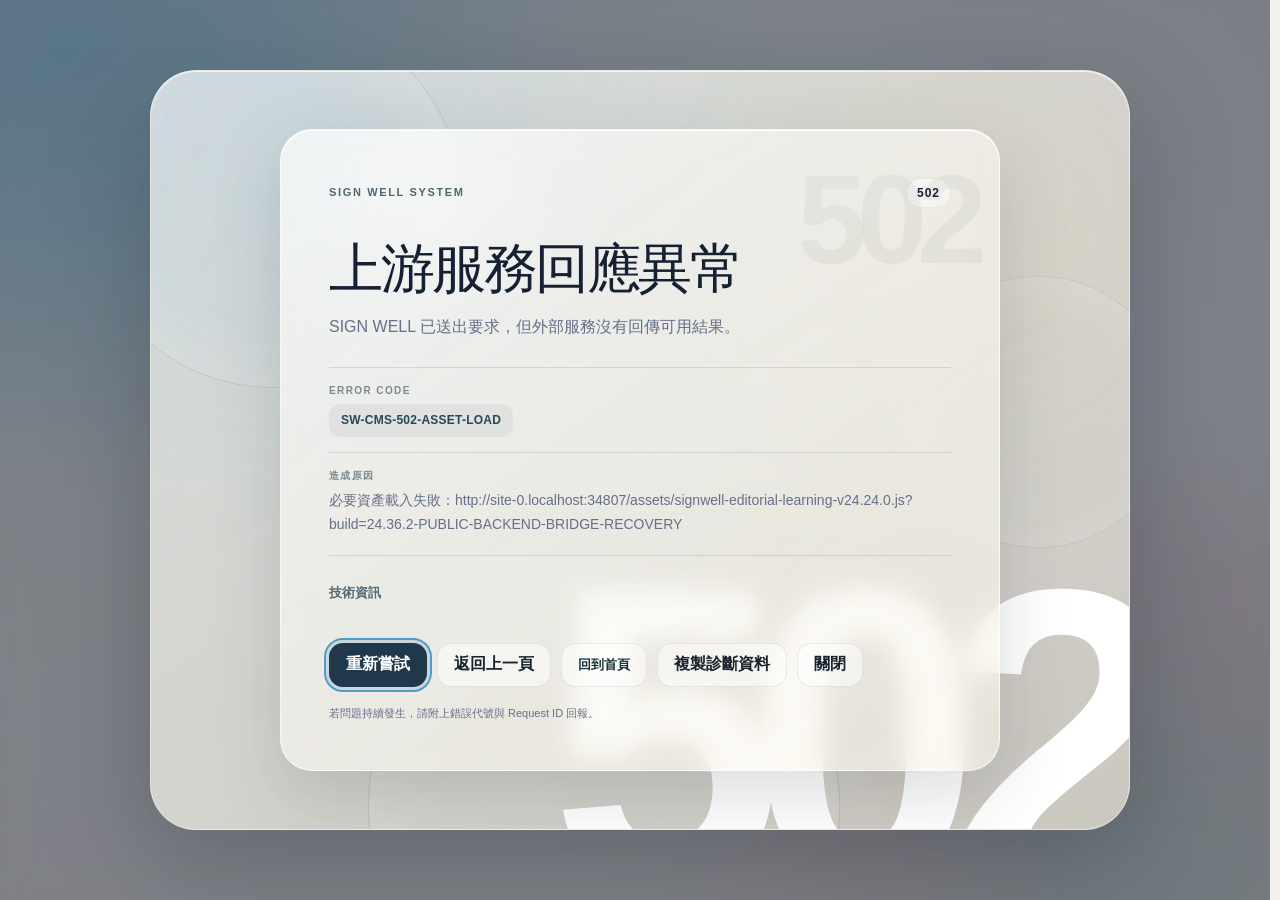
==== index.html @ c7aabfd6 "Add files via upload" ====
<!doctype html>
<!-- v24.36.2-PUBLIC-BACKEND-BRIDGE-RECOVERY · bridge 23.9.92 -->
<html class="sw-v2421" lang="zh-Hant">
<head>
<meta charset="utf-8">
<meta name="viewport" content="width=device-width,initial-scale=1,viewport-fit=cover">
<meta name="robots" content="noindex,nofollow,noarchive,nosnippet,noimageindex,max-snippet:0,max-image-preview:none,max-video-preview:0">
<meta name="googlebot" content="noindex,nofollow,noarchive,nosnippet,noimageindex,max-snippet:0,max-image-preview:none,max-video-preview:0">
<meta name="bingbot" content="noindex,nofollow,noarchive,nosnippet,noimageindex,max-snippet:0,max-image-preview:none,max-video-preview:0">
<meta name="theme-color" content="#f4f8fb">
<meta name="color-scheme" content="light">
<meta name="signwell-release" content="24.36.2-PUBLIC-BACKEND-BRIDGE-RECOVERY">
<meta name="referrer" content="no-referrer">
<script>
/* GitHub-only CMS: refuse to run when embedded by Public or third-party pages. */
if(window.top!==window.self){window.stop();document.documentElement.innerHTML='';throw new Error('CMS_FRAME_BLOCKED');}
</script>
<meta http-equiv="Content-Security-Policy" content="default-src 'self'; script-src 'self' 'unsafe-inline'; style-src 'self' 'unsafe-inline'; img-src 'self' data: blob: https:; font-src 'self' data:; connect-src 'self' https://script.google.com https://raw.githubusercontent.com https://*.workers.dev; frame-src 'self' https://script.google.com https://script.googleusercontent.com; form-action https://script.google.com https://script.googleusercontent.com; base-uri 'self'; object-src 'none'; upgrade-insecure-requests">
<link rel="preconnect" href="https://script.google.com">
<link rel="stylesheet" href="assets/signwell-passkey-v24.3.1.css?build=24.36.2-PUBLIC-BACKEND-BRIDGE-RECOVERY">
<link rel="dns-prefetch" href="//raw.githubusercontent.com">
<title>SIGN WELL CMS · 欣緯生醫</title>
<script src="assets/signwell-passkey-v24.3.1.js?build=24.36.2-PUBLIC-BACKEND-BRIDGE-RECOVERY"></script>
<script>window.SIGNWELL_RELEASE=Object.freeze({version:"24.36.2",releaseVersion:"24.36.2",bridgeProtocol:"23.9.92",buildDate:"2026-09-24",buildId:"20260924.362"});</script>

<link rel="stylesheet" href="assets/components/styles/01-anonymous-01.css?build=24.36.2-PUBLIC-BACKEND-BRIDGE-RECOVERY" data-sw-style-component="01">

<link rel="stylesheet" href="assets/components/styles/02-signwell-typography-20260912.css?build=24.36.2-PUBLIC-BACKEND-BRIDGE-RECOVERY" data-sw-style-component="02">
<link rel="stylesheet" href="assets/components/styles/03-signwell-cms-uiux-v19.css?build=24.36.2-PUBLIC-BACKEND-BRIDGE-RECOVERY" data-sw-style-component="03">

<link rel="stylesheet" href="assets/components/styles/04-signwell-cms-glass-v20.css?build=24.36.2-PUBLIC-BACKEND-BRIDGE-RECOVERY" data-sw-style-component="04">


<link rel="stylesheet" href="assets/components/styles/05-sw-ai-instruction-workbench-v215.css?build=24.36.2-PUBLIC-BACKEND-BRIDGE-RECOVERY" data-sw-style-component="05">

<link rel="stylesheet" href="assets/components/styles/06-sw-aiw-confirm-v2151.css?build=24.36.2-PUBLIC-BACKEND-BRIDGE-RECOVERY" data-sw-style-component="06">
<link rel="stylesheet" href="assets/components/styles/07-swcmsv222buttoncontract.css?build=24.36.2-PUBLIC-BACKEND-BRIDGE-RECOVERY" data-sw-style-component="07">

<link rel="stylesheet" href="assets/components/styles/08-sw-ai-instruction-manager-v224.css?build=24.36.2-PUBLIC-BACKEND-BRIDGE-RECOVERY" data-sw-style-component="08">

<link rel="stylesheet" href="assets/components/styles/09-sw-cms-v22-10-person-dialog-ux.css?build=24.36.2-PUBLIC-BACKEND-BRIDGE-RECOVERY" data-sw-style-component="09">

<link rel="stylesheet" href="assets/signwell-cms.css?build=24.36.2-PUBLIC-BACKEND-BRIDGE-RECOVERY">
<link rel="stylesheet" href="assets/signwell-dialogs.css?build=24.36.2-PUBLIC-BACKEND-BRIDGE-RECOVERY">
<link rel="stylesheet" href="assets/components/styles/10-sw-cms-v23919-lock-danger.css?build=24.36.2-PUBLIC-BACKEND-BRIDGE-RECOVERY" data-sw-style-component="10">

<link rel="stylesheet" href="assets/components/styles/11-sw-auth-mobile-hotfix-v2396.css?build=24.36.2-PUBLIC-BACKEND-BRIDGE-RECOVERY" data-sw-style-component="11">
<link rel="stylesheet" href="assets/signwell-loader.css?build=24.36.2-PUBLIC-BACKEND-BRIDGE-RECOVERY">
<link rel="stylesheet" href="assets/signwell-soft-shadow.css?build=24.36.2-PUBLIC-BACKEND-BRIDGE-RECOVERY">

<link rel="stylesheet" href="assets/components/styles/12-sw-v23-9-43-cms-button-fixes.css?build=24.36.2-PUBLIC-BACKEND-BRIDGE-RECOVERY" data-sw-style-component="12">

<link rel="stylesheet" href="assets/components/styles/13-anonymous-13.css?build=24.36.2-PUBLIC-BACKEND-BRIDGE-RECOVERY" data-sw-style-component="13">

<link rel="stylesheet" href="assets/components/styles/14-sw-meta-social-styles.css?build=24.36.2-PUBLIC-BACKEND-BRIDGE-RECOVERY" data-sw-style-component="14">

<link rel="stylesheet" href="assets/components/styles/15-sw-google-licensed-media-style.css?build=24.36.2-PUBLIC-BACKEND-BRIDGE-RECOVERY" data-sw-style-component="15">

<link rel="stylesheet" href="assets/components/styles/16-swpublishcomposerstyles.css?build=24.36.2-PUBLIC-BACKEND-BRIDGE-RECOVERY" data-sw-style-component="16">

<link rel="stylesheet" href="assets/components/styles/17-swnotioncommandcenterstyles.css?build=24.36.2-PUBLIC-BACKEND-BRIDGE-RECOVERY" data-sw-style-component="17">


<link rel="stylesheet" href="assets/components/styles/18-swcmsshellux.css?build=24.36.2-PUBLIC-BACKEND-BRIDGE-RECOVERY" data-sw-style-component="18">

<link rel="stylesheet" href="assets/components/styles/19-swreviewinboxv23974.css?build=24.36.2-PUBLIC-BACKEND-BRIDGE-RECOVERY" data-sw-style-component="19">

<link rel="stylesheet" href="assets/components/styles/20-swcomplianceguardstyles.css?build=24.36.2-PUBLIC-BACKEND-BRIDGE-RECOVERY" data-sw-style-component="20">

<link rel="stylesheet" href="assets/components/styles/21-sw-social-studio-v23984.css?build=24.36.2-PUBLIC-BACKEND-BRIDGE-RECOVERY" data-sw-style-component="21">

<link rel="stylesheet" href="assets/signwell-original-light.css?build=24.36.2-PUBLIC-BACKEND-BRIDGE-RECOVERY">
<link rel="stylesheet" href="assets/signwell-settings-toolbar-v23988.css?build=24.36.2-PUBLIC-BACKEND-BRIDGE-RECOVERY">
<link rel="stylesheet" href="assets/signwell-liquid-glass-motion.css?build=24.36.2-PUBLIC-BACKEND-BRIDGE-RECOVERY">

<link rel="stylesheet" href="assets/components/styles/22-sw-cms-image-frame-alignment-v23994.css?build=24.36.2-PUBLIC-BACKEND-BRIDGE-RECOVERY" data-sw-style-component="22">

<link rel="stylesheet" href="assets/components/styles/23-signwell-cms-typography-lock-v23997.css?build=24.36.2-PUBLIC-BACKEND-BRIDGE-RECOVERY" data-sw-style-component="23">


<link rel="stylesheet" href="assets/components/styles/24-signwell-mobile-article-layout-fix-v23998.css?build=24.36.2-PUBLIC-BACKEND-BRIDGE-RECOVERY" data-sw-style-component="24">


<link rel="stylesheet" href="assets/components/styles/25-sw-trusted-media-registry-style.css?build=24.36.2-PUBLIC-BACKEND-BRIDGE-RECOVERY" data-sw-style-component="25">
<link rel="stylesheet" href="assets/components/styles/26-sw-article-citation-core-v247.css?build=24.36.2-PUBLIC-BACKEND-BRIDGE-RECOVERY" data-sw-style-component="26">

<link rel="stylesheet" href="assets/signwell-fluid-loader.css?build=24.36.2-PUBLIC-BACKEND-BRIDGE-RECOVERY">
<link rel="stylesheet" href="assets/signwell-mobile-guard.css">
<link rel="stylesheet" href="assets/signwell-editorial-learning-v24.24.0.css?build=24.36.2-PUBLIC-BACKEND-BRIDGE-RECOVERY">
<link rel="stylesheet" href="assets/signwell-glass-system-v24.21.css?build=24.36.2-PUBLIC-BACKEND-BRIDGE-RECOVERY">
<link rel="stylesheet" href="assets/components/styles/27-sw-cms-experience-v2430.css?build=24.36.2-PUBLIC-BACKEND-BRIDGE-RECOVERY" data-sw-style-component="33">
<link rel="stylesheet" href="assets/components/styles/28-sw-ai-token-observatory-v2431.css?build=24.36.2-PUBLIC-BACKEND-BRIDGE-RECOVERY" data-sw-style-component="34">
<link rel="stylesheet" href="assets/components/styles/29-sw-provider-billing-observatory-v2432.css?build=24.36.2-PUBLIC-BACKEND-BRIDGE-RECOVERY" data-sw-style-component="35">
<link rel="stylesheet" href="assets/components/styles/30-sw-prelegal-editorial-gates-v2433.css?build=24.36.2-PUBLIC-BACKEND-BRIDGE-RECOVERY" data-sw-style-component="36">

<style id="swCmsNavOptimizationV24300">
/* SIGN WELL CMS v24.35.0 · System Consolidation */
.sw-nav-sections{display:grid;grid-template-columns:repeat(5,minmax(0,1fr));gap:5px;margin:12px 10px 14px;padding:5px;border:1px solid rgba(78,94,79,.10);border-radius:16px;background:rgba(255,255,255,.34);backdrop-filter:blur(16px);-webkit-backdrop-filter:blur(16px)}
.sw-nav-sections button{appearance:none;border:0;min-width:0;min-height:48px;padding:7px 3px;border-radius:12px;background:transparent;color:inherit;display:grid;place-items:center;align-content:center;gap:3px;cursor:pointer;opacity:.62;transition:background .18s ease,opacity .18s ease,transform .18s ease,box-shadow .18s ease}
.sw-nav-sections button b{font-size:11px;line-height:1;font-weight:850}.sw-nav-sections button span{max-width:100%;font-size:10px;line-height:1.15;white-space:nowrap;overflow:hidden;text-overflow:ellipsis;font-weight:760}
.sw-nav-sections button:hover{opacity:.9;background:rgba(255,255,255,.46)}.sw-nav-sections button.active{opacity:1;background:rgba(255,255,255,.82);box-shadow:0 6px 18px rgba(38,54,44,.08),inset 0 0 0 1px rgba(69,87,72,.08)}
.sw-nav-optimized .nav-group[hidden]{display:none!important}.sw-nav-optimized .nav-group{animation:swNavGroupIn .18s ease both}
@keyframes swNavGroupIn{from{opacity:0;transform:translateY(3px)}to{opacity:1;transform:none}}
.sw-nav-optimized .nav-group>button{position:relative;min-height:54px;align-items:center}.sw-nav-optimized .nav-group>button>span{display:block;line-height:1.15}.sw-nav-optimized .nav-group>button>small{display:block;margin-top:4px;font-size:9.5px;line-height:1.2;opacity:.55;font-weight:560;letter-spacing:0;white-space:nowrap;overflow:hidden;text-overflow:ellipsis}
.sw-nav-optimized .nav-group>button.active>small{opacity:.72}.sw-nav-optimized .sw-nav-count{margin-left:auto;min-width:20px;height:20px;padding:0 6px;border-radius:999px;display:inline-grid;place-items:center;font-size:9px;font-weight:850;background:rgba(72,92,76,.08);opacity:.8}
.sw-mobile-sections{display:none;min-width:0;gap:7px;overflow-x:auto;scrollbar-width:none;padding:7px 10px;border-bottom:1px solid rgba(76,92,78,.08);background:rgba(250,249,244,.74);backdrop-filter:blur(16px);-webkit-backdrop-filter:blur(16px)}.sw-mobile-sections::-webkit-scrollbar{display:none}.sw-mobile-sections button{flex:1 0 auto;appearance:none;border:0;border-radius:12px;min-height:34px;padding:0 12px;background:transparent;color:inherit;font-size:10px;font-weight:780;opacity:.62}.sw-mobile-sections button.active{opacity:1;background:rgba(255,255,255,.9);box-shadow:0 4px 12px rgba(38,54,44,.06)}
.sw-context-tabs{display:none;min-width:0;gap:7px;overflow-x:auto;overscroll-behavior-x:contain;scrollbar-width:none;padding:8px 14px 9px;border-bottom:1px solid rgba(76,92,78,.08);background:rgba(250,249,244,.58);backdrop-filter:blur(16px);-webkit-backdrop-filter:blur(16px)}.sw-context-tabs::-webkit-scrollbar{display:none}.sw-context-tabs button{flex:0 0 auto;appearance:none;border:1px solid rgba(74,92,78,.09);border-radius:999px;min-height:34px;padding:0 13px;background:rgba(255,255,255,.54);color:inherit;font-size:11px;font-weight:720;cursor:pointer}.sw-context-tabs button.active{background:rgba(255,255,255,.94);border-color:rgba(62,84,68,.16);box-shadow:0 4px 14px rgba(38,54,44,.06)}
.topbar-title .sw-page-context{display:block;margin-top:4px;font-size:10px;line-height:1.35;letter-spacing:.01em;text-transform:none;opacity:.58;font-weight:560;max-width:62ch}.topbar-title h2{margin-bottom:0}
@media(max-width:980px){.sidebar .nav.sw-nav-optimized{display:none!important}.sidebar .sw-nav-sections{display:none!important}.sw-mobile-sections{display:flex;position:sticky;top:0;z-index:18}.sw-context-tabs{display:flex;position:sticky;top:48px;z-index:17}.topbar-title .sw-page-context{max-width:40ch}.workspace>.topbar{position:relative;z-index:17}.sw-nav-sections button{min-height:44px}.sw-nav-sections button b{display:none}}
@media(max-width:620px){.sw-nav-sections{gap:3px;margin-inline:6px;padding:4px}.sw-nav-sections button{min-height:40px}.sw-nav-sections button span{font-size:9px}.sw-context-tabs{padding-inline:10px}.sw-context-tabs button{min-height:32px;padding-inline:11px}.topbar-title .sw-page-context{display:none}}
@media(prefers-reduced-motion:reduce){.sw-nav-optimized .nav-group{animation:none}.sw-nav-sections button{transition:none}}
</style>
<link rel="stylesheet" href="assets/components/styles/34-sw-geo-observatory-v24362.css?build=24.36.2-GEO-AUTHOR-IDCARD" data-sw-style-component="38">
<link rel="stylesheet" href="assets/components/styles/32-sw-cms-contrast-safety-v24351.css?build=24.36.2-PUBLIC-BACKEND-BRIDGE-RECOVERY" data-sw-style-component="37">
<link rel="preload" href="assets/bundles/cms-app-v24.36.2.js?build=24.36.2-PUBLIC-BACKEND-BRIDGE-RECOVERY" as="script" fetchpriority="high">
</head>
<body class="light">
<div class="sw-page-loader" id="swPageLoader" role="status" aria-live="polite" aria-label="頁面載入進度"><div class="sw-page-loader-card"><div class="sw-page-loader-brand">SIGN WELL</div><div class="sw-page-loader-sub">欣緯生醫</div><div class="sw-page-loader-track" aria-hidden="true"><i class="sw-page-loader-bar"></i></div><div class="sw-page-loader-meta"><span class="sw-page-loader-stage">準備頁面</span><strong class="sw-page-loader-pct">6%</strong></div></div></div>
<script>
/* SIGN WELL CMS loader hard failsafe v23.9.63
   Loader is decorative only and must never block the CMS. */
(()=>{
  const release=()=>{
    try{
      const el=document.getElementById('swPageLoader');
      document.documentElement.classList.remove('sw-page-loading');
      if(!el)return;
      el.classList.add('is-done');
      el.style.pointerEvents='none';
      el.style.opacity='0';
      el.style.visibility='hidden';
      setTimeout(()=>{try{el.remove()}catch(_){}},260);
    }catch(_){}
  };
  window.__swCmsReleaseLoader=release;
  // If the external loader is stale/missing, still release quickly.
  setTimeout(()=>{
    const el=document.getElementById('swPageLoader');
    if(el && !el.dataset.swUpgraded){
      const stage=el.querySelector('.sw-page-loader-stage');
      const pct=el.querySelector('.sw-page-loader-pct');
      if(stage)stage.textContent='正在開啟 CMS';
      if(pct)pct.textContent='100%';
    }
  },520);
  // Absolute guardrail: CMS is never allowed to remain covered by the loader.
  setTimeout(release,2200);
  window.addEventListener('pageshow',()=>setTimeout(release,2200),{once:true});
})();
</script>
<script src="assets/signwell-loader.js?build=24.36.2-PUBLIC-BACKEND-BRIDGE-RECOVERY" onerror="window.__swCmsReleaseLoader&&window.__swCmsReleaseLoader()"></script>
<div class="cms-opening" id="cmsOpening" aria-hidden="true">
  <div class="opening-inner">
    <div class="opening-word" id="openingWord">哈囉</div>
    <div class="opening-sub">SIGN WELL · 欣緯生醫</div>
    <div class="opening-line"></div>
  </div>
</div>
<div class="login-sync-overlay" id="loginSyncOverlay" aria-hidden="true">
  <div class="login-sync-card">
    <div class="login-sync-orbit" aria-hidden="true">
      <i></i><i></i><i></i>
      <span>✦</span>
    </div>
    <div class="login-sync-kicker">SIGN WELL CMS</div>
    <div class="login-sync-title">同步內容中</div>
    <div class="login-sync-copy">請稍後</div>
    <div class="login-sync-progress" aria-hidden="true"><i></i></div>
  </div>
</div>

<div class="login-greeting" id="loginGreeting" aria-hidden="true">
  <div class="login-greeting-card">
    <div class="login-greeting-word" id="loginGreetingWord">你好，主人</div>
    <div class="login-greeting-small">SIGN WELL CMS · ACCESS GRANTED</div>
  </div>
</div>
<div class="newsletter-send-overlay" id="newsletterSendOverlay" aria-hidden="true">
  <div class="newsletter-send-card" role="status" aria-live="polite">
    <div class="newsletter-send-orbit" aria-hidden="true"><i></i><i></i><i></i><span id="newsletterSendIcon">✦</span></div>
    <div class="newsletter-send-kicker">SIGN WELL LETTER</div>
    <div class="newsletter-send-title" id="newsletterSendTitle">正在送出</div>
    <div class="newsletter-send-copy" id="newsletterSendCopy">正在將電子報安全送往訂閱者信箱。</div>
    <div class="newsletter-send-meta" id="newsletterSendMeta">Gmail · SIGN WELL Backend</div>
    <div class="newsletter-send-progress" aria-hidden="true"><i></i></div>
  </div>
</div>
<div class="newsletter-confirm-overlay" id="newsletterConfirmOverlay" aria-hidden="true">
  <div class="newsletter-confirm-card" role="dialog" aria-modal="true" aria-labelledby="newsletterConfirmTitle">
    <div class="newsletter-confirm-kicker">SIGN WELL LETTER · FINAL CHECK</div>
    <h2 id="newsletterConfirmTitle">確認送出電子報</h2>
    <p>系統已重新掃描 Subscribers Sheet。請確認本次寄送資訊。</p>
    <div class="newsletter-confirm-summary">
      <div class="newsletter-confirm-row"><span>收件者</span><strong id="newsletterConfirmCount">—</strong></div>
      <div class="newsletter-confirm-row"><span>主旨</span><strong id="newsletterConfirmSubject">—</strong></div>
      <div class="newsletter-confirm-row"><span>主推內容</span><strong id="newsletterConfirmHero">—</strong></div>
    </div>
    <div class="newsletter-confirm-warning">按下「確認送出」後會立即開始群發；已送出的郵件無法由 CMS 撤回。</div>
    <div class="newsletter-confirm-actions">
      <button type="button" id="newsletterConfirmCancel">取消</button>
      <button type="button" class="send" id="newsletterConfirmSend">確認送出</button>
    </div>
  </div>
</div>
<div class="newsletter-stepup-overlay" id="newsletterStepupOverlay" aria-hidden="true">
  <div class="newsletter-stepup-card" role="dialog" aria-modal="true" aria-labelledby="newsletterStepupTitle">
    <div class="newsletter-stepup-kicker">SECURITY CHECK · SEND AUTHORIZATION</div>
    <h2 id="newsletterStepupTitle">再次確認群發</h2>
    <p>這一步會重新驗證管理密碼。密碼只會送到 SIGN WELL Backend 驗證，不會保存在 CMS。</p>
    <div class="newsletter-stepup-summary">
      <span id="newsletterStepupMeta">—</span>
      <strong id="newsletterStepupSubject">—</strong>
    </div>
    <label class="newsletter-stepup-field">
      <span>管理密碼</span>
      <input id="newsletterStepupPassword" type="password" inputmode="numeric" pattern="[0-9]*" autocomplete="current-password" maxlength="64" placeholder="輸入數字管理密碼">
    </label>
    <div class="newsletter-stepup-note">驗證成功後會簽發只綁定本次內容、約 2 分鐘有效且只能使用一次的寄送授權。</div>
    <div class="newsletter-stepup-actions">
      <button type="button" id="newsletterStepupCancel">取消</button>
      <button type="button" class="secure-send" id="newsletterStepupConfirm">驗證並授權寄送</button>
    </div>
  </div>
</div>
<div class="confetti-layer" id="confettiLayer" aria-hidden="true"></div>
<div class="field" aria-hidden="true"><div class="orb a"></div><div class="orb b"></div><div class="orb c"></div></div><div class="grain"></div>
<section class="lock-screen" id="lockScreen"><div class="lock-card"><h1 id="lockTitle">SIGN WELL CMS</h1><p id="lockDesc">欣緯生醫 · 私人文章工作台</p><div class="passkey-login-panel" id="passkeyLoginPanel" hidden><button class="passkey-primary" id="passkeyLoginBtn" type="button"><span class="passkey-glyph">⌁</span>使用 Face ID / Touch ID / Passkey</button><div class="passkey-caption"><b>生物資料留在你的裝置。</b> SIGN WELL 只接收 WebAuthn 公鑰驗證結果，不會取得臉部、指紋或系統解鎖資料。</div><div class="passkey-divider">或</div><button class="passkey-fallback" id="passkeyUseLegacyBtn" type="button">改用管理密碼＋安全問題</button></div><div id="legacyLoginPanel"><div class="auth-progress" id="authProgress" aria-label="兩階段登入進度"><span class="active" id="authDot1">1</span><i></i><span id="authDot2">2</span></div><div class="auth-error-box" id="authError" role="alert" aria-live="assertive"><div class="auth-error-icon">!</div><div><b id="authErrorTitle">驗證失敗</b><span id="authErrorText"></span></div></div><div class="auth-step" id="authStep1"><div class="auth-label">第一階段 · 伺服器端管理密碼</div><input class="pin sw-manual-password" id="pinInput" type="text" inputmode="numeric" pattern="[0-9]*" autocomplete="off" autocorrect="off" autocapitalize="none" spellcheck="false" enterkeyhint="go" data-1p-ignore="true" data-lpignore="true" data-form-type="other" maxlength="64" placeholder="輸入管理密碼" aria-label="CMS 管理密碼"><button id="unlockBtn">繼續</button></div><div class="auth-step hidden" id="authStep2"><div class="auth-label">第二階段 · 安全問題</div><div class="security-question" id="securityQuestionText">安全問題會在第一階段通過後由伺服器載入</div><input class="pin answer-input" id="answerInput" type="text" lang="zh-Hant" inputmode="text" autocomplete="off" autocapitalize="off" spellcheck="false" maxlength="80" placeholder="請輸入答案（可使用中文）"><button id="verifyBtn">驗證並進入</button><button class="auth-back" id="authBackBtn" type="button">返回第一階段</button></div><div class="auth-step hidden" id="authSetup"><div class="auth-label">首次安全升級 · 建立伺服器端登入</div><div class="auth-setup-note"><b>設定 1 題安全問題。</b><br>管理密碼通過後，每次登入只會要求這一題。題目與答案都可使用中文或英文；題目存在後端，答案只保存加鹽、迭代雜湊，不保存明文。</div><div class="auth-setup-scroll"><div class="auth-setup-grid"><label class="auth-setup-field"><span>後端初始化金鑰</span><input class="setup-secret" id="authBootstrapKey" type="password" autocomplete="off" placeholder="輸入 SW_ADMIN_KEY"></label><label class="auth-setup-field"><span>新的 CMS 管理密碼</span><input class="setup-secret sw-manual-password" id="authSetupPassword" type="text" inputmode="numeric" pattern="[0-9]*" autocomplete="off" autocorrect="off" autocapitalize="none" spellcheck="false" data-1p-ignore="true" data-lpignore="true" data-form-type="other" minlength="6" maxlength="64" placeholder="至少 6 位數字" aria-label="新的 CMS 管理密碼"></label>
<div class="auth-question-pool-title"><strong>單一安全問題</strong><small>請設定 1 個只有你容易回答的問題；中文／英文皆可</small></div>
<label class="auth-setup-field"><span>安全問題</span><input class="auth-question-input" id="authSetupQuestion1" type="text" lang="zh-Hant" inputmode="text" autocomplete="off" autocapitalize="off" spellcheck="false" maxlength="120" placeholder="例如：我第一所就讀的小學是？"></label><label class="auth-setup-field"><span>答案</span><input class="auth-answer-input" id="authSetupAnswer1" type="text" lang="zh-Hant" inputmode="text" autocomplete="off" autocapitalize="off" spellcheck="false" maxlength="80" placeholder="可輸入中文或英文"></label>
<div class="auth-zh-note">安全問題與答案都可使用中文或英文。首次設定時維持一般文字欄位、不遮罩，方便確認內容；送出後答案只在後端保存加鹽雜湊，不保存明文。建議不要使用公開社群上容易查到的資料。</div></div></div><button id="authSetupBtn" type="button">建立安全問題</button><div class="auth-setup-backup">後端初始化金鑰只用於建立或升級登入設定，不會儲存在瀏覽器。</div></div></div><div class="auth-server-badge" id="authServerBadge">SERVER AUTH · 已加密</div><small id="lockHint">登入驗證由 Google Apps Script 執行；真正密碼不會下載到這個 HTML。</small></div></section>
<section class="cms hidden" id="cms">
<aside class="sidebar glass">
  <div class="brand"><div class="brand-mark">SW</div><div><strong>SIGN WELL CMS</strong><span>欣緯生醫 · v24.36.2</span></div></div>
  <button class="sidebar-command" id="sideCommandCenter" type="button"><span><b>Command Center</b><small>Notion · Gmail · Operations</small></span><em>⌘K</em></button>
  <div class="sw-nav-sections" id="swNavSections" role="tablist" aria-label="CMS 工作區">
    <button class="active" type="button" role="tab" aria-selected="true" data-nav-section="workspace"><b>⌂</b><span>工作台</span></button>
    <button type="button" role="tab" aria-selected="false" data-nav-section="content"><b>▤</b><span>內容</span></button>
    <button type="button" role="tab" aria-selected="false" data-nav-section="publish"><b>↗</b><span>發佈</span></button>
    <button type="button" role="tab" aria-selected="false" data-nav-section="ai"><b>AI</b><span>AI</span></button>
    <button type="button" role="tab" aria-selected="false" data-nav-section="site"><b>⚙</b><span>網站</span></button>
  </div>
  <nav class="nav sw-nav-optimized" aria-label="CMS 導覽">
    <div class="nav-group" data-nav-section-panel="workspace"><span class="nav-label">工作台</span>
      <button class="active" data-view="dashboard" data-icon="⌂"><span>總覽</span><small>網站健康與近期內容</small></button>
      <button data-view="commandcenter" data-icon="◆"><span>中控台</span><small>Notion · 每週迭代 · 營運</small></button>
    </div>
    <div class="nav-group" data-nav-section-panel="content" hidden><span class="nav-label">內容</span>
      <button data-view="articles" data-icon="▤"><span>文章</span><small>撰寫 · 審稿 · 發布</small></button>
      <button data-view="medicalnews" data-icon="◉"><span>新聞建議</span><small>時事掃描與選題</small></button>
      <button data-view="topics" data-icon="#"><span>主題與詞庫</span><small>分類 · Glossary</small></button>
    </div>
    <div class="nav-group" data-nav-section-panel="publish" hidden><span class="nav-label">發佈</span>
      <button data-view="canva" data-icon="✦"><span>Social Studio</span><small>Canva · Meta 圖文</small></button>
      <button data-view="newsletter" data-icon="✉"><span>電子報</span><small>訂閱者 · Campaign</small></button>
    </div>
    <div class="nav-group" data-nav-section-panel="ai" hidden><span class="nav-label">AI</span>
      <button data-view="aiopenai" data-icon="AI"><span>AI Pipeline</span><small>模型 · Provider · 成本</small></button>
      <button data-view="deepresearch" data-icon="DR"><span>深入研究</span><small>Evidence · Research</small></button>
    </div>
    <div class="nav-group" data-nav-section-panel="site" hidden><span class="nav-label">網站</span>
      <button data-view="site" data-icon="⌘"><span>主頁設定</span><small>首頁文字與導覽</small></button>
      <button data-view="aboutpage" data-icon="◎"><span>關於頁面</span><small>人物與品牌資訊</small></button>
      <button data-view="export" data-icon="⚙"><span>系統設定</span><small>連線 · Security · QA</small></button>
    </div>
  </nav>
  <div class="sidebar-health" aria-label="系統狀態">
    <div><span><i id="sideNotionDot"></i>Notion</span><b id="sideNotionState">待連線</b></div>
    <div><span><i id="sideWeeklyDot"></i>Weekly Brief</span><b id="sideWeeklyState">OFF</b></div>
  </div>
  <div class="sidebar-foot"><button class="smallbtn" id="backupBtn">匯出備份</button><button class="smallbtn" id="importBtn">匯入備份</button><input class="file-input" id="importFile" type="file" accept=".json,.js,application/json,text/javascript"><button class="smallbtn danger" id="lockBtn">鎖定後台</button></div>
</aside>
<section class="workspace glass"><header class="topbar"><div class="topbar-title"><span id="topKicker">SIGN WELL · WORKSPACE</span><h2 id="topTitle">總覽</h2></div><span class="save-state" id="saveState">已儲存 ✓</span><button class="top-action command-trigger" id="cmsCommandBtn" type="button" aria-label="開啟快速指令"><span>快速前往</span><kbd>⌘K</kbd></button><button class="top-action hidden" id="previewBtn">預覽</button><button class="top-action hidden" id="saveBtn">儲存草稿</button><button class="top-action primary hidden" id="publishBtn" aria-hidden="true" tabindex="-1">設為已發布</button><button class="top-action online hidden" id="onlineBtn">發佈到網頁</button></header><main class="view" id="view"></main><section class="medical-news-persistent" id="medicalNewsPersistentHost" aria-hidden="true" hidden></section></section>
</section>
<div class="preview-overlay" id="previewOverlay"><button class="preview-close" id="previewClose">×</button><div class="preview-shell"><div class="preview-content" id="previewContent"></div></div></div>
<div class="modal" id="confirmModal"><div class="modal-card"><h3>刪除文章？</h3><p>這會從 CMS、跨裝置雲端與公開網站同步移除文章。文章若曾寄送電子報，舊信件連結之後會顯示 404。若你先前有匯出備份，可再匯入復原。</p><div class="modal-actions"><button id="cancelDelete">取消</button><button class="danger" id="confirmDelete">確認刪除</button></div></div></div>
<div class="article-publish-confirm" id="articlePublishConfirm" aria-hidden="true">
  <div class="article-publish-confirm-card" role="dialog" aria-modal="true" aria-labelledby="articlePublishConfirmTitle">
    <div class="article-publish-kicker">SIGN WELL · PUBLISH CHECK</div>
    <h2 id="articlePublishConfirmTitle">確認發佈文章</h2>
    <p>文章將同步到公開網站。請確認這是你準備讓讀者看到的版本。</p>
    <div class="article-publish-summary">
      <div class="article-publish-row"><span>文章</span><strong id="articlePublishTitle">—</strong></div>
      <div class="article-publish-row"><span>公開位置</span><strong id="articlePublishPath">—</strong></div>
      <div class="article-publish-row"><span>電子報</span><strong id="articlePublishNewsletter">—</strong></div>
    </div>
    <section class="sw-publish-social" id="swPublishSocialComposer">
      <div class="sw-publish-social-head">
        <div><span>SOCIAL PACK</span><strong>圖文一鍵上傳</strong><small>只在送出文章時出現；網站保留完整文章，社群使用 Hook＋重點摘要。</small></div>
        <label class="sw-social-master-switch"><input type="checkbox" id="swPublishSocialEnabled"><i></i></label>
      </div>
      <div class="sw-publish-social-body" id="swPublishSocialBody">
        <div class="sw-social-platform-row">
          <label><input type="checkbox" id="swPublishFacebook">Facebook</label>
          <label><input type="checkbox" id="swPublishThreads">Threads</label>
          <label><input type="checkbox" id="swPublishInstagram">Instagram</label>
          <span id="swPublishSocialReady">正在檢查 Meta / Canva…</span>
        </div>
        <label class="sw-unified-caption-label"><span>統一發文文案 <b>Instagram · Facebook · Threads 共用</b></span><textarea id="swPublishUnifiedCaption" placeholder="正在從文章自動整理 Hook 與重點…"></textarea></label>
        <div class="sw-social-composer-actions">
          <button type="button" id="swPublishRegenerateCaption">重新產生文案</button>
          <button type="button" id="swPublishPrepareCanva">準備 Canva 圖卡</button>
          <a id="swPublishCanvaLink" href="#" target="_blank" rel="noopener" hidden>開啟 Canva ↗</a>
          <button type="button" id="swPublishSocialSettings">前往設定</button>
        </div>
        <div class="sw-social-status" id="swPublishSocialStatus">啟用後，確認發佈會依序完成：網站 → Canva 圖卡 → Meta 社群。</div>
      </div>
    </section>
    <div class="article-publish-note">確認後會開始 GitHub 發佈；若自動電子報已開啟，網站成功上線後才會進入寄送流程。</div><div class="article-publish-note">合規檢查：可整理研究結果，但避免保證療效、推薦／預約／優惠導流、個案見證式招攬；第三方圖片或圖表請確認為自有、已授權、公眾領域或符合開放授權條件。</div>
    <div class="article-publish-actions">
      <button type="button" id="articlePublishCancel">取消</button>
      <button type="button" class="publish" id="articlePublishConfirmBtn">確認發佈</button>
    </div>
  </div>
</div>

<div class="review-inbox-overlay" id="reviewInboxOverlay" aria-hidden="true">
  <div class="review-inbox-card" role="dialog" aria-modal="true" aria-labelledby="reviewInboxTitle">
    <aside class="review-inbox-list"><div class="review-inbox-list-head"><span>SIGN WELL · 24H QUEUE</span><strong>待審稿</strong></div><div id="reviewInboxList"></div></aside>
    <section class="review-inbox-main"><header class="review-inbox-head"><div><span>AI REVIEW INBOX</span><strong id="reviewInboxTitle">載入待審稿文章…</strong></div><button class="review-inbox-close" id="reviewInboxClose" type="button" aria-label="稍後審稿">×</button></header><div class="review-inbox-body" id="reviewInboxBody"><div class="review-inbox-empty">正在同步 Review Queue…</div></div><footer class="review-inbox-actions"><button id="reviewInboxLater" type="button">稍後再看</button><button class="danger" id="reviewInboxReject" type="button">不採用</button><button class="primary" id="reviewInboxApprove" type="button">送入 CMS 編輯器</button></footer></section>
  </div>
</div>

<div class="cms-command-palette" id="cmsCommandPalette" aria-hidden="true">
  <div class="cms-command-card" role="dialog" aria-modal="true" aria-labelledby="cmsCommandTitle">
    <div class="cms-command-search"><span>⌘</span><input id="cmsCommandSearch" type="search" autocomplete="off" placeholder="搜尋頁面或動作…" aria-label="搜尋快速指令"><kbd>ESC</kbd></div>
    <div class="cms-command-body" id="cmsCommandBody">
      <button data-command-view="commandcenter"><span>◆</span><div><b>中控台</b><small>Notion、Gmail 與營運自動化</small></div><em>Enter</em></button>
      <button data-command-action="new-article"><span>＋</span><div><b>新增文章</b><small>建立新的醫療內容草稿</small></div><em>⌘N</em></button>
      <button data-command-view="medicalnews"><span>◉</span><div><b>時事新聞建議</b><small>查看 24 小時醫療焦點</small></div></button>
      <button data-command-view="articles"><span>▤</span><div><b>文章管理</b><small>草稿、已發布與內容工作流</small></div></button>
      <button data-command-view="canva"><span>✦</span><div><b>Social Studio</b><small>AI 對話圖文、Canva 與社群發布</small></div></button>
      <button data-command-view="newsletter"><span>✉</span><div><b>電子報</b><small>訂閱者與寄送管理</small></div></button>
      <button data-command-view="export"><span>↗</span><div><b>設定</b><small>API、OAuth、Token 與整合</small></div></button>
    </div>
    <div class="cms-command-foot"><span>↑↓ 選擇</span><span>Enter 開啟</span><span>ESC 關閉</span></div>
  </div>
</div>
<div class="toast" id="toast"></div>
<div class="article-result-overlay" id="articleResultOverlay" aria-hidden="true" data-kind="draft">
  <div class="article-result-card" role="status" aria-live="polite">
    <div class="article-result-icon" id="articleResultIcon">✓</div>
    <div class="article-result-copy">
      <strong id="articleResultTitle">草稿已儲存</strong>
      <span id="articleResultCopy">已安全儲存，正在返回文章管理。</span>
    </div>
  </div>
</div>
<script src="analytics-config.js?v=14.53"></script>
<link rel="stylesheet" href="assets/components/styles/28-sw-openai-settings-v24190.css?build=24.36.2-PUBLIC-BACKEND-BRIDGE-RECOVERY" data-sw-style-component="28">
<link rel="stylesheet" href="assets/components/styles/29-sw-deep-research-v24200.css?build=24.36.2-PUBLIC-BACKEND-BRIDGE-RECOVERY" data-sw-style-component="29">
<link rel="stylesheet" href="assets/components/styles/27-signwell-error-experience-v24.10.0.css?build=24.36.2-PUBLIC-BACKEND-BRIDGE-RECOVERY" data-sw-style-component="27">
<style id="swAuthContrastRecoveryV24253">
/* v24.30.0 · CMS information architecture + static-first AI + weekly iteration + recovery */
#swSystemRecoveryCard code{max-width:100%;overflow-wrap:anywhere;word-break:break-word}
#swSystemRecoveryCard .publish-status{min-height:44px;line-height:1.55}
#swSystemRecoveryCard .connection-row{align-items:flex-start;gap:12px}
@media(max-width:720px){#swSystemRecoveryCard .publish-actions{display:grid;grid-template-columns:1fr}#swSystemRecoveryCard .publish-actions .top-action{width:100%}}
#unlockBtn,#verifyBtn,#authSetupBtn{
  background:linear-gradient(145deg,#24384c,#355a78)!important;
  border-color:transparent!important;
  color:#fff!important;
  -webkit-text-fill-color:#fff!important;
  text-shadow:none!important;
  opacity:1!important;
}
#unlockBtn:disabled,#verifyBtn:disabled,#authSetupBtn:disabled{
  background:linear-gradient(145deg,#64788a,#7e8f9e)!important;
  color:#fff!important;
  -webkit-text-fill-color:#fff!important;
  opacity:.78!important;
  cursor:wait!important;
}
#unlockBtn:focus-visible,#verifyBtn:focus-visible,#authSetupBtn:focus-visible{
  outline:3px solid rgba(78,143,216,.30)!important;
  outline-offset:3px!important;
}
</style>

<script src="assets/signwell-math-engine.js?build=24.36.2-PUBLIC-BACKEND-BRIDGE-RECOVERY"></script>
<script src="assets/signwell-liquid-glass-motion.js?build=24.36.2-PUBLIC-BACKEND-BRIDGE-RECOVERY"></script>
<script src="assets/bundles/error-experience-v24.10.0.js?build=24.36.2-PUBLIC-BACKEND-BRIDGE-RECOVERY"></script>
<script src="assets/bundles/article-identity-v24.8.0.js?build=24.36.2-PUBLIC-BACKEND-BRIDGE-RECOVERY"></script>
<script src="assets/bundles/cms-app-v24.36.2.js?build=24.36.2-PUBLIC-BACKEND-BRIDGE-RECOVERY" data-sw-critical></script>
<script src="assets/bundles/cms-contrast-guard-v24.35.1.js?build=24.36.2-PUBLIC-BACKEND-BRIDGE-RECOVERY" defer></script>

<script id="swStabilityRuntime">
(() => {
  const root=document.documentElement;
  const lowMemory=(Number(navigator.deviceMemory||8)<=4);
  const lowCPU=(Number(navigator.hardwareConcurrency||8)<=4);
  const saveData=Boolean(navigator.connection&&navigator.connection.saveData);
  if(lowMemory||lowCPU||saveData)root.classList.add('sw-lowfx');

  const syncVisibility=()=>{
    document.body?.classList.toggle('sw-page-hidden',document.hidden);
  };
  document.addEventListener('visibilitychange',syncVisibility,{passive:true});
  syncVisibility();
})();
</script>


<script id="swCms1451Runtime">
(() => {
  const sync=()=>{
    document.body?.classList.toggle('sw-page-hidden',document.hidden);
  };
  document.addEventListener('visibilitychange',sync,{passive:true});
  sync();
})();
</script>


<script id="swAppleSliderMotion">
(() => {
  const sliderSelector='#analyticsRangeSwitch,[data-liquid-slider],.liquid-slider';
  let settleTimer=0;

  const engage=(slider)=>{
    if(!slider||matchMedia('(prefers-reduced-motion:reduce)').matches)return;
    clearTimeout(settleTimer);
    slider.classList.remove('is-settling');
    slider.classList.add('is-sliding');
  };

  const release=(slider)=>{
    if(!slider)return;
    slider.classList.remove('is-sliding');
    slider.classList.add('is-settling');
    clearTimeout(settleTimer);
    settleTimer=setTimeout(()=>slider.classList.remove('is-settling'),460);
  };

  document.addEventListener('pointerdown',e=>{
    const slider=e.target.closest?.(sliderSelector);
    if(!slider)return;
    engage(slider);

    const finish=()=>release(slider);
    window.addEventListener('pointerup',finish,{once:true,passive:true});
    window.addEventListener('pointercancel',finish,{once:true,passive:true});
  },{passive:true});

  document.addEventListener('click',e=>{
    const slider=e.target.closest?.(sliderSelector);
    if(!slider||slider.classList.contains('is-sliding'))return;
    engage(slider);
    setTimeout(()=>release(slider),150);
  },{passive:true});
})();
</script>


<script src="assets/signwell-cms.js?build=24.36.2-PUBLIC-BACKEND-BRIDGE-RECOVERY"></script>
<script src="assets/signwell-dialogs.js?build=24.36.2-PUBLIC-BACKEND-BRIDGE-RECOVERY"></script>
<script src="assets/signwell-settings-toolbar-v23988.js?build=24.36.2-PUBLIC-BACKEND-BRIDGE-RECOVERY"></script>

<script src="assets/signwell-meta-caption.js?build=24.36.2-PUBLIC-BACKEND-BRIDGE-RECOVERY"></script>
<script src="assets/signwell-fluid-loader.js?build=24.36.2-PUBLIC-BACKEND-BRIDGE-RECOVERY" defer></script>
<script src="assets/signwell-editorial-learning-v24.24.0.js?build=24.36.2-PUBLIC-BACKEND-BRIDGE-RECOVERY"></script>
<script src="assets/signwell-motion-v24.21.js?build=24.36.2-PUBLIC-BACKEND-BRIDGE-RECOVERY" data-sw-optional defer></script>
</body>
</html>
---- assets/signwell-passkey-v24.3.1.css ----
/* SIGN WELL CMS · Passkey UI · v24.3.1 */
.passkey-login-panel{margin-top:18px;display:grid;gap:9px}
.passkey-login-panel[hidden]{display:none!important}
.passkey-primary{position:relative;width:100%;height:54px;border:1px solid rgba(255,255,255,.92);border-radius:18px;background:linear-gradient(145deg,rgba(255,255,255,.72),rgba(228,239,247,.44));color:#263644;font-weight:760;cursor:pointer;box-shadow:inset 0 1px 0 rgba(255,255,255,.98),0 10px 26px rgba(50,72,96,.10);backdrop-filter:blur(18px) saturate(160%);-webkit-backdrop-filter:blur(18px) saturate(160%);transition:transform .2s ease,box-shadow .2s ease,opacity .2s ease}
.passkey-primary:hover{transform:translateY(-1px);box-shadow:inset 0 1px 0 #fff,0 14px 32px rgba(50,72,96,.14)}
.passkey-primary:active{transform:scale(.985)}
.passkey-primary:disabled{opacity:.55;cursor:wait;transform:none}
.passkey-primary .passkey-glyph{display:inline-grid;place-items:center;width:24px;height:24px;margin-right:8px;border-radius:9px;background:rgba(62,89,112,.09);font-size:14px;vertical-align:-1px}
.passkey-caption{font-size:10px;line-height:1.55;color:#82919d;padding:0 4px}
.passkey-caption b{color:#5d7282}
.passkey-fallback{height:auto!important;min-height:40px!important;margin-top:0!important;background:transparent!important;color:#728391!important;border:0!important;box-shadow:none!important;font-size:11px!important}
.passkey-divider{display:flex;align-items:center;gap:10px;margin:3px 0;color:#a0aab2;font-size:9px;letter-spacing:.08em;text-transform:uppercase}.passkey-divider::before,.passkey-divider::after{content:"";height:1px;flex:1;background:rgba(88,108,126,.12)}
.passkey-settings-card{grid-column:1/-1}
.passkey-settings-head{display:flex;align-items:flex-start;justify-content:space-between;gap:14px}
.passkey-settings-badge{display:inline-flex;align-items:center;gap:7px;padding:7px 10px;border-radius:999px;background:rgba(91,169,128,.09);color:#5d7e72;font-size:10px;font-weight:700}.passkey-settings-badge i{width:7px;height:7px;border-radius:50%;background:#5baa80;box-shadow:0 0 0 4px rgba(91,170,128,.10)}
.passkey-device-list{display:grid;gap:8px;margin-top:14px}.passkey-device{display:flex;align-items:center;justify-content:space-between;gap:12px;padding:12px 13px;border-radius:15px;border:1px solid rgba(255,255,255,.78);background:rgba(255,255,255,.40)}.passkey-device strong{display:block;font-size:12px}.passkey-device small{display:block;color:#8b99a4;font-size:9.5px;margin-top:3px}.passkey-device button{height:34px;border:1px solid rgba(164,78,89,.14);border-radius:11px;background:rgba(255,245,247,.55);color:#94515b;padding:0 10px;cursor:pointer}
.passkey-empty{padding:12px;border-radius:14px;background:rgba(255,255,255,.32);color:#87949e;font-size:10.5px;line-height:1.6}
@media(max-width:560px){.passkey-settings-head,.passkey-device{align-items:stretch;flex-direction:column}.passkey-device button{width:100%}}
@media(prefers-reduced-motion:reduce){.passkey-primary{transition:none!important}}
---- assets/components/styles/01-anonymous-01.css ----
/* CMS shell component 01 · source id: anonymous-01 */
/* Release 23.7.0: historical vXX labels in legacy comments below are patch provenance only; runtime version is window.SIGNWELL_RELEASE.version. */
:root{--bg1:#f9fcfe;--bg2:#eaf1f8;--bg3:#e3ecf4;--ink:#26313f;--ink2:#445465;--muted:#7f8b9a;--line:rgba(73,95,116,.12);--rim:rgba(255,255,255,.88);--glass:rgba(255,255,255,.52);--glass2:rgba(255,255,255,.72);--blue:#6f92ad;--sage:#6f9a8e;--red:#a65c65;--shadow:0 24px 70px rgba(50,72,96,.11),0 8px 22px rgba(50,72,96,.05);--ease:cubic-bezier(.16,1,.3,1)}
*{box-sizing:border-box}html,body{margin:0;min-height:100%}body{font-family:-apple-system,BlinkMacSystemFont,"SF Pro Display","SF Pro Text","PingFang TC","Noto Sans TC","Segoe UI",sans-serif;color:var(--ink);background:linear-gradient(155deg,var(--bg1),var(--bg2) 48%,var(--bg3));overflow:hidden;-webkit-tap-highlight-color:transparent}button,input,textarea,select{font:inherit}.hidden{display:none!important}.field{position:fixed;inset:-20%;z-index:0;pointer-events:none;filter:blur(60px) saturate(145%);opacity:.72}.orb{position:absolute;border-radius:50%;animation:drift 28s ease-in-out infinite alternate}.orb.a{width:48vmax;height:48vmax;left:0;top:0;background:radial-gradient(circle,rgba(151,205,255,.68),transparent 68%)}.orb.b{width:44vmax;height:44vmax;right:-5%;top:16%;background:radial-gradient(circle,rgba(255,186,220,.42),transparent 68%);animation-delay:-9s}.orb.c{width:50vmax;height:50vmax;left:24%;bottom:-18%;background:radial-gradient(circle,rgba(150,238,219,.42),transparent 68%);animation-delay:-16s}@keyframes drift{to{transform:translate(6%,4%) scale(1.08)}}.grain{position:fixed;inset:0;z-index:1;pointer-events:none;opacity:.20;background-image:radial-gradient(rgba(70,92,116,.13) .55px,transparent .75px);background-size:21px 21px}
.lock-screen{position:fixed;inset:0;z-index:50;display:grid;place-items:center;padding:22px}.lock-card{width:min(420px,100%);padding:34px;border-radius:32px;border:1px solid rgba(255,255,255,.94);background:linear-gradient(145deg,rgba(255,255,255,.34),rgba(244,250,255,.20));backdrop-filter:blur(20px) saturate(165%) brightness(1.04);-webkit-backdrop-filter:blur(20px) saturate(165%) brightness(1.04);box-shadow:0 28px 78px rgba(50,72,96,.12),0 6px 20px rgba(50,72,96,.05),inset 0 1px 0 rgba(255,255,255,.98),inset 0 -1px 0 rgba(91,121,146,.07);position:relative;z-index:2;text-align:center;overflow:hidden}.lock-mark{width:58px;height:58px;margin:auto;border-radius:19px;display:grid;place-items:center;background:rgba(255,255,255,.72);border:1px solid rgba(255,255,255,.94);box-shadow:inset 0 1px 0 #fff,0 12px 24px rgba(50,72,96,.10);font-weight:800;font-size:20px}.lock-screen h1{font:500 36px/1 Georgia,"Noto Serif TC",serif;margin:20px 0 8px;letter-spacing:-.04em}.lock-screen p{margin:0;color:var(--muted);font-size:12px;line-height:1.7}.pin{margin-top:22px;width:100%;height:52px;border:1px solid rgba(88,108,126,.16);border-radius:17px;background:rgba(255,255,255,.68);outline:none;text-align:center;font-size:22px;letter-spacing:.28em;color:var(--ink)}.lock-screen button{width:100%;height:50px;margin-top:10px;border:0;border-radius:17px;background:#243140;color:#fff;font-weight:700;cursor:pointer}.lock-screen small{display:block;color:#98a4ae;font-size:9.5px;line-height:1.6;margin-top:13px}.auth-progress{display:flex;align-items:center;justify-content:center;gap:9px;margin:19px 0 4px}.auth-progress span{width:26px;height:26px;border-radius:50%;display:grid;place-items:center;border:1px solid rgba(91,112,132,.14);background:rgba(255,255,255,.38);color:#95a1ac;font-size:10px;font-weight:750;transition:.25s ease}.auth-progress span.active{background:#263340;color:#fff;border-color:#263340;box-shadow:0 6px 16px rgba(38,51,64,.16)}.auth-progress span.done{background:rgba(111,143,134,.16);color:#58796f;border-color:rgba(111,143,134,.22)}.auth-progress i{width:30px;height:1px;background:rgba(91,112,132,.16)}.auth-step{margin-top:14px}.auth-label{font-size:9px;letter-spacing:.12em;text-transform:uppercase;color:#8e9aa5;margin-bottom:7px}.security-question{margin:3px 0 12px;padding:14px 15px;border-radius:16px;background:rgba(255,255,255,.40);border:1px solid rgba(255,255,255,.74);color:#455564;font-size:13px;font-weight:650;line-height:1.55}.answer-input{font-size:16px;letter-spacing:.04em}.auth-back{margin-top:7px!important;background:rgba(255,255,255,.42)!important;color:#70808f!important;border:1px solid rgba(255,255,255,.75)!important}
.cms{position:relative;z-index:2;height:100dvh;padding:max(12px,env(safe-area-inset-top)) 12px max(12px,env(safe-area-inset-bottom));display:grid;grid-template-columns:238px minmax(0,1fr);gap:12px}.glass{border:1px solid var(--rim);background:rgba(250,253,255,.48);backdrop-filter:blur(24px) saturate(170%);box-shadow:inset 0 1px 0 rgba(255,255,255,.95),var(--shadow)}.sidebar{border-radius:28px;padding:16px 12px;display:flex;flex-direction:column;min-height:0}.brand{display:flex;align-items:center;gap:11px;padding:5px 8px 17px;border-bottom:1px solid var(--line)}.mark{width:40px;height:40px;border-radius:14px;display:grid;place-items:center;background:rgba(255,255,255,.72);border:1px solid rgba(255,255,255,.94);font-weight:800}.brand strong{display:block;font-size:12px;letter-spacing:.1em}.brand span{display:block;color:var(--muted);font-size:9px;letter-spacing:.12em;margin-top:3px}.nav{display:grid;gap:5px;margin-top:14px}.nav button{height:43px;border:0;border-radius:14px;background:transparent;color:#667585;text-align:left;padding:0 12px;font-size:12px;font-weight:680;cursor:pointer}.nav button:hover,.nav button.active{background:rgba(255,255,255,.57);color:var(--ink)}.sidebar-foot{margin-top:auto;border-top:1px solid var(--line);padding-top:12px;display:grid;gap:6px}.smallbtn{height:40px;border:1px solid rgba(255,255,255,.82);border-radius:13px;background:rgba(255,255,255,.42);color:#667585;font-size:11px;font-weight:650;cursor:pointer}.smallbtn.danger{color:var(--red)}
.workspace{border-radius:28px;min-width:0;min-height:0;overflow:hidden;display:flex;flex-direction:column}.topbar{height:68px;flex:0 0 auto;padding:0 18px;display:flex;align-items:center;gap:12px;border-bottom:1px solid var(--line)}.topbar h2{font-size:14px;margin:0}.save-state{margin-left:auto;font-size:10.5px;color:#83919d}.top-action{height:40px;padding:0 13px;border:1px solid rgba(255,255,255,.84);border-radius:14px;background:rgba(255,255,255,.48);color:#5c6b7a;font-size:11px;font-weight:700;cursor:pointer}.top-action.primary{background:#263340;color:#fff;border-color:transparent}.view{flex:1;min-height:0;overflow:auto;padding:22px}.page-head{display:flex;align-items:end;justify-content:space-between;gap:18px;margin-bottom:18px}.page-head h1{font:500 38px/1.05 Georgia,"Noto Serif TC",serif;margin:0;letter-spacing:-.04em}.page-head p{color:var(--muted);font-size:11px;margin:6px 0 0}.stats{display:grid;grid-template-columns:repeat(4,1fr);gap:10px}.stat{padding:18px;border:1px solid rgba(255,255,255,.80);border-radius:20px;background:rgba(255,255,255,.34);box-shadow:inset 0 1px 0 rgba(255,255,255,.9)}.stat span{display:block;color:#8c99a4;font-size:9px;letter-spacing:.1em;text-transform:uppercase}.stat strong{display:block;font:500 30px/1 Georgia,"Noto Serif TC",serif;margin-top:8px}.panel{margin-top:12px;border:1px solid rgba(255,255,255,.82);border-radius:22px;background:rgba(255,255,255,.35);overflow:hidden}.panel-head{height:54px;padding:0 16px;display:flex;align-items:center;justify-content:space-between;border-bottom:1px solid var(--line);font-size:12px;font-weight:700}.article-row{display:grid;grid-template-columns:minmax(0,1.5fr) 150px 90px 110px;gap:12px;align-items:center;padding:13px 16px;border-bottom:1px solid rgba(72,94,114,.08);cursor:pointer}.article-row:hover{background:rgba(255,255,255,.30)}.article-row:last-child{border-bottom:0}.article-row strong{font-family:Georgia,"Noto Serif TC",serif;font-size:15px;font-weight:500}.article-row small{display:block;color:#8b97a2;font-size:9.5px;margin-top:3px}.badge{display:inline-flex;width:max-content;padding:6px 9px;border-radius:999px;background:rgba(108,149,139,.10);color:#5b7f76;font-size:9.5px;font-weight:700}.badge.draft{background:rgba(139,146,154,.12);color:#707983}.row-actions{display:flex;gap:5px}.row-actions button{width:32px;height:32px;border:0;border-radius:10px;background:rgba(255,255,255,.52);cursor:pointer;color:#71808e}.row-actions button:hover{background:#fff}.empty{text-align:center;padding:50px;color:var(--muted);font-size:12px}.searchbar{height:42px;min-width:240px;border:1px solid rgba(86,106,124,.13);border-radius:14px;background:rgba(255,255,255,.47);padding:0 13px;outline:0;color:var(--ink)}
/* editor */.editor-grid{display:grid;grid-template-columns:minmax(0,1fr) 300px;gap:12px;min-height:100%}.editor-main,.editor-side{border:1px solid rgba(255,255,255,.82);border-radius:22px;background:rgba(255,255,255,.35);overflow:hidden}.editor-main{padding:22px}.title-input{width:100%;border:0;outline:0;background:transparent;font:500 clamp(32px,5vw,56px)/1.04 Georgia,"Noto Serif TC",serif;color:var(--ink);letter-spacing:-.04em}.subtitle-input{width:100%;border:0;outline:0;background:transparent;color:#74818d;font-size:14px;line-height:1.65;margin-top:10px;resize:none;min-height:54px}.toolbar{display:flex;flex-wrap:wrap;gap:5px;padding:12px 0;border-top:1px solid var(--line);border-bottom:1px solid var(--line);margin-top:12px}.toolbar button{height:34px;padding:0 10px;border:1px solid rgba(255,255,255,.84);border-radius:10px;background:rgba(255,255,255,.46);color:#61707f;font-size:10px;font-weight:700;cursor:pointer}.content-area{width:100%;min-height:430px;border:0;outline:0;background:transparent;resize:vertical;padding:18px 2px;font:13px/1.8 "SFMono-Regular",Consolas,monospace;color:#3f4c59}.doc-editor{min-height:520px;padding:30px 8px 80px;outline:0;font-size:16px;line-height:1.95;color:#3f4c59;caret-color:#26313f}.doc-editor:empty:before{content:"開始撰寫文章…";color:#a1adb7}.doc-editor h2{font:500 32px/1.2 Georgia,"Noto Serif TC",serif;margin:42px 0 14px;letter-spacing:-.03em}.doc-editor h3{font-size:21px;margin:30px 0 10px}.doc-editor h4{font-size:16px;font-weight:760;margin:24px 0 8px;letter-spacing:-.01em}.doc-editor p{margin:0 0 18px}.doc-editor blockquote{margin:24px 0;padding:14px 18px;border-left:3px solid #87a8a0;background:rgba(255,255,255,.42);border-radius:0 16px 16px 0}.doc-editor img{display:block;max-width:100%;height:auto;margin:28px auto;border-radius:18px;box-shadow:0 12px 30px rgba(45,63,80,.10)}.doc-editor a{color:#547a98}.toolbar.sticky-tools{position:sticky;top:-22px;z-index:8;background:rgba(242,248,251,.88);backdrop-filter:blur(16px);margin-left:-22px;margin-right:-22px;padding:10px 22px}.toolbar .tool-sep{width:1px;height:22px;background:var(--line);margin:6px 2px}.cover-box{margin:14px 0 4px;border:1px dashed rgba(91,112,132,.22);border-radius:22px;min-height:150px;overflow:hidden;background:rgba(255,255,255,.30);display:grid;place-items:center;position:relative}.cover-box.has-image{min-height:260px;border-style:solid}.cover-box img{width:100%;height:260px;object-fit:cover;display:block}.cover-empty{text-align:center;color:#8b98a3;font-size:11px;line-height:1.7;padding:24px}.cover-actions{position:absolute;right:10px;bottom:10px;display:flex;gap:7px}.cover-actions button{height:36px;border:1px solid rgba(255,255,255,.9);border-radius:12px;background:rgba(255,255,255,.82);backdrop-filter:blur(12px);color:#596978;font-size:10px;font-weight:700;padding:0 11px;cursor:pointer}.editor-side{padding:14px;align-self:start;position:sticky;top:0}.field-group{padding:10px 0;border-bottom:1px solid var(--line)}.field-group:last-child{border-bottom:0}.field-group label{display:block;font-size:9px;letter-spacing:.1em;text-transform:uppercase;color:#8b98a3;margin-bottom:7px}.field-group input,.field-group select,.field-group textarea{width:100%;border:1px solid rgba(87,107,126,.13);border-radius:12px;background:rgba(255,255,255,.55);padding:10px 11px;outline:0;color:var(--ink);font-size:11px}.field-group textarea{min-height:78px;resize:vertical}.check{display:flex;align-items:center;gap:8px;font-size:11px;color:#61707f}.preview-overlay{position:fixed;inset:0;z-index:60;background:rgba(225,236,243,.52);backdrop-filter:blur(14px);display:none;padding:18px}.preview-overlay.show{display:block}.preview-shell{width:min(980px,100%);height:100%;margin:auto;border:1px solid var(--rim);border-radius:28px;background:#fff;box-shadow:0 30px 90px rgba(40,58,78,.22);overflow:auto;position:relative;padding:70px max(22px,8vw)}.preview-close{position:fixed;right:30px;top:30px;width:44px;height:44px;border:1px solid rgba(255,255,255,.9);border-radius:999px;background:rgba(255,255,255,.74);box-shadow:0 10px 26px rgba(40,58,78,.12);cursor:pointer}.preview-content{max-width:760px;margin:auto}.preview-content h1{font:500 50px/1.05 Georgia,"Noto Serif TC",serif;letter-spacing:-.04em}.preview-content .lead{color:#72808d;line-height:1.7}.preview-content h2{font:500 30px/1.2 Georgia,"Noto Serif TC",serif;margin-top:42px}.preview-content h3{font-size:19px;margin-top:28px}.preview-content h4{font-size:15px;font-weight:760;margin-top:22px}.preview-content p,.preview-content li{font-size:15px;line-height:1.9;color:#465463}.callout{margin:24px 0;padding:17px 19px;border-radius:18px;background:#eef5f3;border:1px solid #dceae6}.callout b{display:block;font-size:10px;letter-spacing:.12em;text-transform:uppercase;color:#63867c;margin-bottom:6px}.toast{position:fixed;z-index:90;left:50%;bottom:max(24px,env(safe-area-inset-bottom));transform:translate(-50%,18px);opacity:0;background:rgba(34,46,58,.92);color:#fff;padding:10px 14px;border-radius:999px;font-size:11px;transition:.25s;pointer-events:none}.toast.show{opacity:1;transform:translate(-50%,0)}.modal{position:fixed;inset:0;z-index:80;background:rgba(225,236,243,.52);backdrop-filter:blur(14px);display:none;place-items:center;padding:18px}.modal.show{display:grid}.modal-card{width:min(430px,100%);padding:24px;border:1px solid var(--rim);border-radius:26px;background:rgba(250,253,255,.86);box-shadow:0 30px 90px rgba(40,58,78,.22)}.modal-card h3{font:500 28px/1.1 Georgia,"Noto Serif TC",serif;margin:0}.modal-card p{color:#74818d;font-size:12px;line-height:1.7}.modal-actions{display:flex;gap:8px;justify-content:flex-end;margin-top:18px}.modal-actions button{height:40px;padding:0 13px;border:1px solid rgba(83,105,124,.12);border-radius:13px;background:#fff;color:#5d6d7c;font-weight:700;font-size:11px;cursor:pointer}.modal-actions .danger{background:#9a515b;color:#fff;border-color:transparent}.file-input{display:none}
body.lite .field{display:none}body.lite .glass,body.lite .lock-card{backdrop-filter:none!important}body.lite *{animation-duration:.001ms!important;animation-iteration-count:1!important}
@media(max-width:900px){body{overflow:auto}.cms{height:auto;min-height:100dvh;grid-template-columns:1fr;padding:10px}.sidebar{position:sticky;top:10px;z-index:12;display:block;padding:10px}.brand{border:0;padding:0}.nav{display:flex;overflow-x:auto;margin-top:10px;padding-bottom:2px}.nav button{flex:none;padding:0 11px}.sidebar-foot{display:none}.workspace{min-height:calc(100dvh - 120px)}.stats{grid-template-columns:repeat(2,1fr)}.editor-grid{grid-template-columns:1fr}.editor-side{position:static}.article-row{grid-template-columns:minmax(0,1fr) 100px 80px}.article-row>div:nth-child(3){display:none}.searchbar{min-width:0;width:100%}.page-head{align-items:stretch;flex-direction:column}.view{padding:16px}}
@media(max-width:560px){.stats{grid-template-columns:1fr 1fr}.article-row{grid-template-columns:minmax(0,1fr) 74px}.article-row>div:nth-child(2){display:none}.title-input{font-size:38px}.topbar{padding:0 12px}.topbar h2{display:none}.view{padding:12px}.editor-main{padding:16px}.preview-shell{padding:70px 20px}.preview-content h1{font-size:38px}}
@media(prefers-reduced-motion:reduce){*{animation:none!important}}


/* =========================================================
   SIGN WELL CMS · Alpine Sky Liquid Glass v5
   ========================================================= */
:root{--tenho:#86caff;--tenho-deep:#58a9ed;--tenho-pale:rgba(134,202,255,.20);--spring:cubic-bezier(.18,1.35,.36,1);--glass-depth:0 30px 80px rgba(55,93,126,.13),0 9px 26px rgba(55,93,126,.065),inset 0 1px 0 rgba(255,255,255,.97)}
html{scrollbar-color:rgba(86,169,237,.72) rgba(232,242,250,.50);scrollbar-width:thin}
body::before{content:"";position:fixed;inset:-14%;z-index:0;pointer-events:none;background:radial-gradient(circle at 14% 12%,rgba(134,202,255,.20),transparent 26%),radial-gradient(circle at 84% 30%,rgba(210,239,255,.25),transparent 25%),radial-gradient(circle at 54% 88%,rgba(134,202,255,.11),transparent 27%);filter:blur(18px);animation:cmsSky 15s ease-in-out infinite alternate}
@keyframes cmsSky{to{transform:translate3d(1%,.8%,0) scale(1.04)}}
::-webkit-scrollbar{width:10px;height:10px}::-webkit-scrollbar-track{background:rgba(235,244,250,.44)}::-webkit-scrollbar-thumb{border:3px solid transparent;background:linear-gradient(180deg,#b8e5ff,#62b3ef);background-clip:padding-box;border-radius:999px}
.glass,.lock-card,.panel,.editor-main,.editor-side,.stat,.modal-card,.preview-shell{box-shadow:var(--glass-depth)}
.lock-card,.stat,.panel{--rx:0deg;--ry:0deg;--lift:0px;--px:50%;--py:25%;transform:perspective(1200px) rotateX(var(--rx)) rotateY(var(--ry)) translateY(var(--lift));transform-style:preserve-3d;will-change:transform;transition:transform .45s var(--spring),box-shadow .35s ease,border-color .28s ease}
.lock-card::before,.stat::before,.panel::before{content:"";position:absolute;inset:0;border-radius:inherit;pointer-events:none;background:radial-gradient(280px circle at var(--px) var(--py),rgba(255,255,255,.52),rgba(134,202,255,.09) 42%,transparent 68%);mix-blend-mode:screen;opacity:.65}
.stat{position:relative;overflow:hidden}.stat:hover,.panel:hover{--lift:-3px;border-color:rgba(255,255,255,.96)}
.sidebar{position:relative;overflow:hidden}.sidebar::after{content:"";position:absolute;top:-70%;left:-55%;width:34%;height:240%;background:linear-gradient(100deg,transparent,rgba(255,255,255,.58),transparent);transform:rotate(16deg);filter:blur(4px);animation:cmsSheen 9.2s var(--ease) infinite;pointer-events:none}@keyframes cmsSheen{0%,65%{translate:-120% 0;opacity:0}72%{opacity:.85}100%{translate:650% 0;opacity:0}}
.mark{box-shadow:inset 0 1px 0 #fff,0 9px 24px rgba(88,169,237,.16)}
.top-action,.smallbtn,.toolbar button,.nav button,.row-actions button,.lock-screen button{transition:transform .25s var(--spring),box-shadow .23s ease,background .23s ease,color .23s ease}
.top-action:hover,.smallbtn:hover,.toolbar button:hover,.nav button:hover{transform:translateY(-2px)}
.top-action.primary{background:linear-gradient(180deg,#31485d,#22313f);box-shadow:0 12px 28px rgba(42,72,96,.18),inset 0 1px 0 rgba(255,255,255,.14)}
.top-action.online{background:linear-gradient(180deg,#80c8fb,#58a9ed);color:#fff;border-color:rgba(255,255,255,.50);box-shadow:0 12px 28px rgba(88,169,237,.26),inset 0 1px 0 rgba(255,255,255,.38)}
.jelly{animation:jellyPress .56s var(--spring)!important}@keyframes jellyPress{0%{scale:1}28%{scale:.92 1.07}56%{scale:1.045 .965}78%{scale:.988 1.012}100%{scale:1}}
.publish-grid{display:grid;grid-template-columns:minmax(0,1.2fr) minmax(300px,.8fr);gap:12px;margin-top:12px}.publish-card{position:relative;padding:22px;border:1px solid rgba(255,255,255,.84);border-radius:24px;background:rgba(255,255,255,.36);box-shadow:var(--glass-depth);overflow:hidden}.publish-card::before{content:"";position:absolute;inset:0;pointer-events:none;background:radial-gradient(circle at 12% 0%,rgba(134,202,255,.16),transparent 36%)}.publish-card>*{position:relative;z-index:1}.publish-card h3{margin:0 0 8px;font:500 24px/1.1 Georgia,"Noto Serif TC",serif}.publish-card p{margin:0;color:#74818d;font-size:11px;line-height:1.8}.publish-form{display:grid;grid-template-columns:1fr 1fr;gap:9px;margin-top:18px}.publish-form .full{grid-column:1/-1}.publish-form label{display:grid;gap:6px;color:#7f8d99;font-size:9.5px;font-weight:700;letter-spacing:.06em}.publish-form input{height:42px;border:1px solid rgba(86,106,124,.13);border-radius:13px;background:rgba(255,255,255,.58);padding:0 12px;color:var(--ink);outline:0}.publish-form input:focus{border-color:rgba(88,169,237,.46);box-shadow:0 0 0 4px rgba(88,169,237,.08)}.publish-actions{display:flex;flex-wrap:wrap;gap:8px;margin-top:14px}.publish-status{margin-top:12px;min-height:20px;color:#6d7d8a;font-size:10.5px;line-height:1.6}.security-note{margin-top:12px;padding:11px 12px;border-radius:14px;background:rgba(134,202,255,.09);border:1px solid rgba(88,169,237,.12);color:#617383;font-size:10px;line-height:1.65}.file-map{display:grid;gap:8px;margin-top:15px}.file-map div{display:flex;align-items:center;justify-content:space-between;gap:12px;padding:10px 12px;border-radius:13px;background:rgba(255,255,255,.43);border:1px solid rgba(255,255,255,.72);font-size:10.5px}.file-map code{font-size:10px;color:#4f6f87}.file-ok{color:#558477;font-weight:750}
.reveal-fx{opacity:0;translate:0 16px;filter:blur(7px)}.reveal-fx.in-view{opacity:1;translate:0;filter:none;transition:opacity .65s var(--ease),translate .65s var(--ease),filter .65s var(--ease)}
@media(max-width:900px){.publish-grid{grid-template-columns:1fr}.publish-form{grid-template-columns:1fr}.publish-form .full{grid-column:auto}.sidebar::after{display:none}.lock-card,.stat,.panel{transform:none!important}}
@media(pointer:coarse){.lock-card,.stat,.panel{transform:none!important}.lock-card::before,.stat::before,.panel::before{display:none}}
body.lite::before{display:none}body.lite .lock-card,body.lite .stat,body.lite .panel{transform:none!important;box-shadow:0 14px 34px rgba(50,72,96,.08)}
@media(prefers-reduced-motion:reduce){body::before,.sidebar::after{animation:none!important}.reveal-fx{opacity:1!important;translate:0!important;filter:none!important}}


/* ===== v6 · Authentication feedback + remembered GitHub connection ===== */
.auth-error-box{display:none;align-items:flex-start;gap:10px;margin:12px 0 2px;padding:11px 12px;border-radius:15px;text-align:left;background:rgba(203,76,91,.09);border:1px solid rgba(188,68,83,.18);color:#8f4650;font-size:11px;line-height:1.55;box-shadow:inset 0 1px 0 rgba(255,255,255,.72)}
.auth-error-box.show{display:flex;animation:authErrorIn .28s var(--spring)}.auth-error-icon{width:21px;height:21px;flex:none;border-radius:50%;display:grid;place-items:center;background:rgba(166,92,101,.13);font-size:12px;font-weight:800}.auth-error-box b{display:block;font-size:11px;margin-bottom:1px}.auth-error-box span{display:block;color:#9a6068;font-size:10px}
.pin.invalid{border-color:rgba(190,62,78,.48)!important;background:rgba(255,244,246,.72)!important;box-shadow:0 0 0 4px rgba(190,62,78,.075),inset 0 1px 0 #fff!important;animation:authInputShake .42s ease}.lock-card.auth-fail{animation:authCardShake .44s ease}
@keyframes authErrorIn{from{opacity:0;translate:0 -6px;filter:blur(4px)}to{opacity:1;translate:0;filter:none}}
@keyframes authInputShake{0%,100%{translate:0}20%{translate:-7px 0}40%{translate:6px 0}60%{translate:-4px 0}80%{translate:3px 0}}
@keyframes authCardShake{0%,100%{translate:0}25%{translate:-4px 0}50%{translate:4px 0}75%{translate:-2px 0}}
.auth-ok{color:#568174!important}.connection-summary{display:grid;gap:9px;margin:16px 0 0}.connection-row{display:flex;align-items:center;justify-content:space-between;gap:14px;padding:12px 13px;border:1px solid rgba(255,255,255,.76);border-radius:15px;background:rgba(255,255,255,.42)}.connection-row span{font-size:9px;letter-spacing:.08em;text-transform:uppercase;color:#8795a1}.connection-row strong,.connection-row code{font-size:11px;color:#405568;text-align:right;word-break:break-all}.token-state{display:inline-flex;align-items:center;gap:7px}.token-state::before{content:"";width:7px;height:7px;border-radius:50%;background:#a5afb7;box-shadow:0 0 0 4px rgba(165,175,183,.10)}.token-state.ready::before{background:#55a878;box-shadow:0 0 0 4px rgba(85,168,120,.11)}
.token-setup{margin-top:15px;padding-top:15px;border-top:1px solid rgba(75,98,118,.09)}.token-setup label.token-label{display:grid;gap:7px;color:#7f8d99;font-size:9.5px;font-weight:700;letter-spacing:.06em}.token-setup input[type=password]{height:44px;width:100%;border:1px solid rgba(86,106,124,.13);border-radius:14px;background:rgba(255,255,255,.58);padding:0 12px;color:var(--ink);outline:0}.remember-row{display:flex;align-items:flex-start;gap:9px;margin-top:10px;color:#647686;font-size:10px;line-height:1.55}.remember-row input{margin-top:2px;accent-color:#58a9ed}.advanced-box{margin-top:13px;border:1px solid rgba(255,255,255,.74);border-radius:15px;background:rgba(255,255,255,.30);overflow:hidden}.advanced-box summary{cursor:pointer;padding:11px 13px;color:#718290;font-size:10px;font-weight:700;list-style:none}.advanced-box summary::-webkit-details-marker{display:none}.advanced-box .advanced-body{padding:0 13px 13px;display:grid;gap:7px}.advanced-box .advanced-body div{display:flex;justify-content:space-between;gap:10px;font-size:9.5px;color:#82909b}.advanced-box code{color:#4d6577}.integrity-note{margin-top:12px;padding:12px;border-radius:15px;background:rgba(91,169,128,.075);border:1px solid rgba(91,169,128,.13);color:#5b746b;font-size:10px;line-height:1.65}.integrity-note.warn{background:rgba(196,145,73,.08);border-color:rgba(196,145,73,.14);color:#80683f}
@media(max-width:560px){.connection-row{align-items:flex-start;flex-direction:column;gap:5px}.connection-row strong,.connection-row code{text-align:left}.auth-error-box{font-size:10.5px}}


/* website text editor */
.site-text-wrap{display:grid;grid-template-columns:minmax(0,1.2fr) minmax(280px,.8fr);gap:12px;align-items:start}.site-text-card{position:relative;overflow:hidden;border:1px solid rgba(255,255,255,.92);border-radius:24px;background:linear-gradient(180deg,rgba(255,255,255,.72),rgba(246,250,255,.62));padding:20px;box-shadow:0 22px 58px rgba(48,70,90,.09),inset 0 1px 0 rgba(255,255,255,.98)}.site-text-card::before{content:"";position:absolute;inset:0;pointer-events:none;background:linear-gradient(180deg,rgba(255,255,255,.18),transparent 22%)}.site-text-card h3{position:relative;margin:0 0 5px;font:500 26px/1.1 Georgia,"Noto Serif TC",serif;letter-spacing:-.03em}.site-text-card>p{position:relative;margin:0 0 18px;padding:0 0 16px;border-bottom:1px solid rgba(103,128,153,.14);color:#6f7f8d;font-size:11px;line-height:1.75}.site-section{padding:16px 0;border-top:1px solid rgba(103,128,153,.11)}.site-section:first-of-type{border-top:0;padding-top:8px}.site-section-title{font-size:11px;font-weight:800;color:#596b7a;margin-bottom:11px}.site-field{margin-top:10px}.site-field label{display:block;font-size:9px;letter-spacing:.08em;color:#8b98a3;margin-bottom:6px}.site-field input,.site-field textarea{width:100%;border:1px solid rgba(87,107,126,.13);border-radius:13px;background:rgba(255,255,255,.58);padding:11px 12px;outline:0;color:var(--ink);font-size:12px;line-height:1.6}.site-field textarea{min-height:88px;resize:vertical}.site-field input:focus,.site-field textarea:focus{border-color:rgba(91,145,187,.30);box-shadow:0 0 0 4px rgba(91,145,187,.07)}.site-text-actions{display:flex;flex-wrap:wrap;gap:8px;margin-top:16px}.site-preview-box{position:sticky;top:0;border:1px solid rgba(255,255,255,.82);border-radius:24px;background:linear-gradient(145deg,rgba(255,255,255,.58),rgba(229,241,249,.35));padding:22px;box-shadow:var(--glass-depth);overflow:hidden}.site-preview-box:before{content:"";position:absolute;inset:-35%;background:radial-gradient(circle at 30% 25%,rgba(116,186,232,.20),transparent 28%),radial-gradient(circle at 80% 70%,rgba(142,225,211,.17),transparent 28%);filter:blur(18px);pointer-events:none}.site-preview-box>*{position:relative}.site-preview-box .mini-eyebrow{font-size:9px;letter-spacing:.14em;color:#7890a2}.site-preview-box h4{font:500 32px/1.03 Georgia,"Noto Serif TC",serif;margin:14px 0 10px;letter-spacing:-.04em}.site-preview-box p{font-size:11px;line-height:1.75;color:#71818f}.site-preview-box .mini-nav{display:flex;gap:8px;margin-bottom:22px}.site-preview-box .mini-nav span{padding:6px 8px;border-radius:999px;background:rgba(255,255,255,.55);font-size:9px;color:#667787}.site-publish-hint{margin-top:14px;padding:12px 13px;border-radius:15px;background:rgba(107,157,191,.08);border:1px solid rgba(107,157,191,.10);font-size:10px;line-height:1.7;color:#687a89}@media(max-width:900px){.site-text-wrap{grid-template-columns:1fr}.site-preview-box{position:static}}

/* v11 主題管理 */
.topic-admin{display:grid;grid-template-columns:minmax(0,1fr) minmax(280px,.72fr);gap:14px}.topic-list,.topic-form{border:1px solid rgba(255,255,255,.76);border-radius:24px;background:rgba(255,255,255,.42);box-shadow:inset 0 1px 0 rgba(255,255,255,.92),0 14px 40px rgba(55,88,112,.06);padding:16px}.topic-row-admin{display:grid;grid-template-columns:1fr auto;gap:12px;align-items:center;padding:13px 10px;border-bottom:1px solid rgba(90,120,145,.09)}.topic-row-admin:last-child{border-bottom:0}.topic-row-admin strong{display:block;font-size:14px}.topic-row-admin span{display:block;margin-top:3px;color:#81909d;font-size:11px}.topic-row-actions{display:flex;gap:6px}.topic-row-actions button{height:34px;border:1px solid rgba(255,255,255,.8);border-radius:11px;background:rgba(255,255,255,.55);padding:0 10px;cursor:pointer}.topic-form h3{margin:0 0 12px}.topic-form .field-group{margin-bottom:11px}.topic-form textarea{min-height:92px;resize:vertical}.topic-help{margin:10px 0 0;color:#83909b;font-size:11px;line-height:1.65}.topic-active{display:flex;align-items:center;gap:8px;font-size:12px;color:#667786;margin-top:10px}.category-select{width:100%;height:42px;border:1px solid rgba(91,117,137,.14);border-radius:13px;background:rgba(255,255,255,.7);padding:0 11px;color:#263644}.topic-badge{display:inline-flex;align-items:center;gap:5px;height:23px;padding:0 8px;border-radius:999px;background:rgba(112,182,239,.11);color:#5b86a8;font-size:10px;margin-left:7px}@media(max-width:900px){.topic-admin{grid-template-columns:1fr}}

/* ============================================================
   SIGN WELL CMS v12.4 · Liquid editor dock
   Desktop: fixed bottom-center glass toolbar
   Mobile: bottom-right glass tool button + expandable palette
   ============================================================ */

:root{
  --editor-kb:0px;
  --editor-vv-center:50vh;
  --dock-rim:135deg;
}

/* ---------- refractive liquid toolbar ---------- */
.editor-tool-dock{
  position:fixed;
  z-index:58;
  left:50%;
  bottom:calc(max(16px,env(safe-area-inset-bottom)) + var(--editor-kb));
  transform:translateX(-50%);
  pointer-events:none;
  max-width:calc(100vw - 30px);
  isolation:isolate;
}
.editor-tool-dock .editor-toolbar{
  pointer-events:auto;
  position:relative;
  margin:0;
  padding:7px;
  width:max-content;
  max-width:min(980px,calc(100vw - 30px));
  display:flex;
  flex-wrap:nowrap;
  gap:5px;
  overflow-x:auto;
  overscroll-behavior:contain;
  scrollbar-width:none;
  border:1px solid rgba(255,255,255,.46);
  border-radius:24px;

  /* Much clearer glass — page/background remains visible through it. */
  background:
    radial-gradient(90% 180% at 18% -20%,rgba(255,255,255,.28),transparent 56%),
    linear-gradient(150deg,rgba(255,255,255,.22),rgba(226,243,254,.10) 52%,rgba(255,255,255,.16));
  -webkit-backdrop-filter:blur(14px) saturate(185%) brightness(1.07);
  backdrop-filter:blur(14px) saturate(185%) brightness(1.07);
  box-shadow:
    0 18px 50px rgba(47,78,105,.14),
    0 3px 10px rgba(47,78,105,.06),
    inset 0 1px 0 rgba(255,255,255,.62),
    inset 0 -1px 0 rgba(79,124,160,.08);
}
.editor-tool-dock .editor-toolbar::-webkit-scrollbar{display:none}

/* Refractive edge: moving conic rim + slightly irregular lens highlights. */
.editor-tool-dock .editor-toolbar::before{
  content:"";
  position:absolute;
  inset:-1px;
  border-radius:inherit;
  padding:1.35px;
  pointer-events:none;
  z-index:4;
  background:
    conic-gradient(from var(--dock-rim) at 50% 50%,
      rgba(255,255,255,.94) 0deg,
      rgba(174,220,250,.22) 54deg,
      rgba(255,255,255,.16) 102deg,
      rgba(255,255,255,.88) 166deg,
      rgba(133,196,238,.18) 226deg,
      rgba(255,255,255,.12) 285deg,
      rgba(255,255,255,.92) 360deg);
  -webkit-mask:linear-gradient(#000 0 0) content-box,linear-gradient(#000 0 0);
  -webkit-mask-composite:xor;
  mask:linear-gradient(#000 0 0) content-box,linear-gradient(#000 0 0);
  mask-composite:exclude;
  animation:dockRimDrift 8s ease-in-out infinite alternate;
}
.editor-tool-dock .editor-toolbar::after{
  content:"";
  position:absolute;
  inset:1px;
  border-radius:inherit;
  pointer-events:none;
  z-index:0;
  background:
    radial-gradient(100px 34px at 18% 4%,rgba(255,255,255,.44),transparent 72%),
    radial-gradient(120px 44px at 82% 104%,rgba(150,211,248,.15),transparent 76%);
  mix-blend-mode:screen;
}
@keyframes dockRimDrift{
  0%{--dock-rim:110deg}
  100%{--dock-rim:210deg}
}

.editor-tool-dock .toolbar button{
  position:relative;
  z-index:2;
  flex:0 0 auto;
  height:42px;
  min-width:42px;
  padding:0 12px;
  border-radius:14px;
  color:#587082;
  font-size:10.5px;
  font-weight:760;
  letter-spacing:.01em;
  cursor:pointer;
  border:1px solid rgba(255,255,255,.40);
  background:
    linear-gradient(150deg,rgba(255,255,255,.25),rgba(255,255,255,.10));
  -webkit-backdrop-filter:blur(6px) saturate(150%);
  backdrop-filter:blur(6px) saturate(150%);
  box-shadow:
    inset 0 1px 0 rgba(255,255,255,.50),
    0 4px 12px rgba(64,101,130,.04);
  transition:
    transform .26s var(--spring),
    background .22s ease,
    border-color .22s ease,
    box-shadow .22s ease,
    color .22s ease;
}
.editor-tool-dock .toolbar button:hover{
  transform:translateY(-1px);
  color:#315a77;
  border-color:rgba(255,255,255,.64);
  background:linear-gradient(150deg,rgba(255,255,255,.38),rgba(222,241,253,.17));
}
.editor-tool-dock .toolbar button:active{
  transform:scale(.93);
  background:rgba(205,234,252,.34);
}
.editor-tool-dock .toolbar button.active{
  color:#214f70;
  border-color:rgba(255,255,255,.72);
  background:linear-gradient(150deg,rgba(214,239,255,.48),rgba(255,255,255,.22));
  box-shadow:
    inset 0 1px 0 rgba(255,255,255,.72),
    0 8px 20px rgba(66,116,153,.10);
}
.editor-tool-dock .tool-sep{
  position:relative;
  z-index:2;
  flex:0 0 1px;
  align-self:center;
  width:1px;
  height:23px;
  margin:0 2px;
  background:linear-gradient(transparent,rgba(75,112,142,.18),transparent);
}
.tool-fab{display:none}
.doc-editor{padding-bottom:150px!important}

/* ---------- Mobile: always live at the right center ---------- */
@media(max-width:700px){
  .editor-tool-dock{
    left:auto;
    right:max(10px,env(safe-area-inset-right));
    top:var(--editor-vv-center);
    bottom:auto;
    transform:translateY(-50%);
    max-width:none;
  }
  .tool-fab{
    pointer-events:auto;
    position:relative;
    display:grid;
    place-items:center;
    width:58px;
    height:72px;
    margin:0;
    border-radius:24px;
    border:1px solid rgba(255,255,255,.48);
    color:#4d6a80;
    font:800 14px/1 -apple-system,BlinkMacSystemFont,sans-serif;
    letter-spacing:-.02em;
    cursor:pointer;
    background:
      radial-gradient(80% 110% at 22% 4%,rgba(255,255,255,.38),transparent 58%),
      linear-gradient(150deg,rgba(255,255,255,.22),rgba(221,240,252,.10));
    -webkit-backdrop-filter:blur(13px) saturate(180%) brightness(1.06);
    backdrop-filter:blur(13px) saturate(180%) brightness(1.06);
    box-shadow:
      0 16px 40px rgba(48,77,103,.15),
      inset 0 1px 0 rgba(255,255,255,.60);
    transition:transform .28s var(--spring),background .22s ease;
    isolation:isolate;
  }
  .tool-fab::before{
    content:"";
    position:absolute;
    inset:-1px;
    border-radius:inherit;
    padding:1.2px;
    pointer-events:none;
    background:conic-gradient(from 130deg,
      rgba(255,255,255,.95),
      rgba(163,215,248,.18) 23%,
      rgba(255,255,255,.12) 46%,
      rgba(255,255,255,.82) 68%,
      rgba(126,190,232,.16) 84%,
      rgba(255,255,255,.95));
    -webkit-mask:linear-gradient(#000 0 0) content-box,linear-gradient(#000 0 0);
    -webkit-mask-composite:xor;
    mask:linear-gradient(#000 0 0) content-box,linear-gradient(#000 0 0);
    mask-composite:exclude;
  }
  .tool-fab:active{transform:scale(.91)}
  .tool-fab::after{
    content:"";
    position:absolute;
    width:7px;height:7px;
    right:9px;top:9px;
    border-radius:50%;
    background:#76b8e8;
    box-shadow:0 0 0 4px rgba(118,184,232,.11);
  }

  .editor-tool-dock .editor-toolbar{
    position:absolute;
    right:70px;
    top:50%;
    bottom:auto;
    transform:translateY(-50%) translateX(12px) scale(.95);
    transform-origin:100% 50%;
    width:min(326px,calc(100vw - 94px));
    max-width:calc(100vw - 94px);
    max-height:min(68dvh,520px);
    padding:9px;
    display:grid;
    grid-template-columns:repeat(3,minmax(0,1fr));
    gap:7px;
    overflow:auto;
    border-radius:27px;
    opacity:0;
    visibility:hidden;
    pointer-events:none;
    transition:
      opacity .20s ease,
      transform .30s var(--spring),
      visibility 0s linear .30s;
  }
  .editor-tool-dock.open .editor-toolbar{
    opacity:1;
    visibility:visible;
    pointer-events:auto;
    transform:translateY(-50%) translateX(0) scale(1);
    transition-delay:0s;
  }
  .editor-tool-dock .toolbar button{
    min-width:0!important;
    width:100%;
    height:48px;
    padding:0 6px;
    border-radius:16px;
    font-size:10.5px;
  }
  .editor-tool-dock .tool-sep{display:none}
  .doc-editor{padding-bottom:92px!important;padding-right:54px!important}
}
@media(max-width:390px){
  .editor-tool-dock .editor-toolbar{
    width:min(280px,calc(100vw - 88px));
    max-width:calc(100vw - 88px);
    right:66px;
    grid-template-columns:repeat(2,minmax(0,1fr));
  }
}

/* iPhone performance: retain transparency/refraction without excessive repaint cost. */
@media(pointer:coarse){
  .editor-tool-dock .editor-toolbar,
  .tool-fab{
    -webkit-backdrop-filter:blur(10px) saturate(160%);
    backdrop-filter:blur(10px) saturate(160%);
  }
  .editor-tool-dock .toolbar button{
    -webkit-backdrop-filter:none;
    backdrop-filter:none;
  }
}
body.lite .editor-tool-dock .editor-toolbar,
body.lite .tool-fab{
  -webkit-backdrop-filter:blur(7px) saturate(135%);
  backdrop-filter:blur(7px) saturate(135%);
}


/* v12.5 heading tool sizing */
.editor-tool-dock .toolbar button[data-val="h2"],
.editor-tool-dock .toolbar button[data-val="h3"],
.editor-tool-dock .toolbar button[data-val="h4"]{
  min-width:62px;
}
@media(max-width:700px){
  .editor-tool-dock .toolbar button[data-val="h2"],
  .editor-tool-dock .toolbar button[data-val="h3"],
  .editor-tool-dock .toolbar button[data-val="h4"]{
    min-width:0;
    font-size:10.5px;
  }
}


/* v12.7 · clearer liquid glass login card */
.lock-card::before{
  display:block!important;
  content:"";
  position:absolute;
  inset:0;
  border-radius:inherit;
  pointer-events:none;
  z-index:0;
  background:
    radial-gradient(360px circle at var(--px,42%) var(--py,18%),rgba(255,255,255,.62),rgba(255,255,255,.10) 44%,transparent 70%),
    linear-gradient(145deg,rgba(255,255,255,.18),transparent 48%);
  mix-blend-mode:screen;
  opacity:.72;
}
.lock-card::after{
  content:"";
  position:absolute;
  inset:0;
  border-radius:inherit;
  padding:1px;
  pointer-events:none;
  z-index:1;
  background:linear-gradient(145deg,rgba(255,255,255,1),rgba(255,255,255,.22) 46%,rgba(255,255,255,.72));
  -webkit-mask:linear-gradient(#000 0 0) content-box,linear-gradient(#000 0 0);
  -webkit-mask-composite:xor;
  mask:linear-gradient(#000 0 0) content-box,linear-gradient(#000 0 0);
  mask-composite:exclude;
}
.lock-card>*{position:relative;z-index:2}
@media(pointer:coarse){
  .lock-card{
    background:linear-gradient(145deg,rgba(255,255,255,.30),rgba(238,248,255,.18));
    backdrop-filter:blur(16px) saturate(155%) brightness(1.04);
    -webkit-backdrop-filter:blur(16px) saturate(155%) brightness(1.04);
    box-shadow:0 22px 62px rgba(50,72,96,.10),0 5px 16px rgba(50,72,96,.04),inset 0 1px 0 rgba(255,255,255,.96);
  }
  .lock-card::before{display:block!important;opacity:.58}
}
@media(prefers-reduced-motion:reduce){
  .lock-card{transform:none!important}
}


/* ============================================================
   CMS v13.1 · editor workflow + local analytics
   ============================================================ */
.article-row{
  grid-template-columns:minmax(0,1.5fr) 118px 76px 86px 138px;
}
.views-cell{
  color:#64798a;
  font-size:10px;
  font-variant-numeric:tabular-nums;
  white-space:nowrap;
}
.views-cell b{font-size:12px;color:#344d61}
.row-actions{justify-content:flex-end;flex-wrap:wrap}
.row-actions button[data-send]{
  width:auto;
  padding:0 10px;
  background:rgba(111,154,142,.13);
  color:#4f7d70;
  font-weight:800;
}
.row-actions button[data-send]:hover{background:rgba(111,154,142,.22)}
.analytics-panel{
  margin-top:12px;
  padding:18px;
  border:1px solid rgba(255,255,255,.9);
  border-radius:22px;
  background:linear-gradient(150deg,rgba(255,255,255,.64),rgba(238,247,253,.40));
  box-shadow:inset 0 1px 0 rgba(255,255,255,.96),0 20px 54px rgba(50,72,96,.08);
  overflow:hidden;
  position:relative;
}
.analytics-panel::before{
  content:"";
  position:absolute;inset:-40% -20%;
  background:radial-gradient(circle at 18% 20%,rgba(115,190,239,.18),transparent 30%),
             radial-gradient(circle at 82% 70%,rgba(144,224,212,.14),transparent 28%);
  filter:blur(24px);pointer-events:none;
}
.analytics-panel>*{position:relative}
.analytics-head{display:flex;align-items:flex-end;justify-content:space-between;gap:16px}
.analytics-head strong{display:block;font:500 26px/1 Georgia,"Noto Serif TC",serif}
.analytics-head span{font-size:9.5px;color:#82909c;line-height:1.5}
.analytics-total{font:500 34px/1 Georgia,"Noto Serif TC",serif;color:#2f485c;font-variant-numeric:tabular-nums}
.analytics-chart{height:150px;margin-top:14px}
.analytics-chart svg{width:100%;height:100%;overflow:visible}
.analytics-grid line{stroke:rgba(82,108,130,.10);stroke-width:1}
.analytics-area{fill:url(#trendFill)}
.analytics-line{
  fill:none;stroke:#6eaedc;stroke-width:3;stroke-linecap:round;stroke-linejoin:round;
  stroke-dasharray:1200;stroke-dashoffset:1200;animation:trendDraw .9s var(--ease) forwards;
}
.analytics-dot{fill:#fff;stroke:#6eaedc;stroke-width:2}
.analytics-labels{display:flex;justify-content:space-between;color:#8b99a5;font-size:8.5px;margin-top:5px}
@keyframes trendDraw{to{stroke-dashoffset:0}}
.analytics-note{margin-top:10px;font-size:9.5px;line-height:1.6;color:#84919d}
.editor-tool-dock .toolbar button[data-cmd="bold"],
.editor-tool-dock .toolbar button[data-cmd="underline"],
.editor-tool-dock .toolbar button[data-highlight],
.editor-tool-dock .toolbar button#insertImageBtn{
  min-width:58px;
}
.preview-default-cover{
  width:100%;height:290px;border-radius:24px;margin-bottom:28px;
  display:grid;place-items:center;overflow:hidden;position:relative;
  background:
    radial-gradient(circle at 18% 10%,rgba(255,255,255,.92),transparent 34%),
    linear-gradient(145deg,#e8f6ff,#f6fbff 54%,#e6f2f8);
  border:1px solid rgba(255,255,255,.94);
  box-shadow:0 20px 52px rgba(72,123,165,.12),inset 0 1px 0 #fff;
}
.preview-default-cover::before{
  content:"欣";width:86px;height:86px;border-radius:28px;display:grid;place-items:center;
  background:rgba(255,255,255,.68);border:1px solid rgba(255,255,255,.95);
  color:#40647f;font:800 34px/1 -apple-system,BlinkMacSystemFont,"PingFang TC",sans-serif;
  box-shadow:0 18px 44px rgba(66,112,147,.12);
  backdrop-filter:blur(14px);
}
.cover-empty::after{
  content:"未上傳封面時，公開網站會自動使用 SIGN WELL 預設玻璃封面。";
  display:block;margin-top:10px;color:#7e91a1;font-size:9.5px;
}
@media(max-width:900px){
  .article-row{grid-template-columns:minmax(0,1fr) 80px 92px}
  .article-row>div:nth-child(2),.article-row>div:nth-child(4){display:none}
  .views-cell{display:block!important}
}
@media(max-width:560px){
  .article-row{grid-template-columns:minmax(0,1fr) 86px}
  .article-row>div:nth-child(3){display:none!important}
  .analytics-panel{padding:15px}
  .analytics-head{align-items:flex-start;flex-direction:column;gap:8px}
  .analytics-chart{height:125px}
  .editor-tool-dock .toolbar button[data-cmd="bold"],
  .editor-tool-dock .toolbar button[data-cmd="underline"],
  .editor-tool-dock .toolbar button[data-highlight],
  .editor-tool-dock .toolbar button#insertImageBtn{min-width:0}
}


/* v13.2 toolbar grouping polish */
.editor-tool-dock .toolbar button[data-val="p"]{min-width:54px}
.editor-tool-dock .toolbar button[data-highlight]{background:
  linear-gradient(150deg,rgba(255,247,176,.28),rgba(255,255,255,.10))}
.editor-tool-dock .toolbar button#insertImageBtn{background:
  linear-gradient(150deg,rgba(213,239,255,.26),rgba(255,255,255,.10))}


/* v13.2.1 unified view icon */
.view-glyph{display:inline-flex;align-items:center;justify-content:center;width:14px;height:14px;vertical-align:-2px;margin:0 4px 0 2px;color:#8396a8}
.view-glyph svg{width:14px;height:14px;display:block;stroke:currentColor;fill:none;stroke-width:1.85;stroke-linecap:round;stroke-linejoin:round}


/* ============================================================
   v13.2.2 · Unified line icon system
   ============================================================ */
.ui-icon{
  display:inline-flex;align-items:center;justify-content:center;
  width:18px;height:18px;flex:0 0 18px;color:currentColor;
}
.ui-icon svg{
  width:100%;height:100%;display:block;
  stroke:currentColor;fill:none;stroke-width:1.8;
  stroke-linecap:round;stroke-linejoin:round;
}
.icon-btn{
  display:inline-grid;place-items:center;
}
.row-actions button{
  display:inline-flex;align-items:center;justify-content:center;gap:6px;
}
.row-actions button .ui-icon{width:17px;height:17px;flex-basis:17px}
.row-actions button[data-send] .ui-icon{width:16px;height:16px;flex-basis:16px}

.view-badge{
  display:inline-flex;align-items:center;gap:5px;
  margin-left:2px;
  padding:3px 7px;
  border-radius:999px;
  border:1px solid rgba(255,255,255,.58);
  background:rgba(255,255,255,.28);
  color:#74899a;
  box-shadow:inset 0 1px 0 rgba(255,255,255,.56);
  vertical-align:middle;
}
.view-badge .ui-icon{width:13px;height:13px;flex-basis:13px}
.views-cell .view-badge{
  margin:0;
  padding:5px 8px;
  color:#5e788c;
}
body.dark .view-badge{
  border-color:rgba(255,255,255,.10);
  background:rgba(255,255,255,.05);
  color:#9db4c5;
}


/* ============================================================
   CMS v13.3 · Welcome / Login Glass / Confetti
   ============================================================ */

/* ---------- opening multilingual welcome ---------- */
.cms-opening{
  position:fixed;inset:0;z-index:3000;
  display:grid;place-items:center;
  background:
    radial-gradient(70% 70% at 20% 10%,rgba(179,223,255,.46),transparent 60%),
    radial-gradient(70% 70% at 80% 85%,rgba(182,236,225,.34),transparent 60%),
    linear-gradient(155deg,#f8fcff,#edf5fb 52%,#e7f0f6);
  overflow:hidden;
  opacity:1;visibility:visible;
  transition:opacity .34s ease,filter .34s ease,visibility 0s linear .34s;
}
.cms-opening.out{opacity:0;filter:blur(12px);visibility:hidden;pointer-events:none}
.cms-opening::before,
.cms-opening::after{
  content:"";position:absolute;border-radius:50%;
  filter:blur(50px);opacity:.64;will-change:transform;
}
.cms-opening::before{
  width:56vmax;height:56vmax;left:-18vmax;top:-20vmax;
  background:radial-gradient(circle,rgba(114,191,250,.54),transparent 67%);
  animation:openingFlowA 4.8s ease-in-out infinite alternate;
}
.cms-opening::after{
  width:54vmax;height:54vmax;right:-18vmax;bottom:-22vmax;
  background:radial-gradient(circle,rgba(149,224,211,.38),transparent 67%);
  animation:openingFlowB 5.8s ease-in-out infinite alternate;
}
@keyframes openingFlowA{to{transform:translate3d(11%,8%,0) scale(1.08)}}
@keyframes openingFlowB{to{transform:translate3d(-10%,-7%,0) scale(.94)}}
.opening-inner{
  position:relative;z-index:2;text-align:center;
  width:min(520px,88vw);
}
.opening-word{
  min-height:1.25em;
  font:500 clamp(54px,10vw,104px)/1.08 Georgia,"Noto Serif TC","Yu Mincho",serif;
  letter-spacing:-.055em;color:#233447;
  opacity:0;transform:translateY(12px) scale(.97);filter:blur(7px);
  transition:opacity .28s ease,transform .42s cubic-bezier(.16,1,.3,1),filter .32s ease;
}
.opening-word.show{opacity:1;transform:none;filter:none}
.opening-sub{
  margin-top:15px;font-size:10px;letter-spacing:.22em;font-weight:760;color:#8091a0;
}
.opening-line{
  width:0;height:1px;margin:21px auto 0;
  background:linear-gradient(90deg,transparent,rgba(105,169,215,.52),transparent);
  animation:openingLine 1.2s cubic-bezier(.16,1,.3,1) .16s forwards;
}
@keyframes openingLine{to{width:min(260px,52vw)}}

/* ---------- login page: flowing background + clearer glass ---------- */
.lock-screen{
  isolation:isolate;
  background:
    radial-gradient(70% 62% at 15% 10%,rgba(255,255,255,.22),transparent 68%),
    linear-gradient(155deg,rgba(244,250,255,.10),rgba(231,242,250,.04));
  overflow:hidden;
}
.lock-screen::before,
.lock-screen::after{
  content:"";position:absolute;pointer-events:none;z-index:0;
  border-radius:46% 54% 58% 42% / 52% 44% 56% 48%;
  filter:blur(50px) saturate(145%);
  will-change:transform,border-radius;
}
.lock-screen::before{
  width:74vmax;height:58vmax;left:-26vmax;top:-23vmax;
  background:
    radial-gradient(circle at 40% 45%,rgba(110,192,252,.58),rgba(154,212,250,.18) 48%,transparent 72%);
  animation:loginLiquidA 12s ease-in-out infinite alternate;
}
.lock-screen::after{
  width:68vmax;height:60vmax;right:-24vmax;bottom:-28vmax;
  background:
    radial-gradient(circle at 50% 50%,rgba(143,229,210,.43),rgba(220,191,242,.14) 54%,transparent 74%);
  animation:loginLiquidB 15s ease-in-out infinite alternate;
}
@keyframes loginLiquidA{
  0%{transform:translate3d(-3%,-2%,0) rotate(-4deg) scale(.98);border-radius:46% 54% 58% 42%/52% 44% 56% 48%}
  100%{transform:translate3d(18%,13%,0) rotate(10deg) scale(1.12);border-radius:57% 43% 40% 60%/42% 62% 38% 58%}
}
@keyframes loginLiquidB{
  0%{transform:translate3d(4%,3%,0) rotate(5deg) scale(1.04);border-radius:45% 55% 47% 53%/58% 43% 57% 42%}
  100%{transform:translate3d(-17%,-12%,0) rotate(-8deg) scale(.93);border-radius:61% 39% 55% 45%/43% 59% 41% 57%}
}

/* More transparent auth glass: background can be seen moving through it. */
.lock-card{
  border:1px solid rgba(255,255,255,.64)!important;
  background:
    radial-gradient(100% 76% at 15% 0%,rgba(255,255,255,.24),transparent 54%),
    linear-gradient(150deg,rgba(255,255,255,.16),rgba(238,248,255,.075) 52%,rgba(255,255,255,.12))!important;
  -webkit-backdrop-filter:blur(14px) saturate(175%) brightness(1.06)!important;
  backdrop-filter:blur(14px) saturate(175%) brightness(1.06)!important;
  box-shadow:
    0 32px 86px rgba(48,76,101,.14),
    0 5px 18px rgba(48,76,101,.055),
    inset 0 1px 0 rgba(255,255,255,.74),
    inset 0 -1px 0 rgba(71,112,145,.06)!important;
}
.lock-card::before{
  display:block!important;
  opacity:.58!important;
  background:
    radial-gradient(380px circle at var(--px,50%) var(--py,18%),rgba(255,255,255,.48),rgba(121,192,241,.08) 43%,transparent 68%)!important;
}
.lock-card::after{
  content:"";position:absolute;inset:-1px;border-radius:inherit;padding:1.2px;
  pointer-events:none;z-index:1;
  background:conic-gradient(from 130deg,
    rgba(255,255,255,.95),
    rgba(146,208,247,.16) 18%,
    rgba(255,255,255,.12) 38%,
    rgba(255,255,255,.84) 58%,
    rgba(154,223,213,.14) 76%,
    rgba(255,255,255,.16) 91%,
    rgba(255,255,255,.95));
  -webkit-mask:linear-gradient(#000 0 0) content-box,linear-gradient(#000 0 0);
  -webkit-mask-composite:xor;
  mask:linear-gradient(#000 0 0) content-box,linear-gradient(#000 0 0);
  mask-composite:exclude;
}
.lock-mark{
  background:rgba(255,255,255,.38)!important;
  border-color:rgba(255,255,255,.66)!important;
  -webkit-backdrop-filter:blur(9px) saturate(160%);
  backdrop-filter:blur(9px) saturate(160%);
}
.pin{
  background:
    linear-gradient(150deg,rgba(255,255,255,.35),rgba(255,255,255,.16))!important;
  border-color:rgba(255,255,255,.50)!important;
  -webkit-backdrop-filter:blur(9px) saturate(150%);
  backdrop-filter:blur(9px) saturate(150%);
  box-shadow:inset 0 1px 0 rgba(255,255,255,.64),0 8px 24px rgba(56,91,120,.045);
  transition:border-color .22s ease,box-shadow .22s ease,background .22s ease,transform .24s ease;
}
.pin:focus{
  border-color:rgba(111,183,231,.56)!important;
  box-shadow:0 0 0 4px rgba(111,183,231,.10),inset 0 1px 0 rgba(255,255,255,.72);
  background:linear-gradient(150deg,rgba(255,255,255,.43),rgba(235,247,255,.20))!important;
}
.security-question{
  background:rgba(255,255,255,.20)!important;
  border-color:rgba(255,255,255,.42)!important;
  -webkit-backdrop-filter:blur(8px);
  backdrop-filter:blur(8px);
}
.lock-screen button{
  box-shadow:0 14px 30px rgba(30,54,74,.15),inset 0 1px 0 rgba(255,255,255,.10);
  transition:transform .26s cubic-bezier(.34,1.56,.64,1),box-shadow .22s ease,filter .22s ease;
}
.lock-screen button:active{transform:scale(.96)}
.auth-back{
  background:rgba(255,255,255,.18)!important;
  border-color:rgba(255,255,255,.42)!important;
  -webkit-backdrop-filter:blur(8px);
  backdrop-filter:blur(8px);
}

/* Keep a lightweight flowing login background even in lite mode. */
body.lite #lockScreen::before,
body.lite #lockScreen::after{display:block!important;filter:blur(42px) saturate(125%)}
body.lite #lockScreen .lock-card{
  -webkit-backdrop-filter:blur(8px) saturate(135%)!important;
  backdrop-filter:blur(8px) saturate(135%)!important;
}


/* ---------- login cloud sync overlay ---------- */
.login-sync-overlay{
  position:fixed;
  inset:0;
  z-index:3000;
  display:grid;
  place-items:center;
  padding:20px;
  pointer-events:none;
  opacity:0;
  visibility:hidden;
  background:
    radial-gradient(560px 340px at 50% 45%,rgba(157,217,251,.24),transparent 72%),
    rgba(232,244,252,.22);
  -webkit-backdrop-filter:blur(18px) saturate(155%);
  backdrop-filter:blur(18px) saturate(155%);
  transition:opacity .26s ease,visibility 0s linear .26s;
}
.login-sync-overlay.show{
  opacity:1;
  visibility:visible;
  pointer-events:auto;
  transition-delay:0s;
}
.login-sync-card{
  position:relative;
  overflow:hidden;
  width:min(430px,calc(100vw - 34px));
  min-height:300px;
  display:grid;
  justify-items:center;
  align-content:center;
  padding:34px 30px;
  border-radius:36px;
  text-align:center;
  background:
    radial-gradient(250px 150px at 12% 0%,rgba(255,255,255,.90),transparent 72%),
    radial-gradient(230px 170px at 100% 100%,rgba(144,217,201,.15),transparent 72%),
    linear-gradient(150deg,rgba(255,255,255,.72),rgba(228,244,255,.44));
  border:1px solid rgba(255,255,255,.88);
  box-shadow:
    0 34px 94px rgba(45,88,122,.18),
    0 6px 20px rgba(45,88,122,.07),
    inset 0 1px 0 rgba(255,255,255,.98);
  transform:translate3d(0,14px,0) scale(.972);
  transition:transform .46s cubic-bezier(.16,1,.3,1);
}
.login-sync-overlay.show .login-sync-card{
  transform:translate3d(0,0,0) scale(1);
}
.login-sync-card::before{
  content:"";
  position:absolute;
  inset:-42%;
  pointer-events:none;
  background:
    conic-gradient(from 210deg,
      transparent 0 22%,
      rgba(91,181,236,.18) 30%,
      transparent 40% 64%,
      rgba(140,217,201,.13) 73%,
      transparent 84%);
  animation:loginSyncAurora 8s linear infinite;
}
@keyframes loginSyncAurora{to{transform:rotate(360deg)}}

.login-sync-orbit{
  position:relative;
  width:84px;
  height:84px;
  margin-bottom:20px;
  display:grid;
  place-items:center;
}
.login-sync-orbit i{
  position:absolute;
  inset:0;
  border-radius:50%;
  border:1px solid rgba(85,164,215,.20);
  animation:loginSyncSpin 2.3s linear infinite;
}
.login-sync-orbit i:nth-child(2){
  inset:12px;
  animation-direction:reverse;
  animation-duration:3.1s;
  border-color:rgba(255,255,255,.72);
}
.login-sync-orbit i:nth-child(3){
  inset:25px;
  animation-duration:4.1s;
  border-color:rgba(114,199,182,.25);
}
.login-sync-orbit i::before{
  content:"";
  position:absolute;
  width:7px;height:7px;
  left:50%;top:-4px;
  margin-left:-3.5px;
  border-radius:50%;
  background:#77bde8;
  box-shadow:0 0 0 6px rgba(119,189,232,.08),0 0 20px rgba(119,189,232,.26);
}
.login-sync-orbit span{
  position:relative;
  z-index:2;
  width:42px;height:42px;
  border-radius:50%;
  display:grid;
  place-items:center;
  background:rgba(255,255,255,.72);
  border:1px solid rgba(255,255,255,.92);
  color:#4e86ab;
  box-shadow:0 9px 24px rgba(55,112,151,.10),inset 0 1px 0 #fff;
}
@keyframes loginSyncSpin{to{transform:rotate(360deg)}}
.login-sync-kicker{
  position:relative;
  z-index:2;
  color:#7291a7;
  font-size:8.5px;
  font-weight:850;
  letter-spacing:.18em;
}
.login-sync-title{
  position:relative;
  z-index:2;
  margin-top:8px;
  color:#29495f;
  font:500 clamp(30px,6vw,44px)/1.08 Georgia,"Noto Serif TC",serif;
  letter-spacing:-.035em;
}
.login-sync-copy{
  position:relative;
  z-index:2;
  margin-top:9px;
  color:#7d919f;
  font-size:12px;
  letter-spacing:.05em;
}
.login-sync-progress{
  position:relative;
  z-index:2;
  width:min(250px,78%);
  height:4px;
  margin-top:25px;
  overflow:hidden;
  border-radius:99px;
  background:rgba(78,128,163,.09);
}
.login-sync-progress i{
  display:block;
  width:36%;
  height:100%;
  border-radius:inherit;
  background:linear-gradient(90deg,#73bce9,#9fdcf7,#85cdb9);
  animation:loginSyncProgress 1.2s ease-in-out infinite;
}
@keyframes loginSyncProgress{
  0%{transform:translateX(-110%)}
  100%{transform:translateX(390%)}
}

@media(max-width:620px){
  .login-sync-overlay{
    -webkit-backdrop-filter:blur(10px) saturate(138%);
    backdrop-filter:blur(10px) saturate(138%);
  }
  .login-sync-card{
    min-height:270px;
    padding:30px 22px;
    border-radius:30px;
  }
  .login-sync-card::before{animation:none;opacity:.48}
}
@media(prefers-reduced-motion:reduce){
  .login-sync-card::before,
  .login-sync-orbit i,
  .login-sync-progress i{
    animation:none!important;
  }
}


/* ---------- successful login multilingual greeting ---------- */
.login-greeting{
  position:fixed;inset:0;z-index:2900;
  display:grid;place-items:center;
  pointer-events:none;
  opacity:0;visibility:hidden;
  background:rgba(232,244,252,.20);
  -webkit-backdrop-filter:blur(18px) saturate(150%);
  backdrop-filter:blur(18px) saturate(150%);
  transition:opacity .28s ease,visibility 0s linear .28s;
}
.login-greeting.show{opacity:1;visibility:visible;transition-delay:0s}
.login-greeting-card{
  min-width:min(480px,86vw);
  padding:34px 40px;
  border-radius:34px;
  text-align:center;
  border:1px solid rgba(255,255,255,.60);
  background:linear-gradient(150deg,rgba(255,255,255,.24),rgba(235,247,255,.11));
  -webkit-backdrop-filter:blur(18px) saturate(170%);
  backdrop-filter:blur(18px) saturate(170%);
  box-shadow:0 32px 88px rgba(48,77,103,.16),inset 0 1px 0 rgba(255,255,255,.72);
  transform:translateY(12px) scale(.96);
  transition:transform .42s cubic-bezier(.16,1,.3,1);
}
.login-greeting.show .login-greeting-card{transform:none}
.login-greeting-word{
  min-height:1.3em;
  font:500 clamp(38px,7vw,72px)/1.12 Georgia,"Noto Serif TC","Noto Serif KR",serif;
  letter-spacing:-.045em;color:#26394b;
  opacity:0;transform:translateY(8px);filter:blur(5px);
  transition:opacity .22s ease,transform .34s cubic-bezier(.16,1,.3,1),filter .26s ease;
}
.login-greeting-word.show{opacity:1;transform:none;filter:none}
.login-greeting-small{
  margin-top:12px;font-size:9.5px;letter-spacing:.18em;font-weight:760;color:#8394a2;
}

/* ---------- confetti ---------- */
.confetti-layer{
  position:fixed;inset:0;z-index:2600;pointer-events:none;overflow:hidden;
}
.confetti-piece{
  position:absolute;
  width:var(--w,8px);height:var(--h,13px);
  left:var(--x,50vw);top:var(--y,50vh);
  border-radius:var(--r,2px);
  background:var(--c,#79bdf0);
  opacity:0;
  transform:translate3d(-50%,-50%,0) rotate(0deg) scale(.8);
  animation:confettiBurst var(--dur,1.15s) cubic-bezier(.12,.72,.12,1) var(--delay,0s) forwards;
  will-change:transform,opacity;
}
@keyframes confettiBurst{
  0%{opacity:0;transform:translate3d(-50%,-50%,0) rotate(0deg) scale(.55)}
  10%{opacity:1}
  58%{opacity:1}
  100%{
    opacity:0;
    transform:
      translate3d(calc(-50% + var(--dx)),calc(-50% + var(--dy)),0)
      rotate(var(--rot)) scale(1);
  }
}

/* ---------- reduced motion ---------- */
@media(prefers-reduced-motion:reduce){
  .cms-opening::before,.cms-opening::after,
  .lock-screen::before,.lock-screen::after{animation:none!important}
  .confetti-piece{display:none!important}
}
@media(max-width:620px){
  .lock-screen{padding:18px}
  .lock-card{padding:28px 22px!important;border-radius:30px!important}
  .login-greeting-card{padding:30px 22px}
}


/* v14 · Analytics Lite range controls */
.analytics-range-tabs{
  display:flex;align-items:center;gap:7px;flex-wrap:wrap;
  margin:12px 0 6px;
}
.analytics-range-tabs button{
  appearance:none;border:1px solid rgba(255,255,255,.65);
  background:rgba(255,255,255,.30);
  color:#708391;border-radius:999px;
  padding:7px 12px;font:700 10px/1 -apple-system,BlinkMacSystemFont,"PingFang TC",sans-serif;
  box-shadow:inset 0 1px 0 rgba(255,255,255,.74);
  backdrop-filter:blur(8px);-webkit-backdrop-filter:blur(8px);
  cursor:pointer;transition:.2s ease;
}
.analytics-range-tabs button.active{
  color:#35566f;background:rgba(225,243,255,.70);
  border-color:rgba(159,211,244,.72);
  box-shadow:0 7px 20px rgba(81,140,180,.10),inset 0 1px 0 #fff;
}
.analytics-range-tabs span{
  margin-left:auto;color:#8796a2;font-size:9.5px;font-weight:700;
}
@media(max-width:560px){
  .analytics-range-tabs span{width:100%;margin-left:0}
}


/* ============================================================
   CMS v14.1 · Newsletter Center
   ============================================================ */
.newsletter-grid{display:grid;grid-template-columns:minmax(0,1.25fr) minmax(300px,.75fr);gap:16px}
.newsletter-panel{
  padding:22px;border-radius:28px;
  border:1px solid rgba(255,255,255,.66);
  background:linear-gradient(150deg,rgba(255,255,255,.48),rgba(240,248,255,.30));
  box-shadow:0 18px 48px rgba(56,92,122,.07),inset 0 1px 0 rgba(255,255,255,.84);
}
.newsletter-panel h3{margin:0 0 6px;font-size:16px;color:#31495d}
.newsletter-panel p{margin:0;color:#83919c;font-size:10.5px;line-height:1.65}
.newsletter-summary{display:grid;grid-template-columns:repeat(4,1fr);gap:10px;margin:16px 0}
.newsletter-metric{
  padding:16px;border-radius:20px;
  background:rgba(255,255,255,.32);
  border:1px solid rgba(255,255,255,.62);
  box-shadow:inset 0 1px 0 rgba(255,255,255,.68);
}
.newsletter-metric span{display:block;color:#8a99a4;font-size:9px;font-weight:760}
.newsletter-metric strong{display:block;margin-top:7px;color:#3c5d74;font-size:25px;letter-spacing:-.03em}
.newsletter-statusbar{
  display:flex;align-items:center;justify-content:space-between;gap:12px;
  padding:12px 14px;margin:14px 0;border-radius:18px;
  background:rgba(255,255,255,.26);
  border:1px solid rgba(255,255,255,.58);
  color:#788a97;font-size:10px;
}
.newsletter-statusbar b{color:#496a80}
.newsletter-formgrid{display:grid;gap:11px;margin-top:16px}
.newsletter-formgrid label{display:grid;gap:6px;color:#7f909c;font-size:9.5px;font-weight:760}
.newsletter-formgrid input,.newsletter-formgrid textarea,.newsletter-formgrid select{
  width:100%;border:1px solid rgba(255,255,255,.70);outline:0;
  border-radius:17px;padding:12px 13px;
  background:rgba(255,255,255,.34);color:#334d61;
  box-shadow:inset 0 1px 0 rgba(255,255,255,.78);
  font:inherit;
}
.newsletter-formgrid textarea{min-height:180px;resize:vertical;line-height:1.7}
.newsletter-formgrid input:focus,.newsletter-formgrid textarea:focus{
  border-color:rgba(117,190,235,.60);
  box-shadow:0 0 0 4px rgba(117,190,235,.08),inset 0 1px 0 rgba(255,255,255,.82);
}
.newsletter-actions{display:flex;flex-wrap:wrap;gap:8px;margin-top:14px}
.newsletter-actions button{
  border:1px solid rgba(255,255,255,.64);border-radius:16px;
  padding:10px 13px;background:rgba(255,255,255,.34);
  color:#557084;font-weight:760;cursor:pointer;
}
.newsletter-actions button.primary{
  color:#fff;border-color:transparent;
  background:linear-gradient(145deg,#3d6d8c,#2b5875);
  box-shadow:0 10px 24px rgba(43,88,117,.16);
}
.newsletter-actions button:disabled{opacity:.46;cursor:not-allowed}
.newsletter-toggle{
  display:flex;align-items:flex-start;gap:10px;
  margin-top:16px;padding:14px;border-radius:18px;
  background:rgba(235,247,255,.34);border:1px solid rgba(255,255,255,.62);
}
.newsletter-toggle input{margin-top:2px;accent-color:#4f83a5}
.newsletter-toggle strong{display:block;color:#526f83;font-size:10.5px}
.newsletter-toggle span{display:block;margin-top:4px;color:#8b99a3;font-size:9.5px;line-height:1.5}
.newsletter-list{display:grid;gap:8px;margin-top:14px}
.newsletter-row{
  display:flex;align-items:center;justify-content:space-between;gap:12px;
  padding:11px 12px;border-radius:16px;
  background:rgba(255,255,255,.26);
  border:1px solid rgba(255,255,255,.54);
}
.newsletter-row strong{font-size:10.5px;color:#526c7f}
.newsletter-row small{display:block;color:#95a0a8;font-size:8.5px;margin-top:3px}
.newsletter-chip{
  padding:4px 8px;border-radius:99px;
  background:rgba(227,246,239,.62);color:#5f8174;font-size:8px;font-weight:800
}
.newsletter-admin-key{
  display:flex;gap:8px;margin-top:10px
}
.newsletter-admin-key input{flex:1}
.newsletter-warning{
  margin-top:12px;padding:11px 13px;border-radius:16px;
  background:rgba(255,246,224,.44);border:1px solid rgba(255,255,255,.62);
  color:#8d7b5f;font-size:9.5px;line-height:1.6
}
@media(max-width:980px){
  .newsletter-grid{grid-template-columns:1fr}
}
@media(max-width:560px){
  .newsletter-summary{grid-template-columns:1fr}
  .newsletter-actions{display:grid;grid-template-columns:1fr}
  .newsletter-actions button{width:100%}
}


/* ============================================================
   SIGN WELL CMS v14.4 · Article Studio
   ============================================================ */

/* Article creation is now part of the article workspace. */
.article-hub-head{
  display:grid;
  grid-template-columns:minmax(0,1fr) auto;
  gap:16px;
  align-items:end;
  margin-bottom:14px;
}
.article-hub-head h1{
  margin:0;
  font:500 40px/1.02 Georgia,"Noto Serif TC",serif;
  letter-spacing:-.045em;
}
.article-hub-head p{
  margin:7px 0 0;
  color:#7d8c98;
  font-size:11px;
  line-height:1.65;
}
.article-hub-actions{
  display:flex;
  align-items:center;
  gap:8px;
}
.article-create-card{
  position:relative;
  overflow:hidden;
  display:grid;
  grid-template-columns:56px minmax(0,1fr) auto;
  gap:14px;
  align-items:center;
  width:100%;
  margin:0 0 12px;
  padding:15px 16px;
  border:1px solid rgba(255,255,255,.86);
  border-radius:22px;
  background:
    radial-gradient(220px 100px at 5% 0%,rgba(134,202,255,.19),transparent 74%),
    linear-gradient(145deg,rgba(255,255,255,.56),rgba(238,247,253,.32));
  box-shadow:
    inset 0 1px 0 rgba(255,255,255,.95),
    0 16px 42px rgba(53,86,112,.07);
  cursor:pointer;
  text-align:left;
  color:#3a5265;
  transition:transform .28s var(--spring),border-color .22s ease,box-shadow .22s ease;
}
.article-create-card:hover{
  transform:translateY(-2px);
  border-color:rgba(255,255,255,.98);
  box-shadow:
    inset 0 1px 0 rgba(255,255,255,1),
    0 22px 52px rgba(53,86,112,.10);
}
.article-create-icon{
  width:52px;height:52px;border-radius:18px;
  display:grid;place-items:center;
  background:linear-gradient(145deg,rgba(255,255,255,.82),rgba(221,241,253,.58));
  border:1px solid rgba(255,255,255,.95);
  box-shadow:0 10px 24px rgba(70,125,164,.10),inset 0 1px 0 #fff;
  font-size:25px;font-weight:300;color:#4d82a7;
}
.article-create-copy strong{
  display:block;
  font:500 18px/1.2 Georgia,"Noto Serif TC",serif;
  color:#334b5f;
}
.article-create-copy span{
  display:block;margin-top:4px;
  color:#86939e;font-size:10px;line-height:1.55;
}
.article-create-key{
  min-width:58px;
  height:28px;
  padding:0 9px;
  border-radius:9px;
  display:grid;place-items:center;
  background:rgba(255,255,255,.52);
  border:1px solid rgba(255,255,255,.80);
  color:#8a98a3;
  font-size:9px;
  font-weight:700;
  box-shadow:inset 0 1px 0 rgba(255,255,255,.92);
}
.article-hub-tools{
  display:flex;
  align-items:center;
  gap:8px;
}
.article-hub-tools .searchbar{min-width:270px}
.article-filter{
  height:42px;
  border:1px solid rgba(86,106,124,.13);
  border-radius:14px;
  padding:0 11px;
  background:rgba(255,255,255,.47);
  color:#647686;
  outline:0;
  font-size:10.5px;
}
.article-panel-meta{
  display:flex;align-items:center;gap:8px;
  color:#84929e;font-size:9.5px;font-weight:600;
}
.article-panel-meta b{color:#526a7c;font-size:10px}
@media(max-width:760px){
  .article-hub-head{grid-template-columns:1fr;align-items:stretch}
  .article-hub-actions,.article-hub-tools{width:100%}
  .article-hub-tools{display:grid;grid-template-columns:1fr 112px}
  .article-hub-tools .searchbar{min-width:0;width:100%}
  .article-create-card{grid-template-columns:48px minmax(0,1fr)}
  .article-create-icon{width:46px;height:46px;border-radius:16px}
  .article-create-key{display:none}
}

/* ---------- Pages-inspired desktop formatting toolbar ---------- */
@media(min-width:701px){
  .editor-main{overflow:visible}
  .editor-tool-dock{
    position:sticky;
    top:-22px;
    left:auto;
    bottom:auto;
    transform:none;
    z-index:18;
    width:calc(100% + 44px);
    max-width:none;
    margin:18px -22px 4px;
    padding:8px 22px;
    pointer-events:auto;
    background:linear-gradient(
      180deg,
      rgba(242,248,251,.94),
      rgba(242,248,251,.74) 70%,
      rgba(242,248,251,0)
    );
  }
  .editor-tool-dock .editor-toolbar{
    width:100%;
    max-width:none;
    min-height:54px;
    border-radius:18px;
    padding:6px;
    gap:4px;
    overflow:visible;
    background:
      radial-gradient(360px 80px at 14% -20%,rgba(255,255,255,.54),transparent 72%),
      linear-gradient(155deg,rgba(255,255,255,.54),rgba(224,241,252,.25));
    -webkit-backdrop-filter:blur(20px) saturate(175%);
    backdrop-filter:blur(20px) saturate(175%);
    box-shadow:
      0 16px 42px rgba(47,78,105,.10),
      inset 0 1px 0 rgba(255,255,255,.90),
      inset 0 -1px 0 rgba(76,112,139,.06);
  }
  .editor-tool-dock .toolbar button{
    height:40px;
    min-width:40px;
    padding:0 10px;
    border-radius:11px;
    font-size:11px;
    border-color:rgba(255,255,255,.34);
    background:rgba(255,255,255,.20);
    box-shadow:none;
  }
  .editor-tool-dock .toolbar button:hover{
    transform:none;
    background:rgba(255,255,255,.60);
    box-shadow:0 6px 16px rgba(69,104,131,.07);
  }
  .editor-tool-dock .toolbar button.active{
    background:rgba(209,235,252,.78);
    color:#285f84;
    box-shadow:inset 0 1px 0 rgba(255,255,255,.85);
  }
  .editor-tool-dock .mobile-style-btn{display:none!important}
  .editor-tool-dock .desktop-format{display:flex!important}
  .doc-editor{padding-bottom:80px!important}
}
@media(max-width:700px){
  .editor-tool-dock .desktop-format{display:none!important}
  .editor-tool-dock .mobile-style-btn{display:block!important}
}

.editor-tool-dock .desktop-format{display:none}
.style-trigger{
  align-items:center!important;
  gap:8px;
  min-width:132px!important;
  justify-content:flex-start;
  padding:0 12px!important;
}
.style-trigger .style-aa{
  display:grid;place-items:center;
  width:24px;height:24px;border-radius:8px;
  background:rgba(255,255,255,.64);
  color:#416a87;
  font:800 11px/1 Georgia,serif;
  box-shadow:inset 0 1px 0 #fff;
}
.style-trigger .style-current{
  flex:1;text-align:left;
  font-size:10.5px;font-weight:760;
  white-space:nowrap;
}
.style-trigger .style-chevron{
  font-size:11px;color:#8b99a4;transform:translateY(-1px)
}
.toolbar-segment{
  position:relative;z-index:2;
  display:flex;align-items:center;
  padding:2px;
  border-radius:12px;
  background:rgba(255,255,255,.16);
  border:1px solid rgba(255,255,255,.30);
}
.toolbar-segment button{
  border:0!important;
  background:transparent!important;
  box-shadow:none!important;
  min-width:36px!important;
  padding:0 8px!important;
}
.toolbar-segment button+button{border-left:1px solid rgba(82,110,132,.08)!important}
.toolbar-size{
  min-width:40px;
  text-align:center;
  color:#5f7484;
  font-size:10px;
  font-weight:780;
  font-variant-numeric:tabular-nums;
}
.toolbar-icon-text{font-size:15px!important;font-weight:650!important}
.toolbar-color-mark{
  position:relative;
  font:700 15px/1 Georgia,serif;
}
.toolbar-color-mark::after{
  content:"";
  position:absolute;left:-2px;right:-2px;bottom:-5px;
  height:3px;border-radius:99px;background:var(--swatch,#557e9c);
}
.toolbar-highlight-mark{
  display:inline-block;
  padding:2px 4px;border-radius:5px;
  background:#fff1a8;
  color:#5f6670;
  font-weight:750;
}

/* Format popover */
.format-popover{
  position:absolute;
  left:8px;
  bottom:calc(100% + 10px);
  width:326px;
  max-height:min(66vh,560px);
  overflow:auto;
  padding:10px;
  border:1px solid rgba(255,255,255,.78);
  border-radius:22px;
  background:
    radial-gradient(230px 130px at 10% -10%,rgba(255,255,255,.82),transparent 76%),
    linear-gradient(150deg,rgba(250,253,255,.91),rgba(232,244,252,.84));
  -webkit-backdrop-filter:blur(26px) saturate(180%);
  backdrop-filter:blur(26px) saturate(180%);
  box-shadow:
    0 28px 72px rgba(45,74,97,.18),
    inset 0 1px 0 rgba(255,255,255,.98);
  opacity:0;
  visibility:hidden;
  transform:translateY(8px) scale(.98);
  transform-origin:0 100%;
  transition:opacity .17s ease,transform .24s var(--spring),visibility 0s linear .24s;
  z-index:40;
  pointer-events:none;
}
.format-popover.show{
  opacity:1;visibility:visible;transform:none;
  transition-delay:0s;
  pointer-events:auto;
}
.format-popover-head{
  display:flex;align-items:center;justify-content:space-between;
  padding:3px 4px 9px;
}
.format-popover-head strong{
  font-size:10.5px;color:#5d7181;
}
.format-popover-head span{
  color:#95a1aa;font-size:8.5px;
}
.format-section{
  padding:9px 3px;
  border-top:1px solid rgba(85,112,133,.09);
}
.format-section:first-of-type{border-top:0}
.format-label{
  margin:0 0 7px 3px;
  color:#8b98a3;
  font-size:8.5px;
  font-weight:800;
  letter-spacing:.10em;
  text-transform:uppercase;
}
.type-style-list{display:grid;gap:5px}
.type-style{
  width:100%;
  height:auto!important;
  min-height:45px!important;
  display:grid!important;
  grid-template-columns:1fr auto;
  align-items:center;
  gap:12px;
  padding:8px 11px!important;
  border-radius:13px!important;
  text-align:left;
  background:rgba(255,255,255,.30)!important;
}
.type-style:hover{background:rgba(255,255,255,.70)!important}
.type-style .sample{display:block;color:#385267}
.type-style .hint{font-size:8.5px;color:#9aa5ad;font-weight:650}
.type-style[data-style-block="p"] .sample{font:500 13px/1.2 -apple-system,BlinkMacSystemFont,sans-serif}
.type-style[data-style-block="h2"] .sample{font:500 24px/1.1 Georgia,serif;letter-spacing:-.03em}
.type-style[data-style-block="h3"] .sample{font:650 17px/1.1 -apple-system,BlinkMacSystemFont,sans-serif}
.type-style[data-style-block="h4"] .sample{font:760 13px/1.1 -apple-system,BlinkMacSystemFont,sans-serif}
.type-style[data-style-block="blockquote"] .sample{font:500 13px/1.3 Georgia,serif;font-style:italic}
.type-style.active{
  background:rgba(208,235,252,.68)!important;
  box-shadow:inset 0 0 0 1px rgba(103,166,210,.13)!important;
}
.swatch-row{
  display:flex;flex-wrap:wrap;gap:8px;padding:2px 3px;
}
.swatch{
  width:31px!important;height:31px!important;min-width:31px!important;
  padding:0!important;border-radius:999px!important;
  border:2px solid rgba(255,255,255,.92)!important;
  background:var(--c,#26313f)!important;
  box-shadow:0 0 0 1px rgba(69,91,109,.10),0 4px 11px rgba(50,72,96,.08)!important;
}
.swatch[data-text-color="auto"]{
  background:
    linear-gradient(135deg,#26313f 0 45%,#fff 46% 54%,#a65c65 55% 100%)!important;
}
.swatch[data-highlight-color="transparent"]{
  background:
    linear-gradient(135deg,#fff 0 45%,#d9e2e8 46% 54%,#fff 55% 100%)!important;
}
.swatch.active{
  outline:2px solid rgba(84,151,198,.55);
  outline-offset:2px;
}
.format-footer{
  display:flex;align-items:center;justify-content:space-between;
  gap:8px;padding:8px 3px 2px;
  border-top:1px solid rgba(85,112,133,.09);
}
.format-footer small{color:#96a1aa;font-size:8.5px}
.format-footer button{
  height:31px!important;padding:0 9px!important;border-radius:10px!important;font-size:9px!important
}

.editor-tool-dock .tool-sep{margin:0 3px}
.editor-toolbar .toolbar-grow{flex:1 1 auto;min-width:8px}

/* tighter on medium desktop */
@media(min-width:701px) and (max-width:1180px){
  .style-trigger{min-width:112px!important}
  .style-trigger .style-current{max-width:58px;overflow:hidden;text-overflow:ellipsis}
  .editor-tool-dock .toolbar button{padding:0 8px}
  .toolbar-segment button{padding:0 6px!important}
}

/* selection polish */
.doc-editor ::selection{background:rgba(134,202,255,.30)}
.doc-editor:focus{caret-color:#3b83b4}


/* v14.5 · Fixed Tianfeng Blue / iOS Glass email template preview */
.newsletter-template-preview{
  position:relative;
  overflow:hidden;
  margin:14px 0 18px;
  padding:18px;
  border-radius:24px;
  background:
    radial-gradient(180px 90px at 10% 0%,rgba(255,255,255,.78),transparent 70%),
    linear-gradient(145deg,#bfe7ff 0%,#77c6f4 45%,#4f9fd6 100%);
  border:1px solid rgba(255,255,255,.76);
  box-shadow:0 18px 42px rgba(51,113,158,.12),inset 0 1px 0 rgba(255,255,255,.92);
}
.newsletter-template-preview::after{
  content:"";
  position:absolute;
  width:128px;height:128px;border-radius:50%;
  right:-34px;top:-48px;
  background:rgba(255,255,255,.18);
  border:1px solid rgba(255,255,255,.38);
  box-shadow:inset 0 1px 0 rgba(255,255,255,.54);
}
.newsletter-template-glass{
  position:relative;z-index:1;
  padding:16px 17px;
  border-radius:19px;
  background:rgba(249,253,255,.74);
  border:1px solid rgba(255,255,255,.88);
  -webkit-backdrop-filter:blur(18px) saturate(170%);
  backdrop-filter:blur(18px) saturate(170%);
  box-shadow:0 14px 34px rgba(40,92,130,.12),inset 0 1px 0 rgba(255,255,255,.98);
}
.newsletter-template-glass small{
  display:block;
  color:#4e84a9;
  font-size:8px;
  font-weight:850;
  letter-spacing:.14em;
}
.newsletter-template-glass strong{
  display:block;
  margin-top:7px;
  color:#2f5168;
  font:500 19px/1.15 Georgia,"Noto Serif TC",serif;
}
.newsletter-template-glass span{
  display:block;
  margin-top:6px;
  color:#71899a;
  font-size:9px;
  line-height:1.55;
}


/* ============================================================
   CMS v14.6 · no square logo + verified live analytics
   ============================================================ */
.brand{gap:0!important}
.brand>div:last-child{padding-left:0}
.lock-screen h1{margin-top:4px!important}
.preview-default-cover::before{
  content:"SIGN WELL"!important;
  width:auto!important;
  height:auto!important;
  padding:0!important;
  border:0!important;
  border-radius:0!important;
  background:transparent!important;
  box-shadow:none!important;
  backdrop-filter:none!important;
  -webkit-backdrop-filter:none!important;
  color:#477da4!important;
  font:700 22px/1 Georgia,"Times New Roman",serif!important;
  letter-spacing:.12em!important;
}
.analytics-live-state{
  display:inline-flex;align-items:center;gap:6px;
  margin-top:7px;color:#6d8697;font-size:9px;font-weight:720;
}
.analytics-live-state i{
  width:7px;height:7px;border-radius:50%;
  background:#62b991;
  box-shadow:0 0 0 4px rgba(98,185,145,.10);
}
.analytics-live-state.offline i{background:#b88768;box-shadow:0 0 0 4px rgba(184,135,104,.10)}
.article-live-stats{
  margin-top:16px;
  padding-top:14px;
  border-top:1px solid rgba(82,108,130,.10);
}
.article-live-stats-head{
  display:flex;align-items:center;justify-content:space-between;gap:12px;
  margin-bottom:10px;
}
.article-live-stats-head strong{font-size:10px;color:#5c7182}
.article-live-stats-head span{font-size:8.5px;color:#8c99a4}
.article-live-bars{display:grid;gap:8px}
.article-live-row{
  display:grid;grid-template-columns:minmax(0,180px) minmax(80px,1fr) auto;
  align-items:center;gap:10px;
}
.article-live-row .name{
  overflow:hidden;text-overflow:ellipsis;white-space:nowrap;
  color:#5c7080;font-size:9.5px;
}
.article-live-track{
  height:7px;border-radius:999px;overflow:hidden;
  background:rgba(91,128,156,.08);
}
.article-live-fill{
  height:100%;border-radius:inherit;
  background:linear-gradient(90deg,#8ac7ef,#69aee0);
  min-width:2px;
}
.article-live-row b{
  min-width:38px;text-align:right;
  color:#4d6c83;font-size:9px;font-variant-numeric:tabular-nums;
}
@media(max-width:560px){
  .article-live-row{grid-template-columns:minmax(0,120px) minmax(70px,1fr) auto}
}


/* ============================================================
   CMS v14.7 · About People editor
   ============================================================ */
.people-admin-wrap{
  margin-top:18px;
  padding-top:20px;
  border-top:1px solid rgba(80,109,131,.10);
}
.people-admin-head{
  display:flex;align-items:flex-end;justify-content:space-between;gap:14px;
  margin-bottom:12px;
}
.people-admin-head h4{
  margin:0;
  color:#405b70;
  font:500 20px/1.15 Georgia,"Noto Serif TC",serif;
}
.people-admin-head p{
  margin:5px 0 0;
  color:#84939e;
  font-size:9px;
  line-height:1.55;
}
.people-admin-grid{
  display:grid;
  grid-template-columns:minmax(0,1fr) minmax(290px,.86fr);
  gap:12px;
}
.people-list{
  display:grid;
  gap:8px;
  align-content:start;
}
.person-admin-row{
  display:grid;
  grid-template-columns:44px minmax(0,1fr) auto;
  align-items:center;
  gap:10px;
  padding:10px;
  border-radius:16px;
  border:1px solid rgba(255,255,255,.66);
  background:rgba(255,255,255,.30);
}
.person-admin-avatar{
  width:44px;height:44px;border-radius:50%;
  display:grid;place-items:center;overflow:hidden;
  background:linear-gradient(145deg,rgba(255,255,255,.78),rgba(201,231,249,.48));
  border:1px solid rgba(255,255,255,.88);
  color:#4b7c9e;
  font:700 11px/1 Georgia,serif;
}
.person-admin-avatar img{width:100%;height:100%;object-fit:cover}
.person-admin-copy strong{
  display:block;color:#486074;font-size:10.5px;
}
.person-admin-copy span{
  display:block;margin-top:3px;color:#8996a0;font-size:8.5px;
}
.person-admin-actions{
  display:flex;gap:4px;align-items:center;
}
.person-admin-actions button{
  width:30px;height:30px;padding:0;border-radius:9px;
  border:1px solid rgba(80,108,128,.08);
  background:rgba(255,255,255,.42);
  color:#718391;font-size:9px;cursor:pointer;
}
.person-form{
  position:sticky;
  top:8px;
  align-self:start;
  padding:14px;
  border-radius:19px;
  background:rgba(255,255,255,.30);
  border:1px solid rgba(255,255,255,.70);
}
.person-form .site-field{margin-bottom:9px}
.person-form textarea{min-height:82px}
.person-form-row{
  display:grid;grid-template-columns:1fr 1fr;gap:8px;
}
.person-active{
  display:flex;gap:7px;align-items:center;
  color:#718391;font-size:9px;margin:9px 0 11px;
}
.person-form-actions{
  display:flex;gap:6px;flex-wrap:wrap;
}
.people-empty{
  padding:18px;border:1px dashed rgba(91,128,154,.18);
  border-radius:15px;color:#8a98a3;text-align:center;font-size:9px;
}
@media(max-width:980px){
  .people-admin-grid{grid-template-columns:1fr}
  .person-form{position:relative;top:auto}
}
@media(max-width:560px){
  .person-form-row{grid-template-columns:1fr}
  .person-admin-row{grid-template-columns:40px minmax(0,1fr)}
  .person-admin-actions{grid-column:2}
}


/* ===== CMS v14.8 · desktop live site preview ===== */
@media(min-width:981px){
  .site-text-wrap{grid-template-columns:minmax(0,1fr) minmax(360px,.82fr)!important;gap:16px!important}
  .site-preview-box{
    top:8px!important;max-height:calc(100vh - 34px);overflow:auto!important;padding:12px!important;border-radius:28px!important;
    background:radial-gradient(260px 160px at 10% 0%,rgba(255,255,255,.72),transparent 70%),linear-gradient(145deg,rgba(255,255,255,.44),rgba(226,243,254,.23))!important;
    -webkit-backdrop-filter:blur(18px) saturate(155%);backdrop-filter:blur(18px) saturate(155%)
  }
}
.site-preview-box:before{display:none!important}
.live-preview-toolbar{display:flex;align-items:center;justify-content:space-between;gap:10px;padding:5px 5px 10px}
.live-preview-toolbar strong{display:block;color:#476074;font-size:10px}
.live-preview-toolbar span{display:block;margin-top:3px;color:#8b98a2;font-size:8px}
.live-preview-tabs{display:flex;gap:4px;padding:3px;border-radius:12px;background:rgba(255,255,255,.35);border:1px solid rgba(255,255,255,.65)}
.live-preview-tabs button{height:27px;padding:0 9px;border:0;border-radius:9px;background:transparent;color:#7c8c98;font-size:8.5px;font-weight:760;cursor:pointer}
.live-preview-tabs button.active{background:rgba(255,255,255,.78);color:#486b84;box-shadow:0 4px 10px rgba(52,92,124,.07),inset 0 1px 0 white}
.live-browser{position:relative;overflow:hidden;min-height:560px;border-radius:22px;background:radial-gradient(330px 260px at 4% 3%,rgba(255,255,255,.94),transparent 64%),radial-gradient(320px 240px at 92% 14%,rgba(158,216,255,.26),transparent 67%),linear-gradient(155deg,#f7fbfe,#edf6fc 50%,#e7f1f7);border:1px solid rgba(255,255,255,.92);box-shadow:0 18px 44px rgba(47,86,115,.10),inset 0 1px 0 rgba(255,255,255,.98)}
.live-browser-bar{height:36px;display:flex;align-items:center;gap:6px;padding:0 11px;border-bottom:1px solid rgba(86,115,136,.08);background:rgba(255,255,255,.35)}
.live-browser-bar i{width:7px;height:7px;border-radius:50%;background:rgba(89,125,152,.15)}
.live-browser-url{flex:1;margin-left:5px;height:20px;display:grid;place-items:center;border-radius:7px;background:rgba(255,255,255,.48);color:#9aa5ad;font-size:7px}
.live-preview-stage{position:relative;min-height:524px;padding:24px 19px 28px}
.live-preview-nav{display:flex;justify-content:space-between;align-items:center;gap:8px;margin-bottom:31px}
.live-preview-brand{color:#35566d;font:700 9px/1 Georgia,serif;letter-spacing:.10em}
.live-preview-navlinks{display:flex;gap:8px;color:#82929e;font-size:7px;font-weight:700}
.live-preview-eyebrow{color:#6f93aa;font-size:7px;font-weight:850;letter-spacing:.15em}
.live-preview-title{margin:9px 0 11px;color:#2e4b5e;font:500 36px/.96 Georgia,"Noto Serif TC",serif;letter-spacing:-.055em}
.live-preview-copy{color:#6e8392;font-size:8.5px;line-height:1.65}
.live-preview-hero-card{margin-top:18px;padding:13px;border-radius:17px;background:rgba(255,255,255,.42);border:1px solid rgba(255,255,255,.73);-webkit-backdrop-filter:blur(8px);backdrop-filter:blur(8px)}
.live-preview-hero-card strong{display:block;color:#3b596d;font:500 12px/1.3 Georgia,"Noto Serif TC",serif}
.live-preview-hero-card span{display:block;margin-top:5px;color:#7c8f9c;font-size:7.5px;line-height:1.55}
.live-preview-about-values{display:grid;grid-template-columns:repeat(3,1fr);gap:6px;margin-top:12px}
.live-preview-about-values div{min-height:62px;padding:9px;border-radius:13px;background:rgba(255,255,255,.36);border:1px solid rgba(255,255,255,.66)}
.live-preview-about-values span{display:block;color:#8b99a3;font-size:6.5px}
.live-preview-about-values b{display:block;margin-top:7px;color:#466377;font:500 9px/1.2 Georgia,"Noto Serif TC",serif}
.live-preview-people{display:grid;gap:7px;margin-top:14px}
.live-preview-person{display:grid;grid-template-columns:30px minmax(0,1fr);gap:8px;align-items:center;padding:8px;border-radius:13px;background:rgba(255,255,255,.36);border:1px solid rgba(255,255,255,.66)}
.live-preview-avatar{width:30px;height:30px;border-radius:50%;overflow:hidden;display:grid;place-items:center;background:linear-gradient(145deg,#fff,#d9effd);color:#4f7d9c;font:700 7px/1 Georgia,serif}
.live-preview-avatar img{width:100%;height:100%;object-fit:cover}
.live-preview-person strong{display:block;color:#486378;font-size:7.5px;white-space:nowrap;overflow:hidden;text-overflow:ellipsis}
.live-preview-person span{display:block;margin-top:2px;color:#8a98a2;font-size:6.5px;white-space:nowrap;overflow:hidden;text-overflow:ellipsis}
.live-preview-unsaved{display:flex;align-items:center;gap:5px;margin:9px 5px 0;color:#8393a0;font-size:7.5px}
.live-preview-unsaved i{width:6px;height:6px;border-radius:50%;background:#75b2da;box-shadow:0 0 0 3px rgba(117,178,218,.10)}
@media(max-width:980px){.site-preview-box{display:none!important}}


/* ============================================================
   CMS v14.9 · article publisher
   ============================================================ */
.publisher-picker{
  display:grid;
  gap:8px;
}
.publisher-picker select{
  width:100%;
}
.publisher-preview{
  display:flex;
  align-items:center;
  gap:9px;
  min-height:52px;
  padding:8px 9px;
  border-radius:15px;
  background:rgba(255,255,255,.34);
  border:1px solid rgba(255,255,255,.66);
}
.publisher-preview-avatar{
  width:36px;height:36px;border-radius:50%;
  overflow:hidden;display:grid;place-items:center;flex:0 0 auto;
  background:linear-gradient(145deg,rgba(255,255,255,.86),rgba(202,232,250,.54));
  border:1px solid rgba(255,255,255,.88);
  color:#4d7e9e;font:700 9px/1 Georgia,serif;
}
.publisher-preview-avatar img{width:100%;height:100%;object-fit:cover}
.cms-avatar-fallback{display:grid!important;place-items:center!important;color:#48647a!important;font-weight:850!important;background:linear-gradient(145deg,#fff,#dcecf8)!important}
.publisher-preview-copy{min-width:0}
.publisher-preview-copy strong{
  display:block;color:#4d6477;font-size:10px;
  white-space:nowrap;overflow:hidden;text-overflow:ellipsis;
}
.publisher-preview-copy span{
  display:block;margin-top:3px;color:#8a98a3;font-size:8.5px;
  white-space:nowrap;overflow:hidden;text-overflow:ellipsis;
}
.publisher-help{
  color:#84919d;font-size:9px;line-height:1.55;
}


/* ============================================================
   CMS v14.10 · interaction polish
   ============================================================ */
.sidebar button,
.top-action,
.newsletter-actions button,
.person-admin-actions button,
.article-row button{
  touch-action:manipulation;
}
.sidebar button:focus-visible,
.top-action:focus-visible,
.newsletter-actions button:focus-visible,
.person-admin-actions button:focus-visible,
.article-row button:focus-visible,
input:focus-visible,
textarea:focus-visible,
select:focus-visible{
  outline:2px solid rgba(87,151,198,.34);
  outline-offset:2px;
}
@media(prefers-reduced-motion:reduce){
  .view,.modal,.toast{scroll-behavior:auto!important}
}


/* ============================================================
   CMS v14.11 · newsletter success confetti
   ============================================================ */
#newsletterConfetti{
  position:fixed;
  inset:0;
  z-index:12000;
  pointer-events:none;
  overflow:hidden;
}
.sw-confetti-piece{
  position:absolute;
  left:var(--x);
  top:var(--y);
  width:var(--w);
  height:var(--h);
  border-radius:var(--r);
  background:var(--c);
  opacity:0;
  transform:
    translate3d(0,0,0)
    rotate(var(--rot));
  animation:swConfettiFly var(--dur) cubic-bezier(.13,.78,.28,1) var(--delay) both;
  box-shadow:0 2px 4px rgba(40,78,108,.08);
}
@keyframes swConfettiFly{
  0%{
    opacity:0;
    transform:translate3d(0,0,0) rotate(var(--rot)) scale(.65);
  }
  8%{opacity:1}
  54%{opacity:1}
  100%{
    opacity:0;
    transform:
      translate3d(var(--dx),var(--dy),0)
      rotate(calc(var(--rot) + var(--spin)))
      scale(.92);
  }
}
.newsletter-send-success{
  animation:newsletterSendSuccess .72s cubic-bezier(.18,.86,.22,1) both;
}
@keyframes newsletterSendSuccess{
  0%{transform:scale(1)}
  38%{transform:scale(1.035);box-shadow:0 0 0 6px rgba(95,182,142,.08)}
  100%{transform:scale(1);box-shadow:none}
}
@media(prefers-reduced-motion:reduce){
  .sw-confetti-piece,
  .newsletter-send-success{animation:none!important}
}


/* ============================================================
   CMS v14.12 · dedicated About page editor
   ============================================================ */
.about-editor-grid{
  display:grid;
  grid-template-columns:minmax(0,1.14fr) minmax(340px,.86fr);
  gap:16px;
  align-items:start;
}
.about-editor-panel{
  position:relative;
  overflow:hidden;
  padding:20px;
  border-radius:25px;
  border:1px solid rgba(255,255,255,.88);
  background:linear-gradient(180deg,rgba(255,255,255,.70),rgba(244,250,255,.58));
  box-shadow:0 22px 58px rgba(48,70,90,.08),inset 0 1px 0 rgba(255,255,255,.98);
}
.about-editor-panel h3{
  margin:0;
  color:#3f596d;
  font:500 26px/1.1 Georgia,"Noto Serif TC",serif;
  letter-spacing:-.035em;
}
.about-editor-panel>p{
  margin:6px 0 18px;
  color:#748694;
  font-size:10.5px;
  line-height:1.7;
}
.about-editor-section{
  padding:17px 0;
  border-top:1px solid rgba(92,121,143,.10);
}
.about-editor-section:first-of-type{
  border-top:0;
  padding-top:4px;
}
.about-editor-section-title{
  display:flex;align-items:center;justify-content:space-between;gap:10px;
  margin-bottom:8px;
}
.about-editor-section-title strong{
  color:#556c7e;
  font-size:10.5px;
}
.about-editor-section-title span{
  color:#91a0aa;
  font-size:8px;
}
.about-fields-2{
  display:grid;
  grid-template-columns:1fr 1fr;
  gap:9px;
}
.about-live-preview{
  position:sticky;
  top:8px;
  padding:12px;
  border-radius:28px;
  background:
    radial-gradient(280px 180px at 5% 0%,rgba(255,255,255,.76),transparent 70%),
    linear-gradient(145deg,rgba(255,255,255,.46),rgba(224,242,254,.23));
  border:1px solid rgba(255,255,255,.85);
  -webkit-backdrop-filter:blur(18px) saturate(155%);
  backdrop-filter:blur(18px) saturate(155%);
  box-shadow:0 20px 50px rgba(53,93,122,.09),inset 0 1px 0 rgba(255,255,255,.95);
}
.about-preview-toolbar{
  display:flex;justify-content:space-between;align-items:center;gap:10px;
  padding:4px 5px 10px;
}
.about-preview-toolbar strong{
  display:block;color:#476074;font-size:10px;
}
.about-preview-toolbar span{
  display:block;margin-top:3px;color:#8b98a2;font-size:8px;
}
.about-preview-browser{
  overflow:hidden;
  border-radius:22px;
  background:
    radial-gradient(330px 250px at 4% 3%,rgba(255,255,255,.96),transparent 64%),
    radial-gradient(320px 240px at 92% 14%,rgba(158,216,255,.26),transparent 67%),
    linear-gradient(155deg,#f7fbfe,#edf6fc 50%,#e7f1f7);
  border:1px solid rgba(255,255,255,.93);
  box-shadow:0 18px 44px rgba(47,86,115,.09),inset 0 1px 0 rgba(255,255,255,.98);
}
.about-preview-bar{
  height:35px;
  display:flex;align-items:center;gap:6px;
  padding:0 11px;
  background:rgba(255,255,255,.36);
  border-bottom:1px solid rgba(86,115,136,.08);
}
.about-preview-bar i{
  width:7px;height:7px;border-radius:50%;background:rgba(89,125,152,.15);
}
.about-preview-url{
  flex:1;margin-left:5px;
  height:20px;display:grid;place-items:center;
  border-radius:7px;
  background:rgba(255,255,255,.49);
  color:#9aa5ad;font-size:7px;
}
.about-preview-stage{
  padding:24px 19px 28px;
}
.ap-nav{
  display:flex;justify-content:space-between;align-items:center;
  margin-bottom:30px;
}
.ap-brand{
  color:#35566d;font:700 9px/1 Georgia,serif;letter-spacing:.11em;
}
.ap-links{
  display:flex;gap:8px;color:#83939f;font-size:7px;font-weight:700;
}
.ap-eyebrow{
  color:#6e93ab;font-size:7px;font-weight:850;letter-spacing:.15em;
}
.ap-title{
  margin:9px 0 11px;
  color:#2e4b5e;
  font:500 36px/.96 Georgia,"Noto Serif TC",serif;
  letter-spacing:-.055em;
}
.ap-copy{
  color:#6f8392;font-size:8.5px;line-height:1.68;
}
.ap-manifesto{
  margin-top:18px;padding:13px;border-radius:17px;
  background:rgba(255,255,255,.42);
  border:1px solid rgba(255,255,255,.73);
}
.ap-manifesto strong{
  display:block;color:#3b596d;font:500 12px/1.3 Georgia,"Noto Serif TC",serif;
}
.ap-manifesto span{
  display:block;margin-top:5px;color:#7c8f9c;font-size:7.5px;line-height:1.55;
}
.ap-values{
  display:grid;grid-template-columns:repeat(3,1fr);gap:6px;margin-top:12px;
}
.ap-values div{
  min-height:62px;padding:9px;border-radius:13px;
  background:rgba(255,255,255,.36);
  border:1px solid rgba(255,255,255,.66);
}
.ap-values span{display:block;color:#8b99a3;font-size:6.5px}
.ap-values b{
  display:block;margin-top:7px;color:#466377;
  font:500 9px/1.2 Georgia,"Noto Serif TC",serif;
}
.ap-people-head{margin-top:17px}
.ap-people{
  display:grid;gap:7px;margin-top:10px;
}
.ap-person{
  display:grid;grid-template-columns:32px minmax(0,1fr);gap:8px;align-items:center;
  padding:8px;border-radius:13px;
  background:rgba(255,255,255,.36);
  border:1px solid rgba(255,255,255,.66);
}
.ap-avatar{
  width:32px;height:32px;border-radius:50%;overflow:hidden;
  display:grid;place-items:center;
  background:linear-gradient(145deg,#fff,#d9effd);
  color:#4f7d9c;font:700 7px/1 Georgia,serif;
}
.ap-avatar img{width:100%;height:100%;object-fit:cover}
.ap-person strong{
  display:block;color:#486378;font-size:7.6px;
  white-space:nowrap;overflow:hidden;text-overflow:ellipsis;
}
.ap-person small{
  display:block;margin-top:2px;color:#8a98a2;font-size:6.5px;
  white-space:nowrap;overflow:hidden;text-overflow:ellipsis;
}
.ap-disclaimer{
  margin-top:14px;padding:9px 10px;border-radius:12px;
  background:rgba(255,255,255,.26);
  color:#8b99a3;font-size:6.6px;line-height:1.55;
}
.about-editor-actions{
  display:flex;flex-wrap:wrap;gap:8px;margin-top:17px;
}
.about-people-mini{
  display:grid;gap:8px;
}
.about-person-mini{
  display:grid;
  grid-template-columns:40px minmax(0,1fr) auto;
  gap:9px;align-items:center;
  padding:9px;
  border-radius:15px;
  background:rgba(255,255,255,.32);
  border:1px solid rgba(255,255,255,.65);
}
.about-person-mini .pic{
  width:40px;height:40px;border-radius:50%;overflow:hidden;
  display:grid;place-items:center;
  background:linear-gradient(145deg,#fff,#d9effd);
  color:#4f7d9c;font:700 8px/1 Georgia,serif;
}
.about-person-mini .pic img{width:100%;height:100%;object-fit:cover}
.about-person-mini strong{display:block;color:#4c6476;font-size:9.5px}
.about-person-mini span{display:block;margin-top:3px;color:#8795a0;font-size:8px}
.about-person-mini button{
  border:1px solid rgba(80,108,128,.08);
  background:rgba(255,255,255,.45);
  color:#718391;
  width:31px;height:31px;border-radius:10px;cursor:pointer;
}
.about-person-form{
  margin-top:10px;
  padding:12px;
  border-radius:16px;
  background:rgba(255,255,255,.27);
  border:1px solid rgba(255,255,255,.63);
}
@media(max-width:980px){
  .about-editor-grid{grid-template-columns:1fr}
  .about-live-preview{position:relative;top:auto}
}
@media(max-width:620px){
  .about-fields-2{grid-template-columns:1fr}
  .about-live-preview{display:none}
}


/* CMS v14.15 · login must not wait for network */
#verifyBtn.auth-entering{
  opacity:.72;
  pointer-events:none;
}


/* ============================================================
   CMS v14.18 · SIGN WELL Letter Glass + send progress
   ============================================================ */
.newsletter-composer-shell{margin:15px 0 18px;padding:16px;border-radius:28px;background:radial-gradient(220px 120px at 6% -4%,rgba(255,255,255,.84),transparent 72%),linear-gradient(155deg,#f6fbff 0%,#e9f5fc 48%,#e0eef8 100%);border:1px solid rgba(255,255,255,.86);box-shadow:0 22px 58px rgba(55,100,135,.10),inset 0 1px 0 rgba(255,255,255,.96)}
.newsletter-letter-preview{position:relative;overflow:hidden;padding:20px;border-radius:28px;background:radial-gradient(210px 130px at 3% -8%,rgba(255,255,255,.96),transparent 70%),radial-gradient(180px 140px at 104% 110%,rgba(115,190,246,.18),transparent 72%),linear-gradient(152deg,rgba(255,255,255,.88),rgba(233,246,255,.60) 46%,rgba(218,237,253,.74));border:1px solid rgba(255,255,255,.96);box-shadow:inset 0 1px 0 rgba(255,255,255,.98),0 20px 54px rgba(57,100,135,.12)}
.newsletter-letter-brand{display:flex;align-items:flex-start;justify-content:space-between;gap:16px;padding-bottom:15px;border-bottom:1px solid rgba(84,126,158,.11)}
.newsletter-letter-brand strong{display:block;color:#17212d;font-size:10px;font-weight:850;letter-spacing:.18em}
.newsletter-letter-brand span{display:block;margin-top:3px;color:#8293a0;font-size:8px;letter-spacing:.08em}
.newsletter-letter-no{text-align:right;color:#93a3ae;font-size:8px;line-height:1.5;letter-spacing:.07em}
.newsletter-letter-kicker{display:flex;align-items:center;gap:9px;margin-top:18px;color:#7590a5;font-size:8px;font-weight:850;letter-spacing:.16em}
.newsletter-letter-kicker::before{content:"";width:24px;height:1px;background:#70b9ec}
.newsletter-letter-title{margin:13px 0 0;color:#263d50;font:500 clamp(24px,4vw,36px)/1.08 Georgia,"Noto Serif TC",serif;letter-spacing:-.04em}
.newsletter-letter-copy{margin-top:10px;color:#6c8190;font-size:10.5px;line-height:1.75;white-space:pre-wrap}
.newsletter-letter-cover{display:none;margin-top:16px;width:100%;aspect-ratio:2/1;object-fit:cover;border-radius:17px;border:1px solid rgba(255,255,255,.94);box-shadow:0 13px 30px rgba(62,111,151,.14)}
.newsletter-letter-cover.show{display:block}
.newsletter-letter-meta{display:flex;align-items:center;gap:8px;margin-top:15px;color:#93a3ae;font-size:8px}
.newsletter-letter-meta b{padding:5px 10px;border-radius:999px;background:linear-gradient(150deg,#fff,#dfeffc);color:#36699a;font-size:8px;border:1px solid #fff;box-shadow:inset 0 1px 0 #fff,0 6px 16px rgba(62,111,151,.08)}
.newsletter-letter-cta{display:inline-flex;align-items:center;justify-content:center;margin-top:15px;min-height:38px;padding:0 16px;border-radius:14px;background:linear-gradient(145deg,#315f7e,#234b67);color:#fff;font-size:9.5px;font-weight:800;box-shadow:0 10px 22px rgba(37,79,107,.18),inset 0 1px 0 rgba(255,255,255,.22)}
.newsletter-letter-wave{margin:20px -20px -20px;height:25px;background:radial-gradient(90% 22px at 50% 100%,#fafdff 0 52%,transparent 54%),linear-gradient(#e9f4fe,#f8fcff);opacity:.95}
.newsletter-formgrid select{width:100%;border:1px solid rgba(255,255,255,.70);outline:0;border-radius:17px;padding:12px 13px;background:rgba(255,255,255,.34);color:#334d61;box-shadow:inset 0 1px 0 rgba(255,255,255,.72)}
.newsletter-panel .newsletter-actions .primary{background:linear-gradient(145deg,#315f7e,#234b67)!important;box-shadow:0 12px 28px rgba(37,79,107,.18),inset 0 1px 0 rgba(255,255,255,.20)!important}
.newsletter-toggle{background:radial-gradient(150px 70px at 0 0,rgba(255,255,255,.70),transparent 70%),linear-gradient(150deg,rgba(239,249,255,.78),rgba(219,240,252,.54))!important;border-color:rgba(255,255,255,.78)!important}
.newsletter-send-overlay{position:fixed;inset:0;z-index:3300;display:grid;place-items:center;padding:20px;opacity:0;visibility:hidden;pointer-events:none;background:radial-gradient(620px 390px at 50% 46%,rgba(156,218,252,.24),transparent 72%),rgba(229,242,251,.28);-webkit-backdrop-filter:blur(18px) saturate(155%);backdrop-filter:blur(18px) saturate(155%);transition:opacity .24s ease,visibility 0s linear .24s}
.newsletter-send-overlay.show{opacity:1;visibility:visible;pointer-events:auto;transition-delay:0s}
.newsletter-send-card{position:relative;overflow:hidden;width:min(440px,calc(100vw - 34px));min-height:300px;padding:34px 28px;display:grid;align-content:center;justify-items:center;text-align:center;border-radius:36px;background:radial-gradient(250px 160px at 10% 0%,rgba(255,255,255,.92),transparent 72%),radial-gradient(230px 170px at 100% 100%,rgba(143,211,193,.14),transparent 72%),linear-gradient(150deg,rgba(255,255,255,.76),rgba(228,244,255,.48));border:1px solid rgba(255,255,255,.90);box-shadow:0 36px 96px rgba(45,88,122,.18),0 7px 24px rgba(45,88,122,.07),inset 0 1px 0 #fff;transform:translate3d(0,14px,0) scale(.975);transition:transform .4s cubic-bezier(.16,1,.3,1)}
.newsletter-send-overlay.show .newsletter-send-card{transform:none}
.newsletter-send-card::before{content:"";position:absolute;inset:-42%;pointer-events:none;background:conic-gradient(from 205deg,transparent 0 22%,rgba(91,181,236,.17) 31%,transparent 41% 65%,rgba(140,217,201,.12) 74%,transparent 85%);animation:newsletterSendAurora 8s linear infinite}
@keyframes newsletterSendAurora{to{transform:rotate(360deg)}}
.newsletter-send-orbit{position:relative;width:86px;height:86px;display:grid;place-items:center;margin-bottom:19px}
.newsletter-send-orbit i{position:absolute;inset:0;border-radius:50%;border:1px solid rgba(85,164,215,.20);animation:newsletterSendSpin 2.2s linear infinite}
.newsletter-send-orbit i:nth-child(2){inset:12px;animation-direction:reverse;animation-duration:3s;border-color:rgba(255,255,255,.76)}
.newsletter-send-orbit i:nth-child(3){inset:25px;animation-duration:4s;border-color:rgba(114,199,182,.26)}
.newsletter-send-orbit i::before{content:"";position:absolute;width:7px;height:7px;left:50%;top:-4px;margin-left:-3.5px;border-radius:50%;background:#77bde8;box-shadow:0 0 0 6px rgba(119,189,232,.08),0 0 22px rgba(119,189,232,.24)}
.newsletter-send-orbit span{position:relative;z-index:2;width:42px;height:42px;border-radius:50%;display:grid;place-items:center;background:rgba(255,255,255,.72);border:1px solid rgba(255,255,255,.92);color:#4e86ab;box-shadow:0 9px 24px rgba(55,112,151,.10),inset 0 1px 0 #fff}
@keyframes newsletterSendSpin{to{transform:rotate(360deg)}}
.newsletter-send-kicker{position:relative;z-index:2;color:#7291a7;font-size:8.5px;font-weight:850;letter-spacing:.18em}
.newsletter-send-title{position:relative;z-index:2;margin-top:8px;color:#29495f;font:500 clamp(30px,6vw,43px)/1.08 Georgia,"Noto Serif TC",serif;letter-spacing:-.035em}
.newsletter-send-copy{position:relative;z-index:2;margin-top:9px;color:#7d919f;font-size:12px;line-height:1.65}
.newsletter-send-progress{position:relative;z-index:2;width:min(250px,78%);height:4px;margin-top:25px;overflow:hidden;border-radius:99px;background:rgba(78,128,163,.09)}
.newsletter-send-progress i{display:block;width:36%;height:100%;border-radius:inherit;background:linear-gradient(90deg,#73bce9,#9fdcf7,#85cdb9);animation:newsletterSendProgress 1.15s ease-in-out infinite}
@keyframes newsletterSendProgress{0%{transform:translateX(-110%)}100%{transform:translateX(390%)}}
.newsletter-send-overlay.done .newsletter-send-orbit i{animation:none}
.newsletter-send-overlay.done .newsletter-send-orbit span{color:#4f8b76}
.newsletter-send-overlay.done .newsletter-send-progress i{width:100%;animation:none;transform:none;background:linear-gradient(90deg,#85cdb9,#6db59d)}
@media(max-width:620px){.newsletter-send-overlay{-webkit-backdrop-filter:blur(10px) saturate(138%);backdrop-filter:blur(10px) saturate(138%)}.newsletter-send-card{min-height:270px;border-radius:30px;padding:30px 22px}.newsletter-send-card::before{animation:none;opacity:.45}}
@media(prefers-reduced-motion:reduce){.newsletter-send-card::before,.newsletter-send-orbit i,.newsletter-send-progress i{animation:none!important}}


/* ============================================================
   CMS v14.19 · Liquid Glass Analytics / Week Month Year
   ============================================================ */

/* Slower, calmer successful-login welcome. */
.login-greeting{
  transition:opacity .42s ease,visibility 0s linear .42s;
}
.login-greeting-card{
  transition:transform .62s cubic-bezier(.16,1,.3,1);
}
.login-greeting-word{
  transition:
    opacity .36s ease,
    transform .52s cubic-bezier(.16,1,.3,1),
    filter .42s ease;
}

/* Analytics card gains a more deliberate glass dashboard treatment. */
.analytics-panel{
  padding:22px;
  border-radius:28px;
  background:
    radial-gradient(320px 190px at 4% -4%,rgba(255,255,255,.90),transparent 72%),
    radial-gradient(280px 180px at 104% 106%,rgba(126,209,194,.13),transparent 72%),
    linear-gradient(152deg,rgba(255,255,255,.70),rgba(232,246,255,.42) 55%,rgba(225,240,250,.34));
  border:1px solid rgba(255,255,255,.90);
  box-shadow:
    0 26px 68px rgba(54,93,124,.10),
    0 5px 18px rgba(54,93,124,.04),
    inset 0 1px 0 rgba(255,255,255,.98);
}
.analytics-panel::before{
  inset:-34% -15%;
  background:
    radial-gradient(circle at 14% 18%,rgba(100,186,240,.17),transparent 30%),
    radial-gradient(circle at 82% 74%,rgba(126,215,199,.12),transparent 28%);
  filter:blur(20px);
}
.analytics-head{
  align-items:flex-start;
}
.analytics-head-copy{
  min-width:0;
}
.analytics-head strong{
  margin-top:3px;
  color:#2e4c61;
  font-size:28px;
  letter-spacing:-.035em;
}
.analytics-total-wrap{
  min-width:118px;
  text-align:right;
  padding:11px 13px;
  border-radius:20px;
  background:
    radial-gradient(120px 60px at 20% 0%,rgba(255,255,255,.86),transparent 72%),
    rgba(255,255,255,.36);
  border:1px solid rgba(255,255,255,.78);
  box-shadow:inset 0 1px 0 rgba(255,255,255,.92),0 10px 26px rgba(62,111,151,.06);
}
.analytics-total-wrap>span{
  display:block;
}
.analytics-total{
  margin-top:5px;
  font-size:38px;
  color:#31566f;
}

/* Liquid glass segmented slider. */
.analytics-toolbar{
  margin:17px 0 9px;
  display:flex;
  align-items:center;
  justify-content:space-between;
  gap:12px;
  flex-wrap:wrap;
}
.analytics-range-switch{
  --range-x:0%;
  position:relative;
  width:228px;
  height:44px;
  padding:4px;
  display:grid;
  grid-template-columns:repeat(3,1fr);
  border-radius:999px;
  background:
    radial-gradient(120px 52px at 20% 0%,rgba(255,255,255,.80),transparent 72%),
    linear-gradient(150deg,rgba(255,255,255,.46),rgba(223,241,252,.26));
  border:1px solid rgba(255,255,255,.78);
  box-shadow:
    0 12px 30px rgba(64,105,137,.08),
    inset 0 1px 0 rgba(255,255,255,.92),
    inset 0 -1px 0 rgba(86,143,183,.04);
  -webkit-backdrop-filter:blur(14px) saturate(155%);
  backdrop-filter:blur(14px) saturate(155%);
  overflow:hidden;
}
.analytics-range-switch::before{
  content:"";
  position:absolute;
  inset:1px;
  border-radius:inherit;
  pointer-events:none;
  background:linear-gradient(115deg,rgba(255,255,255,.45),transparent 42%,rgba(255,255,255,.14));
  opacity:.74;
}
.analytics-range-thumb{
  position:absolute;
  z-index:1;
  left:4px;
  top:4px;
  bottom:4px;
  width:calc((100% - 8px)/3);
  border-radius:999px;
  transform:translate3d(var(--range-x),0,0);
  transition:
    transform .42s cubic-bezier(.16,1,.3,1),
    box-shadow .32s ease;
  background:
    radial-gradient(80px 34px at 24% 0%,rgba(255,255,255,.96),transparent 72%),
    linear-gradient(145deg,rgba(241,250,255,.90),rgba(199,229,248,.68));
  border:1px solid rgba(255,255,255,.96);
  box-shadow:
    0 8px 20px rgba(56,112,151,.14),
    inset 0 1px 0 #fff,
    inset 0 -1px 0 rgba(70,132,173,.08);
}
.analytics-range-thumb::after{
  content:"";
  position:absolute;
  inset:2px 8px auto;
  height:1px;
  border-radius:999px;
  background:linear-gradient(90deg,transparent,rgba(255,255,255,.95),transparent);
}
.analytics-range-switch button{
  position:relative;
  z-index:2;
  appearance:none;
  border:0;
  background:transparent;
  color:#7b8e9c;
  border-radius:999px;
  padding:0 8px;
  display:grid;
  place-content:center;
  gap:2px;
  cursor:pointer;
  font-family:-apple-system,BlinkMacSystemFont,"PingFang TC",sans-serif;
  transition:color .24s ease,transform .20s ease;
  -webkit-tap-highlight-color:transparent;
}
.analytics-range-switch button:hover{
  color:#506e82;
}
.analytics-range-switch button:active{
  transform:scale(.96);
}
.analytics-range-switch button.active{
  color:#315b78;
}
.analytics-range-switch button span{
  font-size:11px;
  font-weight:850;
  line-height:1;
}
.analytics-range-switch button small{
  color:inherit;
  opacity:.58;
  font-size:7px;
  font-weight:800;
  letter-spacing:.08em;
}
.analytics-cumulative{
  display:inline-flex;
  align-items:center;
  gap:7px;
  min-height:36px;
  padding:0 12px;
  border-radius:999px;
  color:#758b9b;
  font-size:9px;
  font-weight:760;
  background:rgba(255,255,255,.30);
  border:1px solid rgba(255,255,255,.66);
  box-shadow:inset 0 1px 0 rgba(255,255,255,.82);
}
.analytics-cumulative::before{
  content:"";
  width:6px;height:6px;border-radius:50%;
  background:#6ab995;
  box-shadow:0 0 0 4px rgba(106,185,149,.08);
}

.analytics-chart-frame{
  position:relative;
  margin-top:12px;
  padding:14px 14px 9px;
  border-radius:22px;
  overflow:hidden;
  background:
    radial-gradient(220px 120px at 12% 0%,rgba(255,255,255,.68),transparent 70%),
    linear-gradient(180deg,rgba(255,255,255,.34),rgba(222,241,252,.18));
  border:1px solid rgba(255,255,255,.66);
  box-shadow:
    inset 0 1px 0 rgba(255,255,255,.84),
    0 12px 28px rgba(57,102,135,.05);
}
.analytics-chart-frame::after{
  content:"";
  position:absolute;
  width:180px;height:180px;
  right:-60px;top:-80px;
  border-radius:50%;
  background:radial-gradient(circle,rgba(119,195,239,.12),transparent 70%);
  pointer-events:none;
}
.analytics-chart-scale{
  position:absolute;
  z-index:2;
  top:13px;
  right:13px;
  bottom:12px;
  display:flex;
  flex-direction:column;
  justify-content:space-between;
  color:#9aabb7;
  font-size:7.5px;
  font-variant-numeric:tabular-nums;
}
.analytics-chart{
  height:164px;
  margin-top:0;
  padding-right:22px;
}
.analytics-grid line{
  stroke:rgba(83,124,154,.085);
}
.analytics-area{
  opacity:.92;
}
.analytics-line{
  stroke:#63ace0;
  stroke-width:3.2;
  filter:drop-shadow(0 4px 8px rgba(83,160,211,.16));
}
.analytics-dot{
  fill:rgba(255,255,255,.96);
  stroke:#63ace0;
  stroke-width:2.2;
  filter:drop-shadow(0 3px 5px rgba(74,140,184,.14));
}
.analytics-labels{
  margin-top:4px;
  padding-right:21px;
  color:#879aa8;
  font-size:8px;
}

.analytics-insights{
  display:grid;
  grid-template-columns:repeat(3,minmax(0,1fr));
  gap:9px;
  margin-top:12px;
}
.analytics-insight{
  min-width:0;
  padding:11px 12px;
  border-radius:17px;
  background:
    radial-gradient(90px 48px at 15% 0%,rgba(255,255,255,.78),transparent 72%),
    rgba(255,255,255,.28);
  border:1px solid rgba(255,255,255,.64);
  box-shadow:inset 0 1px 0 rgba(255,255,255,.82);
}
.analytics-insight span{
  display:block;
  color:#8b9aa5;
  font-size:8px;
  line-height:1.3;
}
.analytics-insight b{
  display:block;
  margin-top:5px;
  overflow:hidden;
  color:#3c6078;
  font-size:14px;
  font-variant-numeric:tabular-nums;
  text-overflow:ellipsis;
  white-space:nowrap;
}
.analytics-note{
  margin-top:13px;
  padding-top:11px;
  border-top:1px solid rgba(84,123,151,.09);
}

@media(max-width:620px){
  .analytics-panel{padding:17px;border-radius:24px}
  .analytics-head{gap:11px}
  .analytics-head strong{font-size:23px}
  .analytics-total-wrap{min-width:96px;padding:9px 10px}
  .analytics-total{font-size:31px}
  .analytics-toolbar{align-items:stretch}
  .analytics-range-switch{width:100%;height:46px}
  .analytics-cumulative{width:max-content}
  .analytics-chart-frame{padding:11px 10px 8px}
  .analytics-chart{height:142px}
  .analytics-insights{gap:7px}
  .analytics-insight{padding:9px}
  .analytics-insight b{font-size:12px}
}
@media(hover:none) and (pointer:coarse){
  .analytics-range-switch{
    -webkit-backdrop-filter:blur(9px) saturate(135%);
    backdrop-filter:blur(9px) saturate(135%);
  }
  .analytics-line{filter:none}
  .analytics-dot{filter:none}
}
@media(prefers-reduced-motion:reduce){
  .analytics-range-thumb{transition:none!important}
}


.newsletter-pending-action{
  margin:10px 0 0;
  display:flex;
  align-items:center;
  justify-content:space-between;
  gap:12px;
  padding:12px 13px;
  border-radius:18px;
  background:
    radial-gradient(120px 60px at 8% 0%,rgba(255,255,255,.82),transparent 72%),
    linear-gradient(150deg,rgba(255,248,225,.62),rgba(239,248,255,.46));
  border:1px solid rgba(255,255,255,.78);
  box-shadow:inset 0 1px 0 rgba(255,255,255,.90),0 8px 22px rgba(74,110,136,.05);
}
.newsletter-pending-action div{
  color:#7f725d;
  font-size:10px;
  line-height:1.55;
}
.newsletter-pending-action strong{
  display:block;
  color:#695d4b;
  font-size:11px;
}
.newsletter-pending-action button{
  flex:0 0 auto;
  min-height:38px;
  border:1px solid rgba(255,255,255,.86);
  border-radius:14px;
  padding:0 13px;
  background:linear-gradient(145deg,#fffdf7,#e9f4fb);
  color:#526f82;
  font-weight:800;
  cursor:pointer;
  box-shadow:0 8px 18px rgba(68,105,132,.07),inset 0 1px 0 #fff;
}
@media(max-width:840px){
  .newsletter-summary{grid-template-columns:repeat(2,1fr)}
}
@media(max-width:620px){
  .newsletter-summary{grid-template-columns:1fr 1fr}
  .newsletter-pending-action{align-items:flex-start;flex-direction:column}
}


.newsletter-diag{
  margin:11px 0 0;
  padding:12px 13px;
  border-radius:18px;
  background:linear-gradient(150deg,rgba(255,255,255,.46),rgba(227,243,252,.34));
  border:1px solid rgba(255,255,255,.72);
  box-shadow:inset 0 1px 0 rgba(255,255,255,.88);
  color:#758b9a;
  font-size:9px;
  line-height:1.6;
}
.newsletter-diag strong{color:#506b7e}


/* ============================================================
   CMS v14.22 · Exact Email Preview / Backend Proof
   ============================================================ */
.newsletter-exact-preview{
  position:relative;
  overflow:hidden;
  margin:15px 0 18px;
  border-radius:28px;
  background:
    radial-gradient(260px 120px at 8% 0%,rgba(255,255,255,.90),transparent 74%),
    linear-gradient(155deg,rgba(244,251,255,.88),rgba(224,241,252,.66));
  border:1px solid rgba(255,255,255,.88);
  box-shadow:0 24px 64px rgba(53,96,129,.10),inset 0 1px 0 #fff;
}
.newsletter-exact-preview-head{
  display:flex;align-items:center;justify-content:space-between;gap:12px;
  padding:11px 14px;
  color:#6d8596;font-size:8.5px;font-weight:800;letter-spacing:.08em;
  border-bottom:1px solid rgba(72,121,156,.08);
  background:rgba(255,255,255,.30);
}
.newsletter-exact-preview-head span:last-child{
  letter-spacing:0;color:#5f8ba7;
}
.newsletter-exact-preview-frame{
  display:block;width:100%;height:760px;border:0;background:#edf6fc;
  transition:opacity .18s ease;
}
.newsletter-exact-preview.loading .newsletter-exact-preview-frame{opacity:.42}
.newsletter-preview-loading{
  position:absolute;z-index:3;left:50%;top:82px;transform:translateX(-50%);
  padding:8px 12px;border-radius:999px;
  color:#70899a;font-size:9px;font-weight:800;
  background:rgba(255,255,255,.76);border:1px solid rgba(255,255,255,.92);
  box-shadow:0 8px 22px rgba(54,100,132,.08);
  opacity:0;pointer-events:none;transition:opacity .15s ease;
}
.newsletter-exact-preview.loading .newsletter-preview-loading{opacity:1}
.newsletter-backend-alert{
  margin:12px 0;
  padding:13px 14px;
  border-radius:19px;
  background:linear-gradient(150deg,rgba(255,244,220,.76),rgba(240,248,255,.62));
  border:1px solid rgba(255,255,255,.86);
  box-shadow:inset 0 1px 0 rgba(255,255,255,.94),0 9px 24px rgba(93,87,63,.05);
  color:#806f51;font-size:9.5px;line-height:1.65;
}
.newsletter-backend-alert strong{display:block;color:#695a42;font-size:11px;margin-bottom:3px}
.newsletter-backend-ok{
  color:#5e8075;
}
.newsletter-backend-alert.newsletter-backend-ok{
  background:linear-gradient(150deg,rgba(234,250,246,.72),rgba(236,247,255,.58));
}
.newsletter-test-success{
  font-weight:800;color:#5f8879;
}
@media(max-width:620px){
  .newsletter-exact-preview{border-radius:22px}
  .newsletter-exact-preview-frame{height:650px}
}


/* ============================================================
   CMS v14.23 · People editor mode isolation
   ============================================================ */
.person-form{overflow:hidden}
.person-form-modebar{
  display:flex;align-items:center;justify-content:space-between;gap:10px;
  margin:-2px 0 13px;padding:10px 11px;border-radius:15px;
  background:radial-gradient(100px 45px at 8% 0%,rgba(255,255,255,.88),transparent 72%),
             linear-gradient(150deg,rgba(255,255,255,.48),rgba(222,241,252,.30));
  border:1px solid rgba(255,255,255,.76);
  box-shadow:inset 0 1px 0 rgba(255,255,255,.90);
}
.person-form-modebar strong{display:block;color:#476479;font-size:10.5px}
.person-form-modebar span{display:block;margin-top:2px;color:#8a99a4;font-size:8px}
.person-mode-pill{
  flex:0 0 auto;padding:6px 9px;border-radius:999px;
  color:#4d7896!important;background:rgba(226,243,254,.70);
  border:1px solid rgba(255,255,255,.84);
  font-size:7.5px!important;font-weight:850;letter-spacing:.08em;
}
.person-form.is-editing .person-mode-pill{
  color:#6e6a8f!important;background:rgba(236,233,255,.70)
}
.person-form.is-editing{
  box-shadow:0 16px 42px rgba(65,98,126,.07),inset 0 1px 0 rgba(255,255,255,.82)
}
.person-admin-row.is-selected{
  border-color:rgba(111,168,207,.30);
  background:radial-gradient(110px 60px at 8% 0%,rgba(255,255,255,.78),transparent 74%),
             linear-gradient(150deg,rgba(234,247,255,.64),rgba(255,255,255,.36));
  box-shadow:0 10px 26px rgba(69,116,149,.07),inset 0 1px 0 rgba(255,255,255,.90);
}
.person-admin-row.is-selected .person-admin-copy strong{color:#365f7c}
.person-editor-cancel{display:none}
.person-form.is-editing .person-editor-cancel{display:inline-flex}


/* ============================================================
   CMS v14.24 · Typography System
   Zen Old Mincho × Microsoft JhengHei
   ============================================================ */
:root{
  --font-serif:"Zen Old Mincho","Noto Serif TC","Songti TC","PMingLiU",serif;
  --font-sans:"Microsoft JhengHei","微軟正黑體","PingFang TC","Noto Sans TC",-apple-system,BlinkMacSystemFont,"Segoe UI",sans-serif;
}

/* Core UI: heavier Microsoft JhengHei */
html,body,
button,input,textarea,select,
.top-action,.nav-item,.side-nav,.segmented,.chip,.pill,.badge,
.newsletter-statusbar,.newsletter-summary,.newsletter-diag,
.person-form,.person-admin-row,.analytics-panel,
.editor-toolbar,.editor-actions,.modal-actions{
  font-family:var(--font-sans)!important;
  font-weight:700;
}

/* Editorial / display hierarchy: Zen Old Mincho */
h1,h2,h3,
.brand,.brand-name,.brand-title,
.login-greeting-word,
.section-title,.page-title,.panel-title,
.analytics-head strong,
.newsletter-letter-title,
.newsletter-exact-preview-head,
.person-form-modebar strong,
.modal-card h2,.modal-card h3{
  font-family:var(--font-serif)!important;
  font-weight:700!important;
  letter-spacing:.015em;
}

/* Make large display text more distinctly Mincho */
h1,.page-title,.brand-title,.login-greeting-word{
  font-weight:900!important;
  letter-spacing:.025em;
}

/* Dense operational copy stays crisp in JhengHei */
label,
.field-label,
small,
.helper,
.meta,
.status,
.toast,
input::placeholder,
textarea::placeholder{
  font-family:var(--font-sans)!important;
  font-weight:700;
}

/* Long-form text areas: serif for readability, controls remain sans */
.article-editor textarea,
.editor-body,
.preview-copy,
.site-copy-preview,
.about-preview,
textarea[data-editorial="true"]{
  font-family:var(--font-serif)!important;
  font-weight:500;
  line-height:1.82;
  letter-spacing:.012em;
}

/* Buttons / tabs / metrics intentionally strong */
button,
.top-action,
.nav-item,
.segmented button,
.analytics-range-switch button,
.newsletter-metric,
.person-mode-pill{
  font-weight:800!important;
}

/* Keep numeric dashboards compact and legible */
.analytics-total,
.analytics-insight b,
.newsletter-metric strong{
  font-family:var(--font-sans)!important;
  font-weight:800!important;
  letter-spacing:-.025em;
}

/* Avoid browser synthetic-bold distortion on Mincho */
.brand,.brand-name,h1,h2,h3,.page-title,.section-title{
  font-synthesis:none;
}


/* ============================================================
   CMS v14.25 · Overall Optimization
   ============================================================ */

/* Stable scrollbar prevents subtle horizontal jumps between views. */
html{scrollbar-gutter:stable}

/* Ambient field no longer relies on one giant full-screen blur filter.
   The individual radial gradients already provide soft edges. */
.field{
  filter:none!important;
  opacity:.62;
  transform:translateZ(0);
  contain:strict;
}
.orb{
  will-change:transform;
  backface-visibility:hidden;
  -webkit-backface-visibility:hidden;
}

/* Long/repeated UI blocks only paint when needed. */
.article-row,
.person-admin-row,
.topic-row,
.newsletter-metric,
.analytics-insight,
.campaign-row,
.subscriber-row{
  content-visibility:auto;
  contain-intrinsic-size:auto 72px;
  contain:layout style;
}

/* Large panels isolate layout work without clipping glass effects. */
.panel,
.stat,
.editor-main,
.editor-side,
.publish-card,
.analytics-panel,
.newsletter-exact-preview{
  contain:layout style;
}

/* Cleaner compositor hints for elements that actually animate. */
.lock-card,
.login-sync-card,
.login-greeting-card,
.newsletter-send-card,
.toast{
  backface-visibility:hidden;
  -webkit-backface-visibility:hidden;
  transform:translateZ(0);
}

/* Global pause when the tab is in the background. */
body.visual-paused *,
body.visual-paused *::before,
body.visual-paused *::after{
  animation-play-state:paused!important;
}

/* Consistent interaction polish without expensive filter transitions. */
button,
.top-action,
.nav button,
.person-admin-row button,
.analytics-range-switch button{
  transition:
    transform .16s cubic-bezier(.2,.72,.22,1),
    opacity .16s ease,
    background-color .18s ease,
    border-color .18s ease,
    box-shadow .18s ease;
}
button:active,
.top-action:active{
  transform:scale(.975);
}
button:focus-visible,
input:focus-visible,
textarea:focus-visible,
select:focus-visible{
  outline:2px solid rgba(91,151,194,.34);
  outline-offset:2px;
}

/* Better touch target consistency. */
button,.top-action,.nav button{touch-action:manipulation}

/* Balanced mobile rendering:
   retain liquid glass, but lower blur radius and remove redundant paint layers. */
@media(max-width:900px),(pointer:coarse){
  .field{opacity:.48}
  .orb.c{display:none}
  .glass,
  .panel,
  .stat,
  .sidebar,
  .topbar,
  .login-sync-card,
  .newsletter-send-card,
  .newsletter-exact-preview{
    -webkit-backdrop-filter:blur(10px) saturate(135%)!important;
    backdrop-filter:blur(10px) saturate(135%)!important;
  }
  .panel::before,
  .stat::before{
    opacity:.68;
  }
  .grain{opacity:.12}
}

/* Low-power tier: preserve composition, remove only nonessential cost. */
body.perf-lite .field{display:none!important}
body.perf-lite .grain{opacity:.08}
body.perf-lite .orb{animation:none!important}
body.perf-lite .glass,
body.perf-lite .panel,
body.perf-lite .stat,
body.perf-lite .sidebar,
body.perf-lite .topbar,
body.perf-lite .login-sync-card,
body.perf-lite .newsletter-send-card{
  -webkit-backdrop-filter:none!important;
  backdrop-filter:none!important;
}
body.perf-lite .panel::before,
body.perf-lite .stat::before,
body.perf-lite .sidebar::after{
  display:none!important;
}
body.perf-lite .reveal-fx{
  filter:none!important;
}

/* Intermediate tier for iPhone / iPad / coarse pointer. */
body.perf-balanced .field{opacity:.44}
body.perf-balanced .orb{animation-duration:40s!important}
body.perf-balanced .reveal-fx{
  filter:none!important;
}

/* Mobile nav stays smooth while horizontally scrolling. */
@media(max-width:900px){
  .nav{
    overscroll-behavior-x:contain;
    scroll-snap-type:x proximity;
    -webkit-overflow-scrolling:touch;
  }
  .nav button{scroll-snap-align:start}
  .view{
    contain:layout style;
  }
}

/* Reduced motion still gets an immediate, fully readable UI. */
@media(prefers-reduced-motion:reduce){
  .orb,
  .reveal-fx,
  .jelly{
    animation:none!important;
    transition:none!important;
  }
}


/* ============================================================
   CMS v14.28 · Newsletter Workspace Layout
   Left: composer · Right: exact preview · Bottom: subscribers/history
   ============================================================ */
.newsletter-grid{
  display:grid;
  grid-template-columns:minmax(0,.92fr) minmax(420px,1.08fr);
  gap:18px;
  align-items:start;
}
.newsletter-composer-panel{
  min-width:0;
}
.newsletter-preview-panel{
  min-width:0;
  position:sticky;
  top:16px;
}
.newsletter-preview-panel .newsletter-exact-preview{
  margin:0;
}
.newsletter-preview-panel .newsletter-exact-preview-frame{
  height:min(74vh,820px);
  min-height:620px;
}
.newsletter-history-panel{
  grid-column:1/-1;
}
.newsletter-history-grid{
  display:grid;
  grid-template-columns:1fr 1fr;
  gap:16px;
}
.newsletter-history-block{
  min-width:0;
  padding:16px;
  border-radius:20px;
  background:
    radial-gradient(140px 70px at 8% 0%,rgba(255,255,255,.74),transparent 72%),
    rgba(255,255,255,.22);
  border:1px solid rgba(255,255,255,.56);
  box-shadow:inset 0 1px 0 rgba(255,255,255,.72);
}
.newsletter-history-block h3{
  margin:0 0 5px;
}
.newsletter-history-block > p{
  margin-bottom:10px;
}
.newsletter-preview-caption{
  display:flex;
  align-items:center;
  justify-content:space-between;
  gap:10px;
  margin-bottom:10px;
}
.newsletter-preview-caption div strong{
  display:block;
  color:#385b73;
  font-size:15px;
}
.newsletter-preview-caption div span{
  display:block;
  margin-top:3px;
  color:#8a99a4;
  font-size:9px;
  line-height:1.5;
}
.newsletter-preview-chip{
  flex:0 0 auto;
  padding:7px 10px;
  border-radius:999px;
  color:#5e879f;
  font-size:8px;
  font-weight:850;
  background:rgba(231,246,255,.64);
  border:1px solid rgba(255,255,255,.78);
}
.newsletter-backend-tools{
  display:flex;
  flex-wrap:wrap;
  gap:8px;
  margin:10px 0 12px;
}
.newsletter-composer-panel .newsletter-formgrid{
  margin-top:14px;
}
.newsletter-composer-panel .newsletter-toggle{
  margin-top:14px;
}
.newsletter-composer-panel .newsletter-admin-key{
  margin-top:12px;
}

/* A little more vertical room for the exact email on wide screens. */
@media(min-width:1280px){
  .newsletter-grid{
    grid-template-columns:minmax(420px,.84fr) minmax(560px,1.16fr);
  }
  .newsletter-preview-panel .newsletter-exact-preview-frame{
    height:min(78vh,900px);
  }
}

/* Tablet: preview remains beside editor while space permits. */
@media(max-width:1180px){
  .newsletter-grid{
    grid-template-columns:minmax(0,1fr) minmax(360px,.92fr);
  }
  .newsletter-preview-panel .newsletter-exact-preview-frame{
    min-height:560px;
  }
}

/* Mobile / narrow: stack composer, preview, then subscribers/history. */
@media(max-width:900px){
  .newsletter-grid{
    grid-template-columns:1fr;
  }
  .newsletter-preview-panel{
    position:relative;
    top:auto;
  }
  .newsletter-preview-panel .newsletter-exact-preview-frame{
    height:650px;
    min-height:520px;
  }
  .newsletter-history-panel{
    grid-column:auto;
  }
  .newsletter-history-grid{
    grid-template-columns:1fr;
  }
}


/* ============================================================
   CMS v14.29 · Analytics Trend Restore
   ============================================================ */

/* Re-establish the analytics card as a normal in-flow dashboard block.
   This intentionally overrides later containment/performance rules that
   could cause Safari to mispaint the SVG or move it outside its card. */
#analyticsLivePanel.analytics-panel{
  display:block!important;
  width:100%!important;
  max-width:100%!important;
  min-width:0!important;
  margin:14px 0 18px!important;
  padding:22px!important;
  position:relative!important;
  overflow:hidden!important;
  contain:none!important;
  box-sizing:border-box!important;
}

#analyticsLivePanel .analytics-head{
  display:flex!important;
  flex-direction:row!important;
  align-items:flex-start!important;
  justify-content:space-between!important;
  gap:16px!important;
  min-width:0!important;
}

#analyticsLivePanel .analytics-head-copy{
  min-width:0!important;
  flex:1 1 auto!important;
}

#analyticsLivePanel .analytics-total-wrap{
  flex:0 0 auto!important;
}

#analyticsLivePanel .analytics-toolbar{
  display:flex!important;
  align-items:center!important;
  justify-content:space-between!important;
  flex-wrap:wrap!important;
  gap:12px!important;
  width:100%!important;
  position:relative!important;
  z-index:3!important;
}

#analyticsLivePanel .analytics-range-switch{
  flex:0 0 228px!important;
  width:228px!important;
  max-width:100%!important;
  position:relative!important;
}

#analyticsLivePanel .analytics-chart-frame{
  display:block!important;
  width:100%!important;
  min-width:0!important;
  height:auto!important;
  position:relative!important;
  overflow:hidden!important;
  isolation:isolate!important;
}

#analyticsLivePanel .analytics-chart{
  display:block!important;
  width:100%!important;
  height:164px!important;
  min-height:164px!important;
  padding-right:22px!important;
  position:relative!important;
  z-index:2!important;
  overflow:hidden!important;
  box-sizing:border-box!important;
}

#analyticsLivePanel .analytics-chart svg{
  display:block!important;
  width:100%!important;
  height:100%!important;
  min-width:0!important;
  overflow:visible!important;
}

#analyticsLivePanel .analytics-grid{
  pointer-events:none!important;
}

#analyticsLivePanel .analytics-area{
  display:block!important;
  fill:url(#trendFill)!important;
  opacity:.92!important;
}

#analyticsLivePanel .analytics-line{
  display:block!important;
  fill:none!important;
  stroke:#63ace0!important;
  stroke-width:3.2!important;
  stroke-linecap:round!important;
  stroke-linejoin:round!important;
  stroke-dasharray:none!important;
  stroke-dashoffset:0!important;
  animation:none!important;
  opacity:1!important;
}

#analyticsLivePanel .analytics-dot{
  display:block!important;
  opacity:1!important;
}

/* Prevent performance mode from removing the actual graph. */
body.perf-lite #analyticsLivePanel,
body.perf-balanced #analyticsLivePanel{
  contain:none!important;
}

@media(max-width:620px){
  #analyticsLivePanel.analytics-panel{
    padding:17px!important;
  }
  #analyticsLivePanel .analytics-head{
    flex-direction:column!important;
    gap:9px!important;
  }
  #analyticsLivePanel .analytics-total-wrap{
    width:100%!important;
    text-align:left!important;
  }
  #analyticsLivePanel .analytics-range-switch{
    flex:1 1 100%!important;
    width:100%!important;
  }
  #analyticsLivePanel .analytics-chart{
    height:142px!important;
    min-height:142px!important;
  }
}


/* ============================================================
   CMS v14.30 · UX / Smoothness / UI Polish
   ============================================================ */
:root{
  --sw-ease:cubic-bezier(.16,1,.3,1);
  --sw-fast:150ms;
  --sw-med:240ms;
  --sw-long:360ms;
}

/* 1. Reduce layout shift and make screen changes feel intentional. */
#view{
  min-height:60vh;
  transition:opacity var(--sw-fast) ease,transform var(--sw-med) var(--sw-ease);
}
body.view-switching #view{
  opacity:.34;
  transform:translate3d(0,3px,0);
}

/* 2. Cleaner glass hierarchy. */
.panel,.stat,.newsletter-panel,.publish-card,.editor-main,.editor-side{
  border-color:rgba(255,255,255,.72)!important;
  box-shadow:
    0 18px 48px rgba(51,89,118,.075),
    0 3px 12px rgba(51,89,118,.035),
    inset 0 1px 0 rgba(255,255,255,.88)!important;
}
.panel:hover,.stat:hover,.newsletter-panel:hover{
  border-color:rgba(255,255,255,.86)!important;
}

/* 3. Buttons: larger hit areas + less visual noise. */
button,.top-action{
  min-height:40px;
  border-radius:14px!important;
}
button.primary,.top-action.primary{
  box-shadow:
    0 9px 20px rgba(64,123,162,.10),
    inset 0 1px 0 rgba(255,255,255,.82);
}
button[disabled],.top-action[disabled]{
  opacity:.45!important;
  cursor:not-allowed!important;
  transform:none!important;
}

/* 4. Forms: consistent focus and spacing. */
input,textarea,select{
  transition:border-color .16s ease,box-shadow .16s ease,background-color .16s ease!important;
}
input:focus,textarea:focus,select:focus{
  border-color:rgba(86,147,190,.28)!important;
  box-shadow:0 0 0 4px rgba(112,179,222,.08)!important;
}
textarea{resize:vertical}

/* 5. Dense lists become easier to scan. */
.article-row,.person-admin-row,.topic-row,.newsletter-row{
  transition:
    transform .18s var(--sw-ease),
    border-color .18s ease,
    background-color .18s ease,
    box-shadow .18s ease!important;
}
.article-row:hover,.person-admin-row:hover,.topic-row:hover,.newsletter-row:hover{
  transform:translate3d(0,-1px,0);
}

/* 6. Subtle section rhythm. */
.view > .panel + .panel,
.view > .stat + .panel{
  margin-top:14px;
}
.newsletter-grid,
.analytics-panel{
  scroll-margin-top:18px;
}

/* 7. Sticky action bar on editor-like pages without covering content. */
body:not(.perf-lite) .editor-actions,
body:not(.perf-lite) .publish-actions{
  -webkit-backdrop-filter:blur(10px) saturate(130%);
  backdrop-filter:blur(10px) saturate(130%);
}

/* 8. Toast is more readable and less abrupt. */
.toast{
  max-width:min(460px,calc(100vw - 32px));
  border-radius:16px!important;
  box-shadow:0 18px 50px rgba(41,76,100,.14)!important;
  transition:opacity .18s ease,transform .24s var(--sw-ease)!important;
}

/* 9. Skeleton utility for async sections. */
.sw-skeleton{
  position:relative;
  overflow:hidden;
  background:rgba(255,255,255,.30);
}
.sw-skeleton::after{
  content:"";
  position:absolute;inset:0;
  transform:translateX(-100%);
  background:linear-gradient(90deg,transparent,rgba(255,255,255,.58),transparent);
  animation:swSkeleton 1.15s ease-in-out infinite;
}
@keyframes swSkeleton{to{transform:translateX(100%)}}

/* 10. Faster mobile layout and smaller blur budget. */
@media(max-width:900px){
  .main{gap:12px!important}
  .panel,.stat,.newsletter-panel{border-radius:22px!important}
  .newsletter-grid{gap:12px!important}
  .topbar{min-height:58px}
  button,.top-action{min-height:42px}
  .glass,.panel,.stat,.sidebar,.topbar,.newsletter-panel{
    -webkit-backdrop-filter:blur(8px) saturate(128%)!important;
    backdrop-filter:blur(8px) saturate(128%)!important;
  }
}

/* 11. Coarse pointer: no hover-lift that can feel sticky on touch. */
@media(hover:none),(pointer:coarse){
  .article-row:hover,.person-admin-row:hover,.topic-row:hover,.newsletter-row:hover{
    transform:none;
  }
}

/* 12. Reduced motion. */
@media(prefers-reduced-motion:reduce){
  #view,.toast,.article-row,.person-admin-row,.topic-row,.newsletter-row{
    transition:none!important;
  }
}


/* ============================================================
   CMS v14.32 · Newsletter Send UX
   ============================================================ */

/* Right preview remains beside composer, but no sticky overlap with history. */
.newsletter-preview-panel{
  position:relative!important;
  top:auto!important;
  align-self:start!important;
  z-index:1;
}
.newsletter-history-panel{
  position:relative;
  z-index:2;
  min-width:0;
}
.newsletter-history-grid{
  align-items:start!important;
}
.newsletter-history-block{
  min-width:0!important;
  overflow:hidden;
}
.newsletter-history-block .newsletter-list{
  min-width:0;
}
.newsletter-history-block .newsletter-row{
  min-width:0;
  overflow:hidden;
}
.newsletter-history-block .newsletter-row>div{
  min-width:0;
  flex:1 1 auto;
}
.newsletter-history-block .newsletter-row strong{
  display:block;
  min-width:0;
  overflow:hidden;
  text-overflow:ellipsis;
  white-space:nowrap;
}
.newsletter-history-block .newsletter-chip{
  flex:0 0 auto;
}

/* Send confirmation */
.newsletter-confirm-overlay{
  position:fixed;
  inset:0;
  z-index:3350;
  display:grid;
  place-items:center;
  padding:20px;
  opacity:0;
  visibility:hidden;
  pointer-events:none;
  background:
    radial-gradient(650px 420px at 50% 45%,rgba(153,216,252,.22),transparent 72%),
    rgba(229,241,250,.22);
  -webkit-backdrop-filter:blur(17px) saturate(150%);
  backdrop-filter:blur(17px) saturate(150%);
  transition:opacity .22s ease,visibility 0s linear .22s;
}
.newsletter-confirm-overlay.show{
  opacity:1;
  visibility:visible;
  pointer-events:auto;
  transition-delay:0s;
}
.newsletter-confirm-card{
  position:relative;
  overflow:hidden;
  width:min(480px,calc(100vw - 34px));
  padding:30px 28px 26px;
  border-radius:34px;
  background:
    radial-gradient(280px 170px at 10% 0%,rgba(255,255,255,.94),transparent 72%),
    radial-gradient(250px 170px at 100% 100%,rgba(140,210,194,.12),transparent 72%),
    linear-gradient(150deg,rgba(255,255,255,.78),rgba(228,244,255,.49));
  border:1px solid rgba(255,255,255,.92);
  box-shadow:
    0 34px 92px rgba(45,88,122,.17),
    0 7px 24px rgba(45,88,122,.06),
    inset 0 1px 0 #fff;
  transform:translate3d(0,14px,0) scale(.975);
  transition:transform .38s cubic-bezier(.16,1,.3,1);
}
.newsletter-confirm-overlay.show .newsletter-confirm-card{transform:none}
.newsletter-confirm-kicker{
  color:#7592a6;
  font-size:8px;
  font-weight:900;
  letter-spacing:.18em;
}
.newsletter-confirm-card h2{
  margin:8px 0 5px;
  color:#29495f;
  font-family:var(--font-serif)!important;
  font-size:30px;
  line-height:1.16;
  font-weight:800!important;
}
.newsletter-confirm-card>p{
  margin:0;
  color:#8295a3;
  font-size:11px;
  line-height:1.7;
}
.newsletter-confirm-summary{
  display:grid;
  gap:8px;
  margin:20px 0 17px;
}
.newsletter-confirm-row{
  display:grid;
  grid-template-columns:82px minmax(0,1fr);
  align-items:center;
  gap:12px;
  padding:11px 12px;
  border-radius:17px;
  background:rgba(255,255,255,.34);
  border:1px solid rgba(255,255,255,.68);
  box-shadow:inset 0 1px 0 rgba(255,255,255,.72);
}
.newsletter-confirm-row span{
  color:#91a0aa;
  font-size:9px;
  font-weight:800;
}
.newsletter-confirm-row strong{
  min-width:0;
  color:#49697f;
  font-size:11px;
  font-weight:850;
  overflow:hidden;
  text-overflow:ellipsis;
  white-space:nowrap;
}
.newsletter-confirm-warning{
  padding:11px 12px;
  border-radius:16px;
  color:#8b7759;
  font-size:9.5px;
  line-height:1.6;
  background:rgba(255,247,226,.48);
  border:1px solid rgba(255,255,255,.70);
}
.newsletter-confirm-actions{
  display:grid;
  grid-template-columns:1fr 1.22fr;
  gap:9px;
  margin-top:17px;
}
.newsletter-confirm-actions button{
  min-height:45px;
  border-radius:16px!important;
}
.newsletter-confirm-actions .send{
  color:#fff;
  border-color:transparent;
  background:linear-gradient(145deg,#315f7e,#234b67);
  box-shadow:0 11px 26px rgba(37,79,107,.16),inset 0 1px 0 rgba(255,255,255,.20);
}

/* Sending / success overlay gets explicit state. */
.newsletter-send-overlay .newsletter-send-card{
  min-height:320px;
}
.newsletter-send-meta{
  position:relative;
  z-index:2;
  margin-top:12px;
  padding:7px 11px;
  max-width:88%;
  border-radius:999px;
  color:#7390a3;
  font-size:9px;
  font-weight:800;
  white-space:nowrap;
  overflow:hidden;
  text-overflow:ellipsis;
  background:rgba(255,255,255,.35);
  border:1px solid rgba(255,255,255,.62);
}
.newsletter-send-overlay.done .newsletter-send-title{
  color:#376c5a;
}
.newsletter-send-overlay.done .newsletter-send-orbit span{
  background:rgba(239,255,248,.76);
  color:#43826c;
  font-size:19px;
}
.newsletter-send-overlay.done .newsletter-send-copy{
  color:#6e8f82;
}
.newsletter-send-overlay.failed .newsletter-send-title{
  color:#8b5e5e;
}
.newsletter-send-overlay.failed .newsletter-send-orbit i{
  animation:none!important;
  border-color:rgba(191,118,118,.17);
}
.newsletter-send-overlay.failed .newsletter-send-orbit span{
  color:#a46b6b;
}
.newsletter-send-overlay.failed .newsletter-send-progress i{
  animation:none;
  width:100%;
  transform:none;
  background:linear-gradient(90deg,#d9aaa5,#c58f8f);
}

@media(max-width:900px){
  .newsletter-preview-panel{position:relative!important;top:auto!important}
  .newsletter-confirm-card{padding:27px 20px 22px;border-radius:29px}
}
@media(max-width:560px){
  .newsletter-confirm-row{
    grid-template-columns:72px minmax(0,1fr);
  }
  .newsletter-confirm-actions{
    grid-template-columns:1fr;
  }
}
@media(prefers-reduced-motion:reduce){
  .newsletter-confirm-overlay,
  .newsletter-confirm-card{
    transition:none!important;
  }
}


/* ============================================================
   CMS v14.33 · Editor Tools + Save / Publish UX
   ============================================================ */

/* Undo / redo are now first-class controls on desktop + mobile. */
.toolbar-history{
  display:flex!important;
}
.toolbar-history .history-btn{
  display:inline-flex;
  align-items:center;
  justify-content:center;
  gap:6px;
  min-width:74px;
}
.toolbar-history .history-arrow{
  font-size:15px;
  line-height:1;
  transform:translateY(-.5px);
}
.toolbar-history .history-text{
  font-size:9px;
  font-weight:800;
  letter-spacing:.02em;
}

/* All editor toolbar buttons get a glass press / specular effect. */
.editor-toolbar button{
  position:relative;
  overflow:hidden;
  isolation:isolate;
  transform:translateZ(0);
  transition:
    transform .16s cubic-bezier(.16,1,.3,1),
    background-color .18s ease,
    border-color .18s ease,
    box-shadow .18s ease,
    color .18s ease!important;
}
.editor-toolbar button::after{
  content:"";
  position:absolute;
  z-index:-1;
  left:var(--tool-x,50%);
  top:var(--tool-y,50%);
  width:88px;
  height:88px;
  border-radius:50%;
  pointer-events:none;
  opacity:0;
  transform:translate(-50%,-50%) scale(.12);
  background:
    radial-gradient(circle,
      rgba(255,255,255,.92) 0%,
      rgba(164,218,250,.34) 28%,
      rgba(164,218,250,.08) 54%,
      transparent 72%);
}
.editor-toolbar button.tool-pop{
  transform:scale(.955) translateZ(0);
  border-color:rgba(120,186,225,.34)!important;
  box-shadow:
    0 7px 18px rgba(72,128,165,.10),
    inset 0 1px 0 rgba(255,255,255,.94)!important;
}
.editor-toolbar button.tool-pop::after{
  animation:editorToolFlash .42s cubic-bezier(.16,1,.3,1);
}
@keyframes editorToolFlash{
  0%{opacity:.94;transform:translate(-50%,-50%) scale(.12)}
  58%{opacity:.45;transform:translate(-50%,-50%) scale(.92)}
  100%{opacity:0;transform:translate(-50%,-50%) scale(1.2)}
}
.editor-toolbar button.active{
  background:linear-gradient(145deg,rgba(222,243,255,.84),rgba(255,255,255,.52))!important;
  border-color:rgba(103,170,211,.24)!important;
  color:#427391!important;
  box-shadow:
    0 5px 14px rgba(70,125,162,.075),
    inset 0 1px 0 rgba(255,255,255,.96)!important;
}
.editor-toolbar button:disabled{
  opacity:.34!important;
  cursor:default!important;
  transform:none!important;
  box-shadow:none!important;
}
.editor-toolbar button:disabled::after{
  display:none!important;
}

/* Save/publish result UI. */
.article-result-overlay{
  position:fixed;
  inset:0;
  z-index:3420;
  display:grid;
  place-items:start center;
  padding:max(78px,calc(env(safe-area-inset-top) + 48px)) 18px 18px;
  pointer-events:none;
  opacity:0;
  visibility:hidden;
  background:linear-gradient(180deg,rgba(233,244,251,.10),transparent 32%);
  transition:opacity .2s ease,visibility 0s linear .2s;
}
.article-result-overlay.show{
  opacity:1;
  visibility:visible;
  transition-delay:0s;
}
.article-result-card{
  width:min(430px,calc(100vw - 30px));
  display:grid;
  grid-template-columns:52px minmax(0,1fr);
  gap:14px;
  align-items:center;
  padding:16px 18px;
  border-radius:23px;
  background:
    radial-gradient(180px 90px at 10% 0%,rgba(255,255,255,.90),transparent 75%),
    linear-gradient(145deg,rgba(255,255,255,.72),rgba(224,243,254,.40));
  border:1px solid rgba(255,255,255,.90);
  -webkit-backdrop-filter:blur(18px) saturate(150%);
  backdrop-filter:blur(18px) saturate(150%);
  box-shadow:
    0 24px 62px rgba(48,91,123,.15),
    0 5px 16px rgba(48,91,123,.05),
    inset 0 1px 0 #fff;
  transform:translate3d(0,-12px,0) scale(.975);
  transition:transform .38s cubic-bezier(.16,1,.3,1);
}
.article-result-overlay.show .article-result-card{
  transform:none;
}
.article-result-icon{
  width:52px;
  height:52px;
  display:grid;
  place-items:center;
  border-radius:18px;
  color:#4e8874;
  font-size:22px;
  font-weight:900;
  background:
    radial-gradient(circle at 30% 18%,rgba(255,255,255,.95),transparent 45%),
    linear-gradient(145deg,rgba(218,246,236,.88),rgba(230,247,255,.72));
  border:1px solid rgba(255,255,255,.90);
  box-shadow:inset 0 1px 0 #fff,0 8px 18px rgba(69,130,107,.08);
}
.article-result-copy{
  min-width:0;
}
.article-result-copy strong{
  display:block;
  color:#38586d;
  font-family:var(--font-serif)!important;
  font-size:17px;
  font-weight:800!important;
  line-height:1.25;
}
.article-result-copy span{
  display:block;
  margin-top:4px;
  color:#8194a2;
  font-size:9.5px;
  font-weight:750;
  line-height:1.55;
}
.article-result-overlay[data-kind="publish"] .article-result-icon{
  color:#367c69;
}
.article-result-overlay[data-kind="warning"] .article-result-icon{
  color:#a17c48;
  background:linear-gradient(145deg,rgba(255,247,220,.88),rgba(238,247,255,.70));
}

@media(max-width:620px){
  .toolbar-history .history-btn{
    min-width:38px;
    padding:0 9px!important;
  }
  .toolbar-history .history-text{
    display:none;
  }
  .article-result-overlay{
    place-items:start center;
    padding-top:max(66px,calc(env(safe-area-inset-top) + 34px));
  }
  .article-result-card{
    grid-template-columns:46px minmax(0,1fr);
    border-radius:21px;
  }
  .article-result-icon{
    width:46px;height:46px;border-radius:16px;
  }
}
@media(prefers-reduced-motion:reduce){
  .editor-toolbar button,
  .editor-toolbar button::after,
  .article-result-overlay,
  .article-result-card{
    animation:none!important;
    transition:none!important;
  }
}


/* ============================================================
   CMS v14.34 · Publish UI + Newsletter Insights
   ============================================================ */
.login-sync-card,.login-sync-title,.login-sync-copy,
.newsletter-send-card,.newsletter-send-title,.newsletter-send-copy,.newsletter-send-meta,
.newsletter-preview-loading,.newsletter-backend-alert,.article-result-card{
  font-family:var(--font-sans)!important;
  font-weight:800!important;
}
.login-sync-title,.newsletter-send-title{
  font-family:var(--font-sans)!important;
  font-weight:900!important;
  letter-spacing:.01em!important;
}
.article-publish-confirm{
  position:fixed;inset:0;z-index:3460;display:grid;place-items:center;padding:20px;
  opacity:0;visibility:hidden;pointer-events:none;
  background:radial-gradient(620px 380px at 50% 44%,rgba(144,209,247,.20),transparent 72%),rgba(227,240,249,.20);
  -webkit-backdrop-filter:blur(17px) saturate(145%);backdrop-filter:blur(17px) saturate(145%);
  transition:opacity .2s ease,visibility 0s linear .2s;
}
.article-publish-confirm.show{opacity:1;visibility:visible;pointer-events:auto;transition-delay:0s}
.article-publish-confirm-card{
  width:min(500px,calc(100vw - 34px));padding:30px 28px 26px;border-radius:34px;
  background:radial-gradient(300px 160px at 8% 0%,rgba(255,255,255,.94),transparent 74%),linear-gradient(145deg,rgba(255,255,255,.76),rgba(224,243,255,.43));
  border:1px solid rgba(255,255,255,.92);box-shadow:0 34px 90px rgba(45,87,118,.17),inset 0 1px 0 #fff;
  transform:translateY(14px) scale(.975);transition:transform .36s cubic-bezier(.16,1,.3,1)
}
.article-publish-confirm.show .article-publish-confirm-card{transform:none}
.article-publish-kicker{color:#7691a4;font-size:8px;font-weight:900;letter-spacing:.18em}
.article-publish-confirm h2{margin:8px 0 5px;color:#294b62;font-family:var(--font-serif)!important;font-size:30px;line-height:1.16;font-weight:800!important}
.article-publish-confirm p{margin:0;color:#8296a4;font-size:11px;line-height:1.7;font-family:var(--font-sans)!important;font-weight:750}
.article-publish-summary{display:grid;gap:8px;margin:19px 0 16px}
.article-publish-row{display:grid;grid-template-columns:88px minmax(0,1fr);gap:12px;align-items:center;padding:11px 12px;border-radius:17px;background:rgba(255,255,255,.34);border:1px solid rgba(255,255,255,.70)}
.article-publish-row span{color:#91a0aa;font-size:9px;font-weight:800}
.article-publish-row strong{min-width:0;color:#476a80;font-size:11px;font-weight:850;overflow:hidden;text-overflow:ellipsis;white-space:nowrap}
.article-publish-note{padding:11px 12px;border-radius:16px;color:#778c99;font-size:9.5px;line-height:1.6;font-weight:750;background:rgba(237,248,255,.42);border:1px solid rgba(255,255,255,.72)}
.article-publish-actions{display:grid;grid-template-columns:1fr 1.25fr;gap:9px;margin-top:17px}
.article-publish-actions button{min-height:45px;border-radius:16px!important}
.article-publish-actions .publish{color:#fff;border-color:transparent;background:linear-gradient(145deg,#356987,#28536f);box-shadow:0 11px 25px rgba(38,82,111,.16),inset 0 1px 0 rgba(255,255,255,.20)}
.dashboard-newsletter-panel{
  margin:14px 0 18px;padding:20px;border-radius:26px;
  background:radial-gradient(260px 140px at 8% 0%,rgba(255,255,255,.72),transparent 72%),linear-gradient(145deg,rgba(255,255,255,.42),rgba(224,243,255,.20));
  border:1px solid rgba(255,255,255,.76);box-shadow:0 18px 48px rgba(49,91,122,.065),inset 0 1px 0 rgba(255,255,255,.88)
}
.dashboard-newsletter-head{display:flex;align-items:flex-start;justify-content:space-between;gap:14px;margin-bottom:14px}
.dashboard-newsletter-head strong{display:block;color:#36576d;font-family:var(--font-serif)!important;font-size:18px;font-weight:800!important}
.dashboard-newsletter-head span{display:block;margin-top:4px;color:#8b9aa5;font-size:9px;font-weight:750}
.dashboard-newsletter-badge{flex:0 0 auto;padding:7px 10px;border-radius:999px;color:#5b839b;background:rgba(255,255,255,.40);border:1px solid rgba(255,255,255,.76);font-size:8px;font-weight:900}
.dashboard-newsletter-stats{display:grid;grid-template-columns:repeat(3,minmax(0,1fr));gap:10px}
.dashboard-newsletter-stat{min-width:0;padding:14px;border-radius:19px;background:rgba(255,255,255,.28);border:1px solid rgba(255,255,255,.64)}
.dashboard-newsletter-stat span{display:block;color:#8a99a4;font-size:8.5px;font-weight:800}
.dashboard-newsletter-stat strong{display:block;margin-top:5px;color:#385c74;font-size:24px;font-weight:900;letter-spacing:-.03em}
.dashboard-newsletter-stat.rate strong{color:#9a6868}
.dashboard-unsub-title{margin-top:16px;color:#607b8d;font-size:9px;font-weight:900;letter-spacing:.05em}
.dashboard-unsub-list{display:grid;gap:8px;margin-top:10px}
.dashboard-unsub-row{display:grid;grid-template-columns:minmax(0,1fr) auto;gap:12px;align-items:center;padding:10px 12px;border-radius:16px;background:rgba(255,255,255,.25);border:1px solid rgba(255,255,255,.58)}
.dashboard-unsub-row>div{min-width:0}
.dashboard-unsub-row strong{display:block;min-width:0;color:#536f82;font-size:10.5px;font-weight:850;white-space:nowrap;overflow:hidden;text-overflow:ellipsis}
.dashboard-unsub-row small{display:block;margin-top:3px;color:#8d9ba5;font-size:8.5px;font-weight:700;white-space:nowrap;overflow:hidden;text-overflow:ellipsis}
.dashboard-unsub-reason{padding:6px 8px;border-radius:999px;color:#9a5d5d;background:rgba(255,235,235,.56);border:1px solid rgba(255,255,255,.72);font-size:8px;font-weight:900}
.dashboard-newsletter-foot{margin-top:10px;color:#9aa7b0;font-size:8px;font-weight:700;line-height:1.6}
.newsletter-chip.unsubscribed{color:#a84f55!important;background:rgba(255,226,229,.64)!important;border-color:rgba(224,137,144,.26)!important;box-shadow:inset 0 1px 0 rgba(255,255,255,.80)!important}
.newsletter-row.is-unsubscribed{background:linear-gradient(145deg,rgba(255,247,248,.30),rgba(255,255,255,.16))}
.newsletter-row .unsub-meta{color:#a1797c!important}
@media(max-width:760px){.dashboard-newsletter-stats{grid-template-columns:1fr 1fr}.dashboard-newsletter-stat:last-child{grid-column:1/-1}.article-publish-actions{grid-template-columns:1fr}}
@media(max-width:540px){.dashboard-newsletter-stats{grid-template-columns:1fr}.dashboard-newsletter-stat:last-child{grid-column:auto}.dashboard-unsub-row{grid-template-columns:minmax(0,1fr)}.dashboard-unsub-reason{width:max-content}}


/* ============================================================
   CMS v14.35 · Sender Lock + Return Check + Analytics Chart v2
   ============================================================ */
.newsletter-backend-alert{position:relative;padding-right:52px!important}
.newsletter-backend-main{min-width:0}
.newsletter-backend-title-row{display:flex;align-items:center;gap:8px;min-width:0}
.newsletter-backend-title-row strong{min-width:0;overflow:hidden;text-overflow:ellipsis}
.newsletter-recheck-return{
  position:absolute;right:10px;top:10px;width:34px;min-width:34px!important;height:34px;min-height:34px!important;
  padding:0!important;display:grid!important;place-items:center;border-radius:13px!important;color:#5c8198;font-size:18px;line-height:1;
  background:radial-gradient(circle at 28% 18%,rgba(255,255,255,.92),transparent 45%),rgba(255,255,255,.35)!important;
  border:1px solid rgba(255,255,255,.78)!important;
  box-shadow:0 6px 16px rgba(62,111,144,.07),inset 0 1px 0 rgba(255,255,255,.92)!important;
}
.newsletter-recheck-return:hover{background:rgba(255,255,255,.52)!important}
.newsletter-recheck-return.is-checking{animation:swReturnSpin .75s linear infinite}
@keyframes swReturnSpin{to{transform:rotate(-360deg)}}

.newsletter-key-shield{
  flex:1 1 auto;min-width:0;min-height:40px;display:flex;align-items:center;gap:10px;padding:0 13px;border-radius:14px;
  color:#647f91;background:rgba(255,255,255,.30);border:1px solid rgba(255,255,255,.66);
  box-shadow:inset 0 1px 0 rgba(255,255,255,.78);
  user-select:none!important;-webkit-user-select:none!important;-webkit-touch-callout:none!important;cursor:default;
}
.newsletter-key-shield .lock-screen{font-size:13px}
.newsletter-key-shield .dots{min-width:0;overflow:hidden;color:#6f8796;font-size:15px;font-weight:900;letter-spacing:.16em;white-space:nowrap}
.newsletter-key-shield .label{margin-left:auto;color:#9aa8b1;font-size:8px;font-weight:850;letter-spacing:.08em}
.newsletter-sender-lock{
  display:inline-flex;align-items:center;gap:6px;margin-top:7px;padding:6px 9px;border-radius:999px;
  color:#4e7f6e;background:rgba(226,247,238,.48);border:1px solid rgba(255,255,255,.72);font-size:8.5px;font-weight:850;
}
.newsletter-sender-lock.bad{color:#a15b60;background:rgba(255,229,232,.54)}
.newsletter-otp-actions{display:inline-flex;gap:6px;flex-wrap:wrap;margin-top:7px;margin-left:6px;vertical-align:middle}
.newsletter-otp-action{appearance:none;border:1px solid rgba(255,255,255,.76);background:rgba(255,255,255,.42);color:#58778a;border-radius:999px;padding:6px 9px;font:800 8.5px/1 var(--font-ui,inherit);cursor:pointer;box-shadow:inset 0 1px 0 rgba(255,255,255,.78)}
.newsletter-otp-action:hover{background:rgba(255,255,255,.62)}
.newsletter-otp-action:disabled{opacity:.48;cursor:wait}

#analyticsLivePanel .analytics-chart-frame{padding:14px!important;overflow:hidden!important;contain:none!important}
#analyticsLivePanel .analytics-chart-layout{
  display:grid!important;grid-template-columns:minmax(0,1fr) 40px!important;gap:9px!important;align-items:stretch!important;
  width:100%!important;min-width:0!important;
}
#analyticsLivePanel .analytics-chart-main{min-width:0!important;width:100%!important}
#analyticsLivePanel .analytics-chart{
  width:100%!important;height:164px!important;min-height:164px!important;padding:0!important;margin:0!important;
  position:relative!important;overflow:hidden!important;
}
#analyticsLivePanel .analytics-chart svg{
  display:block!important;width:100%!important;height:164px!important;max-width:100%!important;overflow:hidden!important;
}
#analyticsLivePanel .analytics-chart-scale-v2{
  height:164px;display:flex;flex-direction:column;justify-content:space-between;align-items:flex-end;
  color:#92a5b2;font-size:8px;font-weight:750;font-variant-numeric:tabular-nums;padding:1px 0;
}
#analyticsLivePanel .analytics-labels{
  width:100%!important;min-width:0!important;padding:0!important;margin:6px 0 0!important;
  display:grid!important;grid-template-columns:1fr 1fr 1fr!important;color:#879aa8;
}
#analyticsLivePanel .analytics-labels span:nth-child(2){text-align:center}
#analyticsLivePanel .analytics-labels span:last-child{text-align:right}
#analyticsLivePanel .analytics-line-v2{fill:none;stroke:#63ace0;stroke-width:3;stroke-linecap:round;stroke-linejoin:round;vector-effect:non-scaling-stroke}
#analyticsLivePanel .analytics-area-v2{fill:url(#trendFillV2);opacity:.88}
#analyticsLivePanel .analytics-dot-v2{fill:#fff;stroke:#63ace0;stroke-width:2;vector-effect:non-scaling-stroke}
#analyticsLivePanel .analytics-grid-v2 line{stroke:rgba(83,124,154,.085);stroke-width:1;vector-effect:non-scaling-stroke}
#analyticsLivePanel .analytics-chart-empty{
  height:164px;display:grid;place-items:center;color:#9aa8b1;font-size:10px;font-weight:750;
  background:linear-gradient(180deg,rgba(255,255,255,.18),rgba(224,242,253,.08));border-radius:16px;
}
@media(max-width:620px){
  #analyticsLivePanel .analytics-chart-frame{padding:11px!important}
  #analyticsLivePanel .analytics-chart-layout{grid-template-columns:minmax(0,1fr) 34px!important;gap:6px!important}
  #analyticsLivePanel .analytics-chart,
  #analyticsLivePanel .analytics-chart svg,
  #analyticsLivePanel .analytics-chart-scale-v2{height:142px!important;min-height:142px!important}
  .newsletter-backend-alert{padding-right:48px!important}
}
@media(prefers-reduced-motion:reduce){.newsletter-recheck-return.is-checking{animation:none!important}}


/* ============================================================
   CMS v14.36 · Inline Return / Key Shield / Canvas Analytics v3
   ============================================================ */

/* Backend recheck is now literally beside the synchronized status title. */
.newsletter-backend-alert{
  padding-right:14px!important;
}
.newsletter-backend-title-row{
  display:flex!important;
  align-items:center!important;
  justify-content:flex-start!important;
  gap:8px!important;
  min-width:0!important;
}
.newsletter-backend-title-row strong{
  flex:0 1 auto;
  min-width:0;
}
.newsletter-return-key{
  position:relative!important;
  inset:auto!important;
  flex:0 0 32px;
  width:32px!important;
  min-width:32px!important;
  height:32px!important;
  min-height:32px!important;
  padding:0!important;
  display:inline-grid!important;
  place-items:center!important;
  border-radius:10px!important;
  color:#587f98!important;
  font-size:17px!important;
  font-weight:900!important;
  line-height:1!important;
  background:
    radial-gradient(circle at 28% 18%,rgba(255,255,255,.96),transparent 44%),
    linear-gradient(145deg,rgba(255,255,255,.58),rgba(222,242,254,.26))!important;
  border:1px solid rgba(255,255,255,.84)!important;
  box-shadow:
    0 5px 13px rgba(59,107,139,.07),
    inset 0 1px 0 rgba(255,255,255,.96)!important;
}
.newsletter-return-key:hover{
  transform:translateY(-1px);
}
.newsletter-return-key:active{
  transform:scale(.94)!important;
}
.newsletter-return-key.is-checking{
  animation:newsletterReturnPulse .82s ease-in-out infinite!important;
}
@keyframes newsletterReturnPulse{
  0%,100%{box-shadow:0 5px 13px rgba(59,107,139,.07),inset 0 1px 0 rgba(255,255,255,.96)}
  50%{box-shadow:0 6px 18px rgba(76,151,198,.16),0 0 0 4px rgba(111,188,232,.07),inset 0 1px 0 #fff}
}

/* Admin key UI: no raw value, no text selection/copy affordance. */
.newsletter-key-shield{
  user-select:none!important;
  -webkit-user-select:none!important;
  -webkit-touch-callout:none!important;
  caret-color:transparent!important;
  cursor:default!important;
}
.newsletter-key-shield,
.newsletter-key-shield *{
  user-select:none!important;
  -webkit-user-select:none!important;
  -webkit-touch-callout:none!important;
}
.newsletter-key-shield::selection,
.newsletter-key-shield *::selection{
  background:transparent!important;
}

/* Canvas chart completely bypasses the Safari SVG path/overflow stack. */
#analyticsLivePanel .analytics-chart-frame{
  padding:14px!important;
  overflow:hidden!important;
  contain:layout paint!important;
}
#analyticsLivePanel .analytics-canvas-layout{
  display:grid!important;
  grid-template-columns:minmax(0,1fr) 42px!important;
  gap:9px!important;
  align-items:stretch!important;
  width:100%!important;
  min-width:0!important;
}
#analyticsLivePanel .analytics-canvas-main{
  min-width:0!important;
  width:100%!important;
}
#analyticsLivePanel .analytics-canvas-wrap{
  position:relative;
  width:100%;
  height:168px;
  min-width:0;
  overflow:hidden;
  border-radius:17px;
  background:
    linear-gradient(180deg,rgba(255,255,255,.16),rgba(220,241,253,.045));
}
#analyticsLivePanel #analyticsTrendCanvas{
  display:block!important;
  width:100%!important;
  height:168px!important;
  max-width:100%!important;
  min-width:0!important;
  touch-action:pan-y;
}
#analyticsLivePanel .analytics-canvas-scale{
  height:168px;
  display:flex;
  flex-direction:column;
  justify-content:space-between;
  align-items:flex-end;
  padding:2px 0;
  color:#92a5b2;
  font-size:8px;
  font-weight:800;
  font-variant-numeric:tabular-nums;
}
#analyticsLivePanel .analytics-labels-v3{
  display:grid;
  grid-template-columns:1fr 1fr 1fr;
  gap:8px;
  width:100%;
  min-width:0;
  margin-top:6px;
  color:#879aa8;
  font-size:8px;
  font-weight:750;
}
#analyticsLivePanel .analytics-labels-v3 span{
  min-width:0;
  overflow:hidden;
  white-space:nowrap;
  text-overflow:ellipsis;
}
#analyticsLivePanel .analytics-labels-v3 span:nth-child(2){text-align:center}
#analyticsLivePanel .analytics-labels-v3 span:last-child{text-align:right}
#analyticsLivePanel .analytics-chart-status-v3{
  position:absolute;
  left:50%;
  top:50%;
  z-index:2;
  transform:translate(-50%,-50%);
  padding:7px 10px;
  border-radius:999px;
  color:#91a3af;
  background:rgba(255,255,255,.40);
  border:1px solid rgba(255,255,255,.62);
  font-size:8.5px;
  font-weight:800;
  pointer-events:none;
}
#analyticsLivePanel .analytics-chart-status-v3.hidden{display:none!important}

@media(max-width:620px){
  #analyticsLivePanel .analytics-chart-frame{padding:11px!important}
  #analyticsLivePanel .analytics-canvas-layout{
    grid-template-columns:minmax(0,1fr) 34px!important;
    gap:6px!important;
  }
  #analyticsLivePanel .analytics-canvas-wrap,
  #analyticsLivePanel #analyticsTrendCanvas,
  #analyticsLivePanel .analytics-canvas-scale{
    height:146px!important;
  }
}
@media(prefers-reduced-motion:reduce){
  .newsletter-return-key.is-checking{animation:none!important}
}


/* ============================================================
   CMS v14.37 · Medical News Suggestions
   ============================================================ */
.medical-news-shell{
  position:relative;
  width:100%;
  min-width:0;
  height:calc(100dvh - 116px);
  min-height:680px;
  overflow:hidden;
  border-radius:28px;
  background:
    radial-gradient(360px 180px at 10% 0%,rgba(255,255,255,.72),transparent 74%),
    linear-gradient(145deg,rgba(255,255,255,.34),rgba(220,241,253,.15));
  border:1px solid rgba(255,255,255,.78);
  box-shadow:
    0 24px 70px rgba(44,88,118,.09),
    inset 0 1px 0 rgba(255,255,255,.90);
}
.medical-news-frame{
  display:block;
  width:100%;
  height:100%;
  min-width:0;
  border:0;
  background:transparent;
}
@media(max-width:900px){
  .medical-news-shell{
    height:calc(100dvh - 104px);
    min-height:620px;
    border-radius:24px;
  }
}


/* ============================================================
   CMS v14.38 · Subscription / Unsubscribe Analytics
   ============================================================ */
.dashboard-subscription-analytics{
  display:grid;
  grid-template-columns:minmax(0,1.08fr) minmax(0,.92fr);
  gap:12px;
  margin:14px 0 18px;
}
.dashboard-sub-card{
  min-width:0;
  border-radius:25px;
  padding:18px;
  background:
    radial-gradient(250px 120px at 8% 0%,rgba(255,255,255,.72),transparent 72%),
    linear-gradient(145deg,rgba(255,255,255,.40),rgba(224,243,255,.16));
  border:1px solid rgba(255,255,255,.75);
  box-shadow:
    0 18px 46px rgba(49,91,122,.058),
    inset 0 1px 0 rgba(255,255,255,.88);
}
.dashboard-sub-head{
  display:flex;
  align-items:flex-start;
  justify-content:space-between;
  gap:12px;
  margin-bottom:13px;
}
.dashboard-sub-head strong{
  display:block;
  color:#375970;
  font-family:var(--font-serif)!important;
  font-size:17px;
  font-weight:800!important;
}
.dashboard-sub-head span{
  display:block;
  margin-top:4px;
  color:#8c9ca6;
  font-size:8.5px;
  font-weight:750;
}
.dashboard-sub-mini-badge{
  flex:0 0 auto;
  padding:6px 8px;
  border-radius:999px;
  color:#5d8298;
  background:rgba(255,255,255,.40);
  border:1px solid rgba(255,255,255,.72);
  font-size:7.5px;
  font-weight:900;
  letter-spacing:.06em;
}
.dashboard-sub-metrics{
  display:grid;
  grid-template-columns:repeat(3,minmax(0,1fr));
  gap:8px;
}
.dashboard-sub-metric{
  min-width:0;
  padding:11px 10px;
  border-radius:17px;
  background:rgba(255,255,255,.25);
  border:1px solid rgba(255,255,255,.58);
}
.dashboard-sub-metric span{
  display:block;
  color:#8a9aa5;
  font-size:8px;
  font-weight:800;
}
.dashboard-sub-metric strong{
  display:block;
  margin-top:4px;
  color:#3e6076;
  font-size:21px;
  line-height:1.05;
  font-weight:900;
  letter-spacing:-.03em;
}
.dashboard-sub-metric.good strong{color:#3f7c68}
.dashboard-sub-metric.bad strong{color:#9b6468}
.dashboard-sub-growth{
  margin-top:8px;
  color:#80929f;
  font-size:8.5px;
  font-weight:750;
}
.dashboard-sub-growth b{color:#4d748b}
.dashboard-sub-growth .down{color:#a06468}
.dashboard-sub-trend{
  display:grid;
  grid-template-columns:repeat(14,minmax(0,1fr));
  align-items:end;
  gap:4px;
  height:76px;
  margin-top:13px;
  padding:8px 4px 2px;
  border-radius:16px;
  background:rgba(255,255,255,.17);
  border:1px solid rgba(255,255,255,.48);
  overflow:hidden;
}
.dashboard-sub-day{
  min-width:0;
  height:100%;
  display:flex;
  flex-direction:column;
  justify-content:flex-end;
  gap:2px;
}
.dashboard-sub-bar{
  width:100%;
  min-height:2px;
  border-radius:5px 5px 2px 2px;
}
.dashboard-sub-bar.in{
  background:linear-gradient(180deg,rgba(85,168,213,.88),rgba(114,193,224,.46));
}
.dashboard-sub-bar.out{
  background:linear-gradient(180deg,rgba(202,108,114,.78),rgba(226,153,157,.42));
}
.dashboard-sub-legend{
  display:flex;
  gap:12px;
  margin-top:7px;
  color:#93a1aa;
  font-size:7.5px;
  font-weight:800;
}
.dashboard-sub-legend i{
  width:7px;height:7px;border-radius:50%;display:inline-block;margin-right:4px
}
.dashboard-sub-legend .in i{background:#65add5}
.dashboard-sub-legend .out i{background:#c9797f}

.dashboard-sub-list{
  display:grid;
  gap:7px;
  margin-top:12px;
}
.dashboard-sub-row{
  display:grid;
  grid-template-columns:minmax(0,1fr) auto;
  gap:10px;
  align-items:center;
  min-width:0;
  padding:9px 10px;
  border-radius:15px;
  background:rgba(255,255,255,.22);
  border:1px solid rgba(255,255,255,.52);
}
.dashboard-sub-row>div{min-width:0}
.dashboard-sub-row strong{
  display:block;
  min-width:0;
  overflow:hidden;
  text-overflow:ellipsis;
  white-space:nowrap;
  color:#577284;
  font-size:9.5px;
  font-weight:850;
}
.dashboard-sub-row small{
  display:block;
  margin-top:3px;
  min-width:0;
  overflow:hidden;
  text-overflow:ellipsis;
  white-space:nowrap;
  color:#91a0aa;
  font-size:7.8px;
  font-weight:700;
}
.dashboard-sub-status{
  flex:0 0 auto;
  padding:5px 7px;
  border-radius:999px;
  color:#4f7f6f;
  background:rgba(227,247,238,.54);
  border:1px solid rgba(255,255,255,.66);
  font-size:7px;
  font-weight:900;
}
.dashboard-sub-status.unsub{
  color:#a45e64;
  background:rgba(255,230,232,.56);
}
.dashboard-reason-bars{
  display:grid;
  gap:7px;
  margin-top:12px;
}
.dashboard-reason-row{
  display:grid;
  grid-template-columns:minmax(0,1fr) 34px;
  gap:8px;
  align-items:center;
}
.dashboard-reason-copy{
  min-width:0;
}
.dashboard-reason-copy div{
  display:flex;
  justify-content:space-between;
  gap:8px;
  color:#728a9a;
  font-size:8px;
  font-weight:800;
}
.dashboard-reason-track{
  height:6px;
  margin-top:4px;
  overflow:hidden;
  border-radius:999px;
  background:rgba(109,149,175,.09);
}
.dashboard-reason-fill{
  height:100%;
  border-radius:inherit;
  background:linear-gradient(90deg,rgba(202,113,119,.78),rgba(224,153,158,.48));
}
.dashboard-reason-count{
  text-align:right;
  color:#99666a;
  font-size:9px;
  font-weight:900;
}
@media(max-width:900px){
  .dashboard-subscription-analytics{grid-template-columns:1fr}
}
@media(max-width:600px){
  .dashboard-sub-metrics{grid-template-columns:1fr 1fr}
  .dashboard-sub-metric:last-child{grid-column:1/-1}
  .dashboard-sub-trend{gap:3px}
}


/* ============================================================
   CMS v14.39 · Newsletter Interaction Fix + About Local Upload
   ============================================================ */
#newsletterSendOverlay[aria-hidden="true"],
#newsletterConfirmOverlay[aria-hidden="true"]{
  display:none!important;
  visibility:hidden!important;
  opacity:0!important;
  pointer-events:none!important;
  -webkit-backdrop-filter:none!important;
  backdrop-filter:none!important;
}
#newsletterSendOverlay.show[aria-hidden="false"],
#newsletterConfirmOverlay.show[aria-hidden="false"]{
  display:grid!important;
  visibility:visible!important;
  pointer-events:auto!important;
}
#nlExactPreview{
  pointer-events:none!important;
  touch-action:pan-y!important;
  user-select:none!important;
  -webkit-user-select:none!important;
}
.newsletter-grid,
.newsletter-composer-panel,
.newsletter-preview-panel,
.newsletter-history-panel{
  pointer-events:auto!important;
}
.newsletter-grid{touch-action:pan-y}
.newsletter-panel{isolation:isolate}
.newsletter-composer-panel{position:relative;z-index:3}
.newsletter-preview-panel{z-index:1!important}
.newsletter-history-panel{z-index:2!important}
.newsletter-panel button,
.newsletter-panel input,
.newsletter-panel textarea,
.newsletter-panel select,
.newsletter-panel label{pointer-events:auto}

.about-photo-field{margin-top:10px}
.about-photo-controls{
  display:grid;
  grid-template-columns:minmax(0,1fr) auto auto;
  gap:7px;
  align-items:center;
}
.about-photo-controls input[type="url"]{min-width:0}
.about-photo-controls button{
  min-height:40px;
  padding:0 11px;
  border:1px solid rgba(255,255,255,.78);
  border-radius:13px;
  background:rgba(255,255,255,.46);
  color:#5c7485;
  font-size:9px;
  font-weight:800;
  cursor:pointer;
}
.about-photo-controls button:hover{background:rgba(255,255,255,.68)}
.about-photo-preview{
  display:flex;
  align-items:center;
  gap:10px;
  min-height:64px;
  margin-top:9px;
  padding:9px 10px;
  border-radius:16px;
  background:rgba(255,255,255,.25);
  border:1px solid rgba(255,255,255,.56);
}
.about-photo-preview .thumb{
  flex:0 0 48px;
  width:48px;
  height:48px;
  overflow:hidden;
  border-radius:15px;
  display:grid;
  place-items:center;
  color:#71899a;
  font-size:8px;
  font-weight:800;
  background:linear-gradient(145deg,#fff,#deeff9);
  border:1px solid rgba(255,255,255,.78);
}
.about-photo-preview .thumb img{width:100%;height:100%;object-fit:cover;display:block}
.about-photo-preview .copy{min-width:0}
.about-photo-preview .copy strong{display:block;color:#587184;font-size:9px}
.about-photo-preview .copy span{display:block;margin-top:3px;color:#91a0aa;font-size:8px;line-height:1.5}
.about-photo-loading{opacity:.62;pointer-events:none}
@media(max-width:620px){
  .about-photo-controls{grid-template-columns:1fr 1fr}
  .about-photo-controls input[type="url"]{grid-column:1/-1}
}


/* ============================================================
   CMS v14.41 · Newsletter Unfreeze
   ============================================================ */

/* The newsletter page must remain a normal scrollable document.
   No sticky iframe, no nested paint containment, no touch interception. */
.newsletter-grid{
  align-items:start!important;
  overflow:visible!important;
  contain:none!important;
}
.newsletter-composer-panel,
.newsletter-preview-panel,
.newsletter-history-panel,
.newsletter-exact-preview{
  contain:none!important;
}
.newsletter-preview-panel{
  position:relative!important;
  top:auto!important;
  align-self:start!important;
  transform:none!important;
  will-change:auto!important;
}

/* Exact preview is opt-in. Keeping a 600–900 px srcdoc iframe alive while
   Safari scrolls an overflow container was the main freeze-risk path. */
.newsletter-preview-placeholder{
  min-height:260px;
  display:grid;
  place-items:center;
  padding:28px;
  text-align:center;
  color:#7f929f;
  background:
    radial-gradient(220px 110px at 12% 0%,rgba(255,255,255,.74),transparent 72%),
    linear-gradient(155deg,rgba(246,251,255,.72),rgba(225,241,251,.42));
}
.newsletter-preview-placeholder strong{
  display:block;
  color:#45667c;
  font-family:var(--font-serif)!important;
  font-size:18px;
  font-weight:800!important;
}
.newsletter-preview-placeholder span{
  display:block;
  max-width:48ch;
  margin-top:8px;
  font-size:9px;
  line-height:1.7;
}
.newsletter-preview-placeholder button{
  margin-top:14px;
}
.newsletter-preview-toolbar{
  display:flex;
  align-items:center;
  justify-content:space-between;
  gap:8px;
  margin-bottom:10px;
}
.newsletter-preview-toolbar .right{
  display:flex;
  gap:7px;
  flex-wrap:wrap;
}
.newsletter-preview-toolbar button{
  min-height:36px;
}
#nlExactPreview[hidden]{
  display:none!important;
}
.newsletter-exact-preview-frame{
  pointer-events:none!important;
  height:620px!important;
  min-height:0!important;
  max-height:620px!important;
}
.newsletter-exact-preview.preview-loaded .newsletter-exact-preview-frame{
  display:block!important;
}
.newsletter-exact-preview:not(.preview-loaded) .newsletter-preview-loading{
  display:none!important;
}

/* Make the actual CMS scroller explicit on WebKit/iOS. */
#view{
  -webkit-overflow-scrolling:touch;
  overscroll-behavior-y:contain;
}
#view .newsletter-grid,
#view .newsletter-panel,
#view .newsletter-panel *{
  touch-action:auto;
}

/* Inputs/buttons stay native hit targets. */
.newsletter-formgrid input,
.newsletter-formgrid textarea,
.newsletter-formgrid select,
.newsletter-actions button,
.newsletter-admin-key button,
#nlRefresh,
#nlBackendCheckBtn,
#nlPreviewLoadBtn,
#nlPreviewRefreshBtn{
  position:relative;
  z-index:5;
  pointer-events:auto!important;
}

/* On touch devices, remove expensive glass blur from the newsletter workspace.
   Visual hierarchy is kept via translucent backgrounds and borders. */
@media(pointer:coarse),(max-width:900px){
  .newsletter-panel,
  .newsletter-exact-preview,
  .newsletter-statusbar,
  .newsletter-backend-alert{
    -webkit-backdrop-filter:none!important;
    backdrop-filter:none!important;
  }
  .newsletter-exact-preview-frame{
    height:520px!important;
    max-height:520px!important;
  }
}


/* ============================================================
   CMS v14.43 · Newsletter Root-Cause Fix
   ============================================================ */

/*
 * Critical namespace fix:
 * Login screen uses .lock-screen.
 * Newsletter KEY LOCKED glyph uses .key-lock-icon.
 * Never reuse the generic class "lock" for visual icons.
 */
.newsletter-key-shield .key-lock-icon{
  position:static!important;
  inset:auto!important;
  z-index:auto!important;
  display:inline-grid!important;
  place-items:center;
  width:20px;
  height:20px;
  padding:0!important;
  border:0!important;
  border-radius:0!important;
  background:transparent!important;
  box-shadow:none!important;
  color:#63849a;
  font-size:15px;
  line-height:1;
  pointer-events:none!important;
}

/* Defensive compatibility:
   if an old cached newsletter DOM somehow still contains class="lock",
   it can never become a fullscreen blocker inside KEY LOCKED. */
.newsletter-key-shield > .lock{
  position:static!important;
  inset:auto!important;
  z-index:auto!important;
  display:inline-grid!important;
  width:20px!important;
  height:20px!important;
  min-width:0!important;
  min-height:0!important;
  padding:0!important;
  margin:0!important;
  overflow:visible!important;
  pointer-events:none!important;
  background:transparent!important;
  box-shadow:none!important;
  -webkit-backdrop-filter:none!important;
  backdrop-filter:none!important;
}

/* Newsletter is an ordinary interactive page.
   Explicitly preserve pointer/touch behavior after the blocker fix. */
#view .newsletter-grid,
#view .newsletter-panel,
#view .newsletter-statusbar,
#view .newsletter-diag{
  pointer-events:auto!important;
}
#view .newsletter-panel button,
#view .newsletter-panel input,
#view .newsletter-panel textarea,
#view .newsletter-panel select,
#view .newsletter-panel label{
  pointer-events:auto!important;
  touch-action:auto!important;
}


/* ============================================================
   CMS v14.44 · Newsletter Click Repair
   ============================================================ */

/* Welcome splash is decorative. It should never own a pointer hit-target,
   even if an animation/timer is interrupted. */
#cmsOpening{
  pointer-events:none!important;
}

/* KEY LOCKED is purely visual; no pointer event is needed to keep it
   non-copyable. This also eliminates Safari pointer-cancel behavior. */
.newsletter-key-shield,
.newsletter-key-shield *{
  pointer-events:none!important;
  user-select:none!important;
  -webkit-user-select:none!important;
  -webkit-touch-callout:none!important;
}

/* Flatten the newsletter stacking context. Controls remain ordinary native
   browser controls rather than competing z-index islands. */
#view .newsletter-grid{
  position:relative!important;
  z-index:auto!important;
  isolation:auto!important;
}
#view .newsletter-panel,
#view .newsletter-composer-panel,
#view .newsletter-preview-panel,
#view .newsletter-history-panel{
  position:relative!important;
  z-index:auto!important;
  isolation:auto!important;
}
#view .newsletter-panel button,
#view .newsletter-panel input,
#view .newsletter-panel textarea,
#view .newsletter-panel select,
#view .newsletter-panel label,
#nlRefresh{
  pointer-events:auto!important;
  touch-action:manipulation;
}

/* Runtime hit-test repair class. */
.sw-newsletter-hit-passthrough{
  pointer-events:none!important;
}

/* Hidden global layers are not allowed to intercept Newsletter clicks. */
#newsletterSendOverlay[aria-hidden="true"],
#newsletterConfirmOverlay[aria-hidden="true"],
#previewOverlay:not(.show),
#confirmModal:not(.show),
#articlePublishConfirm[aria-hidden="true"],
#articleResultOverlay[aria-hidden="true"]{
  pointer-events:none!important;
}

/* Keep preview visual-only once it is loaded. */
#nlExactPreview{
  pointer-events:none!important;
}


/* ============================================================
   CMS v14.45 · Preview Placeholder Fix
   ============================================================ */
#nlPreviewPlaceholder[hidden]{
  display:none!important;
}

/* Once preview is loaded, keep the placeholder out of layout entirely. */
.newsletter-exact-preview.preview-loaded #nlPreviewPlaceholder{
  display:none!important;
}


/* ============================================================
   CMS v14.47 · Mobile Scroll Owner Fix
   iOS/Safari: dashboard + publish settings
   ============================================================ */

/*
 * Root cause:
 * Desktop layout uses .workspace overflow:hidden + #view overflow:auto.
 * Earlier mobile rules changed body to overflow:auto, but kept the nested
 * #view scroller and workspace clipping. On iOS/WebKit this can create two
 * competing vertical scroll owners, especially inside backdrop-filtered
 * glass containers. Long Dashboard / Publish Settings pages can then stop
 * panning even though their content continues below the viewport.
 *
 * Mobile rule: BODY is the single vertical scroll owner.
 */
@media (max-width:900px), (pointer:coarse){
  html{
    height:auto!important;
    min-height:100%!important;
    overflow-x:hidden!important;
    overflow-y:auto!important;
    overscroll-behavior-y:auto!important;
    scrollbar-gutter:auto!important;
  }

  body{
    height:auto!important;
    min-height:100%!important;
    overflow-x:hidden!important;
    overflow-y:auto!important;
    position:static!important;
    touch-action:pan-y!important;
    overscroll-behavior-y:auto!important;
    -webkit-overflow-scrolling:touch;
  }

  .cms{
    height:auto!important;
    min-height:100dvh!important;
    max-height:none!important;
    overflow:visible!important;
  }

  .workspace{
    height:auto!important;
    min-height:0!important;
    max-height:none!important;
    overflow:visible!important;
    align-self:start!important;
  }

  /* No nested vertical scroller on phones/tablets. */
  #view,
  .view{
    flex:none!important;
    height:auto!important;
    min-height:0!important;
    max-height:none!important;
    overflow-x:visible!important;
    overflow-y:visible!important;
    contain:none!important;
    overscroll-behavior-y:auto!important;
    -webkit-overflow-scrolling:auto!important;
    touch-action:pan-y!important;
    padding-bottom:calc(34px + env(safe-area-inset-bottom))!important;
  }

  /* Long dashboard / publish cards must participate in normal body flow. */
  .stats,
  .panel,
  .dashboard-subscription-analytics,
  .dashboard-newsletter-panel,
  .publish-grid,
  .publish-card,
  .connection-summary,
  .advanced-box{
    max-height:none!important;
    overflow:visible;
    touch-action:pan-y!important;
  }

  /* Horizontal nav keeps its own X-axis gesture without stealing Y panning. */
  .nav{
    touch-action:pan-x pan-y!important;
  }

  /* Avoid an iOS compositor clipping layer around long glass pages. */
  .workspace.glass{
    -webkit-mask-image:none!important;
    mask-image:none!important;
    clip-path:none!important;
  }
}

/* Narrow iPhone: extra bottom breathing room so last controls remain reachable. */
@media (max-width:560px){
  #view,
  .view{
    padding-bottom:calc(54px + env(safe-area-inset-bottom))!important;
  }

  .publish-card:last-child,
  .dashboard-subscription-analytics:last-child,
  .panel:last-child{
    margin-bottom:12px;
  }
}


/* ============================================================
   CMS v14.53 · Stability + Performance
   ============================================================ */

/* Hidden tab: freeze ambient animation and avoid needless compositing. */
body.sw-page-hidden .orb{
  animation-play-state:paused!important;
}

/* Coarse/mobile devices: retain liquid glass while reducing the most
   expensive full-screen blur layers. */
@media (max-width:900px), (pointer:coarse){
  .field{
    filter:blur(38px) saturate(128%)!important;
    opacity:.62!important;
    transform:translateZ(0);
  }
  .orb.c{opacity:.58}
  .grain{opacity:.14!important}

  .glass{
    backdrop-filter:blur(16px) saturate(145%)!important;
    -webkit-backdrop-filter:blur(16px) saturate(145%)!important;
  }

  button,
  [role="button"],
  summary{
    touch-action:manipulation;
  }

  /* Long forms should not accidentally create another Y scroll owner. */
  .publish-grid,
  .publish-card,
  .site-text-wrap,
  .topic-admin,
  .newsletter-grid{
    min-height:0;
    max-height:none!important;
  }
}

/* Low-power fallback, automatically enabled by JS below. */
html.sw-lowfx .field{
  filter:blur(28px) saturate(118%)!important;
}
html.sw-lowfx .orb.b,
html.sw-lowfx .orb.c{
  animation:none!important;
}
html.sw-lowfx .grain{
  opacity:.10!important;
}

/* Preserve full readability if reduced motion is requested. */
@media (prefers-reduced-motion:reduce){
  .orb{animation:none!important}
  .reveal-fx{
    opacity:1!important;
    translate:0!important;
    filter:none!important;
  }
}


/* ============================================================
   CMS v14.53 · Generated Article Typography / Image Citation
   ============================================================ */
.doc-editor h2.sw-section-title,
.preview-content h2.sw-section-title{
  font-family:-apple-system,BlinkMacSystemFont,"SF Pro Display","PingFang TC","Noto Sans TC",sans-serif;
  font-size:24px;
  line-height:1.38;
  font-weight:780;
  letter-spacing:-.025em;
  margin:34px 0 12px;
}
.doc-editor .sw-source-figure,
.preview-content .sw-source-figure{
  margin:26px 0 30px;
}
.doc-editor .sw-source-figure img,
.preview-content .sw-source-figure img{
  width:100%;
  max-height:480px;
  object-fit:cover;
  display:block;
  margin:0;
  border-radius:18px;
}
.doc-editor .sw-source-figure figcaption,
.preview-content .sw-source-figure figcaption{
  margin-top:8px;
  color:#8796a3;
  font-size:10.5px;
  line-height:1.55;
}
.doc-editor .sw-source-figure figcaption a,
.preview-content .sw-source-figure figcaption a{
  color:inherit;
  text-decoration:underline;
  text-underline-offset:2px;
}


/* ============================================================
   CMS v14.53 · Overall Stability / Mobile / Performance
   ============================================================ */
html,body{
  overscroll-behavior-x:none;
}
body.visual-paused .orb,
body.sw-page-hidden .orb{
  animation-play-state:paused!important;
}

/* Reduce unnecessary paint on long admin pages without creating a new
   vertical scroll owner. */
.article-row,
.topic-row,
.person-row,
.site-section,
.about-editor-section{
  content-visibility:auto;
  contain-intrinsic-size:auto 180px;
}

/* Mobile controls stay easy to hit without changing desktop density. */
@media (max-width:900px), (pointer:coarse){
  button,
  .top-action,
  .nav button,
  select,
  input[type="button"],
  input[type="submit"]{
    min-height:44px;
  }

  input:not([type="checkbox"]):not([type="radio"]),
  select,
  textarea{
    font-size:16px!important; /* prevents iOS focus zoom */
  }

  .workspace,
  #view,
  .view{
    max-width:100%;
  }

  .panel,
  .newsletter-panel,
  .site-section,
  .about-editor-section{
    overflow-wrap:anywhere;
  }

  /* Keep glass identity but reduce stacked blur cost on iOS. */
  .glass{
    -webkit-backdrop-filter:blur(13px) saturate(138%)!important;
    backdrop-filter:blur(13px) saturate(138%)!important;
  }
}

/* Higher contrast users should not lose the glass hierarchy. */
@media (prefers-contrast:more){
  .glass{
    border-color:rgba(105,139,165,.34)!important;
  }
  .muted,.hint{
    opacity:1!important;
  }
}


/* ============================================================
   CMS v14.53 · Apple Pastel Admin Material + Slider Spring
   ============================================================ */
:root{
  --bg1:#fbfdff;
  --bg2:#f3f8fb;
  --bg3:#edf4f8;
  --ink:#223044;
  --ink2:#4b5e70;
  --muted:#7f8fa0;
  --line:rgba(82,110,136,.10);
  --rim:rgba(255,255,255,.94);
  --glass:rgba(255,255,255,.60);
  --glass2:rgba(255,255,255,.78);
  --blue:#75a9df;
  --sage:#7da793;
  --red:#b56c7a;
  --shadow:
    0 18px 48px rgba(63,91,118,.095),
    0 4px 14px rgba(63,91,118,.045);
  --apple-spring:cubic-bezier(.22,1.32,.36,1);
}

body{
  background:
    radial-gradient(56rem 40rem at -8% 0%,rgba(246,223,230,.62),transparent 58%),
    radial-gradient(54rem 40rem at 106% 4%,rgba(223,238,255,.88),transparent 60%),
    radial-gradient(48rem 40rem at 8% 106%,rgba(223,240,232,.58),transparent 58%),
    linear-gradient(155deg,#fbfdff,#f4f8fb 50%,#edf4f8)!important;
}
.field{
  filter:blur(78px) saturate(120%)!important;
  opacity:.62!important;
}
.orb.a{
  background:radial-gradient(circle,rgba(195,222,251,.56),transparent 68%)!important;
}
.orb.b{
  background:radial-gradient(circle,rgba(247,219,228,.40),transparent 68%)!important;
}
.orb.c{
  background:radial-gradient(circle,rgba(211,237,224,.34),transparent 68%)!important;
}
.grain{opacity:.10!important}

.glass,
.lock-card,
.panel,
.stat,
.editor-main,
.editor-side{
  border-color:rgba(255,255,255,.90)!important;
  background:
    linear-gradient(145deg,rgba(255,255,255,.78),rgba(247,251,255,.44))!important;
  box-shadow:
    inset 0 1px 0 rgba(255,255,255,.98),
    inset 0 -1px 0 rgba(107,139,165,.045),
    var(--shadow)!important;
  backdrop-filter:blur(22px) saturate(148%)!important;
  -webkit-backdrop-filter:blur(22px) saturate(148%)!important;
}

.nav button:hover,
.nav button.active{
  background:
    linear-gradient(145deg,rgba(255,255,255,.86),rgba(229,240,253,.58))!important;
  color:#315878!important;
  box-shadow:
    inset 0 1px 0 rgba(255,255,255,.98),
    0 7px 18px rgba(68,105,137,.07);
}

.top-action,
.smallbtn,
.toolbar button,
.row-actions button{
  background:rgba(255,255,255,.58)!important;
  border-color:rgba(255,255,255,.92)!important;
  box-shadow:inset 0 1px 0 rgba(255,255,255,.98),0 6px 18px rgba(63,91,118,.055)!important;
  transition:scale .2s var(--apple-spring),background .22s ease,box-shadow .22s ease!important;
}
.top-action:active,
.smallbtn:active,
.toolbar button:active,
.row-actions button:active{
  scale:.965;
}
.top-action.primary{
  background:
    linear-gradient(145deg,#31536d,#243f55)!important;
  color:#fff!important;
}

.badge{
  background:rgba(223,240,232,.52)!important;
  color:#557c6c!important;
}
.badge.draft{
  background:rgba(246,223,230,.50)!important;
  color:#8c6270!important;
}

/* Analytics segmented liquid slider: grow while it is actively moving. */
.analytics-range-switch{
  background:
    radial-gradient(120px 52px at 22% 0%,rgba(255,255,255,.90),transparent 72%),
    linear-gradient(150deg,rgba(255,255,255,.64),rgba(229,240,253,.34))!important;
  border-color:rgba(255,255,255,.92)!important;
}
.analytics-range-thumb{
  scale:1;
  will-change:transform,scale;
  transition:
    transform .42s cubic-bezier(.16,1,.3,1),
    scale .38s var(--apple-spring),
    box-shadow .28s ease!important;
  background:
    radial-gradient(90px 36px at 25% 0%,rgba(255,255,255,.99),transparent 72%),
    linear-gradient(145deg,rgba(248,252,255,.96),rgba(216,234,252,.76))!important;
}
.analytics-range-switch.is-sliding .analytics-range-thumb{
  scale:1.065;
  transition:
    transform .34s cubic-bezier(.16,1,.3,1),
    scale .14s cubic-bezier(.2,.9,.3,1),
    box-shadow .18s ease!important;
  box-shadow:
    0 12px 26px rgba(64,112,150,.16),
    inset 0 1px 0 #fff,
    inset 0 -1px 0 rgba(80,132,174,.06)!important;
}
.analytics-range-switch.is-settling .analytics-range-thumb{
  scale:1;
  transition:
    transform .42s cubic-bezier(.16,1,.3,1),
    scale .42s var(--apple-spring),
    box-shadow .28s ease!important;
}

/* Generic hook for future liquid sliders/segmented controls. */
[data-liquid-slider] .liquid-thumb,
.liquid-slider .liquid-thumb{
  scale:1;
  transition:scale .38s var(--apple-spring)!important;
}
[data-liquid-slider].is-sliding .liquid-thumb,
.liquid-slider.is-sliding .liquid-thumb{
  scale:1.06;
}

@media(max-width:900px),(pointer:coarse){
  .glass,
  .lock-card,
  .panel,
  .stat,
  .editor-main,
  .editor-side{
    backdrop-filter:blur(16px) saturate(140%)!important;
    -webkit-backdrop-filter:blur(16px) saturate(140%)!important;
  }
  .analytics-range-switch.is-sliding .analytics-range-thumb{scale:1.052}
}

@media(prefers-reduced-motion:reduce){
  .analytics-range-thumb,
  [data-liquid-slider] .liquid-thumb,
  .liquid-slider .liquid-thumb{
    scale:1!important;
    transition:none!important;
  }
}


/* ============================================================
   SIGN WELL CMS · Blue / White primary + Pink secondary
   2026-09-12 visual refresh
   ============================================================ */
:root{--bg1:#fbfdff !important;--bg2:#eef5fd !important;--bg3:#e8f1fb !important;--ink:#203347 !important;--ink2:#486072 !important;--muted:#7b8c9c !important;--line:rgba(87,111,136,.10) !important;--rim:rgba(255,255,255,.92) !important;--glass:rgba(255,255,255,.58) !important;--glass2:rgba(255,255,255,.78) !important;--blue:#74abec !important;--sage:#e9bfd3 !important;--red:#c5778e !important;--shadow:0 22px 64px rgba(65,102,140,.10),0 6px 18px rgba(65,102,140,.05) !important;}
body{background:radial-gradient(64rem 44rem at -10% 0%,rgba(255,255,255,.96),transparent 56%), radial-gradient(54rem 40rem at 108% 0%,rgba(220,236,255,.96),transparent 56%), radial-gradient(42rem 34rem at 12% 100%,rgba(243,216,230,.44),transparent 58%), linear-gradient(156deg,#fcfeff 0%,#f3f8fe 48%,#ecf3fc 100%) !important;}
body::before{background:radial-gradient(circle at 14% 12%,rgba(145,201,255,.24),transparent 26%), radial-gradient(circle at 84% 30%,rgba(228,239,255,.38),transparent 24%), radial-gradient(circle at 54% 88%,rgba(243,216,230,.20),transparent 28%) !important;filter:blur(24px) !important;}
.field{filter:blur(74px) saturate(132%) !important;opacity:.76 !important}
.orb.a{background:radial-gradient(circle,rgba(169,211,255,.78),transparent 68%) !important}
.orb.b{background:radial-gradient(circle,rgba(243,216,230,.40),transparent 68%) !important}
.orb.c{background:radial-gradient(circle,rgba(220,237,255,.58),transparent 68%) !important}
.grain{opacity:.12 !important}
.glass,.lock-card,.panel,.editor-main,.editor-side,.stat,.modal-card,.preview-shell,.workspace,.sidebar{background:linear-gradient(145deg,rgba(255,255,255,.78),rgba(243,248,255,.56)) !important;border-color:rgba(255,255,255,.90) !important;box-shadow:inset 0 1px 0 rgba(255,255,255,.98), inset 0 -1px 0 rgba(107,138,166,.05), 0 22px 56px rgba(67,104,140,.10) !important;backdrop-filter:blur(24px) saturate(150%) !important;-webkit-backdrop-filter:blur(24px) saturate(150%) !important;}
.lock-card::before,.stat::before,.panel::before{background:radial-gradient(280px circle at var(--px) var(--py),rgba(255,255,255,.54),rgba(177,211,248,.12) 42%,transparent 68%) !important;}
.sidebar::after{background:linear-gradient(100deg,transparent,rgba(255,255,255,.72),transparent) !important;}
.mark,.lock-mark,.top-action,.smallbtn,.row-actions button,.toolbar button,.cover-actions button,.modal-actions button,.preview-close,.nav button.active,.nav button:hover{border-color:rgba(255,255,255,.92) !important;background:linear-gradient(145deg,rgba(255,255,255,.88),rgba(239,246,255,.62)) !important;box-shadow:inset 0 1px 0 rgba(255,255,255,.98),0 10px 22px rgba(67,104,140,.08) !important;}
.top-action.primary,.lock-screen button,.generate-btn,.modal-actions .danger{background:linear-gradient(145deg,#72aaee,#4e8fdb 72%,#f1dae6 135%) !important;color:#fff !important;border-color:transparent !important;box-shadow:0 14px 30px rgba(78,143,219,.18), inset 0 1px 0 rgba(255,255,255,.22) !important;}
.page-head h1,.lock-screen h1,.preview-content h1,.preview-content h2,.title-input,.doc-editor h2,.stat strong{color:#1c3147 !important;}
.brand span,.save-state,.page-head p,.article-row small,.field-group label,.check,.modal-card p,.preview-content .lead,.preview-content p,.preview-content li,.doc-editor,.subtitle-input{color:#718395 !important;}
.searchbar,.pin,.answer-input,.field-group input,.field-group select,.field-group textarea,.subtitle-input,.content-area,.cover-box,.security-question{background:rgba(255,255,255,.66) !important;border-color:rgba(219,231,244,.86) !important;box-shadow:inset 0 1px 0 rgba(255,255,255,.96) !important;}
.badge{background:rgba(243,216,230,.22) !important;color:#a45f79 !important;}
.badge.draft{background:rgba(220,233,248,.44) !important;color:#5f7fa0 !important;}
.callout{background:linear-gradient(145deg,rgba(255,255,255,.88),rgba(243,248,255,.66)) !important;border-color:rgba(221,233,245,.9) !important;}


/* ============================================================
   CMS v21.4.1 · button contrast fix for About / site editors
   ============================================================ */
.about-editor-actions .top-action,
.person-form-actions .top-action,
.site-text-actions button,
.about-photo-controls button,
.topic-row-actions button,
.publish-actions button{
  color:#203447!important;
  font-weight:800!important;
  text-shadow:none!important;
}
.about-editor-actions .top-action:not(.primary):not(.online),
.person-form-actions .top-action:not(.primary):not(.online),
.site-text-actions button:not(.primary):not(.online),
.about-photo-controls button,
.topic-row-actions button,
.publish-actions button:not(.primary):not(.online){
  background:linear-gradient(145deg,rgba(255,255,255,.92),rgba(239,246,255,.70))!important;
  border-color:rgba(255,255,255,.94)!important;
  box-shadow:inset 0 1px 0 rgba(255,255,255,.98),0 8px 18px rgba(54,91,128,.07)!important;
}
.about-editor-actions .top-action.primary,
.about-editor-actions .top-action.online,
.person-form-actions .top-action.primary,
.site-text-actions button.primary,
.site-text-actions button.online,
.publish-actions button.primary,
.publish-actions button.online{
  color:#fff!important;
}
button[disabled],
.top-action[disabled],
.smallbtn[disabled],
.toolbar button[disabled],
.row-actions button[disabled],
.cover-actions button[disabled],
.modal-actions button[disabled],
.topic-row-actions button[disabled],
.site-text-actions button[disabled],
.publish-actions button[disabled],
.about-photo-controls button[disabled]{
  opacity:.96!important;
  color:#22384b!important;
  background:linear-gradient(145deg,rgba(255,255,255,.82),rgba(237,244,250,.68))!important;
  border-color:rgba(224,235,245,.95)!important;
  box-shadow:inset 0 1px 0 rgba(255,255,255,.98),0 7px 16px rgba(54,91,128,.04)!important;
  text-shadow:none!important;
}
button[disabled].primary,
.top-action[disabled].primary,
button[disabled].online,
.top-action[disabled].online{
  color:#203447!important;
  background:linear-gradient(145deg,rgba(232,241,250,.92),rgba(221,234,247,.76))!important;
  border-color:rgba(216,230,242,.94)!important;
}
.about-editor-actions .top-action,
.person-form-actions .top-action,
.about-photo-controls button{
  min-width:126px;
}
.about-photo-controls button{
  font-size:10px!important;
}
.site-publish-hint b,
.about-editor-section-title strong,
.about-preview-toolbar strong{color:#203447!important}


/* ============================================================
   CMS v22.9 · Server-side auth / zero long-term secrets in HTML
   ============================================================ */
.auth-setup-note{margin:8px 0 12px;padding:12px 13px;border-radius:15px;background:rgba(85,154,205,.08);border:1px solid rgba(85,154,205,.14);color:#526d82;font-size:10px;line-height:1.65;text-align:left}
.auth-setup-grid{display:grid;gap:9px;margin-top:10px}.auth-setup-field{display:grid;gap:5px;text-align:left}.auth-setup-field>span{padding-left:2px;color:#526d82;font-size:10px;font-weight:800;letter-spacing:.01em}.auth-setup-grid input{width:100%;height:46px;border:1px solid rgba(88,108,126,.16);border-radius:14px;background:rgba(255,255,255,.72);padding:0 12px;color:#203447;outline:0;font-size:12px;letter-spacing:0}.auth-setup-grid input:focus{border-color:rgba(78,143,216,.36);box-shadow:0 0 0 4px rgba(78,143,216,.08)}.auth-zh-note{margin:-1px 2px 2px;color:#6c8293;font-size:9px;line-height:1.55;text-align:left}
.auth-setup-scroll{max-height:min(56vh,560px);overflow:auto;margin:0 -4px;padding:0 4px 8px;overscroll-behavior:contain;scrollbar-width:thin}.auth-question-pool-title{display:grid;gap:3px;margin:7px 1px 1px;padding-top:10px;border-top:1px solid rgba(88,108,126,.10);text-align:left}.auth-question-pool-title strong{font-size:11px;color:#30485d}.auth-question-pool-title small{margin:0!important;font-size:9px!important;color:#7c8f9f!important}.auth-setup-grid .setup-secret{font-family:-apple-system,BlinkMacSystemFont,"SF Pro Text","PingFang TC",sans-serif}.auth-question-input,.auth-answer-input,#answerInput{-webkit-text-security:none!important;text-security:none!important;font-family:-apple-system,BlinkMacSystemFont,"SF Pro Text","PingFang TC","Noto Sans TC",sans-serif!important;letter-spacing:0!important;text-align:left!important;user-select:text!important;-webkit-user-select:text!important;caret-color:#203447!important}.auth-question-input,.auth-answer-input{font-size:16px!important}.auth-question-input::placeholder,.auth-answer-input::placeholder,#answerInput::placeholder{letter-spacing:0!important}.auth-server-badge{display:inline-flex;align-items:center;gap:6px;margin-top:11px;padding:7px 10px;border-radius:999px;background:rgba(77,154,114,.08);border:1px solid rgba(77,154,114,.13);color:#527965;font-size:9px;font-weight:800;letter-spacing:.03em}.auth-server-badge::before{content:"";width:6px;height:6px;border-radius:50%;background:#69a980;box-shadow:0 0 0 4px rgba(105,169,128,.10)}
#authSetupBtn{background:#243140!important;color:#fff!important;-webkit-text-fill-color:#fff!important;text-shadow:none!important}.auth-setup-backup{margin-top:7px;color:#8796a2;font-size:9px;line-height:1.55}
#securityQuestionText{min-height:47px;display:flex;align-items:center;justify-content:center}


.meta-publish-card{margin-top:12px}.meta-publish-platforms{display:flex;gap:8px;flex-wrap:wrap;margin:12px 0}.meta-publish-platform{display:flex;align-items:center;gap:7px;padding:9px 12px;border:1px solid rgba(255,255,255,.78);border-radius:999px;background:rgba(255,255,255,.48);font-size:10px;font-weight:800;color:#62737f}.meta-publish-platform input{width:16px;height:16px}.meta-publish-caption,.meta-publish-media{width:100%;border:1px solid rgba(87,104,119,.12);border-radius:16px;background:rgba(255,255,255,.48);padding:13px;color:#44515c;font:500 10.5px/1.65 -apple-system,BlinkMacSystemFont,"PingFang TC",sans-serif;resize:vertical}.meta-publish-caption{min-height:150px}.meta-publish-media{min-height:74px}.meta-publish-row{display:grid;grid-template-columns:1fr 1fr;gap:9px;margin-top:10px}.meta-publish-row label{display:grid;gap:6px;font-size:9px;font-weight:800;color:#7e8c97}.meta-publish-row input,.meta-publish-row select{height:40px;border:1px solid rgba(87,104,119,.12);border-radius:13px;background:rgba(255,255,255,.5);padding:0 11px;color:#44515c}.meta-publish-result{display:grid;gap:8px;margin-top:12px}.meta-publish-result>div{padding:10px 12px;border-radius:14px;background:rgba(255,255,255,.42);border:1px solid rgba(255,255,255,.72);font-size:9.5px;line-height:1.5;color:#667681}.meta-publish-result b{color:#40515d}.meta-publish-result .ok b{color:#4d7b6e}.meta-publish-result .fail b{color:#a85d62}@media(max-width:620px){.meta-publish-row{grid-template-columns:1fr}}
---- assets/components/styles/02-signwell-typography-20260912.css ----
/* CMS shell component 02 · source id: signwell-typography-20260912 */
/* ============================================================
   SIGN WELL CMS · Typography 2026-09-12
   Scope: visual layer only. No CMS / API / publish logic is changed.
   Microsoft JhengHei = operational + long-form copy
   Yuanti / rounded fallback = headings, brand and controls
   ============================================================ */
:root{
  --sw-font-main:"Microsoft JhengHei","Microsoft JhengHei UI","微軟正黑體",sans-serif;
  --sw-font-round:"Yuanti TC","STYuanti-TC-Regular","Microsoft JhengHei UI","Microsoft JhengHei","微軟正黑體",sans-serif;
  --font-sans:var(--sw-font-main);
  --font-serif:var(--sw-font-round);
  --sans:var(--sw-font-main);
  --serif:var(--sw-font-round);
}

html,body,
body *,
button,input,textarea,select,option{
  font-family:var(--sw-font-main)!important;
}

h1,h2,h3,h4,h5,h6,
.brand,.brand strong,.brand-name,.brand-title,.mark,.lock-mark,
.page-head h1,.page-title,.section-title,.panel-title,
.stat strong,.article-row strong,.title-input,
.doc-editor h2,.doc-editor h3,.doc-editor h4,
.preview-content h1,.preview-content h2,.preview-content h3,.preview-content h4,
.modal-card h2,.modal-card h3,.lock-screen h1,
.login-greeting-word,.analytics-head strong,
.newsletter-letter-title,.newsletter-exact-preview-head,
.newsletter-send-title,.newsletter-send-preview-title,
.person-form-modebar strong,.draft-paper h1,
.focus-title,.detail-title,.scan-button,
button,.top-action,.smallbtn,.nav button,.toolbar button,
.pill,.generate-btn,.badge,.chip,.segmented button{
  font-family:var(--sw-font-round)!important;
}

code,pre,kbd,samp,.content-area{
  font-family:var(--sw-font-main)!important;
}
---- assets/components/styles/03-signwell-cms-uiux-v19.css ----
/* CMS shell component 03 · source id: signwell-cms-uiux-v19 */
/* SIGN WELL CMS · UI/UX refinement v19 · 2026-09-13 */
:root{
  --sw-blue:#76afeF;
  --sw-blue-deep:#4e8fd8;
  --sw-pink:#f0d4e2;
  --sw-line:rgba(255,255,255,.88);
  --sw-shadow:0 18px 54px rgba(52,87,122,.09),0 4px 14px rgba(52,87,122,.045);
  --sw-hover:0 26px 68px rgba(52,87,122,.13),0 8px 22px rgba(52,87,122,.055);
  --sw-ease:cubic-bezier(.16,1,.3,1);
  --sw-spring:cubic-bezier(.22,1.35,.38,1);
}
body{
  background:radial-gradient(62rem 46rem at -8% -6%,rgba(255,255,255,.98),transparent 60%),radial-gradient(55rem 42rem at 108% 0%,rgba(215,234,255,.84),transparent 62%),radial-gradient(40rem 32rem at 10% 108%,rgba(240,212,226,.40),transparent 67%),linear-gradient(155deg,#fcfeff,#f4f9fe 52%,#edf4fc)!important;
}
body::after{content:"";position:fixed;inset:0;z-index:-4;pointer-events:none;background:radial-gradient(24rem 24rem at 76% 22%,rgba(255,255,255,.62),transparent 70%),radial-gradient(20rem 20rem at 20% 76%,rgba(210,232,255,.30),transparent 72%)}
.field{opacity:.66!important;filter:blur(82px) saturate(116%)!important}
.grain{opacity:.055!important}

.cms{gap:14px!important;padding:max(14px,env(safe-area-inset-top)) 14px max(14px,env(safe-area-inset-bottom))!important}
.glass,.sidebar,.workspace,.panel,.editor-main,.editor-side,.stat,.modal-card,.preview-shell,
.topic-list,.topic-form,.publish-card,.newsletter-admin-card,.site-text-card,.person-editor-card{
  border-color:rgba(255,255,255,.88)!important;
  background:linear-gradient(145deg,rgba(255,255,255,.74),rgba(242,248,255,.48))!important;
  box-shadow:inset 0 1px 0 rgba(255,255,255,.98),inset 0 -1px 0 rgba(106,140,173,.04),var(--sw-shadow)!important;
  backdrop-filter:blur(22px) saturate(146%)!important;
  -webkit-backdrop-filter:blur(22px) saturate(146%)!important;
}
.sidebar,.workspace{border-radius:30px!important}
.sidebar{padding:17px 13px!important}
.workspace{overflow:hidden}
.topbar{height:70px!important;padding:0 20px!important;background:linear-gradient(180deg,rgba(255,255,255,.24),rgba(255,255,255,.05));backdrop-filter:blur(16px);-webkit-backdrop-filter:blur(16px)}
.view{padding:24px!important;scrollbar-gutter:stable}

.nav button,.top-action,.smallbtn,.toolbar button,.row-actions button,.cover-actions button,.modal-actions button,
.topic-row-actions button,.site-text-actions button,.publish-actions button{
  transition:transform .25s var(--sw-spring),background .26s ease,box-shadow .3s var(--sw-ease),border-color .26s ease,color .26s ease!important;
}
.nav button{border:1px solid transparent!important;position:relative;overflow:hidden}
.nav button:hover{background:rgba(255,255,255,.54)!important;border-color:rgba(255,255,255,.72)!important;transform:translateX(2px)}
.nav button.active{background:linear-gradient(145deg,rgba(255,255,255,.82),rgba(232,243,255,.58))!important;border-color:rgba(255,255,255,.90)!important;box-shadow:inset 0 1px 0 #fff,0 8px 20px rgba(59,101,142,.07)!important;color:#214d71!important}
.nav button.active::before{content:"";position:absolute;left:6px;top:50%;width:4px;height:18px;border-radius:999px;transform:translateY(-50%);background:linear-gradient(180deg,#75b1f3,#efcede)}

.top-action,.smallbtn,.toolbar button,.row-actions button,.cover-actions button,.modal-actions button{
  border-color:rgba(255,255,255,.88)!important;background:linear-gradient(145deg,rgba(255,255,255,.84),rgba(239,246,255,.58))!important;box-shadow:inset 0 1px 0 rgba(255,255,255,.98),0 7px 18px rgba(54,91,128,.055)!important
}
.top-action.primary,.top-action.online,.lock-screen button,.generate-btn,.modal-actions .danger{
  background:linear-gradient(145deg,#70aaf0,#4e8fd8 74%,#efd4e2 136%)!important;color:#fff!important;border-color:transparent!important;box-shadow:0 12px 26px rgba(78,143,216,.17),inset 0 1px 0 rgba(255,255,255,.24)!important
}
button:active,.top-action:active,.smallbtn:active,.toolbar button:active,.row-actions button:active{transform:scale(.965)!important}
button:focus-visible,input:focus-visible,textarea:focus-visible,select:focus-visible{outline:3px solid rgba(78,143,216,.17)!important;outline-offset:2px!important}

.page-head{margin-bottom:20px!important}
.page-head h1{letter-spacing:-.045em!important;color:#1d3349!important}
.page-head p{color:#718396!important;max-width:740px;line-height:1.6!important}
.stats{gap:12px!important}
.stat{border-radius:22px!important;transition:transform .36s var(--sw-ease),box-shadow .36s var(--sw-ease),border-color .28s ease!important;contain:paint}
@media(hover:hover) and (pointer:fine){.stat:hover{transform:translateY(-3px);box-shadow:var(--sw-hover)!important;border-color:rgba(255,255,255,.98)!important}}
.stat strong{color:#20394f!important}
.panel{border-radius:24px!important}
.article-row{transition:background .22s ease,transform .24s var(--sw-ease)!important}
.article-row:hover{background:rgba(255,255,255,.42)!important}
.article-row:active{transform:scale(.995)}

.searchbar,.field-group input,.field-group select,.field-group textarea,.subtitle-input,.content-area,.pin,.answer-input{
  border:1px solid rgba(104,132,159,.10)!important;background:rgba(255,255,255,.60)!important;box-shadow:inset 0 1px 0 rgba(255,255,255,.94)!important;transition:border-color .22s ease,box-shadow .22s ease,background .22s ease!important
}
.searchbar:focus,.field-group input:focus,.field-group select:focus,.field-group textarea:focus,.subtitle-input:focus,.content-area:focus,.pin:focus,.answer-input:focus{
  border-color:rgba(78,143,216,.32)!important;background:rgba(255,255,255,.76)!important;box-shadow:0 0 0 4px rgba(78,143,216,.07),inset 0 1px 0 rgba(255,255,255,.98)!important
}
.toolbar.sticky-tools{background:rgba(246,250,254,.80)!important;backdrop-filter:blur(18px) saturate(140%)!important;-webkit-backdrop-filter:blur(18px) saturate(140%)!important;border-radius:0 0 16px 16px}
.editor-main,.editor-side{border-radius:24px!important}
.editor-side{top:8px!important}
.cover-box{background:linear-gradient(145deg,rgba(255,255,255,.58),rgba(236,245,253,.50))!important;border-color:rgba(119,150,179,.16)!important}
.doc-editor{caret-color:#4e8fd8!important}
.doc-editor blockquote{border-left-color:#7aade2!important;background:linear-gradient(90deg,rgba(227,241,255,.68),rgba(250,240,246,.48))!important}

.modal,.preview-overlay{background:rgba(226,237,247,.42)!important;backdrop-filter:blur(18px) saturate(135%)!important;-webkit-backdrop-filter:blur(18px) saturate(135%)!important}
.modal.show .modal-card{animation:swModalIn .34s var(--sw-ease) both}
@keyframes swModalIn{from{opacity:0;transform:translateY(10px) scale(.975)}to{opacity:1;transform:none}}
.toast{box-shadow:0 16px 38px rgba(36,55,75,.18)!important;backdrop-filter:blur(14px);-webkit-backdrop-filter:blur(14px)}

/* long admin pages: delay offscreen painting */
.panel,.stat,.publish-card,.newsletter-admin-card,.site-text-card,.topic-list,.topic-form{content-visibility:auto;contain-intrinsic-size:260px}

/* mobile/tablet */
@media(max-width:980px){
  .cms{padding:10px!important;gap:10px!important}
  .glass,.sidebar,.workspace,.panel,.editor-main,.editor-side,.stat,.modal-card,.preview-shell{backdrop-filter:blur(18px) saturate(138%)!important;-webkit-backdrop-filter:blur(18px) saturate(138%)!important}
}
@media(max-width:760px){
  body{background-attachment:scroll!important}
  body::after{position:absolute}
  .grain{display:none!important}
  .view{padding:18px!important}
  .page-head h1{font-size:34px!important}
  .top-action,.smallbtn,.nav button,.toolbar button{min-height:44px}
  .stats{gap:9px!important}
  .stat{padding:15px!important}
  .modal-card{border-radius:24px!important}
}
@media(prefers-reduced-motion:reduce){
  .stat,.nav button,.top-action,.smallbtn,.toolbar button,.row-actions button,.modal.show .modal-card{transition:none!important;animation:none!important}
}
---- assets/components/styles/04-signwell-cms-glass-v20.css ----
/* CMS shell component 04 · source id: signwell-cms-glass-v20 */
/* SIGN WELL CMS · Optical Liquid Glass v20 · 2026-09-13 */
:root{
  --cms-glass-blue:rgba(153,205,255,.19);
  --cms-glass-pink:rgba(242,204,226,.13);
  --cms-glass-depth:0 26px 68px rgba(48,82,116,.105),0 7px 20px rgba(48,82,116,.045);
}
body:not(.perf-lite):not(.lite) .glass,
body:not(.perf-lite):not(.lite) .sidebar,
body:not(.perf-lite):not(.lite) .workspace,
body:not(.perf-lite):not(.lite) .panel,
body:not(.perf-lite):not(.lite) .editor-main,
body:not(.perf-lite):not(.lite) .editor-side,
body:not(.perf-lite):not(.lite) .stat,
body:not(.perf-lite):not(.lite) .modal-card,
body:not(.perf-lite):not(.lite) .preview-shell,
body:not(.perf-lite):not(.lite) .topic-list,
body:not(.perf-lite):not(.lite) .topic-form,
body:not(.perf-lite):not(.lite) .publish-card,
body:not(.perf-lite):not(.lite) .newsletter-admin-card,
body:not(.perf-lite):not(.lite) .site-text-card,
body:not(.perf-lite):not(.lite) .person-editor-card{
  background:
    radial-gradient(135% 105% at 8% -15%,rgba(255,255,255,.97) 0%,rgba(255,255,255,.45) 30%,transparent 56%),
    radial-gradient(70% 62% at 103% 0%,var(--cms-glass-blue),transparent 68%),
    radial-gradient(58% 55% at -5% 103%,var(--cms-glass-pink),transparent 72%),
    linear-gradient(148deg,rgba(255,255,255,.58),rgba(241,248,255,.35))!important;
  border:1px solid rgba(255,255,255,.90)!important;
  box-shadow:inset 0 1.2px 0 rgba(255,255,255,1),inset 1px 0 0 rgba(255,255,255,.42),inset 0 -1px 0 rgba(101,139,176,.065),var(--cms-glass-depth)!important;
  backdrop-filter:blur(26px) saturate(164%) brightness(1.02)!important;
  -webkit-backdrop-filter:blur(26px) saturate(164%) brightness(1.02)!important;
}

/* Sidebar/workspace are thick structural glass; inner cards are slightly thinner. */
body:not(.perf-lite):not(.lite) .sidebar,
body:not(.perf-lite):not(.lite) .workspace{
  background:
    radial-gradient(115% 80% at 10% -8%,rgba(255,255,255,.98),transparent 60%),
    radial-gradient(72% 58% at 104% 22%,rgba(157,205,252,.19),transparent 70%),
    linear-gradient(148deg,rgba(255,255,255,.63),rgba(236,246,255,.33))!important;
  box-shadow:inset 0 1.2px 0 #fff,inset 0 -1px 0 rgba(99,139,178,.07),0 30px 80px rgba(49,83,116,.12),0 8px 22px rgba(49,83,116,.05)!important;
}
body:not(.perf-lite):not(.lite) .topbar{
  background:
    radial-gradient(100% 140% at 16% -60%,rgba(255,255,255,.98),transparent 62%),
    linear-gradient(180deg,rgba(255,255,255,.54),rgba(242,248,255,.25))!important;
  border-bottom:1px solid rgba(255,255,255,.64)!important;
  box-shadow:inset 0 1px 0 rgba(255,255,255,.92),0 9px 26px rgba(55,88,119,.045)!important;
  backdrop-filter:blur(21px) saturate(158%)!important;
  -webkit-backdrop-filter:blur(21px) saturate(158%)!important;
}

/* Admin controls as thin glass wafers. */
body:not(.perf-lite):not(.lite) .nav button,
body:not(.perf-lite):not(.lite) .top-action,
body:not(.perf-lite):not(.lite) .smallbtn,
body:not(.perf-lite):not(.lite) .toolbar button,
body:not(.perf-lite):not(.lite) .row-actions button,
body:not(.perf-lite):not(.lite) .cover-actions button,
body:not(.perf-lite):not(.lite) .modal-actions button,
body:not(.perf-lite):not(.lite) .topic-row-actions button,
body:not(.perf-lite):not(.lite) .site-text-actions button,
body:not(.perf-lite):not(.lite) .publish-actions button{
  background:
    radial-gradient(115% 100% at 14% -35%,rgba(255,255,255,.96),transparent 58%),
    linear-gradient(145deg,rgba(255,255,255,.66),rgba(235,245,255,.37))!important;
  border-color:rgba(255,255,255,.88)!important;
  box-shadow:inset 0 1px 0 rgba(255,255,255,.99),inset 0 -1px 0 rgba(101,139,176,.06),0 9px 22px rgba(47,82,116,.06)!important;
  backdrop-filter:blur(14px) saturate(150%)!important;
  -webkit-backdrop-filter:blur(14px) saturate(150%)!important;
}
body:not(.perf-lite):not(.lite) .nav button.active{
  background:
    radial-gradient(120% 105% at 18% -30%,rgba(255,255,255,1),transparent 58%),
    radial-gradient(80% 70% at 104% 50%,rgba(158,207,255,.22),transparent 72%),
    linear-gradient(145deg,rgba(255,255,255,.74),rgba(224,240,255,.44))!important;
  box-shadow:inset 0 1px 0 #fff,inset 0 -1px 0 rgba(90,136,178,.07),0 11px 26px rgba(54,95,136,.075)!important;
}

body:not(.perf-lite):not(.lite) .searchbar,
body:not(.perf-lite):not(.lite) .field-group input,
body:not(.perf-lite):not(.lite) .field-group select,
body:not(.perf-lite):not(.lite) .field-group textarea,
body:not(.perf-lite):not(.lite) .subtitle-input,
body:not(.perf-lite):not(.lite) .content-area,
body:not(.perf-lite):not(.lite) .pin,
body:not(.perf-lite):not(.lite) .answer-input,
body:not(.perf-lite):not(.lite) .cover-box{
  background:
    radial-gradient(110% 85% at 12% -32%,rgba(255,255,255,.93),transparent 60%),
    linear-gradient(145deg,rgba(255,255,255,.64),rgba(241,248,255,.43))!important;
  border-color:rgba(255,255,255,.86)!important;
  box-shadow:inset 0 1px 0 rgba(255,255,255,.98),inset 0 -1px 0 rgba(98,136,173,.055)!important;
  backdrop-filter:blur(12px) saturate(140%)!important;
  -webkit-backdrop-filter:blur(12px) saturate(140%)!important;
}

/* Modal and preview: frontmost thick glass. */
body:not(.perf-lite):not(.lite) .modal-card,
body:not(.perf-lite):not(.lite) .preview-shell,
body:not(.perf-lite):not(.lite) .login-sync-card,
body:not(.perf-lite):not(.lite) .newsletter-send-card,
body:not(.perf-lite):not(.lite) .newsletter-confirm-card,
body:not(.perf-lite):not(.lite) .article-publish-confirm-card{
  background:
    radial-gradient(130% 100% at 8% -12%,rgba(255,255,255,.99),rgba(255,255,255,.48) 30%,transparent 58%),
    radial-gradient(70% 60% at 102% 0%,rgba(155,205,255,.20),transparent 70%),
    radial-gradient(60% 55% at 0% 105%,rgba(241,207,225,.14),transparent 72%),
    linear-gradient(148deg,rgba(255,255,255,.67),rgba(239,247,255,.39))!important;
  border:1px solid rgba(255,255,255,.94)!important;
  box-shadow:inset 0 1.2px 0 #fff,inset 0 -1px 0 rgba(94,132,168,.07),0 34px 94px rgba(45,74,104,.16),0 10px 28px rgba(45,74,104,.06)!important;
  backdrop-filter:blur(30px) saturate(170%)!important;
  -webkit-backdrop-filter:blur(30px) saturate(170%)!important;
}

@media(hover:hover) and (pointer:fine){
  body:not(.perf-lite):not(.lite) .stat:hover,
  body:not(.perf-lite):not(.lite) .panel:hover{
    border-color:rgba(255,255,255,.98)!important;
    box-shadow:inset 0 1.2px 0 #fff,inset 0 -1px 0 rgba(101,139,176,.07),0 32px 82px rgba(48,82,116,.135),0 8px 24px rgba(48,82,116,.055)!important;
  }
}

/* Tablet/iOS: optical color remains, expensive blur is reduced. */
@media(max-width:980px),(pointer:coarse){
  body:not(.perf-lite):not(.lite) .glass,
  body:not(.perf-lite):not(.lite) .sidebar,
  body:not(.perf-lite):not(.lite) .workspace,
  body:not(.perf-lite):not(.lite) .panel,
  body:not(.perf-lite):not(.lite) .editor-main,
  body:not(.perf-lite):not(.lite) .editor-side,
  body:not(.perf-lite):not(.lite) .stat,
  body:not(.perf-lite):not(.lite) .modal-card,
  body:not(.perf-lite):not(.lite) .preview-shell{
    backdrop-filter:blur(18px) saturate(145%)!important;
    -webkit-backdrop-filter:blur(18px) saturate(145%)!important;
  }
}
@media(max-width:760px){
  body:not(.perf-lite):not(.lite) .topbar{backdrop-filter:blur(15px) saturate(140%)!important;-webkit-backdrop-filter:blur(15px) saturate(140%)!important}
}
@media(prefers-reduced-motion:reduce){
  .glass,.panel,.stat,.sidebar,.workspace{transition:none!important}
}
---- assets/components/styles/05-sw-ai-instruction-workbench-v215.css ----
/* CMS shell component 05 · source id: sw-ai-instruction-workbench-v215 */
.aiw-shell{display:grid;grid-template-columns:minmax(290px,.72fr) minmax(0,1.28fr);gap:16px;align-items:start}
.aiw-card{border:1px solid rgba(255,255,255,.90);border-radius:26px;background:linear-gradient(148deg,rgba(255,255,255,.68),rgba(238,247,255,.42));box-shadow:inset 0 1px 0 rgba(255,255,255,.98),0 20px 54px rgba(51,88,124,.08);backdrop-filter:blur(22px) saturate(155%);-webkit-backdrop-filter:blur(22px) saturate(155%)}
.aiw-lock{padding:20px;position:sticky;top:0}.aiw-lock-head{display:flex;align-items:center;gap:11px;margin-bottom:14px}.aiw-lock-icon{width:38px;height:38px;border-radius:14px;display:grid;place-items:center;background:linear-gradient(145deg,#eaf5ff,#fff);border:1px solid rgba(255,255,255,.96);box-shadow:inset 0 1px 0 #fff,0 8px 20px rgba(69,110,150,.07);font-size:16px}.aiw-lock-head strong{display:block;color:#1f3448;font-size:14px}.aiw-lock-head span{display:block;color:#8293a2;font-size:9px;margin-top:3px}.aiw-rule-list{display:grid;gap:8px}.aiw-rule{padding:12px 13px;border-radius:16px;background:rgba(255,255,255,.54);border:1px solid rgba(255,255,255,.78)}.aiw-rule strong{display:block;color:#24394c;font-size:10.5px}.aiw-rule p{margin:5px 0 0;color:#6f8190;font-size:9.5px;line-height:1.65}.aiw-lock-foot{margin-top:13px;padding:11px 12px;border-radius:15px;background:rgba(102,166,224,.08);border:1px solid rgba(102,166,224,.12);color:#59758d;font-size:9px;line-height:1.65}
.aiw-main{overflow:hidden}.aiw-main-head{padding:18px 20px;border-bottom:1px solid rgba(97,128,154,.10);display:flex;align-items:flex-start;justify-content:space-between;gap:14px}.aiw-main-head strong{display:block;color:#20364a;font-size:15px}.aiw-main-head span{display:block;color:#7d8f9e;font-size:9.5px;margin-top:4px;line-height:1.55}.aiw-status{padding:6px 10px;border-radius:999px;background:rgba(74,156,224,.09);color:#3973a3;font-size:8.5px;font-weight:800;white-space:nowrap}.aiw-chat{padding:18px 20px 6px;min-height:260px;max-height:420px;overflow:auto;display:grid;align-content:start;gap:10px}.aiw-empty{padding:28px 12px;text-align:center;color:#8a9aa7;font-size:10px;line-height:1.8}.aiw-msg{max-width:min(78%,620px);padding:11px 13px;border-radius:17px;font-size:10.5px;line-height:1.72;white-space:pre-wrap;word-break:break-word}.aiw-msg.user{justify-self:end;background:linear-gradient(145deg,#69a9ef,#4f91dc);color:#fff;border-bottom-right-radius:7px;box-shadow:0 10px 22px rgba(78,143,216,.18)}.aiw-msg.assistant{justify-self:start;background:rgba(255,255,255,.66);color:#30485c;border:1px solid rgba(255,255,255,.86);border-bottom-left-radius:7px}.aiw-compose{padding:12px 20px 18px;display:grid;grid-template-columns:minmax(0,1fr) auto;gap:9px;align-items:end}.aiw-compose textarea{min-height:72px;max-height:150px;resize:vertical;border:1px solid rgba(90,119,144,.14);border-radius:17px;background:rgba(255,255,255,.64);padding:12px 13px;color:#22384b;outline:0;font-size:11px;line-height:1.65}.aiw-compose textarea:focus{border-color:rgba(83,147,207,.30);box-shadow:0 0 0 4px rgba(83,147,207,.08)}.aiw-send{height:44px;padding:0 16px;border:0;border-radius:15px;background:linear-gradient(145deg,#6eacf0,#4f90d9);color:#fff;font-size:10px;font-weight:800;cursor:pointer;box-shadow:0 12px 25px rgba(78,143,216,.18)}.aiw-send:disabled{opacity:.55;cursor:wait}.aiw-editor{margin:8px 20px 20px;border-top:1px solid rgba(97,128,154,.10);padding-top:16px}.aiw-editor-head{display:flex;justify-content:space-between;align-items:center;gap:12px;margin-bottom:8px}.aiw-editor-head strong{font-size:10.5px;color:#263d50}.aiw-editor-head span{font-size:8.5px;color:#8a99a6}.aiw-editor textarea{width:100%;min-height:170px;resize:vertical;border:1px solid rgba(90,119,144,.13);border-radius:17px;background:rgba(255,255,255,.54);padding:13px;color:#2a4155;font-size:10.5px;line-height:1.72;outline:0}.aiw-editor-actions{display:flex;flex-wrap:wrap;gap:8px;margin-top:9px}.aiw-editor-actions button{min-height:40px;padding:0 13px;border-radius:13px;border:1px solid rgba(255,255,255,.90);background:linear-gradient(145deg,rgba(255,255,255,.88),rgba(238,246,255,.65));color:#23394c;font-size:9.5px;font-weight:800;cursor:pointer}.aiw-editor-actions button.primary{background:linear-gradient(145deg,#70aaf0,#4e8fd8)!important;color:#fff!important;border-color:transparent!important}.aiw-editor-actions button.danger{color:#9b5660}.aiw-priority{display:flex;gap:6px;flex-wrap:wrap;margin-top:11px}.aiw-priority span{padding:5px 8px;border-radius:999px;background:rgba(255,255,255,.54);border:1px solid rgba(255,255,255,.78);color:#708392;font-size:8px}.aiw-priority b{color:#3d6f97}
@media(max-width:980px){.aiw-shell{grid-template-columns:1fr}.aiw-lock{position:static}.aiw-chat{max-height:none}.aiw-msg{max-width:88%}}
@media(max-width:560px){.aiw-compose{grid-template-columns:1fr}.aiw-send{width:100%}.aiw-main-head{flex-direction:column}.aiw-msg{max-width:94%}}
---- assets/components/styles/06-sw-aiw-confirm-v2151.css ----
/* CMS shell component 06 · source id: sw-aiw-confirm-v2151 */
/* ============================================================
   CMS v21.5.1 · AI instruction send confirmation UX
   ============================================================ */
.aiw-confirm-layer{
  position:fixed;inset:0;z-index:4200;display:grid;place-items:center;padding:22px;
  opacity:0;visibility:hidden;pointer-events:none;
  background:radial-gradient(620px 420px at 50% 45%,rgba(138,196,244,.18),transparent 72%),rgba(221,235,246,.34);
  -webkit-backdrop-filter:blur(22px) saturate(155%);backdrop-filter:blur(22px) saturate(155%);
  transition:opacity .22s ease,visibility 0s linear .22s;
}
.aiw-confirm-layer.show{opacity:1;visibility:visible;pointer-events:auto;transition-delay:0s}
.aiw-confirm-card{
  width:min(620px,100%);border-radius:30px;padding:22px;
  border:1px solid rgba(255,255,255,.94);
  background:
    radial-gradient(280px 160px at 6% 0%,rgba(255,255,255,.92),transparent 72%),
    linear-gradient(148deg,rgba(255,255,255,.88),rgba(233,244,255,.72));
  box-shadow:inset 0 1px 0 rgba(255,255,255,.99),0 34px 90px rgba(43,78,111,.20);
  transform:translateY(12px) scale(.975);opacity:0;
  transition:transform .34s cubic-bezier(.16,1,.3,1),opacity .22s ease;
}
.aiw-confirm-layer.show .aiw-confirm-card{transform:none;opacity:1}
.aiw-confirm-top{display:flex;align-items:flex-start;gap:12px}
.aiw-confirm-icon{width:42px;height:42px;flex:none;border-radius:15px;display:grid;place-items:center;
  background:linear-gradient(145deg,#eaf5ff,#dfeeff);border:1px solid rgba(255,255,255,.94);color:#3d73a2;font-size:18px;
  box-shadow:inset 0 1px 0 #fff,0 8px 18px rgba(73,123,169,.10)}
.aiw-confirm-title{min-width:0}.aiw-confirm-title strong{display:block;color:#20374b;font-size:17px;letter-spacing:-.02em}.aiw-confirm-title span{display:block;color:#7e909f;font-size:9.5px;line-height:1.6;margin-top:4px}
.aiw-confirm-preview{margin-top:16px;padding:14px 15px;border-radius:18px;background:rgba(255,255,255,.58);border:1px solid rgba(255,255,255,.90);color:#2b4357;font-size:11px;line-height:1.75;white-space:pre-wrap;word-break:break-word;max-height:180px;overflow:auto}
.aiw-confirm-guard{margin-top:12px;padding:12px 13px;border-radius:17px;background:linear-gradient(145deg,rgba(231,245,255,.80),rgba(243,249,255,.58));border:1px solid rgba(139,190,231,.18)}
.aiw-confirm-guard strong{display:block;color:#315f84;font-size:9.5px;margin-bottom:8px}.aiw-confirm-chips{display:flex;flex-wrap:wrap;gap:6px}.aiw-confirm-chips span{display:inline-flex;align-items:center;gap:5px;padding:6px 8px;border-radius:999px;background:rgba(255,255,255,.72);border:1px solid rgba(255,255,255,.92);color:#58758d;font-size:8.5px;font-weight:800}.aiw-confirm-chips span::before{content:"✓";color:#5c9a7c}
.aiw-confirm-actions{display:flex;justify-content:flex-end;gap:8px;margin-top:18px}.aiw-confirm-actions button{min-height:42px;padding:0 15px;border-radius:14px;border:1px solid rgba(255,255,255,.92);font-size:10px;font-weight:800;cursor:pointer;transition:transform .2s ease,box-shadow .2s ease}.aiw-confirm-cancel{background:rgba(255,255,255,.72);color:#354d61}.aiw-confirm-send{background:linear-gradient(145deg,#70acf0,#4e90da)!important;color:#fff!important;border-color:transparent!important;box-shadow:0 12px 26px rgba(78,143,216,.20)}.aiw-confirm-actions button:active{transform:scale(.97)}
.aiw-confirm-hint{margin-top:9px;text-align:right;color:#8d9ba7;font-size:8px}.aiw-confirm-hint kbd{padding:2px 5px;border-radius:6px;border:1px solid rgba(108,132,151,.16);background:rgba(255,255,255,.66);font:inherit;color:#647a8b}
.aiw-msg.pending{justify-self:end;background:linear-gradient(145deg,rgba(108,171,238,.20),rgba(78,143,216,.12));color:#416783;border:1px solid rgba(102,165,225,.16);border-bottom-right-radius:7px;position:relative;padding-right:34px}
.aiw-msg.pending::after{content:"";position:absolute;right:12px;top:50%;width:12px;height:12px;margin-top:-6px;border:2px solid rgba(72,125,171,.20);border-top-color:#4e8fd8;border-radius:50%;animation:aiwSpin .8s linear infinite}
@keyframes aiwSpin{to{transform:rotate(360deg)}}
@media(max-width:560px){.aiw-confirm-card{border-radius:24px;padding:18px}.aiw-confirm-actions{display:grid;grid-template-columns:1fr 1fr}.aiw-confirm-actions button{width:100%}.aiw-confirm-hint{display:none}}
@media(prefers-reduced-motion:reduce){.aiw-confirm-card,.aiw-confirm-layer{transition:none!important}.aiw-msg.pending::after{animation:none}}
---- assets/components/styles/07-swcmsv222buttoncontract.css ----
/* CMS shell component 07 · source id: swCmsV222ButtonContract */
button,.top-action,.smallbtn,.toolbar button,.row-actions button,.cover-actions button,.modal-actions button,
.topic-row-actions button,.site-text-actions button,.publish-actions button,.about-photo-controls button,
.aiw-editor-actions button,.aiw-send,.ai-save-btn,.generate-btn{
  color:#111820!important;-webkit-text-fill-color:#111820!important;text-shadow:none!important;
}
.lock-screen button:not(.auth-back),.pill.primary,.draft-actions button.primary{
  color:#fff!important;-webkit-text-fill-color:#fff!important;
}
#confirmDelete{
  background:linear-gradient(145deg,#e45561,#c73846)!important;color:#fff!important;-webkit-text-fill-color:#fff!important;
  border-color:transparent!important;box-shadow:0 12px 28px rgba(191,55,68,.26),inset 0 1px 0 rgba(255,255,255,.24)!important;
}
#confirmDelete:hover{background:linear-gradient(145deg,#ec6671,#c93b49)!important}
button:disabled,.top-action:disabled,.smallbtn:disabled,.toolbar button:disabled,.row-actions button:disabled,
.cover-actions button:disabled,.modal-actions button:disabled,.topic-row-actions button:disabled,
.site-text-actions button:disabled,.publish-actions button:disabled{
  color:#111820!important;-webkit-text-fill-color:#111820!important;opacity:.92!important;
}
---- assets/components/styles/08-sw-ai-instruction-manager-v224.css ----
/* CMS shell component 08 · source id: sw-ai-instruction-manager-v224 */
/* v22.4 · AI instruction manager + GPT-like composer */
.aiw-main{display:flex;flex-direction:column;min-height:680px}
.aiw-active-block{padding:18px 20px 4px;border-bottom:1px solid rgba(97,128,154,.10)}
.aiw-active-head{display:flex;align-items:flex-start;justify-content:space-between;gap:12px;margin-bottom:11px}
.aiw-active-head strong{display:block;color:#20364a;font-size:12px}
.aiw-active-head span{display:block;color:#8192a0;font-size:9px;line-height:1.55;margin-top:3px}
.aiw-add-rule{min-height:38px;padding:0 12px;border-radius:13px;border:1px solid rgba(255,255,255,.94);background:linear-gradient(145deg,rgba(255,255,255,.93),rgba(235,245,253,.73));color:#111820!important;-webkit-text-fill-color:#111820!important;font-size:9.5px;font-weight:850;cursor:pointer;box-shadow:inset 0 1px 0 #fff,0 7px 16px rgba(54,91,128,.06);white-space:nowrap}
.aiw-editable-list{display:grid;gap:8px;padding-bottom:15px}
.aiw-editable-rule{display:grid;grid-template-columns:31px minmax(0,1fr) auto;gap:10px;align-items:start;padding:11px 11px 11px 10px;border-radius:16px;background:rgba(255,255,255,.55);border:1px solid rgba(255,255,255,.84);box-shadow:inset 0 1px 0 rgba(255,255,255,.84)}
.aiw-editable-index{width:28px;height:28px;border-radius:10px;display:grid;place-items:center;background:rgba(96,159,218,.10);color:#416f97;font-size:8.5px;font-weight:900}
.aiw-editable-copy{min-width:0;color:#263e52;font-size:10px;line-height:1.68;white-space:pre-wrap;word-break:break-word;padding-top:4px}
.aiw-editable-actions{display:flex;gap:5px;align-items:center}
.aiw-editable-actions button{min-height:31px;padding:0 9px;border-radius:10px;border:1px solid rgba(255,255,255,.94);background:rgba(255,255,255,.72);color:#111820!important;-webkit-text-fill-color:#111820!important;font-size:8.5px;font-weight:850;cursor:pointer}
.aiw-editable-actions button.danger{background:linear-gradient(145deg,#e75d69,#c93a48)!important;color:#fff!important;-webkit-text-fill-color:#fff!important;border-color:transparent!important}
.aiw-rule-editor{grid-column:2/-1;display:grid;gap:8px}
.aiw-rule-editor textarea{width:100%;min-height:84px;resize:vertical;border:1px solid rgba(84,123,156,.16);border-radius:14px;background:rgba(255,255,255,.78);padding:11px 12px;color:#20374b;font-size:10px;line-height:1.7;outline:0}
.aiw-rule-editor textarea:focus{border-color:rgba(74,143,206,.35);box-shadow:0 0 0 4px rgba(74,143,206,.08)}
.aiw-rule-editor-actions{display:flex;gap:7px;justify-content:flex-end}
.aiw-rule-editor-actions button{min-height:36px;padding:0 12px;border-radius:12px;border:1px solid rgba(255,255,255,.94);background:rgba(255,255,255,.78);color:#111820!important;-webkit-text-fill-color:#111820!important;font-size:9px;font-weight:850;cursor:pointer}
.aiw-rule-editor-actions .save{background:#111820!important;color:#fff!important;-webkit-text-fill-color:#fff!important;border-color:#111820!important}
.aiw-custom-empty{padding:18px;border:1px dashed rgba(77,122,160,.18);border-radius:16px;color:#8193a2;font-size:9.5px;line-height:1.7;text-align:center;background:rgba(255,255,255,.28)}
.aiw-chat-label{padding:14px 20px 0;display:flex;align-items:center;justify-content:space-between;gap:8px;color:#758897;font-size:8.5px;font-weight:800;letter-spacing:.04em}
.aiw-chat{min-height:170px!important;max-height:300px!important;padding-top:10px!important}
.aiw-compose{position:sticky;bottom:0;z-index:4;display:block!important;margin-top:auto;padding:10px 18px 18px!important;background:linear-gradient(180deg,rgba(241,248,253,0),rgba(241,248,253,.88) 22%,rgba(241,248,253,.97));backdrop-filter:blur(14px);-webkit-backdrop-filter:blur(14px)}
.aiw-compose-box{border:1px solid rgba(255,255,255,.96);border-radius:22px;background:linear-gradient(145deg,rgba(255,255,255,.92),rgba(238,247,255,.76));box-shadow:0 13px 34px rgba(48,84,117,.10),inset 0 1px 0 #fff;padding:10px 10px 8px}
.aiw-compose textarea{display:block;width:100%;min-height:48px!important;max-height:150px!important;resize:none!important;border:0!important;border-radius:0!important;background:transparent!important;padding:7px 8px!important;color:#1f3548!important;font-size:11px!important;line-height:1.65!important;box-shadow:none!important;overflow-y:auto}
.aiw-compose textarea::placeholder{color:#8d9ca8!important}
.aiw-compose-foot{display:flex;align-items:center;justify-content:space-between;gap:10px;padding:4px 2px 0 8px}
.aiw-compose-foot span{color:#91a0ac;font-size:8px;line-height:1.4}
.aiw-send{width:36px!important;height:36px!important;min-width:36px!important;padding:0!important;border-radius:999px!important;border:1px solid rgba(255,255,255,.96)!important;background:linear-gradient(145deg,rgba(223,240,255,.96),rgba(197,225,249,.88))!important;color:#111820!important;-webkit-text-fill-color:#111820!important;box-shadow:0 7px 18px rgba(62,112,156,.13),inset 0 1px 0 #fff!important;font-size:17px!important;line-height:1!important;display:grid!important;place-items:center!important}
.aiw-send:disabled{background:rgba(226,235,242,.9)!important;color:#536777!important;-webkit-text-fill-color:#536777!important}
.aiw-quick-prompts{display:flex;gap:6px;overflow:auto;padding:0 20px 8px;scrollbar-width:none}.aiw-quick-prompts::-webkit-scrollbar{display:none}
.aiw-quick-prompts button{flex:none;min-height:31px;padding:0 10px;border-radius:999px;border:1px solid rgba(255,255,255,.92);background:rgba(255,255,255,.55);color:#111820!important;-webkit-text-fill-color:#111820!important;font-size:8.5px;font-weight:800;cursor:pointer}
.aiw-system-note{display:flex;align-items:center;gap:6px;margin-top:9px;color:#758b9d;font-size:8.5px}.aiw-system-note::before{content:"✓";width:17px;height:17px;border-radius:7px;display:grid;place-items:center;background:rgba(89,158,124,.11);color:#4f8a6b;font-weight:900}
.aiw-delete-card .aiw-confirm-icon{background:linear-gradient(145deg,#ffe9eb,#fff3f4);color:#c83b49}
.aiw-delete-card .aiw-confirm-send{background:linear-gradient(145deg,#e85c68,#c83a47)!important;color:#fff!important;-webkit-text-fill-color:#fff!important}
@media(max-width:700px){
  .aiw-main{min-height:0}.aiw-active-head{align-items:center}.aiw-editable-rule{grid-template-columns:28px minmax(0,1fr)}.aiw-editable-actions{grid-column:2;justify-content:flex-start}.aiw-compose{padding:8px 12px 14px!important}.aiw-quick-prompts{padding-left:12px;padding-right:12px}.aiw-chat-label{padding-left:14px;padding-right:14px}.aiw-active-block{padding-left:14px;padding-right:14px}.aiw-chat{padding-left:14px!important;padding-right:14px!important}}
---- assets/components/styles/09-sw-cms-v22-10-person-dialog-ux.css ----
/* CMS shell component 09 · source id: sw-cms-v22-10-person-dialog-ux */
/* v22.10 · calm sidebar + modal-based people editor */
.sidebar::after{
  content:none!important;
  display:none!important;
  animation:none!important;
  background:none!important;
}

.about-people-mini{gap:10px!important;margin-top:12px}
.about-person-mini{
  grid-template-columns:48px minmax(0,1fr) auto!important;
  gap:12px!important;
  min-height:72px;
  padding:11px 12px!important;
  border-radius:18px!important;
  background:linear-gradient(145deg,rgba(255,255,255,.66),rgba(240,247,255,.48))!important;
  border:1px solid rgba(255,255,255,.88)!important;
  box-shadow:inset 0 1px 0 rgba(255,255,255,.96),0 8px 22px rgba(54,91,128,.055)!important;
  transition:transform .22s cubic-bezier(.16,1,.3,1),box-shadow .22s ease!important;
}
.about-person-mini:hover{transform:translateY(-1px);box-shadow:inset 0 1px 0 #fff,0 12px 28px rgba(54,91,128,.08)!important}
.about-person-mini.is-hidden{opacity:.72}
.about-person-mini .pic{width:48px!important;height:48px!important;border-radius:16px!important;overflow:hidden;background:rgba(224,236,247,.72);display:grid;place-items:center;font-size:11px;font-weight:850;color:#31475b}
.about-person-mini .pic img{width:100%;height:100%;object-fit:cover;display:block}
.about-person-mini-copy{min-width:0}
.about-person-mini-title{display:flex;align-items:center;gap:7px;min-width:0}
.about-person-mini-title strong{font-size:12px;color:#172b3d;white-space:nowrap;overflow:hidden;text-overflow:ellipsis}
.about-person-mini-title em{font-style:normal;font-size:8px;font-weight:800;padding:4px 7px;border-radius:999px;background:rgba(112,127,141,.10);color:#70808f}
.about-person-mini-title em.is-live{background:rgba(91,164,137,.11);color:#477e69}
.about-person-mini-copy>span{display:block;margin-top:5px;font-size:9.5px;line-height:1.5;color:#748695;white-space:nowrap;overflow:hidden;text-overflow:ellipsis}
.about-person-edit-btn{
  min-width:58px;height:36px;padding:0 12px;border-radius:12px!important;
  border:1px solid rgba(255,255,255,.94)!important;
  background:rgba(255,255,255,.78)!important;
  color:#162b3d!important;font-size:10px!important;font-weight:820!important;
  box-shadow:inset 0 1px 0 #fff,0 5px 14px rgba(54,91,128,.055)!important;
  cursor:pointer;
}

.about-person-dialog{
  position:fixed;inset:0;z-index:4100;
  display:grid;place-items:center;
  padding:max(18px,env(safe-area-inset-top)) 18px max(18px,env(safe-area-inset-bottom));
  background:rgba(218,230,241,.30);
  -webkit-backdrop-filter:blur(22px) saturate(135%);
  backdrop-filter:blur(22px) saturate(135%);
  opacity:0;visibility:hidden;pointer-events:none;
  transition:opacity .20s ease,visibility 0s linear .20s;
}
.about-person-dialog.show{opacity:1;visibility:visible;pointer-events:auto;transition-delay:0s}
.about-person-dialog-card{
  width:min(1060px,calc(100vw - 44px));
  height:min(860px,calc(100dvh - 32px));
  max-height:calc(100dvh - 32px);
  display:flex;flex-direction:column;overflow:hidden;
  border:1px solid rgba(255,255,255,.92);border-radius:30px;
  background:linear-gradient(145deg,rgba(253,254,255,.96),rgba(240,247,255,.90));
  box-shadow:0 34px 100px rgba(33,57,79,.22),inset 0 1px 0 #fff;
  transform:translateY(10px) scale(.985);
  transition:transform .32s cubic-bezier(.16,1,.3,1);
}
.about-person-dialog.show .about-person-dialog-card{transform:none}
.about-person-dialog-head{
  display:flex;align-items:center;justify-content:space-between;gap:16px;
  padding:20px 22px 17px;border-bottom:1px solid rgba(96,122,146,.10);
  background:linear-gradient(180deg,rgba(255,255,255,.72),rgba(255,255,255,.34));
}
.about-person-dialog-identity{display:flex;align-items:center;gap:13px;min-width:0}
.about-person-dialog-avatar{width:54px;height:54px;flex:0 0 auto;border-radius:18px;overflow:hidden;display:grid;place-items:center;background:linear-gradient(145deg,#dcecff,#f3e7ef);border:1px solid rgba(255,255,255,.94);box-shadow:inset 0 1px 0 #fff,0 8px 20px rgba(58,91,124,.09);color:#294056;font-size:16px;font-weight:850}
.about-person-dialog-avatar img{width:100%;height:100%;object-fit:cover;display:block}
.about-person-dialog-kicker{display:block;margin-bottom:4px;font-size:8px;letter-spacing:.13em;font-weight:830;color:#8394a3}
.about-person-dialog-head h3{margin:0;font:500 24px/1.08 Georgia,"Noto Serif TC",serif;color:#172d40;letter-spacing:-.03em}
.about-person-dialog-head p{margin:5px 0 0;font-size:9.5px;line-height:1.5;color:#778998}
.about-person-dialog-close{width:38px;height:38px;flex:0 0 auto;border:1px solid rgba(255,255,255,.94)!important;border-radius:13px!important;background:rgba(255,255,255,.76)!important;color:#172d40!important;font-size:20px!important;line-height:1!important;cursor:pointer;box-shadow:inset 0 1px 0 #fff,0 6px 16px rgba(54,91,128,.06)!important}
.about-person-dialog-body{flex:1 1 auto;min-height:0;padding:22px 26px 28px;overflow:auto;overscroll-behavior:contain;scrollbar-gutter:stable}
.about-person-dialog-body .site-field{margin-top:12px}
.about-person-dialog-body .site-field label{color:#697d8e!important;font-weight:760}
.about-person-dialog-body .site-field input,.about-person-dialog-body .site-field textarea{background:rgba(255,255,255,.74)!important;border-color:rgba(112,139,163,.14)!important;color:#172d40!important;box-shadow:inset 0 1px 0 rgba(255,255,255,.88)}
.about-person-dialog-body .site-field textarea{min-height:112px}
.about-person-long-fields textarea{min-height:168px!important}
.about-person-active{margin:16px 0 0!important;padding:11px 12px;border-radius:14px;background:rgba(94,151,197,.07);border:1px solid rgba(94,151,197,.09);color:#536b7e!important}
.about-person-dialog-actions{display:flex;justify-content:flex-end;gap:9px;padding:14px 22px 18px;border-top:1px solid rgba(96,122,146,.10);background:rgba(249,252,255,.84);-webkit-backdrop-filter:blur(16px);backdrop-filter:blur(16px)}
.about-person-dialog-actions .top-action{min-width:104px;color:#102536!important}
.about-person-dialog-actions .top-action.primary{background:linear-gradient(180deg,#263746,#172634)!important;color:#fff!important;border-color:transparent!important;box-shadow:0 10px 22px rgba(24,39,53,.16)!important}

@media(max-width:720px){
  .about-person-dialog{place-items:end center;padding:10px 10px max(10px,env(safe-area-inset-bottom))}
  .about-person-dialog-card{width:100%;height:92dvh;max-height:92dvh;border-radius:28px 28px 22px 22px}
  .about-person-dialog-head{padding:16px 16px 14px;align-items:flex-start}
  .about-person-dialog-avatar{width:48px;height:48px;border-radius:16px}
  .about-person-dialog-head h3{font-size:22px}
  .about-person-dialog-body{padding:10px 16px 18px}
  .about-person-dialog-body .about-fields-2{grid-template-columns:1fr!important}
  .about-photo-controls{grid-template-columns:1fr 1fr!important}
  .about-photo-controls input[type="url"]{grid-column:1/-1!important}
  .about-person-dialog-actions{padding:12px 16px max(14px,env(safe-area-inset-bottom))}
  .about-person-dialog-actions .top-action{flex:1}
  .about-person-mini{grid-template-columns:44px minmax(0,1fr) auto!important;padding:10px!important}
  .about-person-mini .pic{width:44px!important;height:44px!important;border-radius:14px!important}
}
@media(prefers-reduced-motion:reduce){.about-person-dialog,.about-person-dialog-card,.about-person-mini{transition:none!important}}
---- assets/signwell-cms.css ----
html{color-scheme:light}
/* SIGN WELL CMS v23 · final UX/performance layer */
:root{--cms-v23-focus:rgba(67,139,207,.28);--cms-v23-black:#17222d}
html{overscroll-behavior:none;-webkit-text-size-adjust:100%}
body{-webkit-font-smoothing:antialiased;-moz-osx-font-smoothing:grayscale;text-rendering:optimizeLegibility}
:where(h1,h2,h3,h4,.page-head strong){text-wrap:balance}
:where(p,.topic-help,.site-publish-hint){text-wrap:pretty}
button,[role="button"]{touch-action:manipulation}
button:focus-visible,input:focus-visible,textarea:focus-visible,select:focus-visible{outline:3px solid var(--cms-v23-focus)!important;outline-offset:2px!important}

/* Preserve requested button contrast: black text unless the surface is truly dark or destructive red. */
button:not(.danger):not([data-danger]),.top-action:not(.danger),.smallbtn:not(.danger),.toolbar button,.row-actions button,.topic-row-actions button,.site-text-actions button,.about-photo-controls button{
  color:#17222d!important;-webkit-text-fill-color:#17222d!important;text-shadow:none!important;
}
.top-action.primary,.lock-screen button,.modal-actions .danger,.aiw-delete-card .aiw-confirm-send,[data-danger],button.danger{
  color:#fff!important;-webkit-text-fill-color:#fff!important;
}
.top-action.online{color:#17222d!important;-webkit-text-fill-color:#17222d!important}

/* Calm workspace: no autonomous shine/sweep. */
.sidebar::after{content:none!important;display:none!important;animation:none!important}

/* Stable touch sizing and modal ergonomics. */
:where(.top-action,.smallbtn,.nav button,.toolbar button,.modal-actions button,.about-photo-controls button){min-height:42px}
.modal-card,.person-dialog-card,.aiw-confirm-card{max-height:min(88dvh,820px);overflow:auto;overscroll-behavior:contain}
textarea{line-height:1.55}

/* Lower blur cost while the user is actively scrolling. */
body.sw-cms-scrolling :where(.glass,.sidebar,.workspace,.topbar,.modal-card,.person-dialog-card,.aiw-confirm-card){
  -webkit-backdrop-filter:blur(10px) saturate(125%)!important;
  backdrop-filter:blur(10px) saturate(125%)!important;
}
body.sw-cms-hidden *{animation-play-state:paused!important}
body.sw-cms-perf-lite .field{display:none!important}
body.sw-cms-perf-lite .grain{opacity:.05!important}
body.sw-cms-perf-lite :where(.glass,.sidebar,.workspace,.topbar,.modal-card){
  -webkit-backdrop-filter:blur(8px) saturate(115%)!important;
  backdrop-filter:blur(8px) saturate(115%)!important;
}

@media(max-width:900px),(pointer:coarse){
  .field{filter:blur(52px) saturate(118%)!important;opacity:.52!important}
  .view{padding:18px!important}
  .topbar{padding-inline:14px!important}
}
@media(max-width:620px){
  .view{padding:14px!important}
  .page-head{align-items:flex-start!important;gap:12px!important}
  .page-head h1{font-size:clamp(31px,10vw,40px)!important}
  .about-editor-actions,.site-text-actions,.person-form-actions{gap:7px!important}
  .about-editor-actions .top-action,.site-text-actions .top-action,.person-form-actions .top-action{flex:1 1 160px}
}
@media(prefers-reduced-motion:reduce){*,*::before,*::after{animation-duration:.001ms!important;animation-iteration-count:1!important;transition-duration:.001ms!important}}


/* v23.2 · secure send step-up + audit log */
.newsletter-stepup-overlay{position:fixed;inset:0;z-index:4100;display:grid;place-items:center;padding:20px;background:rgba(226,238,248,.48);-webkit-backdrop-filter:blur(20px) saturate(145%);backdrop-filter:blur(20px) saturate(145%);opacity:0;visibility:hidden;pointer-events:none;transition:opacity .2s ease,visibility 0s linear .2s}
.newsletter-stepup-overlay.show{opacity:1;visibility:visible;pointer-events:auto;transition-delay:0s}
.newsletter-stepup-card{width:min(520px,100%);padding:26px;border-radius:28px;border:1px solid rgba(255,255,255,.92);background:linear-gradient(145deg,rgba(255,255,255,.93),rgba(239,247,255,.82));box-shadow:0 28px 90px rgba(39,66,93,.18),inset 0 1px 0 #fff;color:#17283a}
.newsletter-stepup-kicker{font-size:9px;letter-spacing:.14em;font-weight:850;color:#6b7f90}
.newsletter-stepup-card h2{margin:8px 0 8px;font:600 30px/1.08 Georgia,"Noto Serif TC",serif;color:#17283a;letter-spacing:-.035em}
.newsletter-stepup-card>p{margin:0;color:#667b8d;font-size:12px;line-height:1.75}
.newsletter-stepup-summary{margin-top:17px;padding:13px 14px;border-radius:16px;background:rgba(255,255,255,.68);border:1px solid rgba(225,237,248,.9);display:grid;gap:4px}
.newsletter-stepup-summary span{font-size:9px;color:#7b8e9d}.newsletter-stepup-summary strong{font-size:12px;color:#17283a}
.newsletter-stepup-field{display:grid;gap:7px;margin-top:16px}.newsletter-stepup-field span{font-size:9px;font-weight:800;color:#607689}.newsletter-stepup-field input{height:46px;border:1px solid rgba(91,118,145,.16);border-radius:14px;padding:0 13px;background:#fff;color:#17283a;outline:0}.newsletter-stepup-field input:focus{border-color:rgba(68,124,179,.38);box-shadow:0 0 0 4px rgba(68,124,179,.08)}
.newsletter-stepup-note{margin-top:11px;font-size:10px;line-height:1.6;color:#748798}.newsletter-stepup-actions{display:flex;justify-content:flex-end;gap:8px;margin-top:19px}.newsletter-stepup-actions button{min-height:44px;padding:0 15px;border-radius:14px;border:1px solid rgba(96,118,138,.15);background:rgba(255,255,255,.88);color:#111;font-weight:800;cursor:pointer}.newsletter-stepup-actions .secure-send{background:#182431!important;color:#fff!important;border-color:#182431!important}
.security-audit-card{margin-top:14px;padding:20px;border-radius:22px;border:1px solid rgba(255,255,255,.88);background:rgba(255,255,255,.46);box-shadow:inset 0 1px 0 rgba(255,255,255,.94),0 12px 34px rgba(55,87,117,.06)}
.security-audit-head{display:flex;align-items:flex-start;justify-content:space-between;gap:12px}.security-audit-head h3{margin:0;font:600 21px/1.15 Georgia,"Noto Serif TC",serif;color:#1d3349}.security-audit-head p{margin:5px 0 0;color:#718492;font-size:10px;line-height:1.65}.security-audit-list{display:grid;gap:7px;margin-top:14px}.security-audit-row{display:flex;align-items:center;justify-content:space-between;gap:10px;padding:10px 11px;border-radius:14px;background:rgba(255,255,255,.55);border:1px solid rgba(255,255,255,.82)}.security-audit-row strong{display:block;font-size:10px;color:#1d3349}.security-audit-row span{display:block;margin-top:2px;font-size:8.5px;color:#7d8e9c}.security-audit-row em{font-style:normal;font-size:8px;font-weight:850;padding:5px 7px;border-radius:999px;background:rgba(130,143,153,.12);color:#5f7180}.security-audit-row em.ok{background:rgba(78,151,116,.12);color:#397658}.security-audit-row em.bad{background:rgba(190,77,87,.11);color:#a54650}
@media(max-width:620px){.newsletter-stepup-overlay{align-items:end;padding:10px}.newsletter-stepup-card{border-radius:28px 28px 20px 20px;padding:22px 18px max(20px,env(safe-area-inset-bottom))}.newsletter-stepup-actions{display:grid;grid-template-columns:1fr 1fr}.security-audit-head{align-items:center}.security-audit-row{align-items:flex-start}}



/* ============================================================
   SIGN WELL CMS 23.7.0 · consistency / dense-workflow polish
   ============================================================ */
html{scrollbar-gutter:stable}
body{min-height:100dvh}
::selection{background:rgba(111,178,231,.26);color:inherit}
.view{overscroll-behavior:contain;scrollbar-gutter:stable}
.topbar{isolation:isolate}
.save-state{min-width:68px;text-align:right;font-variant-numeric:tabular-nums}
:where(.article-row,.topic-row-admin,.security-audit-row,.about-person-mini){content-visibility:auto;contain-intrinsic-size:1px 72px}
:where(input,textarea,select){accent-color:#4f91cb}
:where(input,textarea,select):disabled{opacity:.72;cursor:not-allowed}

/* Tables/lists should stay usable on narrow CMS windows instead of forcing page overflow. */
:where(.panel,.topic-list,.security-audit-card){min-width:0}
:where(.article-row,.topic-row-admin,.security-audit-row){overflow-wrap:anywhere}

/* Network status for operational clarity. */
.sw-cms-network{position:fixed;z-index:5200;top:max(12px,env(safe-area-inset-top));left:50%;translate:-50% -10px;padding:10px 14px;border-radius:999px;background:rgba(22,34,46,.94);border:1px solid rgba(255,255,255,.12);box-shadow:0 15px 42px rgba(20,35,50,.18);color:#fff;font-size:10.5px;font-weight:800;opacity:0;visibility:hidden;pointer-events:none;transition:opacity .2s ease,translate .28s cubic-bezier(.16,1,.3,1),visibility 0s linear .24s}.sw-cms-network.show{opacity:1;visibility:visible;translate:-50% 0;transition-delay:0s}.sw-cms-network.online{background:rgba(32,75,55,.94)}
body.sw-cms-offline #onlineBtn,body.sw-cms-offline #publishBtn{filter:saturate(.5);opacity:.72}

/* Make modal ergonomics consistent across long forms. */
:where(.modal-card,.person-dialog-card,.aiw-confirm-card,.newsletter-stepup-card){scrollbar-gutter:stable}
:where(.modal-card,.person-dialog-card,.aiw-confirm-card,.newsletter-stepup-card) :where(input,textarea,select){min-height:42px}

@media(max-width:760px),(pointer:coarse){
  html{scrollbar-gutter:auto}
  :where(input,textarea,select){font-size:16px!important}
  .view{scrollbar-gutter:auto}
  .topbar{gap:7px!important}
  .save-state{font-size:9px;min-width:auto}
  .stats{grid-template-columns:repeat(2,minmax(0,1fr))!important}
  .article-row{grid-template-columns:minmax(0,1fr)!important;gap:7px!important}
  .article-row>.views-cell,.article-row>.badge,.article-row>.row-actions{justify-self:start}
}
@media(max-width:420px){.stats{grid-template-columns:1fr 1fr!important}.topbar h2{max-width:34vw;white-space:nowrap;overflow:hidden;text-overflow:ellipsis}}
@media(prefers-reduced-motion:reduce){.sw-cms-network{transition:none!important}}

/* SIGN WELL CMS v23.6.1 · final contrast guard */
:root{--sw-cms-copy:#203447;--sw-cms-muted:#617687}
body{color:var(--sw-cms-copy)}
:where(.top-action,.smallbtn,.toolbar button,.row-actions button,.cover-actions button,.topic-row-actions button,.site-text-actions button,.publish-actions button,.about-photo-controls button,.person-form-actions button,.modal-actions button){color:#111820!important;text-shadow:none!important;opacity:1}
:where(.top-action.primary,.secure-send,.lock-screen button){color:#fff!important}
:where(.danger,.top-action.danger,.modal-actions .danger,[data-danger="true"]){color:#fff!important;background:#b94d59!important;border-color:#b94d59!important}
:where(button:disabled,.top-action:disabled,.smallbtn:disabled,.toolbar button:disabled){opacity:.72!important;color:#263b4e!important}
:where(.page-head p,.save-state,.site-field label,.field-group label,.about-editor-section-title span,.security-audit-head p,.security-audit-row span,.newsletter-stepup-note){color:var(--sw-cms-muted)!important;opacity:1!important}
:where(input,textarea,select){color:#162a3c!important}
:where(input,textarea)::placeholder{color:#71879a!important;opacity:1!important}



/* SIGN WELL Secret Vault v23.9 */
.sw-secret-summary{display:flex;align-items:center;justify-content:space-between;gap:14px;margin:14px 0;padding:14px 15px;border:1px solid rgba(255,255,255,.86);border-radius:17px;background:linear-gradient(145deg,rgba(255,255,255,.72),rgba(236,246,255,.50));box-shadow:inset 0 1px 0 rgba(255,255,255,.96)}.sw-secret-summary>div{min-width:0;display:grid;gap:3px}.sw-secret-summary span{font-size:9px;letter-spacing:.08em;text-transform:uppercase;color:#738698}.sw-secret-summary strong{font-size:12px;color:#203447}.sw-secret-summary strong.ready{color:#225c50}.sw-secret-summary small{font-size:9px;color:#7d8d9b}.sw-secret-summary .top-action{color:#203447!important}.sw-secret-vault-overlay{position:fixed;inset:0;z-index:4300;display:grid;place-items:center;padding:22px;background:rgba(18,32,47,.28);backdrop-filter:blur(18px) saturate(145%);-webkit-backdrop-filter:blur(18px) saturate(145%)}.sw-secret-vault-card{width:min(520px,100%);border:1px solid rgba(255,255,255,.9);border-radius:28px;background:linear-gradient(155deg,rgba(255,255,255,.96),rgba(237,246,253,.89));box-shadow:0 28px 80px rgba(32,57,80,.22),inset 0 1px 0 #fff;padding:22px;color:#203447}.sw-secret-vault-head{display:flex;align-items:flex-start;justify-content:space-between;gap:18px}.sw-secret-vault-head h3{margin:0;font:600 25px/1.1 Georgia,"Noto Serif TC",serif;color:#1d3349}.sw-secret-vault-head p{margin:7px 0 0;font-size:11px;line-height:1.65;color:#6e8090}.sw-secret-close{width:38px;height:38px;border:1px solid rgba(130,151,170,.16);border-radius:999px;background:rgba(255,255,255,.72);color:#203447!important;font-size:20px;cursor:pointer}.sw-secret-vault-form{display:grid;gap:11px;margin-top:20px}.sw-secret-vault-form label{display:grid;gap:6px}.sw-secret-vault-form label span{font-size:9px;letter-spacing:.08em;color:#738698}.sw-secret-vault-form input{width:100%;min-height:46px;border:1px solid rgba(92,116,137,.17);border-radius:14px;background:rgba(255,255,255,.82);padding:0 13px;color:#1e3448;font-size:16px;outline:0}.sw-secret-vault-form input:focus{border-color:rgba(70,136,196,.42);box-shadow:0 0 0 4px rgba(70,136,196,.09)}.sw-secret-vault-note{margin-top:13px;padding:11px 12px;border-radius:13px;background:rgba(90,150,198,.07);font-size:9.5px;line-height:1.65;color:#667b8c}.sw-secret-vault-actions{display:flex;justify-content:flex-end;gap:8px;margin-top:18px}.sw-secret-vault-actions .danger{background:#b94f5c!important;color:#fff!important;border-color:transparent!important}@media(max-width:640px){.sw-secret-vault-overlay{align-items:end;padding:0}.sw-secret-vault-card{width:100%;max-height:86dvh;overflow:auto;border-radius:30px 30px 0 0;padding:22px 18px max(22px,env(safe-area-inset-bottom))}.sw-secret-summary{align-items:flex-start;flex-direction:column}.sw-secret-summary .top-action{width:100%}.sw-secret-vault-actions{display:grid;grid-template-columns:1fr 1fr}.sw-secret-vault-actions .top-action{width:100%}}

/* Auth setup CTA: always readable on Safari/WebKit. */
#authSetupBtn,#authSetupBtn:disabled{color:#fff!important;-webkit-text-fill-color:#fff!important;text-shadow:none!important}


/* SIGN WELL CMS v23.9.43 · requested action button colors */
#lockBtn,#lockBtn:hover,#lockBtn:focus-visible{color:#c5364d!important;-webkit-text-fill-color:#c5364d!important;background:linear-gradient(145deg,rgba(255,255,255,.78),rgba(255,242,247,.62))!important;border-color:rgba(197,54,77,.20)!important;text-shadow:none!important}
#nlSendBtn,#nlSendBtn:hover,#nlSendBtn:focus-visible{color:#111318!important;-webkit-text-fill-color:#111318!important;background:linear-gradient(145deg,#fff6fa 0%,#f9dce9 42%,#f4bfd6 100%)!important;border-color:rgba(225,157,190,.32)!important;box-shadow:inset 0 1px 0 rgba(255,255,255,.96),0 12px 28px rgba(214,142,176,.16)!important;text-shadow:none!important}
#nlSendBtn:disabled{color:#33353a!important;-webkit-text-fill-color:#33353a!important;opacity:.68!important}


/* v23.9.50 · Evidence Card + SIGN WELL Verdict editor */
.sw-evidence-editor{padding:14px!important;border:1px solid rgba(128,161,190,.18);border-radius:20px;background:linear-gradient(145deg,rgba(255,255,255,.76),rgba(242,248,255,.5));box-shadow:inset 0 1px 0 rgba(255,255,255,.86)}
.sw-evidence-editor-head{display:flex;align-items:center;justify-content:space-between;gap:10px;margin-bottom:8px}
.sw-evidence-editor-head>div{display:grid;gap:2px}.sw-evidence-editor-head label{margin:0!important;font-weight:800;color:#23384c}.sw-evidence-editor-head small{font-size:9px;letter-spacing:.08em;color:#7e91a2}
.sw-evidence-switch{display:flex!important;align-items:center;gap:6px;font-size:10px!important;font-weight:700!important;white-space:nowrap}.sw-evidence-switch input{width:15px;height:15px;accent-color:#8fbcea}
.sw-evidence-help{font-size:9.5px;line-height:1.65;color:#6d7e8d;padding:9px 10px;border-radius:13px;background:rgba(255,255,255,.62);margin:0 0 10px}
.sw-verdict-editor-grid{display:grid;grid-template-columns:1fr 1fr;gap:8px}.sw-verdict-editor-grid label,.sw-evidence-card-editor-body label{display:grid;gap:4px;font-size:9px;color:#6b7b89;font-weight:750}.sw-verdict-editor-grid input,.sw-verdict-editor-grid select,.sw-evidence-card-editor-body input,.sw-evidence-card-editor-body select,.sw-evidence-card-editor-body textarea{width:100%;border:1px solid rgba(117,151,181,.18);background:rgba(255,255,255,.72);border-radius:11px;padding:8px 9px;font:inherit;color:#263a4b;outline:none}.sw-evidence-card-editor-body textarea{resize:vertical;line-height:1.5}
.sw-evidence-card-editor-list{display:grid;gap:7px;margin-top:10px}.sw-evidence-card-editor{border:1px solid rgba(117,151,181,.14);border-radius:14px;background:rgba(255,255,255,.5);overflow:hidden}.sw-evidence-card-editor summary{cursor:pointer;list-style:none;padding:9px 10px;display:grid;gap:2px}.sw-evidence-card-editor summary::-webkit-details-marker{display:none}.sw-evidence-card-editor summary span{font-size:10px;font-weight:800;color:#2d4357}.sw-evidence-card-editor summary small{font-size:9px;color:#8797a5;white-space:nowrap;overflow:hidden;text-overflow:ellipsis}.sw-evidence-card-editor-body{display:grid;grid-template-columns:1fr 1fr;gap:8px;padding:0 10px 10px}.sw-evidence-card-editor-body .wide{grid-column:1/-1}
body.dark .sw-evidence-editor{background:linear-gradient(145deg,rgba(35,52,68,.9),rgba(25,39,52,.78));border-color:rgba(151,190,221,.16)}body.dark .sw-evidence-editor-head label,body.dark .sw-evidence-card-editor summary span{color:#e6f0f7}body.dark .sw-evidence-help,body.dark .sw-evidence-editor-head small,body.dark .sw-evidence-card-editor summary small,body.dark .sw-verdict-editor-grid label,body.dark .sw-evidence-card-editor-body label{color:#9fb2c1}body.dark .sw-evidence-card-editor{background:rgba(20,34,46,.55)}body.dark .sw-verdict-editor-grid input,body.dark .sw-verdict-editor-grid select,body.dark .sw-evidence-card-editor-body input,body.dark .sw-evidence-card-editor-body select,body.dark .sw-evidence-card-editor-body textarea{background:rgba(16,29,40,.76);color:#e6eff5;border-color:rgba(153,190,219,.18)}
@media(max-width:720px){.sw-verdict-editor-grid,.sw-evidence-card-editor-body{grid-template-columns:1fr}.sw-evidence-card-editor-body .wide{grid-column:auto}.sw-evidence-editor{padding:12px!important}}


/* SIGN WELL v23.9.52 · article data blocks */
.sw-data-dialog{position:fixed;inset:0;z-index:120;display:grid;place-items:center;padding:18px;background:rgba(222,234,244,.54);backdrop-filter:blur(14px);-webkit-backdrop-filter:blur(14px);opacity:0;visibility:hidden;pointer-events:none;transition:.2s ease}
.sw-data-dialog.show{opacity:1;visibility:visible;pointer-events:auto}.sw-data-dialog-card{width:min(620px,100%);max-height:min(82dvh,760px);overflow:auto;border:1px solid rgba(255,255,255,.9);border-radius:26px;padding:22px;background:linear-gradient(145deg,rgba(255,255,255,.9),rgba(244,249,255,.78));box-shadow:0 28px 80px rgba(65,92,119,.15),inset 0 1px 0 rgba(255,255,255,.98)}
.sw-data-dialog-head{display:flex;justify-content:space-between;gap:16px;align-items:flex-start}.sw-data-dialog-head span{font-size:8px;letter-spacing:.16em;color:#7e93a5;font-weight:850}.sw-data-dialog-head h3{margin:6px 0 0;font:700 26px/1.08 Georgia,"Noto Serif TC",serif;color:#2e4c62}.sw-data-dialog-head button{width:36px;height:36px;border:1px solid rgba(90,115,135,.1);border-radius:999px;background:rgba(255,255,255,.74);color:#617587;font-size:22px}.sw-data-dialog-card>p{margin:10px 0 16px;color:#708392;font-size:11px;line-height:1.7}.sw-data-dialog-grid{display:grid;grid-template-columns:1fr 1fr;gap:10px}.sw-data-dialog-grid label{display:grid;gap:6px;color:#708392;font-size:9px;font-weight:800}.sw-data-dialog-grid .wide{grid-column:1/-1}.sw-data-dialog-grid input,.sw-data-dialog-grid textarea{width:100%;border:1px solid rgba(91,115,137,.14);border-radius:13px;background:rgba(255,255,255,.72);padding:11px 12px;color:#2e4050;outline:0;font:12px/1.55 -apple-system,BlinkMacSystemFont,"Noto Sans TC",sans-serif}.sw-data-dialog-grid textarea{resize:vertical}.sw-data-dialog-note{margin-top:12px;padding:10px 11px;border-radius:13px;background:rgba(132,188,235,.08);border:1px solid rgba(132,188,235,.11);color:#718391;font-size:9.5px;line-height:1.6}.sw-data-dialog-actions{display:flex;justify-content:flex-end;gap:8px;margin-top:15px}.sw-data-dialog-actions button{min-height:40px;padding:0 14px;border:1px solid rgba(82,108,130,.12);border-radius:13px;background:rgba(255,255,255,.78);color:#596d7d;font-weight:800}.sw-data-dialog-actions .primary{background:linear-gradient(145deg,#dcecff,#f6e7ef);color:#273949}
.doc-editor .sw-data-block,.preview-content .sw-data-block{margin:30px 0;padding:20px;border:1px solid rgba(109,141,166,.13);border-radius:22px;background:linear-gradient(145deg,rgba(255,255,255,.72),rgba(241,248,255,.56));box-shadow:0 18px 46px rgba(70,101,127,.08),inset 0 1px 0 rgba(255,255,255,.92)}
.doc-editor .sw-data-kicker,.preview-content .sw-data-kicker{font-size:8px;letter-spacing:.16em;font-weight:900;color:#7891a3}.doc-editor .sw-data-block>h3,.preview-content .sw-data-block>h3{margin:6px 0 16px!important;font:700 20px/1.2 Georgia,"Noto Serif TC",serif!important;color:#2c4d64!important}.sw-data-table-scroll{overflow-x:auto;-webkit-overflow-scrolling:touch}.sw-data-table{width:100%;border-collapse:collapse;min-width:460px;font-size:12px}.sw-data-table th,.sw-data-table td{padding:10px 12px;border-bottom:1px solid rgba(100,130,153,.12);text-align:left}.sw-data-table th{font-weight:850;background:rgba(225,240,252,.44)}.sw-data-bars{display:grid;gap:11px}.sw-data-bar-row{display:grid;grid-template-columns:minmax(78px,1fr) minmax(120px,2.4fr) auto;gap:10px;align-items:center}.sw-data-bar-label{font-size:11px;color:#5f7281}.sw-data-bar-track{height:12px;border-radius:999px;background:rgba(109,145,173,.10);overflow:hidden}.sw-data-bar-track i{display:block;width:var(--sw-bar,0%);height:100%;border-radius:inherit;background:linear-gradient(90deg,rgba(142,199,242,.78),rgba(244,184,208,.72));box-shadow:inset 0 1px 0 rgba(255,255,255,.6)}.sw-data-bar-row strong{font-size:11px;color:#354f62;white-space:nowrap}.sw-stat-grid{display:grid;grid-template-columns:repeat(3,minmax(0,1fr));gap:9px}.sw-stat-item{padding:14px;border-radius:16px;background:rgba(255,255,255,.6);border:1px solid rgba(255,255,255,.86)}.sw-stat-item span,.sw-stat-item small{display:block;color:#788a98;font-size:9px;line-height:1.45}.sw-stat-item strong{display:block;margin:6px 0 3px;color:#2e536c;font-size:22px;line-height:1.05;letter-spacing:-.02em}.sw-data-source{margin-top:14px;color:#81919d;font-size:9.5px;line-height:1.55}
@media(max-width:640px){.sw-data-dialog-grid{grid-template-columns:1fr}.sw-data-dialog-grid .wide{grid-column:auto}.sw-data-dialog-card{padding:18px}.sw-stat-grid{grid-template-columns:1fr 1fr}.sw-data-bar-row{grid-template-columns:80px minmax(120px,1fr) auto}.doc-editor .sw-data-block{padding:16px;margin:24px 0}}

/* SIGN WELL v23.9.55 · Global medical glossary */
.sw-glossary-panel{margin-top:16px}
.sw-glossary-tools{display:flex;flex-wrap:wrap;gap:8px;align-items:center;justify-content:flex-end}
.sw-glossary-tools .searchbar{min-width:220px;flex:1 1 220px}
.sw-glossary-note{margin:0 0 12px;padding:11px 13px;border-radius:15px;background:rgba(135,188,225,.08);border:1px solid rgba(112,153,184,.10);color:#6f7f8d;font-size:10.5px;line-height:1.7}
.sw-glossary-row{display:grid;grid-template-columns:minmax(0,1fr) auto auto;gap:14px;align-items:center;padding:14px 10px;border-top:1px solid rgba(101,124,143,.10)}
.sw-glossary-row:first-child{border-top:0}
.sw-glossary-main{min-width:0}.sw-glossary-term{display:flex;align-items:baseline;gap:10px;flex-wrap:wrap}.sw-glossary-term strong{font-size:13px;color:#405b70}.sw-glossary-term span{font-size:11px;color:#7790a2}.sw-glossary-main p{margin:5px 0 0;color:#6f7d88;font-size:10.8px;line-height:1.65}.sw-glossary-main small{display:block;margin-top:4px;color:#94a0aa;font-size:9.5px}
.sw-glossary-meta{display:flex;gap:7px;align-items:center;white-space:nowrap}.sw-glossary-meta span{padding:5px 8px;border-radius:999px;background:rgba(255,255,255,.52);border:1px solid rgba(255,255,255,.74);font-size:9px;color:#788691}.sw-glossary-meta .on{color:#5e8175}.sw-glossary-meta .off{color:#9b7a7a}
.sw-glossary-actions{display:flex;gap:6px;flex-wrap:wrap;justify-content:flex-end}.sw-glossary-actions button{min-height:32px;padding:0 10px;border:1px solid rgba(104,127,146,.12);border-radius:10px;background:rgba(255,255,255,.55);color:#5e7180;font-size:9.5px;font-weight:750}
.sw-glossary-dialog{position:fixed;inset:0;z-index:9995;display:grid;place-items:center;padding:18px;background:rgba(18,30,38,.20);backdrop-filter:blur(14px);-webkit-backdrop-filter:blur(14px);opacity:0;visibility:hidden;pointer-events:none;transition:.2s ease}.sw-glossary-dialog.show{opacity:1;visibility:visible;pointer-events:auto}.sw-glossary-card{width:min(720px,calc(100vw - 24px));max-height:min(820px,calc(100dvh - 28px));overflow:auto;border-radius:28px;padding:22px;background:linear-gradient(145deg,rgba(255,255,255,.88),rgba(241,248,252,.80));border:1px solid rgba(255,255,255,.90);box-shadow:0 28px 80px rgba(42,64,80,.16),inset 0 1px 0 rgba(255,255,255,.98)}
.sw-glossary-dialog-head{display:flex;align-items:flex-start;justify-content:space-between;gap:16px}.sw-glossary-dialog-head small{font-size:8px;letter-spacing:.15em;color:#8da0ad}.sw-glossary-dialog-head h3{margin:6px 0 0;font:700 25px/1.12 Georgia,"Noto Serif TC",serif;color:#38586e}.sw-glossary-dialog-head button{width:36px;height:36px;border:0;border-radius:50%;background:rgba(255,255,255,.62);color:#738694;font-size:20px}
.sw-glossary-form{display:grid;grid-template-columns:1fr 1fr;gap:10px;margin-top:18px}.sw-glossary-form label{display:grid;gap:6px;color:#7b8a96;font-size:9.5px;font-weight:750}.sw-glossary-form label.wide,.sw-glossary-active{grid-column:1/-1}.sw-glossary-form input,.sw-glossary-form textarea{width:100%;border:1px solid rgba(92,117,136,.13);border-radius:13px;background:rgba(255,255,255,.62);padding:11px 12px;color:#3f5668;font:inherit;outline:0}.sw-glossary-form textarea{resize:vertical;min-height:96px}.sw-glossary-active{display:flex!important;align-items:center;grid-template-columns:auto 1fr!important}.sw-glossary-active input{width:auto!important}
.sw-glossary-dialog-actions{display:flex;gap:8px;flex-wrap:wrap;margin-top:16px}.sw-glossary-dialog-actions button{min-height:42px;padding:0 14px;border-radius:14px;border:1px solid rgba(98,119,136,.12);background:rgba(255,255,255,.60);color:#536b7c;font-weight:800;font-size:10px}.sw-glossary-dialog-actions .primary{background:#385f78;color:#fff}.sw-glossary-dialog-actions .online{background:linear-gradient(145deg,#dceef9,#f5e3eb);color:#23343f}.sw-glossary-hint{margin:12px 0 0;color:#8a98a2;font-size:9.5px;line-height:1.6}
body.dark .sw-glossary-note{background:rgba(220,214,201,.06);border-color:rgba(222,216,203,.08);color:#b7afa4}body.dark .sw-glossary-row{border-color:rgba(224,218,206,.08)}body.dark .sw-glossary-term strong{color:#e8e1d6}body.dark .sw-glossary-term span,body.dark .sw-glossary-main p{color:#bdb4a7}body.dark .sw-glossary-main small{color:#968d82}body.dark .sw-glossary-meta span,body.dark .sw-glossary-actions button{background:rgba(255,252,245,.06);border-color:rgba(255,252,245,.08);color:#bcb2a6}body.dark .sw-glossary-card{background:linear-gradient(145deg,rgba(67,62,55,.96),rgba(50,47,43,.94));border-color:rgba(239,231,217,.10);box-shadow:0 30px 86px rgba(25,21,18,.28),inset 0 1px 0 rgba(255,255,255,.05)}body.dark .sw-glossary-dialog-head h3{color:#eee6da}body.dark .sw-glossary-form label,body.dark .sw-glossary-hint{color:#b6ada1}body.dark .sw-glossary-form input,body.dark .sw-glossary-form textarea{background:rgba(255,252,245,.06);border-color:rgba(255,252,245,.08);color:#efe8dd}
@media(max-width:760px){.sw-glossary-row{grid-template-columns:1fr;gap:8px;padding:13px 4px}.sw-glossary-meta{justify-content:flex-start}.sw-glossary-actions{justify-content:flex-start}.sw-glossary-tools{width:100%;justify-content:stretch}.sw-glossary-tools>*{flex:1 1 auto}.sw-glossary-tools .searchbar{flex-basis:100%;min-width:0}.sw-glossary-card{padding:18px;border-radius:24px;align-self:end;max-height:88dvh}.sw-glossary-form{grid-template-columns:1fr}.sw-glossary-form label.wide,.sw-glossary-active{grid-column:auto}.sw-glossary-dialog-actions{display:grid;grid-template-columns:1fr}.sw-glossary-dialog{place-items:end center;padding:10px}}

/* ============================================================
   SIGN WELL CMS v23.9.64 · Restore original blue-red light identity
   Fixed light mode only. CMS no longer follows system dark appearance.
   ============================================================ */

  :root{
    --bg1:#fbfdff;--bg2:#edf5fb;--bg3:#f7edf1;
    --ink:#26313f;--ink2:#445465;--muted:#7f8b9a;
    --line:rgba(73,95,116,.12);--rim:rgba(255,255,255,.90);
    --glass:rgba(255,255,255,.52);--glass2:rgba(255,255,255,.72);
    --blue:#6f9fc1;--sage:#7e9dab;--red:#b96d78;
  }
  body{
    background:
      radial-gradient(72rem 54rem at -8% -10%,rgba(164,216,255,.44),transparent 72%),
      radial-gradient(64rem 50rem at 108% 8%,rgba(238,164,184,.30),transparent 74%),
      radial-gradient(56rem 44rem at 52% 112%,rgba(186,215,236,.20),transparent 76%),
      linear-gradient(155deg,var(--bg1),var(--bg2) 48%,var(--bg3))!important;
  }
  .orb.a{background:radial-gradient(circle,rgba(150,207,255,.66),transparent 68%)!important}
  .orb.b{background:radial-gradient(circle,rgba(242,164,188,.44),transparent 68%)!important}
  .orb.c{background:radial-gradient(circle,rgba(184,215,239,.34),rgba(235,177,194,.16) 44%,transparent 70%)!important}
  .sidebar::after{background:radial-gradient(circle,rgba(239,168,187,.12),transparent 74%)!important}
  .top-action.primary{background:linear-gradient(145deg,#dceeff 0%,#f6e2ea 100%)!important;color:#26313f!important;border-color:rgba(255,255,255,.86)!important;box-shadow:0 8px 22px rgba(73,121,158,.10),inset 0 1px 0 rgba(255,255,255,.94)!important}
  .auth-progress span.active,.lock-screen button{background:linear-gradient(145deg,#426e91,#9b5e68)!important;border-color:transparent!important}
  .badge{background:rgba(108,157,193,.11)!important;color:#5e83a0!important}
  .badge.draft{background:rgba(185,109,120,.09)!important;color:#8f6570!important}
  .site-preview-box:before{background:radial-gradient(circle at 30% 25%,rgba(116,186,232,.20),transparent 28%),radial-gradient(circle at 80% 70%,rgba(231,146,171,.14),transparent 30%)!important}
  .sw-data-bar-track i{background:linear-gradient(90deg,rgba(128,186,230,.82),rgba(226,150,176,.76))!important}
  .editor-tool-dock .editor-toolbar::after{background:radial-gradient(100px 34px at 18% 4%,rgba(255,255,255,.44),transparent 72%),radial-gradient(120px 44px at 82% 104%,rgba(225,154,177,.13),transparent 76%)!important}


/* CMS system-theme crossfade. Avoid large blur animation / repaint spikes. */
html.sw-cms-theme-changing body{transition:color .30s ease,background-color .34s ease!important}
html.sw-cms-theme-changing :is(.sidebar,.workspace,.panel,.stat,.lock-card,.top-action,.smallbtn,.site-text-card,.site-preview-box){transition:background-color .36s ease,border-color .36s ease,color .28s ease,box-shadow .36s ease!important}
.sw-cms-theme-flash{position:fixed;inset:0;z-index:2147483600;pointer-events:none;opacity:0;background:radial-gradient(circle at 88% 7%,rgba(255,255,255,.20),transparent 0 18%,rgba(255,255,255,.02) 46%,transparent 70%);mix-blend-mode:soft-light;animation:swCmsThemeFlash .56s cubic-bezier(.22,1,.36,1) both}
@keyframes swCmsThemeFlash{0%{opacity:.72;transform:scale(.985)}100%{opacity:0;transform:scale(1.02)}}
@media(prefers-reduced-motion:reduce){.sw-cms-theme-flash{display:none!important}html.sw-cms-theme-changing *{transition-duration:.001ms!important}}
---- assets/signwell-dialogs.css ----
/* SIGN WELL v23.9.2 · Unified Dialog UI */
:root{--sw-dialog-ease:cubic-bezier(.2,.8,.2,1);--sw-dialog-spring:cubic-bezier(.18,1.18,.32,1)}
.sw-dialog-overlay{position:fixed;inset:0;z-index:99990;display:grid;place-items:center;padding:20px;background:rgba(224,236,246,.58);-webkit-backdrop-filter:blur(18px) saturate(145%);backdrop-filter:blur(18px) saturate(145%);opacity:0;visibility:hidden;pointer-events:none;transition:opacity .2s ease,visibility 0s linear .2s}
.sw-dialog-overlay.show{opacity:1;visibility:visible;pointer-events:auto;transition-delay:0s}
.sw-dialog-card{width:min(470px,100%);position:relative;overflow:hidden;border:1px solid rgba(255,255,255,.92);border-radius:30px;background:linear-gradient(155deg,rgba(255,255,255,.93),rgba(240,247,253,.84));box-shadow:0 34px 100px rgba(32,61,88,.22),inset 0 1px 0 rgba(255,255,255,.98);padding:25px;transform:translateY(13px) scale(.965);opacity:.5;transition:transform .34s var(--sw-dialog-spring),opacity .22s ease}
.sw-dialog-overlay.show .sw-dialog-card{transform:none;opacity:1}
.sw-dialog-card::before{content:"";position:absolute;inset:-30% -15% auto;height:150px;background:radial-gradient(ellipse at center,rgba(121,188,246,.18),transparent 66%);pointer-events:none}
.sw-dialog-head{display:grid;grid-template-columns:44px minmax(0,1fr);gap:13px;align-items:start;position:relative}
.sw-dialog-icon{width:44px;height:44px;border-radius:15px;display:grid;place-items:center;font-size:18px;font-weight:800;background:rgba(104,171,231,.12);color:#356a94;border:1px solid rgba(255,255,255,.88);box-shadow:inset 0 1px 0 #fff}
.sw-dialog-card[data-tone="danger"] .sw-dialog-icon{background:rgba(189,72,83,.11);color:#a33f4a}.sw-dialog-card[data-tone="warning"] .sw-dialog-icon{background:rgba(191,144,63,.13);color:#8d672e}.sw-dialog-card[data-tone="success"] .sw-dialog-icon{background:rgba(72,157,120,.12);color:#37785d}
.sw-dialog-kicker{font-size:9px;letter-spacing:.14em;text-transform:uppercase;color:#7990a2;font-weight:800;margin:1px 0 5px}.sw-dialog-title{margin:0;color:#172c3f;font:650 25px/1.13 -apple-system,BlinkMacSystemFont,"SF Pro Display","PingFang TC",sans-serif;letter-spacing:-.035em}.sw-dialog-message{white-space:pre-line;margin:15px 0 0;color:#526779;font-size:12px;line-height:1.78;position:relative}.sw-dialog-field{display:grid;gap:7px;margin-top:17px}.sw-dialog-field[hidden]{display:none}.sw-dialog-field span{font-size:10px;font-weight:760;color:#63798a}.sw-dialog-field input{width:100%;min-height:47px;border:1px solid rgba(74,106,134,.15);border-radius:15px;background:rgba(255,255,255,.76);padding:0 13px;color:#182d3f;font-size:14px;outline:0;box-shadow:inset 0 1px 0 rgba(255,255,255,.95)}.sw-dialog-field input:focus{border-color:rgba(72,143,210,.42);box-shadow:0 0 0 4px rgba(72,143,210,.10),inset 0 1px 0 #fff}.sw-dialog-hint{margin-top:8px;color:#8796a3;font-size:9.5px;line-height:1.55}.sw-dialog-actions{display:flex;justify-content:flex-end;gap:8px;margin-top:22px}.sw-dialog-actions button{min-height:44px;padding:0 16px;border-radius:14px;border:1px solid rgba(76,105,130,.11);font-size:11px;font-weight:800;cursor:pointer;transition:transform .2s var(--sw-dialog-spring),box-shadow .2s ease}.sw-dialog-actions button:active{transform:scale(.97)}.sw-dialog-cancel{background:rgba(255,255,255,.72);color:#263d50}.sw-dialog-confirm{background:linear-gradient(145deg,#72aef2,#4f8ed6);color:#fff;border-color:transparent!important;box-shadow:0 11px 24px rgba(79,142,214,.21)}.sw-dialog-card[data-tone="danger"] .sw-dialog-confirm{background:linear-gradient(145deg,#d96872,#b84955);box-shadow:0 11px 24px rgba(184,73,85,.19)}.sw-dialog-card[data-tone="warning"] .sw-dialog-confirm{background:linear-gradient(145deg,#d7ae62,#b88739);box-shadow:0 11px 24px rgba(184,135,57,.17)}
/* Harmonize existing CMS popup systems. */
:is(.modal,.newsletter-confirm-overlay,.newsletter-stepup-overlay,.article-publish-confirm,.article-result-overlay,.newsletter-send-overlay,.secret-stepup-overlay,.ai-confirm-overlay,.person-dialog-overlay){-webkit-backdrop-filter:blur(18px) saturate(145%)!important;backdrop-filter:blur(18px) saturate(145%)!important}
:is(.modal-card,.newsletter-confirm-card,.newsletter-stepup-card,.article-publish-confirm-card,.article-result-card,.newsletter-send-card,.secret-stepup-card,.ai-confirm-card,.person-dialog-card){border-radius:30px!important;border-color:rgba(255,255,255,.9)!important;box-shadow:0 34px 100px rgba(32,61,88,.20),inset 0 1px 0 rgba(255,255,255,.96)!important}
.toast{min-height:42px!important;max-width:min(520px,calc(100vw - 28px))!important;padding:10px 15px!important;border:1px solid rgba(255,255,255,.18)!important;border-radius:16px!important;box-shadow:0 12px 38px rgba(17,36,52,.18)!important;-webkit-backdrop-filter:blur(14px) saturate(135%);backdrop-filter:blur(14px) saturate(135%);font-weight:720!important;line-height:1.45!important;text-align:center!important}
@media(max-width:620px){.sw-dialog-overlay{align-items:end;padding:0}.sw-dialog-card{width:100%;max-height:min(82dvh,720px);overflow:auto;border-radius:30px 30px 0 0;padding:24px 20px calc(22px + env(safe-area-inset-bottom));transform:translateY(30px)}.sw-dialog-actions{display:grid;grid-template-columns:1fr 1fr}.sw-dialog-actions button{width:100%}.sw-dialog-title{font-size:23px}.sw-dialog-message{font-size:13px}.sw-dialog-field input{font-size:16px}}
@media(prefers-reduced-motion:reduce){.sw-dialog-overlay,.sw-dialog-card,.sw-dialog-actions button{transition:none!important}}
---- assets/components/styles/10-sw-cms-v23919-lock-danger.css ----
/* CMS shell component 10 · source id: sw-cms-v23919-lock-danger */
#lockBtn,#lockBtn:hover,#lockBtn:focus-visible{color:#d94d5c!important;-webkit-text-fill-color:#d94d5c!important}
---- assets/components/styles/11-sw-auth-mobile-hotfix-v2396.css ----
/* CMS shell component 11 · source id: sw-auth-mobile-hotfix-v2396 */
.auth-question-input,.auth-answer-input,#answerInput{
  text-align:center!important;
  letter-spacing:0!important;
}
.auth-question-input::placeholder,.auth-answer-input::placeholder,#answerInput::placeholder{
  text-align:center!important;
  letter-spacing:0!important;
}
.sw-manual-password{
  -webkit-text-security:disc!important;
  text-security:disc!important;
  text-align:center!important;
  letter-spacing:.18em!important;
  font-variant-ligatures:none!important;
  caret-color:#203447!important;
}
.sw-manual-password::placeholder{
  -webkit-text-security:none!important;
  text-security:none!important;
  letter-spacing:0!important;
  text-align:center!important;
}
@media(max-width:760px){
  #lockScreen .lock-card{
    transform:none!important;
    perspective:none!important;
    backface-visibility:hidden!important;
    -webkit-backface-visibility:hidden!important;
  }
  #pinInput,#authSetupPassword{
    font-size:18px!important;
    min-height:52px!important;
    -webkit-user-select:text!important;
    user-select:text!important;
  }
}
.media-rights-note{margin:7px 2px 2px;color:#887d72;font-size:10px;line-height:1.55}.media-rights-note::before{content:"Rights · ";font-weight:800;letter-spacing:.04em;color:#6f665d}
---- assets/signwell-loader.css ----
/* SIGN WELL · Apple-style SW Welcome Loader v23.9.22 */
html.sw-page-loading{overflow:hidden}
.sw-page-loader{
  --sw-load-ink:#4b78c9;
  --sw-load-ink-2:#e8a7c1;
  --sw-load-muted:#7e8ea1;
  --sw-load-bg:#f8fbff;
  position:fixed;inset:0;z-index:99999;display:grid;place-items:center;padding:24px;pointer-events:none;
  background:
    radial-gradient(80vmax 80vmax at 14% 16%, rgba(95,146,232,.10), transparent 34%),
    radial-gradient(70vmax 70vmax at 86% 82%, rgba(242,170,203,.10), transparent 32%),
    linear-gradient(180deg, rgba(255,255,255,.995), rgba(247,250,255,.995));
  color:var(--sw-load-ink);opacity:1;visibility:visible;
  transition:opacity .42s cubic-bezier(.2,.7,.2,1),visibility 0s linear .42s;
  contain:layout paint style;
}
.sw-page-loader.is-done{opacity:0;visibility:hidden;pointer-events:none}
.sw-page-loader-shell{width:min(420px,90vw);text-align:center;transform:translateZ(0)}
.sw-page-loader-hero{position:relative;display:grid;place-items:center;min-height:220px;margin-inline:auto}
.sw-page-loader-glow{position:absolute;inset:50% auto auto 50%;width:min(300px,72vw);aspect-ratio:1/1;border-radius:50%;transform:translate(-50%,-50%);background:radial-gradient(circle,rgba(131,173,239,.12) 0%,rgba(232,167,193,.10) 46%,transparent 72%);filter:blur(18px)}
.sw-page-loader-sw{width:min(430px,82vw);height:auto;overflow:visible;filter:drop-shadow(0 8px 24px rgba(82,118,189,.07))}
.sw-page-loader-sw-under{fill:none;stroke:rgba(84,119,191,.08);stroke-width:28;stroke-linecap:round;stroke-linejoin:round}
.sw-page-loader-sw-stroke{fill:none;stroke:url(#swLoaderGrad);stroke-width:26;stroke-linecap:round;stroke-linejoin:round;stroke-dasharray:1000;stroke-dashoffset:1000;animation:sw-loader-draw 1.35s cubic-bezier(.28,.64,.22,1) forwards}
.sw-page-loader-sw-w{animation-delay:.22s}
.sw-page-loader-brandlock{margin-top:8px}
.sw-page-loader-brand{font:760 16px/1.2 -apple-system,BlinkMacSystemFont,"SF Pro Display","SF Pro Text","PingFang TC",sans-serif;letter-spacing:.36em;color:#5a84cf;text-indent:.36em}
.sw-page-loader-sub{margin-top:8px;font:600 11px/1.35 -apple-system,BlinkMacSystemFont,"SF Pro Text","PingFang TC",sans-serif;letter-spacing:.42em;text-indent:.42em;color:#88a0bd}
.sw-page-loader-track{position:relative;height:4px;width:min(256px,70vw);margin:26px auto 0;overflow:hidden;border-radius:999px;background:rgba(96,137,189,.10);box-shadow:inset 0 1px 1px rgba(65,105,140,.04)}
.sw-page-loader-bar{position:absolute;inset:0;transform:scaleX(.06);transform-origin:0 50%;border-radius:inherit;background:linear-gradient(90deg,#5f9bf2 0%,#779be6 44%,#b791d8 70%,#efb4cb 100%);box-shadow:0 0 14px rgba(109,158,232,.16);will-change:transform}
.sw-page-loader-meta{display:flex;align-items:center;justify-content:space-between;gap:12px;width:min(256px,70vw);margin:12px auto 0;font:650 11px/1.4 -apple-system,BlinkMacSystemFont,"SF Pro Text","PingFang TC",sans-serif;color:var(--sw-load-muted);font-variant-numeric:tabular-nums}
.sw-page-loader-meta strong{min-width:3.4em;text-align:right;color:#577ec7;font-weight:760}
.sw-page-loader-stage{overflow:hidden;text-overflow:ellipsis;white-space:nowrap;text-align:left}
html.sw-page-loading .ambient .orb,html.sw-page-loading .orb,html.sw-page-loading .sheen-layer,html.sw-page-loading .cursor-glow{animation-play-state:paused!important}
html.sw-page-loading .reveal{transition:none!important}
body.dark .sw-page-loader{--sw-load-ink:#dce9ff;--sw-load-muted:#aebbd0;background:radial-gradient(80vmax 80vmax at 14% 16%, rgba(76,120,202,.16), transparent 34%),radial-gradient(70vmax 70vmax at 86% 82%, rgba(232,167,193,.14), transparent 32%),linear-gradient(180deg, rgba(8,14,22,.996), rgba(14,22,32,.995))}
body.dark .sw-page-loader-sw-under{stroke:rgba(188,212,246,.08)}
body.dark .sw-page-loader-brand{color:#bcd2f6}
body.dark .sw-page-loader-sub{color:#95a9c4}
body.dark .sw-page-loader-track{background:rgba(203,226,244,.10)}
body.dark .sw-page-loader-meta strong{color:#dce9ff}
@keyframes sw-loader-draw{0%{stroke-dashoffset:1000;opacity:.78}65%{opacity:1}100%{stroke-dashoffset:0;opacity:1}}
@media(max-width:620px){
  .sw-page-loader{padding:18px}
  .sw-page-loader-shell{width:min(320px,92vw)}
  .sw-page-loader-hero{min-height:176px}
  .sw-page-loader-sw{width:min(310px,86vw)}
  .sw-page-loader-brand{font-size:14px;letter-spacing:.32em;text-indent:.32em}
  .sw-page-loader-sub{font-size:10px;letter-spacing:.34em;text-indent:.34em}
  .sw-page-loader-track,.sw-page-loader-meta{width:min(230px,72vw)}
}
@media(prefers-reduced-motion:reduce){
  .sw-page-loader{transition:opacity .16s ease,visibility 0s linear .16s}
  .sw-page-loader-sw-stroke{animation:none;stroke-dashoffset:0}
}
---- assets/signwell-soft-shadow.css ----
/* SIGN WELL v23.9.39 · CMS global soft-shadow / no-hard-cut layer */
:root{
  --sw-cms-soft:0 3px 12px rgba(45,76,104,.024),0 18px 54px rgba(45,76,104,.045),0 54px 132px rgba(45,76,104,.030);
  --sw-cms-soft-float:0 7px 22px rgba(41,69,95,.036),0 28px 82px rgba(41,69,95,.055),0 78px 170px rgba(41,69,95,.028);
}
body{
  background:
    radial-gradient(68rem 54rem at -10% -8%,rgba(255,255,255,.90) 0%,rgba(255,255,255,.46) 34%,rgba(255,255,255,.11) 64%,transparent 88%),
    radial-gradient(62rem 50rem at 112% 4%,rgba(210,232,255,.52) 0%,rgba(210,232,255,.25) 36%,rgba(210,232,255,.065) 66%,transparent 90%),
    radial-gradient(48rem 40rem at 8% 110%,rgba(247,220,234,.26) 0%,rgba(247,220,234,.12) 40%,rgba(247,220,234,.03) 70%,transparent 92%),
    linear-gradient(155deg,#fbfdff,#f3f8fd 52%,#eaf2fa)!important;
}

:is(.glass,.lock-card,.panel,.editor-main,.editor-side,.stat,.modal-card,.preview-shell,.workspace,.sidebar,
.security-audit-card,.sw-secret-vault-card,.newsletter-stepup-card,.sw-dialog-card,.person-dialog-card,
.article-publish-confirm-card,.article-result-card,.newsletter-send-card,.secret-stepup-card,.ai-confirm-card){
  box-shadow:inset 0 1px 0 rgba(255,255,255,.96),inset 0 -1px 0 rgba(98,133,166,.035),var(--sw-cms-soft)!important;
}
:is(.sw-cms-network,.toast){box-shadow:var(--sw-cms-soft-float)!important}
:is(.mark,.lock-mark,.top-action,.smallbtn,.row-actions button,.toolbar button,.cover-actions button,
.modal-actions button,.preview-close,.nav button.active,.nav button:hover){
  box-shadow:inset 0 1px 0 rgba(255,255,255,.96),0 4px 14px rgba(48,82,114,.025),0 18px 44px rgba(48,82,114,.035)!important;
}

/* Overlays use a broad, low-contrast atmosphere so cards do not appear cut out. */
:is(.sw-dialog-overlay,.sw-secret-vault-overlay,.newsletter-stepup-overlay,.modal,.newsletter-confirm-overlay,
.article-publish-confirm,.article-result-overlay,.newsletter-send-overlay,.secret-stepup-overlay,.ai-confirm-overlay,.person-dialog-overlay){
  background:radial-gradient(circle at 50% 38%,rgba(238,247,255,.34) 0%,rgba(224,237,247,.20) 42%,rgba(205,222,236,.10) 68%,rgba(189,208,224,.16) 100%)!important;
}

@media(max-width:760px),(pointer:coarse){
  :is(.glass,.lock-card,.panel,.editor-main,.editor-side,.stat,.modal-card,.preview-shell,.workspace,.sidebar,
  .security-audit-card,.sw-secret-vault-card,.newsletter-stepup-card,.sw-dialog-card,.person-dialog-card){
    box-shadow:inset 0 1px 0 rgba(255,255,255,.94),0 3px 10px rgba(45,76,104,.018),0 16px 44px rgba(45,76,104,.035),0 44px 100px rgba(45,76,104,.022)!important;
  }
}
---- assets/components/styles/12-sw-v23-9-43-cms-button-fixes.css ----
/* CMS shell component 12 · source id: sw-v23-9-43-cms-button-fixes */
/* SIGN WELL CMS v23.9.43 · requested action button colors */
#lockBtn,
#lockBtn:hover,
#lockBtn:focus-visible{
  color:#c5364d!important;
  -webkit-text-fill-color:#c5364d!important;
  background:linear-gradient(145deg,rgba(255,255,255,.78),rgba(255,242,247,.62))!important;
  border-color:rgba(197,54,77,.20)!important;
  text-shadow:none!important;
}
#nlSendBtn,
#nlSendBtn:hover,
#nlSendBtn:focus-visible{
  color:#111318!important;
  -webkit-text-fill-color:#111318!important;
  background:linear-gradient(145deg,#fff6fa 0%,#f9dce9 42%,#f4bfd6 100%)!important;
  border-color:rgba(225,157,190,.32)!important;
  box-shadow:inset 0 1px 0 rgba(255,255,255,.96),0 12px 28px rgba(214,142,176,.16)!important;
  text-shadow:none!important;
}
#nlSendBtn:disabled{
  color:#33353a!important;
  -webkit-text-fill-color:#33353a!important;
  opacity:.68!important;
}
---- assets/components/styles/13-anonymous-13.css ----
/* CMS shell component 13 · source id: anonymous-13 */
/* SIGN WELL v23.9.62 · Canva Social Editorial Integration */
/* SIGN WELL · Canva Social Editorial Integration */
.canva-page-head{display:grid;grid-template-columns:minmax(0,1fr) auto;gap:18px;align-items:end;margin-bottom:18px}.canva-page-head h1{margin:0;font:600 40px/1.05 Georgia,"Noto Serif TC",serif;letter-spacing:-.045em}.canva-page-head p{margin:8px 0 0;color:#7e8b96;font-size:11px;line-height:1.7}.canva-status-pill{display:inline-flex;align-items:center;gap:8px;padding:9px 12px;border-radius:999px;background:rgba(255,255,255,.46);border:1px solid rgba(255,255,255,.80);font-size:10px;font-weight:800;color:#71808c}.canva-status-pill i{width:8px;height:8px;border-radius:999px;background:#a6adb3;box-shadow:0 0 0 5px rgba(166,173,179,.10)}.canva-status-pill.ready{color:#54796f}.canva-status-pill.ready i{background:#6ea08f;box-shadow:0 0 0 5px rgba(110,160,143,.12)}.canva-grid{display:grid;grid-template-columns:minmax(0,1.06fr) minmax(340px,.94fr);gap:12px;align-items:start}.canva-card{border:1px solid rgba(255,255,255,.82);border-radius:24px;background:rgba(255,255,255,.34);box-shadow:inset 0 1px 0 rgba(255,255,255,.78);overflow:hidden}.canva-card-head{display:flex;justify-content:space-between;gap:16px;align-items:flex-start;padding:17px 18px;border-bottom:1px solid rgba(75,91,104,.08)}.canva-card-head strong{font:600 17px/1.25 Georgia,"Noto Serif TC",serif}.canva-card-head small{display:block;margin-top:4px;color:#8a97a1;font-size:9px;letter-spacing:.04em}.canva-card-body{padding:18px}.canva-fields{display:grid;grid-template-columns:1fr 1fr;gap:10px}.canva-fields label{display:grid;gap:6px;font-size:9px;font-weight:800;color:#7e8c97;letter-spacing:.03em}.canva-fields label.wide{grid-column:1/-1}.canva-fields input,.canva-fields select,.canva-article-select{width:100%;height:43px;border:1px solid rgba(87,104,119,.13);border-radius:14px;background:rgba(255,255,255,.55);padding:0 12px;outline:0;color:#3f4c58}.canva-actions{display:flex;flex-wrap:wrap;gap:8px;margin-top:14px}.canva-actions button,.canva-actions a{min-height:40px;padding:0 13px;border-radius:14px;border:1px solid rgba(255,255,255,.82);background:rgba(255,255,255,.52);color:#657581;font-size:10.5px;font-weight:800;display:inline-flex;align-items:center;justify-content:center;text-decoration:none;cursor:pointer}.canva-actions .primary{background:#2c5d79;color:#fff;border-color:transparent}.canva-actions .danger{color:#bb5964;background:rgba(255,240,242,.62)}.canva-redirect{display:flex;gap:8px}.canva-redirect input{flex:1}.canva-hint{margin-top:12px;padding:11px 12px;border-radius:16px;background:rgba(232,242,247,.42);border:1px solid rgba(255,255,255,.75);font-size:9.5px;line-height:1.65;color:#71828e}.canva-workspace{margin-top:12px}.canva-social-top{display:grid;grid-template-columns:minmax(0,1fr) auto;gap:10px;align-items:center}.canva-pack-grid{display:grid;grid-template-columns:repeat(3,1fr);gap:9px;margin-top:16px}.canva-pack-tile{position:relative;min-height:184px;padding:15px;border-radius:20px;background:linear-gradient(145deg,rgba(248,245,239,.90),rgba(231,226,218,.76));border:1px solid rgba(255,255,255,.82);overflow:hidden}.canva-pack-tile:after{content:"";position:absolute;width:120px;height:120px;border-radius:50%;right:-38px;top:-35px;background:radial-gradient(circle,#d5e1e8 0%,rgba(213,225,232,0) 70%)}.canva-pack-tile:nth-child(2n):after{background:radial-gradient(circle,#ead3d8 0%,rgba(234,211,216,0) 70%)}.canva-pack-tile small{position:relative;z-index:2;font-size:8px;font-weight:900;letter-spacing:.14em;color:#87949d}.canva-pack-tile strong{position:relative;z-index:2;display:block;margin-top:19px;font:600 17px/1.28 Georgia,"Noto Serif TC",serif;color:#35414a}.canva-pack-tile p{position:relative;z-index:2;margin:9px 0 0;color:#697780;font-size:10px;line-height:1.55}.canva-meta-line{display:flex;gap:8px;flex-wrap:wrap;margin-top:14px}.canva-meta-line span{padding:7px 9px;border-radius:999px;background:rgba(255,255,255,.56);border:1px solid rgba(255,255,255,.78);font-size:9px;color:#71818d;font-weight:800}.canva-caption{width:100%;min-height:210px;margin-top:12px;padding:15px;border:1px solid rgba(87,104,119,.12);border-radius:17px;background:rgba(255,255,255,.46);resize:vertical;color:#44515c;font:500 11px/1.7 -apple-system,BlinkMacSystemFont,"PingFang TC",sans-serif}.canva-result{display:none;margin-top:14px;padding:14px;border-radius:18px;background:rgba(225,240,235,.48);border:1px solid rgba(255,255,255,.78)}.canva-result.show{display:block}.canva-result strong{display:block;font-size:11px;color:#55786e}.canva-result p{margin:6px 0 0;font-size:9.5px;line-height:1.6;color:#74848e}.canva-editor-panel{margin-top:12px;padding:14px;border-radius:18px;background:linear-gradient(145deg,rgba(239,245,248,.58),rgba(250,241,243,.45));border:1px solid rgba(255,255,255,.82)}.canva-editor-panel .kicker{font-size:8px;font-weight:900;letter-spacing:.15em;color:#8195a3}.canva-editor-panel strong{display:block;margin-top:7px;font:600 15px/1.25 Georgia,"Noto Serif TC",serif}.canva-editor-panel p{margin:6px 0 0;font-size:9.5px;line-height:1.6;color:#71808b}.canva-editor-panel .actions{display:grid;grid-template-columns:1fr 1fr;gap:7px;margin-top:11px}.canva-editor-panel button,.canva-editor-panel a{min-height:38px;border:1px solid rgba(255,255,255,.82);border-radius:13px;background:rgba(255,255,255,.62);color:#62737f;font-size:9.5px;font-weight:800;display:flex;align-items:center;justify-content:center;text-decoration:none;cursor:pointer}.canva-editor-panel .primary{background:#315f79;color:#fff;border-color:transparent}.canva-loading{opacity:.66;pointer-events:none}.canva-copy-ok{color:#557a6f!important}.canva-setup-steps{display:grid;gap:8px;margin-top:12px}.canva-setup-step{display:grid;grid-template-columns:26px 1fr;gap:9px;align-items:start;font-size:9.5px;line-height:1.6;color:#71808b}.canva-setup-step b{width:24px;height:24px;border-radius:999px;background:rgba(206,220,228,.55);display:grid;place-items:center;color:#526d7f}@media(max-width:980px){.canva-grid{grid-template-columns:1fr}.canva-pack-grid{grid-template-columns:repeat(2,1fr)}}@media(max-width:620px){.canva-page-head{grid-template-columns:1fr}.canva-fields{grid-template-columns:1fr}.canva-fields label.wide{grid-column:auto}.canva-pack-grid{grid-template-columns:1fr 1fr}.canva-social-top{grid-template-columns:1fr}.canva-actions{display:grid;grid-template-columns:1fr 1fr}.canva-actions a,.canva-actions button{width:100%}}
---- assets/components/styles/14-sw-meta-social-styles.css ----
/* CMS shell component 14 · source id: sw-meta-social-styles */
/* SIGN WELL v23.9.77 · Social Account Management Analytics */
.social-account-panel{margin-top:18px;padding:24px;border-radius:28px;border:1px solid rgba(84,103,130,.13);background:linear-gradient(145deg,rgba(255,255,255,.84),rgba(247,249,252,.66));box-shadow:0 18px 55px rgba(44,60,82,.07);overflow:hidden}
.social-account-titlebar{display:flex;align-items:flex-start;justify-content:space-between;gap:18px;margin-bottom:18px}.social-account-titlebar .eyebrow{display:block;color:#9a6670;font-size:8px;font-weight:900;letter-spacing:.16em}.social-account-titlebar>div>strong{display:block;margin-top:5px;color:#385b73;font-family:var(--font-serif);font-size:20px;letter-spacing:-.02em}.social-account-titlebar p{max-width:760px;margin:7px 0 0;color:var(--muted);font-size:10px;line-height:1.65}.social-account-actions{display:flex;align-items:center;justify-content:flex-end;gap:7px;flex-wrap:wrap}.social-account-actions button{height:34px;padding:0 11px;border-radius:11px;border:1px solid rgba(255,255,255,.82);background:rgba(255,255,255,.58);color:#526d80;font-size:9px;font-weight:850;cursor:pointer}
.social-overview-kpis{display:grid;grid-template-columns:repeat(4,minmax(0,1fr));gap:9px;margin-bottom:11px}.social-overview-kpis>div{padding:14px;border-radius:18px;background:linear-gradient(145deg,rgba(235,242,247,.72),rgba(252,240,243,.50));border:1px solid rgba(255,255,255,.78);min-width:0}.social-overview-kpis span,.social-overview-kpis small{display:block;color:#81909b;font-size:8.5px;font-weight:750}.social-overview-kpis strong{display:block;margin:5px 0 3px;color:#3d6077;font-size:23px;font-weight:900;letter-spacing:-.035em}
.social-account-grid{display:grid;grid-template-columns:repeat(3,minmax(0,1fr));gap:10px}.social-account-card{padding:16px;border-radius:21px;background:rgba(255,255,255,.56);border:1px solid rgba(88,105,126,.10);min-width:0;box-shadow:inset 0 1px 0 rgba(255,255,255,.72)}.social-account-card.offline{opacity:.68}.social-account-head{display:flex;justify-content:space-between;gap:12px;align-items:flex-start}.social-account-head>div{min-width:0}.social-account-head strong{font-size:12px;color:#4a6578}.social-account-head small{display:block;margin-top:3px;color:#8c99a3;font-size:8.5px;white-space:nowrap;overflow:hidden;text-overflow:ellipsis}.social-platform-dot{display:inline-block;width:7px;height:7px;margin-right:6px;border-radius:50%}.social-connection{padding:5px 7px;border-radius:999px;font-size:7.5px;font-weight:900;white-space:nowrap}.social-connection.ok{background:rgba(111,164,142,.11);color:#4e816d}.social-connection.bad{background:rgba(196,101,111,.10);color:#9b5860}
.social-account-metrics{display:grid;grid-template-columns:repeat(4,minmax(0,1fr));gap:6px;margin-top:12px}.social-account-metrics>div{padding:9px 8px;border-radius:13px;background:rgba(83,110,137,.045);min-width:0}.social-account-metrics span{display:block;color:#8c99a2;font-size:7.5px;font-weight:750}.social-account-metrics b{display:block;margin-top:3px;color:#48667a;font-size:13px;white-space:nowrap;overflow:hidden;text-overflow:ellipsis}.social-account-subline{display:flex;justify-content:space-between;gap:7px;align-items:center;flex-wrap:wrap;margin-top:9px;color:#8a98a2;font-size:7.5px}.social-delta{padding:4px 6px;border-radius:999px;background:rgba(113,130,145,.07);font-weight:850}.social-delta.up{color:#4c806c;background:rgba(83,153,123,.09)}.social-delta.down{color:#9c5e64;background:rgba(183,92,101,.08)}.social-delta.neutral{color:#7e8d97}
.social-breakdown{display:grid;gap:5px;margin-top:10px}.social-breakdown-row{display:grid;grid-template-columns:88px minmax(0,1fr) auto;gap:7px;align-items:center}.social-breakdown-row span,.social-breakdown-row b{font-size:7.5px;color:#82909a}.social-breakdown-row b{font-weight:850;color:#617887}.social-breakdown-row>div{height:5px;border-radius:999px;background:rgba(96,116,135,.07);overflow:hidden}.social-breakdown-row i{display:block;height:100%;border-radius:inherit;background:linear-gradient(90deg,#6385ac,#c26d78)}.social-breakdown-empty{margin-top:10px;color:#9aa5ad;font-size:8px}.social-top-post{display:flex;align-items:center;gap:7px;margin-top:10px;padding-top:9px;border-top:1px solid rgba(80,98,119,.07)}.social-top-post span,.social-top-post small{color:#929fa8;font-size:7.5px}.social-top-post strong{margin-left:auto;color:#5b7484;font-size:8px}
.social-analysis-grid{display:grid;grid-template-columns:minmax(0,1.7fr) minmax(250px,.7fr);gap:10px;margin-top:10px}.social-analysis-card{padding:16px;border-radius:20px;background:rgba(255,255,255,.48);border:1px solid rgba(88,105,126,.09);min-width:0}.social-analysis-card.wide{grid-row:span 2}.social-analysis-head{display:flex;justify-content:space-between;gap:12px;align-items:center}.social-analysis-head strong{color:#4b6678;font-size:11px}.social-analysis-head span{color:#9aa5ad;font-size:7px;font-weight:900;letter-spacing:.12em}.social-daily-chart{display:flex;align-items:stretch;gap:3px;height:155px;margin-top:14px;padding-top:3px;overflow:hidden}.social-daily-col{display:flex;flex:1;min-width:4px;flex-direction:column;justify-content:flex-end;align-items:stretch}.social-daily-bar{position:relative;height:132px;display:flex;align-items:flex-end}.social-daily-bar i{display:block;width:100%;min-height:3px;border-radius:5px 5px 2px 2px;opacity:.86}.social-daily-col small{height:14px;margin-top:4px;color:#9ca7ae;font-size:6.5px;text-align:center;white-space:nowrap}.social-chart-legend{display:flex;gap:12px;flex-wrap:wrap;margin-top:8px;color:#8996a0;font-size:7.5px}.social-chart-legend span{display:inline-flex;align-items:center;gap:5px}.social-chart-legend i{width:7px;height:7px;border-radius:3px}.social-chart-legend .ig{background:#b95f72}.social-chart-legend .fb{background:#5579a9}.social-chart-legend .th{background:#5f5b56}.social-chart-empty{padding:28px 0;color:#9da7ae;font-size:9px;text-align:center}
.social-share-chart{display:grid;gap:11px;margin-top:14px}.social-share-copy{display:flex;justify-content:space-between;gap:8px;margin-bottom:5px}.social-share-copy strong{font-size:8.5px;color:#617a8a}.social-share-copy span{font-size:7.5px;color:#929da5}.social-share-track{height:7px;border-radius:999px;background:rgba(94,113,131,.07);overflow:hidden}.social-share-track i{display:block;height:100%;border-radius:inherit}.social-insights{display:grid;gap:7px;margin-top:12px}.social-insights article{padding:9px 10px;border-radius:13px;background:rgba(97,120,142,.045);border-left:2px solid #8095a5}.social-insights article.good{border-left-color:#6e9b88}.social-insights article.watch{border-left-color:#b87873}.social-insights strong{display:block;color:#5e7686;font-size:8.5px}.social-insights p{margin:4px 0 0;color:#87949d;font-size:7.8px;line-height:1.55}.social-account-empty{grid-column:1/-1}.social-account-panel .meta-social-foot{padding-top:12px;border-top:1px solid rgba(81,101,124,.07)}
body.dark .social-account-panel{background:linear-gradient(145deg,rgba(111,101,89,.76),rgba(82,74,65,.66))!important;border-color:rgba(245,234,219,.13)!important}body.dark .social-account-titlebar>div>strong,body.dark .social-overview-kpis strong,body.dark .social-account-head strong,body.dark .social-analysis-head strong{color:#eadfce!important}body.dark .social-account-titlebar p,body.dark .social-overview-kpis span,body.dark .social-overview-kpis small,body.dark .social-account-head small,body.dark .social-account-subline,body.dark .social-analysis-head span,body.dark .social-insights p{color:#c4b7a8!important}body.dark .social-overview-kpis>div,body.dark .social-account-card,body.dark .social-analysis-card{background:rgba(247,237,222,.055)!important;border-color:rgba(245,234,219,.10)!important}body.dark .social-account-metrics>div,body.dark .social-insights article{background:rgba(247,237,222,.045)!important}body.dark .social-account-metrics b,body.dark .social-breakdown-row b,body.dark .social-share-copy strong,body.dark .social-insights strong{color:#d8c8b5!important}body.dark .social-account-actions button{background:rgba(247,237,222,.06)!important;border-color:rgba(245,234,219,.11)!important;color:#ddcfbe!important}body.dark .social-breakdown-row>div,body.dark .social-share-track{background:rgba(247,237,222,.07)!important}body.dark .social-breakdown-row i{background:linear-gradient(90deg,#a99b87,#8d695a)!important}
@media(max-width:980px){.social-overview-kpis{grid-template-columns:repeat(2,minmax(0,1fr))}.social-account-grid{grid-template-columns:1fr}.social-analysis-grid{grid-template-columns:1fr}.social-analysis-card.wide{grid-row:auto}.social-account-metrics{grid-template-columns:repeat(4,minmax(72px,1fr))}}
@media(max-width:620px){.social-account-panel{padding:17px;border-radius:23px}.social-account-titlebar{display:grid}.social-account-actions{justify-content:flex-start}.social-overview-kpis{grid-template-columns:1fr 1fr}.social-account-metrics{grid-template-columns:1fr 1fr}.social-daily-chart{height:130px}.social-daily-bar{height:108px}.social-breakdown-row{grid-template-columns:72px minmax(0,1fr) auto}}

.meta-social-panel{margin-top:18px;padding:24px;border-radius:28px;border:1px solid rgba(84,103,130,.13);background:linear-gradient(145deg,rgba(255,255,255,.82),rgba(247,249,252,.62));box-shadow:0 18px 55px rgba(44,60,82,.07)}
.meta-social-head{display:flex;align-items:flex-start;justify-content:space-between;gap:18px;margin-bottom:18px}.meta-social-head strong{display:block;font-size:18px;letter-spacing:-.02em}.meta-social-head span{display:block;margin-top:6px;font-size:12px;color:var(--muted)}
.meta-social-badge{display:inline-flex;align-items:center;gap:7px;padding:8px 11px;border-radius:999px;background:rgba(28,70,145,.07);color:#24528f;font-size:11px;font-weight:800;letter-spacing:.08em;white-space:nowrap}.meta-social-badge i{width:7px;height:7px;border-radius:50%;background:#3b82f6;box-shadow:0 0 0 4px rgba(59,130,246,.10)}
.meta-social-grid{display:grid;grid-template-columns:repeat(3,minmax(0,1fr));gap:12px}.meta-social-card{padding:18px;border-radius:22px;border:1px solid rgba(72,91,116,.10);background:rgba(255,255,255,.68);min-width:0}.meta-social-card.offline{opacity:.62}.meta-social-card-top{display:flex;justify-content:space-between;gap:12px;align-items:center}.meta-social-platform{font-size:13px;font-weight:850;letter-spacing:.02em}.meta-social-card small{color:var(--muted);font-size:11px}.meta-social-kpi{display:grid;grid-template-columns:repeat(2,minmax(0,1fr));gap:10px;margin-top:14px}.meta-social-kpi div{padding:10px 11px;border-radius:15px;background:rgba(84,105,137,.055)}.meta-social-kpi span{display:block;color:var(--muted);font-size:10px}.meta-social-kpi b{display:block;margin-top:4px;font-size:18px;letter-spacing:-.03em}.meta-social-bars{display:flex;align-items:end;gap:4px;height:44px;margin-top:14px}.meta-social-bars i{flex:1;min-width:3px;border-radius:999px 999px 4px 4px;background:linear-gradient(180deg,#557ab7,#d96774);opacity:.76}.meta-social-error{margin-top:12px;font-size:11px;line-height:1.55;color:#a14d59}.meta-social-foot{display:flex;justify-content:space-between;gap:12px;flex-wrap:wrap;margin-top:14px;color:var(--muted);font-size:11px}.meta-social-foot button{border:0;background:transparent;color:#315f9b;font-weight:800;padding:0;cursor:pointer}
.meta-provider-card .meta-provider-grid{display:grid;grid-template-columns:repeat(2,minmax(0,1fr));gap:12px;margin-top:16px}.meta-provider-card label{display:grid;gap:7px;font-size:12px;color:var(--muted)}.meta-provider-card input{width:100%}.meta-provider-card .wide{grid-column:1/-1}.meta-provider-note{margin-top:14px;padding:12px 14px;border-radius:16px;background:rgba(57,105,169,.06);font-size:11px;line-height:1.65;color:var(--muted)}
.meta-oauth-grid{display:grid;grid-template-columns:1fr 1fr;gap:10px;margin-top:16px}.meta-oauth-account{padding:15px;border:1px solid rgba(91,112,129,.11);border-radius:19px;background:linear-gradient(145deg,rgba(241,247,251,.72),rgba(255,244,247,.52));box-shadow:inset 0 1px 0 rgba(255,255,255,.80)}.meta-oauth-account-head{display:flex;align-items:flex-start;justify-content:space-between;gap:12px}.meta-oauth-account-head>div{min-width:0}.meta-oauth-account-head span{display:block;font-size:8px;font-weight:900;letter-spacing:.13em;color:#8a99a4}.meta-oauth-account-head strong{display:block;margin-top:5px;color:#405f74;font:700 14px/1.3 var(--font-serif);white-space:nowrap;overflow:hidden;text-overflow:ellipsis}.meta-oauth-account-head small{display:block;margin-top:4px;color:#83919c;font-size:8.5px;line-height:1.5}.meta-oauth-account-head i{width:9px;height:9px;border-radius:999px;background:#a8b0b6;box-shadow:0 0 0 5px rgba(168,176,182,.10);flex:none;margin-top:3px}.meta-oauth-account-head i.ready{background:#5aa07e;box-shadow:0 0 0 5px rgba(90,160,126,.12)}.meta-oauth-actions{display:flex;gap:7px;flex-wrap:wrap;margin-top:12px}.meta-oauth-selector,.meta-oauth-setup{margin-top:12px;padding:13px;border-radius:18px;background:rgba(255,255,255,.42);border:1px solid rgba(91,112,129,.10)}.meta-oauth-selector label{display:grid;gap:6px}.meta-oauth-selector label span{font-size:9px;font-weight:850;color:#607482}.meta-oauth-selector select{width:100%}.meta-oauth-selector small{display:block;margin-top:6px;color:#84919a;font-size:8.5px;line-height:1.55}.meta-oauth-inline{display:flex;gap:8px}.meta-oauth-inline input{flex:1;min-width:0}.meta-manual-fallback{margin-top:12px;border:1px solid rgba(91,112,129,.10);border-radius:17px;background:rgba(255,255,255,.28);overflow:hidden}.meta-manual-fallback summary{cursor:pointer;padding:12px 14px;font-size:9px;font-weight:850;color:#718591;list-style:none}.meta-manual-fallback summary::-webkit-details-marker{display:none}.meta-manual-fallback summary:after{content:'＋';float:right}.meta-manual-fallback[open] summary:after{content:'−'}.meta-manual-body{padding:0 13px 13px}.dark .meta-oauth-account,.dark .meta-oauth-selector,.dark .meta-oauth-setup,.dark .meta-manual-fallback{background:rgba(255,248,239,.05)!important;border-color:rgba(255,244,228,.10)!important}.dark .meta-oauth-account-head strong{color:#f0e6da}@media(max-width:760px){.meta-oauth-grid{grid-template-columns:1fr}.meta-oauth-inline{display:grid;grid-template-columns:1fr auto}}

body.dark .meta-social-panel,body.dark .meta-provider-card{background:linear-gradient(145deg,rgba(111,101,89,.74),rgba(83,75,66,.62))!important;border-color:rgba(245,234,219,.13)!important}body.dark .meta-social-card{background:rgba(246,238,226,.055)!important;border-color:rgba(245,234,219,.10)!important}body.dark .meta-social-kpi div{background:rgba(246,238,226,.05)!important}body.dark .meta-social-badge{background:rgba(216,188,160,.10)!important;color:#ead8c4!important}body.dark .meta-social-bars i{background:linear-gradient(180deg,#b3a38e,#8d695a)!important}.dark .meta-social-foot button{color:#e7d9c7!important}
@media(max-width:760px){.meta-social-grid,.meta-provider-card .meta-provider-grid{grid-template-columns:1fr}.meta-social-head{align-items:center}.meta-social-panel{padding:18px;border-radius:24px}}
---- assets/components/styles/15-sw-google-licensed-media-style.css ----
/* CMS shell component 15 · source id: sw-google-licensed-media-style */
.google-media-card{grid-column:1/-1;position:relative;overflow:hidden}
.google-media-card::before{content:"";position:absolute;inset:-40% auto auto -10%;width:420px;height:260px;background:radial-gradient(circle,rgba(111,170,220,.13),transparent 68%);pointer-events:none}
.google-media-head{display:flex;align-items:flex-start;justify-content:space-between;gap:18px;margin-bottom:16px}.google-media-head h3{margin:0 0 5px}.google-media-head p{margin:0;max-width:760px}
.google-media-state{display:inline-flex;align-items:center;gap:7px;padding:7px 11px;border:1px solid rgba(92,118,138,.18);border-radius:999px;background:rgba(255,255,255,.55);font-size:10px;font-weight:800}.google-media-state i{width:7px;height:7px;border-radius:50%;background:#a8aeb5}.google-media-state.ready i{background:#2f9a68;box-shadow:0 0 0 4px rgba(47,154,104,.12)}
.google-media-grid{display:grid;grid-template-columns:minmax(0,1fr) 180px;gap:12px}.google-media-grid label{display:grid;gap:6px;font-size:9px;font-weight:800;color:#778590}.google-media-grid input,.google-media-grid select{width:100%}
.google-media-note{margin-top:12px;padding:12px 14px;border-radius:16px;background:rgba(255,255,255,.48);border:1px solid rgba(105,120,132,.13);font-size:10px;line-height:1.7;color:#667580}.google-media-note b{color:#293945}
@media(max-width:760px){.google-media-grid{grid-template-columns:1fr}.google-media-head{display:grid}}
body.dark .google-media-state{background:rgba(255,255,255,.06);border-color:rgba(255,255,255,.12)}body.dark .google-media-note{background:rgba(255,255,255,.055);border-color:rgba(255,255,255,.10);color:#d8cfc5}body.dark .google-media-note b{color:#f5efe8}
---- assets/components/styles/16-swpublishcomposerstyles.css ----
/* CMS shell component 16 · source id: swPublishComposerStyles */
/* SIGN WELL v23.9.77 · Publish-time Social Composer */
.article-publish-confirm-card{width:min(760px,calc(100vw - 28px));max-height:min(90vh,860px);overflow:auto}
.sw-publish-social{margin:14px 0 10px;padding:14px;border:1px solid rgba(108,139,161,.16);border-radius:20px;background:linear-gradient(145deg,rgba(240,247,252,.78),rgba(255,244,246,.62));box-shadow:inset 0 1px 0 rgba(255,255,255,.86)}
.sw-publish-social-head{display:flex;align-items:center;justify-content:space-between;gap:14px}.sw-publish-social-head>div{display:grid;gap:3px}.sw-publish-social-head span{font-size:8px;font-weight:900;letter-spacing:.16em;color:#7a93a4}.sw-publish-social-head strong{font:800 17px/1.15 var(--font-serif);color:#34566d}.sw-publish-social-head small{font-size:9px;line-height:1.55;color:#7e909b}.sw-social-master-switch{position:relative;display:inline-flex;flex:0 0 auto;width:48px;height:28px}.sw-social-master-switch input{position:absolute;opacity:0;pointer-events:none}.sw-social-master-switch i{width:48px;height:28px;border-radius:999px;background:rgba(105,124,139,.20);box-shadow:inset 0 0 0 1px rgba(82,104,121,.13);transition:.28s cubic-bezier(.2,.8,.2,1)}.sw-social-master-switch i:after{content:"";display:block;width:22px;height:22px;margin:3px;border-radius:50%;background:#fff;box-shadow:0 3px 10px rgba(46,68,84,.15);transition:.28s cubic-bezier(.2,.8,.2,1)}.sw-social-master-switch input:checked+i{background:linear-gradient(135deg,#6098ba,#d77f86)}.sw-social-master-switch input:checked+i:after{transform:translateX(20px)}
.sw-publish-social-body{display:grid;gap:10px;margin-top:12px;opacity:.52;pointer-events:none;transition:.24s ease}.sw-publish-social.enabled .sw-publish-social-body{opacity:1;pointer-events:auto}.sw-social-platform-row{display:flex;align-items:center;flex-wrap:wrap;gap:7px}.sw-social-platform-row label{display:flex;align-items:center;gap:6px;padding:7px 10px;border:1px solid rgba(97,122,140,.12);border-radius:999px;background:rgba(255,255,255,.58);font-size:9px;font-weight:850;color:#5c7281}.sw-social-platform-row label:has(input:disabled){opacity:.4}.sw-social-platform-row input{width:14px;height:14px}.sw-social-platform-row span{margin-left:auto;font-size:8.5px;font-weight:800;color:#7f929e}.sw-unified-caption-label{display:grid;gap:6px}.sw-unified-caption-label>span{font-size:9px;font-weight:850;color:#607583}.sw-unified-caption-label>span b{font-weight:700;color:#9a7b86}.sw-unified-caption-label textarea{width:100%;min-height:132px;resize:vertical;border:1px solid rgba(87,107,124,.13);border-radius:15px;background:rgba(255,255,255,.66);padding:12px;color:#425866;font:600 10.5px/1.7 -apple-system,BlinkMacSystemFont,"PingFang TC",sans-serif;outline:none}.sw-unified-caption-label textarea:focus{border-color:rgba(75,135,175,.28);box-shadow:0 0 0 4px rgba(75,135,175,.06)}.sw-social-composer-actions{display:flex;flex-wrap:wrap;gap:7px}.sw-social-composer-actions button,.sw-social-composer-actions a{min-height:34px;display:inline-flex;align-items:center;justify-content:center;padding:0 10px;border:1px solid rgba(91,112,127,.13);border-radius:11px;background:rgba(255,255,255,.58);color:#526a79;font-size:8.5px;font-weight:850;text-decoration:none;cursor:pointer}.sw-social-status{padding:9px 10px;border-radius:12px;background:rgba(255,255,255,.42);color:#768b98;font-size:8.8px;line-height:1.55}.sw-social-status.ok{color:#52766a}.sw-social-status.warn{color:#9a7452}
body.dark .sw-publish-social{background:linear-gradient(145deg,rgba(112,101,88,.58),rgba(91,80,69,.52));border-color:rgba(239,226,209,.14)}body.dark .sw-publish-social-head strong{color:#f3eadf}.dark .sw-publish-social-head small,.dark .sw-social-status{color:#d6c8ba}.dark .sw-social-platform-row label,.dark .sw-unified-caption-label textarea,.dark .sw-social-composer-actions button,.dark .sw-social-composer-actions a{background:rgba(255,248,238,.07);border-color:rgba(255,244,228,.12);color:#ede3d6}.dark .sw-unified-caption-label>span{color:#ded0c2}
@media(max-width:620px){.article-publish-confirm-card{max-height:94vh}.sw-social-platform-row span{width:100%;margin-left:0}.sw-social-composer-actions>*{flex:1 1 calc(50% - 6px)}}
---- assets/components/styles/17-swnotioncommandcenterstyles.css ----
/* CMS shell component 17 · source id: swNotionCommandCenterStyles */
/* SIGN WELL v23.9.77 · Notion Command Center */
.notion-cc{display:grid;gap:14px}.notion-cc-head{display:flex;align-items:flex-end;justify-content:space-between;gap:18px}.notion-cc-head h1{margin:0;font:650 38px/1.04 var(--font-serif);letter-spacing:-.04em;color:#365c74}.notion-cc-head p{max-width:760px;margin:8px 0 0;color:#7d8c97;font-size:10.5px;line-height:1.7}.notion-cc-badge{display:inline-flex;align-items:center;gap:8px;padding:9px 12px;border-radius:999px;border:1px solid rgba(82,110,132,.13);background:rgba(255,255,255,.56);font-size:9px;font-weight:900;color:#788a96;white-space:nowrap}.notion-cc-badge i{width:8px;height:8px;border-radius:50%;background:#a6adb4;box-shadow:0 0 0 4px rgba(166,173,180,.12)}.notion-cc-badge.ready{color:#4f7b6c}.notion-cc-badge.ready i{background:#4b9b7f;box-shadow:0 0 0 4px rgba(75,155,127,.12)}
.notion-cc-kpis{display:grid;grid-template-columns:repeat(4,minmax(0,1fr));gap:9px}.notion-cc-kpi{padding:15px;border-radius:19px;border:1px solid rgba(255,255,255,.82);background:linear-gradient(145deg,rgba(255,255,255,.66),rgba(235,243,247,.45));box-shadow:inset 0 1px 0 rgba(255,255,255,.88)}.notion-cc-kpi span,.notion-cc-kpi small{display:block;color:#87949d;font-size:8.5px}.notion-cc-kpi strong{display:block;margin:5px 0 3px;color:#3f6177;font-size:19px;letter-spacing:-.025em}.notion-cc-grid{display:grid;grid-template-columns:minmax(0,1.12fr) minmax(330px,.88fr);gap:12px;align-items:start}.notion-card{border:1px solid rgba(255,255,255,.82);border-radius:24px;background:rgba(255,255,255,.38);box-shadow:inset 0 1px 0 rgba(255,255,255,.84);overflow:hidden}.notion-card-head{display:flex;justify-content:space-between;gap:14px;align-items:flex-start;padding:17px 18px;border-bottom:1px solid rgba(80,98,113,.08)}.notion-card-head strong{font:650 17px/1.2 var(--font-serif);color:#3f5d70}.notion-card-head small{display:block;margin-top:4px;color:#8b98a1;font-size:9px;line-height:1.55}.notion-card-body{padding:17px 18px}.notion-fields{display:grid;grid-template-columns:1fr 1fr;gap:10px}.notion-fields label{display:grid;gap:6px;color:#7a8994;font-size:8.8px;font-weight:850}.notion-fields label.wide{grid-column:1/-1}.notion-fields input,.notion-fields select{width:100%;height:42px;border:1px solid rgba(88,106,121,.13);border-radius:14px;background:rgba(255,255,255,.58);padding:0 11px;color:#415766;outline:0}.notion-actions{display:flex;flex-wrap:wrap;gap:8px;margin-top:13px}.notion-actions button{min-height:39px;padding:0 12px;border-radius:13px;border:1px solid rgba(255,255,255,.84);background:rgba(255,255,255,.58);color:#607684;font-size:9.5px;font-weight:850;cursor:pointer}.notion-actions button.primary{background:#315f79;color:#fff;border-color:transparent}.notion-actions button.danger{color:#a55b65;background:rgba(255,241,243,.58)}.notion-actions button:disabled{opacity:.44;cursor:not-allowed}.notion-note{margin-top:12px;padding:11px 12px;border-radius:15px;background:rgba(235,243,247,.48);border:1px solid rgba(255,255,255,.78);color:#73848f;font-size:9.5px;line-height:1.7}.notion-db-list{display:grid;gap:7px}.notion-db-row{display:grid;grid-template-columns:120px 1fr;gap:8px;align-items:center}.notion-db-row span{font-size:8.5px;font-weight:850;color:#7a8c97}.notion-db-row input{width:100%;height:38px;border:1px solid rgba(89,108,123,.12);border-radius:12px;background:rgba(255,255,255,.55);padding:0 10px;color:#4d6372;font-size:9px}.notion-weekly-switch{display:flex;align-items:center;justify-content:space-between;gap:12px;padding:12px 13px;border:1px solid rgba(87,108,124,.10);border-radius:16px;background:rgba(255,255,255,.44)}.notion-weekly-switch b{font-size:11px;color:#526b7b}.notion-weekly-switch span{display:block;margin-top:3px;color:#88959e;font-size:8.5px}.notion-weekly-switch input{width:18px;height:18px}.notion-flow{display:grid;gap:8px}.notion-flow-step{display:grid;grid-template-columns:28px 1fr;gap:9px;align-items:start}.notion-flow-step b{width:26px;height:26px;border-radius:10px;display:grid;place-items:center;background:linear-gradient(145deg,#e7f0f6,#f8e9ec);color:#526d80;font-size:9px}.notion-flow-step strong{display:block;color:#4e6574;font-size:10px}.notion-flow-step span{display:block;margin-top:3px;color:#87949d;font-size:8.7px;line-height:1.55}.notion-log{margin-top:12px;padding:12px;border-radius:15px;border:1px dashed rgba(91,112,127,.16);background:rgba(255,255,255,.30);color:#72838e;font:500 9px/1.65 ui-monospace,SFMono-Regular,Menlo,monospace;white-space:pre-wrap;word-break:break-word}.notion-log.ok{color:#51796b}.notion-log.bad{color:#a65a62}
body.dark .notion-card,body.dark .notion-cc-kpi{background:rgba(255,248,239,.055)!important;border-color:rgba(255,244,228,.10)!important}.dark .notion-cc-head h1,.dark .notion-card-head strong{color:#f0e6da}.dark .notion-fields input,.dark .notion-fields select,.dark .notion-db-row input,.dark .notion-weekly-switch{background:rgba(255,248,239,.055);border-color:rgba(255,244,228,.10);color:#eee2d5}.dark .notion-note,.dark .notion-log{background:rgba(255,248,239,.04);color:#d5c8ba}
@media(max-width:980px){.notion-cc-grid{grid-template-columns:1fr}.notion-cc-kpis{grid-template-columns:repeat(2,1fr)}}@media(max-width:620px){.notion-cc-head{display:grid;align-items:start}.notion-cc-kpis{grid-template-columns:1fr 1fr}.notion-fields{grid-template-columns:1fr}.notion-fields label.wide{grid-column:auto}.notion-actions{display:grid;grid-template-columns:1fr 1fr}.notion-actions button{width:100%}.notion-db-row{grid-template-columns:1fr}.notion-card-body{padding:15px}}
---- assets/components/styles/18-swcmsshellux.css ----
/* CMS shell component 18 · source id: swCmsShellUX */
/* SIGN WELL v23.9.76 · CMS shell / Command Center UI UX */
.cms{grid-template-columns:260px minmax(0,1fr)!important;gap:14px!important}.sidebar{padding:14px 12px 12px!important}.brand{gap:10px!important;padding:4px 7px 14px!important}.brand-mark{width:38px;height:38px;border-radius:13px;display:grid;place-items:center;background:linear-gradient(145deg,rgba(255,255,255,.92),rgba(226,240,250,.66));border:1px solid rgba(255,255,255,.94);box-shadow:inset 0 1px 0 #fff,0 8px 20px rgba(61,99,132,.08);color:#3a6077;font-size:10px;font-weight:900;letter-spacing:.08em}.sidebar-command{width:100%;min-height:58px;margin:12px 0 10px;padding:10px 11px;border:1px solid rgba(255,255,255,.84);border-radius:17px;background:linear-gradient(145deg,rgba(255,255,255,.66),rgba(229,241,249,.48));box-shadow:inset 0 1px 0 rgba(255,255,255,.92),0 8px 20px rgba(63,96,123,.05);display:flex;align-items:center;justify-content:space-between;text-align:left;color:#506878;cursor:pointer}.sidebar-command b{display:block;font-size:10px}.sidebar-command small{display:block;margin-top:3px;font-size:7.8px;color:#8897a1}.sidebar-command em{font-style:normal;font-size:8px;font-weight:850;color:#8a98a2;padding:5px 7px;border-radius:8px;background:rgba(255,255,255,.56);border:1px solid rgba(255,255,255,.8)}.nav{display:block!important;margin-top:2px!important;overflow:auto;min-height:0}.nav-group{display:grid;gap:4px;margin-bottom:11px}.nav-label{padding:5px 10px 3px;color:#99a5ad;font-size:7px;font-weight:900;letter-spacing:.16em}.nav button{width:100%;display:flex!important;align-items:center;gap:10px;height:40px!important;padding:0 10px!important;border-radius:13px!important}.nav button::after{content:attr(data-icon);order:-1;width:22px;height:22px;display:grid;place-items:center;border-radius:8px;background:rgba(255,255,255,.34);color:#7d8d98;font-size:9px;font-weight:900}.nav button.active::after{background:rgba(255,255,255,.72);color:#3f6d89}.nav button.active::before{height:16px!important;left:3px!important}.sidebar-health{display:grid;gap:6px;margin-top:auto;margin-bottom:8px;padding:10px;border-radius:15px;border:1px solid rgba(255,255,255,.72);background:rgba(255,255,255,.30)}.sidebar-health>div{display:flex;align-items:center;justify-content:space-between;gap:8px}.sidebar-health span{display:flex;align-items:center;gap:6px;font-size:7.8px;color:#7f8f9a}.sidebar-health b{font-size:7.8px;color:#7c8b95}.sidebar-health i{width:6px;height:6px;border-radius:50%;background:#aeb6bc;box-shadow:0 0 0 3px rgba(174,182,188,.10)}.sidebar-health i.ready{background:#4b9b7f;box-shadow:0 0 0 3px rgba(75,155,127,.11)}.sidebar-foot{margin-top:0!important;grid-template-columns:1fr 1fr!important}.sidebar-foot .danger{grid-column:1/-1}.topbar{min-height:70px!important;padding:10px 13px 10px 17px!important;gap:8px!important}.topbar-title{margin-right:auto;min-width:0}.topbar-title>span{display:block;margin-bottom:2px;color:#9aa6ae;font-size:7px;font-weight:900;letter-spacing:.13em}.topbar-title h2{margin:0!important}.topbar .save-state{margin-left:0!important}.command-trigger{display:inline-flex!important;gap:8px!important}.command-trigger kbd{font:850 8px/1 -apple-system,BlinkMacSystemFont,sans-serif;padding:4px 6px;border-radius:7px;background:rgba(255,255,255,.5);border:1px solid rgba(255,255,255,.8);color:#81909a}.command-trigger span{font-size:9px}.view{padding:22px!important}
.cms-command-palette{position:fixed;inset:0;z-index:12000;display:grid;place-items:start center;padding-top:max(11vh,70px);background:rgba(222,233,240,.34);backdrop-filter:blur(16px) saturate(130%);-webkit-backdrop-filter:blur(16px) saturate(130%);opacity:0;visibility:hidden;transition:opacity .18s ease,visibility 0s linear .18s}.cms-command-palette.show{opacity:1;visibility:visible;transition-delay:0s}.cms-command-card{width:min(580px,calc(100vw - 24px));overflow:hidden;border-radius:24px;border:1px solid rgba(255,255,255,.88);background:linear-gradient(150deg,rgba(255,255,255,.88),rgba(241,247,251,.76));box-shadow:0 34px 90px rgba(42,70,91,.18),inset 0 1px 0 #fff;transform:translateY(-10px) scale(.985);transition:transform .2s cubic-bezier(.2,.8,.2,1)}.cms-command-palette.show .cms-command-card{transform:none}.cms-command-search{height:58px;display:flex;align-items:center;gap:10px;padding:0 15px;border-bottom:1px solid rgba(86,106,121,.09)}.cms-command-search>span{width:25px;height:25px;display:grid;place-items:center;border-radius:9px;background:rgba(223,236,245,.65);color:#56768c;font-weight:900;font-size:10px}.cms-command-search input{flex:1;border:0;outline:0;background:transparent;color:#3f5665;font-size:12px}.cms-command-search kbd{font:800 8px/1 inherit;color:#87959f}.cms-command-body{padding:8px;display:grid;gap:3px;max-height:min(56vh,430px);overflow:auto}.cms-command-body button{width:100%;min-height:56px;border:0;border-radius:14px;background:transparent;display:grid;grid-template-columns:30px 1fr auto;gap:10px;align-items:center;text-align:left;padding:7px 10px;color:#526977;cursor:pointer}.cms-command-body button:hover,.cms-command-body button.is-selected{background:rgba(223,237,246,.56)}.cms-command-body button>span{width:28px;height:28px;border-radius:10px;display:grid;place-items:center;background:rgba(255,255,255,.64);border:1px solid rgba(255,255,255,.84);font-size:9px}.cms-command-body b{display:block;font-size:10px}.cms-command-body small{display:block;margin-top:3px;color:#87959e;font-size:8px}.cms-command-body em{font-style:normal;color:#a0a9af;font-size:7.5px}.cms-command-foot{display:flex;gap:13px;padding:10px 15px;border-top:1px solid rgba(86,106,121,.08);color:#98a3aa;font-size:7px}
.notion-cc-head{padding:2px 2px 0}.notion-hero-ops{position:relative;overflow:hidden;padding:20px;border-radius:25px;border:1px solid rgba(255,255,255,.88);background:linear-gradient(135deg,rgba(232,244,252,.72),rgba(255,238,242,.56));box-shadow:inset 0 1px 0 #fff,0 16px 42px rgba(68,103,130,.06)}.notion-hero-ops::after{content:"";position:absolute;width:220px;height:220px;right:-70px;top:-110px;border-radius:50%;background:radial-gradient(circle,rgba(255,255,255,.72),transparent 68%);pointer-events:none}.notion-hero-copy{position:relative;z-index:1;display:flex;align-items:flex-end;justify-content:space-between;gap:18px}.notion-hero-copy span{display:block;color:#7890a0;font-size:7.5px;font-weight:900;letter-spacing:.14em}.notion-hero-copy strong{display:block;margin-top:7px;font:650 24px/1.1 var(--font-serif);color:#365d75;letter-spacing:-.03em}.notion-hero-copy p{max-width:620px;margin:7px 0 0;color:#7d8f9a;font-size:9.2px;line-height:1.7}.notion-hero-actions{position:relative;z-index:1;display:flex;flex-wrap:wrap;gap:7px;margin-top:15px}.notion-hero-actions button{min-height:38px;padding:0 12px;border-radius:12px;border:1px solid rgba(255,255,255,.85);background:rgba(255,255,255,.57);color:#587183;font-size:8.8px;font-weight:850;cursor:pointer}.notion-hero-actions button.primary{background:#315f79;color:#fff;border-color:transparent}.notion-cc-grid{margin-top:2px}.notion-card{transition:transform .2s ease,box-shadow .2s ease}.notion-card:hover{transform:translateY(-1px);box-shadow:inset 0 1px 0 rgba(255,255,255,.9),0 14px 34px rgba(61,92,116,.05)}
body.dark .sidebar-command,body.dark .sidebar-health,body.dark .cms-command-card{background:rgba(60,52,45,.88)!important;border-color:rgba(255,244,228,.10)!important}.dark .sidebar-command,.dark .cms-command-body button{color:#eee2d6}.dark .cms-command-search input{color:#f0e6dc}.dark .notion-hero-ops{background:linear-gradient(135deg,rgba(91,82,70,.62),rgba(76,68,60,.58));border-color:rgba(255,244,228,.10)}.dark .notion-hero-copy strong{color:#f1e6da}
@media(max-width:900px){.cms{grid-template-columns:1fr!important;gap:10px!important}.sidebar{position:sticky!important;top:8px!important;padding:9px!important}.brand{padding:0 2px 8px!important}.brand-mark{width:34px;height:34px}.sidebar-command,.sidebar-health,.nav-label{display:none!important}.nav{display:flex!important;gap:5px!important;overflow-x:auto!important;margin:0!important}.nav-group{display:contents!important}.nav button{flex:none!important;width:auto!important;min-width:72px!important;height:42px!important;justify-content:center!important;padding:0 10px!important}.nav button::after{display:none!important}.sidebar-foot{display:none!important}.topbar{position:sticky;top:80px;z-index:10}.command-trigger span{display:none}.view{padding:14px!important}.notion-cc-kpis{grid-template-columns:repeat(2,minmax(0,1fr))!important}.notion-cc-grid{grid-template-columns:1fr!important}.notion-hero-copy{display:block}.notion-hero-copy .notion-cc-badge{margin-top:12px}.cms-command-palette{padding-top:8vh}}
@media(max-width:520px){.topbar-title>span{display:none}.topbar .save-state{display:none}.command-trigger{padding:0 10px!important}.notion-cc-head{display:block!important}.notion-cc-head .notion-cc-badge{margin-top:9px}.notion-cc-kpis{grid-template-columns:1fr 1fr!important}.notion-cc-kpi{padding:12px!important}.notion-cc-kpi strong{font-size:16px!important}.notion-hero-ops{padding:16px}.notion-hero-copy strong{font-size:21px}.notion-fields{grid-template-columns:1fr!important}.notion-fields label.wide{grid-column:auto!important}.notion-db-row{grid-template-columns:1fr!important;gap:4px!important}}
body.perf-lite .cms-command-palette{backdrop-filter:none!important;-webkit-backdrop-filter:none!important;background:rgba(238,243,246,.94)}body.perf-lite .notion-card:hover{transform:none!important}
---- assets/components/styles/19-swreviewinboxv23974.css ----
/* CMS shell component 19 · source id: swReviewInboxV23974 */
.review-inbox-overlay{position:fixed;inset:0;z-index:14000;display:grid;place-items:center;padding:18px;background:rgba(220,232,240,.48);backdrop-filter:blur(18px) saturate(130%);-webkit-backdrop-filter:blur(18px) saturate(130%);opacity:0;visibility:hidden;transition:opacity .2s ease,visibility 0s linear .2s}.review-inbox-overlay.show{opacity:1;visibility:visible;transition-delay:0s}.review-inbox-card{width:min(1080px,100%);height:min(780px,calc(100dvh - 36px));display:grid;grid-template-columns:250px minmax(0,1fr);overflow:hidden;border:1px solid rgba(255,255,255,.92);border-radius:30px;background:linear-gradient(150deg,rgba(255,255,255,.94),rgba(242,248,252,.88));box-shadow:0 34px 100px rgba(39,66,86,.22),inset 0 1px 0 #fff}.review-inbox-list{min-height:0;border-right:1px solid rgba(76,102,120,.10);padding:18px 12px;overflow-x:hidden;overflow-y:auto;-webkit-overflow-scrolling:touch;overscroll-behavior:contain;touch-action:pan-y}.review-inbox-list-head{padding:4px 8px 13px}.review-inbox-list-head span{display:block;color:#81919d;font-size:8px;letter-spacing:.14em}.review-inbox-list-head strong{display:block;margin-top:5px;color:#263b4c;font-size:16px}.review-inbox-item{width:100%;border:0;border-radius:15px;background:transparent;padding:11px 10px;text-align:left;color:#5d7281;cursor:pointer}.review-inbox-item:hover,.review-inbox-item.active{background:rgba(220,235,245,.60)}.review-inbox-item b{display:block;color:#2c4657;font-size:10px;line-height:1.45}.review-inbox-item span{display:block;margin-top:5px;color:#8b99a4;font-size:8px}.review-inbox-main{min-width:0;min-height:0;display:flex;flex-direction:column;overflow:hidden}.review-inbox-head{flex:0 0 auto;padding:17px 20px;border-bottom:1px solid rgba(76,102,120,.10);display:flex;align-items:center;gap:12px}.review-inbox-head>div{min-width:0;flex:1}.review-inbox-head span{display:block;color:#82929e;font-size:8px;letter-spacing:.13em}.review-inbox-head strong{display:block;overflow:hidden;text-overflow:ellipsis;white-space:nowrap;margin-top:4px;color:#203746;font:600 18px Georgia,"Noto Serif TC",serif}.review-inbox-close{width:38px;height:38px;border:1px solid rgba(255,255,255,.9);border-radius:999px;background:rgba(255,255,255,.76);cursor:pointer;color:#647887}.review-inbox-body{flex:1 1 auto;min-height:0;max-height:100%;overflow-x:hidden;overflow-y:auto;padding:22px 26px;-webkit-overflow-scrolling:touch;overscroll-behavior:contain;touch-action:pan-y;scrollbar-gutter:stable}.review-inbox-meta{display:flex;flex-wrap:wrap;gap:7px;margin-bottom:16px}.review-inbox-chip{padding:6px 9px;border-radius:999px;background:rgba(222,236,245,.62);color:#60798a;font-size:8px;font-weight:760}.review-inbox-preview{max-width:760px;margin:auto}.review-inbox-preview h1{font:600 clamp(30px,4.8vw,48px)/1.12 Georgia,"Noto Serif TC",serif;color:#203645;letter-spacing:-.035em}.review-inbox-preview h2{font:600 27px/1.25 Georgia,"Noto Serif TC",serif;margin-top:36px;color:#294251}.review-inbox-preview p,.review-inbox-preview li{font-size:14px;line-height:1.9;color:#485f6e}.review-inbox-preview img{max-width:100%;height:auto;border-radius:18px}.review-inbox-preview .refs{margin-top:28px;padding-top:18px;border-top:1px solid rgba(76,102,120,.10)}.review-inbox-sourcebox{margin-top:18px;padding:14px 15px;border-radius:18px;background:rgba(246,249,251,.82);border:1px solid rgba(76,102,120,.08)}.review-inbox-sourcebox a{display:block;margin:6px 0;color:#55758c;font-size:9px;line-height:1.5;text-decoration:none}.review-inbox-actions{flex:0 0 auto;padding:14px 18px;border-top:1px solid rgba(76,102,120,.10);display:flex;align-items:center;gap:8px;justify-content:flex-end;background:rgba(250,253,255,.80)}.review-inbox-actions button{height:42px;padding:0 14px;border:1px solid rgba(82,108,126,.12);border-radius:14px;background:#fff;color:#617687;font-size:9px;font-weight:760;cursor:pointer}.review-inbox-actions .primary{background:#203442;color:#fff;border-color:transparent}.review-inbox-actions .danger{color:#98525e}.review-inbox-empty{display:grid;place-items:center;height:100%;padding:30px;color:#82929e;text-align:center;font-size:11px;line-height:1.7}body.perf-lite .review-inbox-overlay{backdrop-filter:none!important;-webkit-backdrop-filter:none!important;background:rgba(235,241,245,.95)}
@media(max-width:760px){.review-inbox-overlay{padding:0}.review-inbox-card{height:100dvh;border-radius:0;grid-template-columns:1fr}.review-inbox-list{display:none}.review-inbox-body{padding:18px 16px}.review-inbox-head{padding-top:max(14px,env(safe-area-inset-top))}.review-inbox-actions{padding-bottom:max(14px,env(safe-area-inset-bottom));display:grid;grid-template-columns:1fr 1fr}.review-inbox-actions .primary{grid-column:1/-1;order:-1}}
---- assets/components/styles/20-swcomplianceguardstyles.css ----
/* CMS shell component 20 · source id: swComplianceGuardStyles */
.sw-compliance-settings-card textarea{width:100%;min-height:118px;resize:vertical;border:1px solid rgba(119,135,148,.2);border-radius:14px;padding:12px 13px;background:rgba(255,255,255,.72);color:inherit;font:inherit;line-height:1.55}.sw-compliance-review{margin:14px 0 18px;padding:16px;border:1px solid rgba(116,132,145,.15);border-radius:18px;background:rgba(246,249,251,.88)}.sw-compliance-review.pass{background:rgba(233,247,239,.9)}.sw-compliance-review.caution{background:rgba(255,248,225,.92)}.sw-compliance-review.high,.sw-compliance-review.block{background:rgba(253,235,237,.92)}.sw-compliance-review.human{background:rgba(239,244,247,.94)}.sw-compliance-head{display:flex;align-items:flex-start;justify-content:space-between;gap:12px}.sw-compliance-head span{display:block;font-size:9px;font-weight:800;letter-spacing:.14em;color:#708392}.sw-compliance-head strong{display:block;margin-top:4px;font-size:15px}.sw-compliance-head em{font-style:normal;font-size:10px;color:#82919c}.sw-compliance-review>p{margin:11px 0 0;font-size:12px;line-height:1.7;color:#53616c}.sw-compliance-findings{display:grid;gap:8px;margin-top:12px}.sw-compliance-findings>div{padding:11px 12px;border-radius:13px;background:rgba(255,255,255,.65);border:1px solid rgba(108,124,137,.1)}.sw-compliance-findings b,.sw-compliance-findings q,.sw-compliance-findings span,.sw-compliance-findings small,.sw-compliance-findings i{display:block}.sw-compliance-findings b{font-size:12px}.sw-compliance-findings q{margin-top:6px;font-size:11px;color:#7d4d55}.sw-compliance-findings span{margin-top:6px;font-size:11px;line-height:1.6;color:#586772}.sw-compliance-findings small{margin-top:6px;font-size:9px;color:#7d8a94}.sw-compliance-findings i{margin-top:7px;font-style:normal;font-size:10px;line-height:1.55;color:#35586a}.sw-compliance-review details{margin-top:12px}.sw-compliance-review summary{cursor:pointer;font-size:10px;font-weight:800;color:#607483}.sw-compliance-review details a{display:block;margin-top:6px;font-size:10px;color:#446d85;word-break:break-word}.sw-compliance-error{display:block;margin-top:10px;color:#a14a52;font-size:9px}
---- assets/components/styles/21-sw-social-studio-v23984.css ----
/* CMS shell component 21 · source id: sw-social-studio-v23984 */
.social-studio{display:grid;gap:16px}.social-studio-head{display:flex;justify-content:space-between;gap:18px;align-items:flex-end}.social-studio-head h1{margin:0;font:600 40px/1.05 Georgia,"Noto Serif TC",serif;letter-spacing:-.045em}.social-studio-head p{max-width:760px;margin:8px 0 0;color:#7e8b96;font-size:11px;line-height:1.75}.social-studio-stepper{display:grid;grid-template-columns:repeat(4,minmax(0,1fr));gap:8px;padding:8px;border:1px solid rgba(255,255,255,.82);border-radius:22px;background:rgba(255,255,255,.38);box-shadow:inset 0 1px 0 rgba(255,255,255,.78)}.social-studio-step{display:flex;align-items:center;gap:10px;min-width:0;padding:11px 12px;border:0;border-radius:16px;background:transparent;color:#7f8c96;text-align:left;cursor:pointer;transition:transform .18s ease,background .18s ease,color .18s ease}.social-studio-step:hover{transform:translateY(-1px);background:rgba(255,255,255,.45)}.social-studio-step.active{background:linear-gradient(145deg,rgba(223,238,247,.82),rgba(250,231,237,.64));color:#3f6074;box-shadow:inset 0 1px 0 rgba(255,255,255,.9)}.social-studio-step b{display:grid;place-items:center;flex:0 0 28px;height:28px;border-radius:999px;background:rgba(255,255,255,.64);font-size:9px}.social-studio-step span{min-width:0}.social-studio-step strong,.social-studio-step small{display:block}.social-studio-step strong{font-size:10px}.social-studio-step small{margin-top:2px;font-size:8px;color:#93a0aa;white-space:nowrap;overflow:hidden;text-overflow:ellipsis}.social-studio-stage{min-height:430px}.social-studio-card{padding:22px;border:1px solid rgba(255,255,255,.82);border-radius:26px;background:rgba(255,255,255,.38);box-shadow:inset 0 1px 0 rgba(255,255,255,.78)}.social-studio-card h2{margin:0;font:600 24px/1.15 Georgia,"Noto Serif TC",serif;letter-spacing:-.025em}.social-studio-card>p{margin:8px 0 0;color:#7d8993;font-size:10px;line-height:1.7}.social-article-picker{display:grid;grid-template-columns:minmax(0,1fr) auto;gap:10px;margin-top:18px}.social-article-picker select{height:48px;border:1px solid rgba(87,104,119,.13);border-radius:16px;background:rgba(255,255,255,.62);padding:0 14px;color:#42515c}.social-article-picker button,.social-studio-primary,.social-studio-secondary{min-height:44px;padding:0 15px;border-radius:14px;border:1px solid rgba(255,255,255,.84);background:rgba(255,255,255,.62);color:#5e7180;font-size:10px;font-weight:850;cursor:pointer}.social-studio-primary{background:#315f79;color:#fff;border-color:transparent}.social-article-summary{display:grid;grid-template-columns:repeat(3,minmax(0,1fr));gap:9px;margin-top:14px}.social-article-summary div{padding:14px;border-radius:18px;background:linear-gradient(145deg,rgba(232,242,247,.62),rgba(252,238,242,.46));border:1px solid rgba(255,255,255,.76)}.social-article-summary span,.social-article-summary small{display:block;color:#86949e;font-size:8.5px}.social-article-summary strong{display:block;margin-top:5px;color:#425f72;font-size:11px;white-space:nowrap;overflow:hidden;text-overflow:ellipsis}.social-studio-split{display:grid;grid-template-columns:minmax(300px,.78fr) minmax(0,1.22fr);gap:12px;align-items:start}.social-studio-chat{display:flex;flex-direction:column;min-height:610px;padding:16px;border:1px solid rgba(255,255,255,.82);border-radius:24px;background:linear-gradient(155deg,rgba(245,249,251,.72),rgba(253,241,244,.54))}.social-chat-head{display:flex;justify-content:space-between;gap:12px;align-items:flex-start}.social-chat-head strong{font:600 17px/1.2 Georgia,"Noto Serif TC",serif}.social-chat-head small{display:block;margin-top:4px;color:#8997a1;font-size:8.5px}.social-lock-badge{display:inline-flex;align-items:center;gap:6px;padding:7px 9px;border-radius:999px;background:rgba(226,241,235,.72);color:#55786e;font-size:8px;font-weight:900;white-space:nowrap}.social-chat-messages{display:flex;flex:1;flex-direction:column;gap:8px;max-height:350px;overflow:auto;margin-top:14px;padding-right:3px}.social-chat-empty{padding:18px;border-radius:17px;background:rgba(255,255,255,.42);color:#7c8a95;font-size:9.5px;line-height:1.7}.social-chat-msg{max-width:92%;padding:10px 12px;border-radius:16px;background:rgba(255,255,255,.68);color:#55646f;font-size:10px;line-height:1.6}.social-chat-msg.user{align-self:flex-end;background:rgba(215,232,241,.78);color:#3e596a}.social-chat-msg.assistant{align-self:flex-start}.social-chat-chips{display:flex;gap:6px;overflow:auto;margin-top:10px;padding-bottom:2px}.social-chat-chip{flex:0 0 auto;padding:7px 9px;border-radius:999px;border:1px solid rgba(255,255,255,.84);background:rgba(255,255,255,.54);color:#6a7a85;font-size:8px;font-weight:800;cursor:pointer}.social-chat-compose{position:relative;display:block;margin-top:10px}.social-chat-compose textarea{width:100%;min-height:84px;max-height:160px;padding:12px 58px 12px 12px;border:1px solid rgba(87,104,119,.12);border-radius:20px;background:linear-gradient(145deg,rgba(255,255,255,.82),rgba(240,247,252,.68));resize:vertical;color:#43515d;font:500 10.5px/1.6 -apple-system,BlinkMacSystemFont,"PingFang TC",sans-serif;box-shadow:inset 0 1px 0 rgba(255,255,255,.95)}.social-chat-compose button{position:absolute;right:8px;bottom:8px;width:38px;height:38px;display:grid;place-items:center;border:1px solid rgba(255,255,255,.92);border-radius:999px;background:linear-gradient(145deg,rgba(220,239,250,.96),rgba(250,229,237,.90));color:#4d6f84;font-size:17px;font-weight:900;line-height:1;cursor:pointer;box-shadow:0 7px 18px rgba(67,103,130,.10),inset 0 1px 0 rgba(255,255,255,.96);transition:transform .16s ease,box-shadow .16s ease,opacity .16s ease}.social-chat-compose button:hover{transform:translateY(-1px) scale(1.03);box-shadow:0 9px 22px rgba(67,103,130,.13),inset 0 1px 0 rgba(255,255,255,.98)}.social-chat-compose button:active{transform:scale(.96)}.social-chat-compose button:focus-visible{outline:0;box-shadow:0 0 0 4px rgba(107,167,207,.14),0 9px 22px rgba(67,103,130,.12)}.social-chat-tools{display:flex;justify-content:space-between;gap:8px;margin-top:8px}.social-chat-tools button{border:0;background:transparent;color:#7a8994;font-size:8.5px;font-weight:800;cursor:pointer}.social-preview-panel{padding:16px;border:1px solid rgba(255,255,255,.82);border-radius:24px;background:rgba(255,255,255,.36)}.social-preview-head{display:flex;justify-content:space-between;gap:10px;align-items:center;margin-bottom:10px}.social-preview-head strong{font:600 17px/1.2 Georgia,"Noto Serif TC",serif}.social-visual-tags{display:flex;gap:6px;flex-wrap:wrap}.social-visual-tags span{padding:6px 8px;border-radius:999px;background:rgba(255,255,255,.62);border:1px solid rgba(255,255,255,.84);color:#74838e;font-size:7.5px;font-weight:850}.social-studio-footer{display:flex;justify-content:space-between;gap:8px;margin-top:12px}.social-canva-status{display:grid;grid-template-columns:auto 1fr;gap:14px;align-items:center;margin-top:18px;padding:17px;border-radius:20px;background:linear-gradient(145deg,rgba(233,243,248,.68),rgba(252,238,242,.48));border:1px solid rgba(255,255,255,.78)}.social-canva-status i{width:12px;height:12px;border-radius:50%;background:#aab1b6;box-shadow:0 0 0 7px rgba(170,177,182,.1)}.social-canva-status.ready i{background:#6ea08f;box-shadow:0 0 0 7px rgba(110,160,143,.12)}.social-canva-status strong,.social-canva-status small{display:block}.social-canva-status small{margin-top:4px;color:#84929c;font-size:9px}.social-revision-list{display:grid;gap:7px;margin-top:12px}.social-revision-list div{display:flex;justify-content:space-between;gap:10px;padding:10px 12px;border-radius:14px;background:rgba(255,255,255,.5);font-size:8.5px;color:#75838e}.social-revision-list a{color:#456c84;text-decoration:none;font-weight:850}.social-studio-settings-link{display:inline-flex;margin-top:10px;color:#54748a;font-size:9px;font-weight:850;text-decoration:none;cursor:pointer}.social-studio .canva-pack-grid{grid-template-columns:repeat(2,minmax(0,1fr))}.social-studio .canva-pack-tile{min-height:158px}.social-studio .canva-caption{min-height:145px}.social-studio .meta-publish-card{margin:0}.social-studio-empty{display:grid;place-items:center;min-height:380px;text-align:center;color:#7f8d98}.social-studio-empty strong{display:block;font:600 20px/1.25 Georgia,"Noto Serif TC",serif;color:#48657a}.social-studio-empty p{max-width:520px;margin:8px auto 0;font-size:10px;line-height:1.7}.social-studio-busy{opacity:.62;pointer-events:none}@media(max-width:980px){.social-studio-split{grid-template-columns:1fr}.social-studio-chat{min-height:520px}.social-studio .canva-pack-grid{grid-template-columns:repeat(3,minmax(0,1fr))}}@media(max-width:720px){.social-studio-head{align-items:flex-start;flex-direction:column}.social-studio-head h1{font-size:34px}.social-studio-stepper{grid-template-columns:repeat(4,150px);overflow-x:auto}.social-studio-step{min-width:150px}.social-article-picker{grid-template-columns:1fr}.social-article-summary{grid-template-columns:1fr}.social-studio .canva-pack-grid{grid-template-columns:1fr 1fr}.social-studio-card{padding:16px}.social-studio-chat,.social-preview-panel{border-radius:20px}}@media(max-width:520px){.social-studio .canva-pack-grid{grid-template-columns:1fr}.social-chat-compose textarea{min-height:96px;padding-right:58px}}
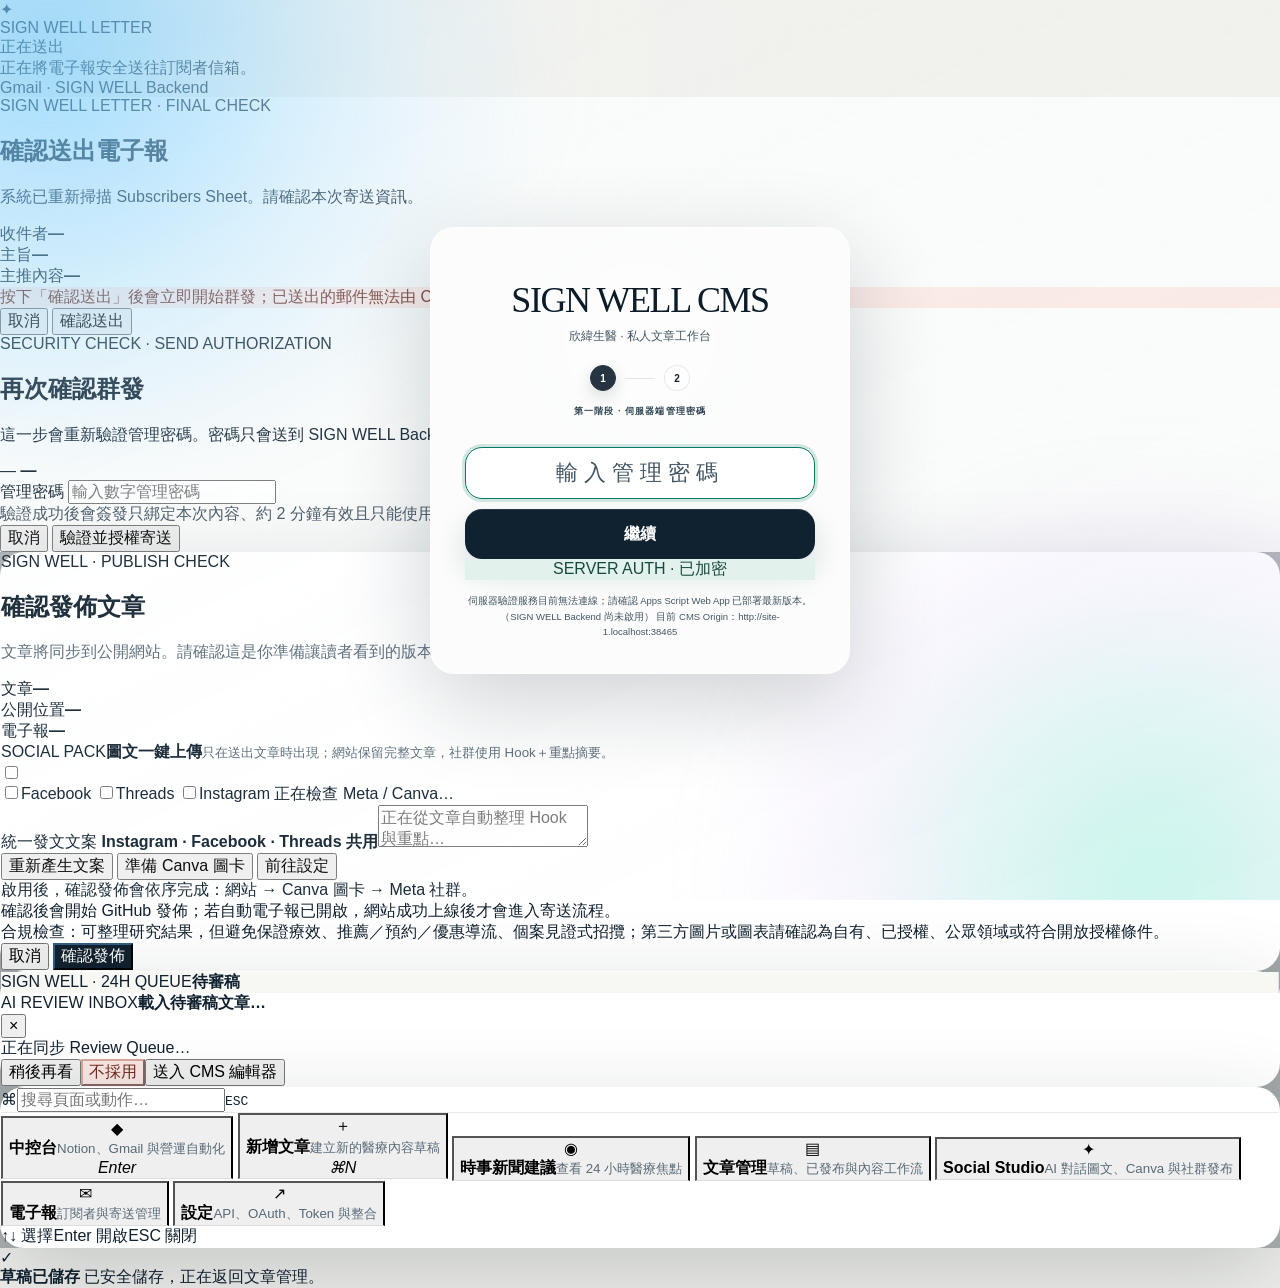
==== commit 637145fb: "Add files via upload" ====
--- a/index.html
+++ b/index.html
@@ -1,15 +1,15 @@
 <!doctype html>
-<!-- v24.36.2-PUBLIC-BACKEND-BRIDGE-RECOVERY · bridge 23.9.92 -->
+<!-- v24.36.2 · bridge 23.9.92 -->
 <html class="sw-v2421" lang="zh-Hant">
 <head>
-<meta charset="utf-8">
+<meta charset="utf-8"><link rel="canonical" href="https://980510linz.github.io/signwell/C-CMS/"><meta name="signwell-cms-canonical" content="https://980510linz.github.io/signwell/C-CMS/">
 <meta name="viewport" content="width=device-width,initial-scale=1,viewport-fit=cover">
 <meta name="robots" content="noindex,nofollow,noarchive,nosnippet,noimageindex,max-snippet:0,max-image-preview:none,max-video-preview:0">
 <meta name="googlebot" content="noindex,nofollow,noarchive,nosnippet,noimageindex,max-snippet:0,max-image-preview:none,max-video-preview:0">
 <meta name="bingbot" content="noindex,nofollow,noarchive,nosnippet,noimageindex,max-snippet:0,max-image-preview:none,max-video-preview:0">
 <meta name="theme-color" content="#f4f8fb">
 <meta name="color-scheme" content="light">
-<meta name="signwell-release" content="24.36.2-PUBLIC-BACKEND-BRIDGE-RECOVERY">
+<meta name="signwell-release" content="24.36.2">
 <meta name="referrer" content="no-referrer">
 <script>
 /* GitHub-only CMS: refuse to run when embedded by Public or third-party pages. */
@@ -17,81 +17,58 @@
 </script>
 <meta http-equiv="Content-Security-Policy" content="default-src 'self'; script-src 'self' 'unsafe-inline'; style-src 'self' 'unsafe-inline'; img-src 'self' data: blob: https:; font-src 'self' data:; connect-src 'self' https://script.google.com https://raw.githubusercontent.com https://*.workers.dev; frame-src 'self' https://script.google.com https://script.googleusercontent.com; form-action https://script.google.com https://script.googleusercontent.com; base-uri 'self'; object-src 'none'; upgrade-insecure-requests">
 <link rel="preconnect" href="https://script.google.com">
-<link rel="stylesheet" href="assets/signwell-passkey-v24.3.1.css?build=24.36.2-PUBLIC-BACKEND-BRIDGE-RECOVERY">
 <link rel="dns-prefetch" href="//raw.githubusercontent.com">
 <title>SIGN WELL CMS · 欣緯生醫</title>
-<script src="assets/signwell-passkey-v24.3.1.js?build=24.36.2-PUBLIC-BACKEND-BRIDGE-RECOVERY"></script>
+
 <script>window.SIGNWELL_RELEASE=Object.freeze({version:"24.36.2",releaseVersion:"24.36.2",bridgeProtocol:"23.9.92",buildDate:"2026-09-24",buildId:"20260924.362"});</script>
-
-<link rel="stylesheet" href="assets/components/styles/01-anonymous-01.css?build=24.36.2-PUBLIC-BACKEND-BRIDGE-RECOVERY" data-sw-style-component="01">
-
-<link rel="stylesheet" href="assets/components/styles/02-signwell-typography-20260912.css?build=24.36.2-PUBLIC-BACKEND-BRIDGE-RECOVERY" data-sw-style-component="02">
-<link rel="stylesheet" href="assets/components/styles/03-signwell-cms-uiux-v19.css?build=24.36.2-PUBLIC-BACKEND-BRIDGE-RECOVERY" data-sw-style-component="03">
-
-<link rel="stylesheet" href="assets/components/styles/04-signwell-cms-glass-v20.css?build=24.36.2-PUBLIC-BACKEND-BRIDGE-RECOVERY" data-sw-style-component="04">
-
-
-<link rel="stylesheet" href="assets/components/styles/05-sw-ai-instruction-workbench-v215.css?build=24.36.2-PUBLIC-BACKEND-BRIDGE-RECOVERY" data-sw-style-component="05">
-
-<link rel="stylesheet" href="assets/components/styles/06-sw-aiw-confirm-v2151.css?build=24.36.2-PUBLIC-BACKEND-BRIDGE-RECOVERY" data-sw-style-component="06">
-<link rel="stylesheet" href="assets/components/styles/07-swcmsv222buttoncontract.css?build=24.36.2-PUBLIC-BACKEND-BRIDGE-RECOVERY" data-sw-style-component="07">
-
-<link rel="stylesheet" href="assets/components/styles/08-sw-ai-instruction-manager-v224.css?build=24.36.2-PUBLIC-BACKEND-BRIDGE-RECOVERY" data-sw-style-component="08">
-
-<link rel="stylesheet" href="assets/components/styles/09-sw-cms-v22-10-person-dialog-ux.css?build=24.36.2-PUBLIC-BACKEND-BRIDGE-RECOVERY" data-sw-style-component="09">
-
-<link rel="stylesheet" href="assets/signwell-cms.css?build=24.36.2-PUBLIC-BACKEND-BRIDGE-RECOVERY">
-<link rel="stylesheet" href="assets/signwell-dialogs.css?build=24.36.2-PUBLIC-BACKEND-BRIDGE-RECOVERY">
-<link rel="stylesheet" href="assets/components/styles/10-sw-cms-v23919-lock-danger.css?build=24.36.2-PUBLIC-BACKEND-BRIDGE-RECOVERY" data-sw-style-component="10">
-
-<link rel="stylesheet" href="assets/components/styles/11-sw-auth-mobile-hotfix-v2396.css?build=24.36.2-PUBLIC-BACKEND-BRIDGE-RECOVERY" data-sw-style-component="11">
-<link rel="stylesheet" href="assets/signwell-loader.css?build=24.36.2-PUBLIC-BACKEND-BRIDGE-RECOVERY">
-<link rel="stylesheet" href="assets/signwell-soft-shadow.css?build=24.36.2-PUBLIC-BACKEND-BRIDGE-RECOVERY">
-
-<link rel="stylesheet" href="assets/components/styles/12-sw-v23-9-43-cms-button-fixes.css?build=24.36.2-PUBLIC-BACKEND-BRIDGE-RECOVERY" data-sw-style-component="12">
-
-<link rel="stylesheet" href="assets/components/styles/13-anonymous-13.css?build=24.36.2-PUBLIC-BACKEND-BRIDGE-RECOVERY" data-sw-style-component="13">
-
-<link rel="stylesheet" href="assets/components/styles/14-sw-meta-social-styles.css?build=24.36.2-PUBLIC-BACKEND-BRIDGE-RECOVERY" data-sw-style-component="14">
-
-<link rel="stylesheet" href="assets/components/styles/15-sw-google-licensed-media-style.css?build=24.36.2-PUBLIC-BACKEND-BRIDGE-RECOVERY" data-sw-style-component="15">
-
-<link rel="stylesheet" href="assets/components/styles/16-swpublishcomposerstyles.css?build=24.36.2-PUBLIC-BACKEND-BRIDGE-RECOVERY" data-sw-style-component="16">
-
-<link rel="stylesheet" href="assets/components/styles/17-swnotioncommandcenterstyles.css?build=24.36.2-PUBLIC-BACKEND-BRIDGE-RECOVERY" data-sw-style-component="17">
-
-
-<link rel="stylesheet" href="assets/components/styles/18-swcmsshellux.css?build=24.36.2-PUBLIC-BACKEND-BRIDGE-RECOVERY" data-sw-style-component="18">
-
-<link rel="stylesheet" href="assets/components/styles/19-swreviewinboxv23974.css?build=24.36.2-PUBLIC-BACKEND-BRIDGE-RECOVERY" data-sw-style-component="19">
-
-<link rel="stylesheet" href="assets/components/styles/20-swcomplianceguardstyles.css?build=24.36.2-PUBLIC-BACKEND-BRIDGE-RECOVERY" data-sw-style-component="20">
-
-<link rel="stylesheet" href="assets/components/styles/21-sw-social-studio-v23984.css?build=24.36.2-PUBLIC-BACKEND-BRIDGE-RECOVERY" data-sw-style-component="21">
-
-<link rel="stylesheet" href="assets/signwell-original-light.css?build=24.36.2-PUBLIC-BACKEND-BRIDGE-RECOVERY">
-<link rel="stylesheet" href="assets/signwell-settings-toolbar-v23988.css?build=24.36.2-PUBLIC-BACKEND-BRIDGE-RECOVERY">
-<link rel="stylesheet" href="assets/signwell-liquid-glass-motion.css?build=24.36.2-PUBLIC-BACKEND-BRIDGE-RECOVERY">
-
-<link rel="stylesheet" href="assets/components/styles/22-sw-cms-image-frame-alignment-v23994.css?build=24.36.2-PUBLIC-BACKEND-BRIDGE-RECOVERY" data-sw-style-component="22">
-
-<link rel="stylesheet" href="assets/components/styles/23-signwell-cms-typography-lock-v23997.css?build=24.36.2-PUBLIC-BACKEND-BRIDGE-RECOVERY" data-sw-style-component="23">
-
-
-<link rel="stylesheet" href="assets/components/styles/24-signwell-mobile-article-layout-fix-v23998.css?build=24.36.2-PUBLIC-BACKEND-BRIDGE-RECOVERY" data-sw-style-component="24">
-
-
-<link rel="stylesheet" href="assets/components/styles/25-sw-trusted-media-registry-style.css?build=24.36.2-PUBLIC-BACKEND-BRIDGE-RECOVERY" data-sw-style-component="25">
-<link rel="stylesheet" href="assets/components/styles/26-sw-article-citation-core-v247.css?build=24.36.2-PUBLIC-BACKEND-BRIDGE-RECOVERY" data-sw-style-component="26">
-
-<link rel="stylesheet" href="assets/signwell-fluid-loader.css?build=24.36.2-PUBLIC-BACKEND-BRIDGE-RECOVERY">
-<link rel="stylesheet" href="assets/signwell-mobile-guard.css">
-<link rel="stylesheet" href="assets/signwell-editorial-learning-v24.24.0.css?build=24.36.2-PUBLIC-BACKEND-BRIDGE-RECOVERY">
-<link rel="stylesheet" href="assets/signwell-glass-system-v24.21.css?build=24.36.2-PUBLIC-BACKEND-BRIDGE-RECOVERY">
-<link rel="stylesheet" href="assets/components/styles/27-sw-cms-experience-v2430.css?build=24.36.2-PUBLIC-BACKEND-BRIDGE-RECOVERY" data-sw-style-component="33">
-<link rel="stylesheet" href="assets/components/styles/28-sw-ai-token-observatory-v2431.css?build=24.36.2-PUBLIC-BACKEND-BRIDGE-RECOVERY" data-sw-style-component="34">
-<link rel="stylesheet" href="assets/components/styles/29-sw-provider-billing-observatory-v2432.css?build=24.36.2-PUBLIC-BACKEND-BRIDGE-RECOVERY" data-sw-style-component="35">
-<link rel="stylesheet" href="assets/components/styles/30-sw-prelegal-editorial-gates-v2433.css?build=24.36.2-PUBLIC-BACKEND-BRIDGE-RECOVERY" data-sw-style-component="36">
+<link rel="stylesheet" href="assets/cms-core.css?build=24.36.2">
+<link rel="stylesheet" href="assets/components/styles/cms-experience.css?build=24.36.2">
+<link rel="stylesheet" href="assets/components/styles/ai-token-observatory.css?build=24.36.2">
+<link rel="stylesheet" href="assets/components/styles/provider-billing-observatory.css?build=24.36.2">
+<link rel="stylesheet" href="assets/components/styles/prelegal-editorial-gates.css?build=24.36.2">
+<link rel="stylesheet" href="assets/components/styles/geo-observatory.css?build=24.36.2">
+<link rel="stylesheet" href="assets/components/styles/cms-contrast-safety.css?build=24.36.2">
+<link rel="preload" href="assets/bundles/cms-app.js?build=24.36.2" as="script" fetchpriority="high">
+
+
+
+
+
+
+
+
+
+
+
+
+
+
+
+
+
+
+
+
+
+
+
+
+
+
+
+
+
+
+
+
+
+
+
+
+
+
+
+
 
 <style id="swCmsNavOptimizationV24300">
 /* SIGN WELL CMS v24.35.0 · System Consolidation */
@@ -110,9 +87,9 @@
 @media(max-width:620px){.sw-nav-sections{gap:3px;margin-inline:6px;padding:4px}.sw-nav-sections button{min-height:40px}.sw-nav-sections button span{font-size:9px}.sw-context-tabs{padding-inline:10px}.sw-context-tabs button{min-height:32px;padding-inline:11px}.topbar-title .sw-page-context{display:none}}
 @media(prefers-reduced-motion:reduce){.sw-nav-optimized .nav-group{animation:none}.sw-nav-sections button{transition:none}}
 </style>
-<link rel="stylesheet" href="assets/components/styles/34-sw-geo-observatory-v24362.css?build=24.36.2-GEO-AUTHOR-IDCARD" data-sw-style-component="38">
-<link rel="stylesheet" href="assets/components/styles/32-sw-cms-contrast-safety-v24351.css?build=24.36.2-PUBLIC-BACKEND-BRIDGE-RECOVERY" data-sw-style-component="37">
-<link rel="preload" href="assets/bundles/cms-app-v24.36.2.js?build=24.36.2-PUBLIC-BACKEND-BRIDGE-RECOVERY" as="script" fetchpriority="high">
+
+<script src="assets/cms-compat.js?build=24.36.2"></script>
+
 </head>
 <body class="light">
 <div class="sw-page-loader" id="swPageLoader" role="status" aria-live="polite" aria-label="頁面載入進度"><div class="sw-page-loader-card"><div class="sw-page-loader-brand">SIGN WELL</div><div class="sw-page-loader-sub">欣緯生醫</div><div class="sw-page-loader-track" aria-hidden="true"><i class="sw-page-loader-bar"></i></div><div class="sw-page-loader-meta"><span class="sw-page-loader-stage">準備頁面</span><strong class="sw-page-loader-pct">6%</strong></div></div></div>
@@ -148,7 +125,7 @@
   window.addEventListener('pageshow',()=>setTimeout(release,2200),{once:true});
 })();
 </script>
-<script src="assets/signwell-loader.js?build=24.36.2-PUBLIC-BACKEND-BRIDGE-RECOVERY" onerror="window.__swCmsReleaseLoader&&window.__swCmsReleaseLoader()"></script>
+
 <div class="cms-opening" id="cmsOpening" aria-hidden="true">
   <div class="opening-inner">
     <div class="opening-word" id="openingWord">哈囉</div>
@@ -345,10 +322,9 @@
     </div>
   </div>
 </div>
-<script src="analytics-config.js?v=14.53"></script>
-<link rel="stylesheet" href="assets/components/styles/28-sw-openai-settings-v24190.css?build=24.36.2-PUBLIC-BACKEND-BRIDGE-RECOVERY" data-sw-style-component="28">
-<link rel="stylesheet" href="assets/components/styles/29-sw-deep-research-v24200.css?build=24.36.2-PUBLIC-BACKEND-BRIDGE-RECOVERY" data-sw-style-component="29">
-<link rel="stylesheet" href="assets/components/styles/27-signwell-error-experience-v24.10.0.css?build=24.36.2-PUBLIC-BACKEND-BRIDGE-RECOVERY" data-sw-style-component="27">
+
+
+
 <style id="swAuthContrastRecoveryV24253">
 /* v24.30.0 · CMS information architecture + static-first AI + weekly iteration + recovery */
 #swSystemRecoveryCard code{max-width:100%;overflow-wrap:anywhere;word-break:break-word}
@@ -376,12 +352,12 @@
 }
 </style>
 
-<script src="assets/signwell-math-engine.js?build=24.36.2-PUBLIC-BACKEND-BRIDGE-RECOVERY"></script>
-<script src="assets/signwell-liquid-glass-motion.js?build=24.36.2-PUBLIC-BACKEND-BRIDGE-RECOVERY"></script>
-<script src="assets/bundles/error-experience-v24.10.0.js?build=24.36.2-PUBLIC-BACKEND-BRIDGE-RECOVERY"></script>
-<script src="assets/bundles/article-identity-v24.8.0.js?build=24.36.2-PUBLIC-BACKEND-BRIDGE-RECOVERY"></script>
-<script src="assets/bundles/cms-app-v24.36.2.js?build=24.36.2-PUBLIC-BACKEND-BRIDGE-RECOVERY" data-sw-critical></script>
-<script src="assets/bundles/cms-contrast-guard-v24.35.1.js?build=24.36.2-PUBLIC-BACKEND-BRIDGE-RECOVERY" defer></script>
+
+
+
+
+
+
 
 <script id="swStabilityRuntime">
 (() => {
@@ -451,13 +427,20 @@
 </script>
 
 
-<script src="assets/signwell-cms.js?build=24.36.2-PUBLIC-BACKEND-BRIDGE-RECOVERY"></script>
-<script src="assets/signwell-dialogs.js?build=24.36.2-PUBLIC-BACKEND-BRIDGE-RECOVERY"></script>
-<script src="assets/signwell-settings-toolbar-v23988.js?build=24.36.2-PUBLIC-BACKEND-BRIDGE-RECOVERY"></script>
-
-<script src="assets/signwell-meta-caption.js?build=24.36.2-PUBLIC-BACKEND-BRIDGE-RECOVERY"></script>
-<script src="assets/signwell-fluid-loader.js?build=24.36.2-PUBLIC-BACKEND-BRIDGE-RECOVERY" defer></script>
-<script src="assets/signwell-editorial-learning-v24.24.0.js?build=24.36.2-PUBLIC-BACKEND-BRIDGE-RECOVERY"></script>
-<script src="assets/signwell-motion-v24.21.js?build=24.36.2-PUBLIC-BACKEND-BRIDGE-RECOVERY" data-sw-optional defer></script>
+
+
+
+
+
+
+
+
+
+<script src="analytics-config.js?build=24.36.2"></script>
+<script src="assets/bundles/article-identity.js?build=24.36.2"></script>
+<script src="assets/bundles/error-experience.js?build=24.36.2"></script>
+<script src="assets/bundles/cms-app.js?build=24.36.2" data-sw-critical></script>
+<script src="assets/bundles/cms-contrast-guard.js?build=24.36.2" defer></script>
+
 </body>
 </html>
--- a/assets/cms-core.css
+++ b/assets/cms-core.css
@@ -0,0 +1,3386 @@
+/* SIGN WELL CMS core visual layer · stable filename · product release v24.36.2 */
+
+/* recovered style block: legacy-core */
+/* Release 23.7.0: historical vXX labels in legacy comments below are patch provenance only; runtime version is window.SIGNWELL_RELEASE.version. */
+:root{--bg1:#f9fcfe;--bg2:#eaf1f8;--bg3:#e3ecf4;--ink:#26313f;--ink2:#445465;--muted:#7f8b9a;--line:rgba(73,95,116,.12);--rim:rgba(255,255,255,.88);--glass:rgba(255,255,255,.52);--glass2:rgba(255,255,255,.72);--blue:#6f92ad;--sage:#6f9a8e;--red:#a65c65;--shadow:0 24px 70px rgba(50,72,96,.11),0 8px 22px rgba(50,72,96,.05);--ease:cubic-bezier(.16,1,.3,1)}
+*{box-sizing:border-box}html,body{margin:0;min-height:100%}body{font-family:-apple-system,BlinkMacSystemFont,"SF Pro Display","SF Pro Text","PingFang TC","Noto Sans TC","Segoe UI",sans-serif;color:var(--ink);background:linear-gradient(155deg,var(--bg1),var(--bg2) 48%,var(--bg3));overflow:hidden;-webkit-tap-highlight-color:transparent}button,input,textarea,select{font:inherit}.hidden{display:none!important}.field{position:fixed;inset:-20%;z-index:0;pointer-events:none;filter:blur(60px) saturate(145%);opacity:.72}.orb{position:absolute;border-radius:50%;animation:drift 28s ease-in-out infinite alternate}.orb.a{width:48vmax;height:48vmax;left:0;top:0;background:radial-gradient(circle,rgba(151,205,255,.68),transparent 68%)}.orb.b{width:44vmax;height:44vmax;right:-5%;top:16%;background:radial-gradient(circle,rgba(255,186,220,.42),transparent 68%);animation-delay:-9s}.orb.c{width:50vmax;height:50vmax;left:24%;bottom:-18%;background:radial-gradient(circle,rgba(150,238,219,.42),transparent 68%);animation-delay:-16s}@keyframes drift{to{transform:translate(6%,4%) scale(1.08)}}.grain{position:fixed;inset:0;z-index:1;pointer-events:none;opacity:.20;background-image:radial-gradient(rgba(70,92,116,.13) .55px,transparent .75px);background-size:21px 21px}
+.lock-screen{position:fixed;inset:0;z-index:50;display:grid;place-items:center;padding:22px}.lock-card{width:min(420px,100%);padding:34px;border-radius:32px;border:1px solid rgba(255,255,255,.94);background:linear-gradient(145deg,rgba(255,255,255,.34),rgba(244,250,255,.20));backdrop-filter:blur(20px) saturate(165%) brightness(1.04);-webkit-backdrop-filter:blur(20px) saturate(165%) brightness(1.04);box-shadow:0 28px 78px rgba(50,72,96,.12),0 6px 20px rgba(50,72,96,.05),inset 0 1px 0 rgba(255,255,255,.98),inset 0 -1px 0 rgba(91,121,146,.07);position:relative;z-index:2;text-align:center;overflow:hidden}.lock-mark{width:58px;height:58px;margin:auto;border-radius:19px;display:grid;place-items:center;background:rgba(255,255,255,.72);border:1px solid rgba(255,255,255,.94);box-shadow:inset 0 1px 0 #fff,0 12px 24px rgba(50,72,96,.10);font-weight:800;font-size:20px}.lock-screen h1{font:500 36px/1 Georgia,"Noto Serif TC",serif;margin:20px 0 8px;letter-spacing:-.04em}.lock-screen p{margin:0;color:var(--muted);font-size:12px;line-height:1.7}.pin{margin-top:22px;width:100%;height:52px;border:1px solid rgba(88,108,126,.16);border-radius:17px;background:rgba(255,255,255,.68);outline:none;text-align:center;font-size:22px;letter-spacing:.28em;color:var(--ink)}.lock-screen button{width:100%;height:50px;margin-top:10px;border:0;border-radius:17px;background:#243140;color:#fff;font-weight:700;cursor:pointer}.lock-screen small{display:block;color:#98a4ae;font-size:9.5px;line-height:1.6;margin-top:13px}.auth-progress{display:flex;align-items:center;justify-content:center;gap:9px;margin:19px 0 4px}.auth-progress span{width:26px;height:26px;border-radius:50%;display:grid;place-items:center;border:1px solid rgba(91,112,132,.14);background:rgba(255,255,255,.38);color:#95a1ac;font-size:10px;font-weight:750;transition:.25s ease}.auth-progress span.active{background:#263340;color:#fff;border-color:#263340;box-shadow:0 6px 16px rgba(38,51,64,.16)}.auth-progress span.done{background:rgba(111,143,134,.16);color:#58796f;border-color:rgba(111,143,134,.22)}.auth-progress i{width:30px;height:1px;background:rgba(91,112,132,.16)}.auth-step{margin-top:14px}.auth-label{font-size:9px;letter-spacing:.12em;text-transform:uppercase;color:#8e9aa5;margin-bottom:7px}.security-question{margin:3px 0 12px;padding:14px 15px;border-radius:16px;background:rgba(255,255,255,.40);border:1px solid rgba(255,255,255,.74);color:#455564;font-size:13px;font-weight:650;line-height:1.55}.answer-input{font-size:16px;letter-spacing:.04em}.auth-back{margin-top:7px!important;background:rgba(255,255,255,.42)!important;color:#70808f!important;border:1px solid rgba(255,255,255,.75)!important}
+.cms{position:relative;z-index:2;height:100dvh;padding:max(12px,env(safe-area-inset-top)) 12px max(12px,env(safe-area-inset-bottom));display:grid;grid-template-columns:238px minmax(0,1fr);gap:12px}.glass{border:1px solid var(--rim);background:rgba(250,253,255,.48);backdrop-filter:blur(24px) saturate(170%);box-shadow:inset 0 1px 0 rgba(255,255,255,.95),var(--shadow)}.sidebar{border-radius:28px;padding:16px 12px;display:flex;flex-direction:column;min-height:0}.brand{display:flex;align-items:center;gap:11px;padding:5px 8px 17px;border-bottom:1px solid var(--line)}.mark{width:40px;height:40px;border-radius:14px;display:grid;place-items:center;background:rgba(255,255,255,.72);border:1px solid rgba(255,255,255,.94);font-weight:800}.brand strong{display:block;font-size:12px;letter-spacing:.1em}.brand span{display:block;color:var(--muted);font-size:9px;letter-spacing:.12em;margin-top:3px}.nav{display:grid;gap:5px;margin-top:14px}.nav button{height:43px;border:0;border-radius:14px;background:transparent;color:#667585;text-align:left;padding:0 12px;font-size:12px;font-weight:680;cursor:pointer}.nav button:hover,.nav button.active{background:rgba(255,255,255,.57);color:var(--ink)}.sidebar-foot{margin-top:auto;border-top:1px solid var(--line);padding-top:12px;display:grid;gap:6px}.smallbtn{height:40px;border:1px solid rgba(255,255,255,.82);border-radius:13px;background:rgba(255,255,255,.42);color:#667585;font-size:11px;font-weight:650;cursor:pointer}.smallbtn.danger{color:var(--red)}
+.workspace{border-radius:28px;min-width:0;min-height:0;overflow:hidden;display:flex;flex-direction:column}.topbar{height:68px;flex:0 0 auto;padding:0 18px;display:flex;align-items:center;gap:12px;border-bottom:1px solid var(--line)}.topbar h2{font-size:14px;margin:0}.save-state{margin-left:auto;font-size:10.5px;color:#83919d}.top-action{height:40px;padding:0 13px;border:1px solid rgba(255,255,255,.84);border-radius:14px;background:rgba(255,255,255,.48);color:#5c6b7a;font-size:11px;font-weight:700;cursor:pointer}.top-action.primary{background:#263340;color:#fff;border-color:transparent}.view{flex:1;min-height:0;overflow:auto;padding:22px}.page-head{display:flex;align-items:end;justify-content:space-between;gap:18px;margin-bottom:18px}.page-head h1{font:500 38px/1.05 Georgia,"Noto Serif TC",serif;margin:0;letter-spacing:-.04em}.page-head p{color:var(--muted);font-size:11px;margin:6px 0 0}.stats{display:grid;grid-template-columns:repeat(4,1fr);gap:10px}.stat{padding:18px;border:1px solid rgba(255,255,255,.80);border-radius:20px;background:rgba(255,255,255,.34);box-shadow:inset 0 1px 0 rgba(255,255,255,.9)}.stat span{display:block;color:#8c99a4;font-size:9px;letter-spacing:.1em;text-transform:uppercase}.stat strong{display:block;font:500 30px/1 Georgia,"Noto Serif TC",serif;margin-top:8px}.panel{margin-top:12px;border:1px solid rgba(255,255,255,.82);border-radius:22px;background:rgba(255,255,255,.35);overflow:hidden}.panel-head{height:54px;padding:0 16px;display:flex;align-items:center;justify-content:space-between;border-bottom:1px solid var(--line);font-size:12px;font-weight:700}.article-row{display:grid;grid-template-columns:minmax(0,1.5fr) 150px 90px 110px;gap:12px;align-items:center;padding:13px 16px;border-bottom:1px solid rgba(72,94,114,.08);cursor:pointer}.article-row:hover{background:rgba(255,255,255,.30)}.article-row:last-child{border-bottom:0}.article-row strong{font-family:Georgia,"Noto Serif TC",serif;font-size:15px;font-weight:500}.article-row small{display:block;color:#8b97a2;font-size:9.5px;margin-top:3px}.badge{display:inline-flex;width:max-content;padding:6px 9px;border-radius:999px;background:rgba(108,149,139,.10);color:#5b7f76;font-size:9.5px;font-weight:700}.badge.draft{background:rgba(139,146,154,.12);color:#707983}.row-actions{display:flex;gap:5px}.row-actions button{width:32px;height:32px;border:0;border-radius:10px;background:rgba(255,255,255,.52);cursor:pointer;color:#71808e}.row-actions button:hover{background:#fff}.empty{text-align:center;padding:50px;color:var(--muted);font-size:12px}.searchbar{height:42px;min-width:240px;border:1px solid rgba(86,106,124,.13);border-radius:14px;background:rgba(255,255,255,.47);padding:0 13px;outline:0;color:var(--ink)}
+/* editor */.editor-grid{display:grid;grid-template-columns:minmax(0,1fr) 300px;gap:12px;min-height:100%}.editor-main,.editor-side{border:1px solid rgba(255,255,255,.82);border-radius:22px;background:rgba(255,255,255,.35);overflow:hidden}.editor-main{padding:22px}.title-input{width:100%;border:0;outline:0;background:transparent;font:500 clamp(32px,5vw,56px)/1.04 Georgia,"Noto Serif TC",serif;color:var(--ink);letter-spacing:-.04em}.subtitle-input{width:100%;border:0;outline:0;background:transparent;color:#74818d;font-size:14px;line-height:1.65;margin-top:10px;resize:none;min-height:54px}.toolbar{display:flex;flex-wrap:wrap;gap:5px;padding:12px 0;border-top:1px solid var(--line);border-bottom:1px solid var(--line);margin-top:12px}.toolbar button{height:34px;padding:0 10px;border:1px solid rgba(255,255,255,.84);border-radius:10px;background:rgba(255,255,255,.46);color:#61707f;font-size:10px;font-weight:700;cursor:pointer}.content-area{width:100%;min-height:430px;border:0;outline:0;background:transparent;resize:vertical;padding:18px 2px;font:13px/1.8 "SFMono-Regular",Consolas,monospace;color:#3f4c59}.doc-editor{min-height:520px;padding:30px 8px 80px;outline:0;font-size:16px;line-height:1.95;color:#3f4c59;caret-color:#26313f}.doc-editor:empty:before{content:"開始撰寫文章…";color:#a1adb7}.doc-editor h2{font:500 32px/1.2 Georgia,"Noto Serif TC",serif;margin:42px 0 14px;letter-spacing:-.03em}.doc-editor h3{font-size:21px;margin:30px 0 10px}.doc-editor h4{font-size:16px;font-weight:760;margin:24px 0 8px;letter-spacing:-.01em}.doc-editor p{margin:0 0 18px}.doc-editor blockquote{margin:24px 0;padding:14px 18px;border-left:3px solid #87a8a0;background:rgba(255,255,255,.42);border-radius:0 16px 16px 0}.doc-editor img{display:block;max-width:100%;height:auto;margin:28px auto;border-radius:18px;box-shadow:0 12px 30px rgba(45,63,80,.10)}.doc-editor a{color:#547a98}.toolbar.sticky-tools{position:sticky;top:-22px;z-index:8;background:rgba(242,248,251,.88);backdrop-filter:blur(16px);margin-left:-22px;margin-right:-22px;padding:10px 22px}.toolbar .tool-sep{width:1px;height:22px;background:var(--line);margin:6px 2px}.cover-box{margin:14px 0 4px;border:1px dashed rgba(91,112,132,.22);border-radius:22px;min-height:150px;overflow:hidden;background:rgba(255,255,255,.30);display:grid;place-items:center;position:relative}.cover-box.has-image{min-height:260px;border-style:solid}.cover-box img{width:100%;height:260px;object-fit:cover;display:block}.cover-empty{text-align:center;color:#8b98a3;font-size:11px;line-height:1.7;padding:24px}.cover-actions{position:absolute;right:10px;bottom:10px;display:flex;gap:7px}.cover-actions button{height:36px;border:1px solid rgba(255,255,255,.9);border-radius:12px;background:rgba(255,255,255,.82);backdrop-filter:blur(12px);color:#596978;font-size:10px;font-weight:700;padding:0 11px;cursor:pointer}.editor-side{padding:14px;align-self:start;position:sticky;top:0}.field-group{padding:10px 0;border-bottom:1px solid var(--line)}.field-group:last-child{border-bottom:0}.field-group label{display:block;font-size:9px;letter-spacing:.1em;text-transform:uppercase;color:#8b98a3;margin-bottom:7px}.field-group input,.field-group select,.field-group textarea{width:100%;border:1px solid rgba(87,107,126,.13);border-radius:12px;background:rgba(255,255,255,.55);padding:10px 11px;outline:0;color:var(--ink);font-size:11px}.field-group textarea{min-height:78px;resize:vertical}.check{display:flex;align-items:center;gap:8px;font-size:11px;color:#61707f}.preview-overlay{position:fixed;inset:0;z-index:60;background:rgba(225,236,243,.52);backdrop-filter:blur(14px);display:none;padding:18px}.preview-overlay.show{display:block}.preview-shell{width:min(980px,100%);height:100%;margin:auto;border:1px solid var(--rim);border-radius:28px;background:#fff;box-shadow:0 30px 90px rgba(40,58,78,.22);overflow:auto;position:relative;padding:70px max(22px,8vw)}.preview-close{position:fixed;right:30px;top:30px;width:44px;height:44px;border:1px solid rgba(255,255,255,.9);border-radius:999px;background:rgba(255,255,255,.74);box-shadow:0 10px 26px rgba(40,58,78,.12);cursor:pointer}.preview-content{max-width:760px;margin:auto}.preview-content h1{font:500 50px/1.05 Georgia,"Noto Serif TC",serif;letter-spacing:-.04em}.preview-content .lead{color:#72808d;line-height:1.7}.preview-content h2{font:500 30px/1.2 Georgia,"Noto Serif TC",serif;margin-top:42px}.preview-content h3{font-size:19px;margin-top:28px}.preview-content h4{font-size:15px;font-weight:760;margin-top:22px}.preview-content p,.preview-content li{font-size:15px;line-height:1.9;color:#465463}.callout{margin:24px 0;padding:17px 19px;border-radius:18px;background:#eef5f3;border:1px solid #dceae6}.callout b{display:block;font-size:10px;letter-spacing:.12em;text-transform:uppercase;color:#63867c;margin-bottom:6px}.toast{position:fixed;z-index:90;left:50%;bottom:max(24px,env(safe-area-inset-bottom));transform:translate(-50%,18px);opacity:0;background:rgba(34,46,58,.92);color:#fff;padding:10px 14px;border-radius:999px;font-size:11px;transition:.25s;pointer-events:none}.toast.show{opacity:1;transform:translate(-50%,0)}.modal{position:fixed;inset:0;z-index:80;background:rgba(225,236,243,.52);backdrop-filter:blur(14px);display:none;place-items:center;padding:18px}.modal.show{display:grid}.modal-card{width:min(430px,100%);padding:24px;border:1px solid var(--rim);border-radius:26px;background:rgba(250,253,255,.86);box-shadow:0 30px 90px rgba(40,58,78,.22)}.modal-card h3{font:500 28px/1.1 Georgia,"Noto Serif TC",serif;margin:0}.modal-card p{color:#74818d;font-size:12px;line-height:1.7}.modal-actions{display:flex;gap:8px;justify-content:flex-end;margin-top:18px}.modal-actions button{height:40px;padding:0 13px;border:1px solid rgba(83,105,124,.12);border-radius:13px;background:#fff;color:#5d6d7c;font-weight:700;font-size:11px;cursor:pointer}.modal-actions .danger{background:#9a515b;color:#fff;border-color:transparent}.file-input{display:none}
+body.lite .field{display:none}body.lite .glass,body.lite .lock-card{backdrop-filter:none!important}body.lite *{animation-duration:.001ms!important;animation-iteration-count:1!important}
+@media(max-width:900px){body{overflow:auto}.cms{height:auto;min-height:100dvh;grid-template-columns:1fr;padding:10px}.sidebar{position:sticky;top:10px;z-index:12;display:block;padding:10px}.brand{border:0;padding:0}.nav{display:flex;overflow-x:auto;margin-top:10px;padding-bottom:2px}.nav button{flex:none;padding:0 11px}.sidebar-foot{display:none}.workspace{min-height:calc(100dvh - 120px)}.stats{grid-template-columns:repeat(2,1fr)}.editor-grid{grid-template-columns:1fr}.editor-side{position:static}.article-row{grid-template-columns:minmax(0,1fr) 100px 80px}.article-row>div:nth-child(3){display:none}.searchbar{min-width:0;width:100%}.page-head{align-items:stretch;flex-direction:column}.view{padding:16px}}
+@media(max-width:560px){.stats{grid-template-columns:1fr 1fr}.article-row{grid-template-columns:minmax(0,1fr) 74px}.article-row>div:nth-child(2){display:none}.title-input{font-size:38px}.topbar{padding:0 12px}.topbar h2{display:none}.view{padding:12px}.editor-main{padding:16px}.preview-shell{padding:70px 20px}.preview-content h1{font-size:38px}}
+@media(prefers-reduced-motion:reduce){*{animation:none!important}}
+
+
+/* =========================================================
+   SIGN WELL CMS · Alpine Sky Liquid Glass v5
+   ========================================================= */
+:root{--tenho:#86caff;--tenho-deep:#58a9ed;--tenho-pale:rgba(134,202,255,.20);--spring:cubic-bezier(.18,1.35,.36,1);--glass-depth:0 30px 80px rgba(55,93,126,.13),0 9px 26px rgba(55,93,126,.065),inset 0 1px 0 rgba(255,255,255,.97)}
+html{scrollbar-color:rgba(86,169,237,.72) rgba(232,242,250,.50);scrollbar-width:thin}
+body::before{content:"";position:fixed;inset:-14%;z-index:0;pointer-events:none;background:radial-gradient(circle at 14% 12%,rgba(134,202,255,.20),transparent 26%),radial-gradient(circle at 84% 30%,rgba(210,239,255,.25),transparent 25%),radial-gradient(circle at 54% 88%,rgba(134,202,255,.11),transparent 27%);filter:blur(18px);animation:cmsSky 15s ease-in-out infinite alternate}
+@keyframes cmsSky{to{transform:translate3d(1%,.8%,0) scale(1.04)}}
+::-webkit-scrollbar{width:10px;height:10px}::-webkit-scrollbar-track{background:rgba(235,244,250,.44)}::-webkit-scrollbar-thumb{border:3px solid transparent;background:linear-gradient(180deg,#b8e5ff,#62b3ef);background-clip:padding-box;border-radius:999px}
+.glass,.lock-card,.panel,.editor-main,.editor-side,.stat,.modal-card,.preview-shell{box-shadow:var(--glass-depth)}
+.lock-card,.stat,.panel{--rx:0deg;--ry:0deg;--lift:0px;--px:50%;--py:25%;transform:perspective(1200px) rotateX(var(--rx)) rotateY(var(--ry)) translateY(var(--lift));transform-style:preserve-3d;will-change:transform;transition:transform .45s var(--spring),box-shadow .35s ease,border-color .28s ease}
+.lock-card::before,.stat::before,.panel::before{content:"";position:absolute;inset:0;border-radius:inherit;pointer-events:none;background:radial-gradient(280px circle at var(--px) var(--py),rgba(255,255,255,.52),rgba(134,202,255,.09) 42%,transparent 68%);mix-blend-mode:screen;opacity:.65}
+.stat{position:relative;overflow:hidden}.stat:hover,.panel:hover{--lift:-3px;border-color:rgba(255,255,255,.96)}
+.sidebar{position:relative;overflow:hidden}.sidebar::after{content:"";position:absolute;top:-70%;left:-55%;width:34%;height:240%;background:linear-gradient(100deg,transparent,rgba(255,255,255,.58),transparent);transform:rotate(16deg);filter:blur(4px);animation:cmsSheen 9.2s var(--ease) infinite;pointer-events:none}@keyframes cmsSheen{0%,65%{translate:-120% 0;opacity:0}72%{opacity:.85}100%{translate:650% 0;opacity:0}}
+.mark{box-shadow:inset 0 1px 0 #fff,0 9px 24px rgba(88,169,237,.16)}
+.top-action,.smallbtn,.toolbar button,.nav button,.row-actions button,.lock-screen button{transition:transform .25s var(--spring),box-shadow .23s ease,background .23s ease,color .23s ease}
+.top-action:hover,.smallbtn:hover,.toolbar button:hover,.nav button:hover{transform:translateY(-2px)}
+.top-action.primary{background:linear-gradient(180deg,#31485d,#22313f);box-shadow:0 12px 28px rgba(42,72,96,.18),inset 0 1px 0 rgba(255,255,255,.14)}
+.top-action.online{background:linear-gradient(180deg,#80c8fb,#58a9ed);color:#fff;border-color:rgba(255,255,255,.50);box-shadow:0 12px 28px rgba(88,169,237,.26),inset 0 1px 0 rgba(255,255,255,.38)}
+.jelly{animation:jellyPress .56s var(--spring)!important}@keyframes jellyPress{0%{scale:1}28%{scale:.92 1.07}56%{scale:1.045 .965}78%{scale:.988 1.012}100%{scale:1}}
+.publish-grid{display:grid;grid-template-columns:minmax(0,1.2fr) minmax(300px,.8fr);gap:12px;margin-top:12px}.publish-card{position:relative;padding:22px;border:1px solid rgba(255,255,255,.84);border-radius:24px;background:rgba(255,255,255,.36);box-shadow:var(--glass-depth);overflow:hidden}.publish-card::before{content:"";position:absolute;inset:0;pointer-events:none;background:radial-gradient(circle at 12% 0%,rgba(134,202,255,.16),transparent 36%)}.publish-card>*{position:relative;z-index:1}.publish-card h3{margin:0 0 8px;font:500 24px/1.1 Georgia,"Noto Serif TC",serif}.publish-card p{margin:0;color:#74818d;font-size:11px;line-height:1.8}.publish-form{display:grid;grid-template-columns:1fr 1fr;gap:9px;margin-top:18px}.publish-form .full{grid-column:1/-1}.publish-form label{display:grid;gap:6px;color:#7f8d99;font-size:9.5px;font-weight:700;letter-spacing:.06em}.publish-form input{height:42px;border:1px solid rgba(86,106,124,.13);border-radius:13px;background:rgba(255,255,255,.58);padding:0 12px;color:var(--ink);outline:0}.publish-form input:focus{border-color:rgba(88,169,237,.46);box-shadow:0 0 0 4px rgba(88,169,237,.08)}.publish-actions{display:flex;flex-wrap:wrap;gap:8px;margin-top:14px}.publish-status{margin-top:12px;min-height:20px;color:#6d7d8a;font-size:10.5px;line-height:1.6}.security-note{margin-top:12px;padding:11px 12px;border-radius:14px;background:rgba(134,202,255,.09);border:1px solid rgba(88,169,237,.12);color:#617383;font-size:10px;line-height:1.65}.file-map{display:grid;gap:8px;margin-top:15px}.file-map div{display:flex;align-items:center;justify-content:space-between;gap:12px;padding:10px 12px;border-radius:13px;background:rgba(255,255,255,.43);border:1px solid rgba(255,255,255,.72);font-size:10.5px}.file-map code{font-size:10px;color:#4f6f87}.file-ok{color:#558477;font-weight:750}
+.reveal-fx{opacity:0;translate:0 16px;filter:blur(7px)}.reveal-fx.in-view{opacity:1;translate:0;filter:none;transition:opacity .65s var(--ease),translate .65s var(--ease),filter .65s var(--ease)}
+@media(max-width:900px){.publish-grid{grid-template-columns:1fr}.publish-form{grid-template-columns:1fr}.publish-form .full{grid-column:auto}.sidebar::after{display:none}.lock-card,.stat,.panel{transform:none!important}}
+@media(pointer:coarse){.lock-card,.stat,.panel{transform:none!important}.lock-card::before,.stat::before,.panel::before{display:none}}
+body.lite::before{display:none}body.lite .lock-card,body.lite .stat,body.lite .panel{transform:none!important;box-shadow:0 14px 34px rgba(50,72,96,.08)}
+@media(prefers-reduced-motion:reduce){body::before,.sidebar::after{animation:none!important}.reveal-fx{opacity:1!important;translate:0!important;filter:none!important}}
+
+
+/* ===== v6 · Authentication feedback + remembered GitHub connection ===== */
+.auth-error-box{display:none;align-items:flex-start;gap:10px;margin:12px 0 2px;padding:11px 12px;border-radius:15px;text-align:left;background:rgba(203,76,91,.09);border:1px solid rgba(188,68,83,.18);color:#8f4650;font-size:11px;line-height:1.55;box-shadow:inset 0 1px 0 rgba(255,255,255,.72)}
+.auth-error-box.show{display:flex;animation:authErrorIn .28s var(--spring)}.auth-error-icon{width:21px;height:21px;flex:none;border-radius:50%;display:grid;place-items:center;background:rgba(166,92,101,.13);font-size:12px;font-weight:800}.auth-error-box b{display:block;font-size:11px;margin-bottom:1px}.auth-error-box span{display:block;color:#9a6068;font-size:10px}
+.pin.invalid{border-color:rgba(190,62,78,.48)!important;background:rgba(255,244,246,.72)!important;box-shadow:0 0 0 4px rgba(190,62,78,.075),inset 0 1px 0 #fff!important;animation:authInputShake .42s ease}.lock-card.auth-fail{animation:authCardShake .44s ease}
+@keyframes authErrorIn{from{opacity:0;translate:0 -6px;filter:blur(4px)}to{opacity:1;translate:0;filter:none}}
+@keyframes authInputShake{0%,100%{translate:0}20%{translate:-7px 0}40%{translate:6px 0}60%{translate:-4px 0}80%{translate:3px 0}}
+@keyframes authCardShake{0%,100%{translate:0}25%{translate:-4px 0}50%{translate:4px 0}75%{translate:-2px 0}}
+.auth-ok{color:#568174!important}.connection-summary{display:grid;gap:9px;margin:16px 0 0}.connection-row{display:flex;align-items:center;justify-content:space-between;gap:14px;padding:12px 13px;border:1px solid rgba(255,255,255,.76);border-radius:15px;background:rgba(255,255,255,.42)}.connection-row span{font-size:9px;letter-spacing:.08em;text-transform:uppercase;color:#8795a1}.connection-row strong,.connection-row code{font-size:11px;color:#405568;text-align:right;word-break:break-all}.token-state{display:inline-flex;align-items:center;gap:7px}.token-state::before{content:"";width:7px;height:7px;border-radius:50%;background:#a5afb7;box-shadow:0 0 0 4px rgba(165,175,183,.10)}.token-state.ready::before{background:#55a878;box-shadow:0 0 0 4px rgba(85,168,120,.11)}
+.token-setup{margin-top:15px;padding-top:15px;border-top:1px solid rgba(75,98,118,.09)}.token-setup label.token-label{display:grid;gap:7px;color:#7f8d99;font-size:9.5px;font-weight:700;letter-spacing:.06em}.token-setup input[type=password]{height:44px;width:100%;border:1px solid rgba(86,106,124,.13);border-radius:14px;background:rgba(255,255,255,.58);padding:0 12px;color:var(--ink);outline:0}.remember-row{display:flex;align-items:flex-start;gap:9px;margin-top:10px;color:#647686;font-size:10px;line-height:1.55}.remember-row input{margin-top:2px;accent-color:#58a9ed}.advanced-box{margin-top:13px;border:1px solid rgba(255,255,255,.74);border-radius:15px;background:rgba(255,255,255,.30);overflow:hidden}.advanced-box summary{cursor:pointer;padding:11px 13px;color:#718290;font-size:10px;font-weight:700;list-style:none}.advanced-box summary::-webkit-details-marker{display:none}.advanced-box .advanced-body{padding:0 13px 13px;display:grid;gap:7px}.advanced-box .advanced-body div{display:flex;justify-content:space-between;gap:10px;font-size:9.5px;color:#82909b}.advanced-box code{color:#4d6577}.integrity-note{margin-top:12px;padding:12px;border-radius:15px;background:rgba(91,169,128,.075);border:1px solid rgba(91,169,128,.13);color:#5b746b;font-size:10px;line-height:1.65}.integrity-note.warn{background:rgba(196,145,73,.08);border-color:rgba(196,145,73,.14);color:#80683f}
+@media(max-width:560px){.connection-row{align-items:flex-start;flex-direction:column;gap:5px}.connection-row strong,.connection-row code{text-align:left}.auth-error-box{font-size:10.5px}}
+
+
+/* website text editor */
+.site-text-wrap{display:grid;grid-template-columns:minmax(0,1.2fr) minmax(280px,.8fr);gap:12px;align-items:start}.site-text-card{position:relative;overflow:hidden;border:1px solid rgba(255,255,255,.92);border-radius:24px;background:linear-gradient(180deg,rgba(255,255,255,.72),rgba(246,250,255,.62));padding:20px;box-shadow:0 22px 58px rgba(48,70,90,.09),inset 0 1px 0 rgba(255,255,255,.98)}.site-text-card::before{content:"";position:absolute;inset:0;pointer-events:none;background:linear-gradient(180deg,rgba(255,255,255,.18),transparent 22%)}.site-text-card h3{position:relative;margin:0 0 5px;font:500 26px/1.1 Georgia,"Noto Serif TC",serif;letter-spacing:-.03em}.site-text-card>p{position:relative;margin:0 0 18px;padding:0 0 16px;border-bottom:1px solid rgba(103,128,153,.14);color:#6f7f8d;font-size:11px;line-height:1.75}.site-section{padding:16px 0;border-top:1px solid rgba(103,128,153,.11)}.site-section:first-of-type{border-top:0;padding-top:8px}.site-section-title{font-size:11px;font-weight:800;color:#596b7a;margin-bottom:11px}.site-field{margin-top:10px}.site-field label{display:block;font-size:9px;letter-spacing:.08em;color:#8b98a3;margin-bottom:6px}.site-field input,.site-field textarea{width:100%;border:1px solid rgba(87,107,126,.13);border-radius:13px;background:rgba(255,255,255,.58);padding:11px 12px;outline:0;color:var(--ink);font-size:12px;line-height:1.6}.site-field textarea{min-height:88px;resize:vertical}.site-field input:focus,.site-field textarea:focus{border-color:rgba(91,145,187,.30);box-shadow:0 0 0 4px rgba(91,145,187,.07)}.site-text-actions{display:flex;flex-wrap:wrap;gap:8px;margin-top:16px}.site-preview-box{position:sticky;top:0;border:1px solid rgba(255,255,255,.82);border-radius:24px;background:linear-gradient(145deg,rgba(255,255,255,.58),rgba(229,241,249,.35));padding:22px;box-shadow:var(--glass-depth);overflow:hidden}.site-preview-box:before{content:"";position:absolute;inset:-35%;background:radial-gradient(circle at 30% 25%,rgba(116,186,232,.20),transparent 28%),radial-gradient(circle at 80% 70%,rgba(142,225,211,.17),transparent 28%);filter:blur(18px);pointer-events:none}.site-preview-box>*{position:relative}.site-preview-box .mini-eyebrow{font-size:9px;letter-spacing:.14em;color:#7890a2}.site-preview-box h4{font:500 32px/1.03 Georgia,"Noto Serif TC",serif;margin:14px 0 10px;letter-spacing:-.04em}.site-preview-box p{font-size:11px;line-height:1.75;color:#71818f}.site-preview-box .mini-nav{display:flex;gap:8px;margin-bottom:22px}.site-preview-box .mini-nav span{padding:6px 8px;border-radius:999px;background:rgba(255,255,255,.55);font-size:9px;color:#667787}.site-publish-hint{margin-top:14px;padding:12px 13px;border-radius:15px;background:rgba(107,157,191,.08);border:1px solid rgba(107,157,191,.10);font-size:10px;line-height:1.7;color:#687a89}@media(max-width:900px){.site-text-wrap{grid-template-columns:1fr}.site-preview-box{position:static}}
+
+/* v11 主題管理 */
+.topic-admin{display:grid;grid-template-columns:minmax(0,1fr) minmax(280px,.72fr);gap:14px}.topic-list,.topic-form{border:1px solid rgba(255,255,255,.76);border-radius:24px;background:rgba(255,255,255,.42);box-shadow:inset 0 1px 0 rgba(255,255,255,.92),0 14px 40px rgba(55,88,112,.06);padding:16px}.topic-row-admin{display:grid;grid-template-columns:1fr auto;gap:12px;align-items:center;padding:13px 10px;border-bottom:1px solid rgba(90,120,145,.09)}.topic-row-admin:last-child{border-bottom:0}.topic-row-admin strong{display:block;font-size:14px}.topic-row-admin span{display:block;margin-top:3px;color:#81909d;font-size:11px}.topic-row-actions{display:flex;gap:6px}.topic-row-actions button{height:34px;border:1px solid rgba(255,255,255,.8);border-radius:11px;background:rgba(255,255,255,.55);padding:0 10px;cursor:pointer}.topic-form h3{margin:0 0 12px}.topic-form .field-group{margin-bottom:11px}.topic-form textarea{min-height:92px;resize:vertical}.topic-help{margin:10px 0 0;color:#83909b;font-size:11px;line-height:1.65}.topic-active{display:flex;align-items:center;gap:8px;font-size:12px;color:#667786;margin-top:10px}.category-select{width:100%;height:42px;border:1px solid rgba(91,117,137,.14);border-radius:13px;background:rgba(255,255,255,.7);padding:0 11px;color:#263644}.topic-badge{display:inline-flex;align-items:center;gap:5px;height:23px;padding:0 8px;border-radius:999px;background:rgba(112,182,239,.11);color:#5b86a8;font-size:10px;margin-left:7px}@media(max-width:900px){.topic-admin{grid-template-columns:1fr}}
+
+/* ============================================================
+   SIGN WELL CMS v12.4 · Liquid editor dock
+   Desktop: fixed bottom-center glass toolbar
+   Mobile: bottom-right glass tool button + expandable palette
+   ============================================================ */
+
+:root{
+  --editor-kb:0px;
+  --editor-vv-center:50vh;
+  --dock-rim:135deg;
+}
+
+/* ---------- refractive liquid toolbar ---------- */
+.editor-tool-dock{
+  position:fixed;
+  z-index:58;
+  left:50%;
+  bottom:calc(max(16px,env(safe-area-inset-bottom)) + var(--editor-kb));
+  transform:translateX(-50%);
+  pointer-events:none;
+  max-width:calc(100vw - 30px);
+  isolation:isolate;
+}
+.editor-tool-dock .editor-toolbar{
+  pointer-events:auto;
+  position:relative;
+  margin:0;
+  padding:7px;
+  width:max-content;
+  max-width:min(980px,calc(100vw - 30px));
+  display:flex;
+  flex-wrap:nowrap;
+  gap:5px;
+  overflow-x:auto;
+  overscroll-behavior:contain;
+  scrollbar-width:none;
+  border:1px solid rgba(255,255,255,.46);
+  border-radius:24px;
+
+  /* Much clearer glass — page/background remains visible through it. */
+  background:
+    radial-gradient(90% 180% at 18% -20%,rgba(255,255,255,.28),transparent 56%),
+    linear-gradient(150deg,rgba(255,255,255,.22),rgba(226,243,254,.10) 52%,rgba(255,255,255,.16));
+  -webkit-backdrop-filter:blur(14px) saturate(185%) brightness(1.07);
+  backdrop-filter:blur(14px) saturate(185%) brightness(1.07);
+  box-shadow:
+    0 18px 50px rgba(47,78,105,.14),
+    0 3px 10px rgba(47,78,105,.06),
+    inset 0 1px 0 rgba(255,255,255,.62),
+    inset 0 -1px 0 rgba(79,124,160,.08);
+}
+.editor-tool-dock .editor-toolbar::-webkit-scrollbar{display:none}
+
+/* Refractive edge: moving conic rim + slightly irregular lens highlights. */
+.editor-tool-dock .editor-toolbar::before{
+  content:"";
+  position:absolute;
+  inset:-1px;
+  border-radius:inherit;
+  padding:1.35px;
+  pointer-events:none;
+  z-index:4;
+  background:
+    conic-gradient(from var(--dock-rim) at 50% 50%,
+      rgba(255,255,255,.94) 0deg,
+      rgba(174,220,250,.22) 54deg,
+      rgba(255,255,255,.16) 102deg,
+      rgba(255,255,255,.88) 166deg,
+      rgba(133,196,238,.18) 226deg,
+      rgba(255,255,255,.12) 285deg,
+      rgba(255,255,255,.92) 360deg);
+  -webkit-mask:linear-gradient(#000 0 0) content-box,linear-gradient(#000 0 0);
+  -webkit-mask-composite:xor;
+  mask:linear-gradient(#000 0 0) content-box,linear-gradient(#000 0 0);
+  mask-composite:exclude;
+  animation:dockRimDrift 8s ease-in-out infinite alternate;
+}
+.editor-tool-dock .editor-toolbar::after{
+  content:"";
+  position:absolute;
+  inset:1px;
+  border-radius:inherit;
+  pointer-events:none;
+  z-index:0;
+  background:
+    radial-gradient(100px 34px at 18% 4%,rgba(255,255,255,.44),transparent 72%),
+    radial-gradient(120px 44px at 82% 104%,rgba(150,211,248,.15),transparent 76%);
+  mix-blend-mode:screen;
+}
+@keyframes dockRimDrift{
+  0%{--dock-rim:110deg}
+  100%{--dock-rim:210deg}
+}
+
+.editor-tool-dock .toolbar button{
+  position:relative;
+  z-index:2;
+  flex:0 0 auto;
+  height:42px;
+  min-width:42px;
+  padding:0 12px;
+  border-radius:14px;
+  color:#587082;
+  font-size:10.5px;
+  font-weight:760;
+  letter-spacing:.01em;
+  cursor:pointer;
+  border:1px solid rgba(255,255,255,.40);
+  background:
+    linear-gradient(150deg,rgba(255,255,255,.25),rgba(255,255,255,.10));
+  -webkit-backdrop-filter:blur(6px) saturate(150%);
+  backdrop-filter:blur(6px) saturate(150%);
+  box-shadow:
+    inset 0 1px 0 rgba(255,255,255,.50),
+    0 4px 12px rgba(64,101,130,.04);
+  transition:
+    transform .26s var(--spring),
+    background .22s ease,
+    border-color .22s ease,
+    box-shadow .22s ease,
+    color .22s ease;
+}
+.editor-tool-dock .toolbar button:hover{
+  transform:translateY(-1px);
+  color:#315a77;
+  border-color:rgba(255,255,255,.64);
+  background:linear-gradient(150deg,rgba(255,255,255,.38),rgba(222,241,253,.17));
+}
+.editor-tool-dock .toolbar button:active{
+  transform:scale(.93);
+  background:rgba(205,234,252,.34);
+}
+.editor-tool-dock .toolbar button.active{
+  color:#214f70;
+  border-color:rgba(255,255,255,.72);
+  background:linear-gradient(150deg,rgba(214,239,255,.48),rgba(255,255,255,.22));
+  box-shadow:
+    inset 0 1px 0 rgba(255,255,255,.72),
+    0 8px 20px rgba(66,116,153,.10);
+}
+.editor-tool-dock .tool-sep{
+  position:relative;
+  z-index:2;
+  flex:0 0 1px;
+  align-self:center;
+  width:1px;
+  height:23px;
+  margin:0 2px;
+  background:linear-gradient(transparent,rgba(75,112,142,.18),transparent);
+}
+.tool-fab{display:none}
+.doc-editor{padding-bottom:150px!important}
+
+/* ---------- Mobile: always live at the right center ---------- */
+@media(max-width:700px){
+  .editor-tool-dock{
+    left:auto;
+    right:max(10px,env(safe-area-inset-right));
+    top:var(--editor-vv-center);
+    bottom:auto;
+    transform:translateY(-50%);
+    max-width:none;
+  }
+  .tool-fab{
+    pointer-events:auto;
+    position:relative;
+    display:grid;
+    place-items:center;
+    width:58px;
+    height:72px;
+    margin:0;
+    border-radius:24px;
+    border:1px solid rgba(255,255,255,.48);
+    color:#4d6a80;
+    font:800 14px/1 -apple-system,BlinkMacSystemFont,sans-serif;
+    letter-spacing:-.02em;
+    cursor:pointer;
+    background:
+      radial-gradient(80% 110% at 22% 4%,rgba(255,255,255,.38),transparent 58%),
+      linear-gradient(150deg,rgba(255,255,255,.22),rgba(221,240,252,.10));
+    -webkit-backdrop-filter:blur(13px) saturate(180%) brightness(1.06);
+    backdrop-filter:blur(13px) saturate(180%) brightness(1.06);
+    box-shadow:
+      0 16px 40px rgba(48,77,103,.15),
+      inset 0 1px 0 rgba(255,255,255,.60);
+    transition:transform .28s var(--spring),background .22s ease;
+    isolation:isolate;
+  }
+  .tool-fab::before{
+    content:"";
+    position:absolute;
+    inset:-1px;
+    border-radius:inherit;
+    padding:1.2px;
+    pointer-events:none;
+    background:conic-gradient(from 130deg,
+      rgba(255,255,255,.95),
+      rgba(163,215,248,.18) 23%,
+      rgba(255,255,255,.12) 46%,
+      rgba(255,255,255,.82) 68%,
+      rgba(126,190,232,.16) 84%,
+      rgba(255,255,255,.95));
+    -webkit-mask:linear-gradient(#000 0 0) content-box,linear-gradient(#000 0 0);
+    -webkit-mask-composite:xor;
+    mask:linear-gradient(#000 0 0) content-box,linear-gradient(#000 0 0);
+    mask-composite:exclude;
+  }
+  .tool-fab:active{transform:scale(.91)}
+  .tool-fab::after{
+    content:"";
+    position:absolute;
+    width:7px;height:7px;
+    right:9px;top:9px;
+    border-radius:50%;
+    background:#76b8e8;
+    box-shadow:0 0 0 4px rgba(118,184,232,.11);
+  }
+
+  .editor-tool-dock .editor-toolbar{
+    position:absolute;
+    right:70px;
+    top:50%;
+    bottom:auto;
+    transform:translateY(-50%) translateX(12px) scale(.95);
+    transform-origin:100% 50%;
+    width:min(326px,calc(100vw - 94px));
+    max-width:calc(100vw - 94px);
+    max-height:min(68dvh,520px);
+    padding:9px;
+    display:grid;
+    grid-template-columns:repeat(3,minmax(0,1fr));
+    gap:7px;
+    overflow:auto;
+    border-radius:27px;
+    opacity:0;
+    visibility:hidden;
+    pointer-events:none;
+    transition:
+      opacity .20s ease,
+      transform .30s var(--spring),
+      visibility 0s linear .30s;
+  }
+  .editor-tool-dock.open .editor-toolbar{
+    opacity:1;
+    visibility:visible;
+    pointer-events:auto;
+    transform:translateY(-50%) translateX(0) scale(1);
+    transition-delay:0s;
+  }
+  .editor-tool-dock .toolbar button{
+    min-width:0!important;
+    width:100%;
+    height:48px;
+    padding:0 6px;
+    border-radius:16px;
+    font-size:10.5px;
+  }
+  .editor-tool-dock .tool-sep{display:none}
+  .doc-editor{padding-bottom:92px!important;padding-right:54px!important}
+}
+@media(max-width:390px){
+  .editor-tool-dock .editor-toolbar{
+    width:min(280px,calc(100vw - 88px));
+    max-width:calc(100vw - 88px);
+    right:66px;
+    grid-template-columns:repeat(2,minmax(0,1fr));
+  }
+}
+
+/* iPhone performance: retain transparency/refraction without excessive repaint cost. */
+@media(pointer:coarse){
+  .editor-tool-dock .editor-toolbar,
+  .tool-fab{
+    -webkit-backdrop-filter:blur(10px) saturate(160%);
+    backdrop-filter:blur(10px) saturate(160%);
+  }
+  .editor-tool-dock .toolbar button{
+    -webkit-backdrop-filter:none;
+    backdrop-filter:none;
+  }
+}
+body.lite .editor-tool-dock .editor-toolbar,
+body.lite .tool-fab{
+  -webkit-backdrop-filter:blur(7px) saturate(135%);
+  backdrop-filter:blur(7px) saturate(135%);
+}
+
+
+/* v12.5 heading tool sizing */
+.editor-tool-dock .toolbar button[data-val="h2"],
+.editor-tool-dock .toolbar button[data-val="h3"],
+.editor-tool-dock .toolbar button[data-val="h4"]{
+  min-width:62px;
+}
+@media(max-width:700px){
+  .editor-tool-dock .toolbar button[data-val="h2"],
+  .editor-tool-dock .toolbar button[data-val="h3"],
+  .editor-tool-dock .toolbar button[data-val="h4"]{
+    min-width:0;
+    font-size:10.5px;
+  }
+}
+
+
+/* v12.7 · clearer liquid glass login card */
+.lock-card::before{
+  display:block!important;
+  content:"";
+  position:absolute;
+  inset:0;
+  border-radius:inherit;
+  pointer-events:none;
+  z-index:0;
+  background:
+    radial-gradient(360px circle at var(--px,42%) var(--py,18%),rgba(255,255,255,.62),rgba(255,255,255,.10) 44%,transparent 70%),
+    linear-gradient(145deg,rgba(255,255,255,.18),transparent 48%);
+  mix-blend-mode:screen;
+  opacity:.72;
+}
+.lock-card::after{
+  content:"";
+  position:absolute;
+  inset:0;
+  border-radius:inherit;
+  padding:1px;
+  pointer-events:none;
+  z-index:1;
+  background:linear-gradient(145deg,rgba(255,255,255,1),rgba(255,255,255,.22) 46%,rgba(255,255,255,.72));
+  -webkit-mask:linear-gradient(#000 0 0) content-box,linear-gradient(#000 0 0);
+  -webkit-mask-composite:xor;
+  mask:linear-gradient(#000 0 0) content-box,linear-gradient(#000 0 0);
+  mask-composite:exclude;
+}
+.lock-card>*{position:relative;z-index:2}
+@media(pointer:coarse){
+  .lock-card{
+    background:linear-gradient(145deg,rgba(255,255,255,.30),rgba(238,248,255,.18));
+    backdrop-filter:blur(16px) saturate(155%) brightness(1.04);
+    -webkit-backdrop-filter:blur(16px) saturate(155%) brightness(1.04);
+    box-shadow:0 22px 62px rgba(50,72,96,.10),0 5px 16px rgba(50,72,96,.04),inset 0 1px 0 rgba(255,255,255,.96);
+  }
+  .lock-card::before{display:block!important;opacity:.58}
+}
+@media(prefers-reduced-motion:reduce){
+  .lock-card{transform:none!important}
+}
+
+
+/* ============================================================
+   CMS v13.1 · editor workflow + local analytics
+   ============================================================ */
+.article-row{
+  grid-template-columns:minmax(0,1.5fr) 118px 76px 86px 138px;
+}
+.views-cell{
+  color:#64798a;
+  font-size:10px;
+  font-variant-numeric:tabular-nums;
+  white-space:nowrap;
+}
+.views-cell b{font-size:12px;color:#344d61}
+.row-actions{justify-content:flex-end;flex-wrap:wrap}
+.row-actions button[data-send]{
+  width:auto;
+  padding:0 10px;
+  background:rgba(111,154,142,.13);
+  color:#4f7d70;
+  font-weight:800;
+}
+.row-actions button[data-send]:hover{background:rgba(111,154,142,.22)}
+.analytics-panel{
+  margin-top:12px;
+  padding:18px;
+  border:1px solid rgba(255,255,255,.9);
+  border-radius:22px;
+  background:linear-gradient(150deg,rgba(255,255,255,.64),rgba(238,247,253,.40));
+  box-shadow:inset 0 1px 0 rgba(255,255,255,.96),0 20px 54px rgba(50,72,96,.08);
+  overflow:hidden;
+  position:relative;
+}
+.analytics-panel::before{
+  content:"";
+  position:absolute;inset:-40% -20%;
+  background:radial-gradient(circle at 18% 20%,rgba(115,190,239,.18),transparent 30%),
+             radial-gradient(circle at 82% 70%,rgba(144,224,212,.14),transparent 28%);
+  filter:blur(24px);pointer-events:none;
+}
+.analytics-panel>*{position:relative}
+.analytics-head{display:flex;align-items:flex-end;justify-content:space-between;gap:16px}
+.analytics-head strong{display:block;font:500 26px/1 Georgia,"Noto Serif TC",serif}
+.analytics-head span{font-size:9.5px;color:#82909c;line-height:1.5}
+.analytics-total{font:500 34px/1 Georgia,"Noto Serif TC",serif;color:#2f485c;font-variant-numeric:tabular-nums}
+.analytics-chart{height:150px;margin-top:14px}
+.analytics-chart svg{width:100%;height:100%;overflow:visible}
+.analytics-grid line{stroke:rgba(82,108,130,.10);stroke-width:1}
+.analytics-area{fill:url(#trendFill)}
+.analytics-line{
+  fill:none;stroke:#6eaedc;stroke-width:3;stroke-linecap:round;stroke-linejoin:round;
+  stroke-dasharray:1200;stroke-dashoffset:1200;animation:trendDraw .9s var(--ease) forwards;
+}
+.analytics-dot{fill:#fff;stroke:#6eaedc;stroke-width:2}
+.analytics-labels{display:flex;justify-content:space-between;color:#8b99a5;font-size:8.5px;margin-top:5px}
+@keyframes trendDraw{to{stroke-dashoffset:0}}
+.analytics-note{margin-top:10px;font-size:9.5px;line-height:1.6;color:#84919d}
+.editor-tool-dock .toolbar button[data-cmd="bold"],
+.editor-tool-dock .toolbar button[data-cmd="underline"],
+.editor-tool-dock .toolbar button[data-highlight],
+.editor-tool-dock .toolbar button#insertImageBtn{
+  min-width:58px;
+}
+.preview-default-cover{
+  width:100%;height:290px;border-radius:24px;margin-bottom:28px;
+  display:grid;place-items:center;overflow:hidden;position:relative;
+  background:
+    radial-gradient(circle at 18% 10%,rgba(255,255,255,.92),transparent 34%),
+    linear-gradient(145deg,#e8f6ff,#f6fbff 54%,#e6f2f8);
+  border:1px solid rgba(255,255,255,.94);
+  box-shadow:0 20px 52px rgba(72,123,165,.12),inset 0 1px 0 #fff;
+}
+.preview-default-cover::before{
+  content:"欣";width:86px;height:86px;border-radius:28px;display:grid;place-items:center;
+  background:rgba(255,255,255,.68);border:1px solid rgba(255,255,255,.95);
+  color:#40647f;font:800 34px/1 -apple-system,BlinkMacSystemFont,"PingFang TC",sans-serif;
+  box-shadow:0 18px 44px rgba(66,112,147,.12);
+  backdrop-filter:blur(14px);
+}
+.cover-empty::after{
+  content:"未上傳封面時，公開網站會自動使用 SIGN WELL 預設玻璃封面。";
+  display:block;margin-top:10px;color:#7e91a1;font-size:9.5px;
+}
+@media(max-width:900px){
+  .article-row{grid-template-columns:minmax(0,1fr) 80px 92px}
+  .article-row>div:nth-child(2),.article-row>div:nth-child(4){display:none}
+  .views-cell{display:block!important}
+}
+@media(max-width:560px){
+  .article-row{grid-template-columns:minmax(0,1fr) 86px}
+  .article-row>div:nth-child(3){display:none!important}
+  .analytics-panel{padding:15px}
+  .analytics-head{align-items:flex-start;flex-direction:column;gap:8px}
+  .analytics-chart{height:125px}
+  .editor-tool-dock .toolbar button[data-cmd="bold"],
+  .editor-tool-dock .toolbar button[data-cmd="underline"],
+  .editor-tool-dock .toolbar button[data-highlight],
+  .editor-tool-dock .toolbar button#insertImageBtn{min-width:0}
+}
+
+
+/* v13.2 toolbar grouping polish */
+.editor-tool-dock .toolbar button[data-val="p"]{min-width:54px}
+.editor-tool-dock .toolbar button[data-highlight]{background:
+  linear-gradient(150deg,rgba(255,247,176,.28),rgba(255,255,255,.10))}
+.editor-tool-dock .toolbar button#insertImageBtn{background:
+  linear-gradient(150deg,rgba(213,239,255,.26),rgba(255,255,255,.10))}
+
+
+/* v13.2.1 unified view icon */
+.view-glyph{display:inline-flex;align-items:center;justify-content:center;width:14px;height:14px;vertical-align:-2px;margin:0 4px 0 2px;color:#8396a8}
+.view-glyph svg{width:14px;height:14px;display:block;stroke:currentColor;fill:none;stroke-width:1.85;stroke-linecap:round;stroke-linejoin:round}
+
+
+/* ============================================================
+   v13.2.2 · Unified line icon system
+   ============================================================ */
+.ui-icon{
+  display:inline-flex;align-items:center;justify-content:center;
+  width:18px;height:18px;flex:0 0 18px;color:currentColor;
+}
+.ui-icon svg{
+  width:100%;height:100%;display:block;
+  stroke:currentColor;fill:none;stroke-width:1.8;
+  stroke-linecap:round;stroke-linejoin:round;
+}
+.icon-btn{
+  display:inline-grid;place-items:center;
+}
+.row-actions button{
+  display:inline-flex;align-items:center;justify-content:center;gap:6px;
+}
+.row-actions button .ui-icon{width:17px;height:17px;flex-basis:17px}
+.row-actions button[data-send] .ui-icon{width:16px;height:16px;flex-basis:16px}
+
+.view-badge{
+  display:inline-flex;align-items:center;gap:5px;
+  margin-left:2px;
+  padding:3px 7px;
+  border-radius:999px;
+  border:1px solid rgba(255,255,255,.58);
+  background:rgba(255,255,255,.28);
+  color:#74899a;
+  box-shadow:inset 0 1px 0 rgba(255,255,255,.56);
+  vertical-align:middle;
+}
+.view-badge .ui-icon{width:13px;height:13px;flex-basis:13px}
+.views-cell .view-badge{
+  margin:0;
+  padding:5px 8px;
+  color:#5e788c;
+}
+body.dark .view-badge{
+  border-color:rgba(255,255,255,.10);
+  background:rgba(255,255,255,.05);
+  color:#9db4c5;
+}
+
+
+/* ============================================================
+   CMS v13.3 · Welcome / Login Glass / Confetti
+   ============================================================ */
+
+/* ---------- opening multilingual welcome ---------- */
+.cms-opening{
+  position:fixed;inset:0;z-index:3000;
+  display:grid;place-items:center;
+  background:
+    radial-gradient(70% 70% at 20% 10%,rgba(179,223,255,.46),transparent 60%),
+    radial-gradient(70% 70% at 80% 85%,rgba(182,236,225,.34),transparent 60%),
+    linear-gradient(155deg,#f8fcff,#edf5fb 52%,#e7f0f6);
+  overflow:hidden;
+  opacity:1;visibility:visible;
+  transition:opacity .34s ease,filter .34s ease,visibility 0s linear .34s;
+}
+.cms-opening.out{opacity:0;filter:blur(12px);visibility:hidden;pointer-events:none}
+.cms-opening::before,
+.cms-opening::after{
+  content:"";position:absolute;border-radius:50%;
+  filter:blur(50px);opacity:.64;will-change:transform;
+}
+.cms-opening::before{
+  width:56vmax;height:56vmax;left:-18vmax;top:-20vmax;
+  background:radial-gradient(circle,rgba(114,191,250,.54),transparent 67%);
+  animation:openingFlowA 4.8s ease-in-out infinite alternate;
+}
+.cms-opening::after{
+  width:54vmax;height:54vmax;right:-18vmax;bottom:-22vmax;
+  background:radial-gradient(circle,rgba(149,224,211,.38),transparent 67%);
+  animation:openingFlowB 5.8s ease-in-out infinite alternate;
+}
+@keyframes openingFlowA{to{transform:translate3d(11%,8%,0) scale(1.08)}}
+@keyframes openingFlowB{to{transform:translate3d(-10%,-7%,0) scale(.94)}}
+.opening-inner{
+  position:relative;z-index:2;text-align:center;
+  width:min(520px,88vw);
+}
+.opening-word{
+  min-height:1.25em;
+  font:500 clamp(54px,10vw,104px)/1.08 Georgia,"Noto Serif TC","Yu Mincho",serif;
+  letter-spacing:-.055em;color:#233447;
+  opacity:0;transform:translateY(12px) scale(.97);filter:blur(7px);
+  transition:opacity .28s ease,transform .42s cubic-bezier(.16,1,.3,1),filter .32s ease;
+}
+.opening-word.show{opacity:1;transform:none;filter:none}
+.opening-sub{
+  margin-top:15px;font-size:10px;letter-spacing:.22em;font-weight:760;color:#8091a0;
+}
+.opening-line{
+  width:0;height:1px;margin:21px auto 0;
+  background:linear-gradient(90deg,transparent,rgba(105,169,215,.52),transparent);
+  animation:openingLine 1.2s cubic-bezier(.16,1,.3,1) .16s forwards;
+}
+@keyframes openingLine{to{width:min(260px,52vw)}}
+
+/* ---------- login page: flowing background + clearer glass ---------- */
+.lock-screen{
+  isolation:isolate;
+  background:
+    radial-gradient(70% 62% at 15% 10%,rgba(255,255,255,.22),transparent 68%),
+    linear-gradient(155deg,rgba(244,250,255,.10),rgba(231,242,250,.04));
+  overflow:hidden;
+}
+.lock-screen::before,
+.lock-screen::after{
+  content:"";position:absolute;pointer-events:none;z-index:0;
+  border-radius:46% 54% 58% 42% / 52% 44% 56% 48%;
+  filter:blur(50px) saturate(145%);
+  will-change:transform,border-radius;
+}
+.lock-screen::before{
+  width:74vmax;height:58vmax;left:-26vmax;top:-23vmax;
+  background:
+    radial-gradient(circle at 40% 45%,rgba(110,192,252,.58),rgba(154,212,250,.18) 48%,transparent 72%);
+  animation:loginLiquidA 12s ease-in-out infinite alternate;
+}
+.lock-screen::after{
+  width:68vmax;height:60vmax;right:-24vmax;bottom:-28vmax;
+  background:
+    radial-gradient(circle at 50% 50%,rgba(143,229,210,.43),rgba(220,191,242,.14) 54%,transparent 74%);
+  animation:loginLiquidB 15s ease-in-out infinite alternate;
+}
+@keyframes loginLiquidA{
+  0%{transform:translate3d(-3%,-2%,0) rotate(-4deg) scale(.98);border-radius:46% 54% 58% 42%/52% 44% 56% 48%}
+  100%{transform:translate3d(18%,13%,0) rotate(10deg) scale(1.12);border-radius:57% 43% 40% 60%/42% 62% 38% 58%}
+}
+@keyframes loginLiquidB{
+  0%{transform:translate3d(4%,3%,0) rotate(5deg) scale(1.04);border-radius:45% 55% 47% 53%/58% 43% 57% 42%}
+  100%{transform:translate3d(-17%,-12%,0) rotate(-8deg) scale(.93);border-radius:61% 39% 55% 45%/43% 59% 41% 57%}
+}
+
+/* More transparent auth glass: background can be seen moving through it. */
+.lock-card{
+  border:1px solid rgba(255,255,255,.64)!important;
+  background:
+    radial-gradient(100% 76% at 15% 0%,rgba(255,255,255,.24),transparent 54%),
+    linear-gradient(150deg,rgba(255,255,255,.16),rgba(238,248,255,.075) 52%,rgba(255,255,255,.12))!important;
+  -webkit-backdrop-filter:blur(14px) saturate(175%) brightness(1.06)!important;
+  backdrop-filter:blur(14px) saturate(175%) brightness(1.06)!important;
+  box-shadow:
+    0 32px 86px rgba(48,76,101,.14),
+    0 5px 18px rgba(48,76,101,.055),
+    inset 0 1px 0 rgba(255,255,255,.74),
+    inset 0 -1px 0 rgba(71,112,145,.06)!important;
+}
+.lock-card::before{
+  display:block!important;
+  opacity:.58!important;
+  background:
+    radial-gradient(380px circle at var(--px,50%) var(--py,18%),rgba(255,255,255,.48),rgba(121,192,241,.08) 43%,transparent 68%)!important;
+}
+.lock-card::after{
+  content:"";position:absolute;inset:-1px;border-radius:inherit;padding:1.2px;
+  pointer-events:none;z-index:1;
+  background:conic-gradient(from 130deg,
+    rgba(255,255,255,.95),
+    rgba(146,208,247,.16) 18%,
+    rgba(255,255,255,.12) 38%,
+    rgba(255,255,255,.84) 58%,
+    rgba(154,223,213,.14) 76%,
+    rgba(255,255,255,.16) 91%,
+    rgba(255,255,255,.95));
+  -webkit-mask:linear-gradient(#000 0 0) content-box,linear-gradient(#000 0 0);
+  -webkit-mask-composite:xor;
+  mask:linear-gradient(#000 0 0) content-box,linear-gradient(#000 0 0);
+  mask-composite:exclude;
+}
+.lock-mark{
+  background:rgba(255,255,255,.38)!important;
+  border-color:rgba(255,255,255,.66)!important;
+  -webkit-backdrop-filter:blur(9px) saturate(160%);
+  backdrop-filter:blur(9px) saturate(160%);
+}
+.pin{
+  background:
+    linear-gradient(150deg,rgba(255,255,255,.35),rgba(255,255,255,.16))!important;
+  border-color:rgba(255,255,255,.50)!important;
+  -webkit-backdrop-filter:blur(9px) saturate(150%);
+  backdrop-filter:blur(9px) saturate(150%);
+  box-shadow:inset 0 1px 0 rgba(255,255,255,.64),0 8px 24px rgba(56,91,120,.045);
+  transition:border-color .22s ease,box-shadow .22s ease,background .22s ease,transform .24s ease;
+}
+.pin:focus{
+  border-color:rgba(111,183,231,.56)!important;
+  box-shadow:0 0 0 4px rgba(111,183,231,.10),inset 0 1px 0 rgba(255,255,255,.72);
+  background:linear-gradient(150deg,rgba(255,255,255,.43),rgba(235,247,255,.20))!important;
+}
+.security-question{
+  background:rgba(255,255,255,.20)!important;
+  border-color:rgba(255,255,255,.42)!important;
+  -webkit-backdrop-filter:blur(8px);
+  backdrop-filter:blur(8px);
+}
+.lock-screen button{
+  box-shadow:0 14px 30px rgba(30,54,74,.15),inset 0 1px 0 rgba(255,255,255,.10);
+  transition:transform .26s cubic-bezier(.34,1.56,.64,1),box-shadow .22s ease,filter .22s ease;
+}
+.lock-screen button:active{transform:scale(.96)}
+.auth-back{
+  background:rgba(255,255,255,.18)!important;
+  border-color:rgba(255,255,255,.42)!important;
+  -webkit-backdrop-filter:blur(8px);
+  backdrop-filter:blur(8px);
+}
+
+/* Keep a lightweight flowing login background even in lite mode. */
+body.lite #lockScreen::before,
+body.lite #lockScreen::after{display:block!important;filter:blur(42px) saturate(125%)}
+body.lite #lockScreen .lock-card{
+  -webkit-backdrop-filter:blur(8px) saturate(135%)!important;
+  backdrop-filter:blur(8px) saturate(135%)!important;
+}
+
+
+/* ---------- login cloud sync overlay ---------- */
+.login-sync-overlay{
+  position:fixed;
+  inset:0;
+  z-index:3000;
+  display:grid;
+  place-items:center;
+  padding:20px;
+  pointer-events:none;
+  opacity:0;
+  visibility:hidden;
+  background:
+    radial-gradient(560px 340px at 50% 45%,rgba(157,217,251,.24),transparent 72%),
+    rgba(232,244,252,.22);
+  -webkit-backdrop-filter:blur(18px) saturate(155%);
+  backdrop-filter:blur(18px) saturate(155%);
+  transition:opacity .26s ease,visibility 0s linear .26s;
+}
+.login-sync-overlay.show{
+  opacity:1;
+  visibility:visible;
+  pointer-events:auto;
+  transition-delay:0s;
+}
+.login-sync-card{
+  position:relative;
+  overflow:hidden;
+  width:min(430px,calc(100vw - 34px));
+  min-height:300px;
+  display:grid;
+  justify-items:center;
+  align-content:center;
+  padding:34px 30px;
+  border-radius:36px;
+  text-align:center;
+  background:
+    radial-gradient(250px 150px at 12% 0%,rgba(255,255,255,.90),transparent 72%),
+    radial-gradient(230px 170px at 100% 100%,rgba(144,217,201,.15),transparent 72%),
+    linear-gradient(150deg,rgba(255,255,255,.72),rgba(228,244,255,.44));
+  border:1px solid rgba(255,255,255,.88);
+  box-shadow:
+    0 34px 94px rgba(45,88,122,.18),
+    0 6px 20px rgba(45,88,122,.07),
+    inset 0 1px 0 rgba(255,255,255,.98);
+  transform:translate3d(0,14px,0) scale(.972);
+  transition:transform .46s cubic-bezier(.16,1,.3,1);
+}
+.login-sync-overlay.show .login-sync-card{
+  transform:translate3d(0,0,0) scale(1);
+}
+.login-sync-card::before{
+  content:"";
+  position:absolute;
+  inset:-42%;
+  pointer-events:none;
+  background:
+    conic-gradient(from 210deg,
+      transparent 0 22%,
+      rgba(91,181,236,.18) 30%,
+      transparent 40% 64%,
+      rgba(140,217,201,.13) 73%,
+      transparent 84%);
+  animation:loginSyncAurora 8s linear infinite;
+}
+@keyframes loginSyncAurora{to{transform:rotate(360deg)}}
+
+.login-sync-orbit{
+  position:relative;
+  width:84px;
+  height:84px;
+  margin-bottom:20px;
+  display:grid;
+  place-items:center;
+}
+.login-sync-orbit i{
+  position:absolute;
+  inset:0;
+  border-radius:50%;
+  border:1px solid rgba(85,164,215,.20);
+  animation:loginSyncSpin 2.3s linear infinite;
+}
+.login-sync-orbit i:nth-child(2){
+  inset:12px;
+  animation-direction:reverse;
+  animation-duration:3.1s;
+  border-color:rgba(255,255,255,.72);
+}
+.login-sync-orbit i:nth-child(3){
+  inset:25px;
+  animation-duration:4.1s;
+  border-color:rgba(114,199,182,.25);
+}
+.login-sync-orbit i::before{
+  content:"";
+  position:absolute;
+  width:7px;height:7px;
+  left:50%;top:-4px;
+  margin-left:-3.5px;
+  border-radius:50%;
+  background:#77bde8;
+  box-shadow:0 0 0 6px rgba(119,189,232,.08),0 0 20px rgba(119,189,232,.26);
+}
+.login-sync-orbit span{
+  position:relative;
+  z-index:2;
+  width:42px;height:42px;
+  border-radius:50%;
+  display:grid;
+  place-items:center;
+  background:rgba(255,255,255,.72);
+  border:1px solid rgba(255,255,255,.92);
+  color:#4e86ab;
+  box-shadow:0 9px 24px rgba(55,112,151,.10),inset 0 1px 0 #fff;
+}
+@keyframes loginSyncSpin{to{transform:rotate(360deg)}}
+.login-sync-kicker{
+  position:relative;
+  z-index:2;
+  color:#7291a7;
+  font-size:8.5px;
+  font-weight:850;
+  letter-spacing:.18em;
+}
+.login-sync-title{
+  position:relative;
+  z-index:2;
+  margin-top:8px;
+  color:#29495f;
+  font:500 clamp(30px,6vw,44px)/1.08 Georgia,"Noto Serif TC",serif;
+  letter-spacing:-.035em;
+}
+.login-sync-copy{
+  position:relative;
+  z-index:2;
+  margin-top:9px;
+  color:#7d919f;
+  font-size:12px;
+  letter-spacing:.05em;
+}
+.login-sync-progress{
+  position:relative;
+  z-index:2;
+  width:min(250px,78%);
+  height:4px;
+  margin-top:25px;
+  overflow:hidden;
+  border-radius:99px;
+  background:rgba(78,128,163,.09);
+}
+.login-sync-progress i{
+  display:block;
+  width:36%;
+  height:100%;
+  border-radius:inherit;
+  background:linear-gradient(90deg,#73bce9,#9fdcf7,#85cdb9);
+  animation:loginSyncProgress 1.2s ease-in-out infinite;
+}
+@keyframes loginSyncProgress{
+  0%{transform:translateX(-110%)}
+  100%{transform:translateX(390%)}
+}
+
+@media(max-width:620px){
+  .login-sync-overlay{
+    -webkit-backdrop-filter:blur(10px) saturate(138%);
+    backdrop-filter:blur(10px) saturate(138%);
+  }
+  .login-sync-card{
+    min-height:270px;
+    padding:30px 22px;
+    border-radius:30px;
+  }
+  .login-sync-card::before{animation:none;opacity:.48}
+}
+@media(prefers-reduced-motion:reduce){
+  .login-sync-card::before,
+  .login-sync-orbit i,
+  .login-sync-progress i{
+    animation:none!important;
+  }
+}
+
+
+/* ---------- successful login multilingual greeting ---------- */
+.login-greeting{
+  position:fixed;inset:0;z-index:2900;
+  display:grid;place-items:center;
+  pointer-events:none;
+  opacity:0;visibility:hidden;
+  background:rgba(232,244,252,.20);
+  -webkit-backdrop-filter:blur(18px) saturate(150%);
+  backdrop-filter:blur(18px) saturate(150%);
+  transition:opacity .28s ease,visibility 0s linear .28s;
+}
+.login-greeting.show{opacity:1;visibility:visible;transition-delay:0s}
+.login-greeting-card{
+  min-width:min(480px,86vw);
+  padding:34px 40px;
+  border-radius:34px;
+  text-align:center;
+  border:1px solid rgba(255,255,255,.60);
+  background:linear-gradient(150deg,rgba(255,255,255,.24),rgba(235,247,255,.11));
+  -webkit-backdrop-filter:blur(18px) saturate(170%);
+  backdrop-filter:blur(18px) saturate(170%);
+  box-shadow:0 32px 88px rgba(48,77,103,.16),inset 0 1px 0 rgba(255,255,255,.72);
+  transform:translateY(12px) scale(.96);
+  transition:transform .42s cubic-bezier(.16,1,.3,1);
+}
+.login-greeting.show .login-greeting-card{transform:none}
+.login-greeting-word{
+  min-height:1.3em;
+  font:500 clamp(38px,7vw,72px)/1.12 Georgia,"Noto Serif TC","Noto Serif KR",serif;
+  letter-spacing:-.045em;color:#26394b;
+  opacity:0;transform:translateY(8px);filter:blur(5px);
+  transition:opacity .22s ease,transform .34s cubic-bezier(.16,1,.3,1),filter .26s ease;
+}
+.login-greeting-word.show{opacity:1;transform:none;filter:none}
+.login-greeting-small{
+  margin-top:12px;font-size:9.5px;letter-spacing:.18em;font-weight:760;color:#8394a2;
+}
+
+/* ---------- confetti ---------- */
+.confetti-layer{
+  position:fixed;inset:0;z-index:2600;pointer-events:none;overflow:hidden;
+}
+.confetti-piece{
+  position:absolute;
+  width:var(--w,8px);height:var(--h,13px);
+  left:var(--x,50vw);top:var(--y,50vh);
+  border-radius:var(--r,2px);
+  background:var(--c,#79bdf0);
+  opacity:0;
+  transform:translate3d(-50%,-50%,0) rotate(0deg) scale(.8);
+  animation:confettiBurst var(--dur,1.15s) cubic-bezier(.12,.72,.12,1) var(--delay,0s) forwards;
+  will-change:transform,opacity;
+}
+@keyframes confettiBurst{
+  0%{opacity:0;transform:translate3d(-50%,-50%,0) rotate(0deg) scale(.55)}
+  10%{opacity:1}
+  58%{opacity:1}
+  100%{background:
+    radial-gradient(330px 250px at 4% 3%,rgba(255,255,255,.96),transparent 64%),
+    radial-gradient(320px 240px at 92% 14%,rgba(158,216,255,.26),transparent 67%),
+    linear-gradient(155deg,#f7fbfe,#edf6fc 50%,#e7f1f7);
+  border:1px solid rgba(255,255,255,.93);
+  box-shadow:0 18px 44px rgba(47,86,115,.09),inset 0 1px 0 rgba(255,255,255,.98);
+}
+.about-preview-bar{
+  height:35px;
+  display:flex;align-items:center;gap:6px;
+  padding:0 11px;
+  background:rgba(255,255,255,.36);
+  border-bottom:1px solid rgba(86,115,136,.08);
+}
+.about-preview-bar i{
+  width:7px;height:7px;border-radius:50%;background:rgba(89,125,152,.15);
+}
+.about-preview-url{
+  flex:1;margin-left:5px;
+  height:20px;display:grid;place-items:center;
+  border-radius:7px;
+  background:rgba(255,255,255,.49);
+  color:#9aa5ad;font-size:7px;
+}
+.about-preview-stage{
+  padding:24px 19px 28px;
+}
+.ap-nav{
+  display:flex;justify-content:space-between;align-items:center;
+  margin-bottom:30px;
+}
+.ap-brand{
+  color:#35566d;font:700 9px/1 Georgia,serif;letter-spacing:.11em;
+}
+.ap-links{
+  display:flex;gap:8px;color:#83939f;font-size:7px;font-weight:700;
+}
+.ap-eyebrow{
+  color:#6e93ab;font-size:7px;font-weight:850;letter-spacing:.15em;
+}
+.ap-title{
+  margin:9px 0 11px;
+  color:#2e4b5e;
+  font:500 36px/.96 Georgia,"Noto Serif TC",serif;
+  letter-spacing:-.055em;
+}
+.ap-copy{
+  color:#6f8392;font-size:8.5px;line-height:1.68;
+}
+.ap-manifesto{
+  margin-top:18px;padding:13px;border-radius:17px;
+  background:rgba(255,255,255,.42);
+  border:1px solid rgba(255,255,255,.73);
+}
+.ap-manifesto strong{
+  display:block;color:#3b596d;font:500 12px/1.3 Georgia,"Noto Serif TC",serif;
+}
+.ap-manifesto span{
+  display:block;margin-top:5px;color:#7c8f9c;font-size:7.5px;line-height:1.55;
+}
+.ap-values{
+  display:grid;grid-template-columns:repeat(3,1fr);gap:6px;margin-top:12px;
+}
+.ap-values div{
+  min-height:62px;padding:9px;border-radius:13px;
+  background:rgba(255,255,255,.36);
+  border:1px solid rgba(255,255,255,.66);
+}
+.ap-values span{display:block;color:#8b99a3;font-size:6.5px}
+.ap-values b{
+  display:block;margin-top:7px;color:#466377;
+  font:500 9px/1.2 Georgia,"Noto Serif TC",serif;
+}
+.ap-people-head{margin-top:17px}
+.ap-people{
+  display:grid;gap:7px;margin-top:10px;
+}
+.ap-person{
+  display:grid;grid-template-columns:32px minmax(0,1fr);gap:8px;align-items:center;
+  padding:8px;border-radius:13px;
+  background:rgba(255,255,255,.36);
+  border:1px solid rgba(255,255,255,.66);
+}
+.ap-avatar{
+  width:32px;height:32px;border-radius:50%;overflow:hidden;
+  display:grid;place-items:center;
+  background:linear-gradient(145deg,#fff,#d9effd);
+  color:#4f7d9c;font:700 7px/1 Georgia,serif;
+}
+.ap-avatar img{width:100%;height:100%;object-fit:cover}
+.ap-person strong{
+  display:block;color:#486378;font-size:7.6px;
+  white-space:nowrap;overflow:hidden;text-overflow:ellipsis;
+}
+.ap-person small{
+  display:block;margin-top:2px;color:#8a98a2;font-size:6.5px;
+  white-space:nowrap;overflow:hidden;text-overflow:ellipsis;
+}
+.ap-disclaimer{
+  margin-top:14px;padding:9px 10px;border-radius:12px;
+  background:rgba(255,255,255,.26);
+  color:#8b99a3;font-size:6.6px;line-height:1.55;
+}
+.about-editor-actions{
+  display:flex;flex-wrap:wrap;gap:8px;margin-top:17px;
+}
+.about-people-mini{
+  display:grid;gap:8px;
+}
+.about-person-mini{
+  display:grid;
+  grid-template-columns:40px minmax(0,1fr) auto;
+  gap:9px;align-items:center;
+  padding:9px;
+  border-radius:15px;
+  background:rgba(255,255,255,.32);
+  border:1px solid rgba(255,255,255,.65);
+}
+.about-person-mini .pic{
+  width:40px;height:40px;border-radius:50%;overflow:hidden;
+  display:grid;place-items:center;
+  background:linear-gradient(145deg,#fff,#d9effd);
+  color:#4f7d9c;font:700 8px/1 Georgia,serif;
+}
+.about-person-mini .pic img{width:100%;height:100%;object-fit:cover}
+.about-person-mini strong{display:block;color:#4c6476;font-size:9.5px}
+.about-person-mini span{display:block;margin-top:3px;color:#8795a0;font-size:8px}
+.about-person-mini button{
+  border:1px solid rgba(80,108,128,.08);
+  background:rgba(255,255,255,.45);
+  color:#718391;
+  width:31px;height:31px;border-radius:10px;cursor:pointer;
+}
+.about-person-form{
+  margin-top:10px;
+  padding:12px;
+  border-radius:16px;
+  background:rgba(255,255,255,.27);
+  border:1px solid rgba(255,255,255,.63);
+}
+@media(max-width:980px){
+  .about-editor-grid{grid-template-columns:1fr}
+  .about-live-preview{position:relative;top:auto}
+}
+@media(max-width:620px){
+  .about-fields-2{grid-template-columns:1fr}
+  .about-live-preview{display:none}
+}
+
+
+/* CMS v14.15 · login must not wait for network */
+#verifyBtn.auth-entering{
+  opacity:.72;
+  pointer-events:none;
+}
+
+
+/* ============================================================
+   CMS v14.18 · SIGN WELL Letter Glass + send progress
+   ============================================================ */
+.newsletter-composer-shell{margin:15px 0 18px;padding:16px;border-radius:28px;background:radial-gradient(220px 120px at 6% -4%,rgba(255,255,255,.84),transparent 72%),linear-gradient(155deg,#f6fbff 0%,#e9f5fc 48%,#e0eef8 100%);border:1px solid rgba(255,255,255,.86);box-shadow:0 22px 58px rgba(55,100,135,.10),inset 0 1px 0 rgba(255,255,255,.96)}
+.newsletter-letter-preview{position:relative;overflow:hidden;padding:20px;border-radius:28px;background:radial-gradient(210px 130px at 3% -8%,rgba(255,255,255,.96),transparent 70%),radial-gradient(180px 140px at 104% 110%,rgba(115,190,246,.18),transparent 72%),linear-gradient(152deg,rgba(255,255,255,.88),rgba(233,246,255,.60) 46%,rgba(218,237,253,.74));border:1px solid rgba(255,255,255,.96);box-shadow:inset 0 1px 0 rgba(255,255,255,.98),0 20px 54px rgba(57,100,135,.12)}
+.newsletter-letter-brand{display:flex;align-items:flex-start;justify-content:space-between;gap:16px;padding-bottom:15px;border-bottom:1px solid rgba(84,126,158,.11)}
+.newsletter-letter-brand strong{display:block;color:#17212d;font-size:10px;font-weight:850;letter-spacing:.18em}
+.newsletter-letter-brand span{display:block;margin-top:3px;color:#8293a0;font-size:8px;letter-spacing:.08em}
+.newsletter-letter-no{text-align:right;color:#93a3ae;font-size:8px;line-height:1.5;letter-spacing:.07em}
+.newsletter-letter-kicker{display:flex;align-items:center;gap:9px;margin-top:18px;color:#7590a5;font-size:8px;font-weight:850;letter-spacing:.16em}
+.newsletter-letter-kicker::before{content:"";width:24px;height:1px;background:#70b9ec}
+.newsletter-letter-title{margin:13px 0 0;color:#263d50;font:500 clamp(24px,4vw,36px)/1.08 Georgia,"Noto Serif TC",serif;letter-spacing:-.04em}
+.newsletter-letter-copy{margin-top:10px;color:#6c8190;font-size:10.5px;line-height:1.75;white-space:pre-wrap}
+.newsletter-letter-cover{display:none;margin-top:16px;width:100%;aspect-ratio:2/1;object-fit:cover;border-radius:17px;border:1px solid rgba(255,255,255,.94);box-shadow:0 13px 30px rgba(62,111,151,.14)}
+.newsletter-letter-cover.show{display:block}
+.newsletter-letter-meta{display:flex;align-items:center;gap:8px;margin-top:15px;color:#93a3ae;font-size:8px}
+.newsletter-letter-meta b{padding:5px 10px;border-radius:999px;background:linear-gradient(150deg,#fff,#dfeffc);color:#36699a;font-size:8px;border:1px solid #fff;box-shadow:inset 0 1px 0 #fff,0 6px 16px rgba(62,111,151,.08)}
+.newsletter-letter-cta{display:inline-flex;align-items:center;justify-content:center;margin-top:15px;min-height:38px;padding:0 16px;border-radius:14px;background:linear-gradient(145deg,#315f7e,#234b67);color:#fff;font-size:9.5px;font-weight:800;box-shadow:0 10px 22px rgba(37,79,107,.18),inset 0 1px 0 rgba(255,255,255,.22)}
+.newsletter-letter-wave{margin:20px -20px -20px;height:25px;background:radial-gradient(90% 22px at 50% 100%,#fafdff 0 52%,transparent 54%),linear-gradient(#e9f4fe,#f8fcff);opacity:.95}
+.newsletter-formgrid select{width:100%;border:1px solid rgba(255,255,255,.70);outline:0;border-radius:17px;padding:12px 13px;background:rgba(255,255,255,.34);color:#334d61;box-shadow:inset 0 1px 0 rgba(255,255,255,.72)}
+.newsletter-panel .newsletter-actions .primary{background:linear-gradient(145deg,#315f7e,#234b67)!important;box-shadow:0 12px 28px rgba(37,79,107,.18),inset 0 1px 0 rgba(255,255,255,.20)!important}
+.newsletter-toggle{background:radial-gradient(150px 70px at 0 0,rgba(255,255,255,.70),transparent 70%),linear-gradient(150deg,rgba(239,249,255,.78),rgba(219,240,252,.54))!important;border-color:rgba(255,255,255,.78)!important}
+.newsletter-send-overlay{position:fixed;inset:0;z-index:3300;display:grid;place-items:center;padding:20px;opacity:0;visibility:hidden;pointer-events:none;background:radial-gradient(620px 390px at 50% 46%,rgba(156,218,252,.24),transparent 72%),rgba(229,242,251,.28);-webkit-backdrop-filter:blur(18px) saturate(155%);backdrop-filter:blur(18px) saturate(155%);transition:opacity .24s ease,visibility 0s linear .24s}
+.newsletter-send-overlay.show{opacity:1;visibility:visible;pointer-events:auto;transition-delay:0s}
+.newsletter-send-card{position:relative;overflow:hidden;width:min(440px,calc(100vw - 34px));min-height:300px;padding:34px 28px;display:grid;align-content:center;justify-items:center;text-align:center;border-radius:36px;background:radial-gradient(250px 160px at 10% 0%,rgba(255,255,255,.92),transparent 72%),radial-gradient(230px 170px at 100% 100%,rgba(143,211,193,.14),transparent 72%),linear-gradient(150deg,rgba(255,255,255,.76),rgba(228,244,255,.48));border:1px solid rgba(255,255,255,.90);box-shadow:0 36px 96px rgba(45,88,122,.18),0 7px 24px rgba(45,88,122,.07),inset 0 1px 0 #fff;transform:translate3d(0,14px,0) scale(.975);transition:transform .4s cubic-bezier(.16,1,.3,1)}
+.newsletter-send-overlay.show .newsletter-send-card{transform:none}
+.newsletter-send-card::before{content:"";position:absolute;inset:-42%;pointer-events:none;background:conic-gradient(from 205deg,transparent 0 22%,rgba(91,181,236,.17) 31%,transparent 41% 65%,rgba(140,217,201,.12) 74%,transparent 85%);animation:newsletterSendAurora 8s linear infinite}
+@keyframes newsletterSendAurora{to{transform:rotate(360deg)}}
+.newsletter-send-orbit{position:relative;width:86px;height:86px;display:grid;place-items:center;margin-bottom:19px}
+.newsletter-send-orbit i{position:absolute;inset:0;border-radius:50%;border:1px solid rgba(85,164,215,.20);animation:newsletterSendSpin 2.2s linear infinite}
+.newsletter-send-orbit i:nth-child(2){inset:12px;animation-direction:reverse;animation-duration:3s;border-color:rgba(255,255,255,.76)}
+.newsletter-send-orbit i:nth-child(3){inset:25px;animation-duration:4s;border-color:rgba(114,199,182,.26)}
+.newsletter-send-orbit i::before{content:"";position:absolute;width:7px;height:7px;left:50%;top:-4px;margin-left:-3.5px;border-radius:50%;background:#77bde8;box-shadow:0 0 0 6px rgba(119,189,232,.08),0 0 22px rgba(119,189,232,.24)}
+.newsletter-send-orbit span{position:relative;z-index:2;width:42px;height:42px;border-radius:50%;display:grid;place-items:center;background:rgba(255,255,255,.72);border:1px solid rgba(255,255,255,.92);color:#4e86ab;box-shadow:0 9px 24px rgba(55,112,151,.10),inset 0 1px 0 #fff}
+@keyframes newsletterSendSpin{to{transform:rotate(360deg)}}
+.newsletter-send-kicker{position:relative;z-index:2;color:#7291a7;font-size:8.5px;font-weight:850;letter-spacing:.18em}
+.newsletter-send-title{position:relative;z-index:2;margin-top:8px;color:#29495f;font:500 clamp(30px,6vw,43px)/1.08 Georgia,"Noto Serif TC",serif;letter-spacing:-.035em}
+.newsletter-send-copy{position:relative;z-index:2;margin-top:9px;color:#7d919f;font-size:12px;line-height:1.65}
+.newsletter-send-progress{position:relative;z-index:2;width:min(250px,78%);height:4px;margin-top:25px;overflow:hidden;border-radius:99px;background:rgba(78,128,163,.09)}
+.newsletter-send-progress i{display:block;width:36%;height:100%;border-radius:inherit;background:linear-gradient(90deg,#73bce9,#9fdcf7,#85cdb9);animation:newsletterSendProgress 1.15s ease-in-out infinite}
+@keyframes newsletterSendProgress{0%{transform:translateX(-110%)}100%{transform:translateX(390%)}}
+.newsletter-send-overlay.done .newsletter-send-orbit i{animation:none}
+.newsletter-send-overlay.done .newsletter-send-orbit span{color:#4f8b76}
+.newsletter-send-overlay.done .newsletter-send-progress i{width:100%;animation:none;transform:none;background:linear-gradient(90deg,#85cdb9,#6db59d)}
+@media(max-width:620px){.newsletter-send-overlay{-webkit-backdrop-filter:blur(10px) saturate(138%);backdrop-filter:blur(10px) saturate(138%)}.newsletter-send-card{min-height:270px;border-radius:30px;padding:30px 22px}.newsletter-send-card::before{animation:none;opacity:.45}}
+@media(prefers-reduced-motion:reduce){.newsletter-send-card::before,.newsletter-send-orbit i,.newsletter-send-progress i{animation:none!important}}
+
+
+/* ============================================================
+   CMS v14.19 · Liquid Glass Analytics / Week Month Year
+   ============================================================ */
+
+/* Slower, calmer successful-login welcome. */
+.login-greeting{
+  transition:opacity .42s ease,visibility 0s linear .42s;
+}
+.login-greeting-card{
+  transition:transform .62s cubic-bezier(.16,1,.3,1);
+}
+.login-greeting-word{
+  transition:
+    opacity .36s ease,
+    transform .52s cubic-bezier(.16,1,.3,1),
+    filter .42s ease;
+}
+
+/* Analytics card gains a more deliberate glass dashboard treatment. */
+.analytics-panel{
+  padding:22px;
+  border-radius:28px;
+  background:
+    radial-gradient(320px 190px at 4% -4%,rgba(255,255,255,.90),transparent 72%),
+    radial-gradient(280px 180px at 104% 106%,rgba(126,209,194,.13),transparent 72%),
+    linear-gradient(152deg,rgba(255,255,255,.70),rgba(232,246,255,.42) 55%,rgba(225,240,250,.34));
+  border:1px solid rgba(255,255,255,.90);
+  box-shadow:
+    0 26px 68px rgba(54,93,124,.10),
+    0 5px 18px rgba(54,93,124,.04),
+    inset 0 1px 0 rgba(255,255,255,.98);
+}
+.analytics-panel::before{
+  inset:-34% -15%;
+  background:
+    radial-gradient(circle at 14% 18%,rgba(100,186,240,.17),transparent 30%),
+    radial-gradient(circle at 82% 74%,rgba(126,215,199,.12),transparent 28%);
+  filter:blur(20px);
+}
+.analytics-head{
+  align-items:flex-start;
+}
+.analytics-head-copy{
+  min-width:0;
+}
+.analytics-head strong{
+  margin-top:3px;
+  color:#2e4c61;
+  font-size:28px;
+  letter-spacing:-.035em;
+}
+.analytics-total-wrap{
+  min-width:118px;
+  text-align:right;
+  padding:11px 13px;
+  border-radius:20px;
+  background:
+    radial-gradient(120px 60px at 20% 0%,rgba(255,255,255,.86),transparent 72%),
+    rgba(255,255,255,.36);
+  border:1px solid rgba(255,255,255,.78);
+  box-shadow:inset 0 1px 0 rgba(255,255,255,.92),0 10px 26px rgba(62,111,151,.06);
+}
+.analytics-total-wrap>span{
+  display:block;
+}
+.analytics-total{
+  margin-top:5px;
+  font-size:38px;
+  color:#31566f;
+}
+
+/* Liquid glass segmented slider. */
+.analytics-toolbar{
+  margin:17px 0 9px;
+  display:flex;
+  align-items:center;
+  justify-content:space-between;
+  gap:12px;
+  flex-wrap:wrap;
+}
+.analytics-range-switch{
+  --range-x:0%;
+  position:relative;
+  width:228px;
+  height:44px;
+  padding:4px;
+  display:grid;
+  grid-template-columns:repeat(3,1fr);
+  border-radius:999px;
+  background:
+    radial-gradient(120px 52px at 20% 0%,rgba(255,255,255,.80),transparent 72%),
+    linear-gradient(150deg,rgba(255,255,255,.46),rgba(223,241,252,.26));
+  border:1px solid rgba(255,255,255,.78);
+  box-shadow:
+    0 12px 30px rgba(64,105,137,.08),
+    inset 0 1px 0 rgba(255,255,255,.92),
+    inset 0 -1px 0 rgba(86,143,183,.04);
+  -webkit-backdrop-filter:blur(14px) saturate(155%);
+  backdrop-filter:blur(14px) saturate(155%);
+  overflow:hidden;
+}
+.analytics-range-switch::before{
+  content:"";
+  position:absolute;
+  inset:1px;
+  border-radius:inherit;
+  pointer-events:none;
+  background:linear-gradient(115deg,rgba(255,255,255,.45),transparent 42%,rgba(255,255,255,.14));
+  opacity:.74;
+}
+.analytics-range-thumb{
+  position:absolute;
+  z-index:1;
+  left:4px;
+  top:4px;
+  bottom:4px;
+  width:calc((100% - 8px)/3);
+  border-radius:999px;
+  transform:translate3d(var(--range-x),0,0);
+  transition:
+    transform .42s cubic-bezier(.16,1,.3,1),
+    box-shadow .32s ease;
+  background:
+    radial-gradient(80px 34px at 24% 0%,rgba(255,255,255,.96),transparent 72%),
+    linear-gradient(145deg,rgba(241,250,255,.90),rgba(199,229,248,.68));
+  border:1px solid rgba(255,255,255,.96);
+  box-shadow:
+    0 8px 20px rgba(56,112,151,.14),
+    inset 0 1px 0 #fff,
+    inset 0 -1px 0 rgba(70,132,173,.08);
+}
+.analytics-range-thumb::after{
+  content:"";
+  position:absolute;
+  inset:2px 8px auto;
+  height:1px;
+  border-radius:999px;
+  background:linear-gradient(90deg,transparent,rgba(255,255,255,.95),transparent);
+}
+.analytics-range-switch button{
+  position:relative;
+  z-index:2;
+  appearance:none;
+  border:0;
+  background:transparent;
+  color:#7b8e9c;
+  border-radius:999px;
+  padding:0 8px;
+  display:grid;
+  place-content:center;
+  gap:2px;
+  cursor:pointer;
+  font-family:-apple-system,BlinkMacSystemFont,"PingFang TC",sans-serif;
+  transition:color .24s ease,transform .20s ease;
+  -webkit-tap-highlight-color:transparent;
+}
+.analytics-range-switch button:hover{
+  color:#506e82;
+}
+.analytics-range-switch button:active{
+  transform:scale(.96);
+}
+.analytics-range-switch button.active{
+  color:#315b78;
+}
+.analytics-range-switch button span{
+  font-size:11px;
+  font-weight:850;
+  line-height:1;
+}
+.analytics-range-switch button small{
+  color:inherit;
+  opacity:.58;
+  font-size:7px;
+  font-weight:800;
+  letter-spacing:.08em;
+}
+.analytics-cumulative{
+  display:inline-flex;
+  align-items:center;
+  gap:7px;
+  min-height:36px;
+  padding:0 12px;
+  border-radius:999px;
+  color:#758b9b;
+  font-size:9px;
+  font-weight:760;
+  background:rgba(255,255,255,.30);
+  border:1px solid rgba(255,255,255,.66);
+  box-shadow:inset 0 1px 0 rgba(255,255,255,.82);
+}
+.analytics-cumulative::before{
+  content:"";
+  width:6px;height:6px;border-radius:50%;
+  background:#6ab995;
+  box-shadow:0 0 0 4px rgba(106,185,149,.08);
+}
+
+.analytics-chart-frame{
+  position:relative;
+  margin-top:12px;
+  padding:14px 14px 9px;
+  border-radius:22px;
+  overflow:hidden;
+  background:
+    radial-gradient(220px 120px at 12% 0%,rgba(255,255,255,.68),transparent 70%),
+    linear-gradient(180deg,rgba(255,255,255,.34),rgba(222,241,252,.18));
+  border:1px solid rgba(255,255,255,.66);
+  box-shadow:
+    inset 0 1px 0 rgba(255,255,255,.84),
+    0 12px 28px rgba(57,102,135,.05);
+}
+.analytics-chart-frame::after{
+  content:"";
+  position:absolute;
+  width:180px;height:180px;
+  right:-60px;top:-80px;
+  border-radius:50%;
+  background:radial-gradient(circle,rgba(119,195,239,.12),transparent 70%);
+  pointer-events:none;
+}
+.analytics-chart-scale{
+  position:absolute;
+  z-index:2;
+  top:13px;
+  right:13px;
+  bottom:12px;
+  display:flex;
+  flex-direction:column;
+  justify-content:space-between;
+  color:#9aabb7;
+  font-size:7.5px;
+  font-variant-numeric:tabular-nums;
+}
+.analytics-chart{
+  height:164px;
+  margin-top:0;
+  padding-right:22px;
+}
+.analytics-grid line{
+  stroke:rgba(83,124,154,.085);
+}
+.analytics-area{
+  opacity:.92;
+}
+.analytics-line{
+  stroke:#63ace0;
+  stroke-width:3.2;
+  filter:drop-shadow(0 4px 8px rgba(83,160,211,.16));
+}
+.analytics-dot{
+  fill:rgba(255,255,255,.96);
+  stroke:#63ace0;
+  stroke-width:2.2;
+  filter:drop-shadow(0 3px 5px rgba(74,140,184,.14));
+}
+.analytics-labels{
+  margin-top:4px;
+  padding-right:21px;
+  color:#879aa8;
+  font-size:8px;
+}
+
+.analytics-insights{
+  display:grid;
+  grid-template-columns:repeat(3,minmax(0,1fr));
+  gap:9px;
+  margin-top:12px;
+}
+.analytics-insight{
+  min-width:0;
+  padding:11px 12px;
+  border-radius:17px;
+  background:
+    radial-gradient(90px 48px at 15% 0%,rgba(255,255,255,.78),transparent 72%),
+    rgba(255,255,255,.28);
+  border:1px solid rgba(255,255,255,.64);
+  box-shadow:inset 0 1px 0 rgba(255,255,255,.82);
+}
+.analytics-insight span{
+  display:block;
+  color:#8b9aa5;
+  font-size:8px;
+  line-height:1.3;
+}
+.analytics-insight b{
+  display:block;
+  margin-top:5px;
+  overflow:hidden;
+  color:#3c6078;
+  font-size:14px;
+  font-variant-numeric:tabular-nums;
+  text-overflow:ellipsis;
+  white-space:nowrap;
+}
+.analytics-note{
+  margin-top:13px;
+  padding-top:11px;
+  border-top:1px solid rgba(84,123,151,.09);
+}
+
+@media(max-width:620px){
+  .analytics-panel{padding:17px;border-radius:24px}
+  .analytics-head{gap:11px}
+  .analytics-head strong{font-size:23px}
+  .analytics-total-wrap{min-width:96px;padding:9px 10px}
+  .analytics-total{font-size:31px}
+  .analytics-toolbar{align-items:stretch}
+  .analytics-range-switch{width:100%;height:46px}
+  .analytics-cumulative{width:max-content}
+  .analytics-chart-frame{padding:11px 10px 8px}
+  .analytics-chart{height:142px}
+  .analytics-insights{gap:7px}
+  .analytics-insight{padding:9px}
+  .analytics-insight b{font-size:12px}
+}
+@media(hover:none) and (pointer:coarse){
+  .analytics-range-switch{
+    -webkit-backdrop-filter:blur(9px) saturate(135%);
+    backdrop-filter:blur(9px) saturate(135%);
+  }
+  .analytics-line{filter:none}
+  .analytics-dot{filter:none}
+}
+@media(prefers-reduced-motion:reduce){
+  .analytics-range-thumb{transition:none!important}
+}
+
+
+.newsletter-pending-action{
+  margin:10px 0 0;
+  display:flex;
+  align-items:center;
+  justify-content:space-between;
+  gap:12px;
+  padding:12px 13px;
+  border-radius:18px;
+  background:
+    radial-gradient(120px 60px at 8% 0%,rgba(255,255,255,.82),transparent 72%),
+    linear-gradient(150deg,rgba(255,248,225,.62),rgba(239,248,255,.46));
+  border:1px solid rgba(255,255,255,.78);
+  box-shadow:inset 0 1px 0 rgba(255,255,255,.90),0 8px 22px rgba(74,110,136,.05);
+}
+.newsletter-pending-action div{
+  color:#7f725d;
+  font-size:10px;
+  line-height:1.55;
+}
+.newsletter-pending-action strong{
+  display:block;
+  color:#695d4b;
+  font-size:11px;
+}
+.newsletter-pending-action button{
+  flex:0 0 auto;
+  min-height:38px;
+  border:1px solid rgba(255,255,255,.86);
+  border-radius:14px;
+  padding:0 13px;
+  background:linear-gradient(145deg,#fffdf7,#e9f4fb);
+  color:#526f82;
+  font-weight:800;
+  cursor:pointer;
+  box-shadow:0 8px 18px rgba(68,105,132,.07),inset 0 1px 0 #fff;
+}
+@media(max-width:840px){
+  .newsletter-summary{grid-template-columns:repeat(2,1fr)}
+}
+@media(max-width:620px){
+  .newsletter-summary{grid-template-columns:1fr 1fr}
+  .newsletter-pending-action{align-items:flex-start;flex-direction:column}
+}
+
+
+.newsletter-diag{
+  margin:11px 0 0;
+  padding:12px 13px;
+  border-radius:18px;
+  background:linear-gradient(150deg,rgba(255,255,255,.46),rgba(227,243,252,.34));
+  border:1px solid rgba(255,255,255,.72);
+  box-shadow:inset 0 1px 0 rgba(255,255,255,.88);
+  color:#758b9a;
+  font-size:9px;
+  line-height:1.6;
+}
+.newsletter-diag strong{color:#506b7e}
+
+
+/* ============================================================
+   CMS v14.22 · Exact Email Preview / Backend Proof
+   ============================================================ */
+.newsletter-exact-preview{
+  position:relative;
+  overflow:hidden;
+  margin:15px 0 18px;
+  border-radius:28px;
+  background:
+    radial-gradient(260px 120px at 8% 0%,rgba(255,255,255,.90),transparent 74%),
+    linear-gradient(155deg,rgba(244,251,255,.88),rgba(224,241,252,.66));
+  border:1px solid rgba(255,255,255,.88);
+  box-shadow:0 24px 64px rgba(53,96,129,.10),inset 0 1px 0 #fff;
+}
+.newsletter-exact-preview-head{
+  display:flex;align-items:center;justify-content:space-between;gap:12px;
+  padding:11px 14px;
+  color:#6d8596;font-size:8.5px;font-weight:800;letter-spacing:.08em;
+  border-bottom:1px solid rgba(72,121,156,.08);
+  background:rgba(255,255,255,.30);
+}
+.newsletter-exact-preview-head span:last-child{
+  letter-spacing:0;color:#5f8ba7;
+}
+.newsletter-exact-preview-frame{
+  display:block;width:100%;height:760px;border:0;background:#edf6fc;
+  transition:opacity .18s ease;
+}
+.newsletter-exact-preview.loading .newsletter-exact-preview-frame{opacity:.42}
+.newsletter-preview-loading{
+  position:absolute;z-index:3;left:50%;top:82px;transform:translateX(-50%);
+  padding:8px 12px;border-radius:999px;
+  color:#70899a;font-size:9px;font-weight:800;
+  background:rgba(255,255,255,.76);border:1px solid rgba(255,255,255,.92);
+  box-shadow:0 8px 22px rgba(54,100,132,.08);
+  opacity:0;pointer-events:none;transition:opacity .15s ease;
+}
+.newsletter-exact-preview.loading .newsletter-preview-loading{opacity:1}
+.newsletter-backend-alert{
+  margin:12px 0;
+  padding:13px 14px;
+  border-radius:19px;
+  background:linear-gradient(150deg,rgba(255,244,220,.76),rgba(240,248,255,.62));
+  border:1px solid rgba(255,255,255,.86);
+  box-shadow:inset 0 1px 0 rgba(255,255,255,.94),0 9px 24px rgba(93,87,63,.05);
+  color:#806f51;font-size:9.5px;line-height:1.65;
+}
+.newsletter-backend-alert strong{display:block;color:#695a42;font-size:11px;margin-bottom:3px}
+.newsletter-backend-ok{
+  color:#5e8075;
+}
+.newsletter-backend-alert.newsletter-backend-ok{
+  background:linear-gradient(150deg,rgba(234,250,246,.72),rgba(236,247,255,.58));
+}
+.newsletter-test-success{
+  font-weight:800;color:#5f8879;
+}
+@media(max-width:620px){
+  .newsletter-exact-preview{border-radius:22px}
+  .newsletter-exact-preview-frame{height:650px}
+}
+
+
+/* ============================================================
+   CMS v14.23 · People editor mode isolation
+   ============================================================ */
+.person-form{overflow:hidden}
+.person-form-modebar{
+  display:flex;align-items:center;justify-content:space-between;gap:10px;
+  margin:-2px 0 13px;padding:10px 11px;border-radius:15px;
+  background:radial-gradient(100px 45px at 8% 0%,rgba(255,255,255,.88),transparent 72%),
+             linear-gradient(150deg,rgba(255,255,255,.48),rgba(222,241,252,.30));
+  border:1px solid rgba(255,255,255,.76);
+  box-shadow:inset 0 1px 0 rgba(255,255,255,.90);
+}
+.person-form-modebar strong{display:block;color:#476479;font-size:10.5px}
+.person-form-modebar span{display:block;margin-top:2px;color:#8a99a4;font-size:8px}
+.person-mode-pill{
+  flex:0 0 auto;padding:6px 9px;border-radius:999px;
+  color:#4d7896!important;background:rgba(226,243,254,.70);
+  border:1px solid rgba(255,255,255,.84);
+  font-size:7.5px!important;font-weight:850;letter-spacing:.08em;
+}
+.person-form.is-editing .person-mode-pill{
+  color:#6e6a8f!important;background:rgba(236,233,255,.70)
+}
+.person-form.is-editing{
+  box-shadow:0 16px 42px rgba(65,98,126,.07),inset 0 1px 0 rgba(255,255,255,.82)
+}
+.person-admin-row.is-selected{
+  border-color:rgba(111,168,207,.30);
+  background:radial-gradient(110px 60px at 8% 0%,rgba(255,255,255,.78),transparent 74%),
+             linear-gradient(150deg,rgba(234,247,255,.64),rgba(255,255,255,.36));
+  box-shadow:0 10px 26px rgba(69,116,149,.07),inset 0 1px 0 rgba(255,255,255,.90);
+}
+.person-admin-row.is-selected .person-admin-copy strong{color:#365f7c}
+.person-editor-cancel{display:none}
+.person-form.is-editing .person-editor-cancel{display:inline-flex}
+
+
+/* ============================================================
+   CMS v14.24 · Typography System
+   Zen Old Mincho × Microsoft JhengHei
+   ============================================================ */
+:root{
+  --font-serif:"Zen Old Mincho","Noto Serif TC","Songti TC","PMingLiU",serif;
+  --font-sans:"Microsoft JhengHei","微軟正黑體","PingFang TC","Noto Sans TC",-apple-system,BlinkMacSystemFont,"Segoe UI",sans-serif;
+}
+
+/* Core UI: heavier Microsoft JhengHei */
+html,body,
+button,input,textarea,select,
+.top-action,.nav-item,.side-nav,.segmented,.chip,.pill,.badge,
+.newsletter-statusbar,.newsletter-summary,.newsletter-diag,
+.person-form,.person-admin-row,.analytics-panel,
+.editor-toolbar,.editor-actions,.modal-actions{
+  font-family:var(--font-sans)!important;
+  font-weight:700;
+}
+
+/* Editorial / display hierarchy: Zen Old Mincho */
+h1,h2,h3,
+.brand,.brand-name,.brand-title,
+.login-greeting-word,
+.section-title,.page-title,.panel-title,
+.analytics-head strong,
+.newsletter-letter-title,
+.newsletter-exact-preview-head,
+.person-form-modebar strong,
+.modal-card h2,.modal-card h3{
+  font-family:var(--font-serif)!important;
+  font-weight:700!important;
+  letter-spacing:.015em;
+}
+
+/* Make large display text more distinctly Mincho */
+h1,.page-title,.brand-title,.login-greeting-word{
+  font-weight:900!important;
+  letter-spacing:.025em;
+}
+
+/* Dense operational copy stays crisp in JhengHei */
+label,
+.field-label,
+small,
+.helper,
+.meta,
+.status,
+.toast,
+input::placeholder,
+textarea::placeholder{
+  font-family:var(--font-sans)!important;
+  font-weight:700;
+}
+
+/* Long-form text areas: serif for readability, controls remain sans */
+.article-editor textarea,
+.editor-body,
+.preview-copy,
+.site-copy-preview,
+.about-preview,
+textarea[data-editorial="true"]{
+  font-family:var(--font-serif)!important;
+  font-weight:500;
+  line-height:1.82;
+  letter-spacing:.012em;
+}
+
+/* Buttons / tabs / metrics intentionally strong */
+button,
+.top-action,
+.nav-item,
+.segmented button,
+.analytics-range-switch button,
+.newsletter-metric,
+.person-mode-pill{
+  font-weight:800!important;
+}
+
+/* Keep numeric dashboards compact and legible */
+.analytics-total,
+.analytics-insight b,
+.newsletter-metric strong{
+  font-family:var(--font-sans)!important;
+  font-weight:800!important;
+  letter-spacing:-.025em;
+}
+
+/* Avoid browser synthetic-bold distortion on Mincho */
+.brand,.brand-name,h1,h2,h3,.page-title,.section-title{
+  font-synthesis:none;
+}
+
+
+/* ============================================================
+   CMS v14.25 · Overall Optimization
+   ============================================================ */
+
+/* Stable scrollbar prevents subtle horizontal jumps between views. */
+html{scrollbar-gutter:stable}
+
+/* Ambient field no longer relies on one giant full-screen blur filter.
+   The individual radial gradients already provide soft edges. */
+.field{
+  filter:none!important;
+  opacity:.62;
+  transform:translateZ(0);
+  contain:strict;
+}
+.orb{
+  will-change:transform;
+  backface-visibility:hidden;
+  -webkit-backface-visibility:hidden;
+}
+
+/* Long/repeated UI blocks only paint when needed. */
+.article-row,
+.person-admin-row,
+.topic-row,
+.newsletter-metric,
+.analytics-insight,
+.campaign-row,
+.subscriber-row{
+  content-visibility:auto;
+  contain-intrinsic-size:auto 72px;
+  contain:layout style;
+}
+
+/* Large panels isolate layout work without clipping glass effects. */
+.panel,
+.stat,
+.editor-main,
+.editor-side,
+.publish-card,
+.analytics-panel,
+.newsletter-exact-preview{
+  contain:layout style;
+}
+
+/* Cleaner compositor hints for elements that actually animate. */
+.lock-card,
+.login-sync-card,
+.login-greeting-card,
+.newsletter-send-card,
+.toast{
+  backface-visibility:hidden;
+  -webkit-backface-visibility:hidden;
+  transform:translateZ(0);
+}
+
+/* Global pause when the tab is in the background. */
+body.visual-paused *,
+body.visual-paused *::before,
+body.visual-paused *::after{
+  animation-play-state:paused!important;
+}
+
+/* Consistent interaction polish without expensive filter transitions. */
+button,
+.top-action,
+.nav button,
+.person-admin-row button,
+.analytics-range-switch button{
+  transition:
+    transform .16s cubic-bezier(.2,.72,.22,1),
+    opacity .16s ease,
+    background-color .18s ease,
+    border-color .18s ease,
+    box-shadow .18s ease;
+}
+button:active,
+.top-action:active{
+  transform:scale(.975);
+}
+button:focus-visible,
+input:focus-visible,
+textarea:focus-visible,
+select:focus-visible{
+  outline:2px solid rgba(91,151,194,.34);
+  outline-offset:2px;
+}
+
+/* Better touch target consistency. */
+button,.top-action,.nav button{touch-action:manipulation}
+
+/* Balanced mobile rendering:
+   retain liquid glass, but lower blur radius and remove redundant paint layers. */
+@media(max-width:900px),(pointer:coarse){
+  .field{opacity:.48}
+  .orb.c{display:none}
+  .glass,
+  .panel,
+  .stat,
+  .sidebar,
+  .topbar,
+  .login-sync-card,
+  .newsletter-send-card,
+  .newsletter-exact-preview{
+    -webkit-backdrop-filter:blur(10px) saturate(135%)!important;
+    backdrop-filter:blur(10px) saturate(135%)!important;
+  }
+  .panel::before,
+  .stat::before{
+    opacity:.68;
+  }
+  .grain{opacity:.12}
+}
+
+/* Low-power tier: preserve composition, remove only nonessential cost. */
+body.perf-lite .field{display:none!important}
+body.perf-lite .grain{opacity:.08}
+body.perf-lite .orb{animation:none!important}
+body.perf-lite .glass,
+body.perf-lite .panel,
+body.perf-lite .stat,
+body.perf-lite .sidebar,
+body.perf-lite .topbar,
+body.perf-lite .login-sync-card,
+body.perf-lite .newsletter-send-card{
+  -webkit-backdrop-filter:none!important;
+  backdrop-filter:none!important;
+}
+body.perf-lite .panel::before,
+body.perf-lite .stat::before,
+body.perf-lite .sidebar::after{
+  display:none!important;
+}
+body.perf-lite .reveal-fx{
+  filter:none!important;
+}
+
+/* Intermediate tier for iPhone / iPad / coarse pointer. */
+body.perf-balanced .field{opacity:.44}
+body.perf-balanced .orb{animation-duration:40s!important}
+body.perf-balanced .reveal-fx{
+  filter:none!important;
+}
+
+/* Mobile nav stays smooth while horizontally scrolling. */
+@media(max-width:900px){
+  .nav{
+    overscroll-behavior-x:contain;
+    scroll-snap-type:x proximity;
+    -webkit-overflow-scrolling:touch;
+  }
+  .nav button{scroll-snap-align:start}
+  .view{
+    contain:layout style;
+  }
+}
+
+/* Reduced motion still gets an immediate, fully readable UI. */
+@media(prefers-reduced-motion:reduce){
+  .orb,
+  .reveal-fx,
+  .jelly{
+    animation:none!important;
+    transition:none!important;
+  }
+}
+
+
+/* ============================================================
+   CMS v14.28 · Newsletter Workspace Layout
+   Left: composer · Right: exact preview · Bottom: subscribers/history
+   ============================================================ */
+.newsletter-grid{
+  display:grid;
+  grid-template-columns:minmax(0,.92fr) minmax(420px,1.08fr);
+  gap:18px;
+  align-items:start;
+}
+.newsletter-composer-panel{
+  min-width:0;
+}
+.newsletter-preview-panel{
+  min-width:0;
+  position:sticky;
+  top:16px;
+}
+.newsletter-preview-panel .newsletter-exact-preview{
+  margin:0;
+}
+.newsletter-preview-panel .newsletter-exact-preview-frame{
+  height:min(74vh,820px);
+  min-height:620px;
+}
+.newsletter-history-panel{
+  grid-column:1/-1;
+}
+.newsletter-history-grid{
+  display:grid;
+  grid-template-columns:1fr 1fr;
+  gap:16px;
+}
+.newsletter-history-block{
+  min-width:0;
+  padding:16px;
+  border-radius:20px;
+  background:
+    radial-gradient(140px 70px at 8% 0%,rgba(255,255,255,.74),transparent 72%),
+    rgba(255,255,255,.22);
+  border:1px solid rgba(255,255,255,.56);
+  box-shadow:inset 0 1px 0 rgba(255,255,255,.72);
+}
+.newsletter-history-block h3{
+  margin:0 0 5px;inset 0 1px 0 rgba(255,255,255,.96)!important;
+}
+.newsletter-return-key:hover{
+  transform:translateY(-1px);
+}
+.newsletter-return-key:active{
+  transform:scale(.94)!important;
+}
+.newsletter-return-key.is-checking{
+  animation:newsletterReturnPulse .82s ease-in-out infinite!important;
+}
+@keyframes newsletterReturnPulse{
+  0%,100%{box-shadow:0 5px 13px rgba(59,107,139,.07),inset 0 1px 0 rgba(255,255,255,.96)}
+  50%{box-shadow:0 6px 18px rgba(76,151,198,.16),0 0 0 4px rgba(111,188,232,.07),inset 0 1px 0 #fff}
+}
+
+/* Admin key UI: no raw value, no text selection/copy affordance. */
+.newsletter-key-shield{
+  user-select:none!important;
+  -webkit-user-select:none!important;
+  -webkit-touch-callout:none!important;
+  caret-color:transparent!important;
+  cursor:default!important;
+}
+.newsletter-key-shield,
+.newsletter-key-shield *{
+  user-select:none!important;
+  -webkit-user-select:none!important;
+  -webkit-touch-callout:none!important;
+}
+.newsletter-key-shield::selection,
+.newsletter-key-shield *::selection{
+  background:transparent!important;
+}
+
+/* Canvas chart completely bypasses the Safari SVG path/overflow stack. */
+#analyticsLivePanel .analytics-chart-frame{
+  padding:14px!important;
+  overflow:hidden!important;
+  contain:layout paint!important;
+}
+#analyticsLivePanel .analytics-canvas-layout{
+  display:grid!important;
+  grid-template-columns:minmax(0,1fr) 42px!important;
+  gap:9px!important;
+  align-items:stretch!important;
+  width:100%!important;
+  min-width:0!important;
+}
+#analyticsLivePanel .analytics-canvas-main{
+  min-width:0!important;
+  width:100%!important;
+}
+#analyticsLivePanel .analytics-canvas-wrap{
+  position:relative;
+  width:100%;
+  height:168px;
+  min-width:0;
+  overflow:hidden;
+  border-radius:17px;
+  background:
+    linear-gradient(180deg,rgba(255,255,255,.16),rgba(220,241,253,.045));
+}
+#analyticsLivePanel #analyticsTrendCanvas{
+  display:block!important;
+  width:100%!important;
+  height:168px!important;
+  max-width:100%!important;
+  min-width:0!important;
+  touch-action:pan-y;
+}
+#analyticsLivePanel .analytics-canvas-scale{
+  height:168px;
+  display:flex;
+  flex-direction:column;
+  justify-content:space-between;
+  align-items:flex-end;
+  padding:2px 0;
+  color:#92a5b2;
+  font-size:8px;
+  font-weight:800;
+  font-variant-numeric:tabular-nums;
+}
+#analyticsLivePanel .analytics-labels-v3{
+  display:grid;
+  grid-template-columns:1fr 1fr 1fr;
+  gap:8px;
+  width:100%;
+  min-width:0;
+  margin-top:6px;
+  color:#879aa8;
+  font-size:8px;
+  font-weight:750;
+}
+#analyticsLivePanel .analytics-labels-v3 span{
+  min-width:0;
+  overflow:hidden;
+  white-space:nowrap;
+  text-overflow:ellipsis;
+}
+#analyticsLivePanel .analytics-labels-v3 span:nth-child(2){text-align:center}
+#analyticsLivePanel .analytics-labels-v3 span:last-child{text-align:right}
+#analyticsLivePanel .analytics-chart-status-v3{
+  position:absolute;
+  left:50%;
+  top:50%;
+  z-index:2;
+  transform:translate(-50%,-50%);
+  padding:7px 10px;
+  border-radius:999px;
+  color:#91a3af;
+  background:rgba(255,255,255,.40);
+  border:1px solid rgba(255,255,255,.62);
+  font-size:8.5px;
+  font-weight:800;
+  pointer-events:none;
+}
+#analyticsLivePanel .analytics-chart-status-v3.hidden{display:none!important}
+
+@media(max-width:620px){
+  #analyticsLivePanel .analytics-chart-frame{padding:11px!important}
+  #analyticsLivePanel .analytics-canvas-layout{
+    grid-template-columns:minmax(0,1fr) 34px!important;
+    gap:6px!important;
+  }
+  #analyticsLivePanel .analytics-canvas-wrap,
+  #analyticsLivePanel #analyticsTrendCanvas,
+  #analyticsLivePanel .analytics-canvas-scale{
+    height:146px!important;
+  }
+}
+@media(prefers-reduced-motion:reduce){
+  .newsletter-return-key.is-checking{animation:none!important}
+}
+
+
+/* ============================================================
+   CMS v14.37 · Medical News Suggestions
+   ============================================================ */
+.medical-news-shell{
+  position:relative;
+  width:100%;
+  min-width:0;
+  height:calc(100dvh - 116px);
+  min-height:680px;
+  overflow:hidden;
+  border-radius:28px;
+  background:
+    radial-gradient(360px 180px at 10% 0%,rgba(255,255,255,.72),transparent 74%),
+    linear-gradient(145deg,rgba(255,255,255,.34),rgba(220,241,253,.15));
+  border:1px solid rgba(255,255,255,.78);
+  box-shadow:
+    0 24px 70px rgba(44,88,118,.09),
+    inset 0 1px 0 rgba(255,255,255,.90);
+}
+.medical-news-frame{
+  display:block;
+  width:100%;
+  height:100%;
+  min-width:0;
+  border:0;
+  background:transparent;
+}
+@media(max-width:900px){
+  .medical-news-shell{
+    height:calc(100dvh - 104px);
+    min-height:620px;
+    border-radius:24px;
+  }
+}
+
+
+/* ============================================================
+   CMS v14.38 · Subscription / Unsubscribe Analytics
+   ============================================================ */
+.dashboard-subscription-analytics{
+  display:grid;
+  grid-template-columns:minmax(0,1.08fr) minmax(0,.92fr);
+  gap:12px;
+  margin:14px 0 18px;
+}
+.dashboard-sub-card{
+  min-width:0;
+  border-radius:25px;
+  padding:18px;
+  background:
+    radial-gradient(250px 120px at 8% 0%,rgba(255,255,255,.72),transparent 72%),
+    linear-gradient(145deg,rgba(255,255,255,.40),rgba(224,243,255,.16));
+  border:1px solid rgba(255,255,255,.75);
+  box-shadow:
+    0 18px 46px rgba(49,91,122,.058),
+    inset 0 1px 0 rgba(255,255,255,.88);
+}
+.dashboard-sub-head{
+  display:flex;
+  align-items:flex-start;
+  justify-content:space-between;
+  gap:12px;
+  margin-bottom:13px;
+}
+.dashboard-sub-head strong{
+  display:block;
+  color:#375970;
+  font-family:var(--font-serif)!important;
+  font-size:17px;
+  font-weight:800!important;
+}
+.dashboard-sub-head span{
+  display:block;
+  margin-top:4px;
+  color:#8c9ca6;
+  font-size:8.5px;
+  font-weight:750;
+}
+.dashboard-sub-mini-badge{
+  flex:0 0 auto;
+  padding:6px 8px;
+  border-radius:999px;
+  color:#5d8298;
+  background:rgba(255,255,255,.40);
+  border:1px solid rgba(255,255,255,.72);
+  font-size:7.5px;
+  font-weight:900;
+  letter-spacing:.06em;
+}
+.dashboard-sub-metrics{
+  display:grid;
+  grid-template-columns:repeat(3,minmax(0,1fr));
+  gap:8px;
+}
+.dashboard-sub-metric{
+  min-width:0;
+  padding:11px 10px;
+  border-radius:17px;
+  background:rgba(255,255,255,.25);
+  border:1px solid rgba(255,255,255,.58);
+}
+.dashboard-sub-metric span{
+  display:block;
+  color:#8a9aa5;
+  font-size:8px;
+  font-weight:800;
+}
+.dashboard-sub-metric strong{
+  display:block;
+  margin-top:4px;
+  color:#3e6076;
+  font-size:21px;
+  line-height:1.05;
+  font-weight:900;
+  letter-spacing:-.03em;
+}
+.dashboard-sub-metric.good strong{color:#3f7c68}
+.dashboard-sub-metric.bad strong{color:#9b6468}
+.dashboard-sub-growth{
+  margin-top:8px;
+  color:#80929f;
+  font-size:8.5px;
+  font-weight:750;
+}
+.dashboard-sub-growth b{color:#4d748b}
+.dashboard-sub-growth .down{color:#a06468}
+.dashboard-sub-trend{
+  display:grid;
+  grid-template-columns:repeat(14,minmax(0,1fr));
+  align-items:end;
+  gap:4px;
+  height:76px;
+  margin-top:13px;
+  padding:8px 4px 2px;
+  border-radius:16px;
+  background:rgba(255,255,255,.17);
+  border:1px solid rgba(255,255,255,.48);
+  overflow:hidden;
+}
+.dashboard-sub-day{
+  min-width:0;
+  height:100%;
+  display:flex;
+  flex-direction:column;
+  justify-content:flex-end;
+  gap:2px;
+}
+.dashboard-sub-bar{
+  width:100%;
+  min-height:2px;
+  border-radius:5px 5px 2px 2px;
+}
+.dashboard-sub-bar.in{
+  background:linear-gradient(180deg,rgba(85,168,213,.88),rgba(114,193,224,.46));
+}
+.dashboard-sub-bar.out{
+  background:linear-gradient(180deg,rgba(202,108,114,.78),rgba(226,153,157,.42));
+}
+.dashboard-sub-legend{
+  display:flex;
+  gap:12px;
+  margin-top:7px;
+  color:#93a1aa;
+  font-size:7.5px;
+  font-weight:800;
+}
+.dashboard-sub-legend i{
+  width:7px;height:7px;border-radius:50%;display:inline-block;margin-right:4px
+}
+.dashboard-sub-legend .in i{background:#65add5}
+.dashboard-sub-legend .out i{background:#c9797f}
+
+.dashboard-sub-list{
+  display:grid;
+  gap:7px;
+  margin-top:12px;
+}
+.dashboard-sub-row{
+  display:grid;
+  grid-template-columns:minmax(0,1fr) auto;
+  gap:10px;
+  align-items:center;
+  min-width:0;
+  padding:9px 10px;
+  border-radius:15px;
+  background:rgba(255,255,255,.22);
+  border:1px solid rgba(255,255,255,.52);
+}
+.dashboard-sub-row>div{min-width:0}
+.dashboard-sub-row strong{
+  display:block;
+  min-width:0;
+  overflow:hidden;
+  text-overflow:ellipsis;
+  white-space:nowrap;
+  color:#577284;
+  font-size:9.5px;
+  font-weight:850;
+}
+.dashboard-sub-row small{
+  display:block;
+  margin-top:3px;
+  min-width:0;
+  overflow:hidden;
+  text-overflow:ellipsis;
+  white-space:nowrap;
+  color:#91a0aa;
+  font-size:7.8px;
+  font-weight:700;
+}
+.dashboard-sub-status{
+  flex:0 0 auto;
+  padding:5px 7px;
+  border-radius:999px;
+  color:#4f7f6f;
+  background:rgba(227,247,238,.54);
+  border:1px solid rgba(255,255,255,.66);
+  font-size:7px;
+  font-weight:900;
+}
+.dashboard-sub-status.unsub{
+  color:#a45e64;
+  background:rgba(255,230,232,.56);
+}
+.dashboard-reason-bars{
+  display:grid;
+  gap:7px;
+  margin-top:12px;
+}
+.dashboard-reason-row{
+  display:grid;
+  grid-template-columns:minmax(0,1fr) 34px;
+  gap:8px;
+  align-items:center;
+}
+.dashboard-reason-copy{
+  min-width:0;
+}
+.dashboard-reason-copy div{
+  display:flex;
+  justify-content:space-between;
+  gap:8px;
+  color:#728a9a;
+  font-size:8px;
+  font-weight:800;
+}
+.dashboard-reason-track{
+  height:6px;
+  margin-top:4px;
+  overflow:hidden;
+  border-radius:999px;
+  background:rgba(109,149,175,.09);
+}
+.dashboard-reason-fill{
+  height:100%;
+  border-radius:inherit;
+  background:linear-gradient(90deg,rgba(202,113,119,.78),rgba(224,153,158,.48));
+}
+.dashboard-reason-count{
+  text-align:right;
+  color:#99666a;
+  font-size:9px;
+  font-weight:900;
+}
+@media(max-width:900px){
+  .dashboard-subscription-analytics{grid-template-columns:1fr}
+}
+@media(max-width:600px){
+  .dashboard-sub-metrics{grid-template-columns:1fr 1fr}
+  .dashboard-sub-metric:last-child{grid-column:1/-1}
+  .dashboard-sub-trend{gap:3px}
+}
+
+
+/* ============================================================
+   CMS v14.39 · Newsletter Interaction Fix + About Local Upload
+   ============================================================ */
+#newsletterSendOverlay[aria-hidden="true"],
+#newsletterConfirmOverlay[aria-hidden="true"]{
+  display:none!important;
+  visibility:hidden!important;
+  opacity:0!important;
+  pointer-events:none!important;
+  -webkit-backdrop-filter:none!important;
+  backdrop-filter:none!important;
+}
+#newsletterSendOverlay.show[aria-hidden="false"],
+#newsletterConfirmOverlay.show[aria-hidden="false"]{
+  display:grid!important;
+  visibility:visible!important;
+  pointer-events:auto!important;
+}
+#nlExactPreview{
+  pointer-events:none!important;
+  touch-action:pan-y!important;
+  user-select:none!important;
+  -webkit-user-select:none!important;
+}
+.newsletter-grid,
+.newsletter-composer-panel,
+.newsletter-preview-panel,
+.newsletter-history-panel{
+  pointer-events:auto!important;
+}
+.newsletter-grid{touch-action:pan-y}
+.newsletter-panel{isolation:isolate}
+.newsletter-composer-panel{position:relative;z-index:3}
+.newsletter-preview-panel{z-index:1!important}
+.newsletter-history-panel{z-index:2!important}
+.newsletter-panel button,
+.newsletter-panel input,
+.newsletter-panel textarea,
+.newsletter-panel select,
+.newsletter-panel label{pointer-events:auto}
+
+.about-photo-field{margin-top:10px}
+.about-photo-controls{
+  display:grid;
+  grid-template-columns:minmax(0,1fr) auto auto;
+  gap:7px;
+  align-items:center;
+}
+.about-photo-controls input[type="url"]{min-width:0}
+.about-photo-controls button{
+  min-height:40px;
+  padding:0 11px;
+  border:1px solid rgba(255,255,255,.78);
+  border-radius:13px;
+  background:rgba(255,255,255,.46);
+  color:#5c7485;
+  font-size:9px;
+  font-weight:800;
+  cursor:pointer;
+}
+.about-photo-controls button:hover{background:rgba(255,255,255,.68)}
+.about-photo-preview{
+  display:flex;
+  align-items:center;
+  gap:10px;
+  min-height:64px;
+  margin-top:9px;
+  padding:9px 10px;
+  border-radius:16px;
+  background:rgba(255,255,255,.25);
+  border:1px solid rgba(255,255,255,.56);
+}
+.about-photo-preview .thumb{
+  flex:0 0 48px;
+  width:48px;
+  height:48px;
+  overflow:hidden;
+  border-radius:15px;
+  display:grid;
+  place-items:center;
+  color:#71899a;
+  font-size:8px;
+  font-weight:800;
+  background:linear-gradient(145deg,#fff,#deeff9);
+  border:1px solid rgba(255,255,255,.78);
+}
+.about-photo-preview .thumb img{width:100%;height:100%;object-fit:cover;display:block}
+.about-photo-preview .copy{min-width:0}
+.about-photo-preview .copy strong{display:block;color:#587184;font-size:9px}
+.about-photo-preview .copy span{display:block;margin-top:3px;color:#91a0aa;font-size:8px;line-height:1.5}
+.about-photo-loading{opacity:.62;pointer-events:none}
+@media(max-width:620px){
+  .about-photo-controls{grid-template-columns:1fr 1fr}
+  .about-photo-controls input[type="url"]{grid-column:1/-1}
+}
+
+
+/* ============================================================
+   CMS v14.41 · Newsletter Unfreeze
+   ============================================================ */
+
+/* The newsletter page must remain a normal scrollable document.
+   No sticky iframe, no nested paint containment, no touch interception. */
+.newsletter-grid{
+  align-items:start!important;
+  overflow:visible!important;
+  contain:none!important;
+}
+.newsletter-composer-panel,
+.newsletter-preview-panel,
+.newsletter-history-panel,
+.newsletter-exact-preview{
+  contain:none!important;
+}
+.newsletter-preview-panel{
+  position:relative!important;
+  top:auto!important;
+  align-self:start!important;
+  transform:none!important;
+  will-change:auto!important;
+}
+
+/* Exact preview is opt-in. Keeping a 600–900 px srcdoc iframe alive while
+   Safari scrolls an overflow container was the main freeze-risk path. */
+.newsletter-preview-placeholder{
+  min-height:260px;
+  display:grid;
+  place-items:center;
+  padding:28px;
+  text-align:center;
+  color:#7f929f;
+  background:
+    radial-gradient(220px 110px at 12% 0%,rgba(255,255,255,.74),transparent 72%),
+    linear-gradient(155deg,rgba(246,251,255,.72),rgba(225,241,251,.42));
+}
+.newsletter-preview-placeholder strong{
+  display:block;
+  color:#45667c;
+  font-family:var(--font-serif)!important;
+  font-size:18px;
+  font-weight:800!important;
+}
+.newsletter-preview-placeholder span{
+  display:block;
+  max-width:48ch;
+  margin-top:8px;
+  font-size:9px;
+  line-height:1.7;
+}
+.newsletter-preview-placeholder button{
+  margin-top:14px;
+}
+.newsletter-preview-toolbar{
+  display:flex;
+  align-items:center;
+  justify-content:space-between;
+  gap:8px;
+  margin-bottom:10px;
+}
+.newsletter-preview-toolbar .right{
+  display:flex;
+  gap:7px;
+  flex-wrap:wrap;
+}
+.newsletter-preview-toolbar button{
+  min-height:36px;
+}
+#nlExactPreview[hidden]{
+  display:none!important;
+}
+.newsletter-exact-preview-frame{
+  pointer-events:none!important;
+  height:620px!important;
+  min-height:0!important;
+  max-height:620px!important;
+}
+.newsletter-exact-preview.preview-loaded .newsletter-exact-preview-frame{
+  display:block!important;
+}
+.newsletter-exact-preview:not(.preview-loaded) .newsletter-preview-loading{
+  display:none!important;
+}
+
+/* Make the actual CMS scroller explicit on WebKit/iOS. */
+#view{
+  -webkit-overflow-scrolling:touch;
+  overscroll-behavior-y:contain;
+}
+#view .newsletter-grid,
+#view .newsletter-panel,
+#view .newsletter-panel *{
+  touch-action:auto;
+}
+
+/* Inputs/buttons stay native hit targets. */
+.newsletter-formgrid input,
+.newsletter-formgrid textarea,
+.newsletter-formgrid select,
+.newsletter-actions button,
+.newsletter-admin-key button,
+#nlRefresh,
+#nlBackendCheckBtn,
+#nlPreviewLoadBtn,
+#nlPreviewRefreshBtn{
+  position:relative;
+  z-index:5;
+  pointer-events:auto!important;
+}
+
+/* On touch devices, remove expensive glass blur from the newsletter workspace.
+   Visual hierarchy is kept via translucent backgrounds and borders. */
+@media(pointer:coarse),(max-width:900px){
+  .newsletter-panel,
+  .newsletter-exact-preview,
+  .newsletter-statusbar,
+  .newsletter-backend-alert{
+    -webkit-backdrop-filter:none!important;
+    backdrop-filter:none!important;
+  }
+  .newsletter-exact-preview-frame{
+    height:520px!important;
+    max-height:520px!important;
+  }
+}
+
+
+/* ============================================================
+   CMS v14.43 · Newsletter Root-Cause Fix
+   ============================================================ */
+
+/*
+ * Critical namespace fix:
+ * Login screen uses .lock-screen.
+ * Newsletter KEY LOCKED glyph uses .key-lock-icon.
+ * Never reuse the generic class "lock" for visual icons.
+ */
+.newsletter-key-shield .key-lock-icon{
+  position:static!important;
+  inset:auto!important;
+  z-index:auto!important;
+  display:inline-grid!important;
+  place-items:center;
+  width:20px;
+  height:20px;
+  padding:0!important;
+  border:0!important;
+  border-radius:0!important;
+  background:transparent!important;
+  box-shadow:none!important;
+  color:#63849a;
+  font-size:15px;
+  line-height:1;
+  pointer-events:none!important;
+}
+
+/* Defensive compatibility:
+   if an old cached newsletter DOM somehow still contains class="lock",
+   it can never become a fullscreen blocker inside KEY LOCKED. */
+.newsletter-key-shield > .lock{
+  position:static!important;
+  inset:auto!important;
+  z-index:auto!important;
+  display:inline-grid!important;
+  width:20px!important;
+  height:20px!important;
+  min-width:0!important;
+  min-height:0!important;
+  padding:0!important;
+  margin:0!important;
+  overflow:visible!important;
+  pointer-events:none!important;
+  background:transparent!important;
+  box-shadow:none!important;
+  -webkit-backdrop-filter:none!important;
+  backdrop-filter:none!important;
+}
+
+/* Newsletter is an ordinary interactive page.
+   Explicitly preserve pointer/touch behavior after the blocker fix. */
+#view .newsletter-grid,
+#view .newsletter-panel,
+#view .newsletter-statusbar,
+#view .newsletter-diag{
+  pointer-events:auto!important;
+}
+#view .newsletter-panel button,
+#view .newsletter-panel input,
+#view .newsletter-panel textarea,
+#view .newsletter-panel select,
+#view .newsletter-panel label{
+  pointer-events:auto!important;
+  touch-action:auto!important;
+}
+
+
+/* ============================================================
+   CMS v14.44 · Newsletter Click Repair
+   ============================================================ */
+
+/* Welcome splash is decorative. It should never own a pointer hit-target,
+   even if an animation/timer is interrupted. */
+#cmsOpening{
+  pointer-events:none!important;
+}
+
+/* KEY LOCKED is purely visual; no pointer event is needed to keep it
+   non-copyable. This also eliminates Safari pointer-cancel behavior. */
+.newsletter-key-shield,
+.newsletter-key-shield *{
+  pointer-events:none!important;
+  user-select:none!important;
+  -webkit-user-select:none!important;
+  -webkit-touch-callout:none!important;
+}
+
+/* Flatten the newsletter stacking context. Controls remain ordinary native
+   browser controls rather than competing z-index islands. */
+#view .newsletter-grid{
+  position:relative!important;
+  z-index:auto!important;
+  isolation:auto!important;
+}
+#view .newsletter-panel,
+#view .newsletter-composer-panel,
+#view .newsletter-preview-panel,
+#view .newsletter-history-panel{
+  position:relative!important;
+  z-index:auto!important;
+  isolation:auto!important;
+}
+#view .newsletter-panel button,
+#view .newsletter-panel input,
+#view .newsletter-panel textarea,
+#view .newsletter-panel select,
+#view .newsletter-panel label,
+#nlRefresh{
+  pointer-events:auto!important;
+  touch-action:manipulation;
+}
+
+/* Runtime hit-test repair class. */
+.sw-newsletter-hit-passthrough{
+  pointer-events:none!important;
+}
+
+/* Hidden global layers are not allowed to intercept Newsletter clicks. */
+#newsletterSendOverlay[aria-hidden="true"],
+#newsletterConfirmOverlay[aria-hidden="true"],
+#previewOverlay:not(.show),
+#confirmModal:not(.show),
+#articlePublishConfirm[aria-hidden="true"],
+#articleResultOverlay[aria-hidden="true"]{
+  pointer-events:none!important;
+}
+
+/* Keep preview visual-only once it is loaded. */
+#nlExactPreview{
+  pointer-events:none!important;
+}
+
+
+/* ============================================================
+   CMS v14.45 · Preview Placeholder Fix
+   ============================================================ */
+#nlPreviewPlaceholder[hidden]{
+  display:none!important;
+}
+
+/* Once preview is loaded, keep the placeholder out of layout entirely. */
+.newsletter-exact-preview.preview-loaded #nlPreviewPlaceholder{
+  display:none!important;
+}
+
+
+/* ============================================================
+   CMS v14.47 · Mobile Scroll Owner Fix
+   iOS/Safari: dashboard + publish settings
+   ============================================================ */
+
+/*
+ * Root cause:
+ * Desktop layout uses .workspace overflow:hidden + #view overflow:auto.
+ * Earlier mobile rules changed body to overflow:auto, but kept the nested
+ * #view scroller and workspace clipping. On iOS/WebKit this can create two
+ * competing vertical scroll owners, especially inside backdrop-filtered
+ * glass containers. Long Dashboard / Publish Settings pages can then stop
+ * panning even though their content continues below the viewport.
+ *
+ * Mobile rule: BODY is the single vertical scroll owner.
+ */
+@media (max-width:900px), (pointer:coarse){
+  html{
+    height:auto!important;
+    min-height:100%!important;
+    overflow-x:hidden!important;
+    overflow-y:auto!important;
+    overscroll-behavior-y:auto!important;
+    scrollbar-gutter:auto!important;
+  }
+
+  body{
+    height:auto!important;
+    min-height:100%!important;
+    overflow-x:hidden!important;
+    overflow-y:auto!important;
+    position:static!important;
+    touch-action:pan-y!important;
+    overscroll-behavior-y:auto!important;
+    -webkit-overflow-scrolling:touch;
+  }
+
+  .cms{
+    height:auto!important;
+    min-height:100dvh!important;
+    max-height:none!important;
+    overflow:visible!important;
+  }
+
+  .workspace{
+    height:auto!important;
+    min-height:0!important;
+    max-height:none!important;
+    overflow:visible!important;
+    align-self:start!important;
+  }
+
+  /* No nested vertical scroller on phones/tablets. */
+  #view,
+  .view{
+    flex:none!important;
+    height:auto!important;
+    min-height:0!important;
+    max-height:none!important;
+    overflow-x:visible!important;
+    overflow-y:visible!important;
+    contain:none!important;
+    overscroll-behavior-y:auto!important;
+    -webkit-overflow-scrolling:auto!important;
+    touch-action:pan-y!important;
+    padding-bottom:calc(34px + env(safe-area-inset-bottom))!important;
+  }
+
+  /* Long dashboard / publish cards must participate in normal body flow. */
+  .stats,
+  .panel,
+  .dashboard-subscription-analytics,
+  .dashboard-newsletter-panel,
+  .publish-grid,
+  .publish-card,
+  .connection-summary,
+  .advanced-box{
+    max-height:none!important;
+    overflow:visible;
+    touch-action:pan-y!important;
+  }
+
+  /* Horizontal nav keeps its own X-axis gesture without stealing Y panning. */
+  .nav{
+    touch-action:pan-x pan-y!important;
+  }
+
+  /* Avoid an iOS compositor clipping layer around long glass pages. */
+  .workspace.glass{
+    -webkit-mask-image:none!important;
+    mask-image:none!important;
+    clip-path:none!important;
+  }
+}
+
+/* Narrow iPhone: extra bottom breathing room so last controls remain reachable. */
+@media (max-width:560px){
+  #view,
+  .view{
+    padding-bottom:calc(54px + env(safe-area-inset-bottom))!important;
+  }
+
+  .publish-card:last-child,
+  .dashboard-subscription-analytics:last-child,
+  .panel:last-child{
+    margin-bottom:12px;
+  }
+}
+
+
+/* ============================================================
+   CMS v14.53 · Stability + Performance
+   ============================================================ */
+
+/* Hidden tab: freeze ambient animation and avoid needless compositing. */
+body.sw-page-hidden .orb{
+  animation-play-state:paused!important;
+}
+
+/* Coarse/mobile devices: retain liquid glass while reducing the most
+   expensive full-screen blur layers. */
+@media (max-width:900px), (pointer:coarse){
+  .field{
+    filter:blur(38px) saturate(128%)!important;
+    opacity:.62!important;
+    transform:translateZ(0);
+  }
+  .orb.c{opacity:.58}
+  .grain{opacity:.14!important}
+
+  .glass{
+    backdrop-filter:blur(16px) saturate(145%)!important;
+    -webkit-backdrop-filter:blur(16px) saturate(145%)!important;
+  }
+
+  button,
+  [role="button"],
+  summary{
+    touch-action:manipulation;
+  }
+
+  /* Long forms should not accidentally create another Y scroll owner. */
+  .publish-grid,
+  .publish-card,
+  .site-text-wrap,
+  .topic-admin,
+  .newsletter-grid{
+    min-height:0;
+    max-height:none!important;
+  }
+}
+
+/* Low-power fallback, automatically enabled by JS below. */
+html.sw-lowfx .field{
+  filter:blur(28px) saturate(118%)!important;
+}
+html.sw-lowfx .orb.b,
+html.sw-lowfx .orb.c{
+  animation:none!important;
+}
+html.sw-lowfx .grain{
+  opacity:.10!important;
+}
+
+/* Preserve full readability if reduced motion is requested. */
+@media (prefers-reduced-motion:reduce){
+  .orb{animation:none!important}
+  .reveal-fx{
+    opacity:1!important;
+    translate:0!important;
+    filter:none!important;
+  }
+}
+
+
+/* ============================================================
+   CMS v14.53 · Generated Article Typography / Image Citation
+   ============================================================ */
+.doc-editor h2.sw-section-title,
+.preview-content h2.sw-section-title{
+  font-family:-apple-system,BlinkMacSystemFont,"SF Pro Display","PingFang TC","Noto Sans TC",sans-serif;
+  font-size:24px;
+  line-height:1.38;
+  font-weight:780;
+  letter-spacing:-.025em;
+  margin:34px 0 12px;
+}
+.doc-editor .sw-source-figure,
+.preview-content .sw-source-figure{
+  margin:26px 0 30px;
+}
+.doc-editor .sw-source-figure img,
+.preview-content .sw-source-figure img{
+  width:100%;
+  max-height:480px;
+  object-fit:cover;
+  display:block;
+  margin:0;
+  border-radius:18px;
+}
+.doc-editor .sw-source-figure figcaption,
+.preview-content .sw-source-figure figcaption{
+  margin-top:8px;
+  color:#8796a3;
+  font-size:10.5px;
+  line-height:1.55;
+}
+.doc-editor .sw-source-figure figcaption a,
+.preview-content .sw-source-figure figcaption a{
+  color:inherit;
+  text-decoration:underline;
+  text-underline-offset:2px;
+}
+
+
+/* ============================================================/* SIGN WELL v23.9.76 · CMS shell / Command Center UI UX */
+.cms{grid-template-columns:260px minmax(0,1fr)!important;gap:14px!important}.sidebar{padding:14px 12px 12px!important}.brand{gap:10px!important;padding:4px 7px 14px!important}.brand-mark{width:38px;height:38px;border-radius:13px;display:grid;place-items:center;background:linear-gradient(145deg,rgba(255,255,255,.92),rgba(226,240,250,.66));border:1px solid rgba(255,255,255,.94);box-shadow:inset 0 1px 0 #fff,0 8px 20px rgba(61,99,132,.08);color:#3a6077;font-size:10px;font-weight:900;letter-spacing:.08em}.sidebar-command{width:100%;min-height:58px;margin:12px 0 10px;padding:10px 11px;border:1px solid rgba(255,255,255,.84);border-radius:17px;background:linear-gradient(145deg,rgba(255,255,255,.66),rgba(229,241,249,.48));box-shadow:inset 0 1px 0 rgba(255,255,255,.92),0 8px 20px rgba(63,96,123,.05);display:flex;align-items:center;justify-content:space-between;text-align:left;color:#506878;cursor:pointer}.sidebar-command b{display:block;font-size:10px}.sidebar-command small{display:block;margin-top:3px;font-size:7.8px;color:#8897a1}.sidebar-command em{font-style:normal;font-size:8px;font-weight:850;color:#8a98a2;padding:5px 7px;border-radius:8px;background:rgba(255,255,255,.56);border:1px solid rgba(255,255,255,.8)}.nav{display:block!important;margin-top:2px!important;overflow:auto;min-height:0}.nav-group{display:grid;gap:4px;margin-bottom:11px}.nav-label{padding:5px 10px 3px;color:#99a5ad;font-size:7px;font-weight:900;letter-spacing:.16em}.nav button{width:100%;display:flex!important;align-items:center;gap:10px;height:40px!important;padding:0 10px!important;border-radius:13px!important}.nav button::after{content:attr(data-icon);order:-1;width:22px;height:22px;display:grid;place-items:center;border-radius:8px;background:rgba(255,255,255,.34);color:#7d8d98;font-size:9px;font-weight:900}.nav button.active::after{background:rgba(255,255,255,.72);color:#3f6d89}.nav button.active::before{height:16px!important;left:3px!important}.sidebar-health{display:grid;gap:6px;margin-top:auto;margin-bottom:8px;padding:10px;border-radius:15px;border:1px solid rgba(255,255,255,.72);background:rgba(255,255,255,.30)}.sidebar-health>div{display:flex;align-items:center;justify-content:space-between;gap:8px}.sidebar-health span{display:flex;align-items:center;gap:6px;font-size:7.8px;color:#7f8f9a}.sidebar-health b{font-size:7.8px;color:#7c8b95}.sidebar-health i{width:6px;height:6px;border-radius:50%;background:#aeb6bc;box-shadow:0 0 0 3px rgba(174,182,188,.10)}.sidebar-health i.ready{background:#4b9b7f;box-shadow:0 0 0 3px rgba(75,155,127,.11)}.sidebar-foot{margin-top:0!important;grid-template-columns:1fr 1fr!important}.sidebar-foot .danger{grid-column:1/-1}.topbar{min-height:70px!important;padding:10px 13px 10px 17px!important;gap:8px!important}.topbar-title{margin-right:auto;min-width:0}.topbar-title>span{display:block;margin-bottom:2px;color:#9aa6ae;font-size:7px;font-weight:900;letter-spacing:.13em}.topbar-title h2{margin:0!important}.topbar .save-state{margin-left:0!important}.command-trigger{display:inline-flex!important;gap:8px!important}.command-trigger kbd{font:850 8px/1 -apple-system,BlinkMacSystemFont,sans-serif;padding:4px 6px;border-radius:7px;background:rgba(255,255,255,.5);border:1px solid rgba(255,255,255,.8);color:#81909a}.command-trigger span{font-size:9px}.view{padding:22px!important}
+.cms-command-palette{position:fixed;inset:0;z-index:12000;display:grid;place-items:start center;padding-top:max(11vh,70px);background:rgba(222,233,240,.34);backdrop-filter:blur(16px) saturate(130%);-webkit-backdrop-filter:blur(16px) saturate(130%);opacity:0;visibility:hidden;transition:opacity .18s ease,visibility 0s linear .18s}.cms-command-palette.show{opacity:1;visibility:visible;transition-delay:0s}.cms-command-card{width:min(580px,calc(100vw - 24px));overflow:hidden;border-radius:24px;border:1px solid rgba(255,255,255,.88);background:linear-gradient(150deg,rgba(255,255,255,.88),rgba(241,247,251,.76));box-shadow:0 34px 90px rgba(42,70,91,.18),inset 0 1px 0 #fff;transform:translateY(-10px) scale(.985);transition:transform .2s cubic-bezier(.2,.8,.2,1)}.cms-command-palette.show .cms-command-card{transform:none}.cms-command-search{height:58px;display:flex;align-items:center;gap:10px;padding:0 15px;border-bottom:1px solid rgba(86,106,121,.09)}.cms-command-search>span{width:25px;height:25px;display:grid;place-items:center;border-radius:9px;background:rgba(223,236,245,.65);color:#56768c;font-weight:900;font-size:10px}.cms-command-search input{flex:1;border:0;outline:0;background:transparent;color:#3f5665;font-size:12px}.cms-command-search kbd{font:800 8px/1 inherit;color:#87959f}.cms-command-body{padding:8px;display:grid;gap:3px;max-height:min(56vh,430px);overflow:auto}.cms-command-body button{width:100%;min-height:56px;border:0;border-radius:14px;background:transparent;display:grid;grid-template-columns:30px 1fr auto;gap:10px;align-items:center;text-align:left;padding:7px 10px;color:#526977;cursor:pointer}.cms-command-body button:hover,.cms-command-body button.is-selected{background:rgba(223,237,246,.56)}.cms-command-body button>span{width:28px;height:28px;border-radius:10px;display:grid;place-items:center;background:rgba(255,255,255,.64);border:1px solid rgba(255,255,255,.84);font-size:9px}.cms-command-body b{display:block;font-size:10px}.cms-command-body small{display:block;margin-top:3px;color:#87959e;font-size:8px}.cms-command-body em{font-style:normal;color:#a0a9af;font-size:7.5px}.cms-command-foot{display:flex;gap:13px;padding:10px 15px;border-top:1px solid rgba(86,106,121,.08);color:#98a3aa;font-size:7px}
+.notion-cc-head{padding:2px 2px 0}.notion-hero-ops{position:relative;overflow:hidden;padding:20px;border-radius:25px;border:1px solid rgba(255,255,255,.88);background:linear-gradient(135deg,rgba(232,244,252,.72),rgba(255,238,242,.56));box-shadow:inset 0 1px 0 #fff,0 16px 42px rgba(68,103,130,.06)}.notion-hero-ops::after{content:"";position:absolute;width:220px;height:220px;right:-70px;top:-110px;border-radius:50%;background:radial-gradient(circle,rgba(255,255,255,.72),transparent 68%);pointer-events:none}.notion-hero-copy{position:relative;z-index:1;display:flex;align-items:flex-end;justify-content:space-between;gap:18px}.notion-hero-copy span{display:block;color:#7890a0;font-size:7.5px;font-weight:900;letter-spacing:.14em}.notion-hero-copy strong{display:block;margin-top:7px;font:650 24px/1.1 var(--font-serif);color:#365d75;letter-spacing:-.03em}.notion-hero-copy p{max-width:620px;margin:7px 0 0;color:#7d8f9a;font-size:9.2px;line-height:1.7}.notion-hero-actions{position:relative;z-index:1;display:flex;flex-wrap:wrap;gap:7px;margin-top:15px}.notion-hero-actions button{min-height:38px;padding:0 12px;border-radius:12px;border:1px solid rgba(255,255,255,.85);background:rgba(255,255,255,.57);color:#587183;font-size:8.8px;font-weight:850;cursor:pointer}.notion-hero-actions button.primary{background:#315f79;color:#fff;border-color:transparent}.notion-cc-grid{margin-top:2px}.notion-card{transition:transform .2s ease,box-shadow .2s ease}.notion-card:hover{transform:translateY(-1px);box-shadow:inset 0 1px 0 rgba(255,255,255,.9),0 14px 34px rgba(61,92,116,.05)}
+body.dark .sidebar-command,body.dark .sidebar-health,body.dark .cms-command-card{background:rgba(60,52,45,.88)!important;border-color:rgba(255,244,228,.10)!important}.dark .sidebar-command,.dark .cms-command-body button{color:#eee2d6}.dark .cms-command-search input{color:#f0e6dc}.dark .notion-hero-ops{background:linear-gradient(135deg,rgba(91,82,70,.62),rgba(76,68,60,.58));border-color:rgba(255,244,228,.10)}.dark .notion-hero-copy strong{color:#f1e6da}
+@media(max-width:900px){.cms{grid-template-columns:1fr!important;gap:10px!important}.sidebar{position:sticky!important;top:8px!important;padding:9px!important}.brand{padding:0 2px 8px!important}.brand-mark{width:34px;height:34px}.sidebar-command,.sidebar-health,.nav-label{display:none!important}.nav{display:flex!important;gap:5px!important;overflow-x:auto!important;margin:0!important}.nav-group{display:contents!important}.nav button{flex:none!important;width:auto!important;min-width:72px!important;height:42px!important;justify-content:center!important;padding:0 10px!important}.nav button::after{display:none!important}.sidebar-foot{display:none!important}.topbar{position:sticky;top:80px;z-index:10}.command-trigger span{display:none}.view{padding:14px!important}.notion-cc-kpis{grid-template-columns:repeat(2,minmax(0,1fr))!important}.notion-cc-grid{grid-template-columns:1fr!important}.notion-hero-copy{display:block}.notion-hero-copy .notion-cc-badge{margin-top:12px}.cms-command-palette{padding-top:8vh}}
+@media(max-width:520px){.topbar-title>span{display:none}.topbar .save-state{display:none}.command-trigger{padding:0 10px!important}.notion-cc-head{display:block!important}.notion-cc-head .notion-cc-badge{margin-top:9px}.notion-cc-kpis{grid-template-columns:1fr 1fr!important}.notion-cc-kpi{padding:12px!important}.notion-cc-kpi strong{font-size:16px!important}.notion-hero-ops{padding:16px}.notion-hero-copy strong{font-size:21px}.notion-fields{grid-template-columns:1fr!important}.notion-fields label.wide{grid-column:auto!important}.notion-db-row{grid-template-columns:1fr!important;gap:4px!important}}
+body.perf-lite .cms-command-palette{backdrop-filter:none!important;-webkit-backdrop-filter:none!important;background:rgba(238,243,246,.94)}body.perf-lite .notion-card:hover{transform:none!important}
+
+
+/* recovered style block: swReviewInboxV23974 */
+.review-inbox-overlay{position:fixed;inset:0;z-index:14000;display:grid;place-items:center;padding:18px;background:rgba(220,232,240,.48);backdrop-filter:blur(18px) saturate(130%);-webkit-backdrop-filter:blur(18px) saturate(130%);opacity:0;visibility:hidden;transition:opacity .2s ease,visibility 0s linear .2s}.review-inbox-overlay.show{opacity:1;visibility:visible;transition-delay:0s}.review-inbox-card{width:min(1080px,100%);height:min(780px,calc(100dvh - 36px));display:grid;grid-template-columns:250px minmax(0,1fr);overflow:hidden;border:1px solid rgba(255,255,255,.92);border-radius:30px;background:linear-gradient(150deg,rgba(255,255,255,.94),rgba(242,248,252,.88));box-shadow:0 34px 100px rgba(39,66,86,.22),inset 0 1px 0 #fff}.review-inbox-list{min-height:0;border-right:1px solid rgba(76,102,120,.10);padding:18px 12px;overflow-x:hidden;overflow-y:auto;-webkit-overflow-scrolling:touch;overscroll-behavior:contain;touch-action:pan-y}.review-inbox-list-head{padding:4px 8px 13px}.review-inbox-list-head span{display:block;color:#81919d;font-size:8px;letter-spacing:.14em}.review-inbox-list-head strong{display:block;margin-top:5px;color:#263b4c;font-size:16px}.review-inbox-item{width:100%;border:0;border-radius:15px;background:transparent;padding:11px 10px;text-align:left;color:#5d7281;cursor:pointer}.review-inbox-item:hover,.review-inbox-item.active{background:rgba(220,235,245,.60)}.review-inbox-item b{display:block;color:#2c4657;font-size:10px;line-height:1.45}.review-inbox-item span{display:block;margin-top:5px;color:#8b99a4;font-size:8px}.review-inbox-main{min-width:0;min-height:0;display:flex;flex-direction:column;overflow:hidden}.review-inbox-head{flex:0 0 auto;padding:17px 20px;border-bottom:1px solid rgba(76,102,120,.10);display:flex;align-items:center;gap:12px}.review-inbox-head>div{min-width:0;flex:1}.review-inbox-head span{display:block;color:#82929e;font-size:8px;letter-spacing:.13em}.review-inbox-head strong{display:block;overflow:hidden;text-overflow:ellipsis;white-space:nowrap;margin-top:4px;color:#203746;font:600 18px Georgia,"Noto Serif TC",serif}.review-inbox-close{width:38px;height:38px;border:1px solid rgba(255,255,255,.9);border-radius:999px;background:rgba(255,255,255,.76);cursor:pointer;color:#647887}.review-inbox-body{flex:1 1 auto;min-height:0;max-height:100%;overflow-x:hidden;overflow-y:auto;padding:22px 26px;-webkit-overflow-scrolling:touch;overscroll-behavior:contain;touch-action:pan-y;scrollbar-gutter:stable}.review-inbox-meta{display:flex;flex-wrap:wrap;gap:7px;margin-bottom:16px}.review-inbox-chip{padding:6px 9px;border-radius:999px;background:rgba(222,236,245,.62);color:#60798a;font-size:8px;font-weight:760}.review-inbox-preview{max-width:760px;margin:auto}.review-inbox-preview h1{font:600 clamp(30px,4.8vw,48px)/1.12 Georgia,"Noto Serif TC",serif;color:#203645;letter-spacing:-.035em}.review-inbox-preview h2{font:600 27px/1.25 Georgia,"Noto Serif TC",serif;margin-top:36px;color:#294251}.review-inbox-preview p,.review-inbox-preview li{font-size:14px;line-height:1.9;color:#485f6e}.review-inbox-preview img{max-width:100%;height:auto;border-radius:18px}.review-inbox-preview .refs{margin-top:28px;padding-top:18px;border-top:1px solid rgba(76,102,120,.10)}.review-inbox-sourcebox{margin-top:18px;padding:14px 15px;border-radius:18px;background:rgba(246,249,251,.82);border:1px solid rgba(76,102,120,.08)}.review-inbox-sourcebox a{display:block;margin:6px 0;color:#55758c;font-size:9px;line-height:1.5;text-decoration:none}.review-inbox-actions{flex:0 0 auto;padding:14px 18px;border-top:1px solid rgba(76,102,120,.10);display:flex;align-items:center;gap:8px;justify-content:flex-end;background:rgba(250,253,255,.80)}.review-inbox-actions button{height:42px;padding:0 14px;border:1px solid rgba(82,108,126,.12);border-radius:14px;background:#fff;color:#617687;font-size:9px;font-weight:760;cursor:pointer}.review-inbox-actions .primary{background:#203442;color:#fff;border-color:transparent}.review-inbox-actions .danger{color:#98525e}.review-inbox-empty{display:grid;place-items:center;height:100%;padding:30px;color:#82929e;text-align:center;font-size:11px;line-height:1.7}body.perf-lite .review-inbox-overlay{backdrop-filter:none!important;-webkit-backdrop-filter:none!important;background:rgba(235,241,245,.95)}
+@media(max-width:760px){.review-inbox-overlay{padding:0}.review-inbox-card{height:100dvh;border-radius:0;grid-template-columns:1fr}.review-inbox-list{display:none}.review-inbox-body{padding:18px 16px}.review-inbox-head{padding-top:max(14px,env(safe-area-inset-top))}.review-inbox-actions{padding-bottom:max(14px,env(safe-area-inset-bottom));display:grid;grid-template-columns:1fr 1fr}.review-inbox-actions .primary{grid-column:1/-1;order:-1}}
+
+
+/* recovered style block: swComplianceGuardStyles */
+.sw-compliance-settings-card textarea{width:100%;min-height:118px;resize:vertical;border:1px solid rgba(119,135,148,.2);border-radius:14px;padding:12px 13px;background:rgba(255,255,255,.72);color:inherit;font:inherit;line-height:1.55}.sw-compliance-review{margin:14px 0 18px;padding:16px;border:1px solid rgba(116,132,145,.15);border-radius:18px;background:rgba(246,249,251,.88)}.sw-compliance-review.pass{background:rgba(233,247,239,.9)}.sw-compliance-review.caution{background:rgba(255,248,225,.92)}.sw-compliance-review.high,.sw-compliance-review.block{background:rgba(253,235,237,.92)}.sw-compliance-review.human{background:rgba(239,244,247,.94)}.sw-compliance-head{display:flex;align-items:flex-start;justify-content:space-between;gap:12px}.sw-compliance-head span{display:block;font-size:9px;font-weight:800;letter-spacing:.14em;color:#708392}.sw-compliance-head strong{display:block;margin-top:4px;font-size:15px}.sw-compliance-head em{font-style:normal;font-size:10px;color:#82919c}.sw-compliance-review>p{margin:11px 0 0;font-size:12px;line-height:1.7;color:#53616c}.sw-compliance-findings{display:grid;gap:8px;margin-top:12px}.sw-compliance-findings>div{padding:11px 12px;border-radius:13px;background:rgba(255,255,255,.65);border:1px solid rgba(108,124,137,.1)}.sw-compliance-findings b,.sw-compliance-findings q,.sw-compliance-findings span,.sw-compliance-findings small,.sw-compliance-findings i{display:block}.sw-compliance-findings b{font-size:12px}.sw-compliance-findings q{margin-top:6px;font-size:11px;color:#7d4d55}.sw-compliance-findings span{margin-top:6px;font-size:11px;line-height:1.6;color:#586772}.sw-compliance-findings small{margin-top:6px;font-size:9px;color:#7d8a94}.sw-compliance-findings i{margin-top:7px;font-style:normal;font-size:10px;line-height:1.55;color:#35586a}.sw-compliance-review details{margin-top:12px}.sw-compliance-review summary{cursor:pointer;font-size:10px;font-weight:800;color:#607483}.sw-compliance-review details a{display:block;margin-top:6px;font-size:10px;color:#446d85;word-break:break-word}.sw-compliance-error{display:block;margin-top:10px;color:#a14a52;font-size:9px}
+
+
+/* recovered style block: sw-social-studio-v23984 */
+.social-studio{display:grid;gap:16px}.social-studio-head{display:flex;justify-content:space-between;gap:18px;align-items:flex-end}.social-studio-head h1{margin:0;font:600 40px/1.05 Georgia,"Noto Serif TC",serif;letter-spacing:-.045em}.social-studio-head p{max-width:760px;margin:8px 0 0;color:#7e8b96;font-size:11px;line-height:1.75}.social-studio-stepper{display:grid;grid-template-columns:repeat(4,minmax(0,1fr));gap:8px;padding:8px;border:1px solid rgba(255,255,255,.82);border-radius:22px;background:rgba(255,255,255,.38);box-shadow:inset 0 1px 0 rgba(255,255,255,.78)}.social-studio-step{display:flex;align-items:center;gap:10px;min-width:0;padding:11px 12px;border:0;border-radius:16px;background:transparent;color:#7f8c96;text-align:left;cursor:pointer;transition:transform .18s ease,background .18s ease,color .18s ease}.social-studio-step:hover{transform:translateY(-1px);background:rgba(255,255,255,.45)}.social-studio-step.active{background:linear-gradient(145deg,rgba(223,238,247,.82),rgba(250,231,237,.64));color:#3f6074;box-shadow:inset 0 1px 0 rgba(255,255,255,.9)}.social-studio-step b{display:grid;place-items:center;flex:0 0 28px;height:28px;border-radius:999px;background:rgba(255,255,255,.64);font-size:9px}.social-studio-step span{min-width:0}.social-studio-step strong,.social-studio-step small{display:block}.social-studio-step strong{font-size:10px}.social-studio-step small{margin-top:2px;font-size:8px;color:#93a0aa;white-space:nowrap;overflow:hidden;text-overflow:ellipsis}.social-studio-stage{min-height:430px}.social-studio-card{padding:22px;border:1px solid rgba(255,255,255,.82);border-radius:26px;background:rgba(255,255,255,.38);box-shadow:inset 0 1px 0 rgba(255,255,255,.78)}.social-studio-card h2{margin:0;font:600 24px/1.15 Georgia,"Noto Serif TC",serif;letter-spacing:-.025em}.social-studio-card>p{margin:8px 0 0;color:#7d8993;font-size:10px;line-height:1.7}.social-article-picker{display:grid;grid-template-columns:minmax(0,1fr) auto;gap:10px;margin-top:18px}.social-article-picker select{height:48px;border:1px solid rgba(87,104,119,.13);border-radius:16px;background:rgba(255,255,255,.62);padding:0 14px;color:#42515c}.social-article-picker button,.social-studio-primary,.social-studio-secondary{min-height:44px;padding:0 15px;border-radius:14px;border:1px solid rgba(255,255,255,.84);background:rgba(255,255,255,.62);color:#5e7180;font-size:10px;font-weight:850;cursor:pointer}.social-studio-primary{background:#315f79;color:#fff;border-color:transparent}.social-article-summary{display:grid;grid-template-columns:repeat(3,minmax(0,1fr));gap:9px;margin-top:14px}.social-article-summary div{padding:14px;border-radius:18px;background:linear-gradient(145deg,rgba(232,242,247,.62),rgba(252,238,242,.46));border:1px solid rgba(255,255,255,.76)}.social-article-summary span,.social-article-summary small{display:block;color:#86949e;font-size:8.5px}.social-article-summary strong{display:block;margin-top:5px;color:#425f72;font-size:11px;white-space:nowrap;overflow:hidden;text-overflow:ellipsis}.social-studio-split{display:grid;grid-template-columns:minmax(300px,.78fr) minmax(0,1.22fr);gap:12px;align-items:start}.social-studio-chat{display:flex;flex-direction:column;min-height:610px;padding:16px;border:1px solid rgba(255,255,255,.82);border-radius:24px;background:linear-gradient(155deg,rgba(245,249,251,.72),rgba(253,241,244,.54))}.social-chat-head{display:flex;justify-content:space-between;gap:12px;align-items:flex-start}.social-chat-head strong{font:600 17px/1.2 Georgia,"Noto Serif TC",serif}.social-chat-head small{display:block;margin-top:4px;color:#8997a1;font-size:8.5px}.social-lock-badge{display:inline-flex;align-items:center;gap:6px;padding:7px 9px;border-radius:999px;background:rgba(226,241,235,.72);color:#55786e;font-size:8px;font-weight:900;white-space:nowrap}.social-chat-messages{display:flex;flex:1;flex-direction:column;gap:8px;max-height:350px;overflow:auto;margin-top:14px;padding-right:3px}.social-chat-empty{padding:18px;border-radius:17px;background:rgba(255,255,255,.42);color:#7c8a95;font-size:9.5px;line-height:1.7}.social-chat-msg{max-width:92%;padding:10px 12px;border-radius:16px;background:rgba(255,255,255,.68);color:#55646f;font-size:10px;line-height:1.6}.social-chat-msg.user{align-self:flex-end;background:rgba(215,232,241,.78);color:#3e596a}.social-chat-msg.assistant{align-self:flex-start}.social-chat-chips{display:flex;gap:6px;overflow:auto;margin-top:10px;padding-bottom:2px}.social-chat-chip{flex:0 0 auto;padding:7px 9px;border-radius:999px;border:1px solid rgba(255,255,255,.84);background:rgba(255,255,255,.54);color:#6a7a85;font-size:8px;font-weight:800;cursor:pointer}.social-chat-compose{position:relative;display:block;margin-top:10px}.social-chat-compose textarea{width:100%;min-height:84px;max-height:160px;padding:12px 58px 12px 12px;border:1px solid rgba(87,104,119,.12);border-radius:20px;background:linear-gradient(145deg,rgba(255,255,255,.82),rgba(240,247,252,.68));resize:vertical;color:#43515d;font:500 10.5px/1.6 -apple-system,BlinkMacSystemFont,"PingFang TC",sans-serif;box-shadow:inset 0 1px 0 rgba(255,255,255,.95)}.social-chat-compose button{position:absolute;right:8px;bottom:8px;width:38px;height:38px;display:grid;place-items:center;border:1px solid rgba(255,255,255,.92);border-radius:999px;background:linear-gradient(145deg,rgba(220,239,250,.96),rgba(250,229,237,.90));color:#4d6f84;font-size:17px;font-weight:900;line-height:1;cursor:pointer;box-shadow:0 7px 18px rgba(67,103,130,.10),inset 0 1px 0 rgba(255,255,255,.96);transition:transform .16s ease,box-shadow .16s ease,opacity .16s ease}.social-chat-compose button:hover{transform:translateY(-1px) scale(1.03);box-shadow:0 9px 22px rgba(67,103,130,.13),inset 0 1px 0 rgba(255,255,255,.98)}.social-chat-compose button:active{transform:scale(.96)}.social-chat-compose button:focus-visible{outline:0;box-shadow:0 0 0 4px rgba(107,167,207,.14),0 9px 22px rgba(67,103,130,.12)}.social-chat-tools{display:flex;justify-content:space-between;gap:8px;margin-top:8px}.social-chat-tools button{border:0;background:transparent;color:#7a8994;font-size:8.5px;font-weight:800;cursor:pointer}.social-preview-panel{padding:16px;border:1px solid rgba(255,255,255,.82);border-radius:24px;background:rgba(255,255,255,.36)}.social-preview-head{display:flex;justify-content:space-between;gap:10px;align-items:center;margin-bottom:10px}.social-preview-head strong{font:600 17px/1.2 Georgia,"Noto Serif TC",serif}.social-visual-tags{display:flex;gap:6px;flex-wrap:wrap}.social-visual-tags span{padding:6px 8px;border-radius:999px;background:rgba(255,255,255,.62);border:1px solid rgba(255,255,255,.84);color:#74838e;font-size:7.5px;font-weight:850}.social-studio-footer{display:flex;justify-content:space-between;gap:8px;margin-top:12px}.social-canva-status{display:grid;grid-template-columns:auto 1fr;gap:14px;align-items:center;margin-top:18px;padding:17px;border-radius:20px;background:linear-gradient(145deg,rgba(233,243,248,.68),rgba(252,238,242,.48));border:1px solid rgba(255,255,255,.78)}.social-canva-status i{width:12px;height:12px;border-radius:50%;background:#aab1b6;box-shadow:0 0 0 7px rgba(170,177,182,.1)}.social-canva-status.ready i{background:#6ea08f;box-shadow:0 0 0 7px rgba(110,160,143,.12)}.social-canva-status strong,.social-canva-status small{display:block}.social-canva-status small{margin-top:4px;color:#84929c;font-size:9px}.social-revision-list{display:grid;gap:7px;margin-top:12px}.social-revision-list div{display:flex;justify-content:space-between;gap:10px;padding:10px 12px;border-radius:14px;background:rgba(255,255,255,.5);font-size:8.5px;color:#75838e}.social-revision-list a{color:#456c84;text-decoration:none;font-weight:850}.social-studio-settings-link{display:inline-flex;margin-top:10px;color:#54748a;font-size:9px;font-weight:850;text-decoration:none;cursor:pointer}.social-studio .canva-pack-grid{grid-template-columns:repeat(2,minmax(0,1fr))}.social-studio .canva-pack-tile{min-height:158px}.social-studio .canva-caption{min-height:145px}.social-studio .meta-publish-card{margin:0}.social-studio-empty{display:grid;place-items:center;min-height:380px;text-align:center;color:#7f8d98}.social-studio-empty strong{display:block;font:600 20px/1.25 Georgia,"Noto Serif TC",serif;color:#48657a}.social-studio-empty p{max-width:520px;margin:8px auto 0;font-size:10px;line-height:1.7}.social-studio-busy{opacity:.62;pointer-events:none}@media(max-width:980px){.social-studio-split{grid-template-columns:1fr}.social-studio-chat{min-height:520px}.social-studio .canva-pack-grid{grid-template-columns:repeat(3,minmax(0,1fr))}}@media(max-width:720px){.social-studio-head{align-items:flex-start;flex-direction:column}.social-studio-head h1{font-size:34px}.social-studio-stepper{grid-template-columns:repeat(4,150px);overflow-x:auto}.social-studio-step{min-width:150px}.social-article-picker{grid-template-columns:1fr}.social-article-summary{grid-template-columns:1fr}.social-studio .canva-pack-grid{grid-template-columns:1fr 1fr}.social-studio-card{padding:16px}.social-studio-chat,.social-preview-panel{border-radius:20px}}@media(max-width:520px){.social-studio .canva-pack-grid{grid-template-columns:1fr}.social-chat-compose textarea{min-height:96px;padding-right:58px}}
+
+
+/* recovered style block: sw-cms-image-frame-alignment-v23994 */
+/* ============================================================
+   SIGN WELL CMS v23.9.94 · image/frame alignment guard
+   Scope: right-side live preview + CMS avatar/photo frames only.
+   Prevents grid/sticky/transform rules from separating the image
+   painting box from its visible glass frame, especially in Safari.
+   ============================================================ */
+.about-editor-grid > *,
+.about-live-preview,
+.about-preview-browser,
+.about-preview-stage{
+  min-width:0;
+  max-width:100%;
+  box-sizing:border-box;
+}
+.about-live-preview{
+  width:100%;
+  align-self:start;
+  isolation:isolate;
+  contain:layout paint;
+}
+.about-preview-browser{
+  position:relative;
+  width:100%;
+  isolation:isolate;
+  contain:paint;
+}
+.about-preview-stage{
+  position:relative;
+  overflow:hidden;
+}
+
+/* Every UI photo owns its own coordinate system. */
+.person-admin-avatar,
+.live-preview-avatar,
+.publisher-preview-avatar,
+.about-photo-preview .thumb,
+.about-person-mini .pic,
+.about-person-dialog-avatar,
+.ap-avatar{
+  position:relative!important;
+  overflow:hidden!important;
+  isolation:isolate;
+  flex-shrink:0;
+  transform:none;
+  translate:none;
+}
+
+/* The image is painted by the frame, not by an outer transformed parent. */
+.person-admin-avatar > img,
+.live-preview-avatar > img,
+.publisher-preview-avatar > img,
+.about-photo-preview .thumb > img,
+.about-person-mini .pic > img,
+.about-person-dialog-avatar > img,
+.ap-avatar > img{
+  position:absolute!important;
+  inset:0!important;
+  display:block!important;
+  width:100%!important;
+  height:100%!important;
+  min-width:100%!important;
+  min-height:100%!important;
+  max-width:none!important;
+  max-height:none!important;
+  margin:0!important;
+  padding:0!important;
+  border:0!important;
+  border-radius:inherit!important;
+  object-fit:cover!important;
+  object-position:50% 50%!important;
+  transform:none!important;
+  translate:none!important;
+  scale:1!important;
+  transform-origin:50% 50%!important;
+}
+
+/* Keep text from pushing the photo/frame columns apart. */
+.ap-person,
+.about-person-mini,
+.person-admin-row,
+.about-photo-preview,
+.about-person-dialog-identity{
+  min-width:0;
+}
+.ap-person > div:last-child,
+.about-person-mini-copy,
+.person-admin-copy,
+.about-photo-preview .copy,
+.about-person-dialog-identity > div:last-child{
+  min-width:0;
+}
+
+/* Safari sticky/grid rounding guard for the right preview. */
+@supports (-webkit-touch-callout:none){
+  .about-live-preview{
+    -webkit-transform:translateZ(0);
+    transform:translateZ(0);
+  }
+  .about-preview-browser,
+  .about-preview-stage{
+    -webkit-transform:translateZ(0);
+    transform:translateZ(0);
+  }
+  .person-admin-avatar > img,
+  .live-preview-avatar > img,
+  .publisher-preview-avatar > img,
+  .about-photo-preview .thumb > img,
+  .about-person-mini .pic > img,
+  .about-person-dialog-avatar > img,
+  .ap-avatar > img{
+    -webkit-transform:translateZ(0)!important;
+    transform:translateZ(0)!important;
+  }
+}
+
+@media(max-width:980px){
+  .about-live-preview{
+    position:relative!important;
+    top:auto!important;
+    width:100%!important;
+  }
+}
+
+
+/* recovered style block: signwell-cms-typography-lock-v23997 */
+/* SIGN WELL CMS v23.9.97 · typography contract
+   Windows: Microsoft JhengHei / Microsoft JhengHei UI
+   Apple fallback: Yuanti TC rounded, then PingFang TC
+   System fonts only: no webfont request, no font preload, no layout-shift cost. */
+:root{
+  --sw-font-main:"Microsoft JhengHei UI","Microsoft JhengHei","微軟正黑體","Yuanti TC","STYuanti-TC-Regular","PingFang TC","Noto Sans TC","Segoe UI",sans-serif;
+  --sw-font-round:"Yuanti TC","STYuanti-TC-Regular","Microsoft JhengHei UI","Microsoft JhengHei","微軟正黑體","PingFang TC","Noto Sans TC",sans-serif;
+  --font-sans:var(--sw-font-main);
+  --font-serif:var(--sw-font-round);
+  --sans:var(--sw-font-main);
+  --serif:var(--sw-font-round);
+}
+html,body,body *,
+button,input,textarea,select,option,label,summary,
+[contenteditable="true"],[role="button"],[role="tab"],[role="dialog"]{
+  font-family:var(--sw-font-main)!important;
+}
+h1,h2,h3,h4,h5,h6,
+.brand,.brand strong,.brand-name,.brand-title,.mark,.lock-mark,
+.page-head h1,.page-title,.section-title,.panel-title,
+.stat strong,.article-row strong,.title-input,
+.doc-editor h2,.doc-editor h3,.doc-editor h4,
+.preview-content h1,.preview-content h2,.preview-content h3,.preview-content h4,
+.modal-card h2,.modal-card h3,.lock-screen h1,
+.login-greeting-word,.analytics-head strong,
+.newsletter-letter-title,.newsletter-exact-preview-head,
+.newsletter-send-title,.newsletter-send-preview-title,
+.person-form-modebar strong,.draft-paper h1,
+.focus-title,.detail-title,.scan-button,
+.notion-cc-head h1,.notion-card-head strong,.notion-hero-copy strong,
+.social-account-titlebar strong,.sw-publish-social-head strong,
+button,.top-action,.smallbtn,.nav button,.toolbar button,
+.pill,.generate-btn,.badge,.chip,.segmented button{
+  font-family:var(--sw-font-round)!important;
+}
+code,pre,kbd,samp,.content-area,.notion-log{
+  font-family:var(--sw-font-main)!important;
+}
+input::placeholder,textarea::placeholder{font-family:inherit!important}
+svg text{font-family:var(--sw-font-main)!important}
+
+
+/* recovered style block: signwell-mobile-article-layout-fix-v23998 */
+/* ============================================================
+   SIGN WELL CMS · Mobile Article Workspace Hotfix · 2026-09-18
+   - Restore iOS safe-area spacing overwritten by legacy mobile CSS
+   - Let glossary header grow with its two/three-row mobile toolbar
+   - Keep glossary controls and explanatory copy in normal flow
+   ============================================================ */
+@media (max-width: 900px){
+  .cms{
+    padding-top:max(14px, env(safe-area-inset-top)) !important;
+    padding-right:max(10px, env(safe-area-inset-right)) !important;
+    padding-bottom:max(14px, env(safe-area-inset-bottom)) !important;
+    padding-left:max(10px, env(safe-area-inset-left)) !important;
+  }
+  .sidebar{
+    top:max(10px, env(safe-area-inset-top)) !important;
+  }
+}
+
+@media (max-width: 760px){
+  .article-hub-head{
+    gap:12px;
+    margin-bottom:14px;
+  }
+  .article-hub-head h1{
+    font-size:36px;
+    line-height:1.08;
+  }
+  .article-hub-head p{
+    max-width:100%;
+    font-size:10.5px;
+    line-height:1.7;
+  }
+  .article-hub-actions{
+    width:100%;
+  }
+  .article-hub-actions .top-action{
+    width:100%;
+    justify-content:center;
+  }
+
+  /* The generic .panel-head is 54px tall.  The glossary has four
+     controls on mobile, so it must size from content instead. */
+  .sw-glossary-panel .panel-head{
+    height:auto !important;
+    min-height:0 !important;
+    padding:14px 14px 12px !important;
+    display:flex !important;
+    flex-direction:column !important;
+    align-items:stretch !important;
+    justify-content:flex-start !important;
+    gap:12px !important;
+    overflow:visible !important;
+  }
+  .sw-glossary-panel .article-panel-meta{
+    width:100%;
+    min-width:0;
+    min-height:20px;
+    flex-wrap:wrap;
+  }
+  .sw-glossary-panel .sw-glossary-tools{
+    width:100% !important;
+    min-width:0;
+    display:grid !important;
+    grid-template-columns:minmax(0,1fr) minmax(0,1fr) !important;
+    gap:8px !important;
+    align-items:stretch !important;
+  }
+  .sw-glossary-tools .searchbar{
+    grid-column:1 / -1;
+    width:100% !important;
+    min-width:0 !important;
+  }
+  .sw-glossary-tools #glossaryAdd,
+  .sw-glossary-tools #glossaryRescan{
+    width:100%;
+    min-width:0;
+  }
+  .sw-glossary-tools #glossaryPublish{
+    grid-column:1 / -1;
+    width:100%;
+    min-width:0;
+  }
+  .sw-glossary-tools .top-action{
+    min-height:44px;
+    height:44px;
+    padding:0 10px;
+    display:flex;
+    align-items:center;
+    justify-content:center;
+    white-space:nowrap;
+    font-size:10.5px;
+    line-height:1;
+  }
+
+  .sw-glossary-note{
+    position:relative !important;
+    z-index:0 !important;
+    margin:0 !important;
+    padding:14px 16px 16px !important;
+    border-top:1px solid rgba(72,94,114,.08);
+    background:rgba(255,255,255,.18);
+    color:#768693;
+    font-size:10.5px;
+    line-height:1.72;
+  }
+
+  #glossaryRows{
+    min-width:0;
+    overflow:hidden;
+  }
+  .sw-glossary-row{
+    min-width:0;
+    padding:16px 14px;
+    display:grid;
+    grid-template-columns:minmax(0,1fr);
+    gap:10px;
+    border-top:1px solid rgba(72,94,114,.08);
+  }
+  .sw-glossary-main,
+  .sw-glossary-term{
+    min-width:0;
+  }
+  .sw-glossary-term{
+    display:flex;
+    flex-wrap:wrap;
+    align-items:baseline;
+    gap:6px 10px;
+  }
+  .sw-glossary-term strong{
+    font-size:17px;
+    line-height:1.35;
+    overflow-wrap:anywhere;
+  }
+  .sw-glossary-term span{
+    font-size:12px;
+    line-height:1.4;
+    overflow-wrap:anywhere;
+  }
+  .sw-glossary-main p{
+    margin:7px 0 0;
+    font-size:11.5px;
+    line-height:1.72;
+    overflow-wrap:anywhere;
+  }
+  .sw-glossary-main small{
+    display:block;
+    margin-top:6px;
+    line-height:1.55;
+    overflow-wrap:anywhere;
+  }
+  .sw-glossary-meta,
+  .sw-glossary-actions{
+    display:flex;
+    align-items:center;
+    flex-wrap:wrap;
+    gap:7px;
+    min-width:0;
+  }
+  .sw-glossary-actions button{
+    min-height:42px;
+    padding:0 14px;
+    border-radius:14px;
+    white-space:nowrap;
+  }
+}
+
+@media (max-width: 430px){
+  .view{
+    padding:14px 10px 24px !important;
+  }
+  .article-hub-head h1{
+    font-size:34px;
+  }
+  .article-create-card{
+    padding:14px;
+    gap:12px;
+  }
+  .sw-glossary-panel{
+    border-radius:20px;
+  }
+  .sw-glossary-panel .panel-head{
+    padding:12px !important;
+  }
+}
+
+@media (max-width: 350px){
+  .sw-glossary-panel .sw-glossary-tools{
+    grid-template-columns:1fr !important;
+  }
+  .sw-glossary-tools .searchbar,
+  .sw-glossary-tools #glossaryPublish{
+    grid-column:1;
+  }
+}
+
+
+/* recovered style block: sw-trusted-media-registry-style */
+.trusted-media-panel{margin-top:14px;padding:14px;border:1px solid rgba(85,112,128,.14);border-radius:18px;background:rgba(255,255,255,.44);display:grid;gap:12px}
+.trusted-media-head{display:flex;align-items:flex-start;justify-content:space-between;gap:12px}
+.trusted-media-head>div{display:grid;gap:3px}.trusted-media-head b{font-size:11px;color:#314b5d}.trusted-media-head span{font-size:9px;line-height:1.55;color:#7d8e98}.trusted-media-head>strong{font-size:9px;color:#6f7f89;white-space:nowrap}
+.trusted-media-list{display:grid;gap:8px}.trusted-media-row{display:grid;grid-template-columns:auto minmax(0,1fr) minmax(146px,190px) auto;gap:10px;align-items:center;padding:10px 11px;border-radius:14px;border:1px solid rgba(90,118,134,.12);background:rgba(255,255,255,.60)}
+.trusted-media-enabled{display:grid;place-items:center}.trusted-media-enabled input{width:16px;height:16px}.trusted-media-copy{min-width:0;display:grid;gap:2px}.trusted-media-copy strong{font-size:10px;color:#334d5f}.trusted-media-copy small{font-size:8px;color:#81909a;overflow:hidden;text-overflow:ellipsis;white-space:nowrap}.trusted-media-copy em{font-style:normal;font-size:8px;line-height:1.45;color:#95a0a7}
+.trusted-media-row select,.trusted-media-add input,.trusted-media-add select{min-height:36px;border:1px solid rgba(83,112,130,.14);border-radius:11px;background:rgba(255,255,255,.74);padding:0 10px;color:#385164;font:700 9px/1.2 inherit;outline:none}.trusted-media-row select:focus,.trusted-media-add input:focus,.trusted-media-add select:focus{border-color:rgba(96,155,196,.42);box-shadow:0 0 0 3px rgba(132,185,220,.10)}
+.trusted-media-add{display:grid;grid-template-columns:minmax(0,1.25fr) minmax(0,1fr) minmax(150px,.7fr) auto;gap:8px}.trusted-media-actions{display:flex;gap:8px;flex-wrap:wrap}.trusted-media-empty{padding:14px;border-radius:12px;background:rgba(255,255,255,.52);font-size:9px;color:#87949c;text-align:center}
+@media(max-width:720px){.trusted-media-panel{padding:12px}.trusted-media-head{display:grid}.trusted-media-row{grid-template-columns:auto minmax(0,1fr);align-items:start}.trusted-media-row select{grid-column:2}.trusted-media-remove{grid-column:2;justify-self:start}.trusted-media-add{grid-template-columns:1fr}.trusted-media-add>*{width:100%}.trusted-media-actions{display:grid;grid-template-columns:1fr 1fr}.trusted-media-actions button{width:100%}}
+
+
+/* v24.36.2 stable full-package fallback */
+:root{color-scheme:light;--sw-full-ink:#26313f;--sw-full-muted:#7f8b9a;--sw-full-line:rgba(73,95,116,.12);--sw-full-glass:rgba(255,255,255,.52)}
+html,body{min-height:100%;background:#eef4f8;color:var(--sw-full-ink)}
+[hidden],.hidden{display:none!important}
+button,input,textarea,select{font:inherit}
+#cms:not(.hidden){min-height:100dvh}
+@media(max-width:780px){body{overflow:auto!important}.cms{min-height:100dvh;height:auto!important}}
--- a/assets/components/styles/cms-experience.css
+++ b/assets/components/styles/cms-experience.css
@@ -0,0 +1,186 @@
+/* SIGN WELL CMS v24.30.0 · Experience System
+   Editorial product UI inspired by the user's MedicalTrendDesk reference.
+   Visual principles: paper canvas, restrained medical green/blue, crisp white cards,
+   editorial hierarchy, low GPU cost, strong mobile behavior, no decorative glass blobs. */
+:root{
+  --swx-paper:#f1f1ed;
+  --swx-paper-2:#f7f7f3;
+  --swx-card:#fffefb;
+  --swx-card-strong:#ffffff;
+  --swx-ink:#12212e;
+  --swx-ink-70:#46586a;
+  --swx-ink-40:#8496a3;
+  --swx-rule:#c9d2d1;
+  --swx-rule-soft:rgba(104,124,121,.16);
+  --swx-signal:#0e7c66;
+  --swx-signal-strong:#096451;
+  --swx-signal-soft:#dfede8;
+  --swx-blue:#496d86;
+  --swx-blue-soft:#e3edf3;
+  --swx-mark:#a8452f;
+  --swx-mark-soft:#f3e5df;
+  --swx-warn:#916b21;
+  --swx-warn-soft:#f3ecdb;
+  --swx-shadow:0 1px 2px rgba(18,33,46,.025),0 10px 28px rgba(18,33,46,.055);
+  --swx-shadow-lift:0 2px 4px rgba(18,33,46,.035),0 18px 44px rgba(18,33,46,.085);
+  --swx-radius-xl:26px;
+  --swx-radius-lg:20px;
+  --swx-radius-md:14px;
+  --swx-radius-sm:10px;
+  --swx-space-1:6px;
+  --swx-space-2:10px;
+  --swx-space-3:14px;
+  --swx-space-4:18px;
+  --swx-space-5:24px;
+  --swx-space-6:32px;
+  --swx-space-7:44px;
+  --swx-motion:cubic-bezier(.2,.8,.2,1);
+  --swx-spring:cubic-bezier(.2,1.18,.34,1);
+}
+
+html,body{background:var(--swx-paper)!important;color:var(--swx-ink)}
+body.light{background:var(--swx-paper)!important}
+body.sw-experience-v2430{font-feature-settings:"kern" 1,"liga" 1;text-rendering:optimizeLegibility}
+body.sw-experience-v2430::before{
+  content:"";position:fixed;inset:0;z-index:-2;pointer-events:none;
+  background:
+    linear-gradient(90deg,rgba(18,33,46,.018) 1px,transparent 1px),
+    linear-gradient(rgba(18,33,46,.012) 1px,transparent 1px),
+    linear-gradient(145deg,#f7f7f3 0%,#eff1ed 48%,#ecefea 100%);
+  background-size:44px 44px,44px 44px,auto;
+}
+body.sw-experience-v2430::after{content:"";position:fixed;inset:0;z-index:-1;pointer-events:none;background:radial-gradient(60rem 34rem at 105% -5%,rgba(73,109,134,.055),transparent 62%),radial-gradient(52rem 32rem at -8% 108%,rgba(14,124,102,.045),transparent 60%)}
+
+/* Shell */
+.cms{gap:14px;padding:14px;box-sizing:border-box;background:transparent!important}
+.sidebar,.workspace{border:1px solid var(--swx-rule-soft)!important;background:rgba(255,254,251,.88)!important;box-shadow:var(--swx-shadow)!important;backdrop-filter:none!important;-webkit-backdrop-filter:none!important}
+.sidebar{border-radius:var(--swx-radius-xl)!important;padding:10px!important}
+.workspace{border-radius:var(--swx-radius-xl)!important;overflow:hidden!important}
+.brand{padding:12px 12px 10px!important;border-bottom:1px solid var(--swx-rule-soft)}
+.brand-mark{background:var(--swx-ink)!important;color:#fff!important;box-shadow:none!important;border:0!important}
+.brand strong{letter-spacing:-.02em}.brand span{color:var(--swx-ink-40)!important;letter-spacing:.04em}
+.sidebar-command{margin:12px 6px 8px!important;border:1px solid var(--swx-rule-soft)!important;background:var(--swx-paper-2)!important;box-shadow:none!important;border-radius:var(--swx-radius-md)!important;color:var(--swx-ink)!important}
+.sidebar-command:hover{background:#fff!important;border-color:rgba(14,124,102,.25)!important;transform:translateY(-1px)}
+.sidebar-command small{color:var(--swx-ink-40)!important}
+
+.sw-nav-sections{grid-template-columns:repeat(5,minmax(0,1fr))!important;margin:8px 6px 12px!important;padding:4px!important;border:1px solid var(--swx-rule-soft)!important;border-radius:14px!important;background:var(--swx-paper-2)!important;backdrop-filter:none!important;-webkit-backdrop-filter:none!important}
+.sw-nav-sections button{min-height:45px!important;border-radius:10px!important;opacity:.58!important}
+.sw-nav-sections button:hover{opacity:.9!important;background:#fff!important}
+.sw-nav-sections button.active{opacity:1!important;background:#fff!important;box-shadow:0 1px 2px rgba(18,33,46,.04),0 4px 12px rgba(18,33,46,.04)!important;color:var(--swx-signal)!important}
+.sw-nav-optimized .nav-group{padding:4px 2px 8px!important}
+.sw-nav-optimized .nav-label{display:block!important;padding:8px 10px 6px!important;color:var(--swx-ink-40)!important;font-size:9px!important;font-weight:800!important;letter-spacing:.14em!important;text-transform:uppercase}
+.sw-nav-optimized .nav-group>button{min-height:58px!important;margin:2px 0!important;padding:10px 11px 10px 44px!important;border-radius:13px!important;border:1px solid transparent!important;background:transparent!important;color:var(--swx-ink)!important;box-shadow:none!important;transition:background .18s var(--swx-motion),border-color .18s var(--swx-motion),transform .18s var(--swx-spring)!important}
+.sw-nav-optimized .nav-group>button::before{content:attr(data-icon);position:absolute;left:10px;top:50%;translate:0 -50%;width:26px;height:26px;border-radius:9px;display:grid;place-items:center;background:rgba(18,33,46,.045);color:var(--swx-ink-70);font-size:10px;font-weight:850}
+.sw-nav-optimized .nav-group>button:hover{background:var(--swx-paper-2)!important;border-color:var(--swx-rule-soft)!important;transform:translateX(2px)}
+.sw-nav-optimized .nav-group>button.active{background:var(--swx-signal-soft)!important;border-color:rgba(14,124,102,.14)!important;color:var(--swx-signal-strong)!important}
+.sw-nav-optimized .nav-group>button.active::before{background:var(--swx-signal)!important;color:#fff!important}
+.sw-nav-optimized .nav-group>button>span{font-size:12px!important;font-weight:800!important;letter-spacing:-.01em}.sw-nav-optimized .nav-group>button>small{font-size:9.5px!important;color:var(--swx-ink-40)!important;opacity:1!important}
+.sw-nav-optimized .sw-nav-count{background:rgba(14,124,102,.1)!important;color:var(--swx-signal-strong)!important}
+.sidebar-health{margin:8px 5px!important;padding:11px!important;border:1px solid var(--swx-rule-soft)!important;border-radius:13px!important;background:var(--swx-paper-2)!important}.sidebar-health b{font-size:9px!important}.sidebar-foot{padding:8px 5px 3px!important;border-top:1px solid var(--swx-rule-soft)}
+
+/* Topbar / context navigation */
+.workspace>.topbar{min-height:78px!important;padding:13px 18px!important;background:rgba(255,254,251,.94)!important;border-bottom:1px solid var(--swx-rule-soft)!important;backdrop-filter:none!important;-webkit-backdrop-filter:none!important}
+.topbar-title>span#topKicker{font-size:9px!important;letter-spacing:.15em!important;font-weight:850!important;color:var(--swx-signal)!important}
+.topbar-title h2{margin:3px 0 0!important;font-size:clamp(18px,2vw,24px)!important;line-height:1.1!important;letter-spacing:-.035em!important;color:var(--swx-ink)!important}
+.topbar-title .sw-page-context{margin-top:6px!important;max-width:70ch!important;color:var(--swx-ink-70)!important;opacity:1!important;font-size:10px!important}
+.save-state{border:1px solid rgba(14,124,102,.12)!important;background:var(--swx-signal-soft)!important;color:var(--swx-signal-strong)!important;border-radius:999px!important;padding:7px 10px!important;font-weight:800!important}
+.sw-mobile-sections,.sw-context-tabs{background:rgba(255,254,251,.96)!important;border-bottom-color:var(--swx-rule-soft)!important;backdrop-filter:none!important;-webkit-backdrop-filter:none!important}
+.sw-mobile-sections button.active,.sw-context-tabs button.active{background:var(--swx-ink)!important;color:#fff!important;border-color:var(--swx-ink)!important;box-shadow:none!important}
+.sw-context-tabs button{background:var(--swx-paper-2)!important;border-color:var(--swx-rule-soft)!important;color:var(--swx-ink-70)!important}
+
+/* View canvas */
+#view{padding:clamp(22px,3.2vw,42px)!important;background:transparent!important;scroll-behavior:smooth}
+#view.sw-view-shell{position:relative;isolation:isolate}
+#view>.page-head{display:grid!important;grid-template-columns:minmax(0,1fr) auto!important;gap:20px!important;align-items:end!important;margin:0 0 26px!important;padding:0 0 20px!important;border-bottom:1px solid var(--swx-rule)!important}
+#view>.page-head>div:first-child{max-width:780px}
+#view>.page-head h1{margin:0!important;font-size:clamp(30px,4.6vw,52px)!important;line-height:.98!important;letter-spacing:-.055em!important;font-weight:820!important;color:var(--swx-ink)!important}
+#view>.page-head p{margin:12px 0 0!important;max-width:70ch!important;font-size:12.5px!important;line-height:1.72!important;color:var(--swx-ink-70)!important}
+.sw-page-eyebrow{display:flex;align-items:center;gap:8px;margin-bottom:9px;color:var(--swx-signal);font-size:9px;font-weight:850;letter-spacing:.16em;text-transform:uppercase}.sw-page-eyebrow::before{content:"";width:20px;height:1px;background:currentColor}
+
+/* Jump bar for long workspaces */
+.sw-page-jumpbar{position:sticky;top:0;z-index:12;display:flex;gap:7px;overflow-x:auto;scrollbar-width:none;margin:-10px 0 24px;padding:8px 0 9px;background:linear-gradient(var(--swx-paper) 72%,transparent)}.sw-page-jumpbar::-webkit-scrollbar{display:none}.sw-page-jumpbar button{flex:0 0 auto;min-height:32px!important;padding:0 12px!important;border:1px solid var(--swx-rule-soft)!important;border-radius:999px!important;background:rgba(255,254,251,.94)!important;color:var(--swx-ink-70)!important;font-size:10px!important;font-weight:760!important;box-shadow:none!important}.sw-page-jumpbar button:hover{border-color:rgba(14,124,102,.3)!important;color:var(--swx-signal-strong)!important;background:#fff!important}
+
+/* Universal cards / panels */
+.stats,.newsletter-summary{gap:12px!important}.stat,.panel,.publish-card,.newsletter-panel,.newsletter-metric,.ai-suite-health,.meta-social-panel,.notion-command-card,.social-studio-stage,.deep-research-card,.site-card,.settings-card,.connection-card{background:var(--swx-card)!important;border:1px solid var(--swx-rule-soft)!important;border-radius:var(--swx-radius-lg)!important;box-shadow:var(--swx-shadow)!important;backdrop-filter:none!important;-webkit-backdrop-filter:none!important}
+.stat,.newsletter-metric{min-height:116px!important;padding:18px!important;position:relative;overflow:hidden}.stat::before,.newsletter-metric::before{content:"";position:absolute;inset:0 auto 0 0;width:3px;background:var(--sw-accent,var(--swx-signal));opacity:.8}.stat span,.newsletter-metric span{font-size:10px!important;letter-spacing:.04em!important;color:var(--swx-ink-40)!important}.stat strong,.newsletter-metric strong{font-size:clamp(28px,4vw,40px)!important;line-height:1!important;letter-spacing:-.05em!important;color:var(--swx-ink)!important}
+.panel,.publish-card,.newsletter-panel{overflow:hidden}.panel-head,.newsletter-preview-toolbar{padding:15px 18px!important;border-bottom:1px solid var(--swx-rule-soft)!important;background:var(--swx-paper-2)!important}.panel-head span:first-child{font-weight:850!important;color:var(--swx-ink)!important}.panel-head span:last-child{color:var(--swx-ink-40)!important}
+
+/* Data rows / tables */
+.article-row,.newsletter-row,.connection-row,.ai-suite-health-item,.trusted-media-row{border-bottom:1px solid var(--swx-rule-soft)!important;background:transparent!important;transition:background .16s ease,transform .16s var(--swx-motion)!important}.article-row:hover,.newsletter-row:hover,.connection-row:hover,.trusted-media-row:hover{background:rgba(223,237,232,.36)!important}.article-row[data-edit]{cursor:pointer}.article-row strong{color:var(--swx-ink)!important;letter-spacing:-.015em}.article-row small,.newsletter-row small{color:var(--swx-ink-40)!important}.badge,.newsletter-chip{border-radius:999px!important;border:1px solid var(--swx-rule-soft)!important;box-shadow:none!important}
+
+/* Forms */
+#view input:not([type=checkbox]):not([type=radio]),#view select,#view textarea,.modal input,.modal select,.modal textarea{border:1px solid var(--swx-rule)!important;border-radius:var(--swx-radius-sm)!important;background:#fff!important;color:var(--swx-ink)!important;box-shadow:inset 0 1px 0 rgba(18,33,46,.018)!important;transition:border-color .16s ease,box-shadow .16s ease,background .16s ease!important}
+#view input:not([type=checkbox]):not([type=radio]):hover,#view select:hover,#view textarea:hover{border-color:#aebbb9!important}
+#view input:focus,#view select:focus,#view textarea:focus,.modal input:focus,.modal select:focus,.modal textarea:focus{outline:none!important;border-color:rgba(14,124,102,.72)!important;box-shadow:0 0 0 3px rgba(14,124,102,.105)!important;background:#fff!important}
+#view label{color:var(--swx-ink-70)!important;font-weight:680}.title-input{font-size:clamp(28px,4vw,46px)!important;line-height:1.08!important;letter-spacing:-.045em!important;font-weight:800!important;border:0!important;border-radius:0!important;padding:8px 0 14px!important;background:transparent!important;box-shadow:none!important}.title-input:focus{box-shadow:none!important;border-bottom:1px solid var(--swx-signal)!important}
+
+/* Buttons */
+body.sw-experience-v2430 button,body.sw-experience-v2430 .top-action,body.sw-experience-v2430 a.primary{font-weight:760;letter-spacing:-.005em}
+.top-action,.smallbtn,#view button:not(.danger):not(.primary):not(.online):not(.publish),.modal button:not(.danger):not(.primary){border:1px solid var(--swx-rule)!important;background:#fff!important;color:var(--swx-ink)!important;box-shadow:none!important;border-radius:11px!important;transition:transform .16s var(--swx-spring),border-color .16s ease,background .16s ease!important}
+.top-action:hover,.smallbtn:hover,#view button:not(.danger):not(.primary):not(.online):not(.publish):hover{border-color:rgba(14,124,102,.34)!important;background:var(--swx-paper-2)!important;transform:translateY(-1px)}
+.top-action.primary,#view button.primary,#view .primary,.article-publish-actions .publish{background:var(--swx-ink)!important;border-color:var(--swx-ink)!important;color:#fff!important;box-shadow:none!important}
+.top-action.primary:hover,#view button.primary:hover,#view .primary:hover,.article-publish-actions .publish:hover{background:#213442!important;border-color:#213442!important}
+.top-action.online,#view button.online{background:var(--swx-signal)!important;border-color:var(--swx-signal)!important;color:#fff!important;box-shadow:none!important}
+button.danger,.danger{background:var(--swx-mark-soft)!important;border-color:rgba(168,69,47,.22)!important;color:#8d3827!important;box-shadow:none!important}
+button:focus-visible,a:focus-visible,[role=tab]:focus-visible{outline:3px solid rgba(14,124,102,.20)!important;outline-offset:2px!important}
+
+/* Dashboard */
+body[data-sw-view="dashboard"]{--sw-accent:var(--swx-signal)}
+body[data-sw-view="dashboard"] .stats{grid-template-columns:repeat(4,minmax(0,1fr))!important}
+body[data-sw-view="dashboard"] .panel+section,body[data-sw-view="dashboard"] .panel+.panel{margin-top:14px!important}
+
+/* Articles + editor */
+body[data-sw-view="articles"]{--sw-accent:#315f52}
+body[data-sw-view="articles"] .filters,body[data-sw-view="articles"] .article-filters{background:transparent!important}
+.editor-grid{gap:18px!important;align-items:start}.editor-main,.editor-side{background:var(--swx-card)!important;border:1px solid var(--swx-rule-soft)!important;border-radius:var(--swx-radius-lg)!important;box-shadow:var(--swx-shadow)!important}.editor-main{padding:clamp(18px,3vw,34px)!important}.editor-side{position:sticky!important;top:18px!important;padding:16px!important;max-height:calc(100dvh - 160px);overflow:auto}.editor-tool-dock{border:1px solid var(--swx-rule-soft)!important;background:var(--swx-paper-2)!important;border-radius:14px!important;box-shadow:none!important}.cover-box{border:1px dashed #aebbb9!important;border-radius:18px!important;background:var(--swx-paper-2)!important}.cover-box.has-image{border-style:solid!important;background:#fff!important}.media-rights-note{color:var(--swx-ink-40)!important}
+
+/* Content intelligence */
+body[data-sw-view="medicalnews"]{--sw-accent:var(--swx-blue)}
+.medical-news-shell{border:1px solid var(--swx-rule-soft)!important;border-radius:var(--swx-radius-lg)!important;overflow:hidden!important;background:#fff!important;box-shadow:var(--swx-shadow)!important}.medical-news-frame{background:var(--swx-paper-2)!important}
+body[data-sw-view="topics"]{--sw-accent:#596c58}
+
+/* Distribution */
+body[data-sw-view="canva"],body[data-sw-view="newsletter"]{--sw-accent:#496d86}
+.social-studio-head,.newsletter-statusbar,.newsletter-diag{border-color:var(--swx-rule-soft)!important;background:var(--swx-paper-2)!important}.social-studio-step.active{background:var(--swx-ink)!important;color:#fff!important}.newsletter-grid{gap:14px!important}.newsletter-panel{padding:0!important}.newsletter-composer-panel>h3,.newsletter-composer-panel>p{margin-left:18px!important;margin-right:18px!important}.newsletter-composer-panel>h3{margin-top:18px!important}.newsletter-formgrid,.newsletter-actions,.newsletter-toggle,.newsletter-admin-key,.newsletter-warning{margin-left:18px!important;margin-right:18px!important}.newsletter-history-grid{padding:18px!important}
+
+/* AI + deep research */
+body[data-sw-view="aiopenai"],body[data-sw-view="deepresearch"]{--sw-accent:#365f75}
+.ai-suite-health-item i,.connection-row i{background:var(--swx-ink-40)!important}.ai-suite-health-item.ready i,.connection-row.ready i{background:var(--swx-signal)!important}.security-note,.publish-status{background:var(--swx-paper-2)!important;border:1px solid var(--swx-rule-soft)!important;border-radius:12px!important;color:var(--swx-ink-70)!important}.security-note code{background:var(--swx-blue-soft)!important;color:var(--swx-blue)!important;border-radius:6px!important;padding:2px 5px!important}
+
+/* Site / system */
+body[data-sw-view="site"],body[data-sw-view="aboutpage"],body[data-sw-view="export"]{--sw-accent:#596c58}
+.publish-grid{gap:14px!important}.publish-card{padding:18px!important}.publish-card h3{font-size:16px!important;letter-spacing:-.025em!important;color:var(--swx-ink)!important}.connection-row{padding:12px 0!important}.connection-row code{color:var(--swx-blue)!important;overflow-wrap:anywhere}
+
+/* Command center */
+body[data-sw-view="commandcenter"]{--sw-accent:var(--swx-signal)}
+.notion-command-card{box-shadow:var(--swx-shadow)!important}
+
+/* Overlays / dialogs / auth */
+.modal,.article-publish-confirm,.review-inbox-overlay,.cms-command-palette,.sw-glossary-dialog{background:rgba(18,33,46,.30)!important;backdrop-filter:blur(5px)!important;-webkit-backdrop-filter:blur(5px)!important}
+.modal-card,.article-publish-confirm-card,.review-inbox-card,.cms-command-card,.sw-glossary-card,.lock-card,.login-sync-card,.login-greeting-card{background:var(--swx-card-strong)!important;border:1px solid rgba(255,255,255,.65)!important;box-shadow:0 28px 90px rgba(18,33,46,.20)!important;border-radius:24px!important;backdrop-filter:none!important;-webkit-backdrop-filter:none!important}
+.cms-command-search{border-bottom:1px solid var(--swx-rule-soft)!important}.cms-command-body button{border-bottom:1px solid var(--swx-rule-soft)!important}.cms-command-body button:hover,.cms-command-body button.active{background:var(--swx-signal-soft)!important}.review-inbox-list{background:var(--swx-paper-2)!important;border-right:1px solid var(--swx-rule-soft)!important}.review-inbox-head,.review-inbox-actions{border-color:var(--swx-rule-soft)!important}
+
+/* View-specific accent ribbon */
+#view::before{content:"";position:absolute;top:0;left:0;width:100%;height:3px;background:linear-gradient(90deg,var(--sw-accent,var(--swx-signal)),transparent 65%);opacity:.72;pointer-events:none}
+
+/* Motion: minimal, purposeful */
+@keyframes swxViewEnter{from{opacity:0;transform:translateY(5px)}to{opacity:1;transform:none}}
+#view.sw-view-enter>*{animation:swxViewEnter .28s var(--swx-motion) both}
+#view.sw-view-enter>*:nth-child(2){animation-delay:.025s}#view.sw-view-enter>*:nth-child(3){animation-delay:.05s}
+
+@media(max-width:1180px){body[data-sw-view="dashboard"] .stats{grid-template-columns:repeat(2,minmax(0,1fr))!important}.editor-grid{grid-template-columns:minmax(0,1fr)!important}.editor-side{position:relative!important;top:auto!important;max-height:none!important}}
+@media(max-width:980px){
+  .cms{padding:0!important;gap:0!important}.workspace,.sidebar{border-radius:0!important;border-left:0!important;border-right:0!important;box-shadow:none!important}.workspace{border-top:0!important}.sidebar{border-bottom:1px solid var(--swx-rule-soft)!important}
+  .workspace>.topbar{min-height:70px!important;padding:11px 13px!important}.sw-mobile-sections{top:0!important}.sw-context-tabs{top:47px!important}
+  #view{padding:22px 15px 34px!important}#view>.page-head{grid-template-columns:1fr!important;align-items:start!important}.sw-page-jumpbar{top:80px!important}
+  .newsletter-grid,.publish-grid{grid-template-columns:1fr!important}.review-inbox-card{grid-template-columns:1fr!important}.review-inbox-list{display:none!important}
+}
+@media(max-width:620px){
+  body.sw-experience-v2430::before{background:linear-gradient(150deg,#f7f7f3,#edf0eb)!important;background-size:auto!important}
+  #view{padding:18px 11px 30px!important}#view>.page-head{margin-bottom:18px!important;padding-bottom:16px!important;gap:13px!important}#view>.page-head h1{font-size:34px!important}#view>.page-head p{font-size:12px!important;line-height:1.6!important}.sw-page-jumpbar{margin-top:-5px!important;padding-top:5px!important}
+  body[data-sw-view="dashboard"] .stats,.newsletter-summary{grid-template-columns:repeat(2,minmax(0,1fr))!important}.stat,.newsletter-metric{min-height:96px!important;padding:14px!important}.stat strong,.newsletter-metric strong{font-size:30px!important}
+  .panel,.publish-card,.newsletter-panel,.editor-main,.editor-side{border-radius:16px!important}.editor-main{padding:16px!important}.title-input{font-size:32px!important}
+  .topbar-title .sw-page-context{display:none!important}.save-state{display:none!important}.command-trigger span{display:none!important}
+  .article-publish-confirm-card,.cms-command-card,.modal-card,.sw-glossary-card{border-radius:20px!important}
+}
+@media(prefers-reduced-motion:reduce){#view.sw-view-enter>*{animation:none!important}.sw-nav-optimized .nav-group>button,.top-action,.smallbtn,#view button{transition:none!important}.sw-page-jumpbar{scroll-behavior:auto!important}}
--- a/assets/components/styles/ai-token-observatory.css
+++ b/assets/components/styles/ai-token-observatory.css
@@ -0,0 +1,18 @@
+/* SIGN WELL v24.31.0 · AI Token Observatory */
+.sw-token-observatory,.sw-token-settings{--tok-green:#0e7c66;--tok-warn:#a8452f;--tok-track:#dde3e1}
+.sw-token-observatory{overflow:hidden}
+.sw-token-observatory>.panel-head:not(.sw-token-floating-head){display:none}
+.sw-token-floating-head{margin-bottom:14px!important}
+.sw-token-floating-head>div{display:grid;gap:3px}.sw-token-floating-head small{font-size:11px;color:var(--swx-ink40,#8496a3);font-weight:600}
+.sw-token-loading{padding:22px;color:var(--swx-ink70,#46586a);font-size:13px}
+.sw-token-grid{display:grid;grid-template-columns:repeat(4,minmax(0,1fr));gap:10px}
+.sw-token-meter,.sw-token-kpi{background:#fff;border:1px solid var(--swx-rule,#c9d2d1);border-radius:16px;padding:14px;min-width:0}
+.sw-token-meter{grid-column:span 1}.sw-token-meter-head{display:flex;align-items:flex-start;justify-content:space-between;gap:12px}.sw-token-meter-head>div{display:grid;gap:4px}.sw-token-meter-head span,.sw-token-kpi span{font-size:11px;letter-spacing:.08em;text-transform:uppercase;color:var(--swx-ink40,#8496a3);font-weight:800}.sw-token-meter-head strong,.sw-token-kpi strong{font-size:25px;line-height:1;color:var(--swx-ink,#12212e);letter-spacing:-.035em}.sw-token-meter-head>b{font-size:11px;color:var(--swx-signal,#0e7c66);font-weight:800}.sw-token-track,.sw-token-break-track{height:7px;border-radius:999px;background:var(--tok-track);overflow:hidden}.sw-token-track{margin:13px 0 8px}.sw-token-track i,.sw-token-break-track i{display:block;height:100%;border-radius:inherit;background:var(--tok-green);transition:width .35s cubic-bezier(.16,1,.3,1)}.sw-token-meter-foot{display:flex;justify-content:space-between;gap:10px;font-size:10px;color:var(--swx-ink70,#46586a)}.sw-token-kpi{display:grid;align-content:center;gap:7px}.sw-token-kpi small{font-size:10px;color:var(--swx-ink40,#8496a3)}
+.sw-token-lower{display:grid;grid-template-columns:minmax(0,1fr) minmax(280px,.8fr);gap:16px;margin-top:16px;padding-top:16px;border-top:1px solid var(--swx-rule,#c9d2d1)}.sw-token-subhead{display:flex;align-items:center;justify-content:space-between;margin-bottom:10px}.sw-token-subhead b{font-size:12px;color:var(--swx-ink,#12212e)}.sw-token-subhead span{font-size:10px;color:var(--swx-ink40,#8496a3)}
+.sw-token-trend{height:108px;display:grid;grid-template-columns:repeat(7,1fr);gap:7px;align-items:end}.sw-token-day{height:100%;display:grid;grid-template-rows:1fr auto;gap:5px;align-items:end;text-align:center}.sw-token-day i{width:min(24px,70%);min-height:3px;margin:auto;background:linear-gradient(180deg,var(--swx-signal,#0e7c66),rgba(14,124,102,.35));border-radius:6px 6px 2px 2px}.sw-token-day span{font-size:9px;color:var(--swx-ink40,#8496a3)}
+.sw-token-breakdown{display:grid;gap:8px}.sw-token-break-row{display:grid;grid-template-columns:minmax(110px,.8fr) minmax(70px,1fr) auto;gap:10px;align-items:center}.sw-token-break-row>div:first-child{display:grid}.sw-token-break-row strong{font-size:11px;color:var(--swx-ink,#12212e);overflow:hidden;text-overflow:ellipsis;white-space:nowrap}.sw-token-break-row span{font-size:9px;color:var(--swx-ink40,#8496a3)}.sw-token-break-row b{font-size:10px;color:var(--swx-ink70,#46586a);font-variant-numeric:tabular-nums}.sw-token-break-track{height:5px}
+.sw-token-disclaimer{margin-top:14px;padding:10px 12px;border-radius:12px;background:var(--swx-signal-soft,#dfede8);color:var(--swx-ink70,#46586a);font-size:10px;line-height:1.55}
+.sw-token-budget-form{display:grid;grid-template-columns:1fr 1fr auto;gap:10px;align-items:end;margin-top:16px}.sw-token-budget-form label{display:grid;gap:6px}.sw-token-budget-form label span{font-size:11px;font-weight:750;color:var(--swx-ink70,#46586a)}.sw-token-budget-form input{min-height:42px;border:1px solid var(--swx-rule,#c9d2d1);border-radius:11px;background:#fff;padding:0 11px;color:var(--swx-ink,#12212e);font:inherit}.sw-token-settings #swTokenSettingsBody{margin-top:8px}
+@media(max-width:980px){.sw-token-grid{grid-template-columns:repeat(2,minmax(0,1fr))}.sw-token-lower{grid-template-columns:1fr}.sw-token-budget-form{grid-template-columns:1fr 1fr}.sw-token-budget-form .top-action{grid-column:1/-1;width:100%}}
+@media(max-width:620px){.sw-token-grid{grid-template-columns:1fr}.sw-token-meter-foot{flex-direction:column;gap:3px}.sw-token-lower{gap:22px}.sw-token-trend{height:92px;gap:4px}.sw-token-break-row{grid-template-columns:minmax(90px,1fr) minmax(60px,.75fr) auto}.sw-token-budget-form{grid-template-columns:1fr}.sw-token-budget-form .top-action{grid-column:auto}.sw-token-meter-head strong,.sw-token-kpi strong{font-size:22px}}
+@media(prefers-reduced-motion:reduce){.sw-token-track i,.sw-token-break-track i{transition:none!important}}
--- a/assets/components/styles/provider-billing-observatory.css
+++ b/assets/components/styles/provider-billing-observatory.css
@@ -0,0 +1,36 @@
+/* SIGN WELL v24.31.0 · AI Token Observatory */
+.sw-token-observatory,.sw-token-settings{--tok-green:#0e7c66;--tok-warn:#a8452f;--tok-track:#dde3e1}
+.sw-token-observatory{overflow:hidden}
+.sw-token-observatory>.panel-head:not(.sw-token-floating-head){display:none}
+.sw-token-floating-head{margin-bottom:14px!important}
+.sw-token-floating-head>div{display:grid;gap:3px}.sw-token-floating-head small{font-size:11px;color:var(--swx-ink40,#8496a3);font-weight:600}
+.sw-token-loading{padding:22px;color:var(--swx-ink70,#46586a);font-size:13px}
+.sw-token-grid{display:grid;grid-template-columns:repeat(4,minmax(0,1fr));gap:10px}
+.sw-token-meter,.sw-token-kpi{background:#fff;border:1px solid var(--swx-rule,#c9d2d1);border-radius:16px;padding:14px;min-width:0}
+.sw-token-meter{grid-column:span 1}.sw-token-meter-head{display:flex;align-items:flex-start;justify-content:space-between;gap:12px}.sw-token-meter-head>div{display:grid;gap:4px}.sw-token-meter-head span,.sw-token-kpi span{font-size:11px;letter-spacing:.08em;text-transform:uppercase;color:var(--swx-ink40,#8496a3);font-weight:800}.sw-token-meter-head strong,.sw-token-kpi strong{font-size:25px;line-height:1;color:var(--swx-ink,#12212e);letter-spacing:-.035em}.sw-token-meter-head>b{font-size:11px;color:var(--swx-signal,#0e7c66);font-weight:800}.sw-token-track,.sw-token-break-track{height:7px;border-radius:999px;background:var(--tok-track);overflow:hidden}.sw-token-track{margin:13px 0 8px}.sw-token-track i,.sw-token-break-track i{display:block;height:100%;border-radius:inherit;background:var(--tok-green);transition:width .35s cubic-bezier(.16,1,.3,1)}.sw-token-meter-foot{display:flex;justify-content:space-between;gap:10px;font-size:10px;color:var(--swx-ink70,#46586a)}.sw-token-kpi{display:grid;align-content:center;gap:7px}.sw-token-kpi small{font-size:10px;color:var(--swx-ink40,#8496a3)}
+.sw-token-lower{display:grid;grid-template-columns:minmax(0,1fr) minmax(280px,.8fr);gap:16px;margin-top:16px;padding-top:16px;border-top:1px solid var(--swx-rule,#c9d2d1)}.sw-token-subhead{display:flex;align-items:center;justify-content:space-between;margin-bottom:10px}.sw-token-subhead b{font-size:12px;color:var(--swx-ink,#12212e)}.sw-token-subhead span{font-size:10px;color:var(--swx-ink40,#8496a3)}
+.sw-token-trend{height:108px;display:grid;grid-template-columns:repeat(7,1fr);gap:7px;align-items:end}.sw-token-day{height:100%;display:grid;grid-template-rows:1fr auto;gap:5px;align-items:end;text-align:center}.sw-token-day i{width:min(24px,70%);min-height:3px;margin:auto;background:linear-gradient(180deg,var(--swx-signal,#0e7c66),rgba(14,124,102,.35));border-radius:6px 6px 2px 2px}.sw-token-day span{font-size:9px;color:var(--swx-ink40,#8496a3)}
+.sw-token-breakdown{display:grid;gap:8px}.sw-token-break-row{display:grid;grid-template-columns:minmax(110px,.8fr) minmax(70px,1fr) auto;gap:10px;align-items:center}.sw-token-break-row>div:first-child{display:grid}.sw-token-break-row strong{font-size:11px;color:var(--swx-ink,#12212e);overflow:hidden;text-overflow:ellipsis;white-space:nowrap}.sw-token-break-row span{font-size:9px;color:var(--swx-ink40,#8496a3)}.sw-token-break-row b{font-size:10px;color:var(--swx-ink70,#46586a);font-variant-numeric:tabular-nums}.sw-token-break-track{height:5px}
+.sw-token-disclaimer{margin-top:14px;padding:10px 12px;border-radius:12px;background:var(--swx-signal-soft,#dfede8);color:var(--swx-ink70,#46586a);font-size:10px;line-height:1.55}
+.sw-token-budget-form{display:grid;grid-template-columns:1fr 1fr auto;gap:10px;align-items:end;margin-top:16px}.sw-token-budget-form label{display:grid;gap:6px}.sw-token-budget-form label span{font-size:11px;font-weight:750;color:var(--swx-ink70,#46586a)}.sw-token-budget-form input{min-height:42px;border:1px solid var(--swx-rule,#c9d2d1);border-radius:11px;background:#fff;padding:0 11px;color:var(--swx-ink,#12212e);font:inherit}.sw-token-settings #swTokenSettingsBody{margin-top:8px}
+@media(max-width:980px){.sw-token-grid{grid-template-columns:repeat(2,minmax(0,1fr))}.sw-token-lower{grid-template-columns:1fr}.sw-token-budget-form{grid-template-columns:1fr 1fr}.sw-token-budget-form .top-action{grid-column:1/-1;width:100%}}
+@media(max-width:620px){.sw-token-grid{grid-template-columns:1fr}.sw-token-meter-foot{flex-direction:column;gap:3px}.sw-token-lower{gap:22px}.sw-token-trend{height:92px;gap:4px}.sw-token-break-row{grid-template-columns:minmax(90px,1fr) minmax(60px,.75fr) auto}.sw-token-budget-form{grid-template-columns:1fr}.sw-token-budget-form .top-action{grid-column:auto}.sw-token-meter-head strong,.sw-token-kpi strong{font-size:22px}}
+@media(prefers-reduced-motion:reduce){.sw-token-track i,.sw-token-break-track i{transition:none!important}}
+
+
+/* ============================================================
+   SIGN WELL v24.32 · Provider Billing Observatory
+   ============================================================ */
+.sw-billing-provider-grid{display:grid;grid-template-columns:repeat(2,minmax(0,1fr));gap:14px;margin:4px 0 16px}
+.sw-billing-provider{border:1px solid var(--swx-rule,#d6dddb);background:rgba(255,255,255,.82);border-radius:20px;padding:18px;box-shadow:0 10px 30px rgba(18,33,46,.045)}
+.sw-billing-provider.openai{border-top:3px solid #31586f}.sw-billing-provider.gemini{border-top:3px solid #0e7c66}
+.sw-billing-provider-head{display:flex;justify-content:space-between;gap:16px;align-items:flex-start}.sw-billing-provider-head span{display:block;font-size:10px;letter-spacing:.13em;color:#8496a3;font-weight:800}.sw-billing-provider-head strong{font-size:18px;color:#12212e}.sw-billing-provider-head>b{font-size:22px;color:#12212e}
+.sw-billing-split{display:grid;grid-template-columns:repeat(2,minmax(0,1fr));gap:10px;margin-top:15px}.sw-billing-split>div{padding:12px;border-radius:14px;background:#f4f7f6}.sw-billing-split span,.sw-billing-split small{display:block;color:#71818d}.sw-billing-split span{font-size:11px;font-weight:700}.sw-billing-split strong{display:block;margin:4px 0;font-size:18px}.sw-billing-split small{font-size:10px;line-height:1.45}
+.sw-billing-foot{display:flex;justify-content:space-between;gap:12px;margin-top:13px;color:#6d7c87;font-size:10px;line-height:1.5}
+.sw-billing-settings-grid{display:grid;grid-template-columns:1.35fr 1fr;gap:16px;margin:18px 0}.sw-billing-edit-card{border:1px solid var(--swx-rule,#d6dddb);border-radius:20px;padding:18px;background:rgba(255,255,255,.78)}
+.sw-billing-form-grid{display:grid;grid-template-columns:repeat(2,minmax(0,1fr));gap:12px}.sw-billing-form-grid label,.sw-billing-auto label,.sw-billing-topup label{display:grid;gap:6px;color:#526470;font-size:11px;font-weight:700}.sw-billing-form-grid input,.sw-billing-auto input[type=number],.sw-billing-topup input{width:100%;min-height:42px;border:1px solid #cbd5d3;border-radius:12px;background:#fff;padding:9px 11px;color:#12212e}
+.sw-billing-auto{display:grid;grid-template-columns:auto repeat(3,minmax(0,1fr));gap:10px;margin-top:14px;align-items:end}.sw-billing-check{display:flex!important;align-items:center!important;gap:8px!important;min-height:42px}.sw-billing-check input{width:auto!important}
+.sw-billing-topup{display:grid;grid-template-columns:auto 1fr 1fr;gap:10px;align-items:end;margin-top:14px;padding-top:14px;border-top:1px solid #dce3e1}.sw-billing-topup>small{grid-column:1/-1;color:#70808c;line-height:1.55}
+.sw-billing-help{color:#6f7f89;font-size:11px;line-height:1.65;margin:12px 0}.sw-billing-advanced{margin-top:14px;border-top:1px solid #dce3e1;padding-top:12px}.sw-billing-advanced summary{cursor:pointer;font-weight:800;color:#46586a}.sw-billing-actions{display:flex;justify-content:flex-end;margin:12px 0}
+@media(max-width:900px){.sw-billing-provider-grid,.sw-billing-settings-grid{grid-template-columns:1fr}.sw-billing-auto{grid-template-columns:1fr 1fr}.sw-billing-topup{grid-template-columns:1fr 1fr}.sw-billing-topup>strong{grid-column:1/-1}}
+@media(max-width:620px){.sw-billing-split,.sw-billing-form-grid,.sw-billing-auto,.sw-billing-topup{grid-template-columns:1fr}.sw-billing-foot{flex-direction:column}.sw-billing-actions .top-action{width:100%}}
--- a/assets/components/styles/prelegal-editorial-gates.css
+++ b/assets/components/styles/prelegal-editorial-gates.css
@@ -0,0 +1,7 @@
+/* SIGN WELL v24.33.0 · Pre-legal Editorial Gates */
+.sw-prelegal-review{margin:14px 0 18px;padding:18px;border:1px solid var(--swx-rule,#c9d2d1);border-radius:20px;background:rgba(255,255,255,.92);box-shadow:0 8px 28px rgba(18,33,46,.055)}
+.sw-prelegal-review.pass{border-left:4px solid var(--swx-signal,#0e7c66)}
+.sw-prelegal-review.caution{border-left:4px solid #b88226}
+.sw-prelegal-review.block{border-left:4px solid var(--swx-mark,#a8452f)}
+.sw-prelegal-head{display:flex;align-items:flex-start;justify-content:space-between;gap:16px;margin-bottom:9px}.sw-prelegal-head span{display:block;font-size:10px;letter-spacing:.13em;font-weight:800;color:#71828e}.sw-prelegal-head strong{display:block;margin-top:4px;font-size:17px;color:#12212e}.sw-prelegal-head em{font-style:normal;font-size:10px;font-weight:800;color:#71828e;background:#eef2f1;border-radius:999px;padding:6px 9px;white-space:nowrap}.sw-prelegal-review>p{margin:0 0 12px;color:#566873;font-size:13px;line-height:1.72}.sw-prelegal-list{display:grid;gap:8px}.sw-prelegal-list>div{display:grid;grid-template-columns:minmax(72px,auto) 18px minmax(72px,auto) 1fr;align-items:center;gap:8px;padding:9px 11px;background:#f6f8f6;border-radius:12px;font-size:12px}.sw-prelegal-list b{color:#8a4634}.sw-prelegal-list i{font-style:normal;color:#8496a3}.sw-prelegal-list strong{color:#0e6c5a}.sw-prelegal-list span{color:#677985;line-height:1.55}.sw-prelegal-review details{margin-top:10px}.sw-prelegal-review summary{cursor:pointer;font-size:11px;font-weight:800;color:#60717d}.sw-prelegal-exception{display:flex;gap:9px;margin-top:8px;padding:8px 10px;border-radius:10px;background:#f7f6f1;font-size:11px}.sw-prelegal-exception b{min-width:70px;color:#46586a}.sw-prelegal-exception span{color:#71818b;line-height:1.5}.sw-prelegal-alert{margin-top:10px;padding:9px 11px;border-radius:11px;background:#fff0ed;color:#8b4031;font-size:12px;font-weight:700}.sw-doctor-grid{display:grid;grid-template-columns:repeat(2,minmax(0,1fr));gap:9px}.sw-doctor-grid>div{display:grid;grid-template-columns:90px 54px 1fr;gap:8px;align-items:start;padding:10px 11px;border:1px solid #e2e7e5;border-radius:12px;background:#fbfcfa}.sw-doctor-grid b{font-size:11px;color:#46586a}.sw-doctor-grid strong{font-size:10px;letter-spacing:.06em;color:#0e7c66}.sw-doctor-grid .warn strong{color:#9b6c18}.sw-doctor-grid .fail strong{color:#a8452f}.sw-doctor-grid span{font-size:11px;color:#687983;line-height:1.55}
+@media(max-width:720px){.sw-prelegal-head{align-items:flex-start}.sw-prelegal-list>div{grid-template-columns:1fr 18px 1fr}.sw-prelegal-list span{grid-column:1/-1}.sw-doctor-grid{grid-template-columns:1fr}.sw-doctor-grid>div{grid-template-columns:82px 50px 1fr}}
--- a/assets/components/styles/geo-observatory.css
+++ b/assets/components/styles/geo-observatory.css
@@ -0,0 +1,4 @@
+/* SIGN WELL v24.36.2 package revision · GEO / AI Citation Observatory */
+.sw-geo-observatory{position:relative;overflow:hidden}.sw-geo-observatory:before{content:"";position:absolute;inset:0 auto auto 0;width:100%;height:3px;background:linear-gradient(90deg,#1f6d5c,#7fb9a7 58%,transparent);opacity:.9}.sw-geo-observatory .panel-head small{display:block;margin-top:4px;color:var(--muted,#6d7882);font-size:11px;font-weight:560}.sw-geo-kpis{display:grid;grid-template-columns:repeat(3,minmax(0,1fr));gap:10px;margin:12px 0 15px}.sw-geo-kpis article{padding:14px 15px;border-radius:16px;border:1px solid rgba(31,109,92,.12);background:linear-gradient(145deg,rgba(244,250,247,.96),rgba(250,251,249,.88))}.sw-geo-kpis span{display:block;color:#697670;font-size:10px;letter-spacing:.03em}.sw-geo-kpis strong{display:block;margin-top:6px;color:#163b32;font-family:Georgia,"Noto Serif TC",serif;font-size:30px;line-height:1}.sw-geo-author-list{display:grid;gap:8px}.sw-geo-author-row{display:grid;grid-template-columns:minmax(0,1fr) auto auto;gap:12px;align-items:center;padding:11px 13px;border-radius:14px;border:1px solid rgba(28,50,43,.08);background:rgba(255,255,255,.72)}.sw-geo-author-row>div{min-width:0}.sw-geo-author-row strong{display:block;font-size:13px;color:#243a33;white-space:nowrap;overflow:hidden;text-overflow:ellipsis}.sw-geo-author-row span{display:block;margin-top:3px;color:#7a8780;font-size:10px}.sw-geo-author-row b,.sw-geo-author-row em{font-size:10px;font-style:normal;border-radius:999px;padding:7px 9px;white-space:nowrap}.sw-geo-author-row b{background:#e4f1eb;color:#275f50}.sw-geo-author-row em{background:#edf2f6;color:#536a7a}.sw-geo-record{margin-top:16px;padding:0;border-top:1px solid rgba(28,50,43,.1)}.sw-geo-record summary{cursor:pointer;padding:14px 2px 4px;font-size:11px;font-weight:800;color:#2a5e51;list-style:none}.sw-geo-record summary::-webkit-details-marker{display:none}.sw-geo-form{display:grid;grid-template-columns:repeat(2,minmax(0,1fr));gap:10px;margin-top:10px;padding:14px;border:1px solid rgba(31,109,92,.12);border-radius:17px;background:rgba(244,249,246,.72)}.sw-geo-form label{display:grid;gap:6px}.sw-geo-form label.wide{grid-column:1/-1}.sw-geo-form label span{font-size:10px;font-weight:700;color:#66756f}.sw-geo-form input,.sw-geo-form select,.sw-geo-form textarea{width:100%;box-sizing:border-box;border:1px solid rgba(31,64,53,.13);border-radius:12px;background:#fff;color:#20342d;padding:10px 11px;font:500 12px/1.5 -apple-system,BlinkMacSystemFont,"SF Pro Text","PingFang TC","Noto Sans TC",sans-serif;outline:none}.sw-geo-form input:focus,.sw-geo-form select:focus,.sw-geo-form textarea:focus{border-color:rgba(31,109,92,.42);box-shadow:0 0 0 3px rgba(31,109,92,.08)}.sw-geo-form textarea{min-height:84px;resize:vertical}.sw-geo-form .top-action{grid-column:1/-1;justify-self:start}.sw-geo-note{margin-top:12px;padding:11px 13px;border-radius:13px;background:#f7f4ed;color:#6f6658;font-size:10px;line-height:1.7;border:1px solid rgba(111,102,88,.08)}
+@media(max-width:760px){.sw-geo-kpis{grid-template-columns:1fr}.sw-geo-author-row{grid-template-columns:minmax(0,1fr) auto}.sw-geo-author-row em{grid-column:2}.sw-geo-form{grid-template-columns:1fr}.sw-geo-form label.wide{grid-column:auto}.sw-geo-form .top-action{grid-column:auto;width:100%}}
+@media(prefers-color-scheme:dark){.sw-geo-kpis article,.sw-geo-author-row,.sw-geo-form{background:rgba(30,39,35,.88);border-color:rgba(180,222,203,.11)}.sw-geo-kpis span,.sw-geo-author-row span,.sw-geo-form label span{color:#aab7b0}.sw-geo-kpis strong,.sw-geo-author-row strong{color:#e5efe9}.sw-geo-author-row b{background:#244137;color:#b9decf}.sw-geo-author-row em{background:#293743;color:#bed0df}.sw-geo-record summary{color:#a7d5c4}.sw-geo-form input,.sw-geo-form select,.sw-geo-form textarea{background:#1b2420;color:#edf4f0;border-color:rgba(237,244,240,.12)}.sw-geo-note{background:#29261f;color:#cfc5b5;border-color:rgba(255,255,255,.06)}}
--- a/assets/components/styles/cms-contrast-safety.css
+++ b/assets/components/styles/cms-contrast-safety.css
@@ -0,0 +1,205 @@
+/* SIGN WELL CMS v24.35.1 · Contrast Safety Layer
+   Loaded LAST. Purpose: make text/background contrast deterministic even when
+   legacy CMS styles are present in the complete deployed asset tree.
+   Targets WCAG AA >= 4.5:1 for normal text; critical security surfaces aim >= 7:1. */
+:root{
+  --swc-text:#10212f;
+  --swc-text-2:#3f5262;
+  --swc-muted:#586a77;
+  --swc-faint:#647580;
+  --swc-on-dark:#ffffff;
+  --swc-surface:#ffffff;
+  --swc-surface-soft:#f4f6f4;
+  --swc-surface-security:#fbfcfb;
+  --swc-border:#b8c4c5;
+  --swc-green:#096451;
+  --swc-green-soft:#e2f0eb;
+  --swc-blue:#365f75;
+  --swc-blue-soft:#e7f0f5;
+  --swc-red:#7f2f21;
+  --swc-red-soft:#fae8e4;
+  --swc-warn:#72520e;
+  --swc-warn-soft:#f7efdb;
+  --swc-focus:#087b66;
+}
+
+/* Global readable defaults. These are deliberately late and restrained. */
+html,body{color:var(--swc-text)!important}
+body.sw-experience-v2430,
+body.sw-experience-v2430 #view,
+body.sw-experience-v2430 .workspace,
+body.sw-experience-v2430 .sidebar{color:var(--swc-text)!important}
+
+/* Common secondary copy: never use very pale gray on paper/white. */
+body.sw-experience-v2430 :is(
+  p,small,.muted,.hint,.help,.note,.caption,.sub,.meta,.description,
+  .sw-page-context,.publish-status,.security-note,.connection-row span,
+  .newsletter-stepup-note,.newsletter-confirm-warning,.notion-note,.canva-hint,
+  .sw-billing-help,.sw-token-loading,.sw-openai-card-head p
+){color:var(--swc-muted)!important}
+
+/* Forms: typed text, labels and placeholders must stay visibly distinct from the field. */
+body.sw-experience-v2430 :is(input,textarea,select){
+  color:var(--swc-text)!important;
+  caret-color:var(--swc-text)!important;
+}
+body.sw-experience-v2430 :is(input,textarea)::placeholder{
+  color:#667783!important;
+  opacity:1!important;
+  -webkit-text-fill-color:#667783!important;
+}
+body.sw-experience-v2430 :is(label,.auth-label,.sw-token-subhead,.sw-billing-form-grid label>span){
+  color:var(--swc-text-2)!important;
+}
+body.sw-experience-v2430 :is(input,textarea,select):disabled,
+body.sw-experience-v2430 button:disabled{
+  opacity:.72!important;
+}
+body.sw-experience-v2430 :is(input,textarea,select):disabled{
+  color:#50616e!important;
+  -webkit-text-fill-color:#50616e!important;
+  background:#eef1ef!important;
+}
+
+/* SECURITY / AUTH — intentionally stronger than the rest of the CMS. */
+#lockScreen{color:var(--swc-text)!important}
+#lockScreen .lock-card,
+.sw-secret-vault-card,
+.newsletter-stepup-card,
+.newsletter-confirm-card{
+  background:var(--swc-surface-security)!important;
+  color:var(--swc-text)!important;
+}
+#lockScreen :is(h1,h2,h3,strong,b),
+.sw-secret-vault-card :is(h1,h2,h3,strong,b),
+.newsletter-stepup-card :is(h1,h2,h3,strong,b){color:#0b1b27!important}
+#lockDesc,
+#lockHint,
+.passkey-caption,
+.passkey-divider,
+.auth-setup-note,
+.auth-zh-note,
+.auth-setup-backup,
+.sw-secret-vault-head p,
+.sw-secret-vault-note,
+.newsletter-stepup-note{
+  color:#435664!important;
+  opacity:1!important;
+}
+.auth-label{color:#304653!important;font-weight:800!important}
+.security-question{
+  color:#172f3d!important;
+  background:#eef4f2!important;
+  border:1px solid #c4d1ce!important;
+}
+.auth-server-badge{
+  color:#174a3e!important;
+  background:#e3f1ec!important;
+  border-color:#b8d6cc!important;
+  opacity:1!important;
+}
+.auth-error-box{
+  color:#6f271c!important;
+  background:#fdebe7!important;
+  border-color:#e7b7ad!important;
+}
+.auth-error-box :is(b,span,.auth-error-icon){color:#6f271c!important;opacity:1!important}
+#lockScreen :is(input,.pin,.setup-secret,.auth-question-input,.auth-answer-input){
+  background:#fff!important;
+  color:#0c1e2a!important;
+  -webkit-text-fill-color:#0c1e2a!important;
+  border-color:#aebdc0!important;
+}
+#lockScreen :is(input,.pin,.setup-secret,.auth-question-input,.auth-answer-input)::placeholder{
+  color:#435664!important;
+  -webkit-text-fill-color:#435664!important;
+  opacity:1!important;
+}
+#lockScreen :is(input,.pin,.setup-secret,.auth-question-input,.auth-answer-input):focus{
+  border-color:#087b66!important;
+  box-shadow:0 0 0 3px rgba(8,123,102,.17)!important;
+}
+#lockScreen :is(button,.passkey-primary,.passkey-fallback,.auth-back){
+  color:#10212f!important;
+}
+#lockScreen :is(#unlockBtn,#verifyBtn,#authSetupBtn,.passkey-primary){
+  background:#10212f!important;
+  border-color:#10212f!important;
+  color:#fff!important;
+  -webkit-text-fill-color:#fff!important;
+}
+#lockScreen .auth-back,.passkey-fallback{
+  background:#fff!important;
+  border-color:#aebdc0!important;
+  color:#253b49!important;
+}
+
+/* Secret Vault: credentials must never appear as pale text on translucent glass. */
+.sw-secret-vault-overlay{background:rgba(10,25,35,.48)!important}
+.sw-secret-vault-head h3{color:#0b1b27!important}
+.sw-secret-vault-head p,.sw-secret-vault-note{color:#435664!important}
+.sw-secret-vault-form label,.sw-secret-vault-form span{color:#304653!important}
+.sw-secret-vault-form input{
+  background:#fff!important;
+  color:#0c1e2a!important;
+  -webkit-text-fill-color:#0c1e2a!important;
+  border-color:#aebdc0!important;
+}
+.sw-secret-vault-form input::placeholder{color:#435664!important;-webkit-text-fill-color:#435664!important;opacity:1!important}
+.sw-secret-close{color:#263b48!important;background:#f1f4f2!important}
+.sw-secret-vault-actions .primary{background:#10212f!important;color:#fff!important;border-color:#10212f!important}
+
+/* Security/status blocks used throughout Settings / AI / GitHub / Notion / Canva. */
+.security-note,.publish-status,.notion-note,.canva-hint{
+  background:#f3f6f4!important;
+  border-color:#c8d1cf!important;
+  color:#415461!important;
+}
+.security-note b,.publish-status b,.notion-note b,.canva-hint b{color:#152b38!important}
+.security-note code,.connection-row code{
+  color:#2d5870!important;
+  background:#e4edf2!important;
+  border:1px solid #c7d7df!important;
+}
+.connection-row strong,.ai-suite-health-item strong{color:#172d39!important}
+.connection-row.ready strong,.ready strong{color:#075e4c!important}
+
+/* Warnings / destructive operations — red/brown is dark enough on its tint. */
+button.danger,.danger{
+  color:#742a1f!important;
+  -webkit-text-fill-color:#742a1f!important;
+  background:#f9e7e3!important;
+  border-color:#d9a79d!important;
+}
+.newsletter-confirm-warning,.newsletter-warning,.sw-prelegal-alert{
+  color:#6f2c20!important;
+  background:#fbeae6!important;
+  border-color:#e8bcb3!important;
+}
+
+/* Known light-surface status rows. Avoid global .ready/.warning overrides because
+   legacy components may use those classes on colored pills; the runtime guard handles them. */
+.connection-row.ready strong,.ai-suite-health-item.ready strong{color:#075e4c!important}
+
+/* Dark/selected surfaces must always carry light text, including descendants. */
+:is(
+  .top-action.primary,#view button.primary,#view .primary,
+  .article-publish-actions .publish,.social-studio-step.active,
+  .sw-mobile-sections button.active,.sw-context-tabs button.active,
+  .sw-nav-optimized .nav-group>button.active::before
+){color:#fff!important;-webkit-text-fill-color:#fff!important}
+:is(.top-action.primary,#view button.primary,#view .primary,.article-publish-actions .publish,.social-studio-step.active) :is(span,strong,b,small,i){color:#fff!important;-webkit-text-fill-color:#fff!important}
+
+/* Modal/dialog copy inherits safe colors, not legacy glass colors. */
+:is(.modal-card,.article-publish-confirm-card,.review-inbox-card,.cms-command-card,.sw-glossary-card){color:var(--swc-text)!important}
+:is(.modal-card,.article-publish-confirm-card,.review-inbox-card,.cms-command-card,.sw-glossary-card) :is(p,small,.muted,.hint){color:var(--swc-muted)!important;opacity:1!important}
+
+/* Runtime contrast guard uses this only when computed contrast is actually insufficient. */
+.sw-contrast-auto-fix{color:var(--sw-contrast-safe-color)!important;-webkit-text-fill-color:var(--sw-contrast-safe-color)!important;text-shadow:none!important}
+html[data-sw-contrast-health="warn"] body::after{pointer-events:none}
+
+/* Focus visibility is a security/accessibility affordance, not decoration. */
+body.sw-experience-v2430 :is(button,a,input,textarea,select,[tabindex]):focus-visible{
+  outline:3px solid rgba(8,123,102,.36)!important;
+  outline-offset:2px!important;
+}
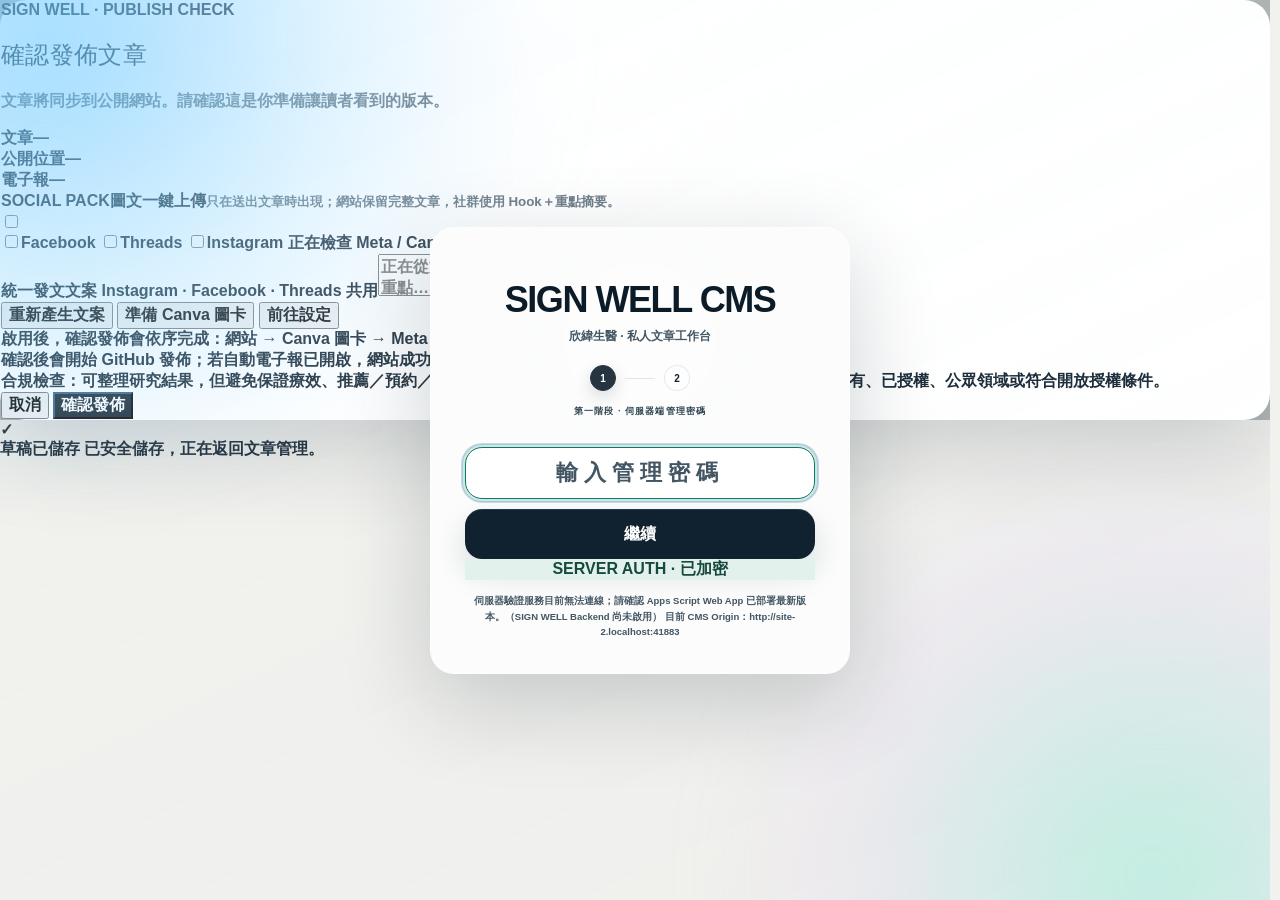
==== commit ee7bf6f8: "Add files via upload" ====
--- a/index.html
+++ b/index.html
@@ -1,5 +1,5 @@
 <!doctype html>
-<!-- v24.36.2 · bridge 23.9.92 -->
+<!-- v24.36.3 · bridge 23.9.92 -->
 <html class="sw-v2421" lang="zh-Hant">
 <head>
 <meta charset="utf-8"><link rel="canonical" href="https://980510linz.github.io/signwell/C-CMS/"><meta name="signwell-cms-canonical" content="https://980510linz.github.io/signwell/C-CMS/">
@@ -9,26 +9,28 @@
 <meta name="bingbot" content="noindex,nofollow,noarchive,nosnippet,noimageindex,max-snippet:0,max-image-preview:none,max-video-preview:0">
 <meta name="theme-color" content="#f4f8fb">
 <meta name="color-scheme" content="light">
-<meta name="signwell-release" content="24.36.2">
+<meta name="signwell-release" content="24.36.3">
 <meta name="referrer" content="no-referrer">
 <script>
 /* GitHub-only CMS: refuse to run when embedded by Public or third-party pages. */
 if(window.top!==window.self){window.stop();document.documentElement.innerHTML='';throw new Error('CMS_FRAME_BLOCKED');}
 </script>
 <meta http-equiv="Content-Security-Policy" content="default-src 'self'; script-src 'self' 'unsafe-inline'; style-src 'self' 'unsafe-inline'; img-src 'self' data: blob: https:; font-src 'self' data:; connect-src 'self' https://script.google.com https://raw.githubusercontent.com https://*.workers.dev; frame-src 'self' https://script.google.com https://script.googleusercontent.com; form-action https://script.google.com https://script.googleusercontent.com; base-uri 'self'; object-src 'none'; upgrade-insecure-requests">
-<link rel="preconnect" href="https://script.google.com">
+<link rel="preconnect" href="https://script.google.com" crossorigin>
+<link rel="preconnect" href="https://script.googleusercontent.com" crossorigin>
 <link rel="dns-prefetch" href="//raw.githubusercontent.com">
 <title>SIGN WELL CMS · 欣緯生醫</title>
 
-<script>window.SIGNWELL_RELEASE=Object.freeze({version:"24.36.2",releaseVersion:"24.36.2",bridgeProtocol:"23.9.92",buildDate:"2026-09-24",buildId:"20260924.362"});</script>
-<link rel="stylesheet" href="assets/cms-core.css?build=24.36.2">
-<link rel="stylesheet" href="assets/components/styles/cms-experience.css?build=24.36.2">
-<link rel="stylesheet" href="assets/components/styles/ai-token-observatory.css?build=24.36.2">
-<link rel="stylesheet" href="assets/components/styles/provider-billing-observatory.css?build=24.36.2">
-<link rel="stylesheet" href="assets/components/styles/prelegal-editorial-gates.css?build=24.36.2">
-<link rel="stylesheet" href="assets/components/styles/geo-observatory.css?build=24.36.2">
-<link rel="stylesheet" href="assets/components/styles/cms-contrast-safety.css?build=24.36.2">
-<link rel="preload" href="assets/bundles/cms-app.js?build=24.36.2" as="script" fetchpriority="high">
+<script>window.SIGNWELL_RELEASE=Object.freeze({version:"24.36.3",releaseVersion:"24.36.3",bridgeProtocol:"23.9.92",buildDate:"2026-09-24",buildId:"20260924.363"});</script>
+<link rel="stylesheet" href="assets/cms-core.css?build=24.36.3">
+<link rel="stylesheet" href="assets/components/styles/cms-experience.css?build=24.36.3">
+<link rel="stylesheet" href="assets/components/styles/ai-token-observatory.css?build=24.36.3">
+<link rel="stylesheet" href="assets/components/styles/provider-billing-observatory.css?build=24.36.3">
+<link rel="stylesheet" href="assets/components/styles/prelegal-editorial-gates.css?build=24.36.3">
+<link rel="stylesheet" href="assets/components/styles/geo-observatory.css?build=24.36.3">
+<link rel="stylesheet" href="assets/components/styles/cms-contrast-safety.css?build=24.36.3">
+<link rel="stylesheet" href="assets/uiux-system.css?build=canonical-uiux">
+<link rel="preload" href="assets/bundles/cms-app.js?build=24.36.3" as="script" fetchpriority="high">
 
 
 
@@ -88,11 +90,11 @@
 @media(prefers-reduced-motion:reduce){.sw-nav-optimized .nav-group{animation:none}.sw-nav-sections button{transition:none}}
 </style>
 
-<script src="assets/cms-compat.js?build=24.36.2"></script>
+<script src="assets/cms-compat.js?build=24.36.3"></script>
 
 </head>
 <body class="light">
-<div class="sw-page-loader" id="swPageLoader" role="status" aria-live="polite" aria-label="頁面載入進度"><div class="sw-page-loader-card"><div class="sw-page-loader-brand">SIGN WELL</div><div class="sw-page-loader-sub">欣緯生醫</div><div class="sw-page-loader-track" aria-hidden="true"><i class="sw-page-loader-bar"></i></div><div class="sw-page-loader-meta"><span class="sw-page-loader-stage">準備頁面</span><strong class="sw-page-loader-pct">6%</strong></div></div></div>
+<div class="sw-page-loader" id="swPageLoader" role="status" aria-live="polite" aria-label="頁面載入進度"><div class="sw-page-loader-card"><div class="sw-page-loader-brand">SIGN WELL</div><div class="sw-page-loader-sub">欣緯生醫</div><div class="sw-page-loader-track" aria-hidden="true"><i class="sw-page-loader-bar"></i></div><div class="sw-page-loader-meta"><span class="sw-page-loader-stage">準備頁面</span><strong class="sw-page-loader-pct" aria-hidden="true"></strong></div></div></div>
 <script>
 /* SIGN WELL CMS loader hard failsafe v23.9.63
    Loader is decorative only and must never block the CMS. */
@@ -117,12 +119,12 @@
       const stage=el.querySelector('.sw-page-loader-stage');
       const pct=el.querySelector('.sw-page-loader-pct');
       if(stage)stage.textContent='正在開啟 CMS';
-      if(pct)pct.textContent='100%';
+      if(pct)pct.textContent='';
     }
   },520);
   // Absolute guardrail: CMS is never allowed to remain covered by the loader.
-  setTimeout(release,2200);
-  window.addEventListener('pageshow',()=>setTimeout(release,2200),{once:true});
+  setTimeout(release,900);
+  window.addEventListener('pageshow',()=>setTimeout(release,900),{once:true});
 })();
 </script>
 
@@ -207,7 +209,7 @@
 <div class="auth-zh-note">安全問題與答案都可使用中文或英文。首次設定時維持一般文字欄位、不遮罩，方便確認內容；送出後答案只在後端保存加鹽雜湊，不保存明文。建議不要使用公開社群上容易查到的資料。</div></div></div><button id="authSetupBtn" type="button">建立安全問題</button><div class="auth-setup-backup">後端初始化金鑰只用於建立或升級登入設定，不會儲存在瀏覽器。</div></div></div><div class="auth-server-badge" id="authServerBadge">SERVER AUTH · 已加密</div><small id="lockHint">登入驗證由 Google Apps Script 執行；真正密碼不會下載到這個 HTML。</small></div></section>
 <section class="cms hidden" id="cms">
 <aside class="sidebar glass">
-  <div class="brand"><div class="brand-mark">SW</div><div><strong>SIGN WELL CMS</strong><span>欣緯生醫 · v24.36.2</span></div></div>
+  <div class="brand"><div class="brand-mark">SW</div><div><strong>SIGN WELL CMS</strong><span>欣緯生醫 · v24.36.3</span></div></div>
   <button class="sidebar-command" id="sideCommandCenter" type="button"><span><b>Command Center</b><small>Notion · Gmail · Operations</small></span><em>⌘K</em></button>
   <div class="sw-nav-sections" id="swNavSections" role="tablist" aria-label="CMS 工作區">
     <button class="active" type="button" role="tab" aria-selected="true" data-nav-section="workspace"><b>⌂</b><span>工作台</span></button>
@@ -436,11 +438,12 @@
 
 
 
-<script src="analytics-config.js?build=24.36.2"></script>
-<script src="assets/bundles/article-identity.js?build=24.36.2"></script>
-<script src="assets/bundles/error-experience.js?build=24.36.2"></script>
-<script src="assets/bundles/cms-app.js?build=24.36.2" data-sw-critical></script>
-<script src="assets/bundles/cms-contrast-guard.js?build=24.36.2" defer></script>
+<script src="analytics-config.js?build=24.36.3"></script>
+<script src="assets/bundles/article-identity.js?build=24.36.3"></script>
+<script src="assets/bundles/error-experience.js?build=24.36.3"></script>
+<script src="assets/bundles/cms-app.js?build=24.36.3" data-sw-critical></script>
+<script src="assets/bundles/cms-contrast-guard.js?build=24.36.3" defer></script>
+<script src="assets/uiux-system.js?build=canonical-uiux" defer></script>
 
 </body>
 </html>
--- a/assets/cms-core.css
+++ b/assets/cms-core.css
@@ -1,4 +1,4 @@
-/* SIGN WELL CMS core visual layer · stable filename · product release v24.36.2 */
+/* SIGN WELL CMS core visual layer · stable filename · product release v24.36.3 */
 
 /* recovered style block: legacy-core */
 /* Release 23.7.0: historical vXX labels in legacy comments below are patch provenance only; runtime version is window.SIGNWELL_RELEASE.version. */
@@ -980,12 +980,7 @@
   0%{opacity:0;transform:translate3d(-50%,-50%,0) rotate(0deg) scale(.55)}
   10%{opacity:1}
   58%{opacity:1}
-  100%{background:
-    radial-gradient(330px 250px at 4% 3%,rgba(255,255,255,.96),transparent 64%),
-    radial-gradient(320px 240px at 92% 14%,rgba(158,216,255,.26),transparent 67%),
-    linear-gradient(155deg,#f7fbfe,#edf6fc 50%,#e7f1f7);
-  border:1px solid rgba(255,255,255,.93);
-  box-shadow:0 18px 44px rgba(47,86,115,.09),inset 0 1px 0 rgba(255,255,255,.98);
+  100%{opacity:0;transform:translate3d(-50%,-50%,0) rotate(var(--rot,180deg)) scale(1.2)}
 }
 .about-preview-bar{
   height:35px;
@@ -3377,10 +3372,23 @@
 @media(max-width:720px){.trusted-media-panel{padding:12px}.trusted-media-head{display:grid}.trusted-media-row{grid-template-columns:auto minmax(0,1fr);align-items:start}.trusted-media-row select{grid-column:2}.trusted-media-remove{grid-column:2;justify-self:start}.trusted-media-add{grid-template-columns:1fr}.trusted-media-add>*{width:100%}.trusted-media-actions{display:grid;grid-template-columns:1fr 1fr}.trusted-media-actions button{width:100%}}
 
 
-/* v24.36.2 stable full-package fallback */
+/* v24.36.3 stable full-package fallback */
 :root{color-scheme:light;--sw-full-ink:#26313f;--sw-full-muted:#7f8b9a;--sw-full-line:rgba(73,95,116,.12);--sw-full-glass:rgba(255,255,255,.52)}
 html,body{min-height:100%;background:#eef4f8;color:var(--sw-full-ink)}
 [hidden],.hidden{display:none!important}
 button,input,textarea,select{font:inherit}
 #cms:not(.hidden){min-height:100dvh}
 @media(max-width:780px){body{overflow:auto!important}.cms{min-height:100dvh;height:auto!important}}
+
+/* Restore the newsletter dialogs omitted during core stylesheet consolidation. */
+.newsletter-confirm-overlay,.newsletter-stepup-overlay{position:fixed;inset:0;z-index:3301;display:grid;place-items:center;padding:20px;background:rgba(24,41,55,.38);backdrop-filter:blur(12px);-webkit-backdrop-filter:blur(12px);opacity:0;visibility:hidden;pointer-events:none;transition:opacity .2s ease,visibility .2s ease}
+.newsletter-confirm-overlay.show,.newsletter-stepup-overlay.show{opacity:1;visibility:visible;pointer-events:auto}
+.newsletter-confirm-card,.newsletter-stepup-card{width:min(540px,100%);max-height:calc(100dvh - 40px);overflow:auto;padding:30px;border-radius:26px;background:#fff;color:#26313f;box-shadow:0 28px 80px rgba(20,37,52,.22)}
+.newsletter-confirm-card h2,.newsletter-stepup-card h2{font-size:23px;margin:14px 0}.newsletter-confirm-card p,.newsletter-stepup-card p{line-height:1.6}
+.newsletter-confirm-summary,.newsletter-stepup-summary{margin:20px 0;padding:15px;border-radius:14px;background:#f3f7fa}
+.newsletter-confirm-row{display:flex;justify-content:space-between;gap:16px;padding:7px 0}.newsletter-confirm-row strong{overflow-wrap:anywhere}
+.newsletter-confirm-warning,.newsletter-stepup-note{font-size:13px;line-height:1.5;color:#805442}
+.newsletter-confirm-actions,.newsletter-stepup-actions{display:flex;justify-content:flex-end;gap:10px;margin-top:20px}
+.newsletter-confirm-actions button,.newsletter-stepup-actions button{border:1px solid #d9e1e5;border-radius:10px;background:#fff;padding:10px 17px;cursor:pointer}
+.newsletter-confirm-actions .send,.newsletter-stepup-actions .secure-send{background:#172a36;color:white;border-color:#172a36}
+.newsletter-stepup-field{display:grid;gap:8px;margin-top:18px}.newsletter-stepup-field input{width:100%;padding:11px;border:1px solid #cbd7de;border-radius:10px}
--- a/assets/components/styles/geo-observatory.css
+++ b/assets/components/styles/geo-observatory.css
@@ -1,4 +1,4 @@
-/* SIGN WELL v24.36.2 package revision · GEO / AI Citation Observatory */
+/* SIGN WELL v24.36.3 package revision · GEO / AI Citation Observatory */
 .sw-geo-observatory{position:relative;overflow:hidden}.sw-geo-observatory:before{content:"";position:absolute;inset:0 auto auto 0;width:100%;height:3px;background:linear-gradient(90deg,#1f6d5c,#7fb9a7 58%,transparent);opacity:.9}.sw-geo-observatory .panel-head small{display:block;margin-top:4px;color:var(--muted,#6d7882);font-size:11px;font-weight:560}.sw-geo-kpis{display:grid;grid-template-columns:repeat(3,minmax(0,1fr));gap:10px;margin:12px 0 15px}.sw-geo-kpis article{padding:14px 15px;border-radius:16px;border:1px solid rgba(31,109,92,.12);background:linear-gradient(145deg,rgba(244,250,247,.96),rgba(250,251,249,.88))}.sw-geo-kpis span{display:block;color:#697670;font-size:10px;letter-spacing:.03em}.sw-geo-kpis strong{display:block;margin-top:6px;color:#163b32;font-family:Georgia,"Noto Serif TC",serif;font-size:30px;line-height:1}.sw-geo-author-list{display:grid;gap:8px}.sw-geo-author-row{display:grid;grid-template-columns:minmax(0,1fr) auto auto;gap:12px;align-items:center;padding:11px 13px;border-radius:14px;border:1px solid rgba(28,50,43,.08);background:rgba(255,255,255,.72)}.sw-geo-author-row>div{min-width:0}.sw-geo-author-row strong{display:block;font-size:13px;color:#243a33;white-space:nowrap;overflow:hidden;text-overflow:ellipsis}.sw-geo-author-row span{display:block;margin-top:3px;color:#7a8780;font-size:10px}.sw-geo-author-row b,.sw-geo-author-row em{font-size:10px;font-style:normal;border-radius:999px;padding:7px 9px;white-space:nowrap}.sw-geo-author-row b{background:#e4f1eb;color:#275f50}.sw-geo-author-row em{background:#edf2f6;color:#536a7a}.sw-geo-record{margin-top:16px;padding:0;border-top:1px solid rgba(28,50,43,.1)}.sw-geo-record summary{cursor:pointer;padding:14px 2px 4px;font-size:11px;font-weight:800;color:#2a5e51;list-style:none}.sw-geo-record summary::-webkit-details-marker{display:none}.sw-geo-form{display:grid;grid-template-columns:repeat(2,minmax(0,1fr));gap:10px;margin-top:10px;padding:14px;border:1px solid rgba(31,109,92,.12);border-radius:17px;background:rgba(244,249,246,.72)}.sw-geo-form label{display:grid;gap:6px}.sw-geo-form label.wide{grid-column:1/-1}.sw-geo-form label span{font-size:10px;font-weight:700;color:#66756f}.sw-geo-form input,.sw-geo-form select,.sw-geo-form textarea{width:100%;box-sizing:border-box;border:1px solid rgba(31,64,53,.13);border-radius:12px;background:#fff;color:#20342d;padding:10px 11px;font:500 12px/1.5 -apple-system,BlinkMacSystemFont,"SF Pro Text","PingFang TC","Noto Sans TC",sans-serif;outline:none}.sw-geo-form input:focus,.sw-geo-form select:focus,.sw-geo-form textarea:focus{border-color:rgba(31,109,92,.42);box-shadow:0 0 0 3px rgba(31,109,92,.08)}.sw-geo-form textarea{min-height:84px;resize:vertical}.sw-geo-form .top-action{grid-column:1/-1;justify-self:start}.sw-geo-note{margin-top:12px;padding:11px 13px;border-radius:13px;background:#f7f4ed;color:#6f6658;font-size:10px;line-height:1.7;border:1px solid rgba(111,102,88,.08)}
 @media(max-width:760px){.sw-geo-kpis{grid-template-columns:1fr}.sw-geo-author-row{grid-template-columns:minmax(0,1fr) auto}.sw-geo-author-row em{grid-column:2}.sw-geo-form{grid-template-columns:1fr}.sw-geo-form label.wide{grid-column:auto}.sw-geo-form .top-action{grid-column:auto;width:100%}}
 @media(prefers-color-scheme:dark){.sw-geo-kpis article,.sw-geo-author-row,.sw-geo-form{background:rgba(30,39,35,.88);border-color:rgba(180,222,203,.11)}.sw-geo-kpis span,.sw-geo-author-row span,.sw-geo-form label span{color:#aab7b0}.sw-geo-kpis strong,.sw-geo-author-row strong{color:#e5efe9}.sw-geo-author-row b{background:#244137;color:#b9decf}.sw-geo-author-row em{background:#293743;color:#bed0df}.sw-geo-record summary{color:#a7d5c4}.sw-geo-form input,.sw-geo-form select,.sw-geo-form textarea{background:#1b2420;color:#edf4f0;border-color:rgba(237,244,240,.12)}.sw-geo-note{background:#29261f;color:#cfc5b5;border-color:rgba(255,255,255,.06)}}
--- a/assets/uiux-system.css
+++ b/assets/uiux-system.css
@@ -0,0 +1,53 @@
+/* SIGN WELL CMS · canonical UI/UX enhancement layer
+   Stable filename. Designed to sit above cms-experience.css without changing application logic. */
+:root{
+  --swy-ink:#12212e;--swy-ink-2:#425565;--swy-muted:#7d8d98;--swy-paper:#f1f2ee;--swy-card:#fffefa;
+  --swy-green:#0d765f;--swy-green-soft:#e1eee9;--swy-blue:#52758d;--swy-earth:#9d7d5c;--swy-red:#9b5360;
+  --swy-line:rgba(69,91,92,.13);--swy-shadow:0 1px 2px rgba(18,33,46,.025),0 12px 32px rgba(18,33,46,.06);--swy-shadow-lift:0 2px 4px rgba(18,33,46,.03),0 18px 44px rgba(18,33,46,.09);
+  --swy-ease:cubic-bezier(.2,.8,.2,1);--swy-spring:cubic-bezier(.2,1.08,.3,1);
+}
+body.sw-experience-v2430{letter-spacing:-.002em}
+body.sw-experience-v2430::before{background:linear-gradient(90deg,rgba(18,33,46,.015) 1px,transparent 1px),linear-gradient(rgba(18,33,46,.01) 1px,transparent 1px),linear-gradient(145deg,#f7f7f3 0%,#eff1ed 48%,#e9eeeb 100%)!important;background-size:52px 52px,52px 52px,auto!important}
+:focus-visible{outline:2px solid rgba(14,124,102,.45);outline-offset:3px}
+
+/* shell */
+.cms{grid-template-columns:252px minmax(0,1fr)!important;gap:13px!important;padding:13px!important}.sidebar,.workspace{border-color:rgba(73,96,93,.12)!important;box-shadow:var(--swy-shadow)!important}.sidebar{border-radius:28px!important}.workspace{border-radius:28px!important}
+.brand{min-height:62px}.brand-mark{width:40px!important;height:40px!important;border-radius:13px!important;box-shadow:0 8px 18px rgba(18,33,46,.10)!important}.brand strong{font-size:12px!important}.brand span{font-size:8.5px!important}
+.sidebar-command{min-height:55px!important;transition:transform .18s var(--swy-spring),background .18s ease,border-color .18s ease!important}.sidebar-command:hover{transform:translateY(-2px)!important}
+.sw-nav-optimized .nav-group>button{min-height:60px!important;border-radius:14px!important}.sw-nav-optimized .nav-group>button:hover{transform:translateX(3px)!important}.sw-nav-optimized .nav-group>button.active{box-shadow:inset 0 0 0 1px rgba(14,124,102,.03)!important}
+.sidebar-health{background:rgba(247,248,244,.92)!important}.sidebar-health i{box-shadow:0 0 0 3px rgba(14,124,102,.06)}
+.smallbtn{transition:transform .16s var(--swy-spring),background .16s ease,border-color .16s ease}.smallbtn:hover{transform:translateY(-1px);background:#fff!important;border-color:rgba(74,96,92,.18)!important}
+
+/* topbar */
+.workspace>.topbar{min-height:80px!important;gap:10px!important}.topbar-title{min-width:0}.topbar-title h2{font-weight:850!important}.save-state{position:relative;padding-left:25px!important}.save-state::before{content:"";position:absolute;left:10px;top:50%;width:7px;height:7px;translate:0 -50%;border-radius:50%;background:var(--swy-green);box-shadow:0 0 0 4px rgba(13,118,95,.08)}
+.top-action{min-height:40px!important;border-radius:12px!important;transition:transform .16s var(--swy-spring),background .16s ease,box-shadow .16s ease,border-color .16s ease!important}.top-action:hover{transform:translateY(-1px);box-shadow:0 7px 16px rgba(18,33,46,.055)!important}.top-action.primary,.top-action.online{box-shadow:0 7px 17px rgba(18,33,46,.09)!important}
+
+/* content canvas */
+#view{padding:clamp(24px,3vw,40px)!important}#view>.page-head{margin-bottom:28px!important}.sw-page-eyebrow{font-size:8.5px!important}.stats{gap:12px!important}.stat{position:relative;padding:20px!important;border-radius:18px!important;background:linear-gradient(145deg,rgba(255,255,255,.92),rgba(249,250,246,.88))!important;border-color:var(--swy-line)!important;box-shadow:0 1px 2px rgba(18,33,46,.02)!important;overflow:hidden}.stat::after{content:"";position:absolute;left:0;top:0;bottom:0;width:2px;background:var(--swy-green);opacity:.52}.stat strong{font-size:32px!important;color:var(--swy-ink)!important}.stat span{font-size:8.5px!important;color:var(--swy-muted)!important}
+.panel,.editor-main,.editor-side{border-color:var(--swy-line)!important;background:rgba(255,254,250,.91)!important;box-shadow:0 1px 2px rgba(18,33,46,.018)!important}.panel{border-radius:20px!important}.panel-head{min-height:58px!important;height:auto!important;padding-block:12px!important}
+.article-row{min-height:68px;transition:background .15s ease,transform .15s var(--swy-spring)}.article-row:hover{background:#f7f8f4!important;transform:translateX(2px)}.row-actions button{transition:transform .14s var(--swy-spring),background .14s ease}.row-actions button:hover{transform:translateY(-1px);background:#fff!important}
+.badge{border:1px solid rgba(14,124,102,.06)}.searchbar{background:#fff!important;border-color:var(--swy-line)!important;transition:border-color .15s ease,box-shadow .15s ease}.searchbar:focus{border-color:rgba(14,124,102,.28)!important;box-shadow:0 0 0 4px rgba(14,124,102,.055)}
+
+/* editor */
+.editor-grid{gap:14px!important}.editor-main,.editor-side{border-radius:22px!important}.editor-main{padding:clamp(20px,2.5vw,30px)!important}.title-input{font-size:clamp(35px,4.7vw,60px)!important;line-height:1.01!important}.subtitle-input{font-size:14px!important;line-height:1.72!important}.toolbar{position:sticky;top:-1px;z-index:8;margin-inline:-8px;padding:10px 8px!important;background:rgba(255,254,250,.93);backdrop-filter:blur(8px);-webkit-backdrop-filter:blur(8px)}.toolbar button{min-height:36px!important;border-color:var(--swy-line)!important;background:#f8f8f4!important;transition:transform .14s var(--swy-spring),background .14s ease}.toolbar button:hover{transform:translateY(-1px);background:#fff!important}.doc-editor{max-width:820px;margin-inline:auto;font-size:16.5px!important;line-height:1.86!important}.content-area{font-size:12.5px!important;line-height:1.82!important}
+
+/* overlays */
+.modal,.preview-overlay,.article-publish-confirm,.review-inbox-overlay,.cms-command-palette{backdrop-filter:blur(14px) saturate(110%)!important;-webkit-backdrop-filter:blur(14px) saturate(110%)!important}.modal-card,.article-publish-confirm-card,.review-inbox-card,.cms-command-card{border-color:rgba(255,255,255,.86)!important;box-shadow:0 28px 90px rgba(18,33,46,.19)!important}.article-publish-confirm-card,.cms-command-card{border-radius:26px!important}.article-publish-row{border-radius:12px}.sw-publish-social{border-radius:18px!important}.review-inbox-card{border-radius:26px!important}.review-inbox-item{transition:background .15s ease,transform .15s var(--swy-spring)}.review-inbox-item:hover{transform:translateX(2px)}
+.cms-command-search input{font-size:16px!important}.cms-command-body button{border-radius:13px!important;transition:transform .14s var(--swy-spring),background .14s ease}.cms-command-body button:hover,.cms-command-body button.active{transform:translateX(2px)}
+.toast{border-radius:999px!important;box-shadow:0 14px 36px rgba(18,33,46,.16)!important}
+
+/* universal micro states */
+button{touch-action:manipulation}.swy-pressable{transition:transform .14s var(--swy-spring),filter .14s ease}.swy-pressable:active{transform:scale(.985)!important}.swy-busy{position:relative;pointer-events:none!important;opacity:.68!important}.swy-busy::after{content:"";display:inline-block;width:10px;height:10px;margin-left:7px;border-radius:50%;border:1.5px solid currentColor;border-right-color:transparent;animation:swy-spin .65s linear infinite;vertical-align:-1px}@keyframes swy-spin{to{transform:rotate(360deg)}}
+.swy-status-live{animation:swy-pulse 1.8s ease-in-out infinite}@keyframes swy-pulse{50%{opacity:.58}}
+
+/* mobile / touch */
+@media(max-width:980px){.cms{grid-template-columns:1fr!important;padding:10px!important}.workspace{min-height:calc(100dvh - 20px)}.workspace>.topbar{padding-inline:14px!important}.top-action{min-height:42px!important}.sw-mobile-sections button,.sw-context-tabs button{min-height:38px!important}}
+@media(max-width:720px){
+  #view{padding:16px 12px 28px!important}.workspace{border-radius:22px!important}.workspace>.topbar{min-height:70px!important;padding:10px 12px!important;gap:7px!important}.topbar-title h2{font-size:19px!important}.save-state{padding:6px 8px 6px 22px!important;font-size:8.5px!important}.save-state::before{left:8px}.top-action{min-width:42px;min-height:42px!important;padding-inline:10px!important}.stats{grid-template-columns:repeat(2,minmax(0,1fr))!important}.stat{padding:16px!important}.stat strong{font-size:27px!important}.article-row{grid-template-columns:minmax(0,1fr)!important;gap:8px!important;padding:14px!important}.article-row>*{min-width:0}.row-actions{justify-content:flex-start}.editor-grid{grid-template-columns:1fr!important}.editor-main{padding:17px!important}.title-input{font-size:36px!important}.toolbar{margin-inline:-3px;padding-inline:3px!important;overflow-x:auto;flex-wrap:nowrap!important;scrollbar-width:none}.toolbar::-webkit-scrollbar{display:none}.toolbar button{flex:0 0 auto;min-height:40px!important}.doc-editor{font-size:16px!important;line-height:1.82!important}.review-inbox-card{grid-template-columns:1fr!important}.review-inbox-list{display:none}.review-inbox-body{padding:18px 16px!important}.review-inbox-actions button{min-height:44px}.modal-card,.article-publish-confirm-card,.cms-command-card{border-radius:22px!important}.cms-command-palette{padding:10px!important}
+}
+@media(max-width:430px){.stats{grid-template-columns:1fr 1fr!important}.page-head h1,#view>.page-head h1{font-size:34px!important}.topbar .command-trigger span{display:none}.topbar .command-trigger{padding-inline:11px!important}.sw-context-tabs{top:46px!important}}
+
+/* Performance tier compatibility */
+body.perf-lite .toolbar,body.perf-lite .modal,body.perf-lite .preview-overlay,body.perf-lite .article-publish-confirm,body.perf-lite .review-inbox-overlay,body.perf-lite .cms-command-palette{backdrop-filter:none!important;-webkit-backdrop-filter:none!important}
+body.perf-lite .article-row:hover,body.perf-lite .review-inbox-item:hover,body.perf-lite .sidebar-command:hover,body.perf-lite .top-action:hover{transform:none!important}
+@media(prefers-reduced-motion:reduce){.swy-busy::after,.swy-status-live{animation:none!important}.article-row,.row-actions button,.toolbar button,.review-inbox-item,.sidebar-command,.top-action,.smallbtn{transition:none!important}}
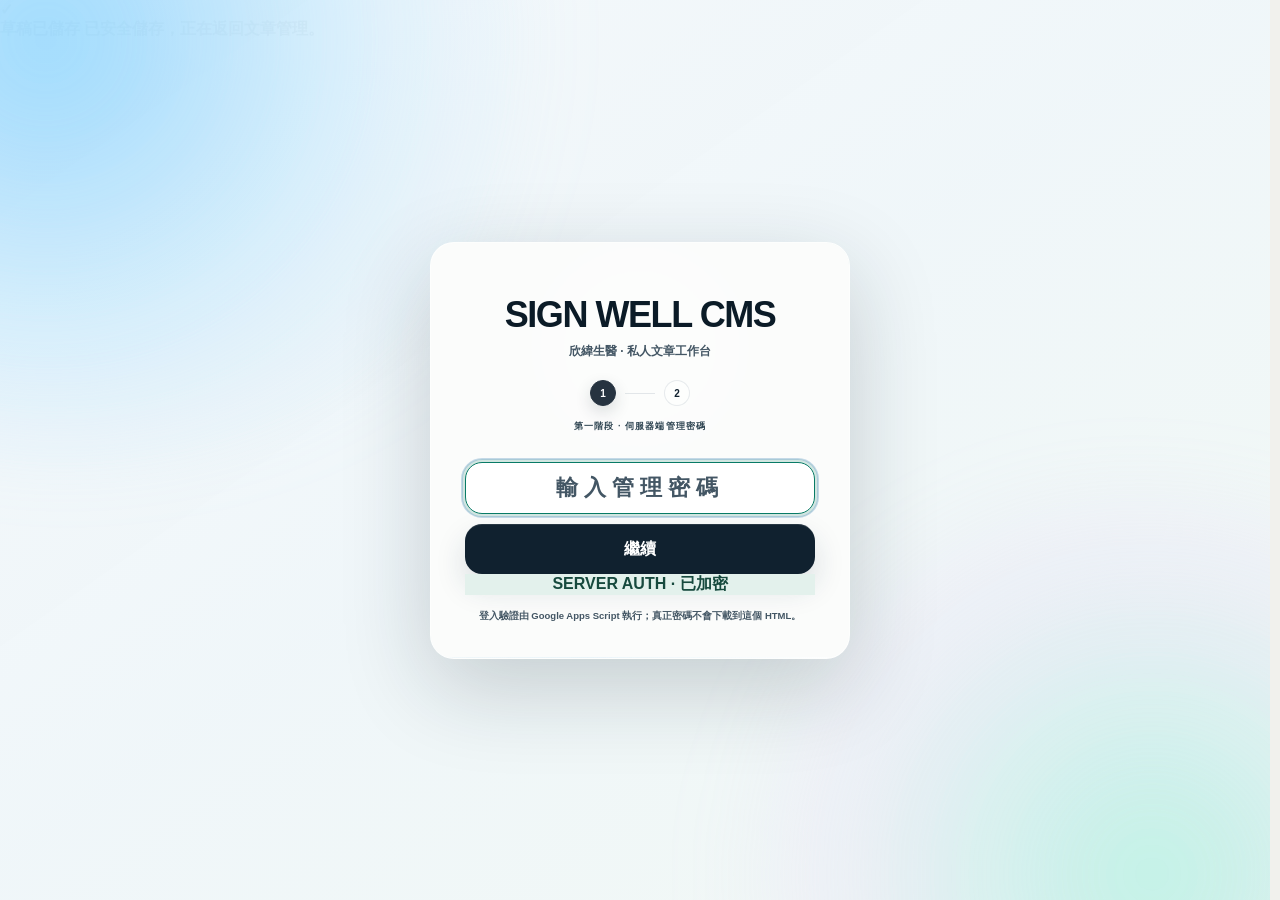
==== commit efeb9709: "Add files via upload" ====
--- a/index.html
+++ b/index.html
@@ -22,7 +22,7 @@
 <title>SIGN WELL CMS · 欣緯生醫</title>
 
 <script>window.SIGNWELL_RELEASE=Object.freeze({version:"24.36.3",releaseVersion:"24.36.3",bridgeProtocol:"23.9.92",buildDate:"2026-09-24",buildId:"20260924.363"});</script>
-<link rel="stylesheet" href="assets/cms-core.css?build=24.36.3">
+<link rel="stylesheet" href="assets/cms-core.css?build=canonical-repair">
 <link rel="stylesheet" href="assets/components/styles/cms-experience.css?build=24.36.3">
 <link rel="stylesheet" href="assets/components/styles/ai-token-observatory.css?build=24.36.3">
 <link rel="stylesheet" href="assets/components/styles/provider-billing-observatory.css?build=24.36.3">
@@ -438,7 +438,7 @@
 
 
 
-<script src="analytics-config.js?build=24.36.3"></script>
+<script src="analytics-config.js?build=canonical-repair"></script>
 <script src="assets/bundles/article-identity.js?build=24.36.3"></script>
 <script src="assets/bundles/error-experience.js?build=24.36.3"></script>
 <script src="assets/bundles/cms-app.js?build=24.36.3" data-sw-critical></script>
--- a/assets/cms-core.css
+++ b/assets/cms-core.css
@@ -3392,3 +3392,31 @@
 .newsletter-confirm-actions button,.newsletter-stepup-actions button{border:1px solid #d9e1e5;border-radius:10px;background:#fff;padding:10px 17px;cursor:pointer}
 .newsletter-confirm-actions .send,.newsletter-stepup-actions .secure-send{background:#172a36;color:white;border-color:#172a36}
 .newsletter-stepup-field{display:grid;gap:8px;margin-top:18px}.newsletter-stepup-field input{width:100%;padding:11px;border:1px solid #cbd7de;border-radius:10px}
+
+
+/* SIGN WELL canonical repair · structural dialog recovery
+   Keep non-active overlays completely out of layout. This is structural CSS,
+   not a visual theme override. */
+.lock-screen{z-index:20000!important;background:linear-gradient(145deg,rgba(244,248,251,.97),rgba(239,246,249,.96) 48%,rgba(241,248,244,.96))!important}
+.article-publish-confirm{position:fixed;inset:0;z-index:3460;display:grid;place-items:center;padding:20px;opacity:0;visibility:hidden;pointer-events:none;background:rgba(18,33,46,.24);-webkit-backdrop-filter:blur(14px) saturate(120%);backdrop-filter:blur(14px) saturate(120%);transition:opacity .2s ease,visibility 0s linear .2s}
+.article-publish-confirm.show{opacity:1;visibility:visible;pointer-events:auto;transition-delay:0s}
+.article-publish-confirm[aria-hidden="true"]{opacity:0!important;visibility:hidden!important;pointer-events:none!important}
+.article-publish-confirm-card{width:min(760px,calc(100vw - 28px));max-height:min(90dvh,860px);overflow:auto;padding:30px 28px 26px;border-radius:28px;background:rgba(250,253,255,.96);border:1px solid rgba(255,255,255,.92);box-shadow:0 34px 90px rgba(45,87,118,.17);transform:translateY(12px) scale(.98);transition:transform .28s cubic-bezier(.16,1,.3,1)}
+.article-publish-confirm.show .article-publish-confirm-card{transform:none}
+.article-publish-kicker{color:#7691a4;font-size:8px;font-weight:900;letter-spacing:.18em}
+.article-publish-confirm h2{margin:8px 0 5px;color:#294b62;font-size:30px;line-height:1.16;font-weight:800}
+.article-publish-confirm p{margin:0;color:#8296a4;font-size:11px;line-height:1.7;font-weight:700}
+.article-publish-summary{display:grid;gap:8px;margin:19px 0 16px}
+.article-publish-row{display:grid;grid-template-columns:88px minmax(0,1fr);gap:12px;align-items:center;padding:11px 12px;border-radius:17px;background:rgba(255,255,255,.72);border:1px solid rgba(91,112,132,.10)}
+.article-publish-row span{color:#91a0aa;font-size:9px;font-weight:800}
+.article-publish-row strong{min-width:0;color:#476a80;font-size:11px;font-weight:850;overflow:hidden;text-overflow:ellipsis;white-space:nowrap}
+.article-publish-note{margin-top:8px;padding:11px 12px;border-radius:16px;color:#778c99;font-size:9.5px;line-height:1.6;font-weight:700;background:rgba(237,248,255,.72);border:1px solid rgba(91,112,132,.08)}
+.article-publish-actions{display:grid;grid-template-columns:1fr 1.25fr;gap:9px;margin-top:17px}
+.article-publish-actions button{min-height:45px;border:1px solid rgba(83,105,124,.12);border-radius:16px;background:#fff;color:#5d6d7c;font-weight:800;cursor:pointer}
+.article-publish-actions .publish{color:#fff;border-color:transparent;background:#203442}
+.sw-publish-social{margin:14px 0 10px;padding:14px;border:1px solid rgba(108,139,161,.16);border-radius:20px;background:linear-gradient(145deg,rgba(240,247,252,.78),rgba(255,244,246,.62));box-shadow:inset 0 1px 0 rgba(255,255,255,.86)}
+.sw-publish-social-head{display:flex;align-items:center;justify-content:space-between;gap:14px}.sw-publish-social-head>div{display:grid;gap:3px}.sw-publish-social-head span{font-size:8px;font-weight:900;letter-spacing:.16em;color:#7a93a4}.sw-publish-social-head strong{font-size:17px;line-height:1.15;color:#34566d}.sw-publish-social-head small{font-size:9px;line-height:1.55;color:#7e909b}
+.sw-social-master-switch{position:relative;display:inline-flex;flex:0 0 auto;width:48px;height:28px}.sw-social-master-switch input{position:absolute;opacity:0;pointer-events:none}.sw-social-master-switch i{width:48px;height:28px;border-radius:999px;background:rgba(105,124,139,.20);box-shadow:inset 0 0 0 1px rgba(82,104,121,.13);transition:.28s cubic-bezier(.2,.8,.2,1)}.sw-social-master-switch i:after{content:"";display:block;width:22px;height:22px;margin:3px;border-radius:50%;background:#fff;box-shadow:0 3px 10px rgba(46,68,84,.15);transition:.28s cubic-bezier(.2,.8,.2,1)}.sw-social-master-switch input:checked+i{background:linear-gradient(135deg,#6098ba,#d77f86)}.sw-social-master-switch input:checked+i:after{transform:translateX(20px)}
+.sw-publish-social-body{display:grid;gap:10px;margin-top:12px;opacity:.52;pointer-events:none;transition:.24s ease}.sw-publish-social.enabled .sw-publish-social-body{opacity:1;pointer-events:auto}.sw-social-platform-row{display:flex;align-items:center;flex-wrap:wrap;gap:7px}.sw-social-platform-row label{display:flex;align-items:center;gap:6px;padding:7px 10px;border:1px solid rgba(97,122,140,.12);border-radius:999px;background:rgba(255,255,255,.74);font-size:9px;font-weight:850;color:#5c7281}.sw-social-platform-row input{width:14px;height:14px}.sw-social-platform-row span{margin-left:auto;font-size:8.5px;font-weight:800;color:#7f929e}.sw-unified-caption-label{display:grid;gap:6px}.sw-unified-caption-label>span{font-size:9px;font-weight:850;color:#607583}.sw-unified-caption-label textarea{width:100%;min-height:132px;resize:vertical;border:1px solid rgba(87,107,124,.13);border-radius:15px;background:rgba(255,255,255,.82);padding:12px;color:#425866;font:600 10.5px/1.7 -apple-system,BlinkMacSystemFont,"PingFang TC",sans-serif;outline:none}.sw-social-composer-actions{display:flex;flex-wrap:wrap;gap:7px}.sw-social-composer-actions button,.sw-social-composer-actions a{min-height:34px;display:inline-flex;align-items:center;justify-content:center;padding:0 10px;border:1px solid rgba(91,112,127,.13);border-radius:11px;background:rgba(255,255,255,.72);color:#526a79;font-size:8.5px;font-weight:850;text-decoration:none;cursor:pointer}.sw-social-status{padding:9px 10px;border-radius:12px;background:rgba(255,255,255,.56);color:#768b98;font-size:8.8px;line-height:1.55}
+@media(max-width:620px){.article-publish-confirm{padding:10px}.article-publish-confirm-card{max-height:94dvh;padding:22px 18px}.article-publish-row{grid-template-columns:1fr;gap:4px}.sw-social-platform-row span{width:100%;margin-left:0}.sw-social-composer-actions>*{flex:1 1 calc(50% - 6px)}}
+@media(prefers-reduced-motion:reduce){.article-publish-confirm,.article-publish-confirm-card{transition:none!important}}
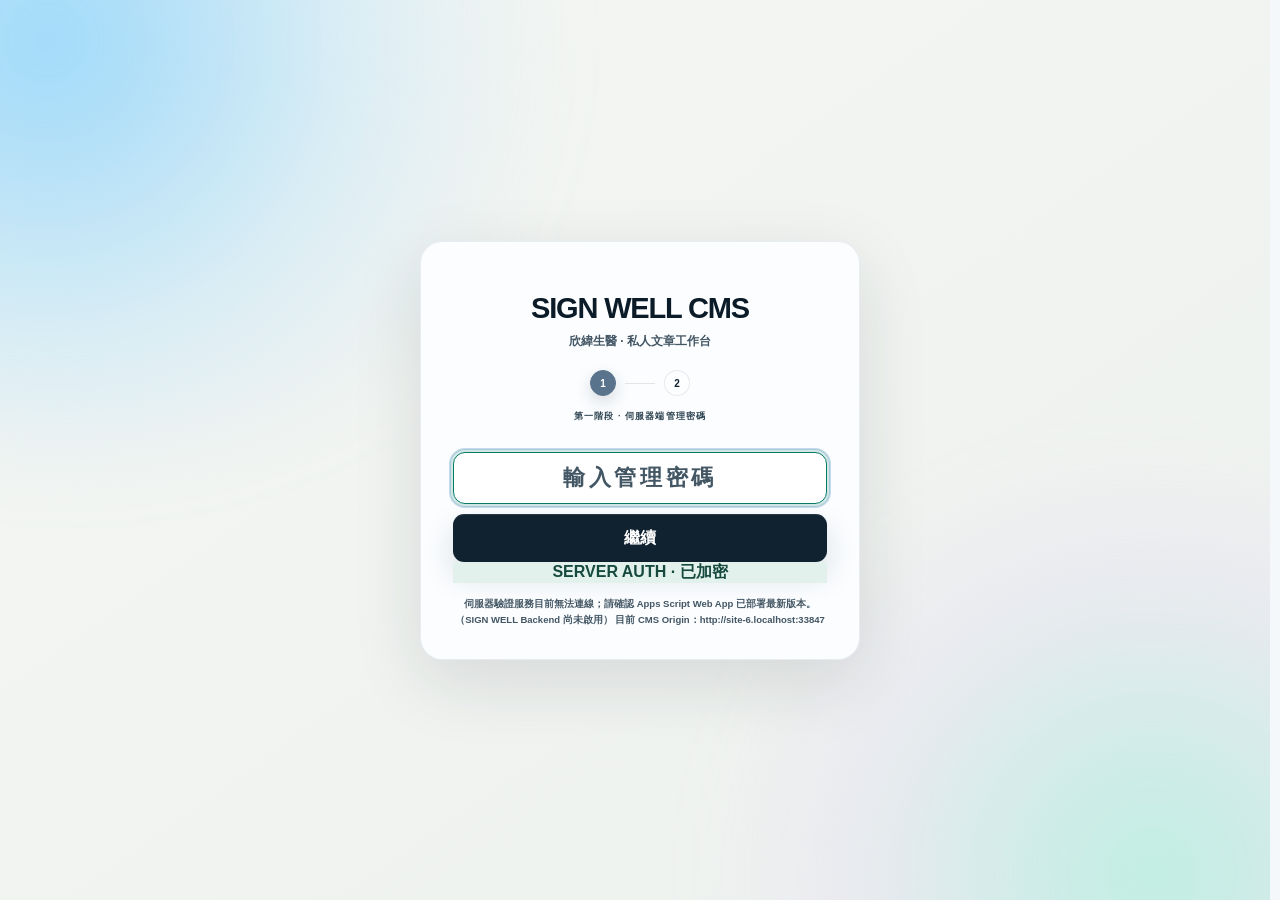
==== commit 5b85aa23: "Add files via upload" ====
--- a/index.html
+++ b/index.html
@@ -7,7 +7,7 @@
 <meta name="robots" content="noindex,nofollow,noarchive,nosnippet,noimageindex,max-snippet:0,max-image-preview:none,max-video-preview:0">
 <meta name="googlebot" content="noindex,nofollow,noarchive,nosnippet,noimageindex,max-snippet:0,max-image-preview:none,max-video-preview:0">
 <meta name="bingbot" content="noindex,nofollow,noarchive,nosnippet,noimageindex,max-snippet:0,max-image-preview:none,max-video-preview:0">
-<meta name="theme-color" content="#f4f8fb">
+<meta name="theme-color" content="#f8fbfd">
 <meta name="color-scheme" content="light">
 <meta name="signwell-release" content="24.36.3">
 <meta name="referrer" content="no-referrer">
@@ -16,20 +16,19 @@
 if(window.top!==window.self){window.stop();document.documentElement.innerHTML='';throw new Error('CMS_FRAME_BLOCKED');}
 </script>
 <meta http-equiv="Content-Security-Policy" content="default-src 'self'; script-src 'self' 'unsafe-inline'; style-src 'self' 'unsafe-inline'; img-src 'self' data: blob: https:; font-src 'self' data:; connect-src 'self' https://script.google.com https://raw.githubusercontent.com https://*.workers.dev; frame-src 'self' https://script.google.com https://script.googleusercontent.com; form-action https://script.google.com https://script.googleusercontent.com; base-uri 'self'; object-src 'none'; upgrade-insecure-requests">
-<link rel="preconnect" href="https://script.google.com" crossorigin>
-<link rel="preconnect" href="https://script.googleusercontent.com" crossorigin>
+<link rel="preconnect" href="https://script.google.com">
 <link rel="dns-prefetch" href="//raw.githubusercontent.com">
 <title>SIGN WELL CMS · 欣緯生醫</title>
 
 <script>window.SIGNWELL_RELEASE=Object.freeze({version:"24.36.3",releaseVersion:"24.36.3",bridgeProtocol:"23.9.92",buildDate:"2026-09-24",buildId:"20260924.363"});</script>
-<link rel="stylesheet" href="assets/cms-core.css?build=canonical-repair">
+<link rel="stylesheet" href="assets/cms-core.css?build=24.36.3">
+<link rel="stylesheet" href="assets/signwell-liquid-hero.css?build=r9-2-1-verified-complete">
 <link rel="stylesheet" href="assets/components/styles/cms-experience.css?build=24.36.3">
 <link rel="stylesheet" href="assets/components/styles/ai-token-observatory.css?build=24.36.3">
 <link rel="stylesheet" href="assets/components/styles/provider-billing-observatory.css?build=24.36.3">
 <link rel="stylesheet" href="assets/components/styles/prelegal-editorial-gates.css?build=24.36.3">
 <link rel="stylesheet" href="assets/components/styles/geo-observatory.css?build=24.36.3">
 <link rel="stylesheet" href="assets/components/styles/cms-contrast-safety.css?build=24.36.3">
-<link rel="stylesheet" href="assets/uiux-system.css?build=canonical-uiux">
 <link rel="preload" href="assets/bundles/cms-app.js?build=24.36.3" as="script" fetchpriority="high">
 
 
@@ -91,10 +90,14 @@
 </style>
 
 <script src="assets/cms-compat.js?build=24.36.3"></script>
-
+<link rel="stylesheet" href="assets/components/styles/cms-ux-r2.css?build=24.36.3-uxr2">
+<meta name="signwell-cms-ux" content="UX-R2">
+
+<link rel="stylesheet" href="assets/components/styles/cms-ios-glass-r3.css?build=24.36.3-iosglass-r3">
+<meta name="signwell-theme" content="iOS-Liquid-Glass-R3">
 </head>
-<body class="light">
-<div class="sw-page-loader" id="swPageLoader" role="status" aria-live="polite" aria-label="頁面載入進度"><div class="sw-page-loader-card"><div class="sw-page-loader-brand">SIGN WELL</div><div class="sw-page-loader-sub">欣緯生醫</div><div class="sw-page-loader-track" aria-hidden="true"><i class="sw-page-loader-bar"></i></div><div class="sw-page-loader-meta"><span class="sw-page-loader-stage">準備頁面</span><strong class="sw-page-loader-pct" aria-hidden="true"></strong></div></div></div>
+<body class="light sw-ux-r2">
+<div class="sw-page-loader" id="swPageLoader" role="status" aria-live="polite" aria-label="頁面載入進度"><div class="sw-page-loader-card"><div class="sw-page-loader-brand">SIGN WELL</div><div class="sw-page-loader-sub">欣緯生醫</div><div class="sw-page-loader-track" aria-hidden="true"><i class="sw-page-loader-bar"></i></div><div class="sw-page-loader-meta"><span class="sw-page-loader-stage">準備頁面</span><strong class="sw-page-loader-pct">6%</strong></div></div></div>
 <script>
 /* SIGN WELL CMS loader hard failsafe v23.9.63
    Loader is decorative only and must never block the CMS. */
@@ -119,12 +122,12 @@
       const stage=el.querySelector('.sw-page-loader-stage');
       const pct=el.querySelector('.sw-page-loader-pct');
       if(stage)stage.textContent='正在開啟 CMS';
-      if(pct)pct.textContent='';
+      if(pct)pct.textContent='100%';
     }
   },520);
   // Absolute guardrail: CMS is never allowed to remain covered by the loader.
-  setTimeout(release,900);
-  window.addEventListener('pageshow',()=>setTimeout(release,900),{once:true});
+  setTimeout(release,2200);
+  window.addEventListener('pageshow',()=>setTimeout(release,2200),{once:true});
 })();
 </script>
 
@@ -438,12 +441,13 @@
 
 
 
-<script src="analytics-config.js?build=canonical-repair"></script>
+<script src="analytics-config.js?build=24.36.3"></script>
 <script src="assets/bundles/article-identity.js?build=24.36.3"></script>
 <script src="assets/bundles/error-experience.js?build=24.36.3"></script>
-<script src="assets/bundles/cms-app.js?build=24.36.3" data-sw-critical></script>
+<script src="assets/signwell-liquid-hero.js?build=r9-2-1-verified-complete"></script>
+<script src="assets/bundles/cms-app.js?build=24.36.3-r9.2" data-sw-critical></script>
 <script src="assets/bundles/cms-contrast-guard.js?build=24.36.3" defer></script>
-<script src="assets/uiux-system.js?build=canonical-uiux" defer></script>
+<script src="assets/bundles/cms-ux-r2.js?build=24.36.3-uxr2"></script>
 
 </body>
 </html>
--- a/assets/cms-core.css
+++ b/assets/cms-core.css
@@ -3393,30 +3393,83 @@
 .newsletter-confirm-actions .send,.newsletter-stepup-actions .secure-send{background:#172a36;color:white;border-color:#172a36}
 .newsletter-stepup-field{display:grid;gap:8px;margin-top:18px}.newsletter-stepup-field input{width:100%;padding:11px;border:1px solid #cbd7de;border-radius:10px}
 
-
-/* SIGN WELL canonical repair · structural dialog recovery
-   Keep non-active overlays completely out of layout. This is structural CSS,
-   not a visual theme override. */
-.lock-screen{z-index:20000!important;background:linear-gradient(145deg,rgba(244,248,251,.97),rgba(239,246,249,.96) 48%,rgba(241,248,244,.96))!important}
-.article-publish-confirm{position:fixed;inset:0;z-index:3460;display:grid;place-items:center;padding:20px;opacity:0;visibility:hidden;pointer-events:none;background:rgba(18,33,46,.24);-webkit-backdrop-filter:blur(14px) saturate(120%);backdrop-filter:blur(14px) saturate(120%);transition:opacity .2s ease,visibility 0s linear .2s}
-.article-publish-confirm.show{opacity:1;visibility:visible;pointer-events:auto;transition-delay:0s}
-.article-publish-confirm[aria-hidden="true"]{opacity:0!important;visibility:hidden!important;pointer-events:none!important}
-.article-publish-confirm-card{width:min(760px,calc(100vw - 28px));max-height:min(90dvh,860px);overflow:auto;padding:30px 28px 26px;border-radius:28px;background:rgba(250,253,255,.96);border:1px solid rgba(255,255,255,.92);box-shadow:0 34px 90px rgba(45,87,118,.17);transform:translateY(12px) scale(.98);transition:transform .28s cubic-bezier(.16,1,.3,1)}
-.article-publish-confirm.show .article-publish-confirm-card{transform:none}
-.article-publish-kicker{color:#7691a4;font-size:8px;font-weight:900;letter-spacing:.18em}
-.article-publish-confirm h2{margin:8px 0 5px;color:#294b62;font-size:30px;line-height:1.16;font-weight:800}
-.article-publish-confirm p{margin:0;color:#8296a4;font-size:11px;line-height:1.7;font-weight:700}
-.article-publish-summary{display:grid;gap:8px;margin:19px 0 16px}
-.article-publish-row{display:grid;grid-template-columns:88px minmax(0,1fr);gap:12px;align-items:center;padding:11px 12px;border-radius:17px;background:rgba(255,255,255,.72);border:1px solid rgba(91,112,132,.10)}
-.article-publish-row span{color:#91a0aa;font-size:9px;font-weight:800}
-.article-publish-row strong{min-width:0;color:#476a80;font-size:11px;font-weight:850;overflow:hidden;text-overflow:ellipsis;white-space:nowrap}
-.article-publish-note{margin-top:8px;padding:11px 12px;border-radius:16px;color:#778c99;font-size:9.5px;line-height:1.6;font-weight:700;background:rgba(237,248,255,.72);border:1px solid rgba(91,112,132,.08)}
-.article-publish-actions{display:grid;grid-template-columns:1fr 1.25fr;gap:9px;margin-top:17px}
-.article-publish-actions button{min-height:45px;border:1px solid rgba(83,105,124,.12);border-radius:16px;background:#fff;color:#5d6d7c;font-weight:800;cursor:pointer}
-.article-publish-actions .publish{color:#fff;border-color:transparent;background:#203442}
-.sw-publish-social{margin:14px 0 10px;padding:14px;border:1px solid rgba(108,139,161,.16);border-radius:20px;background:linear-gradient(145deg,rgba(240,247,252,.78),rgba(255,244,246,.62));box-shadow:inset 0 1px 0 rgba(255,255,255,.86)}
-.sw-publish-social-head{display:flex;align-items:center;justify-content:space-between;gap:14px}.sw-publish-social-head>div{display:grid;gap:3px}.sw-publish-social-head span{font-size:8px;font-weight:900;letter-spacing:.16em;color:#7a93a4}.sw-publish-social-head strong{font-size:17px;line-height:1.15;color:#34566d}.sw-publish-social-head small{font-size:9px;line-height:1.55;color:#7e909b}
-.sw-social-master-switch{position:relative;display:inline-flex;flex:0 0 auto;width:48px;height:28px}.sw-social-master-switch input{position:absolute;opacity:0;pointer-events:none}.sw-social-master-switch i{width:48px;height:28px;border-radius:999px;background:rgba(105,124,139,.20);box-shadow:inset 0 0 0 1px rgba(82,104,121,.13);transition:.28s cubic-bezier(.2,.8,.2,1)}.sw-social-master-switch i:after{content:"";display:block;width:22px;height:22px;margin:3px;border-radius:50%;background:#fff;box-shadow:0 3px 10px rgba(46,68,84,.15);transition:.28s cubic-bezier(.2,.8,.2,1)}.sw-social-master-switch input:checked+i{background:linear-gradient(135deg,#6098ba,#d77f86)}.sw-social-master-switch input:checked+i:after{transform:translateX(20px)}
-.sw-publish-social-body{display:grid;gap:10px;margin-top:12px;opacity:.52;pointer-events:none;transition:.24s ease}.sw-publish-social.enabled .sw-publish-social-body{opacity:1;pointer-events:auto}.sw-social-platform-row{display:flex;align-items:center;flex-wrap:wrap;gap:7px}.sw-social-platform-row label{display:flex;align-items:center;gap:6px;padding:7px 10px;border:1px solid rgba(97,122,140,.12);border-radius:999px;background:rgba(255,255,255,.74);font-size:9px;font-weight:850;color:#5c7281}.sw-social-platform-row input{width:14px;height:14px}.sw-social-platform-row span{margin-left:auto;font-size:8.5px;font-weight:800;color:#7f929e}.sw-unified-caption-label{display:grid;gap:6px}.sw-unified-caption-label>span{font-size:9px;font-weight:850;color:#607583}.sw-unified-caption-label textarea{width:100%;min-height:132px;resize:vertical;border:1px solid rgba(87,107,124,.13);border-radius:15px;background:rgba(255,255,255,.82);padding:12px;color:#425866;font:600 10.5px/1.7 -apple-system,BlinkMacSystemFont,"PingFang TC",sans-serif;outline:none}.sw-social-composer-actions{display:flex;flex-wrap:wrap;gap:7px}.sw-social-composer-actions button,.sw-social-composer-actions a{min-height:34px;display:inline-flex;align-items:center;justify-content:center;padding:0 10px;border:1px solid rgba(91,112,127,.13);border-radius:11px;background:rgba(255,255,255,.72);color:#526a79;font-size:8.5px;font-weight:850;text-decoration:none;cursor:pointer}.sw-social-status{padding:9px 10px;border-radius:12px;background:rgba(255,255,255,.56);color:#768b98;font-size:8.8px;line-height:1.55}
-@media(max-width:620px){.article-publish-confirm{padding:10px}.article-publish-confirm-card{max-height:94dvh;padding:22px 18px}.article-publish-row{grid-template-columns:1fr;gap:4px}.sw-social-platform-row span{width:100%;margin-left:0}.sw-social-composer-actions>*{flex:1 1 calc(50% - 6px)}}
-@media(prefers-reduced-motion:reduce){.article-publish-confirm,.article-publish-confirm-card{transition:none!important}}
+/* ============================================================
+   SIGN WELL R9.2 · Homepage Hero Studio
+   CMS-side controls drive the exact Public R9.1/R9.2 WebGL renderer.
+   ============================================================ */
+.sw-hero-studio{
+  position:relative;
+  margin-top:16px;
+  padding:16px;
+  overflow:hidden;
+  border:1px solid rgba(255,255,255,.94);
+  border-radius:22px;
+  background:
+    radial-gradient(circle at 10% 0%,rgba(198,226,249,.36),transparent 32%),
+    radial-gradient(circle at 92% 12%,rgba(239,224,249,.32),transparent 35%),
+    radial-gradient(circle at 70% 100%,rgba(255,229,240,.26),transparent 38%),
+    linear-gradient(145deg,rgba(255,255,255,.78),rgba(241,248,253,.60));
+  box-shadow:0 16px 38px rgba(58,91,118,.075),inset 0 1px 0 rgba(255,255,255,.98);
+}
+.sw-hero-studio::before{
+  content:"";position:absolute;inset:0;pointer-events:none;
+  background:linear-gradient(115deg,rgba(255,255,255,.48),transparent 23%,transparent 70%,rgba(255,255,255,.26));
+}
+.sw-hero-studio>*{position:relative}
+.sw-hero-studio-head{display:flex;align-items:flex-start;justify-content:space-between;gap:14px;margin-bottom:15px}
+.sw-hero-studio-head span{display:block;color:#8295a4;font-size:7.5px;font-weight:900;letter-spacing:.16em}
+.sw-hero-studio-head strong{display:block;margin-top:5px;color:#425f72;font:650 17px/1.15 -apple-system,BlinkMacSystemFont,"SF Pro Display","PingFang TC",sans-serif;letter-spacing:-.025em}
+.sw-hero-studio-head p{max-width:530px;margin:5px 0 0;color:#81909a;font-size:8.8px;line-height:1.65}
+.sw-hero-studio-badge{flex:0 0 auto;display:inline-flex;align-items:center;gap:6px;padding:7px 9px;border:1px solid rgba(255,255,255,.92);border-radius:999px;background:rgba(255,255,255,.55);box-shadow:inset 0 1px 0 #fff;color:#657f90;font-size:7.5px;font-weight:900;white-space:nowrap}
+.sw-hero-studio-badge i{width:6px;height:6px;border-radius:50%;background:#6da995;box-shadow:0 0 0 4px rgba(109,169,149,.10)}
+.sw-hero-control-grid{display:grid;grid-template-columns:repeat(3,minmax(0,1fr));gap:8px}
+.sw-hero-control-group{min-width:0;padding:11px;border:1px solid rgba(255,255,255,.83);border-radius:17px;background:rgba(255,255,255,.42);box-shadow:inset 0 1px 0 rgba(255,255,255,.92)}
+.sw-hero-control-group-title{margin:0 0 6px;color:#81919d;font-size:7px;font-weight:900;letter-spacing:.14em;text-transform:uppercase}
+.sw-hero-control{display:block;padding:8px 0;border-top:1px solid rgba(100,126,146,.08)}
+.sw-hero-control:nth-child(2){border-top:0}
+.sw-hero-control>span{display:flex;align-items:center;justify-content:space-between;gap:8px;margin-bottom:7px}
+.sw-hero-control b{color:#5c7281;font-size:8.4px;font-weight:830}
+.sw-hero-control output{min-width:46px;padding:4px 6px;border:1px solid rgba(255,255,255,.90);border-radius:8px;background:rgba(255,255,255,.58);box-shadow:inset 0 1px 0 #fff;color:#557086;font:820 7.8px/1 -apple-system,BlinkMacSystemFont,sans-serif;text-align:center;font-variant-numeric:tabular-nums}
+.sw-hero-control input[type="range"]{
+  --sw-range-pos:50%;
+  appearance:none;-webkit-appearance:none;width:100%;height:18px;margin:0;background:transparent;cursor:pointer;touch-action:pan-x;
+}
+.sw-hero-control input[type="range"]::-webkit-slider-runnable-track{
+  height:5px;border-radius:999px;border:1px solid rgba(111,140,162,.10);
+  background:linear-gradient(90deg,rgba(173,215,245,.88),rgba(210,204,246,.82),rgba(250,209,226,.76));
+  box-shadow:inset 0 1px 2px rgba(80,107,128,.08),0 1px 0 rgba(255,255,255,.96)
+}
+.sw-hero-control input[type="range"]::-webkit-slider-thumb{
+  -webkit-appearance:none;width:17px;height:17px;margin-top:-7px;border-radius:50%;border:1px solid rgba(255,255,255,.98);
+  background:linear-gradient(145deg,rgba(255,255,255,.98),rgba(235,244,251,.94));
+  box-shadow:0 3px 10px rgba(62,94,120,.18),inset 0 1px 0 #fff;
+  transition:transform .14s cubic-bezier(.2,.8,.2,1),box-shadow .14s ease
+}
+.sw-hero-control input[type="range"]:active::-webkit-slider-thumb{transform:scale(1.14);box-shadow:0 5px 14px rgba(62,94,120,.22),0 0 0 5px rgba(168,211,240,.12),inset 0 1px 0 #fff}
+.sw-hero-control input[type="range"]::-moz-range-track{height:5px;border:0;border-radius:999px;background:linear-gradient(90deg,rgba(173,215,245,.88),rgba(210,204,246,.82),rgba(250,209,226,.76))}
+.sw-hero-control input[type="range"]::-moz-range-thumb{width:16px;height:16px;border-radius:50%;border:1px solid rgba(255,255,255,.98);background:#fff;box-shadow:0 3px 10px rgba(62,94,120,.18)}
+.sw-hero-control input[type="range"]:focus-visible{outline:0;filter:drop-shadow(0 0 5px rgba(122,177,215,.26))}
+.sw-hero-studio-actions{display:flex;align-items:center;gap:7px;flex-wrap:wrap;margin-top:12px;padding-top:12px;border-top:1px solid rgba(100,126,146,.09)}
+.sw-hero-studio-actions>span{margin-left:auto;color:#8a98a2;font-size:7.5px;line-height:1.5}
+.sw-hero-studio-actions code{padding:2px 5px;border-radius:6px;background:rgba(255,255,255,.55);color:#617b8e}
+
+/* Actual Public renderer inside the CMS browser preview. */
+.live-preview-stage .sw-cms-hero-preview{
+  height:clamp(285px,34vw,365px)!important;
+  min-height:285px;
+  margin:0 0 16px!important;
+  border-radius:20px!important;
+  box-shadow:0 18px 42px rgba(68,101,128,.075),inset 0 1px 0 #fff!important;
+}
+.live-preview-stage .sw-cms-hero-preview .liquid-hero-caption{bottom:17px;font-size:6.5px;gap:5px}
+.live-preview-stage .sw-cms-hero-preview .liquid-hero-caption::after{height:18px}
+.sw-cms-preview-copy{padding:0 2px}
+
+@media(max-width:1180px){.sw-hero-control-grid{grid-template-columns:1fr 1fr}.sw-hero-control-group:last-child{grid-column:1/-1}}
+@media(max-width:720px){
+  .sw-hero-studio{padding:13px;border-radius:19px}
+  .sw-hero-studio-head{display:grid;grid-template-columns:1fr}.sw-hero-studio-badge{justify-self:start}
+  .sw-hero-control-grid{grid-template-columns:1fr}.sw-hero-control-group:last-child{grid-column:auto}
+  .sw-hero-studio-actions>span{width:100%;margin-left:0}
+  .live-preview-stage .sw-cms-hero-preview{height:300px!important;min-height:300px}
+}
--- a/assets/signwell-liquid-hero.css
+++ b/assets/signwell-liquid-hero.css
@@ -0,0 +1,180 @@
+/* SIGN WELL · Jelly Glass Ring Hero R9.2.1 (ray-traced, 波光 background) */
+.sw-liquid-hero{
+  position:relative;
+  width:100%;
+  height:clamp(500px,69vh,740px);
+  margin:0 0 clamp(20px,4vw,54px);
+  border-radius:clamp(34px,4.4vw,62px);
+  overflow:hidden;
+  isolation:isolate;
+  background:
+    radial-gradient(circle at 16% 18%,rgba(198,225,247,.30),transparent 34%),
+    radial-gradient(circle at 84% 18%,rgba(238,226,248,.29),transparent 35%),
+    radial-gradient(circle at 56% 94%,rgba(253,233,241,.24),transparent 35%),
+    linear-gradient(145deg,#fff 0%,#f5faff 44%,#f7f3fb 73%,#fff7fa 100%);
+  box-shadow:0 34px 90px rgba(91,121,146,.085),inset 0 1px 0 rgba(255,255,255,.98);
+}
+.sw-liquid-hero::before{
+  content:"";
+  position:absolute;
+  inset:0;
+  z-index:2;
+  pointer-events:none;
+  border-radius:inherit;
+  box-shadow:
+    inset 0 0 0 1px rgba(255,255,255,.92),
+    inset 0 30px 80px rgba(255,255,255,.09),
+    inset 0 -48px 84px rgba(255,255,255,.12);
+}
+.sw-liquid-hero::after{
+  content:"";
+  position:absolute;
+  z-index:3;
+  left:0;right:0;bottom:-1px;
+  height:22%;
+  pointer-events:none;
+  background:linear-gradient(180deg,rgba(248,251,253,0),rgba(248,251,253,.28) 68%,#f8fbfd 100%);
+}
+
+.sw-liquid-hero .liquid-caustic{
+  position:absolute;z-index:1;left:50%;top:66%;width:min(58%,720px);height:21%;
+  transform:translate(-50%,-50%) rotate(-7deg);pointer-events:none;border-radius:50%;
+  /* Wide ambient shadow / caustic with fully graduated edges. */
+  background:
+    radial-gradient(ellipse at 50% 54%,rgba(78,118,151,.125) 0%,rgba(100,143,177,.082) 24%,rgba(165,198,224,.040) 47%,rgba(230,211,239,.025) 63%,transparent 82%);
+  filter:blur(34px);opacity:.86;
+}
+.sw-liquid-hero .liquid-caustic::before{
+  content:"";position:absolute;inset:28% 18% 28% 18%;border-radius:50%;
+  background:radial-gradient(ellipse at center,rgba(62,95,122,.17) 0%,rgba(91,126,154,.09) 29%,rgba(147,178,203,.045) 51%,transparent 78%);
+  filter:blur(20px);opacity:.66;
+}
+.sw-liquid-hero .liquid-caustic::after{
+  content:"";position:absolute;inset:9% 5%;border-radius:50%;
+  background:
+    radial-gradient(ellipse at 39% 44%,rgba(186,222,247,.18),transparent 35%),
+    radial-gradient(ellipse at 67% 58%,rgba(235,213,247,.12),transparent 42%),
+    radial-gradient(ellipse at 55% 66%,rgba(255,224,238,.09),transparent 48%);
+  filter:blur(24px);opacity:.78;mix-blend-mode:screen;
+}
+
+.sw-liquid-hero canvas{
+  position:absolute;
+  inset:0;
+  width:100%;
+  height:100%;
+  display:block;
+  touch-action:none;
+  cursor:grab;
+  opacity:0;
+  transition:opacity .9s cubic-bezier(.2,.7,.2,1);
+}
+.sw-liquid-hero.is-ready canvas{opacity:1}
+/* The ring renders its own contact light and grain, so the CSS stand-ins stay hidden. */
+.sw-liquid-hero .liquid-caustic,.sw-liquid-hero .liquid-grain{display:none}
+.sw-liquid-hero canvas:active{cursor:grabbing}
+.sw-liquid-hero .liquid-hero-caption{
+  position:absolute;
+  z-index:4;
+  left:50%;
+  bottom:clamp(28px,4vh,46px);
+  transform:translateX(-50%);
+  display:flex;
+  flex-direction:column;
+  align-items:center;
+  gap:9px;
+  pointer-events:none;
+  color:#8095a8;
+  opacity:.54;
+  font-size:9px;
+  font-weight:800;
+  letter-spacing:.28em;
+  text-transform:uppercase;
+}
+.sw-liquid-hero .liquid-hero-caption::after{
+  content:"";
+  width:1px;
+  height:28px;
+  border-radius:999px;
+  background:linear-gradient(180deg,rgba(113,135,154,.62),rgba(113,135,154,0));
+  animation:swLiquidGuide 1.8s linear infinite;
+}
+.sw-liquid-hero .liquid-grain{
+  position:absolute;inset:0;z-index:1;pointer-events:none;opacity:.08;
+  background-image:radial-gradient(rgba(92,116,137,.13) .45px,transparent .6px);
+  background-size:23px 23px;
+  mask-image:linear-gradient(to bottom,#000,transparent 88%);
+  -webkit-mask-image:linear-gradient(to bottom,#000,transparent 88%);
+}
+.sw-liquid-hero.is-static canvas{display:block}
+.sw-liquid-hero.is-static::before{
+  background:
+    radial-gradient(circle at 50% 44%,rgba(255,255,255,.72),transparent 34%),
+    linear-gradient(90deg,transparent,rgba(255,255,255,.24),transparent);
+}
+.sw-liquid-hero.is-static .liquid-static-word{display:none!important}
+.liquid-static-word{
+  display:none;
+  position:absolute;z-index:1;inset:0;place-items:center;
+  color:rgba(76,101,122,.72);
+  font-size:clamp(58px,10.8vw,142px);
+  font-weight:620;
+  letter-spacing:.090em;
+  text-shadow:0 1px 0 rgba(255,255,255,.8);
+}
+.sw-liquid-hero.is-static .liquid-static-word::before,
+.sw-liquid-hero.is-static .liquid-static-word::after{
+  content:"";
+  position:absolute;
+  left:50%;top:50%;
+  width:min(64vw,680px);
+  aspect-ratio:1.42;
+  border-radius:50%;
+  /* Fallback uses a masked glass band instead of a flat translucent border. */
+  background:
+    linear-gradient(112deg,
+      rgba(255,255,255,.02) 7%,
+      rgba(255,255,255,.20) 20%,
+      rgba(255,255,255,.92) 31%,
+      rgba(193,224,247,.36) 38%,
+      rgba(255,255,255,.08) 51%,
+      rgba(223,207,247,.16) 68%,
+      rgba(255,229,239,.18) 82%,
+      rgba(255,255,255,.03) 96%),
+    radial-gradient(circle at 76% 18%,rgba(255,255,255,.92),rgba(205,231,250,.20) 20%,transparent 42%),
+    radial-gradient(circle at 25% 80%,rgba(176,210,236,.24),transparent 38%),
+    linear-gradient(145deg,rgba(235,247,255,.40),rgba(255,255,255,.10) 42%,rgba(235,224,250,.22) 72%,rgba(255,236,243,.16));
+  -webkit-mask:radial-gradient(ellipse at center,transparent 0 36%,rgba(0,0,0,.30) 38%,#000 43%,#000 100%);
+  mask:radial-gradient(ellipse at center,transparent 0 36%,rgba(0,0,0,.30) 38%,#000 43%,#000 100%);
+  box-shadow:inset 0 1px 0 rgba(255,255,255,.92);
+  backdrop-filter:blur(1.1px) saturate(170%);
+  -webkit-backdrop-filter:blur(1.1px) saturate(170%);
+  filter:
+    drop-shadow(0 22px 28px rgba(88,124,153,.075))
+    drop-shadow(0 7px 13px rgba(84,116,144,.055));
+  transform:translate(-50%,-50%) rotate(-24deg) skewX(-3deg);
+}
+.sw-liquid-hero.is-static .liquid-static-word::before{z-index:-1;clip-path:inset(0 0 50% 0)}
+.sw-liquid-hero.is-static .liquid-static-word::after{z-index:1;clip-path:inset(50% 0 0 0)}
+/* Secondary reflected stripe: resembles a broad studio softbox on polished glass. */
+.sw-liquid-hero.is-static .liquid-static-word{
+  text-shadow:0 1px 0 rgba(255,255,255,.82),0 0 18px rgba(255,255,255,.16);
+}
+@keyframes swLiquidGuide{
+  0%{transform:translateY(0) scaleY(.48);transform-origin:top;opacity:.20}
+  50%{transform:translateY(4px) scaleY(1);opacity:.72}
+  100%{transform:translateY(9px) scaleY(.72);opacity:0}
+}
+@media(max-width:760px){
+  
+  .sw-liquid-hero .liquid-caustic{width:72%;height:18%;filter:blur(25px);opacity:.72}
+
+.sw-liquid-hero canvas{touch-action:pan-y;cursor:default}
+  .sw-liquid-hero{height:clamp(430px,59vh,560px);border-radius:32px;margin-bottom:28px}
+  .sw-liquid-hero .liquid-hero-caption{bottom:24px}
+}
+@media(prefers-reduced-motion:reduce){
+  .sw-liquid-hero .liquid-hero-caption::after{animation:none}
+}
+
+.sw-liquid-hero.is-static .liquid-static-word::before,.sw-liquid-hero.is-static .liquid-static-word::after{display:none!important}
--- a/assets/components/styles/cms-ux-r2.css
+++ b/assets/components/styles/cms-ux-r2.css
@@ -0,0 +1,509 @@
+/* SIGN WELL CMS · UX R2 · 2026-09-25
+   Purpose: information hierarchy + direct navigation + lower visual noise.
+   No backend/API/data-flow changes. */
+
+:root{
+  --ux-bg:#f4f5f2;
+  --ux-surface:#ffffff;
+  --ux-surface-2:#f8f8f5;
+  --ux-surface-3:#eef2ee;
+  --ux-ink:#17232d;
+  --ux-ink-2:#41515f;
+  --ux-muted:#7a878f;
+  --ux-line:#dde3df;
+  --ux-line-strong:#cbd5cf;
+  --ux-green:#176d5b;
+  --ux-green-dark:#105747;
+  --ux-green-soft:#e5f0eb;
+  --ux-blue:#466b84;
+  --ux-blue-soft:#e9f0f5;
+  --ux-red:#9b4738;
+  --ux-red-soft:#f7ebe7;
+  --ux-shadow:0 1px 2px rgba(23,35,45,.03),0 10px 32px rgba(23,35,45,.055);
+  --ux-shadow-lift:0 2px 5px rgba(23,35,45,.045),0 18px 48px rgba(23,35,45,.085);
+  --ux-r-xl:22px;
+  --ux-r-lg:17px;
+  --ux-r-md:12px;
+  --ux-ease:cubic-bezier(.2,.8,.2,1);
+  --ux-spring:cubic-bezier(.2,1.08,.34,1);
+}
+
+body.sw-ux-r2{
+  background:var(--ux-bg)!important;
+  color:var(--ux-ink)!important;
+}
+body.sw-ux-r2>.field,
+body.sw-ux-r2>.grain{display:none!important}
+body.sw-ux-r2 .glass{backdrop-filter:none!important;-webkit-backdrop-filter:none!important}
+
+/* ===== App frame ===== */
+body.sw-ux-r2 .cms{
+  grid-template-columns:272px minmax(0,1fr)!important;
+  gap:0!important;
+  padding:0!important;
+  background:var(--ux-bg)!important;
+}
+body.sw-ux-r2 .sidebar{
+  border:0!important;
+  border-right:1px solid var(--ux-line)!important;
+  border-radius:0!important;
+  padding:18px 14px 14px!important;
+  background:#fbfbf8!important;
+  box-shadow:none!important;
+}
+body.sw-ux-r2 .workspace{
+  border:0!important;
+  border-radius:0!important;
+  background:var(--ux-bg)!important;
+  box-shadow:none!important;
+}
+
+/* ===== Brand / sidebar ===== */
+body.sw-ux-r2 .brand{
+  min-height:62px;
+  padding:2px 8px 16px!important;
+  border-bottom:0!important;
+}
+body.sw-ux-r2 .brand-mark,
+body.sw-ux-r2 .mark{
+  width:40px!important;height:40px!important;
+  border-radius:13px!important;
+  background:var(--ux-ink)!important;
+  color:#fff!important;
+  border:0!important;
+  box-shadow:0 8px 20px rgba(23,35,45,.12)!important;
+}
+body.sw-ux-r2 .brand strong{font-size:12px!important;letter-spacing:.055em!important;color:var(--ux-ink)!important}
+body.sw-ux-r2 .brand span{font-size:10px!important;letter-spacing:.035em!important;color:var(--ux-muted)!important;margin-top:4px!important}
+
+body.sw-ux-r2 .sidebar-command{
+  width:100%!important;
+  min-height:50px!important;
+  margin:2px 0 14px!important;
+  padding:9px 10px 9px 12px!important;
+  border:1px solid var(--ux-line)!important;
+  border-radius:14px!important;
+  background:#fff!important;
+  box-shadow:none!important;
+  color:var(--ux-ink)!important;
+}
+body.sw-ux-r2 .sidebar-command:hover{border-color:var(--ux-line-strong)!important;background:var(--ux-surface-2)!important;transform:none!important}
+body.sw-ux-r2 .sidebar-command b{font-size:11px!important}
+body.sw-ux-r2 .sidebar-command small{font-size:9.5px!important;color:var(--ux-muted)!important}
+body.sw-ux-r2 .sidebar-command em{
+  min-width:34px;height:25px;display:grid;place-items:center;
+  border:1px solid var(--ux-line);border-radius:7px;background:var(--ux-surface-2);
+  color:var(--ux-muted);font-style:normal;font-size:9px;
+}
+
+/* Desktop: one-level navigation. No “choose a section before choosing a page”. */
+@media(min-width:981px){
+  body.sw-ux-r2 .sw-nav-sections{display:none!important}
+  body.sw-ux-r2 .nav.sw-nav-optimized{
+    display:block!important;
+    flex:1 1 auto!important;
+    min-height:0!important;
+    margin:0!important;
+    padding:2px 0 12px!important;
+    overflow:auto!important;
+    scrollbar-width:none;
+  }
+  body.sw-ux-r2 .nav.sw-nav-optimized::-webkit-scrollbar{display:none}
+  body.sw-ux-r2 .sw-nav-optimized .nav-group,
+  body.sw-ux-r2 .sw-nav-optimized .nav-group[hidden]{
+    display:grid!important;
+    gap:3px!important;
+    margin:0 0 14px!important;
+    padding:0 0 13px!important;
+    border-bottom:1px solid rgba(221,227,223,.78)!important;
+    animation:none!important;
+  }
+  body.sw-ux-r2 .sw-nav-optimized .nav-group:last-child{border-bottom:0!important;margin-bottom:0!important}
+  body.sw-ux-r2 .nav-label{
+    display:block!important;
+    padding:0 10px 6px!important;
+    color:#99a39e!important;
+    font-size:9px!important;
+    font-weight:800!important;
+    letter-spacing:.12em!important;
+    text-transform:uppercase!important;
+  }
+  body.sw-ux-r2 .sw-nav-optimized .nav-group>button{
+    width:100%!important;
+    min-height:47px!important;
+    padding:7px 10px!important;
+    border-radius:11px!important;
+    display:grid!important;
+    grid-template-columns:30px minmax(0,1fr) auto!important;
+    grid-template-rows:auto auto!important;
+    column-gap:8px!important;
+    row-gap:1px!important;
+    align-items:center!important;
+    color:var(--ux-ink-2)!important;
+    opacity:1!important;
+    background:transparent!important;
+    border:0!important;
+    box-shadow:none!important;
+  }
+  body.sw-ux-r2 .sw-nav-optimized .nav-group>button::before{
+    content:attr(data-icon)!important;
+    grid-column:1;grid-row:1 / span 2;
+    width:28px;height:28px;display:grid;place-items:center;
+    border-radius:9px;background:#f0f2ef;color:#67766f;
+    font-size:10px;font-weight:850;
+  }
+  body.sw-ux-r2 .sw-nav-optimized .nav-group>button>span{
+    grid-column:2;grid-row:1;
+    font-size:12px!important;font-weight:740!important;line-height:1.25!important;
+  }
+  body.sw-ux-r2 .sw-nav-optimized .nav-group>button>small{
+    grid-column:2;grid-row:2;
+    margin:0!important;font-size:9.5px!important;line-height:1.3!important;color:#98a29d!important;opacity:1!important;
+  }
+  body.sw-ux-r2 .sw-nav-optimized .sw-nav-count{grid-column:3;grid-row:1 / span 2;margin:0!important}
+  body.sw-ux-r2 .sw-nav-optimized .nav-group>button:hover{background:#f2f4f1!important}
+  body.sw-ux-r2 .sw-nav-optimized .nav-group>button.active{
+    background:var(--ux-green-soft)!important;
+    color:var(--ux-green-dark)!important;
+  }
+  body.sw-ux-r2 .sw-nav-optimized .nav-group>button.active::before{background:#d6e7df!important;color:var(--ux-green-dark)!important}
+  body.sw-ux-r2 .sw-mobile-sections,
+  body.sw-ux-r2 .sw-context-tabs{display:none!important}
+}
+
+body.sw-ux-r2 .sidebar-health{
+  margin-top:auto!important;
+  padding:10px 8px 8px!important;
+  border-top:1px solid var(--ux-line)!important;
+}
+body.sw-ux-r2 .sidebar-health>div{min-height:28px!important;font-size:9.5px!important;color:var(--ux-muted)!important}
+body.sw-ux-r2 .sidebar-health b{font-size:9px!important;color:var(--ux-ink-2)!important}
+body.sw-ux-r2 .sidebar-foot{
+  margin-top:4px!important;padding-top:7px!important;border-top:0!important;
+  grid-template-columns:1fr 1fr!important;gap:6px!important;
+}
+body.sw-ux-r2 .sidebar-foot .smallbtn{height:34px!important;border-color:var(--ux-line)!important;border-radius:9px!important;background:transparent!important;font-size:9.5px!important}
+body.sw-ux-r2 .sidebar-foot .danger{grid-column:1/-1;color:var(--ux-red)!important;background:var(--ux-red-soft)!important;border-color:#ecd6d0!important}
+
+/* ===== Top bar ===== */
+body.sw-ux-r2 .workspace>.topbar{
+  min-height:76px!important;height:auto!important;
+  padding:12px 26px!important;
+  gap:9px!important;
+  border-bottom:1px solid var(--ux-line)!important;
+  background:rgba(251,251,248,.94)!important;
+  backdrop-filter:blur(12px)!important;-webkit-backdrop-filter:blur(12px)!important;
+}
+body.sw-ux-r2 .topbar-title{min-width:0;margin-right:auto}
+body.sw-ux-r2 .topbar-title #topKicker{
+  display:block!important;margin:0 0 3px!important;
+  font-size:8.5px!important;font-weight:800!important;letter-spacing:.12em!important;color:#95a09a!important;text-transform:uppercase!important;
+}
+body.sw-ux-r2 .topbar-title h2{font-size:18px!important;line-height:1.15!important;font-weight:790!important;letter-spacing:-.025em!important;color:var(--ux-ink)!important}
+body.sw-ux-r2 .topbar-title .sw-page-context{font-size:10.5px!important;color:var(--ux-muted)!important;opacity:1!important;max-width:66ch!important;margin-top:4px!important}
+body.sw-ux-r2 .save-state{
+  margin-left:0!important;min-height:29px;padding:0 10px;display:inline-flex;align-items:center;
+  border:1px solid #d7e5dd;border-radius:999px;background:#edf5f1;color:var(--ux-green)!important;
+  font-size:9.5px!important;font-weight:750!important;white-space:nowrap;
+}
+body.sw-ux-r2 .top-action{
+  min-height:38px!important;height:38px!important;padding:0 12px!important;
+  border-radius:10px!important;border:1px solid var(--ux-line)!important;background:#fff!important;color:var(--ux-ink-2)!important;
+  box-shadow:none!important;font-size:10.5px!important;font-weight:730!important;
+}
+body.sw-ux-r2 .top-action:hover{background:var(--ux-surface-2)!important;border-color:var(--ux-line-strong)!important;transform:none!important}
+body.sw-ux-r2 .top-action.primary{background:var(--ux-ink)!important;border-color:var(--ux-ink)!important;color:#fff!important}
+body.sw-ux-r2 .top-action.online{background:var(--ux-green)!important;border-color:var(--ux-green)!important;color:#fff!important}
+body.sw-ux-r2 .command-trigger kbd{border:1px solid var(--ux-line)!important;background:var(--ux-surface-2)!important;color:var(--ux-muted)!important;box-shadow:none!important}
+
+/* ===== View rhythm ===== */
+body.sw-ux-r2 #view{
+  position:relative!important;
+  width:100%;
+  padding:30px clamp(20px,3vw,42px) 64px!important;
+  color:var(--ux-ink)!important;
+  background:var(--ux-bg)!important;
+}
+body.sw-ux-r2 #view>*{max-width:1480px;margin-left:auto;margin-right:auto}
+body.sw-ux-r2 #view::before{display:none!important}
+body.sw-ux-r2 #view>.page-head,
+body.sw-ux-r2 #view>.article-hub-head{
+  display:flex!important;align-items:flex-end!important;justify-content:space-between!important;gap:22px!important;
+  margin-bottom:22px!important;padding:0 0 20px!important;border-bottom:1px solid var(--ux-line)!important;
+  background:transparent!important;
+}
+body.sw-ux-r2 #view>.page-head h1,
+body.sw-ux-r2 #view>.article-hub-head h1{
+  margin:0!important;font-family:inherit!important;font-size:clamp(29px,3vw,40px)!important;line-height:1.04!important;
+  font-weight:820!important;letter-spacing:-.045em!important;color:var(--ux-ink)!important;
+}
+body.sw-ux-r2 #view>.page-head p,
+body.sw-ux-r2 #view>.article-hub-head p{
+  max-width:760px!important;margin:7px 0 0!important;color:var(--ux-muted)!important;font-size:11.5px!important;line-height:1.65!important;
+}
+body.sw-ux-r2 .sw-page-eyebrow{
+  margin-bottom:7px!important;color:var(--ux-green)!important;font-size:9px!important;font-weight:850!important;letter-spacing:.12em!important;text-transform:uppercase!important;
+}
+
+/* On-page navigation: useful, but visually secondary. */
+body.sw-ux-r2 .sw-page-jumpbar{
+  position:sticky!important;top:10px!important;z-index:12!important;
+  width:max-content!important;max-width:100%!important;
+  margin:0 auto 18px 0!important;padding:5px!important;
+  display:flex!important;gap:3px!important;overflow-x:auto!important;scrollbar-width:none!important;
+  border:1px solid var(--ux-line)!important;border-radius:12px!important;background:rgba(255,255,255,.93)!important;
+  box-shadow:0 5px 18px rgba(23,35,45,.04)!important;
+}
+body.sw-ux-r2 .sw-page-jumpbar::-webkit-scrollbar{display:none}
+body.sw-ux-r2 .sw-page-jumpbar button{
+  min-height:30px!important;padding:0 10px!important;border:0!important;border-radius:8px!important;background:transparent!important;
+  color:var(--ux-muted)!important;font-size:9.5px!important;font-weight:700!important;white-space:nowrap!important;
+}
+body.sw-ux-r2 .sw-page-jumpbar button:hover{background:var(--ux-surface-2)!important;color:var(--ux-ink)!important}
+
+/* ===== Cards and metrics ===== */
+body.sw-ux-r2 .panel,
+body.sw-ux-r2 .analytics-panel,
+body.sw-ux-r2 .publish-card,
+body.sw-ux-r2 .newsletter-panel,
+body.sw-ux-r2 .canva-card,
+body.sw-ux-r2 .social-studio-card,
+body.sw-ux-r2 .social-studio-chat,
+body.sw-ux-r2 .social-preview-panel,
+body.sw-ux-r2 .topic-list,
+body.sw-ux-r2 .topic-form,
+body.sw-ux-r2 .site-text-card,
+body.sw-ux-r2 .site-preview-box,
+body.sw-ux-r2 .editor-main,
+body.sw-ux-r2 .editor-side{
+  border:1px solid var(--ux-line)!important;
+  background:var(--ux-surface)!important;
+  box-shadow:var(--ux-shadow)!important;
+  border-radius:var(--ux-r-lg)!important;
+  backdrop-filter:none!important;-webkit-backdrop-filter:none!important;
+}
+body.sw-ux-r2 .analytics-panel::before,
+body.sw-ux-r2 .site-text-card::before,
+body.sw-ux-r2 .site-preview-box::before{display:none!important}
+body.sw-ux-r2 .panel{margin-top:14px!important}
+body.sw-ux-r2 .panel-head{
+  min-height:58px!important;height:auto!important;padding:12px 16px!important;
+  border-bottom:1px solid var(--ux-line)!important;background:#fcfcfa!important;color:var(--ux-ink)!important;
+}
+body.sw-ux-r2 .panel-head>span:first-child,
+body.sw-ux-r2 .panel-head strong{font-size:12px!important;font-weight:780!important}
+
+body.sw-ux-r2 .stats,
+body.sw-ux-r2 .newsletter-summary{gap:10px!important}
+body.sw-ux-r2 .stat,
+body.sw-ux-r2 .newsletter-metric{
+  position:relative;min-height:110px!important;padding:16px 16px 14px!important;
+  border:1px solid var(--ux-line)!important;border-radius:15px!important;background:#fff!important;box-shadow:none!important;
+}
+body.sw-ux-r2 .stat::before,
+body.sw-ux-r2 .newsletter-metric::before{
+  content:"";position:absolute;left:16px;top:14px;width:24px;height:3px;border-radius:999px;background:var(--ux-green);
+}
+body.sw-ux-r2 .stat span,
+body.sw-ux-r2 .newsletter-metric span{margin-top:12px!important;font-size:9px!important;letter-spacing:.065em!important;color:var(--ux-muted)!important;text-transform:uppercase!important}
+body.sw-ux-r2 .stat strong,
+body.sw-ux-r2 .newsletter-metric strong{margin-top:8px!important;font-family:inherit!important;font-size:31px!important;font-weight:820!important;letter-spacing:-.04em!important;color:var(--ux-ink)!important}
+
+/* Dashboard starts with content, not decoration. */
+body.sw-ux-r2[data-sw-view="dashboard"] .stats{margin-bottom:4px!important}
+body.sw-ux-r2[data-sw-view="dashboard"] .analytics-panel{background:#fff!important}
+body.sw-ux-r2[data-sw-view="dashboard"] .analytics-total{font-family:inherit!important;font-weight:820!important;color:var(--ux-ink)!important}
+body.sw-ux-r2[data-sw-view="dashboard"] .analytics-head strong{font-family:inherit!important;font-size:18px!important;font-weight:800!important}
+
+/* ===== Workflow rail injected by UX runtime ===== */
+body.sw-ux-r2 .sw-ux-flow{
+  display:grid;grid-template-columns:repeat(4,minmax(0,1fr));gap:8px;margin:-4px auto 18px!important;
+}
+body.sw-ux-r2 .sw-ux-flow button{
+  min-width:0;min-height:66px;padding:11px 12px;display:grid;grid-template-columns:27px minmax(0,1fr);gap:9px;align-items:center;text-align:left;
+  border:1px solid var(--ux-line);border-radius:13px;background:#fff;color:var(--ux-ink-2);cursor:pointer;
+}
+body.sw-ux-r2 .sw-ux-flow button:hover{border-color:#c5d3cb;background:#fbfcfa}
+body.sw-ux-r2 .sw-ux-flow b{width:27px;height:27px;display:grid;place-items:center;border-radius:9px;background:var(--ux-green-soft);color:var(--ux-green-dark);font-size:9px}
+body.sw-ux-r2 .sw-ux-flow strong{display:block;font-size:11px;color:var(--ux-ink);font-weight:780}
+body.sw-ux-r2 .sw-ux-flow small{display:block;margin-top:3px;font-size:9px;line-height:1.3;color:var(--ux-muted);white-space:nowrap;overflow:hidden;text-overflow:ellipsis}
+
+/* ===== Article list ===== */
+body.sw-ux-r2 .article-create-card{
+  min-height:82px!important;margin-bottom:16px!important;padding:15px 17px!important;
+  border:1px dashed #b9c8c0!important;border-radius:15px!important;background:#f8fbf9!important;box-shadow:none!important;
+}
+body.sw-ux-r2 .article-create-card:hover{background:#f3f8f5!important;border-color:#95b0a3!important;transform:none!important}
+body.sw-ux-r2 .article-create-icon{background:var(--ux-green)!important;color:#fff!important;box-shadow:none!important}
+body.sw-ux-r2 .article-create-copy strong{font-size:12px!important;color:var(--ux-ink)!important}
+body.sw-ux-r2 .article-create-copy span{font-size:10px!important;color:var(--ux-muted)!important}
+body.sw-ux-r2 .article-create-key{border-color:var(--ux-line)!important;background:#fff!important;color:var(--ux-muted)!important}
+
+body.sw-ux-r2 .article-hub-tools{gap:7px!important}
+body.sw-ux-r2 .searchbar,
+body.sw-ux-r2 .article-filter{
+  min-height:38px!important;height:38px!important;border:1px solid var(--ux-line)!important;border-radius:9px!important;background:#fff!important;
+  color:var(--ux-ink)!important;box-shadow:none!important;font-size:10.5px!important;
+}
+body.sw-ux-r2 .searchbar:focus,
+body.sw-ux-r2 .article-filter:focus{outline:none!important;border-color:#8eada0!important;box-shadow:0 0 0 3px rgba(23,109,91,.09)!important}
+body.sw-ux-r2 .sw-article-table-head{
+  display:grid;grid-template-columns:minmax(0,1.5fr) 118px 76px 86px 138px;gap:12px;align-items:center;
+  min-height:35px;padding:0 16px;border-bottom:1px solid var(--ux-line);background:#f7f8f6;color:#96a09b;
+  font-size:8.5px;font-weight:800;letter-spacing:.06em;text-transform:uppercase;
+}
+body.sw-ux-r2 .sw-article-table-head span:last-child{text-align:right}
+body.sw-ux-r2 .article-row{
+  min-height:68px!important;padding:11px 16px!important;border-bottom:1px solid #edf0ed!important;background:#fff!important;
+  transition:background .14s ease!important;
+}
+body.sw-ux-r2 .article-row:hover{background:#fafbf9!important}
+body.sw-ux-r2 .article-row:focus-visible{outline:3px solid rgba(23,109,91,.12)!important;outline-offset:-3px!important}
+body.sw-ux-r2 .article-row strong{font-family:inherit!important;font-size:12.5px!important;font-weight:760!important;color:var(--ux-ink)!important}
+body.sw-ux-r2 .article-row small{font-size:9.5px!important;color:var(--ux-muted)!important;line-height:1.45!important}
+body.sw-ux-r2 .views-cell{font-size:9.5px!important;color:var(--ux-muted)!important}
+body.sw-ux-r2 .views-cell b{font-size:11px!important;color:var(--ux-ink-2)!important}
+body.sw-ux-r2 .badge{padding:5px 8px!important;border-radius:999px!important;background:var(--ux-green-soft)!important;color:var(--ux-green-dark)!important;font-size:8.5px!important}
+body.sw-ux-r2 .badge.draft{background:#f0f1ef!important;color:#6e7772!important}
+body.sw-ux-r2 .row-actions button{border:1px solid var(--ux-line)!important;background:#fff!important;border-radius:9px!important;color:var(--ux-ink-2)!important}
+body.sw-ux-r2 .row-actions button:hover{background:var(--ux-surface-2)!important}
+body.sw-ux-r2 .row-actions button[data-send]{background:var(--ux-green-soft)!important;color:var(--ux-green-dark)!important;border-color:#d0e2d9!important}
+
+/* ===== Forms / editor ===== */
+body.sw-ux-r2 #view input:not([type="checkbox"]):not([type="radio"]),
+body.sw-ux-r2 #view select,
+body.sw-ux-r2 #view textarea,
+body.sw-ux-r2 .modal input,
+body.sw-ux-r2 .modal select,
+body.sw-ux-r2 .modal textarea{
+  border:1px solid var(--ux-line)!important;background:#fff!important;color:var(--ux-ink)!important;border-radius:10px!important;box-shadow:none!important;
+}
+body.sw-ux-r2 #view input:not([type="checkbox"]):not([type="radio"]):focus,
+body.sw-ux-r2 #view select:focus,
+body.sw-ux-r2 #view textarea:focus{outline:none!important;border-color:#8eada0!important;box-shadow:0 0 0 3px rgba(23,109,91,.09)!important}
+body.sw-ux-r2 #view label{color:var(--ux-ink-2)!important;font-size:10px!important;font-weight:700!important}
+body.sw-ux-r2 .editor-grid{gap:14px!important}
+body.sw-ux-r2 .editor-main{padding:clamp(20px,3vw,36px)!important}
+body.sw-ux-r2 .editor-side{padding:14px!important}
+body.sw-ux-r2 .title-input{font-family:inherit!important;font-size:clamp(31px,4vw,48px)!important;font-weight:820!important;color:var(--ux-ink)!important}
+body.sw-ux-r2 .subtitle-input{font-size:13px!important;color:var(--ux-muted)!important}
+body.sw-ux-r2 .doc-editor{color:#263841!important;font-size:16px!important;line-height:1.9!important}
+body.sw-ux-r2 .editor-tool-dock .editor-toolbar{border-color:var(--ux-line)!important;background:rgba(255,255,255,.94)!important;box-shadow:0 10px 30px rgba(23,35,45,.09)!important}
+body.sw-ux-r2 .editor-tool-dock .editor-toolbar::before,
+body.sw-ux-r2 .editor-tool-dock .editor-toolbar::after{display:none!important}
+body.sw-ux-r2 .editor-tool-dock .toolbar button{border-color:var(--ux-line)!important;background:#fff!important;color:var(--ux-ink-2)!important;box-shadow:none!important}
+body.sw-ux-r2 .editor-tool-dock .toolbar button:hover{background:var(--ux-surface-2)!important;transform:none!important}
+body.sw-ux-r2 .editor-tool-dock .toolbar button.active{background:var(--ux-green-soft)!important;color:var(--ux-green-dark)!important;border-color:#cfe0d7!important}
+
+/* ===== Site/settings dense pages ===== */
+body.sw-ux-r2 .publish-grid{gap:12px!important}
+body.sw-ux-r2 .publish-card{padding:18px!important}
+body.sw-ux-r2 .publish-card h3,
+body.sw-ux-r2 .newsletter-panel h3,
+body.sw-ux-r2 .site-text-card h3,
+body.sw-ux-r2 .topic-form h3{font-family:inherit!important;font-size:15px!important;font-weight:800!important;letter-spacing:-.02em!important;color:var(--ux-ink)!important}
+body.sw-ux-r2 .publish-card>p,
+body.sw-ux-r2 .newsletter-panel>p,
+body.sw-ux-r2 .security-note,
+body.sw-ux-r2 .publish-status,
+body.sw-ux-r2 .topic-help{color:var(--ux-muted)!important;font-size:10.5px!important;line-height:1.6!important}
+body.sw-ux-r2 .connection-row{border-bottom:1px solid #edf0ed!important}
+body.sw-ux-r2 .security-note,
+body.sw-ux-r2 .publish-status{background:var(--ux-surface-2)!important;border-color:var(--ux-line)!important}
+
+/* ===== Modal / command palette / review ===== */
+body.sw-ux-r2 .modal,
+body.sw-ux-r2 .article-publish-confirm,
+body.sw-ux-r2 .review-inbox-overlay,
+body.sw-ux-r2 .cms-command-palette,
+body.sw-ux-r2 .sw-glossary-dialog{background:rgba(21,31,38,.34)!important;backdrop-filter:blur(7px)!important;-webkit-backdrop-filter:blur(7px)!important}
+body.sw-ux-r2 .modal-card,
+body.sw-ux-r2 .article-publish-confirm-card,
+body.sw-ux-r2 .review-inbox-card,
+body.sw-ux-r2 .cms-command-card,
+body.sw-ux-r2 .sw-glossary-card{
+  border:1px solid rgba(255,255,255,.7)!important;border-radius:20px!important;background:#fff!important;box-shadow:0 26px 90px rgba(17,28,36,.23)!important;
+}
+body.sw-ux-r2 .cms-command-card{max-width:640px!important}
+body.sw-ux-r2 .cms-command-search{min-height:62px!important;background:#fff!important}
+body.sw-ux-r2 .cms-command-body button{min-height:58px!important;background:#fff!important;border-bottom:1px solid #edf0ed!important}
+body.sw-ux-r2 .cms-command-body button:hover,
+body.sw-ux-r2 .cms-command-body button.active{background:#f4f8f5!important}
+
+/* ===== Login ===== */
+body.sw-ux-r2 .lock-screen{background:linear-gradient(145deg,#f4f6f3,#edf1ee)!important}
+body.sw-ux-r2 .lock-card{
+  width:min(440px,100%)!important;padding:32px!important;border:1px solid var(--ux-line)!important;border-radius:22px!important;
+  background:#fff!important;box-shadow:0 22px 70px rgba(23,35,45,.12)!important;backdrop-filter:none!important;-webkit-backdrop-filter:none!important;
+}
+body.sw-ux-r2 .lock-card::before,
+body.sw-ux-r2 .lock-card::after{display:none!important}
+body.sw-ux-r2 .lock-screen h1{font-family:inherit!important;font-size:29px!important;font-weight:820!important;letter-spacing:-.04em!important;color:var(--ux-ink)!important}
+body.sw-ux-r2 .pin{height:52px!important;border-color:var(--ux-line)!important;border-radius:12px!important;background:#fafbf9!important;letter-spacing:.16em!important}
+body.sw-ux-r2 .lock-screen button{height:48px!important;border-radius:11px!important;background:var(--ux-ink)!important}
+body.sw-ux-r2 .auth-progress span.active{background:var(--ux-green)!important;border-color:var(--ux-green)!important}
+
+/* ===== Mobile ===== */
+@media(max-width:980px){
+  body.sw-ux-r2{overflow:auto!important;background:var(--ux-bg)!important}
+  body.sw-ux-r2 .cms{display:block!important;min-height:100dvh!important}
+  body.sw-ux-r2 .sidebar{
+    position:relative!important;top:auto!important;z-index:20!important;
+    min-height:56px!important;padding:max(8px,env(safe-area-inset-top)) 12px 8px!important;
+    border-right:0!important;border-bottom:1px solid var(--ux-line)!important;background:#fbfbf8!important;
+  }
+  body.sw-ux-r2 .sidebar .brand{min-height:44px!important;padding:0!important}
+  body.sw-ux-r2 .sidebar .brand-mark,body.sw-ux-r2 .sidebar .mark{width:34px!important;height:34px!important;border-radius:10px!important}
+  body.sw-ux-r2 .sidebar-command,body.sw-ux-r2 .sidebar-health,body.sw-ux-r2 .sidebar-foot,body.sw-ux-r2 .sidebar .nav,body.sw-ux-r2 .sw-nav-sections{display:none!important}
+  body.sw-ux-r2 .workspace{min-height:calc(100dvh - 57px)!important}
+  body.sw-ux-r2 .workspace>.topbar{
+    position:sticky!important;top:0!important;z-index:19!important;min-height:66px!important;padding:9px 12px!important;background:rgba(251,251,248,.96)!important;
+  }
+  body.sw-ux-r2 .topbar-title #topKicker{display:none!important}
+  body.sw-ux-r2 .topbar-title h2{font-size:16px!important}
+  body.sw-ux-r2 .topbar-title .sw-page-context{display:none!important}
+  body.sw-ux-r2 .save-state{display:none!important}
+  body.sw-ux-r2 .command-trigger{margin-left:auto!important;width:38px!important;padding:0!important}
+  body.sw-ux-r2 .command-trigger span,body.sw-ux-r2 .command-trigger kbd{display:none!important}
+  body.sw-ux-r2 .command-trigger::before{content:"⌘";font-size:16px;font-weight:800}
+  body.sw-ux-r2 .sw-mobile-sections{
+    display:flex!important;position:sticky!important;top:66px!important;z-index:18!important;
+    gap:4px!important;padding:6px 10px!important;border-bottom:1px solid var(--ux-line)!important;background:rgba(247,248,245,.96)!important;
+  }
+  body.sw-ux-r2 .sw-mobile-sections button{min-height:34px!important;padding:0 11px!important;border-radius:8px!important;font-size:9.5px!important}
+  body.sw-ux-r2 .sw-mobile-sections button.active{background:#fff!important;color:var(--ux-green-dark)!important;box-shadow:0 1px 4px rgba(23,35,45,.05)!important}
+  body.sw-ux-r2 .sw-context-tabs{
+    display:flex!important;position:sticky!important;top:113px!important;z-index:17!important;
+    padding:6px 10px 7px!important;gap:5px!important;border-bottom:1px solid var(--ux-line)!important;background:rgba(247,248,245,.94)!important;
+  }
+  body.sw-ux-r2 .sw-context-tabs button{min-height:31px!important;padding:0 10px!important;border:0!important;border-radius:8px!important;background:transparent!important;font-size:9.5px!important}
+  body.sw-ux-r2 .sw-context-tabs button.active{background:var(--ux-green-soft)!important;color:var(--ux-green-dark)!important;box-shadow:none!important}
+  body.sw-ux-r2 #view{padding:20px 14px 42px!important}
+  body.sw-ux-r2 #view>.page-head,body.sw-ux-r2 #view>.article-hub-head{align-items:flex-start!important;flex-direction:column!important;gap:12px!important;margin-bottom:16px!important;padding-bottom:16px!important}
+  body.sw-ux-r2 #view>.page-head h1,body.sw-ux-r2 #view>.article-hub-head h1{font-size:31px!important}
+  body.sw-ux-r2 .sw-page-jumpbar{position:relative!important;top:auto!important;width:100%!important;margin-bottom:14px!important}
+  body.sw-ux-r2 .sw-ux-flow{grid-template-columns:1fr 1fr!important}
+  body.sw-ux-r2 .sw-article-table-head{display:none!important}
+  body.sw-ux-r2 .panel-head{align-items:flex-start!important;gap:10px!important;flex-direction:column!important}
+  body.sw-ux-r2 .article-hub-tools{width:100%!important;display:grid!important;grid-template-columns:minmax(0,1fr) auto!important}
+  body.sw-ux-r2 .article-hub-tools .searchbar{width:100%!important;min-width:0!important}
+}
+
+@media(max-width:620px){
+  body.sw-ux-r2 .workspace>.topbar .top-action:not(.command-trigger):not(.primary):not(.online){padding:0 9px!important}
+  body.sw-ux-r2 #view{padding:17px 10px 34px!important}
+  body.sw-ux-r2 .stats,body.sw-ux-r2 .newsletter-summary{grid-template-columns:1fr 1fr!important}
+  body.sw-ux-r2 .stat,body.sw-ux-r2 .newsletter-metric{min-height:92px!important;padding:13px!important}
+  body.sw-ux-r2 .stat::before,body.sw-ux-r2 .newsletter-metric::before{left:13px;top:12px}
+  body.sw-ux-r2 .stat strong,body.sw-ux-r2 .newsletter-metric strong{font-size:27px!important}
+  body.sw-ux-r2 .sw-ux-flow{grid-template-columns:1fr!important}
+  body.sw-ux-r2 .sw-ux-flow button{min-height:58px!important}
+  body.sw-ux-r2 .article-create-key{display:none!important}
+  body.sw-ux-r2 .article-row{padding:12px 12px!important}
+  body.sw-ux-r2 .panel,body.sw-ux-r2 .analytics-panel,body.sw-ux-r2 .publish-card,body.sw-ux-r2 .newsletter-panel,body.sw-ux-r2 .editor-main,body.sw-ux-r2 .editor-side{border-radius:14px!important}
+  body.sw-ux-r2 .lock-card{padding:26px 20px!important;border-radius:18px!important}
+}
+
+@media(prefers-reduced-motion:reduce){
+  body.sw-ux-r2 *,body.sw-ux-r2 *::before,body.sw-ux-r2 *::after{scroll-behavior:auto!important;transition-duration:.001ms!important;animation-duration:.001ms!important;animation-iteration-count:1!important}
+}
--- a/assets/components/styles/cms-ios-glass-r3.css
+++ b/assets/components/styles/cms-ios-glass-r3.css
@@ -0,0 +1,328 @@
+/* SIGN WELL CMS · iOS Liquid Glass R3 · 2026-09-25
+   Visual-only layer. Keeps UX R2 information architecture and all business logic. */
+
+:root{
+  --ios-white:#fff;
+  --ios-black:#111318;
+  --ios-black-2:#252a31;
+  --ios-muted:#707b87;
+  --ios-blue-050:#f6f9fc;
+  --ios-blue-100:#edf4fa;
+  --ios-blue-150:#e4eef7;
+  --ios-blue-200:#d7e5f1;
+  --ios-blue-300:#c4d8e8;
+  --ios-blue-400:#aec9de;
+  --ios-blue-500:#8eb0cb;
+  --ios-blue-ink:#58738b;
+  --ios-lilac:#e8e2f2;
+  --ios-lilac-soft:#f3eff8;
+  --ios-pink:#f4dfe7;
+  --ios-pink-soft:#fbf0f4;
+  --ios-glass:rgba(255,255,255,.66);
+  --ios-glass-strong:rgba(255,255,255,.82);
+  --ios-line:rgba(86,117,145,.12);
+  --ios-line-strong:rgba(86,117,145,.20);
+  --ios-shadow:0 1px 1px rgba(43,62,80,.025),0 12px 34px rgba(72,98,122,.085),inset 0 1px 0 rgba(255,255,255,.96);
+  --ios-shadow-lift:0 2px 4px rgba(43,62,80,.04),0 22px 54px rgba(72,98,122,.13),inset 0 1px 0 rgba(255,255,255,.98);
+
+  /* remap UX R2 semantics; no green / earth / saturated danger */
+  --ux-bg:#f5f8fb;
+  --ux-surface:rgba(255,255,255,.76);
+  --ux-surface-2:#f5f8fb;
+  --ux-surface-3:#edf4fa;
+  --ux-ink:var(--ios-black);
+  --ux-ink-2:var(--ios-black-2);
+  --ux-muted:var(--ios-muted);
+  --ux-line:var(--ios-line);
+  --ux-line-strong:var(--ios-line-strong);
+  --ux-green:var(--ios-blue-ink);
+  --ux-green-dark:#46627a;
+  --ux-green-soft:var(--ios-blue-100);
+  --ux-blue:var(--ios-blue-ink);
+  --ux-blue-soft:var(--ios-blue-100);
+  --ux-red:#966b7a;
+  --ux-red-soft:var(--ios-pink-soft);
+  --ux-shadow:var(--ios-shadow);
+  --ux-shadow-lift:var(--ios-shadow-lift);
+}
+
+html{background:#f5f8fb!important}
+body.sw-ux-r2{
+  color:var(--ios-black)!important;
+  background:
+    radial-gradient(52rem 36rem at 100% -5%,rgba(188,213,233,.58),transparent 67%),
+    radial-gradient(42rem 30rem at -6% 6%,rgba(248,223,232,.46),transparent 66%),
+    radial-gradient(44rem 34rem at 88% 78%,rgba(226,219,242,.42),transparent 70%),
+    linear-gradient(180deg,#fff 0%,#f8fbfd 46%,#f2f6fa 100%)!important;
+}
+body.sw-ux-r2::before{
+  content:"";position:fixed;inset:0;z-index:-1;pointer-events:none;
+  background-image:radial-gradient(rgba(75,105,131,.10) .55px,transparent .75px);
+  background-size:24px 24px;
+  -webkit-mask-image:linear-gradient(180deg,rgba(0,0,0,.40),transparent 55%);
+  mask-image:linear-gradient(180deg,rgba(0,0,0,.40),transparent 55%);
+  opacity:.16;
+}
+body.sw-ux-r2>.field,body.sw-ux-r2>.grain{display:none!important}
+
+/* App frame */
+body.sw-ux-r2 .cms{background:transparent!important}
+body.sw-ux-r2 .workspace{background:transparent!important}
+body.sw-ux-r2 .sidebar{
+  background:linear-gradient(165deg,rgba(255,255,255,.82),rgba(237,245,251,.66))!important;
+  border-right:1px solid rgba(255,255,255,.82)!important;
+  box-shadow:10px 0 34px rgba(78,102,124,.06)!important;
+  -webkit-backdrop-filter:blur(24px) saturate(150%)!important;backdrop-filter:blur(24px) saturate(150%)!important;
+}
+body.sw-ux-r2 .workspace>.topbar{
+  background:linear-gradient(180deg,rgba(255,255,255,.82),rgba(245,250,253,.68))!important;
+  border-bottom:1px solid rgba(255,255,255,.84)!important;
+  box-shadow:0 8px 28px rgba(74,98,121,.055)!important;
+  -webkit-backdrop-filter:blur(22px) saturate(150%)!important;backdrop-filter:blur(22px) saturate(150%)!important;
+}
+body.sw-ux-r2 #view{background:transparent!important}
+
+/* Branding */
+body.sw-ux-r2 .brand-mark,body.sw-ux-r2 .mark{
+  background:linear-gradient(145deg,rgba(255,255,255,.98),rgba(211,228,241,.84))!important;
+  color:var(--ios-black)!important;
+  border:1px solid rgba(255,255,255,.94)!important;
+  box-shadow:inset 0 1px 0 #fff,0 8px 20px rgba(74,99,122,.13)!important;
+}
+body.sw-ux-r2 .brand strong{color:var(--ios-black)!important}
+body.sw-ux-r2 .brand span{color:#7d8792!important}
+body.sw-ux-r2 .sidebar-command{
+  background:rgba(255,255,255,.64)!important;border-color:rgba(255,255,255,.86)!important;
+  box-shadow:var(--ios-shadow)!important;-webkit-backdrop-filter:blur(16px) saturate(145%)!important;backdrop-filter:blur(16px) saturate(145%)!important;
+}
+body.sw-ux-r2 .sidebar-command em{background:var(--ios-blue-050)!important;border-color:var(--ios-line)!important}
+
+/* Navigation */
+@media(min-width:981px){
+  body.sw-ux-r2 .sw-nav-optimized .nav-group{border-bottom-color:rgba(91,120,147,.09)!important}
+  body.sw-ux-r2 .nav-label{color:#9aa5b0!important}
+  body.sw-ux-r2 .sw-nav-optimized .nav-group>button::before{
+    background:rgba(255,255,255,.68)!important;color:#718396!important;border:1px solid rgba(255,255,255,.80)!important;
+  }
+  body.sw-ux-r2 .sw-nav-optimized .nav-group>button:hover{
+    background:rgba(235,244,251,.74)!important;
+  }
+  body.sw-ux-r2 .sw-nav-optimized .nav-group>button.active{
+    background:linear-gradient(145deg,rgba(255,255,255,.90),rgba(216,231,243,.78))!important;
+    color:#405c73!important;box-shadow:inset 0 1px 0 #fff,0 7px 18px rgba(74,99,122,.08)!important;
+  }
+  body.sw-ux-r2 .sw-nav-optimized .nav-group>button.active::before{
+    background:linear-gradient(145deg,#fff,var(--ios-blue-200))!important;color:#405c73!important;
+  }
+}
+body.sw-ux-r2 .sidebar-health{border-top-color:rgba(91,120,147,.10)!important}
+body.sw-ux-r2 .sidebar-foot .smallbtn{
+  background:rgba(255,255,255,.42)!important;border-color:rgba(255,255,255,.76)!important;
+}
+body.sw-ux-r2 .sidebar-foot .danger{
+  color:#8f6b79!important;background:rgba(250,237,242,.78)!important;border-color:rgba(232,197,210,.52)!important;
+}
+
+/* Topbar buttons and system state */
+body.sw-ux-r2 .save-state{
+  border-color:rgba(171,199,222,.48)!important;background:rgba(235,244,251,.82)!important;color:#557189!important;
+}
+body.sw-ux-r2 .top-action{
+  background:rgba(255,255,255,.66)!important;border-color:rgba(255,255,255,.82)!important;
+  box-shadow:0 6px 18px rgba(72,97,120,.06),inset 0 1px 0 #fff!important;
+  -webkit-backdrop-filter:blur(14px) saturate(145%)!important;backdrop-filter:blur(14px) saturate(145%)!important;
+}
+body.sw-ux-r2 .top-action:hover{background:rgba(235,244,251,.82)!important;border-color:rgba(190,214,233,.70)!important}
+body.sw-ux-r2 .top-action.primary,body.sw-ux-r2 .top-action.online{
+  color:var(--ios-black)!important;border-color:rgba(255,255,255,.94)!important;
+  background:linear-gradient(145deg,#fff,var(--ios-blue-200))!important;
+  box-shadow:inset 0 1px 0 #fff,0 9px 20px rgba(70,96,120,.12)!important;
+}
+body.sw-ux-r2 .command-trigger kbd{background:rgba(247,250,252,.82)!important}
+body.sw-ux-r2 .sw-page-eyebrow{color:var(--ios-blue-ink)!important}
+
+/* Page jump bar */
+body.sw-ux-r2 .sw-page-jumpbar{
+  background:rgba(255,255,255,.68)!important;border-color:rgba(255,255,255,.88)!important;
+  box-shadow:var(--ios-shadow)!important;-webkit-backdrop-filter:blur(18px) saturate(145%)!important;backdrop-filter:blur(18px) saturate(145%)!important;
+}
+body.sw-ux-r2 .sw-page-jumpbar button:hover{background:var(--ios-blue-100)!important}
+
+/* Core card material */
+body.sw-ux-r2 .panel,
+body.sw-ux-r2 .analytics-panel,
+body.sw-ux-r2 .publish-card,
+body.sw-ux-r2 .newsletter-panel,
+body.sw-ux-r2 .canva-card,
+body.sw-ux-r2 .social-studio-card,
+body.sw-ux-r2 .social-studio-chat,
+body.sw-ux-r2 .social-preview-panel,
+body.sw-ux-r2 .topic-list,
+body.sw-ux-r2 .topic-form,
+body.sw-ux-r2 .site-text-card,
+body.sw-ux-r2 .site-preview-box,
+body.sw-ux-r2 .editor-main,
+body.sw-ux-r2 .editor-side{
+  background:linear-gradient(145deg,rgba(255,255,255,.80),rgba(242,248,252,.65))!important;
+  border:1px solid rgba(255,255,255,.86)!important;
+  box-shadow:var(--ios-shadow)!important;
+  -webkit-backdrop-filter:blur(19px) saturate(145%)!important;backdrop-filter:blur(19px) saturate(145%)!important;
+}
+body.sw-ux-r2 .panel-head{
+  background:linear-gradient(180deg,rgba(255,255,255,.58),rgba(245,250,253,.40))!important;
+  border-bottom-color:rgba(90,119,145,.08)!important;
+}
+body.sw-ux-r2 .stat,body.sw-ux-r2 .newsletter-metric{
+  background:rgba(255,255,255,.70)!important;border-color:rgba(255,255,255,.86)!important;
+  box-shadow:inset 0 1px 0 #fff,0 9px 24px rgba(74,99,122,.055)!important;
+  -webkit-backdrop-filter:blur(14px) saturate(140%)!important;backdrop-filter:blur(14px) saturate(140%)!important;
+}
+body.sw-ux-r2 .stat::before,body.sw-ux-r2 .newsletter-metric::before{
+  background:linear-gradient(90deg,var(--ios-blue-400),#c8b9dc)!important;
+}
+body.sw-ux-r2[data-sw-view="dashboard"] .analytics-panel{background:linear-gradient(145deg,rgba(255,255,255,.82),rgba(241,247,252,.68))!important}
+
+/* Workflow / utility cards */
+body.sw-ux-r2 .sw-ux-flow>*{
+  background:rgba(255,255,255,.62)!important;border-color:rgba(255,255,255,.82)!important;
+  box-shadow:0 8px 22px rgba(74,99,122,.05)!important;
+}
+body.sw-ux-r2 .sw-ux-flow>*:hover{background:rgba(235,244,251,.78)!important}
+
+/* Inputs and controls */
+body.sw-ux-r2 input:not([type="checkbox"]):not([type="radio"]),
+body.sw-ux-r2 textarea,body.sw-ux-r2 select,
+body.sw-ux-r2 .search-input,body.sw-ux-r2 .input,
+body.sw-ux-r2 [contenteditable="true"]{
+  background:rgba(255,255,255,.72)!important;border-color:rgba(95,126,154,.14)!important;color:var(--ios-black)!important;
+  box-shadow:inset 0 1px 0 rgba(255,255,255,.92)!important;
+}
+body.sw-ux-r2 input:focus,body.sw-ux-r2 textarea:focus,body.sw-ux-r2 select:focus,body.sw-ux-r2 [contenteditable="true"]:focus{
+  border-color:rgba(142,176,203,.58)!important;box-shadow:0 0 0 4px rgba(194,216,233,.28),inset 0 1px 0 #fff!important;
+}
+body.sw-ux-r2 input[type="checkbox"],body.sw-ux-r2 input[type="radio"]{accent-color:#708fa8!important}
+
+/* Common buttons; preserve destructive semantics via soft pink, not red */
+body.sw-ux-r2 .btn,body.sw-ux-r2 .smallbtn,body.sw-ux-r2 .secondary,body.sw-ux-r2 .ghost,
+body.sw-ux-r2 button.secondary,body.sw-ux-r2 button.ghost{
+  background:rgba(255,255,255,.62)!important;border-color:rgba(255,255,255,.82)!important;color:var(--ios-black-2)!important;
+}
+body.sw-ux-r2 .btn:hover,body.sw-ux-r2 .smallbtn:hover{background:var(--ios-blue-100)!important}
+body.sw-ux-r2 .primary,body.sw-ux-r2 .btn.primary,body.sw-ux-r2 button.primary{
+  background:linear-gradient(145deg,#fff,var(--ios-blue-200))!important;color:var(--ios-black)!important;
+  border-color:rgba(255,255,255,.94)!important;box-shadow:inset 0 1px 0 #fff,0 9px 20px rgba(70,96,120,.11)!important;
+}
+body.sw-ux-r2 .danger,body.sw-ux-r2 .btn.danger,body.sw-ux-r2 button.danger{
+  background:var(--ios-pink-soft)!important;color:#8d6977!important;border-color:rgba(231,198,210,.60)!important;
+}
+
+/* Status chips and semantic labels: blue for normal/success, pink for error */
+body.sw-ux-r2 .success,body.sw-ux-r2 .ok,body.sw-ux-r2 .online,
+body.sw-ux-r2 [data-state="success"],body.sw-ux-r2 [data-status="ok"]{
+  color:#557189!important;background-color:var(--ios-blue-100)!important;border-color:rgba(171,199,222,.45)!important;
+}
+body.sw-ux-r2 .error,body.sw-ux-r2 .warn,body.sw-ux-r2 .warning,
+body.sw-ux-r2 [data-state="error"],body.sw-ux-r2 [data-status="error"]{
+  color:#8f6b79!important;background-color:var(--ios-pink-soft)!important;border-color:rgba(232,197,210,.52)!important;
+}
+
+/* Editor / table / list polish */
+body.sw-ux-r2 table{--table-line:rgba(83,112,138,.09)}
+body.sw-ux-r2 th{color:#77838f!important;background:rgba(239,246,251,.60)!important}
+body.sw-ux-r2 tr:hover td{background:rgba(239,246,251,.46)!important}
+body.sw-ux-r2 .editor-main,body.sw-ux-r2 .editor-side{box-shadow:var(--ios-shadow-lift)!important}
+body.sw-ux-r2 .editor-main:focus-within{border-color:rgba(174,201,222,.75)!important}
+
+/* Modal / toast / command surfaces */
+body.sw-ux-r2 .modal,body.sw-ux-r2 .dialog,body.sw-ux-r2 .command-palette,
+body.sw-ux-r2 .toast,body.sw-ux-r2 .sheet,body.sw-ux-r2 .popover{
+  background:linear-gradient(145deg,rgba(255,255,255,.88),rgba(235,244,251,.74))!important;
+  border-color:rgba(255,255,255,.88)!important;box-shadow:var(--ios-shadow-lift)!important;
+  -webkit-backdrop-filter:blur(24px) saturate(150%)!important;backdrop-filter:blur(24px) saturate(150%)!important;
+}
+
+/* Login screen */
+body.sw-ux-r2 .login-card,body.sw-ux-r2 .auth-card,body.sw-ux-r2 .login-panel{
+  background:linear-gradient(145deg,rgba(255,255,255,.86),rgba(237,245,251,.70))!important;
+  border:1px solid rgba(255,255,255,.88)!important;box-shadow:var(--ios-shadow-lift)!important;
+  -webkit-backdrop-filter:blur(24px) saturate(150%)!important;backdrop-filter:blur(24px) saturate(150%)!important;
+}
+
+/* Mobile: keep the same glass language without reducing clarity */
+@media(max-width:980px){
+  body.sw-ux-r2 .sidebar{background:rgba(247,251,254,.90)!important}
+  body.sw-ux-r2 .workspace>.topbar{background:rgba(250,252,254,.88)!important}
+  body.sw-ux-r2 .sw-mobile-sections,body.sw-ux-r2 .sw-context-tabs{
+    background:rgba(255,255,255,.68)!important;border-color:rgba(255,255,255,.84)!important;
+    -webkit-backdrop-filter:blur(16px) saturate(145%)!important;backdrop-filter:blur(16px) saturate(145%)!important;
+  }
+}
+
+/* Performance / accessibility fallback */
+html.sw-lowfx body.sw-ux-r2 .sidebar,
+html.sw-lowfx body.sw-ux-r2 .workspace>.topbar,
+html.sw-lowfx body.sw-ux-r2 .panel,
+html.sw-lowfx body.sw-ux-r2 .analytics-panel,
+html.sw-lowfx body.sw-ux-r2 .publish-card,
+html.sw-lowfx body.sw-ux-r2 .newsletter-panel,
+html.sw-lowfx body.sw-ux-r2 .canva-card,
+html.sw-lowfx body.sw-ux-r2 .social-studio-card,
+html.sw-lowfx body.sw-ux-r2 .topic-list,
+html.sw-lowfx body.sw-ux-r2 .topic-form,
+html.sw-lowfx body.sw-ux-r2 .site-text-card,
+html.sw-lowfx body.sw-ux-r2 .site-preview-box,
+html.sw-lowfx body.sw-ux-r2 .editor-main,
+html.sw-lowfx body.sw-ux-r2 .editor-side{
+  -webkit-backdrop-filter:none!important;backdrop-filter:none!important;background:rgba(255,255,255,.95)!important;
+}
+@media(prefers-reduced-transparency:reduce){
+  body.sw-ux-r2 .sidebar,body.sw-ux-r2 .workspace>.topbar,body.sw-ux-r2 .panel,
+  body.sw-ux-r2 .analytics-panel,body.sw-ux-r2 .publish-card,body.sw-ux-r2 .newsletter-panel,
+  body.sw-ux-r2 .canva-card,body.sw-ux-r2 .social-studio-card,body.sw-ux-r2 .topic-list,
+  body.sw-ux-r2 .topic-form,body.sw-ux-r2 .site-text-card,body.sw-ux-r2 .site-preview-box,
+  body.sw-ux-r2 .editor-main,body.sw-ux-r2 .editor-side{
+    -webkit-backdrop-filter:none!important;backdrop-filter:none!important;background:rgba(255,255,255,.96)!important;
+  }
+}
+
+/* Strict palette normalization for late-loaded legacy component tokens. */
+:root{
+  --swid-ink:#111318;--swid-muted:#707b87;--swid-paper:#f3f7fb;--swid-card:#fff;
+  --swid-rule:rgba(86,117,145,.14);--swid-signal:#58738b;--swid-mark:#966b7a;
+  --swx-paper:#f5f8fb;--swx-paper-2:#f8fbfd;--swx-card:#fff;--swx-card-strong:#fff;
+  --swx-ink:#111318;--swx-ink-70:#46515d;--swx-ink-40:#7d8995;
+  --swx-rule:#d7e5f1;--swx-rule-soft:rgba(86,117,145,.13);
+  --swx-signal:#58738b;--swx-signal-strong:#46627a;--swx-signal-soft:#edf4fa;
+  --swx-blue:#58738b;--swx-blue-soft:#edf4fa;
+  --swx-mark:#966b7a;--swx-mark-soft:#fbf0f4;
+  --swx-warn:#85759e;--swx-warn-soft:#f3eff8;
+  --swc-text:#111318;--swc-text-2:#46515d;--swc-muted:#66727e;--swc-faint:#7f8b96;
+  --swc-on-dark:#fff;--swc-surface:#fff;--swc-surface-soft:#f6f9fc;--swc-surface-security:#fbfdff;
+  --swc-border:#cbdcea;--swc-green:#58738b;--swc-green-soft:#edf4fa;
+  --swc-blue:#58738b;--swc-blue-soft:#edf4fa;
+  --swc-red:#966b7a;--swc-red-soft:#fbf0f4;
+  --swc-warn:#85759e;--swc-warn-soft:#f3eff8;--swc-focus:#708fa8;
+}
+body.sw-ux-r2{--sw-accent:#58738b!important}
+body.sw-ux-r2[data-sw-view="topics"],body.sw-ux-r2[data-sw-view="site"],
+body.sw-ux-r2[data-sw-view="aboutpage"],body.sw-ux-r2[data-sw-view="export"]{--sw-accent:#58738b!important}
+.sw-token-observatory,.sw-token-settings{--tok-green:#8eb0cb!important;--tok-warn:#c59bad!important;--tok-track:#e6eef5!important}
+.sw-token-day i{background:linear-gradient(180deg,#8eb0cb,rgba(174,201,222,.38))!important}
+.sw-billing-provider.openai,.sw-billing-provider.gemini{border-top-color:#8eb0cb!important}
+.connection-row.ready strong,.ready strong,.ai-suite-health-item.ready strong{color:#58738b!important}
+.newsletter-send-progress i{background:linear-gradient(90deg,#aec9de,#d7e5f1,#d4c8e5)!important}
+.newsletter-send-overlay.done .newsletter-send-progress i{background:linear-gradient(90deg,#c4d8e8,#8eb0cb)!important}
+.sw-prelegal-review.pass{border-left-color:#8eb0cb!important}
+.sw-prelegal-review.block{border-left-color:#c59bad!important}
+.sw-prelegal-list>div{background:#f6f9fc!important}
+.sw-prelegal-list b,.sw-doctor-grid .fail strong{color:#966b7a!important}
+.sw-prelegal-list strong,.sw-doctor-grid strong{color:#58738b!important}
+.sw-doctor-grid .warn strong{color:#85759e!important}
+.sw-prelegal-exception{background:#f3eff8!important}
+.sw-prelegal-alert{background:#fbf0f4!important;color:#8f6b79!important}
+.sw-doctor-grid>div{border-color:#d7e5f1!important;background:rgba(255,255,255,.72)!important}
+.swid-geo-score strong{color:#405c73!important}
+.swid-geo-bar{background:#e7eef5!important}
+.swid-geo-bar i{background:linear-gradient(90deg,#c4d8e8,#8eb0cb)!important}
+.swid-geo-state{color:#8f6b79!important;background:#fbf0f4!important}
+.swid-geo-state.is-ready{color:#58738b!important;background:#edf4fa!important}
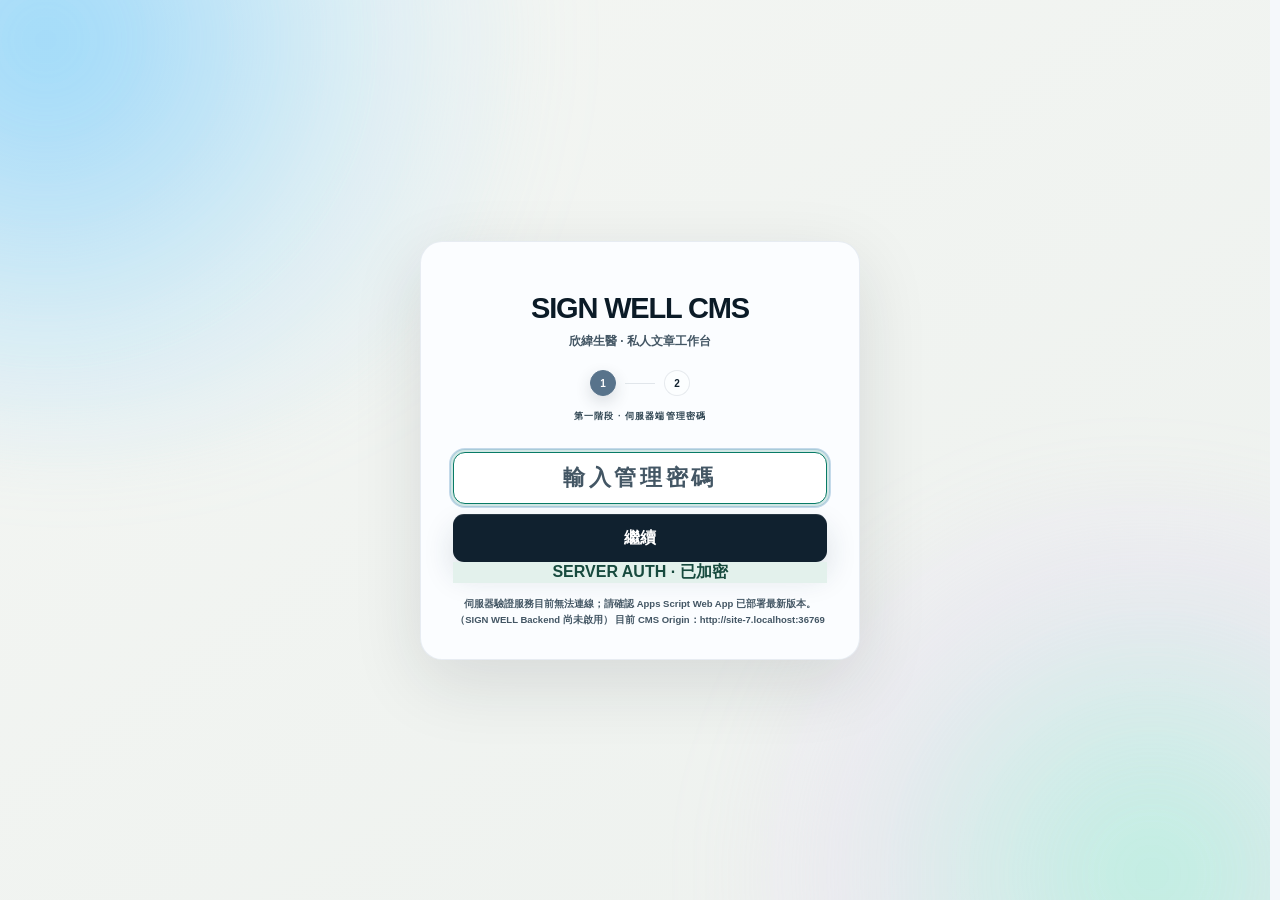
==== commit cca128a0: "Add files via upload" ====
--- a/index.html
+++ b/index.html
@@ -22,14 +22,14 @@
 
 <script>window.SIGNWELL_RELEASE=Object.freeze({version:"24.36.3",releaseVersion:"24.36.3",bridgeProtocol:"23.9.92",buildDate:"2026-09-24",buildId:"20260924.363"});</script>
 <link rel="stylesheet" href="assets/cms-core.css?build=24.36.3">
-<link rel="stylesheet" href="assets/signwell-liquid-hero.css?build=r9-2-1-verified-complete">
+<link rel="stylesheet" href="assets/signwell-liquid-hero.css?build=r9-3-adaptive-hero">
 <link rel="stylesheet" href="assets/components/styles/cms-experience.css?build=24.36.3">
 <link rel="stylesheet" href="assets/components/styles/ai-token-observatory.css?build=24.36.3">
 <link rel="stylesheet" href="assets/components/styles/provider-billing-observatory.css?build=24.36.3">
 <link rel="stylesheet" href="assets/components/styles/prelegal-editorial-gates.css?build=24.36.3">
 <link rel="stylesheet" href="assets/components/styles/geo-observatory.css?build=24.36.3">
 <link rel="stylesheet" href="assets/components/styles/cms-contrast-safety.css?build=24.36.3">
-<link rel="preload" href="assets/bundles/cms-app.js?build=24.36.3" as="script" fetchpriority="high">
+<link rel="preload" href="assets/bundles/cms-app.js?build=24.36.3-r9.6" as="script" fetchpriority="high">
 
 
 
@@ -444,8 +444,8 @@
 <script src="analytics-config.js?build=24.36.3"></script>
 <script src="assets/bundles/article-identity.js?build=24.36.3"></script>
 <script src="assets/bundles/error-experience.js?build=24.36.3"></script>
-<script src="assets/signwell-liquid-hero.js?build=r9-2-1-verified-complete"></script>
-<script src="assets/bundles/cms-app.js?build=24.36.3-r9.2" data-sw-critical></script>
+<script src="assets/signwell-liquid-hero.js?build=r9-3-adaptive-hero"></script>
+<script src="assets/bundles/cms-app.js?build=24.36.3-r9.6" data-sw-critical></script>
 <script src="assets/bundles/cms-contrast-guard.js?build=24.36.3" defer></script>
 <script src="assets/bundles/cms-ux-r2.js?build=24.36.3-uxr2"></script>
 
--- a/assets/cms-core.css
+++ b/assets/cms-core.css
@@ -3394,8 +3394,8 @@
 .newsletter-stepup-field{display:grid;gap:8px;margin-top:18px}.newsletter-stepup-field input{width:100%;padding:11px;border:1px solid #cbd7de;border-radius:10px}
 
 /* ============================================================
-   SIGN WELL R9.2 · Homepage Hero Studio
-   CMS-side controls drive the exact Public R9.1/R9.2 WebGL renderer.
+   SIGN WELL R9.3 · Homepage Hero Studio
+   CMS-side controls drive the exact Public R9.3 adaptive WebGL renderer.
    ============================================================ */
 .sw-hero-studio{
   position:relative;
--- a/assets/signwell-liquid-hero.css
+++ b/assets/signwell-liquid-hero.css
@@ -1,4 +1,4 @@
-/* SIGN WELL · Jelly Glass Ring Hero R9.2.1 (ray-traced, 波光 background) */
+/* SIGN WELL · Jelly Glass Ring Hero R9.3 (adaptive runtime + no-black first-frame shield) */
 .sw-liquid-hero{
   position:relative;
   width:100%;
@@ -64,15 +64,23 @@
   width:100%;
   height:100%;
   display:block;
-  touch-action:none;
-  cursor:grab;
-  opacity:0;
-  transition:opacity .9s cubic-bezier(.2,.7,.2,1);
 }
-.sw-liquid-hero.is-ready canvas{opacity:1}
+.sw-liquid-hero canvas.liquid-hero-poster{
+  z-index:0;pointer-events:none;opacity:1;
+  transition:opacity .72s cubic-bezier(.2,.7,.2,1);
+}
+.sw-liquid-hero canvas.liquid-hero-webgl{
+  z-index:1;touch-action:none;cursor:grab;opacity:0;
+  transition:opacity .72s cubic-bezier(.2,.7,.2,1);
+}
+.sw-liquid-hero.is-webgl-ready canvas.liquid-hero-webgl{opacity:1}
+.sw-liquid-hero.is-webgl-ready canvas.liquid-hero-poster{opacity:0}
+.sw-liquid-hero.is-degraded canvas.liquid-hero-poster,
+.sw-liquid-hero.is-fallback canvas.liquid-hero-poster{opacity:1}
+.sw-liquid-hero.is-fallback canvas.liquid-hero-webgl{opacity:0!important}
 /* The ring renders its own contact light and grain, so the CSS stand-ins stay hidden. */
 .sw-liquid-hero .liquid-caustic,.sw-liquid-hero .liquid-grain{display:none}
-.sw-liquid-hero canvas:active{cursor:grabbing}
+.sw-liquid-hero canvas.liquid-hero-webgl:active{cursor:grabbing}
 .sw-liquid-hero .liquid-hero-caption{
   position:absolute;
   z-index:4;
@@ -178,3 +186,11 @@
 }
 
 .sw-liquid-hero.is-static .liquid-static-word::before,.sw-liquid-hero.is-static .liquid-static-word::after{display:none!important}
+
+/* Adaptive compositor hints: low/safe tiers preserve the model silhouette while
+   avoiding expensive extra compositing. WebGL still draws the same torus/material. */
+.sw-liquid-hero[data-liquid-profile="low"],
+.sw-liquid-hero[data-liquid-profile="safe"]{box-shadow:0 22px 58px rgba(91,121,146,.065),inset 0 1px 0 rgba(255,255,255,.96)}
+.sw-liquid-hero[data-liquid-profile="safe"]::after{height:18%;background:linear-gradient(180deg,rgba(248,251,253,0),rgba(248,251,253,.20) 70%,#f8fbfd 100%)}
+.sw-liquid-hero.is-fallback canvas.liquid-hero-poster{animation:swPosterBreath 7s ease-in-out infinite}
+@keyframes swPosterBreath{0%,100%{transform:scale(1);filter:saturate(1)}50%{transform:scale(1.006);filter:saturate(1.035)}}
